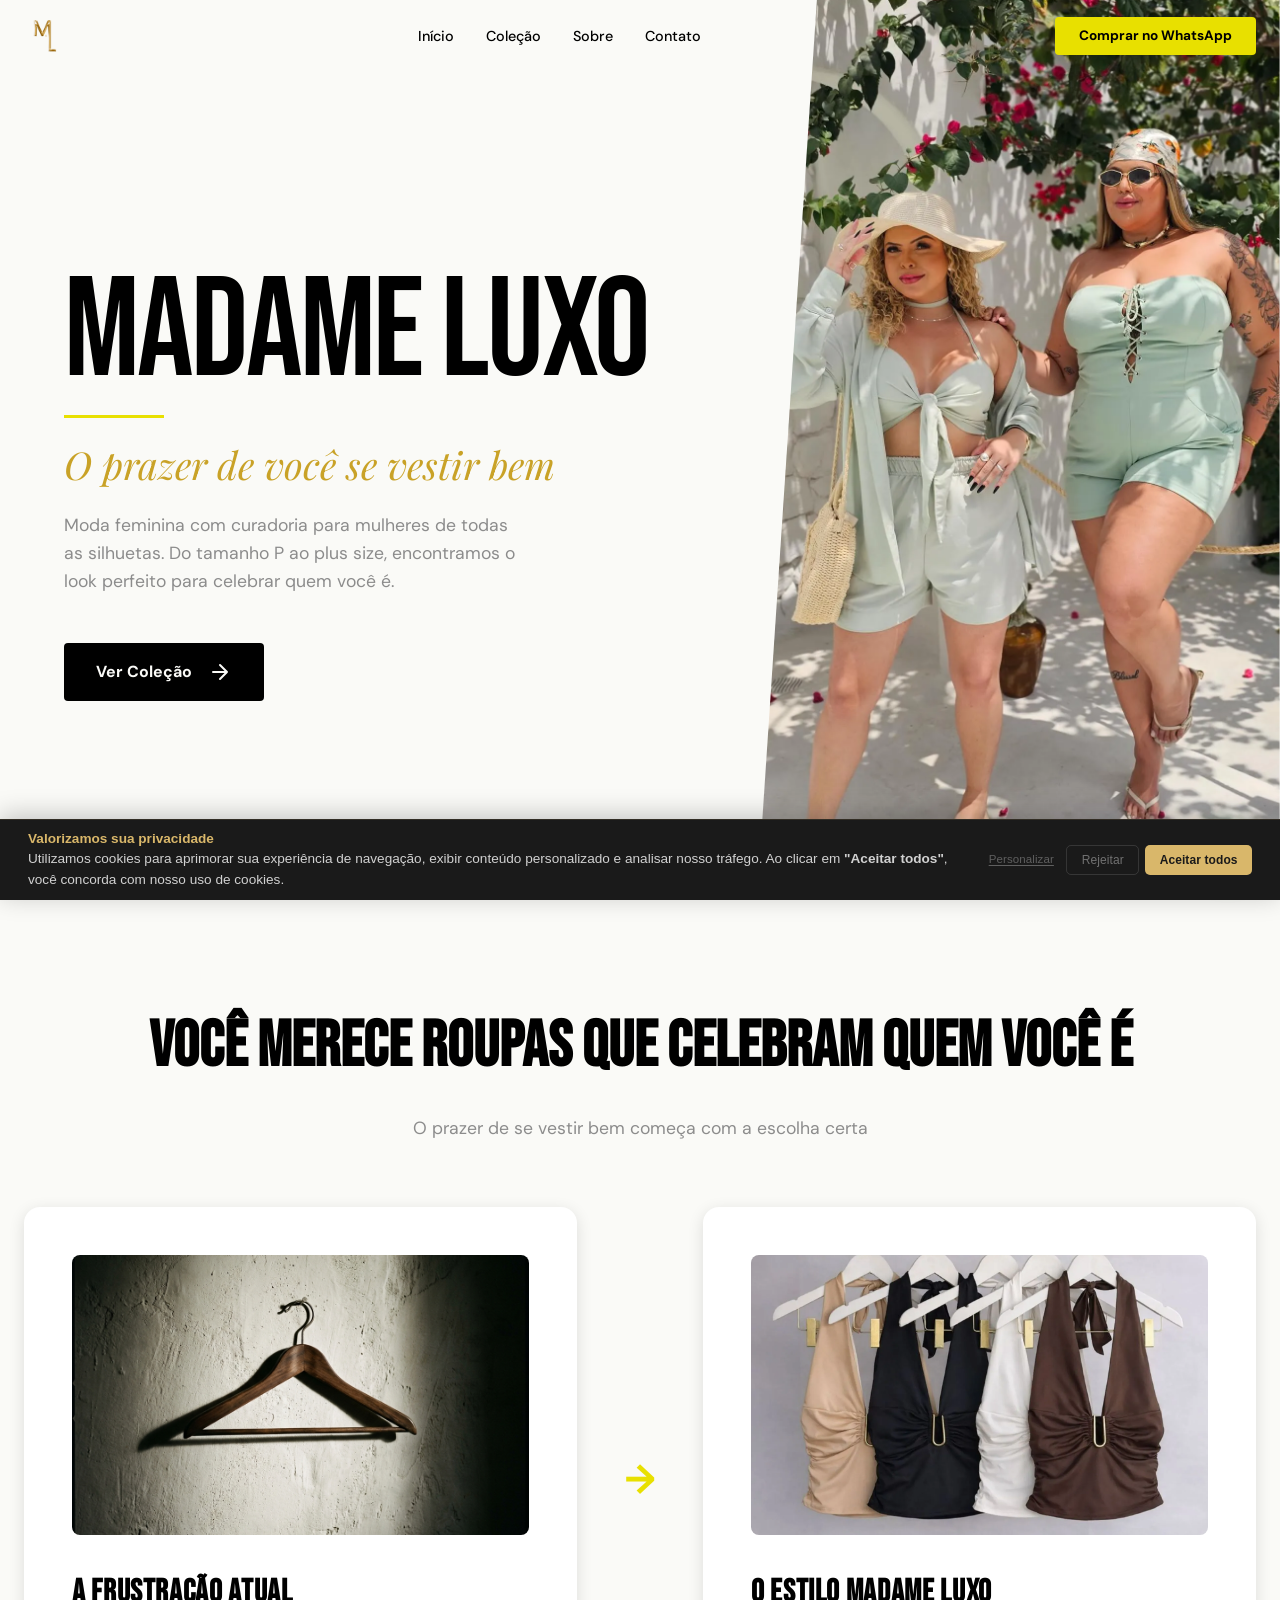
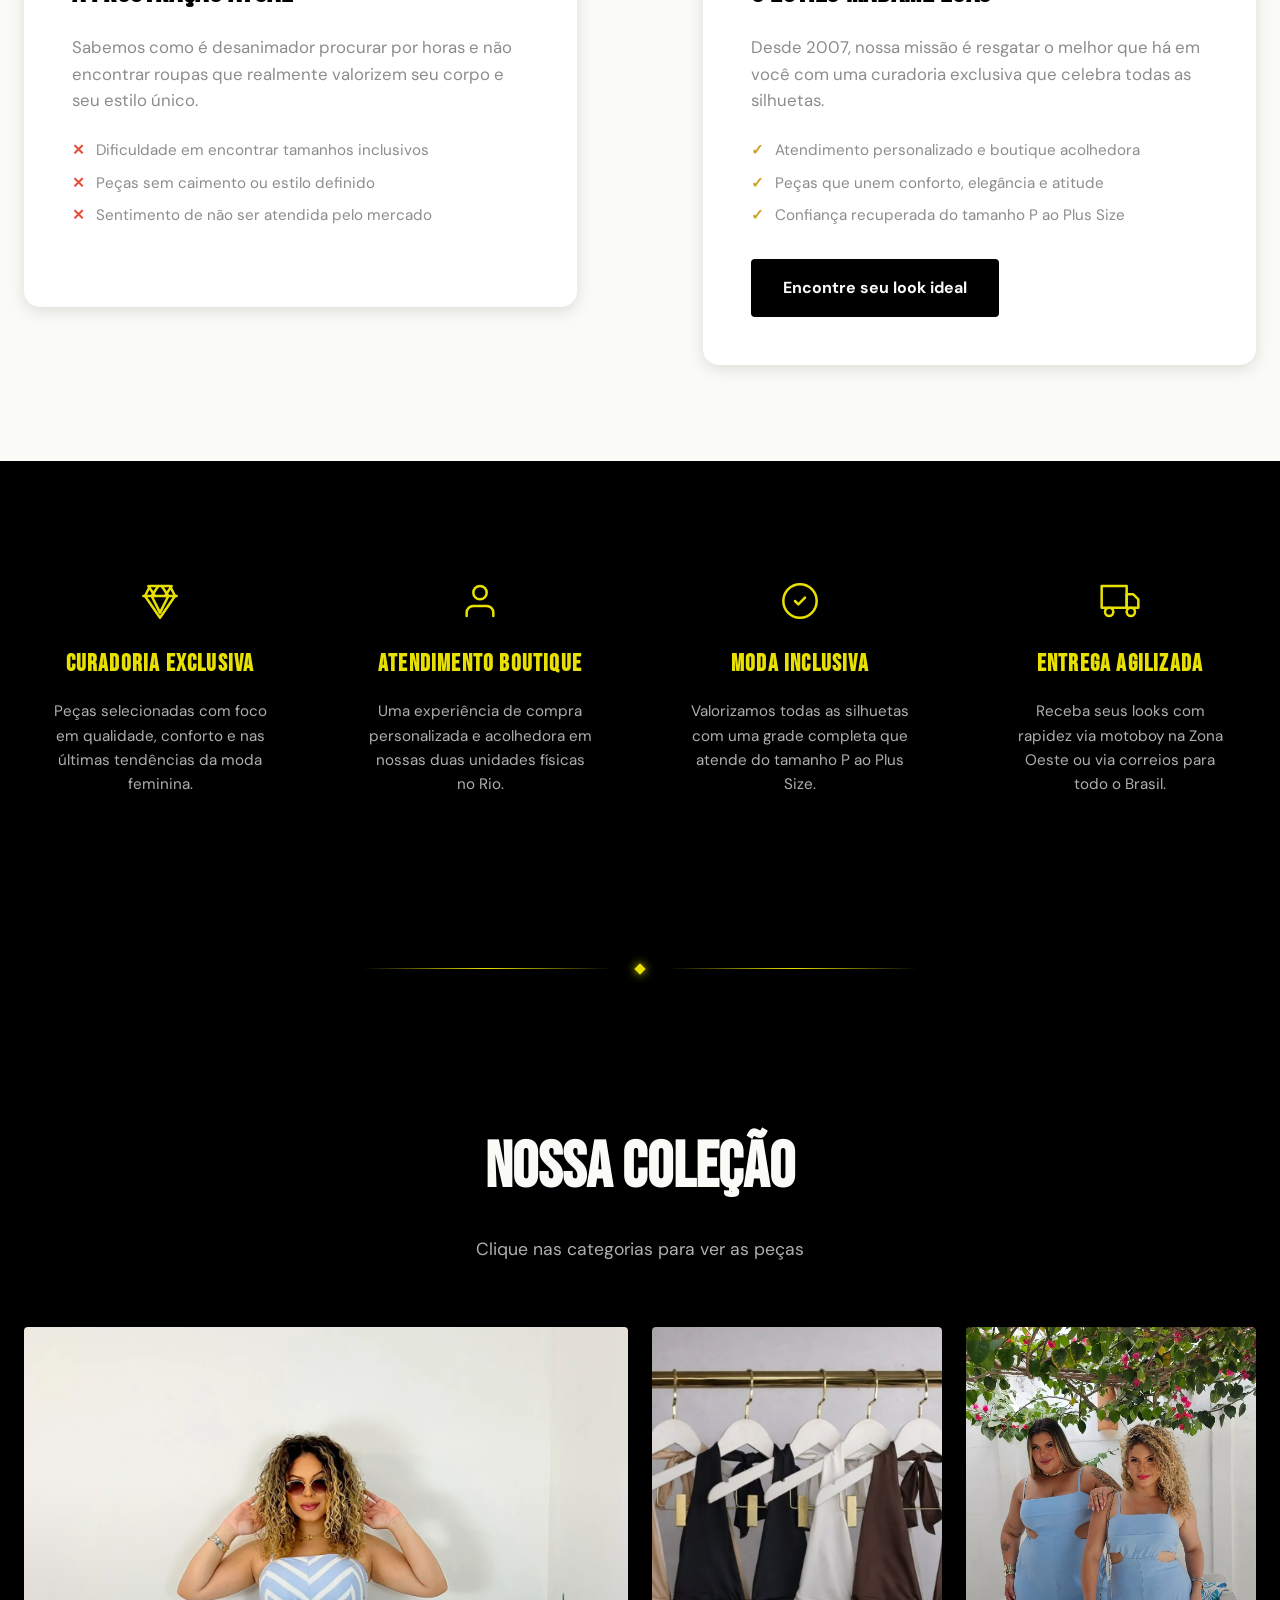
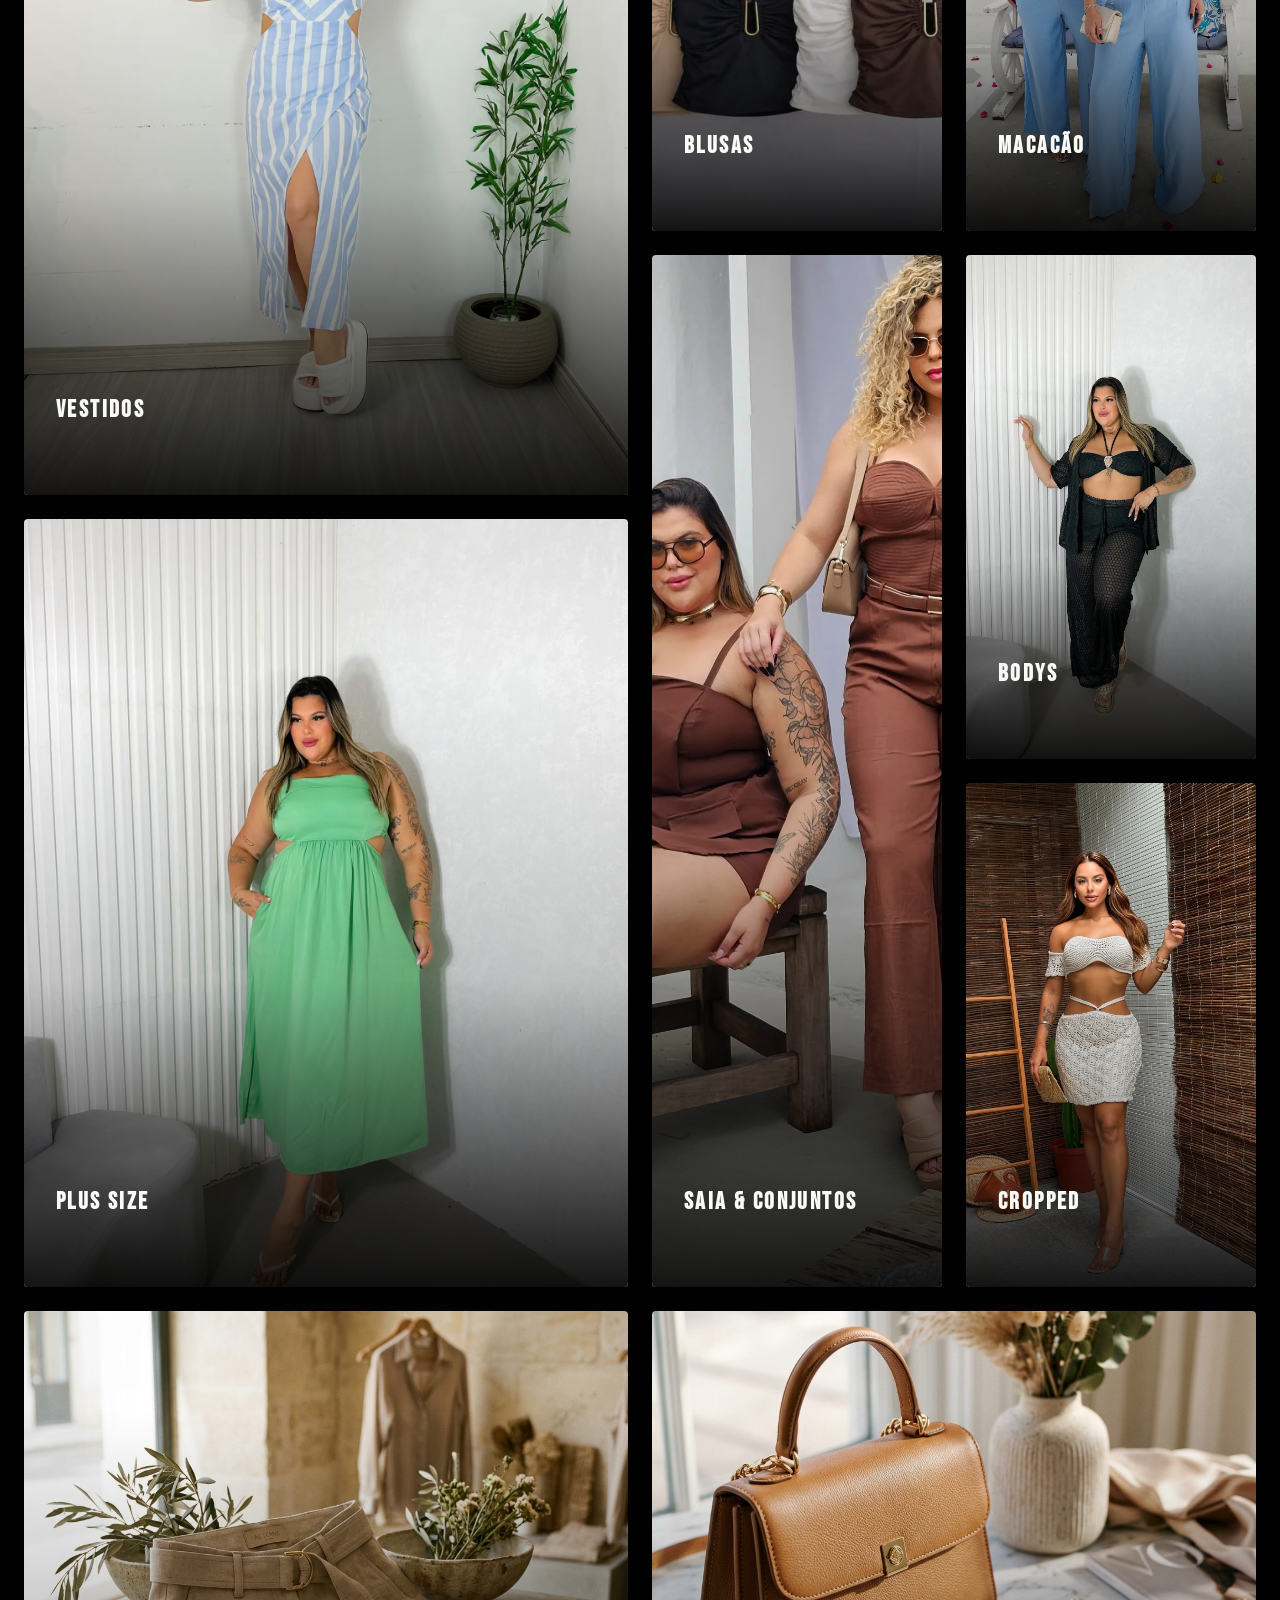
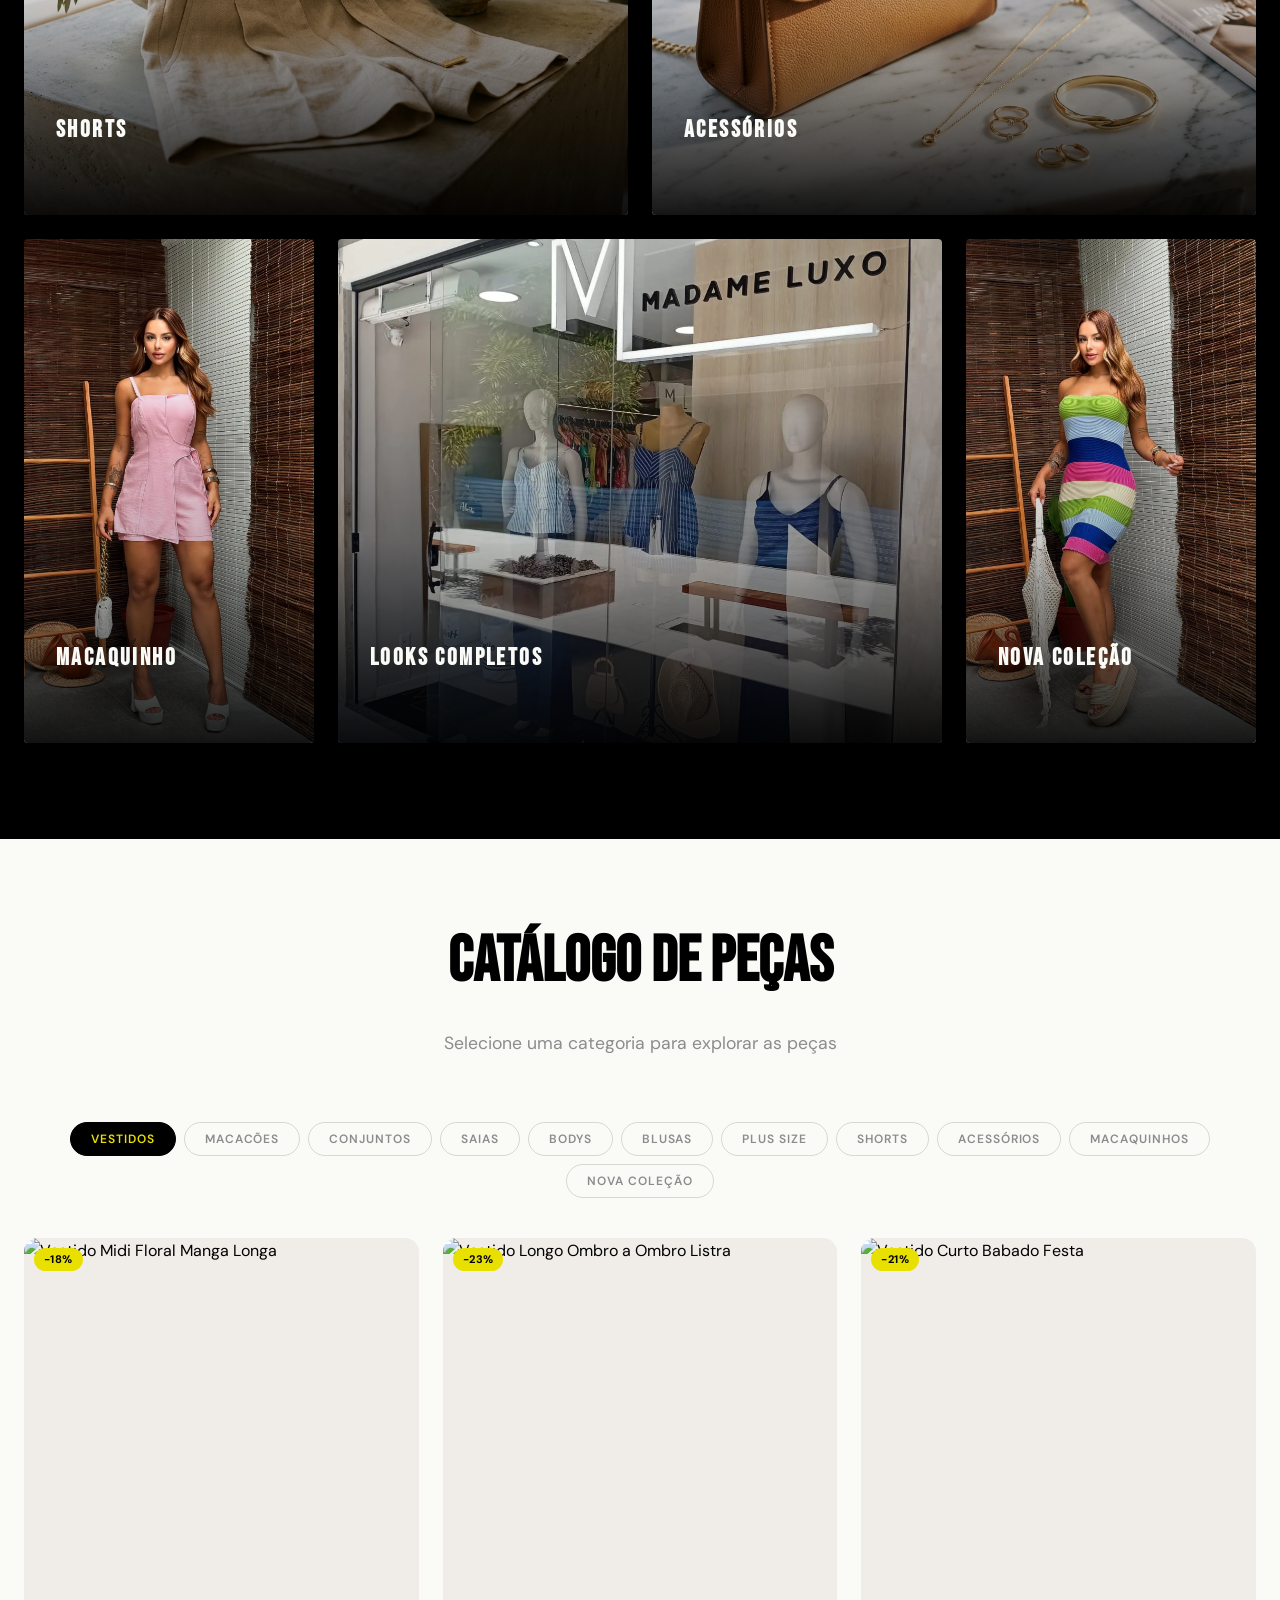
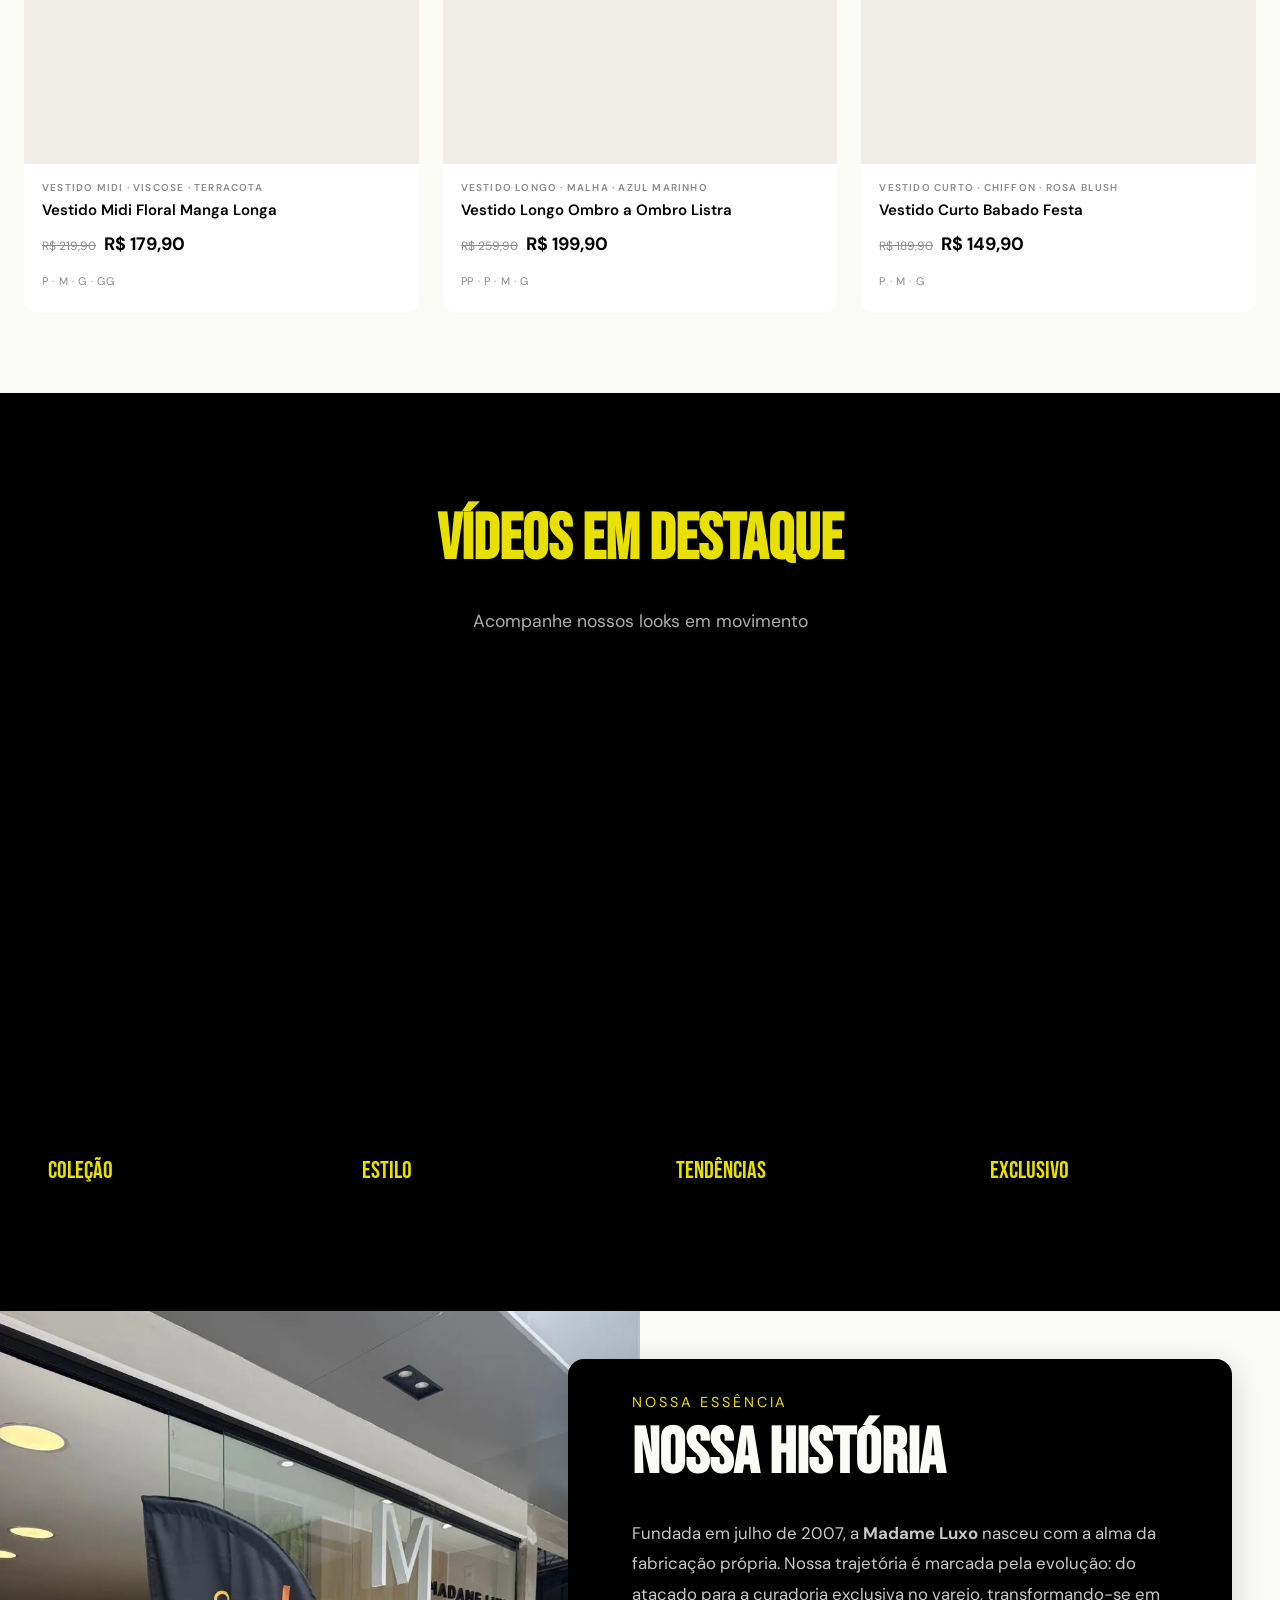
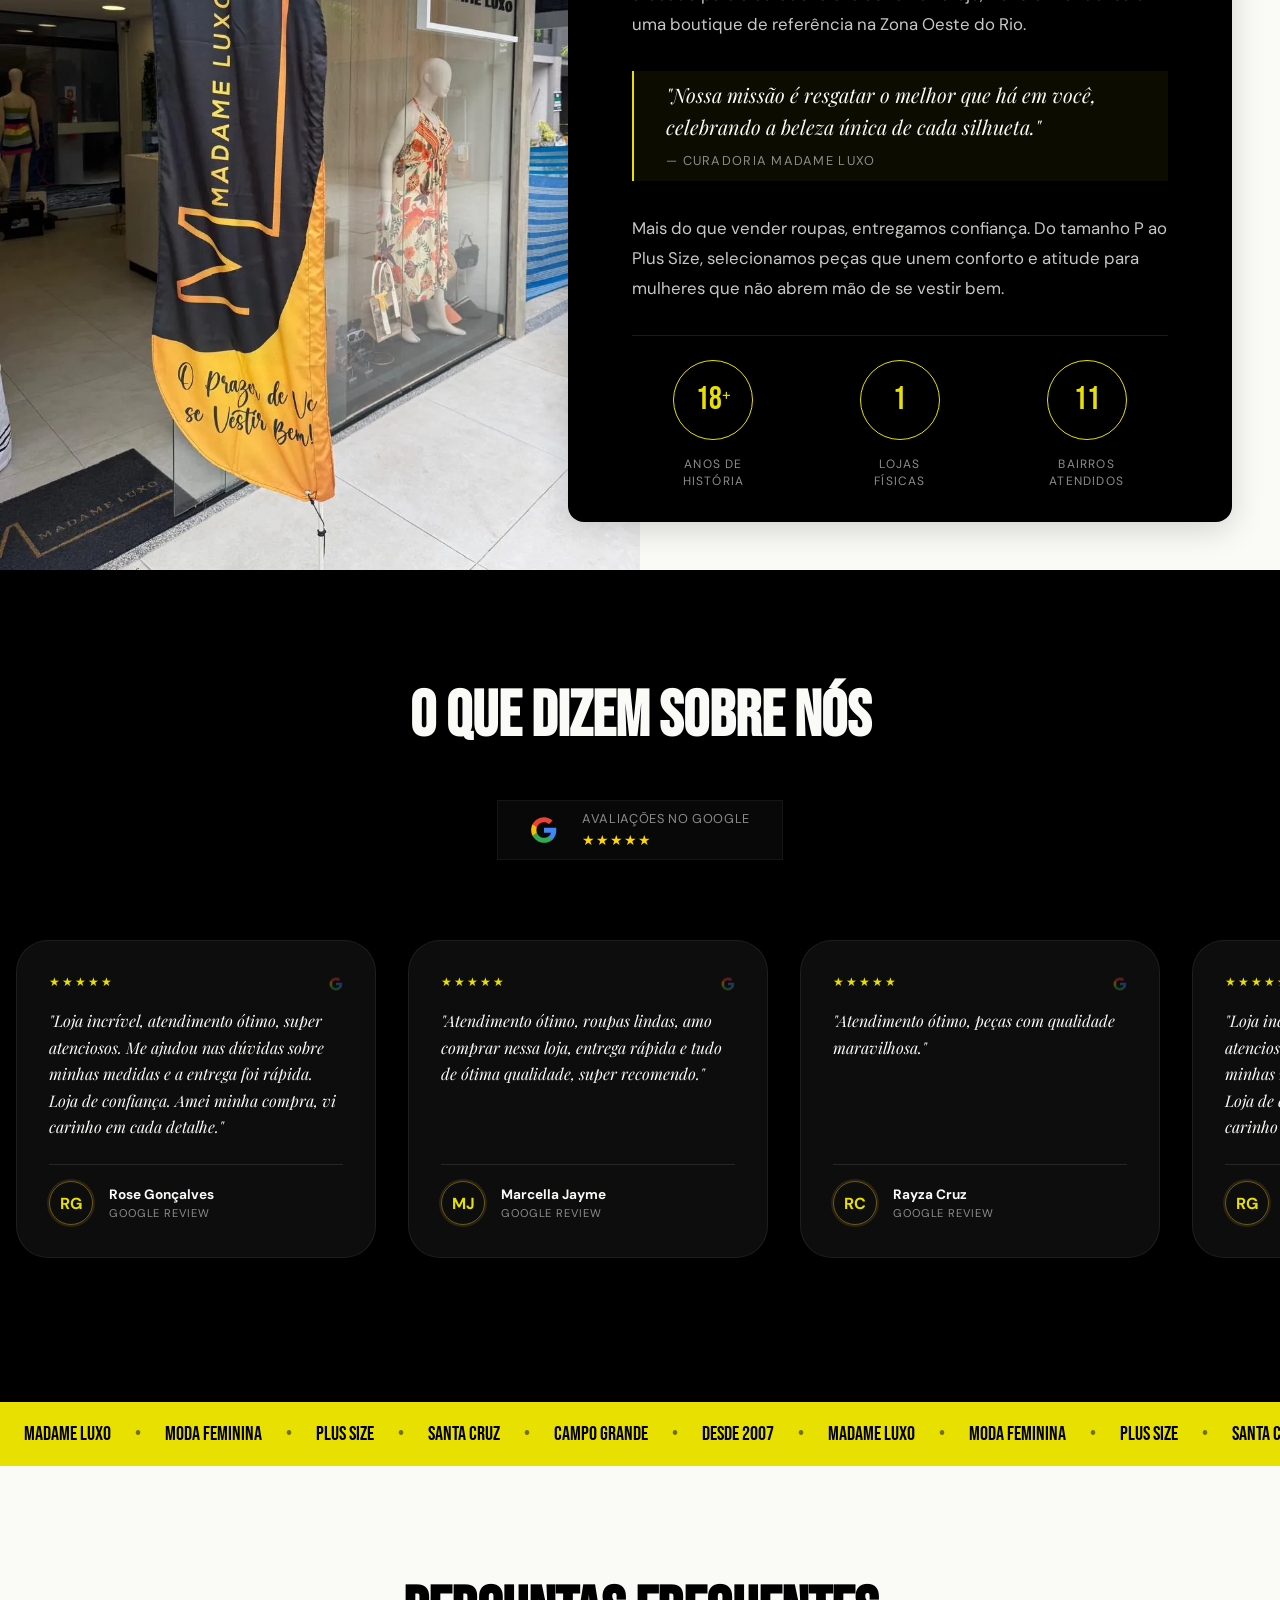
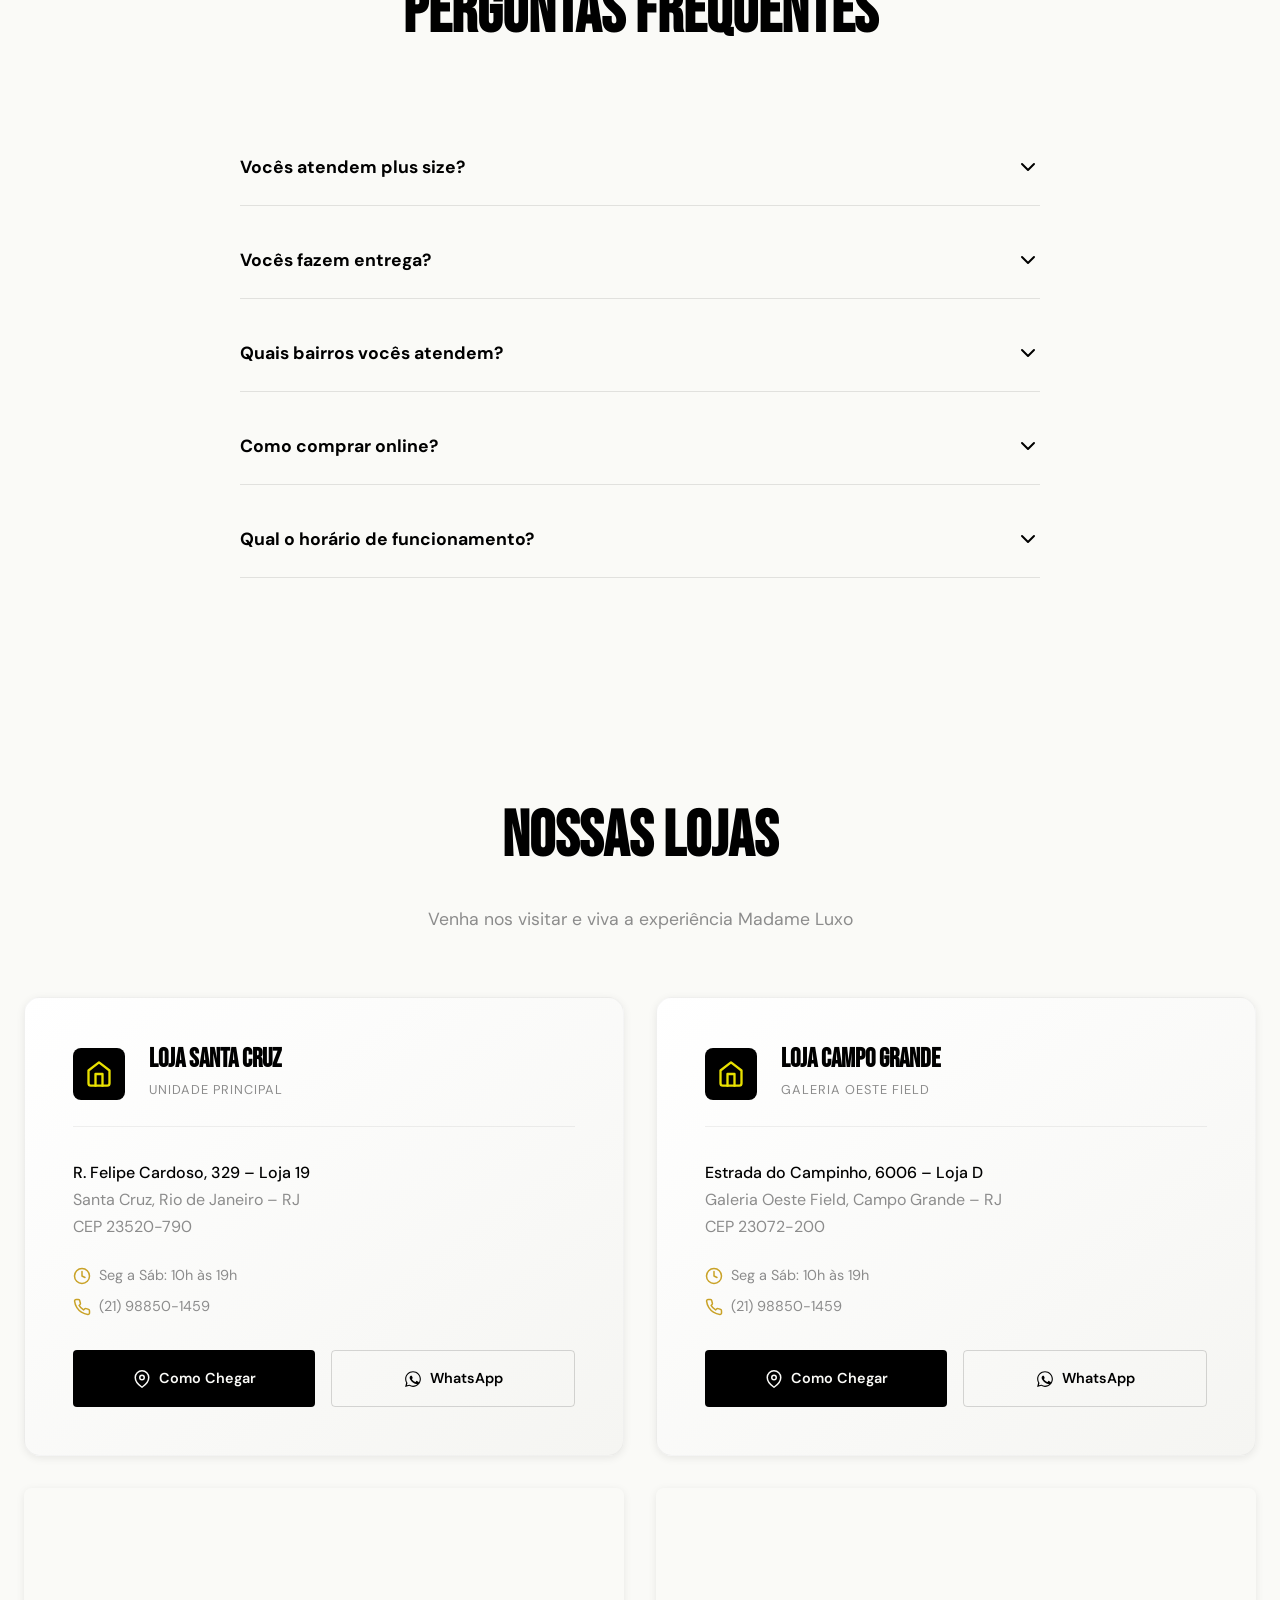
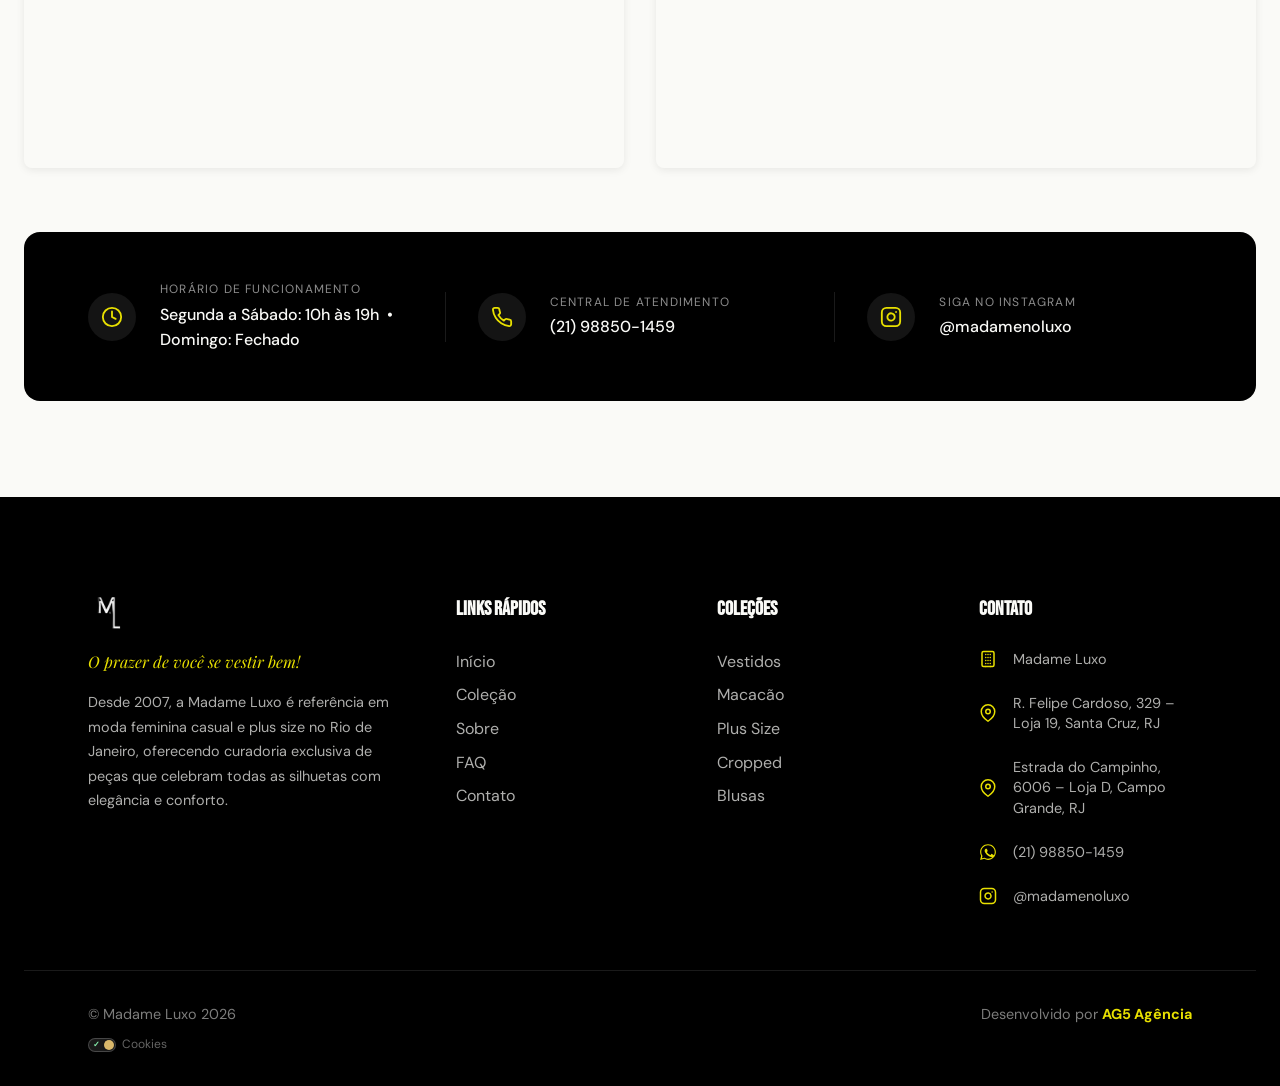
==== teste/index.html @ e1d4bff1 "fix: teste" ====
<!DOCTYPE html>
<html lang="pt-BR" class="no-js">

<head>
    <script>document.documentElement.classList.remove('no-js');</script>
    <meta charset="UTF-8">
    <meta name="viewport" content="width=device-width, initial-scale=1.0">
    <meta name="description"
        content="Madame Luxo - Moda feminina casual e plus size em Santa Cruz e Campo Grande, RJ. O prazer de você se vestir bem desde 2007.">
    <meta name="keywords"
        content="moda feminina, plus size, roupas, Santa Cruz, Campo Grande, Rio de Janeiro, boutique">
    <meta name="author" content="Madame Luxo">
    <meta name="robots" content="index, follow, max-image-preview:large, max-snippet:-1, max-video-preview:-1">
    <meta name="theme-color" content="#1A1A1A">

    <!-- Geo Tags (SEO Local) -->
    <meta name="geo.region" content="BR-RJ">
    <meta name="geo.placename" content="Rio de Janeiro">
    <meta name="geo.position" content="-22.9035;-43.2094">
    <meta name="ICBM" content="-22.9035, -43.2094">

    <!-- Preloads Críticos -->
    <link rel="preload" href="../assets/madame-luxo-hero-colecao-verde-menta.webp" as="image">
    <link rel="preload"
        href="https://fonts.googleapis.com/css2?family=Bebas+Neue&family=DM+Sans:wght@400;500;700&family=Playfair+Display:ital,wght@1,400;1,500&display=swap"
        as="style">

    <!-- Open Graph / Compartilhamento -->
    <meta property="og:site_name" content="Madame Luxo">
    <meta property="og:locale" content="pt_BR">
    <meta property="og:title" content="Moda Feminina & Plus Size em Santa Cruz e Campo Grande | Madame Luxo">
    <meta property="og:description"
        content="O prazer de você se vestir bem. Moda feminina com curadoria do P ao Plus Size. Visite nossas boutiques no Rio de Janeiro.">
    <meta property="og:url" content="https://www.madameluxo.ag5agencia.site">
    <meta property="og:image"
        content="https://www.madameluxo.ag5agencia.site/assets/madame-luxo-hero-colecao-verde-menta.webp">
    <meta property="og:image:width" content="1200">
    <meta property="og:image:height" content="630">
    <meta property="og:type" content="website">

    <!-- Twitter Cards -->
    <meta name="twitter:card" content="summary_large_image">
    <meta name="twitter:title" content="Moda Feminina & Plus Size em Santa Cruz e Campo Grande | Madame Luxo">
    <meta name="twitter:description"
        content="O prazer de você se vestir bem. Moda feminina com curadoria do P ao Plus Size.">
    <meta name="twitter:image"
        content="https://www.madameluxo.ag5agencia.site/assets/madame-luxo-hero-colecao-verde-menta.webp">

    <!-- Canonical -->
    <link rel="canonical" href="https://www.madameluxo.ag5agencia.site">

    <title>Moda Feminina & Plus Size em Santa Cruz e Campo Grande | Madame Luxo</title>

    <!-- Google Fonts (non-blocking com display=swap) -->
    <link rel="preconnect" href="https://fonts.googleapis.com">
    <link rel="preconnect" href="https://fonts.gstatic.com" crossorigin>
    <link rel="preconnect" href="https://assets.cdn.filesafe.space" crossorigin>
    <link
        href="https://fonts.googleapis.com/css2?family=Bebas+Neue&family=DM+Sans:wght@400;500;700&family=Playfair+Display:ital,wght@1,400;1,500&display=swap"
        rel="stylesheet" media="print" onload="this.media='all'">
    <noscript>
        <link
            href="https://fonts.googleapis.com/css2?family=Bebas+Neue&family=DM+Sans:wght@400;500;700&family=Playfair+Display:ital,wght@1,400;1,500&display=swap"
            rel="stylesheet">
    </noscript>

    <!-- CSS -->
    <link rel="stylesheet" href="../style.css">
    <link rel="stylesheet" href="../cookie-banner.css">

    <!-- Favicon -->
    <link rel="icon" type="image/x-icon" href="../assets/favicon-madame-luxo.ico">

    <!-- Schema.org JSON-LD -->
    <script type="application/ld+json">
    {
      "@context": "https://schema.org",
      "@graph": [

        {
          "@type": "ClothingStore",
          "@id": "https://www.madameluxo.ag5agencia.site/#negocio",

          "name": "Madame Luxo",
          "alternateName": "Madame Luxo Roupas Femininas | Moda Casual | Roupas Atacado e Varejo em Santa Cruz",
          "description": "Moda feminina casual e plus size em Santa Cruz e Campo Grande, RJ. Curadoria exclusiva do P ao Plus Size desde 2007.",

          "url": "https://www.madameluxo.ag5agencia.site/",
          "logo": "https://www.madameluxo.ag5agencia.site/assets/logo-madame-luxo-desktop.webp",
          "image": [
            "https://www.madameluxo.ag5agencia.site/assets/madame-luxo-hero-colecao-verde-menta.webp",
            "https://www.madameluxo.ag5agencia.site/assets/fachada-loja-madame-luxo-vitrine.webp",
            "https://www.madameluxo.ag5agencia.site/assets/interior-loja-boutique-madame-luxo.webp"
          ],

          "telephone": "+55-21-98850-1459",
          "priceRange": "$$",
          "currenciesAccepted": "BRL",
          "paymentAccepted": "Cash, Credit Card, Debit Card, Pix",
          "foundingDate": "2007-07",

          "address": {
            "@type": "PostalAddress",
            "streetAddress": "R. Felipe Cardoso, 329 – Loja 19, Santa Cruz",
            "addressLocality": "Rio de Janeiro",
            "addressRegion": "RJ",
            "postalCode": "23520-790",
            "addressCountry": "BR"
          },

          "additionalLocation": {
            "@type": "PostalAddress",
            "streetAddress": "Estrada do Campinho, 6006 – Loja D, Galeria Oeste Field, Campo Grande",
            "addressLocality": "Rio de Janeiro",
            "addressRegion": "RJ",
            "postalCode": "23072-200",
            "addressCountry": "BR"
          },

          "aggregateRating": {
            "@type": "AggregateRating",
            "ratingValue": "5",
            "reviewCount": "3",
            "bestRating": "5",
            "worstRating": "1"
          },

          "geo": {
            "@type": "GeoCoordinates",
            "latitude": -22.9035,
            "longitude": -43.2094
          },

          "openingHoursSpecification": [
            {
              "@type": "OpeningHoursSpecification",
              "dayOfWeek": ["Monday", "Tuesday", "Wednesday", "Thursday", "Friday"],
              "opens": "10:00",
              "closes": "19:00"
            },
            {
              "@type": "OpeningHoursSpecification",
              "dayOfWeek": ["Saturday"],
              "opens": "10:00",
              "closes": "19:00"
            }
          ],

          "areaServed": [
            {
              "@type": "City",
              "name": "Rio de Janeiro",
              "containedInPlace": {
                "@type": "State",
                "name": "Rio de Janeiro"
              }
            },
            { "@type": "Place", "name": "Santa Cruz" },
            { "@type": "Place", "name": "Campo Grande" },
            { "@type": "Place", "name": "Paciência" },
            { "@type": "Place", "name": "Cosmos" },
            { "@type": "Place", "name": "Inhoaíba" },
            { "@type": "Place", "name": "Sepetiba" }
          ],

          "hasOfferCatalog": {
            "@type": "OfferCatalog",
            "name": "Coleção Madame Luxo – Moda Feminina e Plus Size",
            "itemListElement": [
              {
                "@type": "Offer",
                "itemOffered": {
                  "@type": "Service",
                  "name": "Vestidos Femininos",
                  "description": "Vestidos day, midi e longos com curadoria exclusiva para todas as silhuetas.",
                  "areaServed": "Rio de Janeiro – RJ",
                  "provider": { "@id": "https://www.madameluxo.ag5agencia.site/#negocio" }
                }
              },
              {
                "@type": "Offer",
                "itemOffered": {
                  "@type": "Service",
                  "name": "Moda Plus Size",
                  "description": "Linha completa plus size com a mesma curadoria de estilo do P ao GG.",
                  "areaServed": "Rio de Janeiro – RJ",
                  "provider": { "@id": "https://www.madameluxo.ag5agencia.site/#negocio" }
                }
              },
              {
                "@type": "Offer",
                "itemOffered": {
                  "@type": "Service",
                  "name": "Blusas, Saias e Conjuntos",
                  "description": "Blusas casuais, saias, macacões, Bodys, cropped e acessórios de moda feminina.",
                  "areaServed": "Rio de Janeiro – RJ",
                  "provider": { "@id": "https://www.madameluxo.ag5agencia.site/#negocio" }
                }
              },
              {
                "@type": "Offer",
                "itemOffered": {
                  "@type": "Service",
                  "name": "Entrega de Roupas Femininas",
                  "description": "Entrega via motoboy para Zona Oeste do RJ e envio via Correios para todo o Brasil.",
                  "areaServed": "Brasil",
                  "provider": { "@id": "https://www.madameluxo.ag5agencia.site/#negocio" }
                }
              }
            ]
          },

          "sameAs": [
            "https://www.instagram.com/madamenoluxo/",
            "https://share.google/dA93yu21cyDQxfwiU"
          ]
        },

        {
          "@type": "WebSite",
          "@id": "https://www.madameluxo.ag5agencia.site/#website",
          "url": "https://www.madameluxo.ag5agencia.site/",
          "name": "Madame Luxo",
          "publisher": { "@id": "https://www.madameluxo.ag5agencia.site/#negocio" },
          "inLanguage": "pt-BR"
        },

        {
          "@type": "WebPage",
          "@id": "https://www.madameluxo.ag5agencia.site/#webpage",
          "url": "https://www.madameluxo.ag5agencia.site/",
          "name": "Moda Feminina & Plus Size em Santa Cruz e Campo Grande | Madame Luxo",
          "description": "Madame Luxo - Moda feminina casual e plus size em Santa Cruz e Campo Grande, RJ. O prazer de você se vestir bem desde 2007.",
          "isPartOf": { "@id": "https://www.madameluxo.ag5agencia.site/#website" },
          "about": { "@id": "https://www.madameluxo.ag5agencia.site/#negocio" },
          "inLanguage": "pt-BR",
          "datePublished": "2026-04-14",
          "dateModified": "2026-04-14"
        },

        {
          "@type": "FAQPage",
          "@id": "https://www.madameluxo.ag5agencia.site/#faq",
          "mainEntity": [
            {
              "@type": "Question",
              "name": "A Madame Luxo atende plus size?",
              "acceptedAnswer": {
                "@type": "Answer",
                "text": "Sim! Valorizamos todas as silhuetas com uma grade completa que atende do tamanho P ao Plus Size, com a mesma curadoria de estilo."
              }
            },
            {
              "@type": "Question",
              "name": "A Madame Luxo faz entrega?",
              "acceptedAnswer": {
                "@type": "Answer",
                "text": "Sim! Oferecemos entrega via motoboy para a Zona Oeste do Rio de Janeiro e enviamos via Correios para todo o Brasil."
              }
            },
            {
              "@type": "Question",
              "name": "Quais bairros a Madame Luxo atende?",
              "acceptedAnswer": {
                "@type": "Answer",
                "text": "Atendemos principalmente Santa Cruz, Campo Grande, Paciência, Inhoaíba, Cosmos, Três Pontes, Antares e toda a Zona Oeste do Rio de Janeiro."
              }
            },
            {
              "@type": "Question",
              "name": "Como comprar online na Madame Luxo?",
              "acceptedAnswer": {
                "@type": "Answer",
                "text": "Entre em contato pelo WhatsApp (21) 98850-1459 para ver a coleção, tirar dúvidas e fazer seu pedido com atendimento personalizado."
              }
            },
            {
              "@type": "Question",
              "name": "Qual o horário de funcionamento da Madame Luxo?",
              "acceptedAnswer": {
                "@type": "Answer",
                "text": "Segunda a Sábado, das 10h às 19h. Domingo: Fechado."
              }
            }
          ]
        },

        {
          "@type": "BreadcrumbList",
          "@id": "https://www.madameluxo.ag5agencia.site/#breadcrumbs",
          "itemListElement": [
            {
              "@type": "ListItem",
              "position": 1,
              "name": "Início",
              "item": "https://www.madameluxo.ag5agencia.site/"
            }
          ]
        }

      ]
    }
    </script>
</head>

<body>
    <!-- Navbar -->
    <nav class="navbar" id="navbar" role="navigation" aria-label="Navegação principal">
        <div class="nav-container">
            <a href="../index.html" class="nav-logo" aria-label="Madame Luxo - Página inicial">
                <img src="../assets/logo-madame-luxo-desktop.webp" alt="Logo Madame Luxo" width="180" height="50"
                    loading="eager">
            </a>

            <button class="nav-toggle" id="navToggle" aria-label="Abrir menu" aria-expanded="false"
                aria-controls="navMenu">
                <span class="hamburger-line"></span>
                <span class="hamburger-line"></span>
                <span class="hamburger-line"></span>
            </button>

            <ul class="nav-menu" id="navMenu" role="menubar">
                <li role="none"><a href="../index.html#inicio" class="nav-link" role="menuitem">Início</a></li>
                <li role="none"><a href="../index.html#coleção" class="nav-link" role="menuitem">Coleção</a></li>
                <li role="none"><a href="../index.html#sobre" class="nav-link" role="menuitem">Sobre</a></li>
                <li role="none"><a href="../index.html#contato" class="nav-link" role="menuitem">Contato</a></li>
            </ul>

            <!-- Accessibility fix: aria-label distinto para diferenciar do botão WhatsApp flutuante -->
            <a href="https://wa.me/5521988501459?text=Ol%C3%A1%2C%20vim%20atrav%C3%A9s%20do%20site%20e%20gostaria%20de%20uma%20informa%C3%A7%C3%A3o."
                class="nav-cta" target="_blank" rel="noopener noreferrer" aria-label="Comprar no WhatsApp - Menu de navegação">
                Comprar no WhatsApp
            </a>
        </div>
    </nav>

    <!-- Hero Section -->
    <header class="hero" id="inicio" role="banner">
        <div class="hero-container">
            <div class="hero-content">
                <h1 class="hero-title" id="heroTitle">
                    MADAME LUXO
                </h1>
                <div class="hero-line" aria-hidden="true"></div>
                <p class="hero-tagline">O prazer de você se vestir bem</p>
                <p class="hero-description">
                    Moda feminina com curadoria para mulheres de todas as silhuetas.
                    Do tamanho P ao plus size, encontramos o look perfeito para celebrar quem você é.
                </p>
                <a href="https://wa.me/5521988501459?text=Olá,%20vim%20através%20do%20site%20e%20gostaria%20de%20saber%20sobre%20a%20coleção%20Madame%20Luxo"
                    class="hero-cta" target="_blank" rel="noopener noreferrer">
                    Ver Coleção
                    <svg class="cta-arrow" width="24" height="24" viewBox="0 0 24 24" fill="none" aria-hidden="true">
                        <path d="M5 12H19M19 12L12 5M19 12L12 19" stroke="currentColor" stroke-width="2"
                            stroke-linecap="round" stroke-linejoin="round" />
                    </svg>
                </a>
            </div>
            <div class="hero-image-wrapper">
                <img src="../assets/madame-luxo-hero-colecao-verde-menta.webp"
                    alt="Modelos com looks verde menta da nova coleção Madame Luxo em ambiente externo ensolarado"
                    class="hero-image" width="600" height="800" loading="eager" fetchpriority="high">
            </div>
        </div>
    </header>

    <!-- Seção Dor e Solução -->
    <section class="pain-solution" id="proposito" aria-labelledby="painTitle">
        <div class="container">
            <div class="section-header">
                <h2 class="section-title" id="painTitle">Você merece roupas que celebram quem você é</h2>
                <p class="section-subtitle">O prazer de se vestir bem começa com a escolha certa</p>
            </div>

            <div class="pain-solution-cards">
                <!-- Card Dor -->
                <article class="card-pain" role="article">
                    <img src="../assets/madame-luxo-dor-escolha-limitada.png"
                        alt="Cabide vazio representando a frustração de não encontrar o look ideal" width="600"
                        height="400" loading="lazy">
                    <h3>A frustração atual</h3>
                    <p>Sabemos como é desanimador procurar por horas e não encontrar roupas que realmente valorizem seu
                        corpo e seu estilo único.</p>
                    <ul class="pain-list">
                        <li>Dificuldade em encontrar tamanhos inclusivos</li>
                        <li>Peças sem caimento ou estilo definido</li>
                        <li>Sentimento de não ser atendida pelo mercado</li>
                    </ul>
                </article>

                <!-- Divisor visual -->
                <div class="pain-solution-divider" aria-hidden="true">
                    <span class="divider-icon">→</span>
                </div>

                <!-- Card Solução -->
                <article class="card-solution" role="article">
                    <img src="../assets/madame-luxo-blusas-decote-u-varias-cores.webp"
                        alt="Arara de roupas premium organizada representando a curadoria exclusiva Madame Luxo"
                        width="600" height="400" loading="lazy">
                    <h3>O Estilo Madame Luxo</h3>
                    <p>Desde 2007, nossa missão é resgatar o melhor que há em você com uma curadoria exclusiva que
                        celebra todas as silhuetas.</p>
                    <ul class="solution-list">
                        <li>Atendimento personalizado e boutique acolhedora</li>
                        <li>Peças que unem conforto, elegância e atitude</li>
                        <li>Confiança recuperada do tamanho P ao Plus Size</li>
                    </ul>
                    <a href="https://wa.me/5521988501459?text=Olá,%20vim%20através%20do%20site%20e%20gostaria%20de%20saber%20sobre%20a%20coleção%20Madame%20Luxo"
                        class="solution-cta-btn" target="_blank" rel="noopener noreferrer">
                        Encontre seu look ideal
                    </a>
                </article>
            </div>
        </div>
    </section>

    <!-- Seção Diferenciais / Serviços -->
    <section class="features" id="diferenciais" aria-labelledby="featuresTitle">
        <div class="container">
            <div class="features-grid">
                <article class="feature-item">
                    <div class="feature-icon">
                        <svg width="40" height="40" viewBox="0 0 24 24" fill="none" stroke="currentColor"
                            stroke-width="1.5" stroke-linecap="round" stroke-linejoin="round">
                            <path d="M6 3h12l3 6-9 13-9-13z"></path>
                            <path d="M11 3l-4 6 5 10"></path>
                            <path d="M13 3l4 6-5 10"></path>
                            <path d="M2 9h20"></path>
                            <path d="M5 3l4 6"></path>
                            <path d="M19 3l-4 6"></path>
                        </svg>
                    </div>
                    <h3 class="feature-title">Curadoria Exclusiva</h3>
                    <p class="feature-text">Peças selecionadas com foco em qualidade, conforto e nas últimas tendências
                        da moda feminina.</p>
                </article>

                <article class="feature-item">
                    <div class="feature-icon">
                        <svg width="40" height="40" viewBox="0 0 24 24" fill="none" stroke="currentColor"
                            stroke-width="1.5" stroke-linecap="round" stroke-linejoin="round">
                            <path d="M20 21v-2a4 4 0 00-4-4H8a4 4 0 00-4 4v2"></path>
                            <circle cx="12" cy="7" r="4"></circle>
                        </svg>
                    </div>
                    <h3 class="feature-title">Atendimento Boutique</h3>
                    <p class="feature-text">Uma experiência de compra personalizada e acolhedora em nossas duas unidades
                        físicas no Rio.</p>
                </article>

                <article class="feature-item">
                    <div class="feature-icon">
                        <svg width="40" height="40" viewBox="0 0 24 24" fill="none" stroke="currentColor"
                            stroke-width="1.5" stroke-linecap="round" stroke-linejoin="round">
                            <path d="M9 12l2 2 4-4"></path>
                            <path d="M12 2a10 10 0 100 20 10 10 0 000-20z"></path>
                        </svg>
                    </div>
                    <h3 class="feature-title">Moda Inclusiva</h3>
                    <p class="feature-text">Valorizamos todas as silhuetas com uma grade completa que atende do tamanho
                        P ao Plus Size.</p>
                </article>

                <article class="feature-item">
                    <div class="feature-icon">
                        <svg width="40" height="40" viewBox="0 0 24 24" fill="none" stroke="currentColor"
                            stroke-width="1.5" stroke-linecap="round" stroke-linejoin="round">
                            <rect x="1" y="3" width="15" height="13"></rect>
                            <polygon points="16 8 20 8 23 11 23 16 16 16 16 8"></polygon>
                            <circle cx="5.5" cy="18.5" r="2.5"></circle>
                            <circle cx="18.5" cy="18.5" r="2.5"></circle>
                        </svg>
                    </div>
                    <h3 class="feature-title">Entrega Agilizada</h3>
                    <p class="feature-text">Receba seus looks com rapidez via motoboy na Zona Oeste ou via correios para
                        todo o Brasil.</p>
                </article>
            </div>
        </div>
    </section>

    <!-- Divisor Visual -->
    <div class="lux-divider" aria-hidden="true">
        <div class="divider-line"></div>
        <div class="divider-diamond"></div>
        <div class="divider-line"></div>
    </div>

    <!-- Bento Grid Coleção -->
    <section class="collection" id="coleção" aria-labelledby="collectionTitle">
        <div class="container">
            <header class="section-header">
                <h2 class="section-title section-title--light" id="collectionTitle">Nossa Coleção</h2>
                <p class="section-subtitle section-subtitle--light">Clique nas categorias para ver as peças</p>
            </header>

            <div class="bento-grid" role="list" aria-label="Categorias de produtos">
                <!-- Célula 1: Vestidos (span 2) -->
                <article class="bento-cell bento-cell-large" role="listitem">
                    <img src="../assets/madame-luxo-vestido-longo-listrado-azul.webp"
                        alt="Modelo usando vestido longo listrado azul e branco da coleção Madame Luxo"
                        class="bento-image bento-image--top" width="800" height="600" loading="lazy">
                    <div class="bento-overlay">
                        <h3 class="bento-title">Vestidos</h3>
                        <a href="#catalogo" class="bento-cta" data-cat="vestidos" aria-label="Ver Vestidos no catálogo">
                            Ver Peças
                        </a>
                    </div>
                </article>

                <!-- Célula 2: Blusas -->
                <article class="bento-cell" role="listitem">
                    <img src="../assets/madame-luxo-blusas-decote-u-varias-cores.webp"
                        alt="Arara com blusas de diversas cores com decote elegante em destaque"
                        class="bento-image bento-image--top" width="400" height="600" loading="lazy">
                    <div class="bento-overlay">
                        <h3 class="bento-title">Blusas</h3>
                        <a href="#catalogo" class="bento-cta" data-cat="blusas" aria-label="Ver Blusas no catálogo">
                            Ver Peças
                        </a>
                    </div>
                </article>

                <!-- Célula 3: Macacão -->
                <article class="bento-cell" role="listitem">
                    <img src="../assets/madame-luxo-macacao-longo-azul-claro-plus-size.webp"
                        alt="Modelos usando macacão longo azul claro com recortes da Madame Luxo"
                        class="bento-image bento-image--top" width="400" height="600" loading="lazy">
                    <div class="bento-overlay">
                        <h3 class="bento-title">Macacão</h3>
                        <a href="#catalogo" class="bento-cta" data-cat="macacoes" aria-label="Ver Macacão no catálogo">
                            Ver Peças
                        </a>
                    </div>
                </article>

                <!-- Célula 4: Saias (span 2 rows) -->
                <article class="bento-cell bento-cell-tall" role="listitem">
                    <img src="../assets/madame-luxo-moda-feminina-marrom-plus-size.webp"
                        alt="Modelos com conjuntos elegantes na cor marrom da coleção Madame Luxo"
                        class="bento-image bento-image--top" width="400" height="800" loading="lazy">
                    <div class="bento-overlay">
                        <h3 class="bento-title">Saia & Conjuntos</h3>
                        <a href="#catalogo" class="bento-cta" data-cat="conjuntos" aria-label="Ver Saia e Conjuntos no catálogo">
                            Ver Peças
                        </a>
                    </div>
                </article>

                <!-- Célula 5: Bodys -->
                <article class="bento-cell" role="listitem">
                    <img src="../assets/madame-luxo-conjunto-resort-preto-tela-plus-size.webp"
                        alt="Modelo plus size usando conjunto resort preto em tela da Madame Luxo"
                        class="bento-image bento-image--top" width="400" height="600" loading="lazy">
                    <div class="bento-overlay">
                        <h3 class="bento-title">Bodys</h3>
                        <a href="#catalogo" class="bento-cta" data-cat="bodys" aria-label="Ver Bodys no catálogo">
                            Ver Peças
                        </a>
                    </div>
                </article>

                <!-- Célula 6: Plus Size (span 2) -->
                <article class="bento-cell bento-cell-large" role="listitem">
                    <img src="../assets/madame-luxo-vestido-midi-plus-size-verde.webp"
                        alt="Modelo plus size usando vestido midi verde com recortes da Madame Luxo"
                        class="bento-image bento-image--top" width="800" height="600" loading="lazy">
                    <div class="bento-overlay">
                        <h3 class="bento-title">Plus Size</h3>
                        <a href="#catalogo" class="bento-cta" data-cat="plus-size" aria-label="Ver Plus Size no catálogo">
                            Ver Peças
                        </a>
                    </div>
                </article>

                <!-- Célula 7: Cropped -->
                <article class="bento-cell" role="listitem">
                    <img src="../assets/madame-luxo-conjunto-croche-off-white-feminino.webp"
                        alt="Modelo usando conjunto de crochê off-white da boutique Madame Luxo"
                        class="bento-image bento-image--top" width="400" height="600" loading="lazy">
                    <div class="bento-overlay">
                        <h3 class="bento-title">Cropped</h3>
                        <a href="#catalogo" class="bento-cta" data-cat="blusas" aria-label="Ver Cropped no catálogo">
                            Ver Peças
                        </a>
                    </div>
                </article>

                <!-- Célula 8: Shorts -->
                <article class="bento-cell bento-cell-wide" role="listitem">
                    <img src="../assets/madame-luxo-shorts-estilo-casual.png"
                        alt="Shorts femininos de linho da coleção de verão Madame Luxo em estilo casual chique"
                        class="bento-image" width="800" height="400" loading="lazy">
                    <div class="bento-overlay">
                        <h3 class="bento-title">Shorts</h3>
                        <a href="#catalogo" class="bento-cta" data-cat="shorts" aria-label="Ver Shorts no catálogo">
                            Ver Peças
                        </a>
                    </div>
                </article>

                <!-- Célula 9: Acessórios -->
                <article class="bento-cell bento-cell-wide" role="listitem">
                    <img src="../assets/madame-luxo-acessorios-luxo-feminino.png"
                        alt="Acessórios de luxo, incluindo bolsa de couro e joias minimalistas da Madame Luxo"
                        class="bento-image" width="800" height="400" loading="lazy">
                    <div class="bento-overlay">
                        <h3 class="bento-title">Acessórios</h3>
                        <a href="#catalogo" class="bento-cta" data-cat="acessorios" aria-label="Ver Acessórios no catálogo">
                            Ver Peças
                        </a>
                    </div>
                </article>

                <!-- Célula 10: Macaquinho -->
                <article class="bento-cell" role="listitem">
                    <img src="../assets/madame-luxo-macaquinho-rosa-feminino.webp"
                        alt="Modelo usando macaquinho rosa elegante da coleção Madame Luxo"
                        class="bento-image bento-image--top" width="400" height="600" loading="lazy">
                    <div class="bento-overlay">
                        <h3 class="bento-title">Macaquinho</h3>
                        <a href="#catalogo" class="bento-cta" data-cat="macaquinhos" aria-label="Ver Macaquinho no catálogo">
                            Ver Peças
                        </a>
                    </div>
                </article>

                <!-- Célula 11: Looks Completos -->
                <article class="bento-cell bento-cell-wide" role="listitem">
                    <img src="../assets/fachada-loja-madame-luxo-vitrine.webp"
                        alt="Fachada da loja Madame Luxo com vitrine exibindo vestidos da nova coleção e logo moderno"
                        class="bento-image" width="800" height="400" loading="lazy">
                    <div class="bento-overlay">
                        <h3 class="bento-title">Looks Completos</h3>
                        <a href="#catalogo" class="bento-cta" data-cat="conjuntos" aria-label="Ver Looks Completos no catálogo">
                            Ver Peças
                        </a>
                    </div>
                </article>

                <!-- Célula 12: Nova Coleção -->
                <article class="bento-cell" role="listitem">
                    <img src="../assets/madame-luxo-vestido-trico-listrado-colorido.webp"
                        alt="Modelo usando vestido de tricô listrado colorido da coleção Madame Luxo"
                        class="bento-image" width="400" height="600" loading="lazy">
                    <div class="bento-overlay">
                        <h3 class="bento-title">Nova Coleção</h3>
                        <a href="#catalogo" class="bento-cta" data-cat="nova-colecao" aria-label="Ver Nova Coleção no catálogo">
                            Ver Peças
                        </a>
                    </div>
                </article>
            </div>
        </div>
    </section>

    <!-- Catálogo de Peças -->
    <section class="catalogo-section" id="catalogo" aria-labelledby="catalogoTitle">
        <div class="container">
            <header class="section-header">
                <h2 class="section-title" id="catalogoTitle">Catálogo de Peças</h2>
                <p class="section-subtitle" id="catalogoSubtitle">Selecione uma categoria para explorar as peças</p>
            </header>

            <!-- Abas -->
            <div class="cat-tabs" role="tablist" aria-label="Categorias">
                <button class="cat-tab active" data-cat="vestidos"      role="tab" aria-selected="true">Vestidos</button>
                <button class="cat-tab" data-cat="macacoes"             role="tab" aria-selected="false">Macacões</button>
                <button class="cat-tab" data-cat="conjuntos"            role="tab" aria-selected="false">Conjuntos</button>
                <button class="cat-tab" data-cat="saias"                role="tab" aria-selected="false">Saias</button>
                <button class="cat-tab" data-cat="bodys"                role="tab" aria-selected="false">Bodys</button>
                <button class="cat-tab" data-cat="blusas"               role="tab" aria-selected="false">Blusas</button>
                <button class="cat-tab" data-cat="plus-size"            role="tab" aria-selected="false">Plus Size</button>
                <button class="cat-tab" data-cat="shorts"               role="tab" aria-selected="false">Shorts</button>
                <button class="cat-tab" data-cat="acessorios"           role="tab" aria-selected="false">Acessórios</button>
                <button class="cat-tab" data-cat="macaquinhos"          role="tab" aria-selected="false">Macaquinhos</button>
                <button class="cat-tab" data-cat="nova-colecao"         role="tab" aria-selected="false">Nova Coleção</button>
            </div>

            <!-- ── VESTIDOS ── -->
            <div class="cat-panel active" id="panel-vestidos" role="tabpanel">
                <div class="cat-grid">
                    <article class="cat-card" data-modal="modal-p1">
                        <div class="cat-card-img-wrap">
                            <img src="https://images.unsplash.com/photo-1572804013309-59a88b7e92f1?w=600" alt="Vestido Midi Floral Manga Longa" class="cat-card-img" loading="lazy">
                            <span class="cat-badge">−18%</span>
                        </div>
                        <div class="cat-card-info">
                            <span class="cat-card-tipo">Vestido Midi · Viscose · Terracota</span>
                            <h3 class="cat-card-nome">Vestido Midi Floral Manga Longa</h3>
                            <div class="cat-card-precos"><span class="cat-preco-de">R$ 219,90</span><span class="cat-preco-por">R$ 179,90</span></div>
                            <span class="cat-card-tamanhos">P · M · G · GG</span>
                        </div>
                    </article>
                    <article class="cat-card" data-modal="modal-p2">
                        <div class="cat-card-img-wrap">
                            <img src="https://images.unsplash.com/photo-1585487000160-6ebcfceb0d03?w=600" alt="Vestido Longo Ombro a Ombro Listra" class="cat-card-img" loading="lazy">
                            <span class="cat-badge">−23%</span>
                        </div>
                        <div class="cat-card-info">
                            <span class="cat-card-tipo">Vestido Longo · Malha · Azul Marinho</span>
                            <h3 class="cat-card-nome">Vestido Longo Ombro a Ombro Listra</h3>
                            <div class="cat-card-precos"><span class="cat-preco-de">R$ 259,90</span><span class="cat-preco-por">R$ 199,90</span></div>
                            <span class="cat-card-tamanhos">PP · P · M · G</span>
                        </div>
                    </article>
                    <article class="cat-card" data-modal="modal-p3">
                        <div class="cat-card-img-wrap">
                            <img src="https://images.unsplash.com/photo-1595777457583-95e059d581b8?w=600" alt="Vestido Curto Babado Festa" class="cat-card-img" loading="lazy">
                            <span class="cat-badge">−21%</span>
                        </div>
                        <div class="cat-card-info">
                            <span class="cat-card-tipo">Vestido Curto · Chiffon · Rosa Blush</span>
                            <h3 class="cat-card-nome">Vestido Curto Babado Festa</h3>
                            <div class="cat-card-precos"><span class="cat-preco-de">R$ 189,90</span><span class="cat-preco-por">R$ 149,90</span></div>
                            <span class="cat-card-tamanhos">P · M · G</span>
                        </div>
                    </article>
                </div>
            </div>

            <!-- ── MACACÕES ── -->
            <div class="cat-panel" id="panel-macacoes" role="tabpanel" hidden>
                <div class="cat-grid">
                    <article class="cat-card" data-modal="modal-p4">
                        <div class="cat-card-img-wrap">
                            <img src="https://images.unsplash.com/photo-1509631179647-0177331693ae?w=600" alt="Macacão Pantacourt Linho Bege" class="cat-card-img" loading="lazy">
                            <span class="cat-badge">−15%</span>
                        </div>
                        <div class="cat-card-info">
                            <span class="cat-card-tipo">Macacão Longo · Linho · Bege</span>
                            <h3 class="cat-card-nome">Macacão Pantacourt Linho Bege</h3>
                            <div class="cat-card-precos"><span class="cat-preco-de">R$ 269,90</span><span class="cat-preco-por">R$ 229,90</span></div>
                            <span class="cat-card-tamanhos">P · M · G · GG</span>
                        </div>
                    </article>
                    <article class="cat-card" data-modal="modal-p5">
                        <div class="cat-card-img-wrap">
                            <img src="https://images.unsplash.com/photo-1558769132-cb1aea458c5e?w=600" alt="Macacão Curto Jeans Destroyed" class="cat-card-img" loading="lazy">
                            <span class="cat-badge">−15%</span>
                        </div>
                        <div class="cat-card-info">
                            <span class="cat-card-tipo">Macacão Curto · Denim · Azul Claro</span>
                            <h3 class="cat-card-nome">Macacão Curto Jeans Destroyed</h3>
                            <div class="cat-card-precos"><span class="cat-preco-de">R$ 199,90</span><span class="cat-preco-por">R$ 169,90</span></div>
                            <span class="cat-card-tamanhos">34 · 36 · 38 · 40 · 42</span>
                        </div>
                    </article>
                    <article class="cat-card" data-modal="modal-p6">
                        <div class="cat-card-img-wrap">
                            <img src="https://images.unsplash.com/photo-1562157873-818bc0726f68?w=600" alt="Macacão Ciganinha Estampado" class="cat-card-img" loading="lazy">
                            <span class="cat-badge">−19%</span>
                        </div>
                        <div class="cat-card-info">
                            <span class="cat-card-tipo">Macacão Curto · Viscose · Multicolor</span>
                            <h3 class="cat-card-nome">Macacão Ciganinha Estampado</h3>
                            <div class="cat-card-precos"><span class="cat-preco-de">R$ 159,90</span><span class="cat-preco-por">R$ 129,90</span></div>
                            <span class="cat-card-tamanhos">PP · P · M · G</span>
                        </div>
                    </article>
                </div>
            </div>

            <!-- ── CONJUNTOS ── -->
            <div class="cat-panel" id="panel-conjuntos" role="tabpanel" hidden>
                <div class="cat-grid">
                    <article class="cat-card" data-modal="modal-p7">
                        <div class="cat-card-img-wrap">
                            <img src="https://images.unsplash.com/photo-1591047139829-d91aecb6caea?w=600" alt="Conjunto Saia + Blusa Linho Rosa" class="cat-card-img" loading="lazy">
                            <span class="cat-badge">−17%</span>
                        </div>
                        <div class="cat-card-info">
                            <span class="cat-card-tipo">Conjunto 2 Peças · Linho · Rosa</span>
                            <h3 class="cat-card-nome">Conjunto Saia + Blusa Linho Rosa</h3>
                            <div class="cat-card-precos"><span class="cat-preco-de">R$ 289,90</span><span class="cat-preco-por">R$ 239,90</span></div>
                            <span class="cat-card-tamanhos">P · M · G · GG</span>
                        </div>
                    </article>
                    <article class="cat-card" data-modal="modal-p9">
                        <div class="cat-card-img-wrap">
                            <img src="https://images.unsplash.com/photo-1586771107445-d3ca888129ff?w=600" alt="Conjunto Saia Jeans + Top Cropped" class="cat-card-img" loading="lazy">
                            <span class="cat-badge">−18%</span>
                        </div>
                        <div class="cat-card-info">
                            <span class="cat-card-tipo">Conjunto 2 Peças · Denim + Malha · Azul</span>
                            <h3 class="cat-card-nome">Conjunto Saia Jeans + Top Cropped</h3>
                            <div class="cat-card-precos"><span class="cat-preco-de">R$ 219,90</span><span class="cat-preco-por">R$ 179,90</span></div>
                            <span class="cat-card-tamanhos">34 · 36 · 38 · 40</span>
                        </div>
                    </article>
                </div>
            </div>

            <!-- ── SAIAS ── -->
            <div class="cat-panel" id="panel-saias" role="tabpanel" hidden>
                <div class="cat-grid">
                    <article class="cat-card" data-modal="modal-p8">
                        <div class="cat-card-img-wrap">
                            <img src="https://images.unsplash.com/photo-1551803091-e20673f15770?w=600" alt="Saia Midi Plissada Verde Oliva" class="cat-card-img" loading="lazy">
                            <span class="cat-badge">−23%</span>
                        </div>
                        <div class="cat-card-info">
                            <span class="cat-card-tipo">Saia Midi · Chiffon · Verde Oliva</span>
                            <h3 class="cat-card-nome">Saia Midi Plissada Verde Oliva</h3>
                            <div class="cat-card-precos"><span class="cat-preco-de">R$ 129,90</span><span class="cat-preco-por">R$ 99,90</span></div>
                            <span class="cat-card-tamanhos">P · M · G</span>
                        </div>
                    </article>
                </div>
            </div>

            <!-- ── BODYS ── -->
            <div class="cat-panel" id="panel-bodys" role="tabpanel" hidden>
                <div class="cat-grid">
                    <article class="cat-card" data-modal="modal-p10">
                        <div class="cat-card-img-wrap">
                            <img src="https://images.unsplash.com/photo-1602488283247-29bf1f5b148a?w=600" alt="Body Manga Longa Canelado Preto" class="cat-card-img" loading="lazy">
                            <span class="cat-badge">−14%</span>
                        </div>
                        <div class="cat-card-info">
                            <span class="cat-card-tipo">Body · Algodão Canelado · Preto</span>
                            <h3 class="cat-card-nome">Body Manga Longa Canelado Preto</h3>
                            <div class="cat-card-precos"><span class="cat-preco-de">R$ 69,90</span><span class="cat-preco-por">R$ 59,90</span></div>
                            <span class="cat-card-tamanhos">PP · P · M · G · GG</span>
                        </div>
                    </article>
                    <article class="cat-card" data-modal="modal-p11">
                        <div class="cat-card-img-wrap">
                            <img src="https://images.unsplash.com/photo-1566479179817-f0eed2c3fbf2?w=600" alt="Body Decote V Renda Off White" class="cat-card-img" loading="lazy">
                            <span class="cat-badge">−11%</span>
                        </div>
                        <div class="cat-card-info">
                            <span class="cat-card-tipo">Body · Renda · Off White</span>
                            <h3 class="cat-card-nome">Body Decote V Renda Off White</h3>
                            <div class="cat-card-precos"><span class="cat-preco-de">R$ 89,90</span><span class="cat-preco-por">R$ 79,90</span></div>
                            <span class="cat-card-tamanhos">P · M · G</span>
                        </div>
                    </article>
                    <article class="cat-card" data-modal="modal-p12">
                        <div class="cat-card-img-wrap">
                            <img src="https://images.unsplash.com/photo-1518611012118-696072aa579a?w=600" alt="Body Alcinha Fitness Compressão" class="cat-card-img" loading="lazy">
                            <span class="cat-badge">−19%</span>
                        </div>
                        <div class="cat-card-info">
                            <span class="cat-card-tipo">Body · Poliamida · Rosa Neon</span>
                            <h3 class="cat-card-nome">Body Alcinha Fitness Compressão</h3>
                            <div class="cat-card-precos"><span class="cat-preco-de">R$ 79,90</span><span class="cat-preco-por">R$ 64,90</span></div>
                            <span class="cat-card-tamanhos">PP · P · M · G</span>
                        </div>
                    </article>
                </div>
            </div>

            <!-- ── BLUSAS ── -->
            <div class="cat-panel" id="panel-blusas" role="tabpanel" hidden>
                <div class="cat-grid">
                    <article class="cat-card" data-modal="modal-p13">
                        <div class="cat-card-img-wrap">
                            <img src="https://images.unsplash.com/photo-1567401893414-76b7b1e5a7a5?w=600" alt="Cropped Tricô Manga Curta Caramelo" class="cat-card-img" loading="lazy">
                            <span class="cat-badge">−20%</span>
                        </div>
                        <div class="cat-card-info">
                            <span class="cat-card-tipo">Blusa Cropped · Tricô · Caramelo</span>
                            <h3 class="cat-card-nome">Cropped Tricô Manga Curta Caramelo</h3>
                            <div class="cat-card-precos"><span class="cat-preco-de">R$ 99,90</span><span class="cat-preco-por">R$ 79,90</span></div>
                            <span class="cat-card-tamanhos">PP · P · M · G</span>
                        </div>
                    </article>
                    <article class="cat-card" data-modal="modal-p14">
                        <div class="cat-card-img-wrap">
                            <img src="https://images.unsplash.com/photo-1578632749014-ca77efd052eb?w=600" alt="Cropped Estampado Tie Dye" class="cat-card-img" loading="lazy">
                            <span class="cat-badge">−17%</span>
                        </div>
                        <div class="cat-card-info">
                            <span class="cat-card-tipo">Blusa Cropped · Algodão · Multicolor</span>
                            <h3 class="cat-card-nome">Cropped Estampado Tie Dye</h3>
                            <div class="cat-card-precos"><span class="cat-preco-de">R$ 59,90</span><span class="cat-preco-por">R$ 49,90</span></div>
                            <span class="cat-card-tamanhos">P · M · G · GG</span>
                        </div>
                    </article>
                    <article class="cat-card" data-modal="modal-p15">
                        <div class="cat-card-img-wrap">
                            <img src="https://images.unsplash.com/photo-1576185850227-1f72b7f8d483?w=600" alt="Cropped Alcinha Satin Acetinado" class="cat-card-img" loading="lazy">
                            <span class="cat-badge">−17%</span>
                        </div>
                        <div class="cat-card-info">
                            <span class="cat-card-tipo">Blusa Cropped · Satin · Champanhe</span>
                            <h3 class="cat-card-nome">Cropped Alcinha Satin Acetinado</h3>
                            <div class="cat-card-precos"><span class="cat-preco-de">R$ 89,90</span><span class="cat-preco-por">R$ 74,90</span></div>
                            <span class="cat-card-tamanhos">PP · P · M</span>
                        </div>
                    </article>
                </div>
            </div>

            <!-- ── PLUS SIZE ── -->
            <div class="cat-panel" id="panel-plus-size" role="tabpanel" hidden>
                <div class="cat-grid">
                    <article class="cat-card" data-modal="modal-p16">
                        <div class="cat-card-img-wrap">
                            <img src="https://images.unsplash.com/photo-1572804013309-59a88b7e92f1?w=600" alt="Vestido Floral Plus Size Midi" class="cat-card-img" loading="lazy">
                            <span class="cat-badge">−17%</span>
                        </div>
                        <div class="cat-card-info">
                            <span class="cat-card-tipo">Vestido Midi · Viscose · Azul Floral</span>
                            <h3 class="cat-card-nome">Vestido Floral Plus Size Midi</h3>
                            <div class="cat-card-precos"><span class="cat-preco-de">R$ 239,90</span><span class="cat-preco-por">R$ 199,90</span></div>
                            <span class="cat-card-tamanhos">XL · 2XL · 3XL · 4XL</span>
                        </div>
                    </article>
                    <article class="cat-card" data-modal="modal-p17">
                        <div class="cat-card-img-wrap">
                            <img src="https://images.unsplash.com/photo-1594938298603-c8148c4b4d5c?w=600" alt="Calça Wide Leg Plus Size Preta" class="cat-card-img" loading="lazy">
                            <span class="cat-badge">−17%</span>
                        </div>
                        <div class="cat-card-info">
                            <span class="cat-card-tipo">Calça Social · Crepe · Preto</span>
                            <h3 class="cat-card-nome">Calça Wide Leg Plus Size Preta</h3>
                            <div class="cat-card-precos"><span class="cat-preco-de">R$ 179,90</span><span class="cat-preco-por">R$ 149,90</span></div>
                            <span class="cat-card-tamanhos">44 · 46 · 48 · 50 · 52</span>
                        </div>
                    </article>
                    <article class="cat-card" data-modal="modal-p18">
                        <div class="cat-card-img-wrap">
                            <img src="https://images.unsplash.com/photo-1566479179817-f0eed2c3fbf2?w=600" alt="Blusa Plus Size Manga Bufante Estampada" class="cat-card-img" loading="lazy">
                            <span class="cat-badge">−17%</span>
                        </div>
                        <div class="cat-card-info">
                            <span class="cat-card-tipo">Blusa Social · Crepe · Terracota</span>
                            <h3 class="cat-card-nome">Blusa Plus Size Manga Bufante Estampada</h3>
                            <div class="cat-card-precos"><span class="cat-preco-de">R$ 119,90</span><span class="cat-preco-por">R$ 99,90</span></div>
                            <span class="cat-card-tamanhos">XL · 2XL · 3XL · 4XL</span>
                        </div>
                    </article>
                </div>
            </div>

            <!-- ── SHORTS ── -->
            <div class="cat-panel" id="panel-shorts" role="tabpanel" hidden>
                <div class="cat-grid">
                    <article class="cat-card" data-modal="modal-p19">
                        <div class="cat-card-img-wrap">
                            <img src="https://images.unsplash.com/photo-1591047139829-d91aecb6caea?w=600" alt="Short Jeans Cintura Alta Destroyed" class="cat-card-img" loading="lazy">
                            <span class="cat-badge">−15%</span>
                        </div>
                        <div class="cat-card-info">
                            <span class="cat-card-tipo">Short Jeans · Denim · Azul</span>
                            <h3 class="cat-card-nome">Short Jeans Cintura Alta Destroyed</h3>
                            <div class="cat-card-precos"><span class="cat-preco-de">R$ 99,90</span><span class="cat-preco-por">R$ 84,90</span></div>
                            <span class="cat-card-tamanhos">34 · 36 · 38 · 40 · 42</span>
                        </div>
                    </article>
                    <article class="cat-card" data-modal="modal-p20">
                        <div class="cat-card-img-wrap">
                            <img src="https://images.unsplash.com/photo-1596783074918-c84cb06531ca?w=600" alt="Short de Alfaiataria Marrom" class="cat-card-img" loading="lazy">
                            <span class="cat-badge">−17%</span>
                        </div>
                        <div class="cat-card-info">
                            <span class="cat-card-tipo">Bermuda · Alfaiataria · Marrom</span>
                            <h3 class="cat-card-nome">Short de Alfaiataria Marrom</h3>
                            <div class="cat-card-precos"><span class="cat-preco-de">R$ 119,90</span><span class="cat-preco-por">R$ 99,90</span></div>
                            <span class="cat-card-tamanhos">36 · 38 · 40 · 42 · 44</span>
                        </div>
                    </article>
                    <article class="cat-card" data-modal="modal-p21">
                        <div class="cat-card-img-wrap">
                            <img src="https://images.unsplash.com/photo-1518611012118-696072aa579a?w=600" alt="Short Fitness Suplex Cintura Alta" class="cat-card-img" loading="lazy">
                            <span class="cat-badge">−20%</span>
                        </div>
                        <div class="cat-card-info">
                            <span class="cat-card-tipo">Short Esportivo · Suplex · Preto</span>
                            <h3 class="cat-card-nome">Short Fitness Suplex Cintura Alta</h3>
                            <div class="cat-card-precos"><span class="cat-preco-de">R$ 74,90</span><span class="cat-preco-por">R$ 59,90</span></div>
                            <span class="cat-card-tamanhos">PP · P · M · G · GG</span>
                        </div>
                    </article>
                </div>
            </div>

            <!-- ── ACESSÓRIOS ── -->
            <div class="cat-panel" id="panel-acessorios" role="tabpanel" hidden>
                <div class="cat-grid">
                    <article class="cat-card" data-modal="modal-p22">
                        <div class="cat-card-img-wrap">
                            <img src="https://images.unsplash.com/photo-1548036328-c9fa89d128fa?w=600" alt="Bolsa Tiracolo Couro Caramelo" class="cat-card-img" loading="lazy">
                            <span class="cat-badge">−20%</span>
                        </div>
                        <div class="cat-card-info">
                            <span class="cat-card-tipo">Bolsa · Couro Sintético · Caramelo</span>
                            <h3 class="cat-card-nome">Bolsa Tiracolo Couro Caramelo</h3>
                            <div class="cat-card-precos"><span class="cat-preco-de">R$ 149,90</span><span class="cat-preco-por">R$ 119,90</span></div>
                            <span class="cat-card-tamanhos">Tamanho Único</span>
                        </div>
                    </article>
                    <article class="cat-card" data-modal="modal-p23">
                        <div class="cat-card-img-wrap">
                            <img src="https://images.unsplash.com/photo-1624222247344-550fb60583dc?w=600" alt="Cinto Largo Trançado Preto" class="cat-card-img" loading="lazy">
                            <span class="cat-badge">−17%</span>
                        </div>
                        <div class="cat-card-info">
                            <span class="cat-card-tipo">Cinto · Couro Sintético · Preto</span>
                            <h3 class="cat-card-nome">Cinto Largo Trançado Preto</h3>
                            <div class="cat-card-precos"><span class="cat-preco-de">R$ 59,90</span><span class="cat-preco-por">R$ 49,90</span></div>
                            <span class="cat-card-tamanhos">P-M · G-GG</span>
                        </div>
                    </article>
                    <article class="cat-card" data-modal="modal-p24">
                        <div class="cat-card-img-wrap">
                            <img src="https://images.unsplash.com/photo-1601924921557-45e6dea0a157?w=600" alt="Lenço Seda Floral Estampado" class="cat-card-img" loading="lazy">
                            <span class="cat-badge">−13%</span>
                        </div>
                        <div class="cat-card-info">
                            <span class="cat-card-tipo">Lenço · Seda · Multicolor</span>
                            <h3 class="cat-card-nome">Lenço Seda Floral Estampado</h3>
                            <div class="cat-card-precos"><span class="cat-preco-de">R$ 79,90</span><span class="cat-preco-por">R$ 69,90</span></div>
                            <span class="cat-card-tamanhos">Tamanho Único</span>
                        </div>
                    </article>
                </div>
            </div>

            <!-- ── MACAQUINHOS ── -->
            <div class="cat-panel" id="panel-macaquinhos" role="tabpanel" hidden>
                <div class="cat-grid">
                    <article class="cat-card" data-modal="modal-p25">
                        <div class="cat-card-img-wrap">
                            <img src="https://images.unsplash.com/photo-1562157873-818bc0726f68?w=600" alt="Macaquinho Floral Alça Fina" class="cat-card-img" loading="lazy">
                            <span class="cat-badge">−15%</span>
                        </div>
                        <div class="cat-card-info">
                            <span class="cat-card-tipo">Macaquinho · Viscose · Rosa Floral</span>
                            <h3 class="cat-card-nome">Macaquinho Floral Alça Fina</h3>
                            <div class="cat-card-precos"><span class="cat-preco-de">R$ 129,90</span><span class="cat-preco-por">R$ 109,90</span></div>
                            <span class="cat-card-tamanhos">PP · P · M · G</span>
                        </div>
                    </article>
                    <article class="cat-card" data-modal="modal-p26">
                        <div class="cat-card-img-wrap">
                            <img src="https://images.unsplash.com/photo-1599643478518-a784e5dc4c8f?w=600" alt="Macaquinho Canelado Liso" class="cat-card-img" loading="lazy">
                            <span class="cat-badge">−15%</span>
                        </div>
                        <div class="cat-card-info">
                            <span class="cat-card-tipo">Macaquinho · Algodão Canelado · Creme</span>
                            <h3 class="cat-card-nome">Macaquinho Canelado Liso</h3>
                            <div class="cat-card-precos"><span class="cat-preco-de">R$ 99,90</span><span class="cat-preco-por">R$ 84,90</span></div>
                            <span class="cat-card-tamanhos">PP · P · M · G · GG</span>
                        </div>
                    </article>
                    <article class="cat-card" data-modal="modal-p27">
                        <div class="cat-card-img-wrap">
                            <img src="https://images.unsplash.com/photo-1558769132-cb1aea458c5e?w=600" alt="Macaquinho Jeans Short Destroyed" class="cat-card-img" loading="lazy">
                            <span class="cat-badge">−14%</span>
                        </div>
                        <div class="cat-card-info">
                            <span class="cat-card-tipo">Macaquinho · Denim · Azul Claro</span>
                            <h3 class="cat-card-nome">Macaquinho Jeans Short Destroyed</h3>
                            <div class="cat-card-precos"><span class="cat-preco-de">R$ 139,90</span><span class="cat-preco-por">R$ 119,90</span></div>
                            <span class="cat-card-tamanhos">34 · 36 · 38 · 40</span>
                        </div>
                    </article>
                </div>
            </div>

            <!-- ── NOVA COLEÇÃO ── -->
            <div class="cat-panel" id="panel-nova-colecao" role="tabpanel" hidden>
                <div class="cat-grid">
                    <article class="cat-card" data-modal="modal-p28">
                        <div class="cat-card-img-wrap">
                            <img src="https://images.unsplash.com/photo-1515372039744-b8f02a3ae446?w=600" alt="Vestido Midi Cetim Nova Coleção" class="cat-card-img" loading="lazy">
                            <span class="cat-badge-novo">Novo</span>
                            <span class="cat-badge">−13%</span>
                        </div>
                        <div class="cat-card-info">
                            <span class="cat-card-tipo">Vestido Midi · Cetim · Lilás</span>
                            <h3 class="cat-card-nome">Vestido Midi Cetim Nova Coleção</h3>
                            <div class="cat-card-precos"><span class="cat-preco-de">R$ 319,90</span><span class="cat-preco-por">R$ 279,90</span></div>
                            <span class="cat-card-tamanhos">PP · P · M · G</span>
                        </div>
                    </article>
                    <article class="cat-card" data-modal="modal-p29">
                        <div class="cat-card-img-wrap">
                            <img src="https://images.unsplash.com/photo-1591047139829-d91aecb6caea?w=600" alt="Conjunto Linho Calça + Cropped" class="cat-card-img" loading="lazy">
                            <span class="cat-badge-novo">Novo</span>
                            <span class="cat-badge">−14%</span>
                        </div>
                        <div class="cat-card-info">
                            <span class="cat-card-tipo">Conjunto 2 Peças · Linho · Areia</span>
                            <h3 class="cat-card-nome">Conjunto Linho Calça + Cropped</h3>
                            <div class="cat-card-precos"><span class="cat-preco-de">R$ 349,90</span><span class="cat-preco-por">R$ 299,90</span></div>
                            <span class="cat-card-tamanhos">P · M · G · GG</span>
                        </div>
                    </article>
                    <article class="cat-card" data-modal="modal-p30">
                        <div class="cat-card-img-wrap">
                            <img src="https://images.unsplash.com/photo-1566479179817-f0eed2c3fbf2?w=600" alt="Blusa Transparência Tule Bordado" class="cat-card-img" loading="lazy">
                            <span class="cat-badge-novo">Novo</span>
                            <span class="cat-badge">−15%</span>
                        </div>
                        <div class="cat-card-info">
                            <span class="cat-card-tipo">Blusa Social · Tule · Off White</span>
                            <h3 class="cat-card-nome">Blusa Transparência Tule Bordado</h3>
                            <div class="cat-card-precos"><span class="cat-preco-de">R$ 199,90</span><span class="cat-preco-por">R$ 169,90</span></div>
                            <span class="cat-card-tamanhos">P · M · G</span>
                        </div>
                    </article>
                </div>
            </div>

        </div>
    </section>

    <!-- ═══ MODAIS DOS PRODUTOS ═══ -->

    <!-- Modal P4: Macacão Pantacourt Linho -->
    <div class="pmodal-overlay" id="modal-p4" role="dialog" aria-modal="true" aria-label="Detalhes do produto" hidden>
        <div class="pmodal-box"><button class="pmodal-close" aria-label="Fechar">✕</button>
            <div class="pmodal-inner">
                <div class="pmodal-galeria">
                    <img src="https://images.unsplash.com/photo-1509631179647-0177331693ae?w=700" alt="Macacão Pantacourt Linho Bege" class="pmodal-img-main" id="pimg-p4">
                    <div class="pmodal-thumbs">
                        <img src="https://images.unsplash.com/photo-1509631179647-0177331693ae?w=700" class="pmodal-thumb active" alt="" onclick="mlTrocarImg('pimg-p4',this)">
                        <img src="https://images.unsplash.com/photo-1581044777550-4cfa60707c03?w=700" class="pmodal-thumb" alt="" onclick="mlTrocarImg('pimg-p4',this)">
                        <img src="https://images.unsplash.com/photo-1603217040830-03a7c59a8cde?w=700" class="pmodal-thumb" alt="" onclick="mlTrocarImg('pimg-p4',this)">
                    </div>
                </div>
                <div class="pmodal-detalhes">
                    <span class="pmodal-cat">Macacões · Longo</span>
                    <h2 class="pmodal-nome">Macacão Pantacourt Linho Bege</h2>
                    <div class="pmodal-precos"><span class="pmodal-de">R$ 269,90</span><span class="pmodal-por">R$ 229,90</span><span class="pmodal-desc">−15%</span></div>
                    <p class="pmodal-texto">Macacão pantacourt de linho puro, alças largas e cinto incluso. Visual sofisticado para trabalho e passeios.</p>
                    <div class="pmodal-specs">
                        <div class="pmodal-spec"><span class="pspec-l">Material</span><span class="pspec-v">Linho</span></div>
                        <div class="pmodal-spec"><span class="pspec-l">Cor</span><span class="pspec-v">Bege</span></div>
                        <div class="pmodal-spec"><span class="pspec-l">Tamanhos</span><span class="pspec-v">P · M · G · GG</span></div>
                        <div class="pmodal-spec"><span class="pspec-l">Estoque</span><span class="pspec-v">8 unidades</span></div>
                    </div>
                    <a href="https://wa.me/5521988501459?text=Ol%C3%A1!%20Tenho%20interesse%20no%20Macac%C3%A3o%20Pantacourt%20Linho%20Bege%20por%20R%24%20229%2C90" target="_blank" rel="noopener" class="pmodal-cta">Comprar pelo WhatsApp</a>
                </div>
            </div>
        </div>
    </div>

    <!-- Modal P5: Macacão Curto Jeans -->
    <div class="pmodal-overlay" id="modal-p5" role="dialog" aria-modal="true" aria-label="Detalhes do produto" hidden>
        <div class="pmodal-box"><button class="pmodal-close" aria-label="Fechar">✕</button>
            <div class="pmodal-inner">
                <div class="pmodal-galeria">
                    <img src="https://images.unsplash.com/photo-1558769132-cb1aea458c5e?w=700" alt="Macacão Curto Jeans Destroyed" class="pmodal-img-main" id="pimg-p5">
                    <div class="pmodal-thumbs">
                        <img src="https://images.unsplash.com/photo-1558769132-cb1aea458c5e?w=700" class="pmodal-thumb active" alt="" onclick="mlTrocarImg('pimg-p5',this)">
                        <img src="https://images.unsplash.com/photo-1542295669297-4d352b042bca?w=700" class="pmodal-thumb" alt="" onclick="mlTrocarImg('pimg-p5',this)">
                        <img src="https://images.unsplash.com/photo-1580657018950-c7f7d3b8a3b8?w=700" class="pmodal-thumb" alt="" onclick="mlTrocarImg('pimg-p5',this)">
                    </div>
                </div>
                <div class="pmodal-detalhes">
                    <span class="pmodal-cat">Macacões · Curto</span>
                    <h2 class="pmodal-nome">Macacão Curto Jeans Destroyed</h2>
                    <div class="pmodal-precos"><span class="pmodal-de">R$ 199,90</span><span class="pmodal-por">R$ 169,90</span><span class="pmodal-desc">−15%</span></div>
                    <p class="pmodal-texto">Macacão curto em jeans destroyed com lavagem clara. Alças reguláveis e bolsos frontais. Estilo casual e descolado.</p>
                    <div class="pmodal-specs">
                        <div class="pmodal-spec"><span class="pspec-l">Material</span><span class="pspec-v">Denim</span></div>
                        <div class="pmodal-spec"><span class="pspec-l">Cor</span><span class="pspec-v">Azul Claro</span></div>
                        <div class="pmodal-spec"><span class="pspec-l">Tamanhos</span><span class="pspec-v">34 · 36 · 38 · 40 · 42</span></div>
                        <div class="pmodal-spec"><span class="pspec-l">Estoque</span><span class="pspec-v">11 unidades</span></div>
                    </div>
                    <a href="https://wa.me/5521988501459?text=Ol%C3%A1!%20Tenho%20interesse%20no%20Macac%C3%A3o%20Curto%20Jeans%20Destroyed%20por%20R%24%20169%2C90" target="_blank" rel="noopener" class="pmodal-cta">Comprar pelo WhatsApp</a>
                </div>
            </div>
        </div>
    </div>

    <!-- Modal P6: Macacão Ciganinha -->
    <div class="pmodal-overlay" id="modal-p6" role="dialog" aria-modal="true" aria-label="Detalhes do produto" hidden>
        <div class="pmodal-box"><button class="pmodal-close" aria-label="Fechar">✕</button>
            <div class="pmodal-inner">
                <div class="pmodal-galeria">
                    <img src="https://images.unsplash.com/photo-1562157873-818bc0726f68?w=700" alt="Macacão Ciganinha Estampado" class="pmodal-img-main" id="pimg-p6">
                    <div class="pmodal-thumbs">
                        <img src="https://images.unsplash.com/photo-1562157873-818bc0726f68?w=700" class="pmodal-thumb active" alt="" onclick="mlTrocarImg('pimg-p6',this)">
                        <img src="https://images.unsplash.com/photo-1571513722275-4b41940f54b8?w=700" class="pmodal-thumb" alt="" onclick="mlTrocarImg('pimg-p6',this)">
                        <img src="https://images.unsplash.com/photo-1555069519-127aadedf1ee?w=700" class="pmodal-thumb" alt="" onclick="mlTrocarImg('pimg-p6',this)">
                    </div>
                </div>
                <div class="pmodal-detalhes">
                    <span class="pmodal-cat">Macacões · Curto</span>
                    <h2 class="pmodal-nome">Macacão Ciganinha Estampado</h2>
                    <div class="pmodal-precos"><span class="pmodal-de">R$ 159,90</span><span class="pmodal-por">R$ 129,90</span><span class="pmodal-desc">−19%</span></div>
                    <p class="pmodal-texto">Macacão curto ciganinha com elástico no busto e estampa étnica colorida. Leve e fresquinho para o verão.</p>
                    <div class="pmodal-specs">
                        <div class="pmodal-spec"><span class="pspec-l">Material</span><span class="pspec-v">Viscose</span></div>
                        <div class="pmodal-spec"><span class="pspec-l">Cor</span><span class="pspec-v">Multicolor</span></div>
                        <div class="pmodal-spec"><span class="pspec-l">Tamanhos</span><span class="pspec-v">PP · P · M · G</span></div>
                        <div class="pmodal-spec"><span class="pspec-l">Estoque</span><span class="pspec-v">15 unidades</span></div>
                    </div>
                    <a href="https://wa.me/5521988501459?text=Ol%C3%A1!%20Tenho%20interesse%20no%20Macac%C3%A3o%20Ciganinha%20Estampado%20por%20R%24%20129%2C90" target="_blank" rel="noopener" class="pmodal-cta">Comprar pelo WhatsApp</a>
                </div>
            </div>
        </div>
    </div>

    <!-- Modal P7: Conjunto Saia + Blusa Linho -->
    <div class="pmodal-overlay" id="modal-p7" role="dialog" aria-modal="true" aria-label="Detalhes do produto" hidden>
        <div class="pmodal-box"><button class="pmodal-close" aria-label="Fechar">✕</button>
            <div class="pmodal-inner">
                <div class="pmodal-galeria">
                    <img src="https://images.unsplash.com/photo-1591047139829-d91aecb6caea?w=700" alt="Conjunto Saia + Blusa Linho Rosa" class="pmodal-img-main" id="pimg-p7">
                    <div class="pmodal-thumbs">
                        <img src="https://images.unsplash.com/photo-1591047139829-d91aecb6caea?w=700" class="pmodal-thumb active" alt="" onclick="mlTrocarImg('pimg-p7',this)">
                        <img src="https://images.unsplash.com/photo-1598300042247-d088f8ab3a91?w=700" class="pmodal-thumb" alt="" onclick="mlTrocarImg('pimg-p7',this)">
                        <img src="https://images.unsplash.com/photo-1559582798-678dfc71ccd8?w=700" class="pmodal-thumb" alt="" onclick="mlTrocarImg('pimg-p7',this)">
                    </div>
                </div>
                <div class="pmodal-detalhes">
                    <span class="pmodal-cat">Conjuntos · 2 Peças</span>
                    <h2 class="pmodal-nome">Conjunto Saia + Blusa Linho Rosa</h2>
                    <div class="pmodal-precos"><span class="pmodal-de">R$ 289,90</span><span class="pmodal-por">R$ 239,90</span><span class="pmodal-desc">−17%</span></div>
                    <p class="pmodal-texto">Conjunto de saia midi plissada e blusa cropped em linho puro. Estilo elegante e fresh para o verão.</p>
                    <div class="pmodal-specs">
                        <div class="pmodal-spec"><span class="pspec-l">Material</span><span class="pspec-v">Linho</span></div>
                        <div class="pmodal-spec"><span class="pspec-l">Cor</span><span class="pspec-v">Rosa</span></div>
                        <div class="pmodal-spec"><span class="pspec-l">Tamanhos</span><span class="pspec-v">P · M · G · GG</span></div>
                        <div class="pmodal-spec"><span class="pspec-l">Estoque</span><span class="pspec-v">10 unidades</span></div>
                    </div>
                    <a href="https://wa.me/5521988501459?text=Ol%C3%A1!%20Tenho%20interesse%20no%20Conjunto%20Saia%20%2B%20Blusa%20Linho%20Rosa%20por%20R%24%20239%2C90" target="_blank" rel="noopener" class="pmodal-cta">Comprar pelo WhatsApp</a>
                </div>
            </div>
        </div>
    </div>

    <!-- Modal P8: Saia Midi Plissada -->
    <div class="pmodal-overlay" id="modal-p8" role="dialog" aria-modal="true" aria-label="Detalhes do produto" hidden>
        <div class="pmodal-box"><button class="pmodal-close" aria-label="Fechar">✕</button>
            <div class="pmodal-inner">
                <div class="pmodal-galeria">
                    <img src="https://images.unsplash.com/photo-1551803091-e20673f15770?w=700" alt="Saia Midi Plissada Verde Oliva" class="pmodal-img-main" id="pimg-p8">
                    <div class="pmodal-thumbs">
                        <img src="https://images.unsplash.com/photo-1551803091-e20673f15770?w=700" class="pmodal-thumb active" alt="" onclick="mlTrocarImg('pimg-p8',this)">
                        <img src="https://images.unsplash.com/photo-1583846552345-0e86aa9f8e58?w=700" class="pmodal-thumb" alt="" onclick="mlTrocarImg('pimg-p8',this)">
                        <img src="https://images.unsplash.com/photo-1594938298603-c8148c4b4d5c?w=700" class="pmodal-thumb" alt="" onclick="mlTrocarImg('pimg-p8',this)">
                    </div>
                </div>
                <div class="pmodal-detalhes">
                    <span class="pmodal-cat">Saias · Midi</span>
                    <h2 class="pmodal-nome">Saia Midi Plissada Verde Oliva</h2>
                    <div class="pmodal-precos"><span class="pmodal-de">R$ 129,90</span><span class="pmodal-por">R$ 99,90</span><span class="pmodal-desc">−23%</span></div>
                    <p class="pmodal-texto">Saia midi plissada em chiffon fluido. Cós elástico e corte evasê. Combina com blusas e cropped.</p>
                    <div class="pmodal-specs">
                        <div class="pmodal-spec"><span class="pspec-l">Material</span><span class="pspec-v">Chiffon</span></div>
                        <div class="pmodal-spec"><span class="pspec-l">Cor</span><span class="pspec-v">Verde Oliva</span></div>
                        <div class="pmodal-spec"><span class="pspec-l">Tamanhos</span><span class="pspec-v">P · M · G</span></div>
                        <div class="pmodal-spec"><span class="pspec-l">Estoque</span><span class="pspec-v">18 unidades</span></div>
                    </div>
                    <a href="https://wa.me/5521988501459?text=Ol%C3%A1!%20Tenho%20interesse%20na%20Saia%20Midi%20Plissada%20Verde%20Oliva%20por%20R%24%2099%2C90" target="_blank" rel="noopener" class="pmodal-cta">Comprar pelo WhatsApp</a>
                </div>
            </div>
        </div>
    </div>

    <!-- Modal P9: Conjunto Saia Jeans -->
    <div class="pmodal-overlay" id="modal-p9" role="dialog" aria-modal="true" aria-label="Detalhes do produto" hidden>
        <div class="pmodal-box"><button class="pmodal-close" aria-label="Fechar">✕</button>
            <div class="pmodal-inner">
                <div class="pmodal-galeria">
                    <img src="https://images.unsplash.com/photo-1586771107445-d3ca888129ff?w=700" alt="Conjunto Saia Jeans + Top Cropped" class="pmodal-img-main" id="pimg-p9">
                    <div class="pmodal-thumbs">
                        <img src="https://images.unsplash.com/photo-1586771107445-d3ca888129ff?w=700" class="pmodal-thumb active" alt="" onclick="mlTrocarImg('pimg-p9',this)">
                        <img src="https://images.unsplash.com/photo-1596178060671-7a80dc8059ea?w=700" class="pmodal-thumb" alt="" onclick="mlTrocarImg('pimg-p9',this)">
                        <img src="https://images.unsplash.com/photo-1594938298603-c8148c4b4d5c?w=700" class="pmodal-thumb" alt="" onclick="mlTrocarImg('pimg-p9',this)">
                    </div>
                </div>
                <div class="pmodal-detalhes">
                    <span class="pmodal-cat">Conjuntos · 2 Peças</span>
                    <h2 class="pmodal-nome">Conjunto Saia Jeans + Top Cropped</h2>
                    <div class="pmodal-precos"><span class="pmodal-de">R$ 219,90</span><span class="pmodal-por">R$ 179,90</span><span class="pmodal-desc">−18%</span></div>
                    <p class="pmodal-texto">Conjunto de saia jeans midi com fenda e top cropped canelado combinando. Visual moderno e versátil.</p>
                    <div class="pmodal-specs">
                        <div class="pmodal-spec"><span class="pspec-l">Material</span><span class="pspec-v">Denim + Malha</span></div>
                        <div class="pmodal-spec"><span class="pspec-l">Cor</span><span class="pspec-v">Azul</span></div>
                        <div class="pmodal-spec"><span class="pspec-l">Tamanhos</span><span class="pspec-v">34 · 36 · 38 · 40</span></div>
                        <div class="pmodal-spec"><span class="pspec-l">Estoque</span><span class="pspec-v">12 unidades</span></div>
                    </div>
                    <a href="https://wa.me/5521988501459?text=Ol%C3%A1!%20Tenho%20interesse%20no%20Conjunto%20Saia%20Jeans%20%2B%20Top%20Cropped%20por%20R%24%20179%2C90" target="_blank" rel="noopener" class="pmodal-cta">Comprar pelo WhatsApp</a>
                </div>
            </div>
        </div>
    </div>

    <!-- Modal P10: Body Canelado Preto -->
    <div class="pmodal-overlay" id="modal-p10" role="dialog" aria-modal="true" aria-label="Detalhes do produto" hidden>
        <div class="pmodal-box"><button class="pmodal-close" aria-label="Fechar">✕</button>
            <div class="pmodal-inner">
                <div class="pmodal-galeria">
                    <img src="https://images.unsplash.com/photo-1602488283247-29bf1f5b148a?w=700" alt="Body Manga Longa Canelado Preto" class="pmodal-img-main" id="pimg-p10">
                    <div class="pmodal-thumbs">
                        <img src="https://images.unsplash.com/photo-1602488283247-29bf1f5b148a?w=700" class="pmodal-thumb active" alt="" onclick="mlTrocarImg('pimg-p10',this)">
                        <img src="https://images.unsplash.com/photo-1612336307429-8a898d10e223?w=700" class="pmodal-thumb" alt="" onclick="mlTrocarImg('pimg-p10',this)">
                        <img src="https://images.unsplash.com/photo-1618354691438-25bc04584c23?w=700" class="pmodal-thumb" alt="" onclick="mlTrocarImg('pimg-p10',this)">
                    </div>
                </div>
                <div class="pmodal-detalhes">
                    <span class="pmodal-cat">Bodys</span>
                    <h2 class="pmodal-nome">Body Manga Longa Canelado Preto</h2>
                    <div class="pmodal-precos"><span class="pmodal-de">R$ 69,90</span><span class="pmodal-por">R$ 59,90</span><span class="pmodal-desc">−14%</span></div>
                    <p class="pmodal-texto">Body de manga longa canelado básico indispensável. Decote redondo e fechamento com botões.</p>
                    <div class="pmodal-specs">
                        <div class="pmodal-spec"><span class="pspec-l">Material</span><span class="pspec-v">Algodão Canelado</span></div>
                        <div class="pmodal-spec"><span class="pspec-l">Cor</span><span class="pspec-v">Preto</span></div>
                        <div class="pmodal-spec"><span class="pspec-l">Tamanhos</span><span class="pspec-v">PP · P · M · G · GG</span></div>
                        <div class="pmodal-spec"><span class="pspec-l">Estoque</span><span class="pspec-v">30 unidades</span></div>
                    </div>
                    <a href="https://wa.me/5521988501459?text=Ol%C3%A1!%20Tenho%20interesse%20no%20Body%20Manga%20Longa%20Canelado%20Preto%20por%20R%24%2059%2C90" target="_blank" rel="noopener" class="pmodal-cta">Comprar pelo WhatsApp</a>
                </div>
            </div>
        </div>
    </div>

    <!-- Modal P11: Body Renda Off White -->
    <div class="pmodal-overlay" id="modal-p11" role="dialog" aria-modal="true" aria-label="Detalhes do produto" hidden>
        <div class="pmodal-box"><button class="pmodal-close" aria-label="Fechar">✕</button>
            <div class="pmodal-inner">
                <div class="pmodal-galeria">
                    <img src="https://images.unsplash.com/photo-1566479179817-f0eed2c3fbf2?w=700" alt="Body Decote V Renda Off White" class="pmodal-img-main" id="pimg-p11">
                    <div class="pmodal-thumbs">
                        <img src="https://images.unsplash.com/photo-1566479179817-f0eed2c3fbf2?w=700" class="pmodal-thumb active" alt="" onclick="mlTrocarImg('pimg-p11',this)">
                        <img src="https://images.unsplash.com/photo-1509631179647-0177331693ae?w=700" class="pmodal-thumb" alt="" onclick="mlTrocarImg('pimg-p11',this)">
                        <img src="https://images.unsplash.com/photo-1571513722275-4b41940f54b8?w=700" class="pmodal-thumb" alt="" onclick="mlTrocarImg('pimg-p11',this)">
                    </div>
                </div>
                <div class="pmodal-detalhes">
                    <span class="pmodal-cat">Bodys</span>
                    <h2 class="pmodal-nome">Body Decote V Renda Off White</h2>
                    <div class="pmodal-precos"><span class="pmodal-de">R$ 89,90</span><span class="pmodal-por">R$ 79,90</span><span class="pmodal-desc">−11%</span></div>
                    <p class="pmodal-texto">Body com decote V profundo em renda floral delicada. Sem manga e com forro de malha embutido.</p>
                    <div class="pmodal-specs">
                        <div class="pmodal-spec"><span class="pspec-l">Material</span><span class="pspec-v">Renda</span></div>
                        <div class="pmodal-spec"><span class="pspec-l">Cor</span><span class="pspec-v">Off White</span></div>
                        <div class="pmodal-spec"><span class="pspec-l">Tamanhos</span><span class="pspec-v">P · M · G</span></div>
                        <div class="pmodal-spec"><span class="pspec-l">Estoque</span><span class="pspec-v">22 unidades</span></div>
                    </div>
                    <a href="https://wa.me/5521988501459?text=Ol%C3%A1!%20Tenho%20interesse%20no%20Body%20Decote%20V%20Renda%20Off%20White%20por%20R%24%2079%2C90" target="_blank" rel="noopener" class="pmodal-cta">Comprar pelo WhatsApp</a>
                </div>
            </div>
        </div>
    </div>

    <!-- Modal P12: Body Fitness -->
    <div class="pmodal-overlay" id="modal-p12" role="dialog" aria-modal="true" aria-label="Detalhes do produto" hidden>
        <div class="pmodal-box"><button class="pmodal-close" aria-label="Fechar">✕</button>
            <div class="pmodal-inner">
                <div class="pmodal-galeria">
                    <img src="https://images.unsplash.com/photo-1518611012118-696072aa579a?w=700" alt="Body Alcinha Fitness Compressão" class="pmodal-img-main" id="pimg-p12">
                    <div class="pmodal-thumbs">
                        <img src="https://images.unsplash.com/photo-1518611012118-696072aa579a?w=700" class="pmodal-thumb active" alt="" onclick="mlTrocarImg('pimg-p12',this)">
                        <img src="https://images.unsplash.com/photo-1598638741073-e2a3c5e2f4f7?w=700" class="pmodal-thumb" alt="" onclick="mlTrocarImg('pimg-p12',this)">
                        <img src="https://images.unsplash.com/photo-1571019613454-1cb2f99b2d8b?w=700" class="pmodal-thumb" alt="" onclick="mlTrocarImg('pimg-p12',this)">
                    </div>
                </div>
                <div class="pmodal-detalhes">
                    <span class="pmodal-cat">Bodys · Fitness</span>
                    <h2 class="pmodal-nome">Body Alcinha Fitness Compressão</h2>
                    <div class="pmodal-precos"><span class="pmodal-de">R$ 79,90</span><span class="pmodal-por">R$ 64,90</span><span class="pmodal-desc">−19%</span></div>
                    <p class="pmodal-texto">Body fitness de alta compressão com bojo removível. Ideal para treinos e uso casual esportivo.</p>
                    <div class="pmodal-specs">
                        <div class="pmodal-spec"><span class="pspec-l">Material</span><span class="pspec-v">Poliamida</span></div>
                        <div class="pmodal-spec"><span class="pspec-l">Cor</span><span class="pspec-v">Rosa Neon</span></div>
                        <div class="pmodal-spec"><span class="pspec-l">Tamanhos</span><span class="pspec-v">PP · P · M · G</span></div>
                        <div class="pmodal-spec"><span class="pspec-l">Estoque</span><span class="pspec-v">25 unidades</span></div>
                    </div>
                    <a href="https://wa.me/5521988501459?text=Ol%C3%A1!%20Tenho%20interesse%20no%20Body%20Alcinha%20Fitness%20Compress%C3%A3o%20por%20R%24%2064%2C90" target="_blank" rel="noopener" class="pmodal-cta">Comprar pelo WhatsApp</a>
                </div>
            </div>
        </div>
    </div>

    <!-- Modal P13: Cropped Tricô -->
    <div class="pmodal-overlay" id="modal-p13" role="dialog" aria-modal="true" aria-label="Detalhes do produto" hidden>
        <div class="pmodal-box"><button class="pmodal-close" aria-label="Fechar">✕</button>
            <div class="pmodal-inner">
                <div class="pmodal-galeria">
                    <img src="https://images.unsplash.com/photo-1567401893414-76b7b1e5a7a5?w=700" alt="Cropped Tricô Manga Curta Caramelo" class="pmodal-img-main" id="pimg-p13">
                    <div class="pmodal-thumbs">
                        <img src="https://images.unsplash.com/photo-1567401893414-76b7b1e5a7a5?w=700" class="pmodal-thumb active" alt="" onclick="mlTrocarImg('pimg-p13',this)">
                        <img src="https://images.unsplash.com/photo-1594938298603-c8148c4b4d5c?w=700" class="pmodal-thumb" alt="" onclick="mlTrocarImg('pimg-p13',this)">
                        <img src="https://images.unsplash.com/photo-1559582798-678dfc71ccd8?w=700" class="pmodal-thumb" alt="" onclick="mlTrocarImg('pimg-p13',this)">
                    </div>
                </div>
                <div class="pmodal-detalhes">
                    <span class="pmodal-cat">Blusas · Cropped</span>
                    <h2 class="pmodal-nome">Cropped Tricô Manga Curta Caramelo</h2>
                    <div class="pmodal-precos"><span class="pmodal-de">R$ 99,90</span><span class="pmodal-por">R$ 79,90</span><span class="pmodal-desc">−20%</span></div>
                    <p class="pmodal-texto">Cropped em tricô com textura de ponto inglês. Manga curta e barra reta. Conforto e estilo juntos.</p>
                    <div class="pmodal-specs">
                        <div class="pmodal-spec"><span class="pspec-l">Material</span><span class="pspec-v">Tricô</span></div>
                        <div class="pmodal-spec"><span class="pspec-l">Cor</span><span class="pspec-v">Caramelo</span></div>
                        <div class="pmodal-spec"><span class="pspec-l">Tamanhos</span><span class="pspec-v">PP · P · M · G</span></div>
                        <div class="pmodal-spec"><span class="pspec-l">Estoque</span><span class="pspec-v">20 unidades</span></div>
                    </div>
                    <a href="https://wa.me/5521988501459?text=Ol%C3%A1!%20Tenho%20interesse%20no%20Cropped%20Tric%C3%B4%20Manga%20Curta%20Caramelo%20por%20R%24%2079%2C90" target="_blank" rel="noopener" class="pmodal-cta">Comprar pelo WhatsApp</a>
                </div>
            </div>
        </div>
    </div>

    <!-- Modal P14: Cropped Tie Dye -->
    <div class="pmodal-overlay" id="modal-p14" role="dialog" aria-modal="true" aria-label="Detalhes do produto" hidden>
        <div class="pmodal-box"><button class="pmodal-close" aria-label="Fechar">✕</button>
            <div class="pmodal-inner">
                <div class="pmodal-galeria">
                    <img src="https://images.unsplash.com/photo-1578632749014-ca77efd052eb?w=700" alt="Cropped Estampado Tie Dye" class="pmodal-img-main" id="pimg-p14">
                    <div class="pmodal-thumbs">
                        <img src="https://images.unsplash.com/photo-1578632749014-ca77efd052eb?w=700" class="pmodal-thumb active" alt="" onclick="mlTrocarImg('pimg-p14',this)">
                        <img src="https://images.unsplash.com/photo-1551698618-1dfe5d97d256?w=700" class="pmodal-thumb" alt="" onclick="mlTrocarImg('pimg-p14',this)">
                        <img src="https://images.unsplash.com/photo-1580657018950-c7f7d3b8a3b8?w=700" class="pmodal-thumb" alt="" onclick="mlTrocarImg('pimg-p14',this)">
                    </div>
                </div>
                <div class="pmodal-detalhes">
                    <span class="pmodal-cat">Blusas · Cropped</span>
                    <h2 class="pmodal-nome">Cropped Estampado Tie Dye</h2>
                    <div class="pmodal-precos"><span class="pmodal-de">R$ 59,90</span><span class="pmodal-por">R$ 49,90</span><span class="pmodal-desc">−17%</span></div>
                    <p class="pmodal-texto">Cropped tie dye com estampa exclusiva em cores vibrantes. Barra amarrada e manga curta.</p>
                    <div class="pmodal-specs">
                        <div class="pmodal-spec"><span class="pspec-l">Material</span><span class="pspec-v">Algodão</span></div>
                        <div class="pmodal-spec"><span class="pspec-l">Cor</span><span class="pspec-v">Multicolor</span></div>
                        <div class="pmodal-spec"><span class="pspec-l">Tamanhos</span><span class="pspec-v">P · M · G · GG</span></div>
                        <div class="pmodal-spec"><span class="pspec-l">Estoque</span><span class="pspec-v">35 unidades</span></div>
                    </div>
                    <a href="https://wa.me/5521988501459?text=Ol%C3%A1!%20Tenho%20interesse%20no%20Cropped%20Estampado%20Tie%20Dye%20por%20R%24%2049%2C90" target="_blank" rel="noopener" class="pmodal-cta">Comprar pelo WhatsApp</a>
                </div>
            </div>
        </div>
    </div>

    <!-- Modal P15: Cropped Satin -->
    <div class="pmodal-overlay" id="modal-p15" role="dialog" aria-modal="true" aria-label="Detalhes do produto" hidden>
        <div class="pmodal-box"><button class="pmodal-close" aria-label="Fechar">✕</button>
            <div class="pmodal-inner">
                <div class="pmodal-galeria">
                    <img src="https://images.unsplash.com/photo-1576185850227-1f72b7f8d483?w=700" alt="Cropped Alcinha Satin Acetinado" class="pmodal-img-main" id="pimg-p15">
                    <div class="pmodal-thumbs">
                        <img src="https://images.unsplash.com/photo-1576185850227-1f72b7f8d483?w=700" class="pmodal-thumb active" alt="" onclick="mlTrocarImg('pimg-p15',this)">
                        <img src="https://images.unsplash.com/photo-1585487000160-6ebcfceb0d03?w=700" class="pmodal-thumb" alt="" onclick="mlTrocarImg('pimg-p15',this)">
                        <img src="https://images.unsplash.com/photo-1599643478518-a784e5dc4c8f?w=700" class="pmodal-thumb" alt="" onclick="mlTrocarImg('pimg-p15',this)">
                    </div>
                </div>
                <div class="pmodal-detalhes">
                    <span class="pmodal-cat">Blusas · Cropped</span>
                    <h2 class="pmodal-nome">Cropped Alcinha Satin Acetinado</h2>
                    <div class="pmodal-precos"><span class="pmodal-de">R$ 89,90</span><span class="pmodal-por">R$ 74,90</span><span class="pmodal-desc">−17%</span></div>
                    <p class="pmodal-texto">Cropped de alcinha em satin acetinado com brilho suave. Ideal para baladas e jantares. Use com calça de alfaiataria.</p>
                    <div class="pmodal-specs">
                        <div class="pmodal-spec"><span class="pspec-l">Material</span><span class="pspec-v">Satin</span></div>
                        <div class="pmodal-spec"><span class="pspec-l">Cor</span><span class="pspec-v">Champanhe</span></div>
                        <div class="pmodal-spec"><span class="pspec-l">Tamanhos</span><span class="pspec-v">PP · P · M</span></div>
                        <div class="pmodal-spec"><span class="pspec-l">Estoque</span><span class="pspec-v">18 unidades</span></div>
                    </div>
                    <a href="https://wa.me/5521988501459?text=Ol%C3%A1!%20Tenho%20interesse%20no%20Cropped%20Alcinha%20Satin%20Acetinado%20por%20R%24%2074%2C90" target="_blank" rel="noopener" class="pmodal-cta">Comprar pelo WhatsApp</a>
                </div>
            </div>
        </div>
    </div>

    <!-- Modal P19: Short Jeans Destroyed -->
    <div class="pmodal-overlay" id="modal-p19" role="dialog" aria-modal="true" aria-label="Detalhes do produto" hidden>
        <div class="pmodal-box"><button class="pmodal-close" aria-label="Fechar">✕</button>
            <div class="pmodal-inner">
                <div class="pmodal-galeria">
                    <img src="https://images.unsplash.com/photo-1591047139829-d91aecb6caea?w=700" alt="Short Jeans Cintura Alta Destroyed" class="pmodal-img-main" id="pimg-p19">
                    <div class="pmodal-thumbs">
                        <img src="https://images.unsplash.com/photo-1591047139829-d91aecb6caea?w=700" class="pmodal-thumb active" alt="" onclick="mlTrocarImg('pimg-p19',this)">
                        <img src="https://images.unsplash.com/photo-1542295669297-4d352b042bca?w=700" class="pmodal-thumb" alt="" onclick="mlTrocarImg('pimg-p19',this)">
                        <img src="https://images.unsplash.com/photo-1586771107445-d3ca888129ff?w=700" class="pmodal-thumb" alt="" onclick="mlTrocarImg('pimg-p19',this)">
                    </div>
                </div>
                <div class="pmodal-detalhes">
                    <span class="pmodal-cat">Shorts · Jeans</span>
                    <h2 class="pmodal-nome">Short Jeans Cintura Alta Destroyed</h2>
                    <div class="pmodal-precos"><span class="pmodal-de">R$ 99,90</span><span class="pmodal-por">R$ 84,90</span><span class="pmodal-desc">−15%</span></div>
                    <p class="pmodal-texto">Short jeans com cintura alta, lavagem destroyed e barra desfiada. Clássico que nunca sai de moda.</p>
                    <div class="pmodal-specs">
                        <div class="pmodal-spec"><span class="pspec-l">Material</span><span class="pspec-v">Denim</span></div>
                        <div class="pmodal-spec"><span class="pspec-l">Cor</span><span class="pspec-v">Azul</span></div>
                        <div class="pmodal-spec"><span class="pspec-l">Tamanhos</span><span class="pspec-v">34 · 36 · 38 · 40 · 42</span></div>
                        <div class="pmodal-spec"><span class="pspec-l">Estoque</span><span class="pspec-v">22 unidades</span></div>
                    </div>
                    <a href="https://wa.me/5521988501459?text=Ol%C3%A1!%20Tenho%20interesse%20no%20Short%20Jeans%20Cintura%20Alta%20Destroyed%20por%20R%24%2084%2C90" target="_blank" rel="noopener" class="pmodal-cta">Comprar pelo WhatsApp</a>
                </div>
            </div>
        </div>
    </div>

    <!-- Modal P20: Short Alfaiataria -->
    <div class="pmodal-overlay" id="modal-p20" role="dialog" aria-modal="true" aria-label="Detalhes do produto" hidden>
        <div class="pmodal-box"><button class="pmodal-close" aria-label="Fechar">✕</button>
            <div class="pmodal-inner">
                <div class="pmodal-galeria">
                    <img src="https://images.unsplash.com/photo-1596783074918-c84cb06531ca?w=700" alt="Short de Alfaiataria Marrom" class="pmodal-img-main" id="pimg-p20">
                    <div class="pmodal-thumbs">
                        <img src="https://images.unsplash.com/photo-1596783074918-c84cb06531ca?w=700" class="pmodal-thumb active" alt="" onclick="mlTrocarImg('pimg-p20',this)">
                        <img src="https://images.unsplash.com/photo-1558769132-cb1aea458c5e?w=700" class="pmodal-thumb" alt="" onclick="mlTrocarImg('pimg-p20',this)">
                        <img src="https://images.unsplash.com/photo-1567401893414-76b7b1e5a7a5?w=700" class="pmodal-thumb" alt="" onclick="mlTrocarImg('pimg-p20',this)">
                    </div>
                </div>
                <div class="pmodal-detalhes">
                    <span class="pmodal-cat">Shorts · Alfaiataria</span>
                    <h2 class="pmodal-nome">Short de Alfaiataria Marrom</h2>
                    <div class="pmodal-precos"><span class="pmodal-de">R$ 119,90</span><span class="pmodal-por">R$ 99,90</span><span class="pmodal-desc">−17%</span></div>
                    <p class="pmodal-texto">Short de alfaiataria com pregas frontais e cinto de tecido incluso. Elegante e versátil.</p>
                    <div class="pmodal-specs">
                        <div class="pmodal-spec"><span class="pspec-l">Material</span><span class="pspec-v">Alfaiataria</span></div>
                        <div class="pmodal-spec"><span class="pspec-l">Cor</span><span class="pspec-v">Marrom</span></div>
                        <div class="pmodal-spec"><span class="pspec-l">Tamanhos</span><span class="pspec-v">36 · 38 · 40 · 42 · 44</span></div>
                        <div class="pmodal-spec"><span class="pspec-l">Estoque</span><span class="pspec-v">16 unidades</span></div>
                    </div>
                    <a href="https://wa.me/5521988501459?text=Ol%C3%A1!%20Tenho%20interesse%20no%20Short%20de%20Alfaiataria%20Marrom%20por%20R%24%2099%2C90" target="_blank" rel="noopener" class="pmodal-cta">Comprar pelo WhatsApp</a>
                </div>
            </div>
        </div>
    </div>

    <!-- Modal P21: Short Fitness -->
    <div class="pmodal-overlay" id="modal-p21" role="dialog" aria-modal="true" aria-label="Detalhes do produto" hidden>
        <div class="pmodal-box"><button class="pmodal-close" aria-label="Fechar">✕</button>
            <div class="pmodal-inner">
                <div class="pmodal-galeria">
                    <img src="https://images.unsplash.com/photo-1518611012118-696072aa579a?w=700" alt="Short Fitness Suplex Cintura Alta" class="pmodal-img-main" id="pimg-p21">
                    <div class="pmodal-thumbs">
                        <img src="https://images.unsplash.com/photo-1518611012118-696072aa579a?w=700" class="pmodal-thumb active" alt="" onclick="mlTrocarImg('pimg-p21',this)">
                        <img src="https://images.unsplash.com/photo-1571019613454-1cb2f99b2d8b?w=700" class="pmodal-thumb" alt="" onclick="mlTrocarImg('pimg-p21',this)">
                        <img src="https://images.unsplash.com/photo-1598638741073-e2a3c5e2f4f7?w=700" class="pmodal-thumb" alt="" onclick="mlTrocarImg('pimg-p21',this)">
                    </div>
                </div>
                <div class="pmodal-detalhes">
                    <span class="pmodal-cat">Shorts · Fitness</span>
                    <h2 class="pmodal-nome">Short Fitness Suplex Cintura Alta</h2>
                    <div class="pmodal-precos"><span class="pmodal-de">R$ 74,90</span><span class="pmodal-por">R$ 59,90</span><span class="pmodal-desc">−20%</span></div>
                    <p class="pmodal-texto">Short de suplex de alta compressão com cós largo. Ideal para academia, corrida e dia a dia.</p>
                    <div class="pmodal-specs">
                        <div class="pmodal-spec"><span class="pspec-l">Material</span><span class="pspec-v">Suplex</span></div>
                        <div class="pmodal-spec"><span class="pspec-l">Cor</span><span class="pspec-v">Preto</span></div>
                        <div class="pmodal-spec"><span class="pspec-l">Tamanhos</span><span class="pspec-v">PP · P · M · G · GG</span></div>
                        <div class="pmodal-spec"><span class="pspec-l">Estoque</span><span class="pspec-v">30 unidades</span></div>
                    </div>
                    <a href="https://wa.me/5521988501459?text=Ol%C3%A1!%20Tenho%20interesse%20no%20Short%20Fitness%20Suplex%20Cintura%20Alta%20por%20R%24%2059%2C90" target="_blank" rel="noopener" class="pmodal-cta">Comprar pelo WhatsApp</a>
                </div>
            </div>
        </div>
    </div>

    <!-- Modal P22: Bolsa Tiracolo -->
    <div class="pmodal-overlay" id="modal-p22" role="dialog" aria-modal="true" aria-label="Detalhes do produto" hidden>
        <div class="pmodal-box"><button class="pmodal-close" aria-label="Fechar">✕</button>
            <div class="pmodal-inner">
                <div class="pmodal-galeria">
                    <img src="https://images.unsplash.com/photo-1548036328-c9fa89d128fa?w=700" alt="Bolsa Tiracolo Couro Caramelo" class="pmodal-img-main" id="pimg-p22">
                    <div class="pmodal-thumbs">
                        <img src="https://images.unsplash.com/photo-1548036328-c9fa89d128fa?w=700" class="pmodal-thumb active" alt="" onclick="mlTrocarImg('pimg-p22',this)">
                        <img src="https://images.unsplash.com/photo-1584917865442-de89df76afd3?w=700" class="pmodal-thumb" alt="" onclick="mlTrocarImg('pimg-p22',this)">
                        <img src="https://images.unsplash.com/photo-1591561954557-26941169b49e?w=700" class="pmodal-thumb" alt="" onclick="mlTrocarImg('pimg-p22',this)">
                    </div>
                </div>
                <div class="pmodal-detalhes">
                    <span class="pmodal-cat">Acessórios · Bolsa</span>
                    <h2 class="pmodal-nome">Bolsa Tiracolo Couro Caramelo</h2>
                    <div class="pmodal-precos"><span class="pmodal-de">R$ 149,90</span><span class="pmodal-por">R$ 119,90</span><span class="pmodal-desc">−20%</span></div>
                    <p class="pmodal-texto">Bolsa tiracolo em couro sintético com alça ajustável e fivela dourada. Compartimento interno e bolso frontal.</p>
                    <div class="pmodal-specs">
                        <div class="pmodal-spec"><span class="pspec-l">Material</span><span class="pspec-v">Couro Sintético</span></div>
                        <div class="pmodal-spec"><span class="pspec-l">Cor</span><span class="pspec-v">Caramelo</span></div>
                        <div class="pmodal-spec"><span class="pspec-l">Tamanhos</span><span class="pspec-v">Tamanho Único</span></div>
                        <div class="pmodal-spec"><span class="pspec-l">Estoque</span><span class="pspec-v">15 unidades</span></div>
                    </div>
                    <a href="https://wa.me/5521988501459?text=Ol%C3%A1!%20Tenho%20interesse%20na%20Bolsa%20Tiracolo%20Couro%20Caramelo%20por%20R%24%20119%2C90" target="_blank" rel="noopener" class="pmodal-cta">Comprar pelo WhatsApp</a>
                </div>
            </div>
        </div>
    </div>

    <!-- Modal P23: Cinto Trançado -->
    <div class="pmodal-overlay" id="modal-p23" role="dialog" aria-modal="true" aria-label="Detalhes do produto" hidden>
        <div class="pmodal-box"><button class="pmodal-close" aria-label="Fechar">✕</button>
            <div class="pmodal-inner">
                <div class="pmodal-galeria">
                    <img src="https://images.unsplash.com/photo-1624222247344-550fb60583dc?w=700" alt="Cinto Largo Trançado Preto" class="pmodal-img-main" id="pimg-p23">
                    <div class="pmodal-thumbs">
                        <img src="https://images.unsplash.com/photo-1624222247344-550fb60583dc?w=700" class="pmodal-thumb active" alt="" onclick="mlTrocarImg('pimg-p23',this)">
                        <img src="https://images.unsplash.com/photo-1598638741073-e2a3c5e2f4f7?w=700" class="pmodal-thumb" alt="" onclick="mlTrocarImg('pimg-p23',this)">
                        <img src="https://images.unsplash.com/photo-1571513722275-4b41940f54b8?w=700" class="pmodal-thumb" alt="" onclick="mlTrocarImg('pimg-p23',this)">
                    </div>
                </div>
                <div class="pmodal-detalhes">
                    <span class="pmodal-cat">Acessórios · Cinto</span>
                    <h2 class="pmodal-nome">Cinto Largo Trançado Preto</h2>
                    <div class="pmodal-precos"><span class="pmodal-de">R$ 59,90</span><span class="pmodal-por">R$ 49,90</span><span class="pmodal-desc">−17%</span></div>
                    <p class="pmodal-texto">Cinto largo trançado em couro sintético. Fivela dourada e acabamento premium. Ideal para saias e calças.</p>
                    <div class="pmodal-specs">
                        <div class="pmodal-spec"><span class="pspec-l">Material</span><span class="pspec-v">Couro Sintético</span></div>
                        <div class="pmodal-spec"><span class="pspec-l">Cor</span><span class="pspec-v">Preto</span></div>
                        <div class="pmodal-spec"><span class="pspec-l">Tamanhos</span><span class="pspec-v">P-M · G-GG</span></div>
                        <div class="pmodal-spec"><span class="pspec-l">Estoque</span><span class="pspec-v">20 unidades</span></div>
                    </div>
                    <a href="https://wa.me/5521988501459?text=Ol%C3%A1!%20Tenho%20interesse%20no%20Cinto%20Largo%20Tran%C3%A7ado%20Preto%20por%20R%24%2049%2C90" target="_blank" rel="noopener" class="pmodal-cta">Comprar pelo WhatsApp</a>
                </div>
            </div>
        </div>
    </div>

    <!-- Modal P24: Lenço Seda -->
    <div class="pmodal-overlay" id="modal-p24" role="dialog" aria-modal="true" aria-label="Detalhes do produto" hidden>
        <div class="pmodal-box"><button class="pmodal-close" aria-label="Fechar">✕</button>
            <div class="pmodal-inner">
                <div class="pmodal-galeria">
                    <img src="https://images.unsplash.com/photo-1601924921557-45e6dea0a157?w=700" alt="Lenço Seda Floral Estampado" class="pmodal-img-main" id="pimg-p24">
                    <div class="pmodal-thumbs">
                        <img src="https://images.unsplash.com/photo-1601924921557-45e6dea0a157?w=700" class="pmodal-thumb active" alt="" onclick="mlTrocarImg('pimg-p24',this)">
                        <img src="https://images.unsplash.com/photo-1612423284934-2850a4ea6b0f?w=700" class="pmodal-thumb" alt="" onclick="mlTrocarImg('pimg-p24',this)">
                        <img src="https://images.unsplash.com/photo-1559582798-678dfc71ccd8?w=700" class="pmodal-thumb" alt="" onclick="mlTrocarImg('pimg-p24',this)">
                    </div>
                </div>
                <div class="pmodal-detalhes">
                    <span class="pmodal-cat">Acessórios · Lenço</span>
                    <h2 class="pmodal-nome">Lenço Seda Floral Estampado</h2>
                    <div class="pmodal-precos"><span class="pmodal-de">R$ 79,90</span><span class="pmodal-por">R$ 69,90</span><span class="pmodal-desc">−13%</span></div>
                    <p class="pmodal-texto">Lenço de seda com estampa floral exclusiva. Pode ser usado no cabelo, no pescoço ou na bolsa. Toque delicado.</p>
                    <div class="pmodal-specs">
                        <div class="pmodal-spec"><span class="pspec-l">Material</span><span class="pspec-v">Seda</span></div>
                        <div class="pmodal-spec"><span class="pspec-l">Cor</span><span class="pspec-v">Multicolor</span></div>
                        <div class="pmodal-spec"><span class="pspec-l">Tamanhos</span><span class="pspec-v">Tamanho Único</span></div>
                        <div class="pmodal-spec"><span class="pspec-l">Estoque</span><span class="pspec-v">18 unidades</span></div>
                    </div>
                    <a href="https://wa.me/5521988501459?text=Ol%C3%A1!%20Tenho%20interesse%20no%20Len%C3%A7o%20Seda%20Floral%20Estampado%20por%20R%24%2069%2C90" target="_blank" rel="noopener" class="pmodal-cta">Comprar pelo WhatsApp</a>
                </div>
            </div>
        </div>
    </div>

    <!-- Modal P25: Macaquinho Floral -->
    <div class="pmodal-overlay" id="modal-p25" role="dialog" aria-modal="true" aria-label="Detalhes do produto" hidden>
        <div class="pmodal-box"><button class="pmodal-close" aria-label="Fechar">✕</button>
            <div class="pmodal-inner">
                <div class="pmodal-galeria">
                    <img src="https://images.unsplash.com/photo-1562157873-818bc0726f68?w=700" alt="Macaquinho Floral Alça Fina" class="pmodal-img-main" id="pimg-p25">
                    <div class="pmodal-thumbs">
                        <img src="https://images.unsplash.com/photo-1562157873-818bc0726f68?w=700" class="pmodal-thumb active" alt="" onclick="mlTrocarImg('pimg-p25',this)">
                        <img src="https://images.unsplash.com/photo-1572804013309-59a88b7e92f1?w=700" class="pmodal-thumb" alt="" onclick="mlTrocarImg('pimg-p25',this)">
                        <img src="https://images.unsplash.com/photo-1583846552345-0e86aa9f8e58?w=700" class="pmodal-thumb" alt="" onclick="mlTrocarImg('pimg-p25',this)">
                    </div>
                </div>
                <div class="pmodal-detalhes">
                    <span class="pmodal-cat">Macaquinhos</span>
                    <h2 class="pmodal-nome">Macaquinho Floral Alça Fina</h2>
                    <div class="pmodal-precos"><span class="pmodal-de">R$ 129,90</span><span class="pmodal-por">R$ 109,90</span><span class="pmodal-desc">−15%</span></div>
                    <p class="pmodal-texto">Macaquinho de viscose com alças finas e estampa floral delicada. Short embutido e elástico na cintura.</p>
                    <div class="pmodal-specs">
                        <div class="pmodal-spec"><span class="pspec-l">Material</span><span class="pspec-v">Viscose</span></div>
                        <div class="pmodal-spec"><span class="pspec-l">Cor</span><span class="pspec-v">Rosa Floral</span></div>
                        <div class="pmodal-spec"><span class="pspec-l">Tamanhos</span><span class="pspec-v">PP · P · M · G</span></div>
                        <div class="pmodal-spec"><span class="pspec-l">Estoque</span><span class="pspec-v">16 unidades</span></div>
                    </div>
                    <a href="https://wa.me/5521988501459?text=Ol%C3%A1!%20Tenho%20interesse%20no%20Macaquinho%20Floral%20Al%C3%A7a%20Fina%20por%20R%24%20109%2C90" target="_blank" rel="noopener" class="pmodal-cta">Comprar pelo WhatsApp</a>
                </div>
            </div>
        </div>
    </div>

    <!-- Modal P26: Macaquinho Canelado -->
    <div class="pmodal-overlay" id="modal-p26" role="dialog" aria-modal="true" aria-label="Detalhes do produto" hidden>
        <div class="pmodal-box"><button class="pmodal-close" aria-label="Fechar">✕</button>
            <div class="pmodal-inner">
                <div class="pmodal-galeria">
                    <img src="https://images.unsplash.com/photo-1599643478518-a784e5dc4c8f?w=700" alt="Macaquinho Canelado Liso" class="pmodal-img-main" id="pimg-p26">
                    <div class="pmodal-thumbs">
                        <img src="https://images.unsplash.com/photo-1599643478518-a784e5dc4c8f?w=700" class="pmodal-thumb active" alt="" onclick="mlTrocarImg('pimg-p26',this)">
                        <img src="https://images.unsplash.com/photo-1602488283247-29bf1f5b148a?w=700" class="pmodal-thumb" alt="" onclick="mlTrocarImg('pimg-p26',this)">
                        <img src="https://images.unsplash.com/photo-1618354691438-25bc04584c23?w=700" class="pmodal-thumb" alt="" onclick="mlTrocarImg('pimg-p26',this)">
                    </div>
                </div>
                <div class="pmodal-detalhes">
                    <span class="pmodal-cat">Macaquinhos</span>
                    <h2 class="pmodal-nome">Macaquinho Canelado Liso</h2>
                    <div class="pmodal-precos"><span class="pmodal-de">R$ 99,90</span><span class="pmodal-por">R$ 84,90</span><span class="pmodal-desc">−15%</span></div>
                    <p class="pmodal-texto">Macaquinho básico canelado com alças reguláveis e short de cintura alta. Básico e muito estiloso.</p>
                    <div class="pmodal-specs">
                        <div class="pmodal-spec"><span class="pspec-l">Material</span><span class="pspec-v">Algodão Canelado</span></div>
                        <div class="pmodal-spec"><span class="pspec-l">Cor</span><span class="pspec-v">Creme</span></div>
                        <div class="pmodal-spec"><span class="pspec-l">Tamanhos</span><span class="pspec-v">PP · P · M · G · GG</span></div>
                        <div class="pmodal-spec"><span class="pspec-l">Estoque</span><span class="pspec-v">22 unidades</span></div>
                    </div>
                    <a href="https://wa.me/5521988501459?text=Ol%C3%A1!%20Tenho%20interesse%20no%20Macaquinho%20Canelado%20Liso%20por%20R%24%2084%2C90" target="_blank" rel="noopener" class="pmodal-cta">Comprar pelo WhatsApp</a>
                </div>
            </div>
        </div>
    </div>

    <!-- Modal P27: Macaquinho Jeans -->
    <div class="pmodal-overlay" id="modal-p27" role="dialog" aria-modal="true" aria-label="Detalhes do produto" hidden>
        <div class="pmodal-box"><button class="pmodal-close" aria-label="Fechar">✕</button>
            <div class="pmodal-inner">
                <div class="pmodal-galeria">
                    <img src="https://images.unsplash.com/photo-1558769132-cb1aea458c5e?w=700" alt="Macaquinho Jeans Short Destroyed" class="pmodal-img-main" id="pimg-p27">
                    <div class="pmodal-thumbs">
                        <img src="https://images.unsplash.com/photo-1558769132-cb1aea458c5e?w=700" class="pmodal-thumb active" alt="" onclick="mlTrocarImg('pimg-p27',this)">
                        <img src="https://images.unsplash.com/photo-1542295669297-4d352b042bca?w=700" class="pmodal-thumb" alt="" onclick="mlTrocarImg('pimg-p27',this)">
                        <img src="https://images.unsplash.com/photo-1555069519-127aadedf1ee?w=700" class="pmodal-thumb" alt="" onclick="mlTrocarImg('pimg-p27',this)">
                    </div>
                </div>
                <div class="pmodal-detalhes">
                    <span class="pmodal-cat">Macaquinhos · Jeans</span>
                    <h2 class="pmodal-nome">Macaquinho Jeans Short Destroyed</h2>
                    <div class="pmodal-precos"><span class="pmodal-de">R$ 139,90</span><span class="pmodal-por">R$ 119,90</span><span class="pmodal-desc">−14%</span></div>
                    <p class="pmodal-texto">Macaquinho jeans com short destroyed e alças finas. Casual e estiloso para o dia a dia.</p>
                    <div class="pmodal-specs">
                        <div class="pmodal-spec"><span class="pspec-l">Material</span><span class="pspec-v">Denim</span></div>
                        <div class="pmodal-spec"><span class="pspec-l">Cor</span><span class="pspec-v">Azul Claro</span></div>
                        <div class="pmodal-spec"><span class="pspec-l">Tamanhos</span><span class="pspec-v">34 · 36 · 38 · 40</span></div>
                        <div class="pmodal-spec"><span class="pspec-l">Estoque</span><span class="pspec-v">14 unidades</span></div>
                    </div>
                    <a href="https://wa.me/5521988501459?text=Ol%C3%A1!%20Tenho%20interesse%20no%20Macaquinho%20Jeans%20Short%20Destroyed%20por%20R%24%20119%2C90" target="_blank" rel="noopener" class="pmodal-cta">Comprar pelo WhatsApp</a>
                </div>
            </div>
        </div>
    </div>

    <!-- Modal P1: Vestido Midi Floral -->
    <div class="pmodal-overlay" id="modal-p1" role="dialog" aria-modal="true" aria-label="Detalhes do produto" hidden>
        <div class="pmodal-box">
            <button class="pmodal-close" aria-label="Fechar">✕</button>
            <div class="pmodal-inner">
                <div class="pmodal-galeria">
                    <img src="https://images.unsplash.com/photo-1572804013309-59a88b7e92f1?w=700" alt="Vestido Midi Floral Manga Longa" class="pmodal-img-main" id="pimg-p1">
                    <div class="pmodal-thumbs">
                        <img src="https://images.unsplash.com/photo-1572804013309-59a88b7e92f1?w=700" class="pmodal-thumb active" alt="" onclick="mlTrocarImg('pimg-p1',this)">
                        <img src="https://images.unsplash.com/photo-1596783074918-c84cb06531ca?w=700" class="pmodal-thumb" alt="" onclick="mlTrocarImg('pimg-p1',this)">
                        <img src="https://images.unsplash.com/photo-1583846552345-0e86aa9f8e58?w=700" class="pmodal-thumb" alt="" onclick="mlTrocarImg('pimg-p1',this)">
                    </div>
                </div>
                <div class="pmodal-detalhes">
                    <span class="pmodal-cat">Vestidos · Midi</span>
                    <h2 class="pmodal-nome">Vestido Midi Floral Manga Longa</h2>
                    <div class="pmodal-precos">
                        <span class="pmodal-de">R$ 219,90</span>
                        <span class="pmodal-por">R$ 179,90</span>
                        <span class="pmodal-desc">−18%</span>
                    </div>
                    <p class="pmodal-texto">Vestido midi de viscose estampado com flores tropicais. Manga longa bufante e amarração na cintura. Perfeito para ocasiões especiais.</p>
                    <div class="pmodal-specs">
                        <div class="pmodal-spec"><span class="pspec-l">Material</span><span class="pspec-v">Viscose</span></div>
                        <div class="pmodal-spec"><span class="pspec-l">Cor</span><span class="pspec-v">Terracota</span></div>
                        <div class="pmodal-spec"><span class="pspec-l">Tamanhos</span><span class="pspec-v">P · M · G · GG</span></div>
                        <div class="pmodal-spec"><span class="pspec-l">Estoque</span><span class="pspec-v">14 unidades</span></div>
                    </div>
                    <a href="https://wa.me/5521988501459?text=Ol%C3%A1!%20Tenho%20interesse%20no%20Vestido%20Midi%20Floral%20Manga%20Longa%20por%20R%24%20179%2C90" target="_blank" rel="noopener" class="pmodal-cta">Comprar pelo WhatsApp</a>
                </div>
            </div>
        </div>
    </div>

    <!-- Modal P2: Vestido Longo Listra -->
    <div class="pmodal-overlay" id="modal-p2" role="dialog" aria-modal="true" aria-label="Detalhes do produto" hidden>
        <div class="pmodal-box">
            <button class="pmodal-close" aria-label="Fechar">✕</button>
            <div class="pmodal-inner">
                <div class="pmodal-galeria">
                    <img src="https://images.unsplash.com/photo-1585487000160-6ebcfceb0d03?w=700" alt="Vestido Longo Ombro a Ombro Listra" class="pmodal-img-main" id="pimg-p2">
                    <div class="pmodal-thumbs">
                        <img src="https://images.unsplash.com/photo-1585487000160-6ebcfceb0d03?w=700" class="pmodal-thumb active" alt="" onclick="mlTrocarImg('pimg-p2',this)">
                        <img src="https://images.unsplash.com/photo-1551803091-e20673f15770?w=700" class="pmodal-thumb" alt="" onclick="mlTrocarImg('pimg-p2',this)">
                        <img src="https://images.unsplash.com/photo-1576185850227-1f72b7f8d483?w=700" class="pmodal-thumb" alt="" onclick="mlTrocarImg('pimg-p2',this)">
                    </div>
                </div>
                <div class="pmodal-detalhes">
                    <span class="pmodal-cat">Vestidos · Longo</span>
                    <h2 class="pmodal-nome">Vestido Longo Ombro a Ombro Listra</h2>
                    <div class="pmodal-precos">
                        <span class="pmodal-de">R$ 259,90</span>
                        <span class="pmodal-por">R$ 199,90</span>
                        <span class="pmodal-desc">−23%</span>
                    </div>
                    <p class="pmodal-texto">Vestido longo tomara-que-caia com listras horizontais finas. Decote reto com alças finas e fenda lateral discreta.</p>
                    <div class="pmodal-specs">
                        <div class="pmodal-spec"><span class="pspec-l">Material</span><span class="pspec-v">Malha</span></div>
                        <div class="pmodal-spec"><span class="pspec-l">Cor</span><span class="pspec-v">Azul Marinho</span></div>
                        <div class="pmodal-spec"><span class="pspec-l">Tamanhos</span><span class="pspec-v">PP · P · M · G</span></div>
                        <div class="pmodal-spec"><span class="pspec-l">Estoque</span><span class="pspec-v">9 unidades</span></div>
                    </div>
                    <a href="https://wa.me/5521988501459?text=Ol%C3%A1!%20Tenho%20interesse%20no%20Vestido%20Longo%20Ombro%20a%20Ombro%20Listra%20por%20R%24%20199%2C90" target="_blank" rel="noopener" class="pmodal-cta">Comprar pelo WhatsApp</a>
                </div>
            </div>
        </div>
    </div>

    <!-- Modal P3: Vestido Curto Babado -->
    <div class="pmodal-overlay" id="modal-p3" role="dialog" aria-modal="true" aria-label="Detalhes do produto" hidden>
        <div class="pmodal-box">
            <button class="pmodal-close" aria-label="Fechar">✕</button>
            <div class="pmodal-inner">
                <div class="pmodal-galeria">
                    <img src="https://images.unsplash.com/photo-1595777457583-95e059d581b8?w=700" alt="Vestido Curto Babado Festa" class="pmodal-img-main" id="pimg-p3">
                    <div class="pmodal-thumbs">
                        <img src="https://images.unsplash.com/photo-1595777457583-95e059d581b8?w=700" class="pmodal-thumb active" alt="" onclick="mlTrocarImg('pimg-p3',this)">
                        <img src="https://images.unsplash.com/photo-1515372039744-b8f02a3ae446?w=700" class="pmodal-thumb" alt="" onclick="mlTrocarImg('pimg-p3',this)">
                        <img src="https://images.unsplash.com/photo-1554412933-514a83d2f3c8?w=700" class="pmodal-thumb" alt="" onclick="mlTrocarImg('pimg-p3',this)">
                    </div>
                </div>
                <div class="pmodal-detalhes">
                    <span class="pmodal-cat">Vestidos · Curto</span>
                    <h2 class="pmodal-nome">Vestido Curto Babado Festa</h2>
                    <div class="pmodal-precos">
                        <span class="pmodal-de">R$ 189,90</span>
                        <span class="pmodal-por">R$ 149,90</span>
                        <span class="pmodal-desc">−21%</span>
                    </div>
                    <p class="pmodal-texto">Vestido curto de chiffon com babado escalonado. Ideal para festas e eventos. Forro embutido e zíper invisível.</p>
                    <div class="pmodal-specs">
                        <div class="pmodal-spec"><span class="pspec-l">Material</span><span class="pspec-v">Chiffon</span></div>
                        <div class="pmodal-spec"><span class="pspec-l">Cor</span><span class="pspec-v">Rosa Blush</span></div>
                        <div class="pmodal-spec"><span class="pspec-l">Tamanhos</span><span class="pspec-v">P · M · G</span></div>
                        <div class="pmodal-spec"><span class="pspec-l">Estoque</span><span class="pspec-v">12 unidades</span></div>
                    </div>
                    <a href="https://wa.me/5521988501459?text=Ol%C3%A1!%20Tenho%20interesse%20no%20Vestido%20Curto%20Babado%20Festa%20por%20R%24%20149%2C90" target="_blank" rel="noopener" class="pmodal-cta">Comprar pelo WhatsApp</a>
                </div>
            </div>
        </div>
    </div>

    <!-- Modal P16: Vestido Floral Plus Size -->
    <div class="pmodal-overlay" id="modal-p16" role="dialog" aria-modal="true" aria-label="Detalhes do produto" hidden>
        <div class="pmodal-box">
            <button class="pmodal-close" aria-label="Fechar">✕</button>
            <div class="pmodal-inner">
                <div class="pmodal-galeria">
                    <img src="https://images.unsplash.com/photo-1572804013309-59a88b7e92f1?w=700" alt="Vestido Floral Plus Size Midi" class="pmodal-img-main" id="pimg-p16">
                    <div class="pmodal-thumbs">
                        <img src="https://images.unsplash.com/photo-1572804013309-59a88b7e92f1?w=700" class="pmodal-thumb active" alt="" onclick="mlTrocarImg('pimg-p16',this)">
                        <img src="https://images.unsplash.com/photo-1515372039744-b8f02a3ae446?w=700" class="pmodal-thumb" alt="" onclick="mlTrocarImg('pimg-p16',this)">
                        <img src="https://images.unsplash.com/photo-1554412933-514a83d2f3c8?w=700" class="pmodal-thumb" alt="" onclick="mlTrocarImg('pimg-p16',this)">
                    </div>
                </div>
                <div class="pmodal-detalhes">
                    <span class="pmodal-cat">Plus Size · Vestido Midi</span>
                    <h2 class="pmodal-nome">Vestido Floral Plus Size Midi</h2>
                    <div class="pmodal-precos">
                        <span class="pmodal-de">R$ 239,90</span>
                        <span class="pmodal-por">R$ 199,90</span>
                        <span class="pmodal-desc">−17%</span>
                    </div>
                    <p class="pmodal-texto">Vestido midi floral com decote V e manga 3/4. Modelagem plus size desenvolvida para valorizar todas as curvas.</p>
                    <div class="pmodal-specs">
                        <div class="pmodal-spec"><span class="pspec-l">Material</span><span class="pspec-v">Viscose</span></div>
                        <div class="pmodal-spec"><span class="pspec-l">Cor</span><span class="pspec-v">Azul Floral</span></div>
                        <div class="pmodal-spec"><span class="pspec-l">Tamanhos</span><span class="pspec-v">XL · 2XL · 3XL · 4XL</span></div>
                        <div class="pmodal-spec"><span class="pspec-l">Estoque</span><span class="pspec-v">10 unidades</span></div>
                    </div>
                    <a href="https://wa.me/5521988501459?text=Ol%C3%A1!%20Tenho%20interesse%20no%20Vestido%20Floral%20Plus%20Size%20Midi%20por%20R%24%20199%2C90" target="_blank" rel="noopener" class="pmodal-cta">Comprar pelo WhatsApp</a>
                </div>
            </div>
        </div>
    </div>

    <!-- Modal P17: Calça Wide Leg Plus Size -->
    <div class="pmodal-overlay" id="modal-p17" role="dialog" aria-modal="true" aria-label="Detalhes do produto" hidden>
        <div class="pmodal-box">
            <button class="pmodal-close" aria-label="Fechar">✕</button>
            <div class="pmodal-inner">
                <div class="pmodal-galeria">
                    <img src="https://images.unsplash.com/photo-1594938298603-c8148c4b4d5c?w=700" alt="Calça Wide Leg Plus Size Preta" class="pmodal-img-main" id="pimg-p17">
                    <div class="pmodal-thumbs">
                        <img src="https://images.unsplash.com/photo-1594938298603-c8148c4b4d5c?w=700" class="pmodal-thumb active" alt="" onclick="mlTrocarImg('pimg-p17',this)">
                        <img src="https://images.unsplash.com/photo-1509631179647-0177331693ae?w=700" class="pmodal-thumb" alt="" onclick="mlTrocarImg('pimg-p17',this)">
                        <img src="https://images.unsplash.com/photo-1598300042247-d088f8ab3a91?w=700" class="pmodal-thumb" alt="" onclick="mlTrocarImg('pimg-p17',this)">
                    </div>
                </div>
                <div class="pmodal-detalhes">
                    <span class="pmodal-cat">Plus Size · Calça Social</span>
                    <h2 class="pmodal-nome">Calça Wide Leg Plus Size Preta</h2>
                    <div class="pmodal-precos">
                        <span class="pmodal-de">R$ 179,90</span>
                        <span class="pmodal-por">R$ 149,90</span>
                        <span class="pmodal-desc">−17%</span>
                    </div>
                    <p class="pmodal-texto">Calça wide leg de crepe com cós alto e elástico interno. Caimento impecável e conforto o dia todo.</p>
                    <div class="pmodal-specs">
                        <div class="pmodal-spec"><span class="pspec-l">Material</span><span class="pspec-v">Crepe</span></div>
                        <div class="pmodal-spec"><span class="pspec-l">Cor</span><span class="pspec-v">Preto</span></div>
                        <div class="pmodal-spec"><span class="pspec-l">Tamanhos</span><span class="pspec-v">44 · 46 · 48 · 50 · 52</span></div>
                        <div class="pmodal-spec"><span class="pspec-l">Estoque</span><span class="pspec-v">12 unidades</span></div>
                    </div>
                    <a href="https://wa.me/5521988501459?text=Ol%C3%A1!%20Tenho%20interesse%20na%20Cal%C3%A7a%20Wide%20Leg%20Plus%20Size%20Preta%20por%20R%24%20149%2C90" target="_blank" rel="noopener" class="pmodal-cta">Comprar pelo WhatsApp</a>
                </div>
            </div>
        </div>
    </div>

    <!-- Modal P18: Blusa Plus Size Bufante -->
    <div class="pmodal-overlay" id="modal-p18" role="dialog" aria-modal="true" aria-label="Detalhes do produto" hidden>
        <div class="pmodal-box">
            <button class="pmodal-close" aria-label="Fechar">✕</button>
            <div class="pmodal-inner">
                <div class="pmodal-galeria">
                    <img src="https://images.unsplash.com/photo-1566479179817-f0eed2c3fbf2?w=700" alt="Blusa Plus Size Manga Bufante Estampada" class="pmodal-img-main" id="pimg-p18">
                    <div class="pmodal-thumbs">
                        <img src="https://images.unsplash.com/photo-1566479179817-f0eed2c3fbf2?w=700" class="pmodal-thumb active" alt="" onclick="mlTrocarImg('pimg-p18',this)">
                        <img src="https://images.unsplash.com/photo-1551803091-e20673f15770?w=700" class="pmodal-thumb" alt="" onclick="mlTrocarImg('pimg-p18',this)">
                        <img src="https://images.unsplash.com/photo-1562157873-818bc0726f68?w=700" class="pmodal-thumb" alt="" onclick="mlTrocarImg('pimg-p18',this)">
                    </div>
                </div>
                <div class="pmodal-detalhes">
                    <span class="pmodal-cat">Plus Size · Blusa Social</span>
                    <h2 class="pmodal-nome">Blusa Plus Size Manga Bufante Estampada</h2>
                    <div class="pmodal-precos">
                        <span class="pmodal-de">R$ 119,90</span>
                        <span class="pmodal-por">R$ 99,90</span>
                        <span class="pmodal-desc">−17%</span>
                    </div>
                    <p class="pmodal-texto">Blusa social plus size com manga bufante e estampa geométrica exclusiva. Modelagem ampla e elegante.</p>
                    <div class="pmodal-specs">
                        <div class="pmodal-spec"><span class="pspec-l">Material</span><span class="pspec-v">Crepe</span></div>
                        <div class="pmodal-spec"><span class="pspec-l">Cor</span><span class="pspec-v">Terracota</span></div>
                        <div class="pmodal-spec"><span class="pspec-l">Tamanhos</span><span class="pspec-v">XL · 2XL · 3XL · 4XL</span></div>
                        <div class="pmodal-spec"><span class="pspec-l">Estoque</span><span class="pspec-v">14 unidades</span></div>
                    </div>
                    <a href="https://wa.me/5521988501459?text=Ol%C3%A1!%20Tenho%20interesse%20na%20Blusa%20Plus%20Size%20Manga%20Bufante%20Estampada%20por%20R%24%2099%2C90" target="_blank" rel="noopener" class="pmodal-cta">Comprar pelo WhatsApp</a>
                </div>
            </div>
        </div>
    </div>

    <!-- Modal P28: Vestido Midi Cetim Nova Coleção -->
    <div class="pmodal-overlay" id="modal-p28" role="dialog" aria-modal="true" aria-label="Detalhes do produto" hidden>
        <div class="pmodal-box">
            <button class="pmodal-close" aria-label="Fechar">✕</button>
            <div class="pmodal-inner">
                <div class="pmodal-galeria">
                    <img src="https://images.unsplash.com/photo-1515372039744-b8f02a3ae446?w=700" alt="Vestido Midi Cetim Nova Coleção" class="pmodal-img-main" id="pimg-p28">
                    <div class="pmodal-thumbs">
                        <img src="https://images.unsplash.com/photo-1515372039744-b8f02a3ae446?w=700" class="pmodal-thumb active" alt="" onclick="mlTrocarImg('pimg-p28',this)">
                        <img src="https://images.unsplash.com/photo-1595777457583-95e059d581b8?w=700" class="pmodal-thumb" alt="" onclick="mlTrocarImg('pimg-p28',this)">
                        <img src="https://images.unsplash.com/photo-1576185850227-1f72b7f8d483?w=700" class="pmodal-thumb" alt="" onclick="mlTrocarImg('pimg-p28',this)">
                    </div>
                </div>
                <div class="pmodal-detalhes">
                    <span class="pmodal-cat">Nova Coleção · Vestido Midi</span>
                    <h2 class="pmodal-nome">Vestido Midi Cetim Nova Coleção</h2>
                    <div class="pmodal-precos">
                        <span class="pmodal-de">R$ 319,90</span>
                        <span class="pmodal-por">R$ 279,90</span>
                        <span class="pmodal-desc">−13%</span>
                    </div>
                    <p class="pmodal-texto">Vestido midi de cetim com corte enviesado e alças finas. Peça principal da nova coleção Primavera/Verão 2025.</p>
                    <div class="pmodal-specs">
                        <div class="pmodal-spec"><span class="pspec-l">Material</span><span class="pspec-v">Cetim</span></div>
                        <div class="pmodal-spec"><span class="pspec-l">Cor</span><span class="pspec-v">Lilás</span></div>
                        <div class="pmodal-spec"><span class="pspec-l">Tamanhos</span><span class="pspec-v">PP · P · M · G</span></div>
                        <div class="pmodal-spec"><span class="pspec-l">Estoque</span><span class="pspec-v">8 unidades</span></div>
                    </div>
                    <a href="https://wa.me/5521988501459?text=Ol%C3%A1!%20Tenho%20interesse%20no%20Vestido%20Midi%20Cetim%20Nova%20Cole%C3%A7%C3%A3o%20por%20R%24%20279%2C90" target="_blank" rel="noopener" class="pmodal-cta">Comprar pelo WhatsApp</a>
                </div>
            </div>
        </div>
    </div>

    <!-- Modal P29: Conjunto Linho Nova Coleção -->
    <div class="pmodal-overlay" id="modal-p29" role="dialog" aria-modal="true" aria-label="Detalhes do produto" hidden>
        <div class="pmodal-box">
            <button class="pmodal-close" aria-label="Fechar">✕</button>
            <div class="pmodal-inner">
                <div class="pmodal-galeria">
                    <img src="https://images.unsplash.com/photo-1591047139829-d91aecb6caea?w=700" alt="Conjunto Linho Calça + Cropped" class="pmodal-img-main" id="pimg-p29">
                    <div class="pmodal-thumbs">
                        <img src="https://images.unsplash.com/photo-1591047139829-d91aecb6caea?w=700" class="pmodal-thumb active" alt="" onclick="mlTrocarImg('pimg-p29',this)">
                        <img src="https://images.unsplash.com/photo-1598300042247-d088f8ab3a91?w=700" class="pmodal-thumb" alt="" onclick="mlTrocarImg('pimg-p29',this)">
                        <img src="https://images.unsplash.com/photo-1559582798-678dfc71ccd8?w=700" class="pmodal-thumb" alt="" onclick="mlTrocarImg('pimg-p29',this)">
                    </div>
                </div>
                <div class="pmodal-detalhes">
                    <span class="pmodal-cat">Nova Coleção · Conjunto 2 Peças</span>
                    <h2 class="pmodal-nome">Conjunto Linho Calça + Cropped</h2>
                    <div class="pmodal-precos">
                        <span class="pmodal-de">R$ 349,90</span>
                        <span class="pmodal-por">R$ 299,90</span>
                        <span class="pmodal-desc">−14%</span>
                    </div>
                    <p class="pmodal-texto">Conjunto da nova coleção com calça pantalona e cropped em linho 100%. Modelagem ampla e elegante.</p>
                    <div class="pmodal-specs">
                        <div class="pmodal-spec"><span class="pspec-l">Material</span><span class="pspec-v">Linho 100%</span></div>
                        <div class="pmodal-spec"><span class="pspec-l">Cor</span><span class="pspec-v">Areia</span></div>
                        <div class="pmodal-spec"><span class="pspec-l">Tamanhos</span><span class="pspec-v">P · M · G · GG</span></div>
                        <div class="pmodal-spec"><span class="pspec-l">Estoque</span><span class="pspec-v">6 unidades</span></div>
                    </div>
                    <a href="https://wa.me/5521988501459?text=Ol%C3%A1!%20Tenho%20interesse%20no%20Conjunto%20Linho%20Cal%C3%A7a%20%2B%20Cropped%20por%20R%24%20299%2C90" target="_blank" rel="noopener" class="pmodal-cta">Comprar pelo WhatsApp</a>
                </div>
            </div>
        </div>
    </div>

    <!-- Modal P30: Blusa Tule Bordado Nova Coleção -->
    <div class="pmodal-overlay" id="modal-p30" role="dialog" aria-modal="true" aria-label="Detalhes do produto" hidden>
        <div class="pmodal-box">
            <button class="pmodal-close" aria-label="Fechar">✕</button>
            <div class="pmodal-inner">
                <div class="pmodal-galeria">
                    <img src="https://images.unsplash.com/photo-1566479179817-f0eed2c3fbf2?w=700" alt="Blusa Transparência Tule Bordado" class="pmodal-img-main" id="pimg-p30">
                    <div class="pmodal-thumbs">
                        <img src="https://images.unsplash.com/photo-1566479179817-f0eed2c3fbf2?w=700" class="pmodal-thumb active" alt="" onclick="mlTrocarImg('pimg-p30',this)">
                        <img src="https://images.unsplash.com/photo-1578632749014-ca77efd052eb?w=700" class="pmodal-thumb" alt="" onclick="mlTrocarImg('pimg-p30',this)">
                        <img src="https://images.unsplash.com/photo-1551698618-1dfe5d97d256?w=700" class="pmodal-thumb" alt="" onclick="mlTrocarImg('pimg-p30',this)">
                    </div>
                </div>
                <div class="pmodal-detalhes">
                    <span class="pmodal-cat">Nova Coleção · Blusa Social</span>
                    <h2 class="pmodal-nome">Blusa Transparência Tule Bordado</h2>
                    <div class="pmodal-precos">
                        <span class="pmodal-de">R$ 199,90</span>
                        <span class="pmodal-por">R$ 169,90</span>
                        <span class="pmodal-desc">−15%</span>
                    </div>
                    <p class="pmodal-texto">Blusa de tule com bordado floral tridimensional. Peça exclusiva da nova coleção, com forro embutido.</p>
                    <div class="pmodal-specs">
                        <div class="pmodal-spec"><span class="pspec-l">Material</span><span class="pspec-v">Tule</span></div>
                        <div class="pmodal-spec"><span class="pspec-l">Cor</span><span class="pspec-v">Off White</span></div>
                        <div class="pmodal-spec"><span class="pspec-l">Tamanhos</span><span class="pspec-v">P · M · G</span></div>
                        <div class="pmodal-spec"><span class="pspec-l">Estoque</span><span class="pspec-v">10 unidades</span></div>
                    </div>
                    <a href="https://wa.me/5521988501459?text=Ol%C3%A1!%20Tenho%20interesse%20na%20Blusa%20Transpar%C3%AAncia%20Tule%20Bordado%20por%20R%24%20169%2C90" target="_blank" rel="noopener" class="pmodal-cta">Comprar pelo WhatsApp</a>
                </div>
            </div>
        </div>
    </div>

    <!-- Seção Vídeos Destaque -->
    <section class="videos" id="videos" aria-labelledby="videosTitle">
        <div class="container">
            <header class="section-header">
                <h2 class="section-title section-title--yellow" id="videosTitle">Vídeos em Destaque</h2>
                <p class="section-subtitle section-subtitle--light">Acompanhe nossos looks em movimento</p>
            </header>

            <div class="videos-grid" role="list">
                <article class="video-card" role="listitem">
                    <div class="video-wrapper">
                        <video autoplay muted loop playsinline poster="assets/madame-luxo-hero-colecao-verde-menta.webp"
                            class="video-element">
                            <source
                                src="https://assets.cdn.filesafe.space/7hzaWcGgawCV1WudlwA7/media/69d95d9761984c734e07ba95.mp4"
                                type="video/mp4">
                        </video>
                        <div class="video-overlay">
                            <span class="video-category">Coleção</span>
                        </div>
                    </div>
                </article>

                <article class="video-card" role="listitem">
                    <div class="video-wrapper">
                        <video autoplay muted loop playsinline
                            poster="assets/madame-luxo-conjunto-preto-plus-size-inclusiva.webp" class="video-element">
                            <source
                                src="https://assets.cdn.filesafe.space/7hzaWcGgawCV1WudlwA7/media/69d95d97019dc508d3163f22.mp4"
                                type="video/mp4">
                        </video>
                        <div class="video-overlay">
                            <span class="video-category">Estilo</span>
                        </div>
                    </div>
                </article>

                <article class="video-card" role="listitem">
                    <div class="video-wrapper">
                        <video autoplay muted loop playsinline
                            poster="assets/madame-luxo-macacao-longo-azul-claro-plus-size.webp" class="video-element">
                            <source
                                src="https://assets.cdn.filesafe.space/7hzaWcGgawCV1WudlwA7/media/69d95d9723917331fbd58d22.mp4"
                                type="video/mp4">
                        </video>
                        <div class="video-overlay">
                            <span class="video-category">Tendências</span>
                        </div>
                    </div>
                </article>

                <article class="video-card" role="listitem">
                    <div class="video-wrapper">
                        <video autoplay muted loop playsinline
                            poster="assets/madame-luxo-moda-feminina-marrom-plus-size.webp" class="video-element">
                            <source
                                src="https://assets.cdn.filesafe.space/7hzaWcGgawCV1WudlwA7/media/69d95d9723917331fbd58d23.mp4"
                                type="video/mp4">
                        </video>
                        <div class="video-overlay">
                            <span class="video-category">Exclusivo</span>
                        </div>
                    </div>
                </article>
            </div>
        </div>
    </section>

    <!-- Sobre / Credenciais -->
    <section class="about" id="sobre" aria-labelledby="aboutTitle">
        <div class="about-container reveal-left">
            <div class="about-image-wrapper">
                <!-- Lighthouse/PageSpeed fix: removed fetchpriority="high" from non-LCP image to not compete with hero -->
            <img src="../assets/wind-banner-loja-madame-luxo-entrada.webp"
                    alt="Entrada da loja Madame Luxo com wind banner personalizado" class="about-image" width="600"
                    height="800" loading="lazy">
            </div>
            <div class="about-content">
                <div class="about-text-box reveal-right">
                    <header class="about-header">
                        <span class="about-subtitle">Nossa Essência</span>
                        <h2 class="about-title" id="aboutTitle">Nossa História</h2>
                    </header>

                    <div class="about-body">
                        <p class="about-paragraph">
                            Fundada em julho de 2007, a <strong>Madame Luxo</strong> nasceu com a alma da fabricação
                            própria.
                            Nossa trajetória é marcada pela evolução: do atacado para a curadoria exclusiva no varejo,
                            transformando-se em uma boutique de referência na Zona Oeste do Rio.
                        </p>

                        <blockquote class="about-mission">
                            <p>"Nossa missão é resgatar o melhor que há em você, celebrando a beleza única de cada
                                silhueta."</p>
                            <cite>— Curadoria Madame Luxo</cite>
                        </blockquote>

                        <p class="about-paragraph">
                            Mais do que vender roupas, entregamos confiança. Do tamanho P ao Plus Size,
                            selecionamos peças que unem conforto e atitude para mulheres que não abrem mão de se vestir
                            bem.
                        </p>
                    </div>

                    <div class="about-stats reveal-right" role="list">
                        <div class="stat-item" role="listitem">
                            <div class="stat-circle">
                                <span class="stat-number" data-target="19">0</span>
                                <span class="stat-plus">+</span>
                            </div>
                            <span class="stat-label">Anos de<br>História</span>
                        </div>
                        <div class="stat-item" role="listitem">
                            <div class="stat-circle">
                                <span class="stat-number" data-target="2">0</span>
                            </div>
                            <span class="stat-label">Lojas<br>Físicas</span>
                        </div>
                        <div class="stat-item" role="listitem">
                            <div class="stat-circle">
                                <span class="stat-number" data-target="12">0</span>
                            </div>
                            <span class="stat-label">Bairros<br>Atendidos</span>
                        </div>
                    </div>
                </div>
            </div>
        </div>
    </section>

    <!-- Depoimentos / Marquee -->
    <section class="testimonials" id="depoimentos" aria-labelledby="testimonialsTitle">
        <div class="testimonials-header">
            <h2 class="section-title section-title--light" id="testimonialsTitle">O que dizem sobre nós</h2>
            <div class="google-trust-badge">
                <div class="google-g-logo">
                    <svg viewBox="0 0 24 24" width="28" height="28">
                        <path d="M22.56 12.25c0-.78-.07-1.53-.2-2.25H12v4.26h5.92c-.26 1.37-1.04 2.53-2.21 3.31v2.77h3.57c2.08-1.92 3.28-4.74 3.28-8.09z" fill="#4285F4" />
                        <path d="M12 23c2.97 0 5.46-.98 7.28-2.66l-3.57-2.77c-.98.66-2.23 1.06-3.71 1.06-2.86 0-5.29-1.93-6.16-4.53H2.18v2.84C3.99 20.53 7.7 23 12 23z" fill="#34A853" />
                        <path d="M5.84 14.09c-.22-.66-.35-1.36-.35-2.09s.13-1.43.35-2.09V7.07H2.18C1.43 8.55 1 10.22 1 12s.43 3.45 1.18 4.93l3.66-2.84z" fill="#FBBC05" />
                        <path d="M12 5.38c1.62 0 3.06.56 4.21 1.66l3.15-3.15C17.45 2.09 14.97 1 12 1 7.7 1 3.99 3.47 2.18 7.07l3.66 2.84c.87-2.6 3.3-4.53 6.16-4.53z" fill="#EA4335" />
                    </svg>
                </div>
                <div class="google-trust-info">
                    <span class="trust-title">Avaliações no Google</span>
                    <div class="trust-stars">★★★★★</div>
                </div>
            </div>
        </div>

        <!-- Estrutura de marquee idêntica ao Link 360 que funciona em todas plataformas -->
        <div class="t-scroll-wrapper">
            <div class="t-scroll-track">

                <!-- Card 1 - Rose Gonçalves -->
                <article class="t-card">
                    <div class="t-card-top">
                        <div class="t-card-google-icon" aria-hidden="true">
                            <svg viewBox="0 0 24 24" width="14" height="14"><path d="M22.56 12.25c0-.78-.07-1.53-.2-2.25H12v4.26h5.92c-.26 1.37-1.04 2.53-2.21 3.31v2.77h3.57c2.08-1.92 3.28-4.74 3.28-8.09z" fill="#4285F4"/><path d="M12 23c2.97 0 5.46-.98 7.28-2.66l-3.57-2.77c-.98.66-2.23 1.06-3.71 1.06-2.86 0-5.29-1.93-6.16-4.53H2.18v2.84C3.99 20.53 7.7 23 12 23z" fill="#34A853"/><path d="M5.84 14.09c-.22-.66-.35-1.36-.35-2.09s.13-1.43.35-2.09V7.07H2.18C1.43 8.55 1 10.22 1 12s.43 3.45 1.18 4.93l3.66-2.84z" fill="#FBBC05"/><path d="M12 5.38c1.62 0 3.06.56 4.21 1.66l3.15-3.15C17.45 2.09 14.97 1 12 1 7.7 1 3.99 3.47 2.18 7.07l3.66 2.84c.87-2.6 3.3-4.53 6.16-4.53z" fill="#EA4335"/></svg>
                        </div>
                        <div class="t-card-stars" aria-label="5 estrelas">★★★★★</div>
                        <p class="t-card-text">"Loja incrível, atendimento ótimo, super atenciosos. Me ajudou nas dúvidas sobre minhas medidas e a entrega foi rápida. Loja de confiança. Amei minha compra, vi carinho em cada detalhe."</p>
                    </div>
                    <div class="t-card-footer">
                        <div class="t-card-avatar" aria-hidden="true">RG</div>
                        <div>
                            <strong class="t-card-name">Rose Gonçalves</strong>
                            <span class="t-card-label">Google Review</span>
                        </div>
                    </div>
                </article>

                <!-- Card 2 - Marcella Jayme -->
                <article class="t-card">
                    <div class="t-card-top">
                        <div class="t-card-google-icon" aria-hidden="true">
                            <svg viewBox="0 0 24 24" width="14" height="14"><path d="M22.56 12.25c0-.78-.07-1.53-.2-2.25H12v4.26h5.92c-.26 1.37-1.04 2.53-2.21 3.31v2.77h3.57c2.08-1.92 3.28-4.74 3.28-8.09z" fill="#4285F4"/><path d="M12 23c2.97 0 5.46-.98 7.28-2.66l-3.57-2.77c-.98.66-2.23 1.06-3.71 1.06-2.86 0-5.29-1.93-6.16-4.53H2.18v2.84C3.99 20.53 7.7 23 12 23z" fill="#34A853"/><path d="M5.84 14.09c-.22-.66-.35-1.36-.35-2.09s.13-1.43.35-2.09V7.07H2.18C1.43 8.55 1 10.22 1 12s.43 3.45 1.18 4.93l3.66-2.84z" fill="#FBBC05"/><path d="M12 5.38c1.62 0 3.06.56 4.21 1.66l3.15-3.15C17.45 2.09 14.97 1 12 1 7.7 1 3.99 3.47 2.18 7.07l3.66 2.84c.87-2.6 3.3-4.53 6.16-4.53z" fill="#EA4335"/></svg>
                        </div>
                        <div class="t-card-stars" aria-label="5 estrelas">★★★★★</div>
                        <p class="t-card-text">"Atendimento ótimo, roupas lindas, amo comprar nessa loja, entrega rápida e tudo de ótima qualidade, super recomendo."</p>
                    </div>
                    <div class="t-card-footer">
                        <div class="t-card-avatar" aria-hidden="true">MJ</div>
                        <div>
                            <strong class="t-card-name">Marcella Jayme</strong>
                            <span class="t-card-label">Google Review</span>
                        </div>
                    </div>
                </article>

                <!-- Card 3 - Rayza Cruz -->
                <article class="t-card">
                    <div class="t-card-top">
                        <div class="t-card-google-icon" aria-hidden="true">
                            <svg viewBox="0 0 24 24" width="14" height="14"><path d="M22.56 12.25c0-.78-.07-1.53-.2-2.25H12v4.26h5.92c-.26 1.37-1.04 2.53-2.21 3.31v2.77h3.57c2.08-1.92 3.28-4.74 3.28-8.09z" fill="#4285F4"/><path d="M12 23c2.97 0 5.46-.98 7.28-2.66l-3.57-2.77c-.98.66-2.23 1.06-3.71 1.06-2.86 0-5.29-1.93-6.16-4.53H2.18v2.84C3.99 20.53 7.7 23 12 23z" fill="#34A853"/><path d="M5.84 14.09c-.22-.66-.35-1.36-.35-2.09s.13-1.43.35-2.09V7.07H2.18C1.43 8.55 1 10.22 1 12s.43 3.45 1.18 4.93l3.66-2.84z" fill="#FBBC05"/><path d="M12 5.38c1.62 0 3.06.56 4.21 1.66l3.15-3.15C17.45 2.09 14.97 1 12 1 7.7 1 3.99 3.47 2.18 7.07l3.66 2.84c.87-2.6 3.3-4.53 6.16-4.53z" fill="#EA4335"/></svg>
                        </div>
                        <div class="t-card-stars" aria-label="5 estrelas">★★★★★</div>
                        <p class="t-card-text">"Atendimento ótimo, peças com qualidade maravilhosa."</p>
                    </div>
                    <div class="t-card-footer">
                        <div class="t-card-avatar" aria-hidden="true">RC</div>
                        <div>
                            <strong class="t-card-name">Rayza Cruz</strong>
                            <span class="t-card-label">Google Review</span>
                        </div>
                    </div>
                </article>

                <!-- Duplicação set 2 (aria-hidden) -->
                <article class="t-card" aria-hidden="true">
                    <div class="t-card-top">
                        <div class="t-card-google-icon"><svg viewBox="0 0 24 24" width="14" height="14"><path d="M22.56 12.25c0-.78-.07-1.53-.2-2.25H12v4.26h5.92c-.26 1.37-1.04 2.53-2.21 3.31v2.77h3.57c2.08-1.92 3.28-4.74 3.28-8.09z" fill="#4285F4"/><path d="M12 23c2.97 0 5.46-.98 7.28-2.66l-3.57-2.77c-.98.66-2.23 1.06-3.71 1.06-2.86 0-5.29-1.93-6.16-4.53H2.18v2.84C3.99 20.53 7.7 23 12 23z" fill="#34A853"/><path d="M5.84 14.09c-.22-.66-.35-1.36-.35-2.09s.13-1.43.35-2.09V7.07H2.18C1.43 8.55 1 10.22 1 12s.43 3.45 1.18 4.93l3.66-2.84z" fill="#FBBC05"/><path d="M12 5.38c1.62 0 3.06.56 4.21 1.66l3.15-3.15C17.45 2.09 14.97 1 12 1 7.7 1 3.99 3.47 2.18 7.07l3.66 2.84c.87-2.6 3.3-4.53 6.16-4.53z" fill="#EA4335"/></svg></div>
                        <div class="t-card-stars">★★★★★</div>
                        <p class="t-card-text">"Loja incrível, atendimento ótimo, super atenciosos. Me ajudou nas dúvidas sobre minhas medidas e a entrega foi rápida. Loja de confiança. Amei minha compra, vi carinho em cada detalhe."</p>
                    </div>
                    <div class="t-card-footer">
                        <div class="t-card-avatar">RG</div>
                        <div><strong class="t-card-name">Rose Gonçalves</strong><span class="t-card-label">Google Review</span></div>
                    </div>
                </article>
                <article class="t-card" aria-hidden="true">
                    <div class="t-card-top">
                        <div class="t-card-google-icon"><svg viewBox="0 0 24 24" width="14" height="14"><path d="M22.56 12.25c0-.78-.07-1.53-.2-2.25H12v4.26h5.92c-.26 1.37-1.04 2.53-2.21 3.31v2.77h3.57c2.08-1.92 3.28-4.74 3.28-8.09z" fill="#4285F4"/><path d="M12 23c2.97 0 5.46-.98 7.28-2.66l-3.57-2.77c-.98.66-2.23 1.06-3.71 1.06-2.86 0-5.29-1.93-6.16-4.53H2.18v2.84C3.99 20.53 7.7 23 12 23z" fill="#34A853"/><path d="M5.84 14.09c-.22-.66-.35-1.36-.35-2.09s.13-1.43.35-2.09V7.07H2.18C1.43 8.55 1 10.22 1 12s.43 3.45 1.18 4.93l3.66-2.84z" fill="#FBBC05"/><path d="M12 5.38c1.62 0 3.06.56 4.21 1.66l3.15-3.15C17.45 2.09 14.97 1 12 1 7.7 1 3.99 3.47 2.18 7.07l3.66 2.84c.87-2.6 3.3-4.53 6.16-4.53z" fill="#EA4335"/></svg></div>
                        <div class="t-card-stars">★★★★★</div>
                        <p class="t-card-text">"Atendimento ótimo, roupas lindas, amo comprar nessa loja, entrega rápida e tudo de ótima qualidade, super recomendo."</p>
                    </div>
                    <div class="t-card-footer">
                        <div class="t-card-avatar">MJ</div>
                        <div><strong class="t-card-name">Marcella Jayme</strong><span class="t-card-label">Google Review</span></div>
                    </div>
                </article>
                <article class="t-card" aria-hidden="true">
                    <div class="t-card-top">
                        <div class="t-card-google-icon"><svg viewBox="0 0 24 24" width="14" height="14"><path d="M22.56 12.25c0-.78-.07-1.53-.2-2.25H12v4.26h5.92c-.26 1.37-1.04 2.53-2.21 3.31v2.77h3.57c2.08-1.92 3.28-4.74 3.28-8.09z" fill="#4285F4"/><path d="M12 23c2.97 0 5.46-.98 7.28-2.66l-3.57-2.77c-.98.66-2.23 1.06-3.71 1.06-2.86 0-5.29-1.93-6.16-4.53H2.18v2.84C3.99 20.53 7.7 23 12 23z" fill="#34A853"/><path d="M5.84 14.09c-.22-.66-.35-1.36-.35-2.09s.13-1.43.35-2.09V7.07H2.18C1.43 8.55 1 10.22 1 12s.43 3.45 1.18 4.93l3.66-2.84z" fill="#FBBC05"/><path d="M12 5.38c1.62 0 3.06.56 4.21 1.66l3.15-3.15C17.45 2.09 14.97 1 12 1 7.7 1 3.99 3.47 2.18 7.07l3.66 2.84c.87-2.6 3.3-4.53 6.16-4.53z" fill="#EA4335"/></svg></div>
                        <div class="t-card-stars">★★★★★</div>
                        <p class="t-card-text">"Atendimento ótimo, peças com qualidade maravilhosa."</p>
                    </div>
                    <div class="t-card-footer">
                        <div class="t-card-avatar">RC</div>
                        <div><strong class="t-card-name">Rayza Cruz</strong><span class="t-card-label">Google Review</span></div>
                    </div>
                </article>

                <!-- Duplicação set 3 (aria-hidden) -->
                <article class="t-card" aria-hidden="true">
                    <div class="t-card-top">
                        <div class="t-card-google-icon"><svg viewBox="0 0 24 24" width="14" height="14"><path d="M22.56 12.25c0-.78-.07-1.53-.2-2.25H12v4.26h5.92c-.26 1.37-1.04 2.53-2.21 3.31v2.77h3.57c2.08-1.92 3.28-4.74 3.28-8.09z" fill="#4285F4"/><path d="M12 23c2.97 0 5.46-.98 7.28-2.66l-3.57-2.77c-.98.66-2.23 1.06-3.71 1.06-2.86 0-5.29-1.93-6.16-4.53H2.18v2.84C3.99 20.53 7.7 23 12 23z" fill="#34A853"/><path d="M5.84 14.09c-.22-.66-.35-1.36-.35-2.09s.13-1.43.35-2.09V7.07H2.18C1.43 8.55 1 10.22 1 12s.43 3.45 1.18 4.93l3.66-2.84z" fill="#FBBC05"/><path d="M12 5.38c1.62 0 3.06.56 4.21 1.66l3.15-3.15C17.45 2.09 14.97 1 12 1 7.7 1 3.99 3.47 2.18 7.07l3.66 2.84c.87-2.6 3.3-4.53 6.16-4.53z" fill="#EA4335"/></svg></div>
                        <div class="t-card-stars">★★★★★</div>
                        <p class="t-card-text">"Loja incrível, atendimento ótimo, super atenciosos. Me ajudou nas dúvidas sobre minhas medidas e a entrega foi rápida. Loja de confiança. Amei minha compra, vi carinho em cada detalhe."</p>
                    </div>
                    <div class="t-card-footer">
                        <div class="t-card-avatar">RG</div>
                        <div><strong class="t-card-name">Rose Gonçalves</strong><span class="t-card-label">Google Review</span></div>
                    </div>
                </article>
                <article class="t-card" aria-hidden="true">
                    <div class="t-card-top">
                        <div class="t-card-google-icon"><svg viewBox="0 0 24 24" width="14" height="14"><path d="M22.56 12.25c0-.78-.07-1.53-.2-2.25H12v4.26h5.92c-.26 1.37-1.04 2.53-2.21 3.31v2.77h3.57c2.08-1.92 3.28-4.74 3.28-8.09z" fill="#4285F4"/><path d="M12 23c2.97 0 5.46-.98 7.28-2.66l-3.57-2.77c-.98.66-2.23 1.06-3.71 1.06-2.86 0-5.29-1.93-6.16-4.53H2.18v2.84C3.99 20.53 7.7 23 12 23z" fill="#34A853"/><path d="M5.84 14.09c-.22-.66-.35-1.36-.35-2.09s.13-1.43.35-2.09V7.07H2.18C1.43 8.55 1 10.22 1 12s.43 3.45 1.18 4.93l3.66-2.84z" fill="#FBBC05"/><path d="M12 5.38c1.62 0 3.06.56 4.21 1.66l3.15-3.15C17.45 2.09 14.97 1 12 1 7.7 1 3.99 3.47 2.18 7.07l3.66 2.84c.87-2.6 3.3-4.53 6.16-4.53z" fill="#EA4335"/></svg></div>
                        <div class="t-card-stars">★★★★★</div>
                        <p class="t-card-text">"Atendimento ótimo, roupas lindas, amo comprar nessa loja, entrega rápida e tudo de ótima qualidade, super recomendo."</p>
                    </div>
                    <div class="t-card-footer">
                        <div class="t-card-avatar">MJ</div>
                        <div><strong class="t-card-name">Marcella Jayme</strong><span class="t-card-label">Google Review</span></div>
                    </div>
                </article>
                <article class="t-card" aria-hidden="true">
                    <div class="t-card-top">
                        <div class="t-card-google-icon"><svg viewBox="0 0 24 24" width="14" height="14"><path d="M22.56 12.25c0-.78-.07-1.53-.2-2.25H12v4.26h5.92c-.26 1.37-1.04 2.53-2.21 3.31v2.77h3.57c2.08-1.92 3.28-4.74 3.28-8.09z" fill="#4285F4"/><path d="M12 23c2.97 0 5.46-.98 7.28-2.66l-3.57-2.77c-.98.66-2.23 1.06-3.71 1.06-2.86 0-5.29-1.93-6.16-4.53H2.18v2.84C3.99 20.53 7.7 23 12 23z" fill="#34A853"/><path d="M5.84 14.09c-.22-.66-.35-1.36-.35-2.09s.13-1.43.35-2.09V7.07H2.18C1.43 8.55 1 10.22 1 12s.43 3.45 1.18 4.93l3.66-2.84z" fill="#FBBC05"/><path d="M12 5.38c1.62 0 3.06.56 4.21 1.66l3.15-3.15C17.45 2.09 14.97 1 12 1 7.7 1 3.99 3.47 2.18 7.07l3.66 2.84c.87-2.6 3.3-4.53 6.16-4.53z" fill="#EA4335"/></svg></div>
                        <div class="t-card-stars">★★★★★</div>
                        <p class="t-card-text">"Atendimento ótimo, peças com qualidade maravilhosa."</p>
                    </div>
                    <div class="t-card-footer">
                        <div class="t-card-avatar">RC</div>
                        <div><strong class="t-card-name">Rayza Cruz</strong><span class="t-card-label">Google Review</span></div>
                    </div>
                </article>

            </div>
        </div>
    </section>

    <!-- Barra Ticker -->
    <div class="ticker" aria-hidden="true">
        <div class="ticker-track">
            <span class="ticker-item">MADAME LUXO</span>
            <span class="ticker-separator">•</span>
            <span class="ticker-item">MODA FEMININA</span>
            <span class="ticker-separator">•</span>
            <span class="ticker-item">PLUS SIZE</span>
            <span class="ticker-separator">•</span>
            <span class="ticker-item">SANTA CRUZ</span>
            <span class="ticker-separator">•</span>
            <span class="ticker-item">CAMPO GRANDE</span>
            <span class="ticker-separator">•</span>
            <span class="ticker-item">DESDE 2007</span>
            <span class="ticker-separator">•</span>
            <span class="ticker-item">MADAME LUXO</span>
            <span class="ticker-separator">•</span>
            <span class="ticker-item">MODA FEMININA</span>
            <span class="ticker-separator">•</span>
            <span class="ticker-item">PLUS SIZE</span>
            <span class="ticker-separator">•</span>
            <span class="ticker-item">SANTA CRUZ</span>
            <span class="ticker-separator">•</span>
            <span class="ticker-item">CAMPO GRANDE</span>
            <span class="ticker-separator">•</span>
            <span class="ticker-item">DESDE 2007</span>
            <span class="ticker-separator">•</span>
            <span class="ticker-item">MADAME LUXO</span>
            <span class="ticker-separator">•</span>
            <span class="ticker-item">MODA FEMININA</span>
            <span class="ticker-separator">•</span>
            <span class="ticker-item">PLUS SIZE</span>
            <span class="ticker-separator">•</span>
            <span class="ticker-item">SANTA CRUZ</span>
            <span class="ticker-separator">•</span>
            <span class="ticker-item">CAMPO GRANDE</span>
            <span class="ticker-separator">•</span>
            <span class="ticker-item">DESDE 2007</span>
            <span class="ticker-separator">•</span>
        </div>
    </div>

    <!-- FAQ -->
    <section class="faq" id="faq" aria-labelledby="faqTitle">
        <div class="container">
            <header class="section-header">
                <h2 class="section-title" id="faqTitle">Perguntas Frequentes</h2>
            </header>

            <div class="faq-list" role="list">
                <details class="faq-item" role="listitem">
                    <summary class="faq-question">
                        <span>Vocês atendem plus size?</span>
                        <svg class="faq-icon" width="24" height="24" viewBox="0 0 24 24" fill="none" aria-hidden="true">
                            <path d="M6 9L12 15L18 9" stroke="currentColor" stroke-width="2" stroke-linecap="round"
                                stroke-linejoin="round" />
                        </svg>
                    </summary>
                    <div class="faq-answer">
                        <p>Sim! Temos uma linha específica plus size com a mesma curadoria de estilo das outras
                            coleções. Trabalhamos com tamanhos que atendem do P ao plus size, garantindo que todas as
                            mulheres encontrem peças que valorizem seu corpo e estilo.</p>
                    </div>
                </details>

                <details class="faq-item" role="listitem">
                    <summary class="faq-question">
                        <span>Vocês fazem entrega?</span>
                        <svg class="faq-icon" width="24" height="24" viewBox="0 0 24 24" fill="none" aria-hidden="true">
                            <path d="M6 9L12 15L18 9" stroke="currentColor" stroke-width="2" stroke-linecap="round"
                                stroke-linejoin="round" />
                        </svg>
                    </summary>
                    <div class="faq-answer">
                        <p>Sim, realizamos entregas via motoboy para os bairros da Zona Oeste do Rio de Janeiro. Para
                            outras regiões, enviamos via correio. Entre em contato pelo WhatsApp para verificar a
                            disponibilidade e valor do frete para sua região.</p>
                    </div>
                </details>

                <details class="faq-item" role="listitem">
                    <summary class="faq-question">
                        <span>Quais bairros vocês atendem?</span>
                        <svg class="faq-icon" width="24" height="24" viewBox="0 0 24 24" fill="none" aria-hidden="true">
                            <path d="M6 9L12 15L18 9" stroke="currentColor" stroke-width="2" stroke-linecap="round"
                                stroke-linejoin="round" />
                        </svg>
                    </summary>
                    <div class="faq-answer">
                        <p>Atendemos Santa Cruz, Paciência, Urucânia, Campo Grande, Inhoaíba, Cosmos, Três Pontes,
                            Antares, 7 de Abril, Vila Nova Salim, Conjunto Campinho, Palmares e regiões próximas da Zona
                            Oeste do Rio de Janeiro.</p>
                    </div>
                </details>

                <details class="faq-item" role="listitem">
                    <summary class="faq-question">
                        <span>Como comprar online?</span>
                        <svg class="faq-icon" width="24" height="24" viewBox="0 0 24 24" fill="none" aria-hidden="true">
                            <path d="M6 9L12 15L18 9" stroke="currentColor" stroke-width="2" stroke-linecap="round"
                                stroke-linejoin="round" />
                        </svg>
                    </summary>
                    <div class="faq-answer">
                        <p>Nossas vendas são realizadas exclusivamente pelo WhatsApp. Basta clicar em qualquer botão
                            "Ver no WhatsApp" do site, ou enviar uma mensagem diretamente para (21) 98850-1459. Nossa
                            equipe enviará fotos das peças disponíveis e auxiliará em todo o processo de compra.</p>
                    </div>
                </details>

                <details class="faq-item" role="listitem">
                    <summary class="faq-question">
                        <span>Qual o horário de funcionamento?</span>
                        <svg class="faq-icon" width="24" height="24" viewBox="0 0 24 24" fill="none" aria-hidden="true">
                            <path d="M6 9L12 15L18 9" stroke="currentColor" stroke-width="2" stroke-linecap="round"
                                stroke-linejoin="round" />
                        </svg>
                    </summary>
                    <div class="faq-answer">
                        <p>Funcionamos de segunda a sábado das 10h às 19h. Domingo: fechado. Nas vésperas de feriado, o
                            horário pode ser reduzido. Recomendamos confirmar pelo WhatsApp antes de visitar.</p>
                    </div>
                </details>
            </div>
        </div>
    </section>

    <!-- Localização e Contato -->
    <section class="location" id="contato" aria-labelledby="locationTitle">
        <div class="container">
            <header class="section-header">
                <h2 class="section-title" id="locationTitle">Nossas Lojas</h2>
                <p class="section-subtitle">Venha nos visitar e viva a experiência Madame Luxo</p>
            </header>

            <div class="location-hub">
                <!-- Santa Cruz -->
                <div class="location-hub-col">
                    <article class="location-hub-card">
                        <div class="location-hub-header">
                            <div class="location-hub-icon">
                                <svg width="28" height="28" viewBox="0 0 24 24" fill="none" aria-hidden="true">
                                    <path d="M3 9l9-7 9 7v11a2 2 0 01-2 2H5a2 2 0 01-2-2z" stroke="currentColor"
                                        stroke-width="2" stroke-linecap="round" stroke-linejoin="round" />
                                    <polyline points="9 22 9 12 15 12 15 22" stroke="currentColor" stroke-width="2"
                                        stroke-linecap="round" stroke-linejoin="round" />
                                </svg>
                            </div>
                            <div>
                                <h3 class="location-hub-name">Loja Santa Cruz</h3>
                                <span class="location-hub-tag">Unidade Principal</span>
                            </div>
                        </div>
                        <address class="location-hub-address">
                            <p>R. Felipe Cardoso, 329 – Loja 19</p>
                            <p>Santa Cruz, Rio de Janeiro – RJ</p>
                            <p>CEP 23520-790</p>
                        </address>
                        <div class="location-hub-meta">
                            <div class="location-hub-meta-item">
                                <svg width="18" height="18" viewBox="0 0 24 24" fill="none" aria-hidden="true">
                                    <circle cx="12" cy="12" r="10" stroke="currentColor" stroke-width="2" />
                                    <polyline points="12 6 12 12 16 14" stroke="currentColor" stroke-width="2"
                                        stroke-linecap="round" stroke-linejoin="round" />
                                </svg>
                                <span>Seg a Sáb: 10h às 19h</span>
                            </div>
                            <div class="location-hub-meta-item">
                                <svg width="18" height="18" viewBox="0 0 24 24" fill="none" aria-hidden="true">
                                    <path
                                        d="M22 16.92v3a2 2 0 01-2.18 2 19.79 19.79 0 01-8.63-3.07 19.5 19.5 0 01-6-6 19.79 19.79 0 01-3.07-8.67A2 2 0 014.11 2h3a2 2 0 012 1.72 12.84 12.84 0 00.7 2.81 2 2 0 01-.45 2.11L8.09 9.91a16 16 0 006 6l1.27-1.27a2 2 0 012.11-.45 12.84 12.84 0 002.81.7A2 2 0 0122 16.92z"
                                        stroke="currentColor" stroke-width="2" stroke-linecap="round"
                                        stroke-linejoin="round" />
                                </svg>
                                <span>(21) 98850-1459</span>
                            </div>
                        </div>
                        <div class="location-hub-actions">
                            <!-- Accessibility fix: aria-label distintos para leitores de tela -->
                            <a href="https://www.google.com/maps?sca_esv=3fab016ef7a05157&output=search&q=Madame+Luxo+Santa+Cruz&source=lnms&fbs=[base64]&entry=mc&ved=1t:200715&ictx=111"
                                class="location-hub-btn location-hub-btn--primary" target="_blank"
                                rel="noopener noreferrer" aria-label="Como chegar na Loja Santa Cruz - Google Maps">
                                <svg width="18" height="18" viewBox="0 0 24 24" fill="none" aria-hidden="true">
                                    <path d="M21 10c0 7-9 13-9 13s-9-6-9-13a9 9 0 0118 0z" stroke="currentColor"
                                        stroke-width="2" stroke-linecap="round" stroke-linejoin="round" />
                                    <circle cx="12" cy="10" r="3" stroke="currentColor" stroke-width="2"
                                        stroke-linecap="round" stroke-linejoin="round" />
                                </svg>
                                Como Chegar
                            </a>
                            <a href="https://wa.me/5521988501459?text=Olá,%20vim%20através%20do%20site%20e%20gostaria%20de%20saber%20sobre%20a%20Loja%20Santa%20Cruz"
                                class="location-hub-btn location-hub-btn--secondary" target="_blank"
                                rel="noopener noreferrer" aria-label="WhatsApp da Loja Santa Cruz - (21) 98850-1459">
                                <svg width="18" height="18" viewBox="0 0 32 32" fill="currentColor" aria-hidden="true">
                                    <path d="M16 2C8.268 2 2 8.268 2 16c0 2.478.664 4.797 1.82 6.797L2 30l7.394-1.794A13.927 13.927 0 0016 30c7.732 0 14-6.268 14-14S23.732 2 16 2zm0 2c6.627 0 12 5.373 12 12S22.627 28 16 28a11.93 11.93 0 01-6.064-1.647l-.424-.254-4.39 1.065 1.1-4.274-.277-.44A11.926 11.926 0 014 16C4 9.373 9.373 4 16 4zm-3.5 6c-.278 0-.722.1-1.1.5-.378.4-1.4 1.367-1.4 3.333 0 1.967 1.433 3.867 1.633 4.134.2.266 2.767 4.399 6.834 5.999 3.4 1.333 4.067 1.066 4.8 1 .734-.067 2.367-.967 2.7-1.9.334-.933.334-1.733.234-1.9-.1-.166-.366-.266-.766-.466s-2.367-1.167-2.733-1.3c-.367-.133-.634-.2-.9.2-.267.4-1.033 1.3-1.267 1.567-.233.267-.466.3-.866.1-.4-.2-1.69-.624-3.22-1.987-1.19-1.06-1.993-2.369-2.226-2.769-.234-.4-.025-.616.175-.816.18-.18.4-.467.6-.7.2-.233.267-.4.4-.667.134-.266.067-.5-.033-.7-.1-.2-.878-2.133-1.212-2.933-.3-.733-.612-.667-.9-.667z"/>
                                </svg>
                                WhatsApp
                            </a>
                        </div>
                    </article>
                    <div class="location-hub-map">
                        <iframe
                            src="https://www.google.com/maps/embed?pb=!1m18!1m12!1m3!1d3675.296041359647!2d-43.6865!3d-22.9311!2m3!1f0!2f0!3f0!3m2!1i1024!2i768!4f13.1!3m3!1m2!1s0x0%3A0x0!2zMjLCsDU1JzUyLjAiUyA0M8KwNDEnMTEuNCJX!5e0!3m2!1spt-BR!2sbr!4v1609459200000!5m2!1spt-BR!2sbr"
                            width="100%" height="100%" style="border:0;" allowfullscreen="" loading="lazy"
                            referrerpolicy="no-referrer-when-downgrade" title="Mapa da loja Santa Cruz">
                        </iframe>
                    </div>
                </div>

                <!-- Campo Grande -->
                <div class="location-hub-col">
                    <article class="location-hub-card">
                        <div class="location-hub-header">
                            <div class="location-hub-icon">
                                <svg width="28" height="28" viewBox="0 0 24 24" fill="none" aria-hidden="true">
                                    <path d="M3 9l9-7 9 7v11a2 2 0 01-2 2H5a2 2 0 01-2-2z" stroke="currentColor"
                                        stroke-width="2" stroke-linecap="round" stroke-linejoin="round" />
                                    <polyline points="9 22 9 12 15 12 15 22" stroke="currentColor" stroke-width="2"
                                        stroke-linecap="round" stroke-linejoin="round" />
                                </svg>
                            </div>
                            <div>
                                <h3 class="location-hub-name">Loja Campo Grande</h3>
                                <span class="location-hub-tag">Galeria Oeste Field</span>
                            </div>
                        </div>
                        <address class="location-hub-address">
                            <p>Estrada do Campinho, 6006 – Loja D</p>
                            <p>Galeria Oeste Field, Campo Grande – RJ</p>
                            <p>CEP 23072-200</p>
                        </address>
                        <div class="location-hub-meta">
                            <div class="location-hub-meta-item">
                                <svg width="18" height="18" viewBox="0 0 24 24" fill="none" aria-hidden="true">
                                    <circle cx="12" cy="12" r="10" stroke="currentColor" stroke-width="2" />
                                    <polyline points="12 6 12 12 16 14" stroke="currentColor" stroke-width="2"
                                        stroke-linecap="round" stroke-linejoin="round" />
                                </svg>
                                <span>Seg a Sáb: 10h às 19h</span>
                            </div>
                            <div class="location-hub-meta-item">
                                <svg width="18" height="18" viewBox="0 0 24 24" fill="none" aria-hidden="true">
                                    <path
                                        d="M22 16.92v3a2 2 0 01-2.18 2 19.79 19.79 0 01-8.63-3.07 19.5 19.5 0 01-6-6 19.79 19.79 0 01-3.07-8.67A2 2 0 014.11 2h3a2 2 0 012 1.72 12.84 12.84 0 00.7 2.81 2 2 0 01-.45 2.11L8.09 9.91a16 16 0 006 6l1.27-1.27a2 2 0 012.11-.45 12.84 12.84 0 002.81.7A2 2 0 0122 16.92z"
                                        stroke="currentColor" stroke-width="2" stroke-linecap="round"
                                        stroke-linejoin="round" />
                                </svg>
                                <span>(21) 98850-1459</span>
                            </div>
                        </div>
                        <div class="location-hub-actions">
                            <!-- Accessibility fix: aria-label distintos para leitores de tela -->
                            <a href="https://maps.google.com/?q=Estrada+do+Campinho,+6006+-+Loja+D,+Campo+Grande,+Rio+de+Janeiro+-+RJ"
                                class="location-hub-btn location-hub-btn--primary" target="_blank"
                                rel="noopener noreferrer" aria-label="Como chegar na Loja Campo Grande - Google Maps">
                                <svg width="18" height="18" viewBox="0 0 24 24" fill="none" aria-hidden="true">
                                    <path d="M21 10c0 7-9 13-9 13s-9-6-9-13a9 9 0 0118 0z" stroke="currentColor"
                                        stroke-width="2" stroke-linecap="round" stroke-linejoin="round" />
                                    <circle cx="12" cy="10" r="3" stroke="currentColor" stroke-width="2"
                                        stroke-linecap="round" stroke-linejoin="round" />
                                </svg>
                                Como Chegar
                            </a>
                            <a href="https://wa.me/5521988501459?text=Olá,%20vim%20através%20do%20site%20e%20gostaria%20de%20saber%20sobre%20a%20Loja%20Campo%20Grande"
                                class="location-hub-btn location-hub-btn--secondary" target="_blank"
                                rel="noopener noreferrer" aria-label="WhatsApp da Loja Campo Grande - (21) 98850-1459">
                                <svg width="18" height="18" viewBox="0 0 32 32" fill="currentColor" aria-hidden="true">
                                    <path d="M16 2C8.268 2 2 8.268 2 16c0 2.478.664 4.797 1.82 6.797L2 30l7.394-1.794A13.927 13.927 0 0016 30c7.732 0 14-6.268 14-14S23.732 2 16 2zm0 2c6.627 0 12 5.373 12 12S22.627 28 16 28a11.93 11.93 0 01-6.064-1.647l-.424-.254-4.39 1.065 1.1-4.274-.277-.44A11.926 11.926 0 014 16C4 9.373 9.373 4 16 4zm-3.5 6c-.278 0-.722.1-1.1.5-.378.4-1.4 1.367-1.4 3.333 0 1.967 1.433 3.867 1.633 4.134.2.266 2.767 4.399 6.834 5.999 3.4 1.333 4.067 1.066 4.8 1 .734-.067 2.367-.967 2.7-1.9.334-.933.334-1.733.234-1.9-.1-.166-.366-.266-.766-.466s-2.367-1.167-2.733-1.3c-.367-.133-.634-.2-.9.2-.267.4-1.033 1.3-1.267 1.567-.233.267-.466.3-.866.1-.4-.2-1.69-.624-3.22-1.987-1.19-1.06-1.993-2.369-2.226-2.769-.234-.4-.025-.616.175-.816.18-.18.4-.467.6-.7.2-.233.267-.4.4-.667.134-.266.067-.5-.033-.7-.1-.2-.878-2.133-1.212-2.933-.3-.733-.612-.667-.9-.667z"/>
                                </svg>
                                WhatsApp
                            </a>
                        </div>
                    </article>
                    <div class="location-hub-map">
                        <iframe
                            src="https://www.google.com/maps/embed?pb=!1m18!1m12!1m3!1d3675.0!2d-43.5567!3d-22.9411!2m3!1f0!2f0!3f0!3m2!1i1024!2i768!4f13.1!3m3!1m2!1s0x0%3A0x0!2zMjLCsDU2JzI4LjAiUyA0M8KwMzMnMjQuMSJX!5e0!3m2!1spt-BR!2sbr!4v1609459200000!5m2!1spt-BR!2sbr"
                            width="100%" height="100%" style="border:0;" allowfullscreen="" loading="lazy"
                            referrerpolicy="no-referrer-when-downgrade" title="Mapa da loja Campo Grande">
                        </iframe>
                    </div>
                </div>
            </div>

            <!-- Barra de Contato Global -->
            <div class="contact-bar">
                <div class="contact-bar-item">
                    <div class="contact-bar-icon">
                        <svg width="22" height="22" viewBox="0 0 24 24" fill="none" aria-hidden="true">
                            <circle cx="12" cy="12" r="10" stroke="currentColor" stroke-width="2" />
                            <polyline points="12 6 12 12 16 14" stroke="currentColor" stroke-width="2"
                                stroke-linecap="round" stroke-linejoin="round" />
                        </svg>
                    </div>
                    <div class="contact-bar-text">
                        <span class="contact-bar-label">Horário de Funcionamento</span>
                        <span class="contact-bar-value">Segunda a Sábado: 10h às 19h &nbsp;•&nbsp; Domingo:
                            Fechado</span>
                    </div>
                </div>
                <div class="contact-bar-divider" aria-hidden="true"></div>
                <div class="contact-bar-item">
                    <div class="contact-bar-icon">
                        <svg width="22" height="22" viewBox="0 0 24 24" fill="none" aria-hidden="true">
                            <path
                                d="M22 16.92v3a2 2 0 01-2.18 2 19.79 19.79 0 01-8.63-3.07 19.5 19.5 0 01-6-6 19.79 19.79 0 01-3.07-8.67A2 2 0 014.11 2h3a2 2 0 012 1.72 12.84 12.84 0 00.7 2.81 2 2 0 01-.45 2.11L8.09 9.91a16 16 0 006 6l1.27-1.27a2 2 0 012.11-.45 12.84 12.84 0 002.81.7A2 2 0 0122 16.92z"
                                stroke="currentColor" stroke-width="2" stroke-linecap="round" stroke-linejoin="round" />
                        </svg>
                    </div>
                    <div class="contact-bar-text">
                        <span class="contact-bar-label">Central de Atendimento</span>
                        <!-- Accessibility fix: aria-label para distinguir do botão flutuante WhatsApp -->
                        <a href="https://wa.me/5521988501459?text=Ol%C3%A1%2C%20vim%20atrav%C3%A9s%20do%20site%20e%20gostaria%20de%20uma%20informa%C3%A7%C3%A3o."
                            class="contact-bar-value" target="_blank" rel="noopener noreferrer" aria-label="Central de atendimento WhatsApp (21) 98850-1459">(21) 98850-1459</a>
                    </div>
                </div>
                <div class="contact-bar-divider" aria-hidden="true"></div>
                <div class="contact-bar-item">
                    <div class="contact-bar-icon">
                        <svg width="22" height="22" viewBox="0 0 24 24" fill="none" aria-hidden="true">
                            <rect x="2" y="2" width="20" height="20" rx="5" ry="5" stroke="currentColor"
                                stroke-width="2" stroke-linecap="round" stroke-linejoin="round" />
                            <path d="M16 11.37A4 4 0 1112.63 8 4 4 0 0116 11.37z" stroke="currentColor" stroke-width="2"
                                stroke-linecap="round" stroke-linejoin="round" />
                            <line x1="17.5" y1="6.5" x2="17.51" y2="6.5" stroke="currentColor" stroke-width="2"
                                stroke-linecap="round" stroke-linejoin="round" />
                        </svg>
                    </div>
                    <div class="contact-bar-text">
                        <span class="contact-bar-label">Siga no Instagram</span>
                        <a href="https://www.instagram.com/madamenoluxo/" class="contact-bar-value" target="_blank"
                            rel="noopener noreferrer">@madamenoluxo</a>
                    </div>
                </div>
            </div>
        </div>
    </section>

    <!-- Rodapé -->
    <footer class="footer" role="contentinfo">
        <div class="container">
            <div class="footer-grid">
                <div class="footer-brand">
                    <img src="../assets/logo-madame-luxo-desktop.webp" alt="Logo Madame Luxo" class="footer-logo"
                        width="150" height="42" loading="lazy">
                    <p class="footer-tagline">O prazer de você se vestir bem!</p>
                    <p class="footer-description">Desde 2007, a Madame Luxo é referência em moda feminina casual e plus
                        size no Rio de Janeiro, oferecendo curadoria exclusiva de peças que celebram todas as silhuetas
                        com elegância e conforto.</p>
                </div>

                <div class="footer-links">
                    <h3 class="footer-title">Links Rápidos</h3>
                    <nav aria-label="Links do rodapé">
                        <ul class="footer-nav">
                            <li><a href="#inicio">Início</a></li>
                            <li><a href="#coleção">Coleção</a></li>
                            <li><a href="#sobre">Sobre</a></li>
                            <li><a href="#faq">FAQ</a></li>
                            <li><a href="#contato">Contato</a></li>
                        </ul>
                    </nav>
                </div>

                <div class="footer-links">
                    <h3 class="footer-title">Coleções</h3>
                    <nav aria-label="Coleções da Madame Luxo">
                        <ul class="footer-nav">
                            <li><a href="https://wa.me/5521988501459?text=Olá,%20vim%20através%20do%20site%20e%20gostaria%20de%20saber%20sobre%20Vestidos"
                                    target="_blank" rel="noopener noreferrer">Vestidos</a></li>
                            <li><a href="https://wa.me/5521988501459?text=Olá,%20vim%20através%20do%20site%20e%20gostaria%20de%20saber%20sobre%20Macacão"
                                    target="_blank" rel="noopener noreferrer">Macacão</a></li>
                            <li><a href="https://wa.me/5521988501459?text=Olá,%20vim%20através%20do%20site%20e%20gostaria%20de%20saber%20sobre%20Plus%20Size"
                                    target="_blank" rel="noopener noreferrer">Plus Size</a></li>
                            <li><a href="https://wa.me/5521988501459?text=Olá,%20vim%20através%20do%20site%20e%20gostaria%20de%20saber%20sobre%20Cropped"
                                    target="_blank" rel="noopener noreferrer">Cropped</a></li>
                            <li><a href="https://wa.me/5521988501459?text=Olá,%20vim%20através%20do%20site%20e%20gostaria%20de%20saber%20sobre%20Blusas"
                                    target="_blank" rel="noopener noreferrer">Blusas</a></li>
                        </ul>
                    </nav>
                </div>

                <div class="footer-contact">
                    <h3 class="footer-title">Contato</h3>
                    <div class="footer-contact-list">
                        <!-- 1. Nome da Empresa -->
                        <a href="https://share.google/dA93yu21cyDQxfwiU" class="footer-contact-item" target="_blank"
                            rel="noopener noreferrer">
                            <svg width="18" height="18" viewBox="0 0 24 24" fill="none" stroke="currentColor"
                                stroke-width="2" stroke-linecap="round" stroke-linejoin="round">
                                <rect x="4" y="2" width="16" height="20" rx="2" ry="2"></rect>
                                <line x1="9" y1="22" x2="9" y2="22"></line>
                                <line x1="15" y1="22" x2="15" y2="22"></line>
                                <line x1="12" y1="18" x2="12" y2="18"></line>
                                <line x1="12" y1="14" x2="12" y2="14"></line>
                                <line x1="12" y1="10" x2="12" y2="10"></line>
                                <line x1="12" y1="6" x2="12" y2="6"></line>
                                <line x1="9" y1="18" x2="9" y2="18"></line>
                                <line x1="9" y1="14" x2="9" y2="14"></line>
                                <line x1="9" y1="10" x2="9" y2="10"></line>
                                <line x1="9" y1="6" x2="9" y2="6"></line>
                                <line x1="15" y1="18" x2="15" y2="18"></line>
                                <line x1="15" y1="14" x2="15" y2="14"></line>
                                <line x1="15" y1="10" x2="15" y2="10"></line>
                                <line x1="15" y1="6" x2="15" y2="6"></line>
                            </svg>
                            Madame Luxo
                        </a>

                        <!-- 2. Endereço Santa Cruz -->
                        <a href="https://www.google.com/maps?sca_esv=3fab016ef7a05157&output=search&q=Madame+Luxo+Santa+Cruz&source=lnms&fbs=[base64]&entry=mc&ved=1t:200715&ictx=111"
                            class="footer-contact-item" target="_blank" rel="noopener noreferrer">
                            <svg width="18" height="18" viewBox="0 0 24 24" fill="none" stroke="currentColor"
                                stroke-width="2" stroke-linecap="round" stroke-linejoin="round">
                                <path d="M21 10c0 7-9 13-9 13s-9-6-9-13a9 9 0 0118 0z"></path>
                                <circle cx="12" cy="10" r="3"></circle>
                            </svg>
                            R. Felipe Cardoso, 329 – Loja 19, Santa Cruz, RJ
                        </a>

                        <!-- 2. Endereço Campo Grande -->
                        <a href="https://maps.google.com/?q=Estrada+do+Campinho,+6006+-+Loja+D,+Campo+Grande,+Rio+de+Janeiro+-+RJ"
                            class="footer-contact-item" target="_blank" rel="noopener noreferrer">
                            <svg width="18" height="18" viewBox="0 0 24 24" fill="none" stroke="currentColor"
                                stroke-width="2" stroke-linecap="round" stroke-linejoin="round">
                                <path d="M21 10c0 7-9 13-9 13s-9-6-9-13a9 9 0 0118 0z"></path>
                                <circle cx="12" cy="10" r="3"></circle>
                            </svg>
                            Estrada do Campinho, 6006 – Loja D, Campo Grande, RJ
                        </a>

                        <!-- 3. WhatsApp -->
                        <a href="https://wa.me/5521988501459?text=Ol%C3%A1%2C%20vim%20atrav%C3%A9s%20do%20site%20e%20gostaria%20de%20uma%20informa%C3%A7%C3%A3o."
                            class="footer-contact-item" target="_blank" rel="noopener noreferrer">
                            <svg width="18" height="18" viewBox="0 0 32 32" fill="currentColor" aria-hidden="true">
                                <path d="M16 2C8.268 2 2 8.268 2 16c0 2.478.664 4.797 1.82 6.797L2 30l7.394-1.794A13.927 13.927 0 0016 30c7.732 0 14-6.268 14-14S23.732 2 16 2zm0 2c6.627 0 12 5.373 12 12S22.627 28 16 28a11.93 11.93 0 01-6.064-1.647l-.424-.254-4.39 1.065 1.1-4.274-.277-.44A11.926 11.926 0 014 16C4 9.373 9.373 4 16 4zm-3.5 6c-.278 0-.722.1-1.1.5-.378.4-1.4 1.367-1.4 3.333 0 1.967 1.433 3.867 1.633 4.134.2.266 2.767 4.399 6.834 5.999 3.4 1.333 4.067 1.066 4.8 1 .734-.067 2.367-.967 2.7-1.9.334-.933.334-1.733.234-1.9-.1-.166-.366-.266-.766-.466s-2.367-1.167-2.733-1.3c-.367-.133-.634-.2-.9.2-.267.4-1.033 1.3-1.267 1.567-.233.267-.466.3-.866.1-.4-.2-1.69-.624-3.22-1.987-1.19-1.06-1.993-2.369-2.226-2.769-.234-.4-.025-.616.175-.816.18-.18.4-.467.6-.7.2-.233.267-.4.4-.667.134-.266.067-.5-.033-.7-.1-.2-.878-2.133-1.212-2.933-.3-.733-.612-.667-.9-.667z"/>
                            </svg>
                            (21) 98850-1459
                        </a>

                        <!-- 4. Instagram -->
                        <a href="https://www.instagram.com/madamenoluxo/" class="footer-contact-item" target="_blank"
                            rel="noopener noreferrer">
                            <svg width="18" height="18" viewBox="0 0 24 24" fill="none" stroke="currentColor"
                                stroke-width="2" stroke-linecap="round" stroke-linejoin="round">
                                <rect x="2" y="2" width="20" height="20" rx="5" ry="5"></rect>
                                <path d="M16 11.37A4 4 0 1112.63 8 4 4 0 0116 11.37z"></path>
                                <line x1="17.5" y1="6.5" x2="17.51" y2="6.5"></line>
                            </svg>
                            @madamenoluxo
                        </a>
                    </div>
                </div>
            </div>

            <div class="footer-bottom">
                <div class="footer-credits-left">
                    <p class="footer-copyright">© Madame Luxo 2026</p>
                    <div class="footer-legal-links">
                        <a href="#" id="ck-prefs-link"
                            style="text-decoration:none; color:inherit; display:inline-flex; align-items:center; gap:6px;">
                            <span
                                style="display:inline-flex; align-items:center; width:28px; height:14px; background:rgba(255,255,255,0.1); border-radius:10px; padding:2px; border:1px solid rgba(255,255,255,0.2); position:relative; font-size:8px; font-weight:bold;">
                                <span style="color:#86EFAC; margin-left:2px;">✓</span>
                                <span style="color:#FCA5A5; margin-left:auto; margin-right:2px;">✕</span>
                                <span
                                    style="position:absolute; left:15px; width:10px; height:10px; background:var(--ck-accent); border-radius:50%; box-shadow:0 0 5px rgba(0,0,0,0.3);"></span>
                            </span>
                            Cookies
                        </a>
                    </div>
                </div>
                <div class="footer-credits-right">
                    <p class="footer-credits">
                        Desenvolvido por <a href="https://www.ag5agencia.com.br" target="_blank"
                            rel="noopener noreferrer" class="footer-credit-link">AG5 Agência</a>
                    </p>
                </div>
            </div>
        </div>
    </footer>


    <!-- Drawer Mobile (Padrão AG5 Premium) -->
    <div class="drawer-overlay" id="drawerOverlay" aria-hidden="true"></div>
    <aside class="drawer" id="drawerMenu" aria-hidden="true">
        <div class="drawer-header">
            <img src="../assets/logo-madame-luxo-desktop.webp" alt="Logo Madame Luxo" class="drawer-logo" width="120"
                height="34">
            <button class="drawer-close" id="drawerClose" aria-label="Fechar menu">
                <svg width="24" height="24" viewBox="0 0 24 24" fill="none" stroke="currentColor" stroke-width="2"
                    stroke-linecap="round" stroke-linejoin="round">
                    <path d="M18 6L6 18M6 6l12 12" />
                </svg>
            </button>
        </div>
        <nav class="drawer-nav">
            <ul class="drawer-menu">
                <li><a href="#inicio" class="drawer-link">Início</a></li>
                <li><a href="#coleção" class="drawer-link">Coleção</a></li>
                <li><a href="#sobre" class="drawer-link">Sobre</a></li>
                <li><a href="#contato" class="drawer-link">Contato</a></li>
            </ul>
            <a href="https://wa.me/5521988501459?text=Ol%C3%A1%2C%20vim%20atrav%C3%A9s%20do%20site%20e%20gostaria%20de%20uma%20informa%C3%A7%C3%A3o."
                class="drawer-cta" target="_blank" rel="noopener noreferrer">
                Comprar no WhatsApp
            </a>
        </nav>
    </aside>

    <!-- JavaScript -->
    <!-- ========== BANNER DE ACEITE ========== -->
    <div id="ck-banner" class="ck-banner" role="dialog" aria-modal="true" aria-label="Aviso de cookies"
        aria-live="polite" aria-hidden="true">
        <div class="ck-banner__inner">
            <div class="ck-banner__content">
                <h2 class="ck-banner__title">Valorizamos sua privacidade</h2>
                <p class="ck-banner__text">
                    Utilizamos cookies para aprimorar sua experiência de navegação, exibir conteúdo personalizado e
                    analisar nosso tráfego. Ao clicar em <strong>"Aceitar todos"</strong>, você concorda com nosso uso
                    de cookies.
                </p>
            </div>
            <div class="ck-banner__actions">
                <button id="ck-customize" class="ck-btn ck-btn--ghost">Personalizar</button>
                <button id="ck-reject" class="ck-btn ck-btn--outline">Rejeitar</button>
                <button id="ck-accept-all" class="ck-btn ck-btn--primary">Aceitar todos</button>
            </div>
        </div>
    </div>

    <!-- ========== MODAL DE PERSONALIZAÇÃO ========== -->
    <div id="ck-modal" class="ck-modal" role="dialog" aria-modal="true"
        aria-label="Personalizar preferências de cookies" aria-hidden="true">
        <div class="ck-modal__overlay" id="ck-modal-overlay"></div>
        <div class="ck-modal__box">
            <div class="ck-modal__header">
                <h2 class="ck-modal__title">Personalizar preferências de consentimento</h2>
                <button class="ck-modal__close" id="ck-modal-close" aria-label="Fechar modal">
                    <svg width="18" height="18" viewBox="0 0 24 24" fill="none" aria-hidden="true">
                        <path d="M18 6L6 18M6 6l12 12" stroke="currentColor" stroke-width="2" stroke-linecap="round"
                            stroke-linejoin="round" />
                    </svg>
                </button>
            </div>
            <div class="ck-modal__body">
                <p class="ck-modal__intro">
                    Utilizamos cookies para ajudar você a navegar com eficiência e executar certas funções. Os cookies
                    classificados como <strong>"Necessário"</strong> são essenciais para o funcionamento básico do site.
                </p>
                <div class="ck-category">
                    <div class="ck-category__header">
                        <div class="ck-category__info">
                            <h3 class="ck-category__name">Necessário</h3>
                            <p class="ck-category__desc">Essenciais para o funcionamento do site.</p>
                        </div>
                        <span class="ck-category__badge">Sempre ativo</span>
                    </div>
                </div>
                <div class="ck-category">
                    <div class="ck-category__header">
                        <div class="ck-category__info">
                            <h3 class="ck-category__name">Funcional</h3>
                            <p class="ck-category__desc">Recursos de terceiros e mídias sociais.</p>
                        </div>
                        <label class="ck-toggle">
                            <input type="checkbox" id="ck-functional" name="functional">
                            <span class="ck-toggle__slider"></span>
                        </label>
                    </div>
                </div>
                <div class="ck-category">
                    <div class="ck-category__header">
                        <div class="ck-category__info">
                            <h3 class="ck-category__name">Analítico</h3>
                            <p class="ck-category__desc">Entender como os visitantes interagem com o site.</p>
                        </div>
                        <label class="ck-toggle">
                            <input type="checkbox" id="ck-analytics" name="analytics">
                            <span class="ck-toggle__slider"></span>
                        </label>
                    </div>
                </div>
            </div>
            <div class="ck-modal__footer">
                <button id="ck-modal-reject" class="ck-btn ck-btn--outline">Rejeitar</button>
                <button id="ck-modal-save" class="ck-btn ck-btn--ghost">Salvar</button>
                <button id="ck-modal-accept-all" class="ck-btn ck-btn--primary">Aceitar todos</button>
            </div>
        </div>
    </div>

    <!-- WhatsApp Floating Button Minimalista -->
    <div class="whatsapp-container">
        <div id="whatsapp-message">
            <button class="close-whatsapp-bubble" aria-label="Fechar mensagem">
                <svg width="10" height="10" viewBox="0 0 24 24" fill="none" stroke="currentColor" stroke-width="2.5"
                    stroke-linecap="round" stroke-linejoin="round">
                    <path d="M18 6L6 18M6 6l12 12" />
                </svg>
            </button>
            <div class="whatsapp-bubble-content">
                <div class="whatsapp-bubble-logo-wrapper">
                    <img src="../assets/logo-madame-luxo-desktop.webp" alt="Madame Luxo" class="whatsapp-bubble-logo">
                    <span class="whatsapp-online-dot"></span>
                </div>
                <div class="whatsapp-bubble-text">
                    <strong>Madame Luxo</strong>
                    <p>Olá! Quer ver as novidades da coleção? Me chama no WhatsApp!</p>
                </div>
            </div>
        </div>
        <a href="https://wa.me/5521988501459?text=Olá,%20vim%20através%20do%20site%20e%20gostaria%20de%20uma%20informação."
            target="_blank" rel="noopener noreferrer" class="whatsapp-float" aria-label="Abrir WhatsApp">
            <span class="whatsapp-notify">1</span>
            <svg width="28" height="28" viewBox="0 0 24 24" fill="currentColor" aria-hidden="true">
                <path
                    d="M17.472 14.382c-.297-.149-1.758-.867-2.03-.967-.273-.099-.471-.148-.67.15-.197.297-.767.966-.94 1.164-.173.199-.347.223-.644.075-.297-.15-1.255-.463-2.39-1.475-.883-.788-1.48-1.761-1.653-2.059-.173-.297-.018-.458.13-.606.134-.133.298-.347.446-.52.149-.174.198-.298.298-.497.099-.198.05-.371-.025-.52-.075-.149-.669-1.612-.916-2.207-.242-.579-.487-.5-.669-.51-.173-.008-.371-.01-.57-.01-.198 0-.52.074-.792.372-.272.297-1.04 1.016-1.04 2.479 0 1.462 1.065 2.875 1.213 3.074.149.198 2.096 3.2 5.077 4.487.709.306 1.262.489 1.694.625.712.227 1.36.195 1.871.118.571-.085 1.758-.719 2.006-1.413.248-.694.248-1.289.173-1.413-.074-.124-.272-.198-.57-.347m-5.421 7.403h-.004a9.87 9.87 0 01-5.031-1.378l-.361-.214-3.741.982.998-3.648-.235-.374a9.86 9.86 0 01-1.51-5.26c.001-5.45 4.436-9.884 9.888-9.884 2.64 0 5.122 1.03 6.988 2.898a9.825 9.825 0 012.893 6.994c-.003 5.45-4.437 9.884-9.885 9.884m8.413-18.297A11.815 11.815 0 0012.05 0C5.495 0 .16 5.335.157 11.892c0 2.096.547 4.142 1.588 5.945L.057 24l6.305-1.654a11.882 11.882 0 005.683 1.448h.005c6.554 0 11.89-5.335 11.893-11.893a11.821 11.821 0 00-3.48-8.413z" />
            </svg>
        </a>
    </div>

    <!-- Lighthouse/PageSpeed fix: defer scripts to eliminate render-blocking JS (TBT/FCP) -->
    <script src="../script.js" defer></script>
    <script src="../cookie-banner.js" defer></script>

    <!-- ═══ CATÁLOGO: ESTILOS ═══ -->
    <style>
    /* ── Seção catálogo ── */
    .catalogo-section {
        background: #FAFAF7;
        padding: 72px 0 80px;
        scroll-margin-top: 70px;
    }
    .catalogo-section .section-title { color: #000; }
    .catalogo-section .section-subtitle { color: #8C8C8C; }

    /* ── Abas de Categoria ── */
    .cat-tabs {
        display: flex;
        flex-wrap: wrap;
        gap: 8px;
        margin-bottom: 40px;
        justify-content: center;
    }
    .cat-tab {
        background: none;
        border: 1.5px solid rgba(0,0,0,0.14);
        padding: 8px 20px;
        border-radius: 100px;
        font-family: 'DM Sans', sans-serif;
        font-size: 12px;
        font-weight: 600;
        letter-spacing: 0.08em;
        text-transform: uppercase;
        color: #8C8C8C;
        cursor: pointer;
        transition: all 0.2s ease;
        white-space: nowrap;
    }
    .cat-tab:hover { border-color: #000; color: #000; }
    .cat-tab.active {
        background: #000;
        border-color: #000;
        color: #E8E000;
    }

    /* ── Painel ── */
    .cat-panel { display: none; }
    .cat-panel.active { display: block; }

    /* ── Grid de Cards ── */
    .cat-grid {
        display: grid;
        grid-template-columns: repeat(3, 1fr);
        gap: 24px;
    }

    /* ── Card ── */
    .cat-card {
        background: #fff;
        border-radius: 14px;
        overflow: hidden;
        cursor: pointer;
        transition: transform 0.3s cubic-bezier(0.19,1,0.22,1),
                    box-shadow 0.3s cubic-bezier(0.19,1,0.22,1);
    }
    .cat-card:hover {
        transform: translateY(-6px);
        box-shadow: 0 22px 50px -12px rgba(0,0,0,0.28);
    }
    .cat-card-img-wrap {
        position: relative;
        aspect-ratio: 3/4;
        overflow: hidden;
        background: #f0ede8;
    }
    .cat-card-img {
        width: 100%;
        height: 100%;
        object-fit: cover;
        display: block;
        transition: transform 0.55s cubic-bezier(0.19,1,0.22,1);
    }
    .cat-card:hover .cat-card-img { transform: scale(1.05); }

    .cat-badge {
        position: absolute;
        top: 10px;
        left: 10px;
        background: #E8E000;
        color: #000;
        font-size: 11px;
        font-weight: 700;
        padding: 3px 10px;
        border-radius: 100px;
        letter-spacing: 0.04em;
    }
    .cat-badge-novo {
        position: absolute;
        top: 10px;
        right: 10px;
        background: #000;
        color: #fff;
        font-size: 10px;
        font-weight: 700;
        letter-spacing: 0.1em;
        text-transform: uppercase;
        padding: 3px 10px;
        border-radius: 100px;
    }
    .cat-card-info {
        padding: 16px 18px 20px;
    }
    .cat-card-tipo {
        font-size: 10px;
        font-weight: 600;
        letter-spacing: 0.12em;
        text-transform: uppercase;
        color: #8C8C8C;
        display: block;
        margin-bottom: 5px;
    }
    .cat-card-nome {
        font-size: 15px;
        font-weight: 600;
        margin: 0 0 10px;
        color: #000;
        line-height: 1.3;
    }
    .cat-card-precos {
        display: flex;
        align-items: baseline;
        gap: 8px;
        margin-bottom: 8px;
    }
    .cat-preco-de {
        font-size: 12px;
        color: #8C8C8C;
        text-decoration: line-through;
    }
    .cat-preco-por {
        font-size: 18px;
        font-weight: 700;
        color: #000;
    }
    .cat-card-tamanhos {
        font-size: 11px;
        color: #8C8C8C;
        letter-spacing: 0.06em;
    }

    /* ── Modal de Produto ── */
    .pmodal-overlay {
        position: fixed;
        inset: 0;
        background: rgba(0,0,0,0.68);
        backdrop-filter: blur(6px);
        -webkit-backdrop-filter: blur(6px);
        z-index: 2000;
        display: flex;
        align-items: center;
        justify-content: center;
        padding: 16px;
        opacity: 0;
        visibility: hidden;
        transition: opacity 0.32s ease, visibility 0.32s ease;
    }
    .pmodal-overlay.ml-open {
        opacity: 1;
        visibility: visible;
    }
    .pmodal-box {
        background: #fff;
        border-radius: 20px;
        max-width: 860px;
        width: 100%;
        max-height: 92vh;
        overflow-y: auto;
        position: relative;
        transform: translateY(28px) scale(0.97);
        transition: transform 0.38s cubic-bezier(0.19,1,0.22,1);
        scrollbar-width: thin;
    }
    .pmodal-overlay.ml-open .pmodal-box {
        transform: translateY(0) scale(1);
    }
    .pmodal-close {
        position: absolute;
        top: 14px;
        right: 14px;
        z-index: 10;
        width: 34px;
        height: 34px;
        border-radius: 50%;
        border: 1.5px solid rgba(0,0,0,0.14);
        background: #fff;
        font-size: 13px;
        cursor: pointer;
        display: flex;
        align-items: center;
        justify-content: center;
        color: #000;
        transition: background 0.2s;
    }
    .pmodal-close:hover { background: #f5f5f5; }
    .pmodal-inner {
        display: grid;
        grid-template-columns: 1fr 1fr;
    }
    .pmodal-galeria {
        background: #f5f2ed;
        border-radius: 20px 0 0 20px;
        padding: 20px;
        display: flex;
        flex-direction: column;
        gap: 10px;
    }
    .pmodal-img-main {
        width: 100%;
        aspect-ratio: 3/4;
        object-fit: cover;
        border-radius: 12px;
        display: block;
        transition: opacity 0.2s ease;
    }
    .pmodal-thumbs {
        display: flex;
        gap: 8px;
    }
    .pmodal-thumb {
        width: calc(33.33% - 6px);
        aspect-ratio: 1;
        object-fit: cover;
        border-radius: 8px;
        cursor: pointer;
        opacity: 0.5;
        border: 2px solid transparent;
        transition: opacity 0.2s, border-color 0.2s;
    }
    .pmodal-thumb:hover { opacity: 0.8; }
    .pmodal-thumb.active { opacity: 1; border-color: #E8E000; }

    .pmodal-detalhes {
        padding: 32px 28px 32px;
        display: flex;
        flex-direction: column;
    }
    .pmodal-cat {
        font-size: 10px;
        font-weight: 700;
        letter-spacing: 0.14em;
        text-transform: uppercase;
        color: #8C8C8C;
        margin-bottom: 8px;
        display: block;
    }
    .pmodal-nome {
        font-size: clamp(18px,2.2vw,24px);
        font-weight: 700;
        margin: 0 0 18px;
        line-height: 1.25;
        color: #000;
    }
    .pmodal-precos {
        display: flex;
        align-items: baseline;
        gap: 10px;
        margin-bottom: 18px;
        flex-wrap: wrap;
    }
    .pmodal-de {
        font-size: 13px;
        color: #8C8C8C;
        text-decoration: line-through;
    }
    .pmodal-por {
        font-size: 26px;
        font-weight: 700;
        color: #000;
    }
    .pmodal-desc {
        font-size: 12px;
        font-weight: 700;
        background: #E8E000;
        color: #000;
        padding: 3px 10px;
        border-radius: 100px;
        letter-spacing: 0.04em;
    }
    .pmodal-texto {
        font-size: 14px;
        line-height: 1.65;
        color: #444;
        margin: 0 0 22px;
    }
    .pmodal-specs {
        display: grid;
        grid-template-columns: 1fr 1fr;
        gap: 12px;
        margin-bottom: 24px;
    }
    .pmodal-spec { display: flex; flex-direction: column; gap: 2px; }
    .pspec-l {
        font-size: 10px;
        font-weight: 700;
        letter-spacing: 0.1em;
        text-transform: uppercase;
        color: #8C8C8C;
    }
    .pspec-v { font-size: 13px; font-weight: 500; color: #000; }
    .pmodal-cta {
        margin-top: auto;
        display: flex;
        align-items: center;
        justify-content: center;
        gap: 10px;
        background: #25D366;
        color: #fff;
        padding: 15px 24px;
        border-radius: 100px;
        font-size: 14px;
        font-weight: 700;
        letter-spacing: 0.04em;
        text-decoration: none;
        transition: filter 0.2s, transform 0.2s;
    }
    .pmodal-cta:hover { filter: brightness(1.08); transform: translateY(-2px); }

    /* ── Responsivo catálogo ── */
    @media (max-width: 900px) {
        .cat-grid { grid-template-columns: repeat(2, 1fr); gap: 16px; }
        .pmodal-inner { grid-template-columns: 1fr; }
        .pmodal-galeria { border-radius: 20px 20px 0 0; }
        .pmodal-img-main { aspect-ratio: 4/3; }
        .pmodal-detalhes { padding: 22px 20px 28px; }
    }
    @media (max-width: 540px) {
        .cat-tabs { gap: 0; }
        .cat-tab { padding: 12px 16px; font-size: 11px; }
        .cat-grid { grid-template-columns: 1fr; }
        .pmodal-specs { grid-template-columns: 1fr; }
        .pmodal-box { border-radius: 16px; max-height: 96vh; }
    }
    </style>

    <!-- ═══ CATÁLOGO: JAVASCRIPT ═══ -->
    <script>
    (function() {

        // ── Ativa aba por nome de categoria ──
        function ativarAba(cat) {
            document.querySelectorAll('.cat-tab').forEach(function(t) {
                var ativo = t.dataset.cat === cat;
                t.classList.toggle('active', ativo);
                t.setAttribute('aria-selected', ativo ? 'true' : 'false');
            });
            document.querySelectorAll('.cat-panel').forEach(function(p) {
                var ativo = p.id === 'panel-' + cat;
                p.classList.toggle('active', ativo);
                p.hidden = !ativo;
            });
        }

        // ── Clique nas abas do catálogo ──
        document.querySelectorAll('.cat-tab').forEach(function(tab) {
            tab.addEventListener('click', function() {
                ativarAba(tab.dataset.cat);
            });
        });

        // ── Links do bento-grid → ancoragem no catálogo ──
        document.querySelectorAll('.bento-cta[data-cat]').forEach(function(link) {
            link.addEventListener('click', function(e) {
                e.preventDefault();
                var cat = link.dataset.cat;
                // Ativa a aba correspondente (fallback para vestidos se não existir)
                var panel = document.getElementById('panel-' + cat);
                ativarAba(panel ? cat : 'vestidos');
                // Rola suavemente até o catálogo
                var sec = document.getElementById('catalogo');
                if (sec) sec.scrollIntoView({ behavior: 'smooth', block: 'start' });
            });
        });

        // ── Abrir modal ao clicar no card ──
        document.querySelectorAll('.cat-card').forEach(function(card) {
            card.addEventListener('click', function() {
                var id = card.dataset.modal;
                var overlay = document.getElementById(id);
                if (!overlay) return;
                overlay.hidden = false;
                requestAnimationFrame(function() { overlay.classList.add('ml-open'); });
                document.body.style.overflow = 'hidden';
            });
        });

        // ── Fechar modal ──
        function mlFechar() {
            document.querySelectorAll('.pmodal-overlay.ml-open').forEach(function(o) {
                o.classList.remove('ml-open');
                setTimeout(function() { o.hidden = true; }, 350);
            });
            document.body.style.overflow = '';
        }
        document.querySelectorAll('.pmodal-close').forEach(function(btn) {
            btn.addEventListener('click', mlFechar);
        });
        document.querySelectorAll('.pmodal-overlay').forEach(function(o) {
            o.addEventListener('click', function(e) { if (e.target === o) mlFechar(); });
        });
        document.addEventListener('keydown', function(e) { if (e.key === 'Escape') mlFechar(); });

        // ── Trocar imagem na galeria do modal ──
        window.mlTrocarImg = function(imgId, thumb) {
            var main = document.getElementById(imgId);
            if (!main) return;
            main.style.opacity = '0';
            setTimeout(function() { main.src = thumb.src; main.style.opacity = '1'; }, 180);
            thumb.closest('.pmodal-thumbs').querySelectorAll('.pmodal-thumb').forEach(function(t) {
                t.classList.remove('active');
            });
            thumb.classList.add('active');
        };

    })();
    </script>
</body>

</html>
---- style.css ----
/* ============================================
   MADAME LUXO - StyleSheet
   Editorial Fashion Minimalista
   ============================================ */

/* WhatsApp Floating Button Minimalista */
.whatsapp-container {
    position: fixed;
    bottom: 24px;
    right: 24px;
    z-index: 999;
}

#whatsapp-message {
    width: 250px;
    position: absolute;
    bottom: 70px;
    right: 0;
    padding: 12px 28px 12px 12px;
    background: rgba(255, 255, 255, 0.88);
    backdrop-filter: blur(14px) saturate(180%);
    -webkit-backdrop-filter: blur(14px) saturate(180%);
    color: var(--preto-madame);
    border-radius: 14px;
    font-size: 11px;
    font-weight: 500;
    line-height: 1.5;
    opacity: 0;
    visibility: hidden;
    transform: translateY(12px) scale(0.96);
    transition: all 0.5s cubic-bezier(0.19, 1, 0.22, 1);
    box-shadow: 0 10px 30px -5px rgba(0, 0, 0, 0.12);
    border: 1px solid rgba(255, 255, 255, 0.5);
    z-index: 1002;
}

#whatsapp-message::after {
    content: '';
    position: absolute;
    bottom: -6px;
    right: 24px;
    width: 12px;
    height: 12px;
    background: rgba(255, 255, 255, 0.88);
    transform: rotate(45deg);
    border-right: 1px solid rgba(255, 255, 255, 0.5);
    border-bottom: 1px solid rgba(255, 255, 255, 0.5);
    z-index: -1;
}

#whatsapp-message.show {
    opacity: 1;
    visibility: visible;
    transform: translateY(0) scale(1);
}

/* Conteúdo interno do balão */
.whatsapp-bubble-content {
    display: flex;
    align-items: flex-start;
    gap: 10px;
}

/* Logo com indicador online */
.whatsapp-bubble-logo-wrapper {
    position: relative;
    flex-shrink: 0;
}

.whatsapp-bubble-logo {
    width: 36px;
    height: 36px;
    border-radius: 50%;
    object-fit: cover;
    border: 2px solid #25d366;
    padding: 1px;
    background: #fff;
    display: block;
}

.whatsapp-online-dot {
    position: absolute;
    bottom: 0;
    right: 0;
    width: 10px;
    height: 10px;
    background: #25d366;
    border-radius: 50%;
    border: 2px solid #fff;
}

.whatsapp-bubble-text {
    flex: 1;
}

.whatsapp-bubble-text strong {
    display: block;
    font-size: 10px;
    font-weight: 700;
    color: var(--preto-madame);
    margin-bottom: 2px;
    letter-spacing: 0.02em;
    text-transform: uppercase;
}

.whatsapp-bubble-text p {
    margin: 0;
    font-size: 11px;
    color: #444;
    line-height: 1.45;
}

.close-whatsapp-bubble {
    position: absolute;
    top: 5px;
    right: 6px;
    background: transparent;
    border: none;
    color: var(--cinza-neutro);
    cursor: pointer;
    padding: 2px;
    display: flex;
    align-items: center;
    justify-content: center;
    opacity: 0.6;
    transition: opacity 0.2s ease;
}

.close-whatsapp-bubble:hover {
    opacity: 1;
    color: var(--preto-madame);
}

.whatsapp-float {
    width: 56px;
    height: 56px;
    background-color: var(--whatsapp-verde);
    color: var(--branco-puro);
    border-radius: 50%;
    display: flex;
    align-items: center;
    justify-content: center;
    transition: transform 0.3s ease, box-shadow 0.3s ease, background-color 0.3s ease;
    text-decoration: none;
    position: relative;
    box-shadow: 0 6px 20px rgba(37, 211, 102, 0.35);
    z-index: 1001;
}

.whatsapp-float:hover {
    transform: scale(1.1) rotate(5deg);
    background-color: #128c7e;
    box-shadow: 0 12px 30px rgba(37, 211, 102, 0.45);
}

.whatsapp-float::before {
    content: '';
    position: absolute;
    inset: 0;
    border-radius: 50%;
    background-color: var(--whatsapp-verde);
    z-index: 0;
    animation: whatsapp-pulse 2s infinite;
    pointer-events: none;
}

.whatsapp-float svg {
    position: relative;
    z-index: 1;
}

@keyframes whatsapp-pulse {
    0% {
        transform: scale(1);
        opacity: 0.5;
    }

    100% {
        transform: scale(1.6);
        opacity: 0;
    }
}

.whatsapp-notify {
    position: absolute;
    top: -4px;
    right: -4px;
    background-color: #ff3b30;
    color: var(--branco-puro);
    min-width: 20px;
    height: 20px;
    border-radius: 50%;
    font-size: 11px;
    font-weight: 800;
    display: flex;
    align-items: center;
    justify-content: center;
    border: 2px solid var(--branco-puro);
    box-shadow: 0 4px 10px rgba(0, 0, 0, 0.25);
    opacity: 0;
    transform: scale(0);
    transition: all 0.5s cubic-bezier(0.175, 0.885, 0.32, 1.275);
    z-index: 1010;
    pointer-events: none;
    animation: none;
}

.whatsapp-notify.show {
    opacity: 1;
    transform: scale(1);
    animation: notify-pulse 1.5s ease-in-out 0.5s 3;
}

@keyframes notify-pulse {

    0%,
    100% {
        transform: scale(1);
    }

    50% {
        transform: scale(1.25);
    }
}

@media (max-width: 576px) {
    .whatsapp-container {
        bottom: 16px;
        right: 16px;
    }

    .whatsapp-float {
        width: 52px;
        height: 52px;
    }

    #whatsapp-message {
        width: calc(100vw - 40px);
        max-width: 260px;
        right: 0;
        font-size: 11px;
        bottom: 62px;
    }

    .whatsapp-bubble-logo {
        width: 32px;
        height: 32px;
    }
}

/* ============================================
   MADAME LUXO - StyleSheet
   Editorial Fashion Minimalista
   ============================================ */

/* ============================================
   1. VARIÁVEIS CSS
   ============================================ */
:root {
    /* Paleta de Cores */
    --preto-madame: #000000;
    --amarelo-madame: #E8E000;
    --dourado-quente: #C9A227;
    --off-white: #FAFAF7;
    --cinza-neutro: #8C8C8C;
    --branco-puro: #FFFFFF;
    --whatsapp-verde: #25D366;

    /* Tipografia */
    --font-titulos: 'Bebas Neue', sans-serif;
    --font-corpo: 'DM Sans', sans-serif;
    --font-tagline: 'Playfair Display', serif;

    /* Espaçamentos */
    --space-xs: 0.5rem;
    --space-sm: 1rem;
    --space-md: 1.5rem;
    --space-lg: 2rem;
    --space-xl: 3rem;
    --space-2xl: 4rem;
    --space-3xl: 6rem;

    /* Bordas */
    --radius-sm: 4px;
    --radius-md: 8px;
    --radius-lg: 16px;

    /* Sombras */
    --shadow-sm: 0 2px 8px rgba(0, 0, 0, 0.08);
    --shadow-md: 0 4px 16px rgba(0, 0, 0, 0.12);
    --shadow-lg: 0 8px 32px rgba(0, 0, 0, 0.16);
    --shadow-yellow: 0 4px 20px rgba(232, 224, 0, 0.3);

    /* Transições */
    --transition-fast: 200ms ease;
    --transition-normal: 300ms ease;
    --transition-slow: 500ms ease;
    --transition-bounce: cubic-bezier(0.34, 1.56, 0.64, 1);
    --transition-smooth: cubic-bezier(0.16, 1, 0.3, 1);

    /* Z-index */
    --z-base: 1;
    --z-dropdown: 100;
    --z-sticky: 200;
    --z-modal: 300;
    --z-tooltip: 400;
    --z-float: 500;
}

/* ============================================
   2. RESET E BASE
   ============================================ */
*,
*::before,
*::after {
    box-sizing: border-box;
    margin: 0;
    padding: 0;
}

html {
    font-size: 16px;
    scroll-behavior: smooth;
    -webkit-font-smoothing: antialiased;
    -moz-osx-font-smoothing: grayscale;
    overflow-x: hidden;
}

body {
    font-family: var(--font-corpo);
    font-weight: 400;
    line-height: 1.6;
    color: var(--preto-madame);
    background-color: var(--off-white);
    overflow-x: hidden;
    position: relative;
}

img {
    max-width: 100%;
    height: auto;
    display: block;
}

a {
    color: inherit;
    text-decoration: none;
    transition: color var(--transition-fast);
}

button {
    font-family: inherit;
    cursor: pointer;
    border: none;
    background: none;
}

ul,
ol {
    list-style: none;
}

/* ============================================
   3. UTILITÁRIOS
   ============================================ */
.container {
    width: 100%;
    max-width: 1400px;
    margin: 0 auto;
    padding: 0 var(--space-md);
}

.sr-only {
    position: absolute;
    width: 1px;
    height: 1px;
    padding: 0;
    margin: -1px;
    overflow: hidden;
    clip: rect(0, 0, 0, 0);
    white-space: nowrap;
    border: 0;
}

/* Divisor Luxuoso */
.lux-divider {
    display: flex;
    align-items: center;
    justify-content: center;
    gap: var(--space-md);
    padding: var(--space-xl) 0;
    background-color: var(--preto-madame);
}

.divider-line {
    height: 1px;
    background: linear-gradient(to right, transparent, var(--amarelo-madame), transparent);
    flex: 1;
    max-width: 250px;
}

.divider-diamond {
    width: 8px;
    height: 8px;
    background-color: var(--amarelo-madame);
    transform: rotate(45deg);
    box-shadow: 0 0 10px var(--amarelo-madame);
}

/* ============================================
   4. NAVBAR
   ============================================ */
.navbar {
    position: fixed;
    top: 0;
    left: 0;
    right: 0;
    z-index: var(--z-sticky);
    padding: var(--space-sm) 0;
    transition: background-color var(--transition-normal),
        box-shadow var(--transition-normal),
        padding var(--transition-normal);
}

.navbar--scrolled {
    background-color: rgba(0, 0, 0, 0.95);
    backdrop-filter: blur(10px);
    box-shadow: var(--shadow-md);
    padding: var(--space-xs) 0;
}

.navbar--scrolled .nav-link {
    color: var(--off-white);
}

.navbar--scrolled .nav-logo img {
    filter: brightness(0) invert(1);
}

.nav-container {
    display: flex;
    align-items: center;
    justify-content: space-between;
    max-width: 1400px;
    margin: 0 auto;
    padding: 0 var(--space-md);
}

.nav-logo img {
    height: 40px;
    width: auto;
    transition: filter var(--transition-fast);
}

.nav-menu {
    display: flex;
    align-items: center;
    gap: var(--space-lg);
}

.nav-link {
    font-family: var(--font-corpo);
    font-weight: 500;
    font-size: 0.9rem;
    color: var(--preto-madame);
    position: relative;
    padding: var(--space-xs) 0;
}

.nav-link::after {
    content: '';
    position: absolute;
    bottom: 0;
    left: 0;
    width: 0;
    height: 2px;
    background-color: var(--amarelo-madame);
    transition: width var(--transition-normal);
}

.nav-link:hover::after,
.nav-link:focus::after {
    width: 100%;
}

.nav-cta {
    display: inline-flex;
    align-items: center;
    gap: var(--space-xs);
    padding: var(--space-xs) var(--space-md);
    background-color: var(--amarelo-madame);
    color: var(--preto-madame);
    font-family: var(--font-corpo);
    font-weight: 700;
    font-size: 0.85rem;
    border-radius: var(--radius-sm);
    transition: transform var(--transition-fast),
        box-shadow var(--transition-fast);
}

.nav-cta:hover {
    transform: translateY(-2px);
    box-shadow: var(--shadow-yellow);
}

/* Menu Mobile */
.nav-toggle {
    display: none;
    flex-direction: column;
    gap: 5px;
    padding: var(--space-xs);
    z-index: var(--z-dropdown);
}

.hamburger-line {
    display: block;
    width: 24px;
    height: 2px;
    background-color: var(--preto-madame);
    transition: transform var(--transition-fast),
        opacity var(--transition-fast);
}

.navbar--scrolled .hamburger-line {
    background-color: var(--off-white);
}

/* ============================================
   5. HERO SECTION
   ============================================ */
.hero {
    height: 100vh;
    display: flex;
    align-items: center;
    background-color: var(--off-white);
    padding-top: 60px;
    position: relative;
    overflow: hidden;
}

.hero-container {
    display: grid;
    grid-template-columns: 1.1fr 0.9fr;
    gap: var(--space-xl);
    max-width: 1600px;
    margin: 0 auto;
    padding: var(--space-sm) 0 0 var(--space-2xl);
    width: 100%;
    height: 100%;
    align-items: center;
}

.hero-content {
    position: relative;
    z-index: var(--z-base);
}

.hero-title {
    font-family: var(--font-titulos);
    font-size: clamp(4.5rem, 11vw, 9.5rem);
    font-weight: 400;
    line-height: 0.82;
    color: var(--preto-madame);
    letter-spacing: -0.02em;
    margin-bottom: var(--space-md);
    opacity: 0;
    transform: translateY(30px);
    animation: heroTitleIn 900ms var(--transition-smooth) forwards;
}

.title-line {
    display: block;
}

.hero-line {
    width: 100px;
    height: 3px;
    background-color: var(--amarelo-madame);
    margin-bottom: var(--space-sm);
    transform-origin: left;
    transform: scaleX(0);
    animation: lineExpand 600ms ease-out 500ms forwards;
}

.hero-tagline {
    font-family: var(--font-tagline);
    font-size: clamp(1.6rem, 3.2vw, 2.4rem);
    font-style: italic;
    color: var(--dourado-quente);
    margin-bottom: var(--space-sm);
    opacity: 0;
    transform: translateX(-40px);
    animation: taglineIn 700ms ease-out 200ms forwards;
}

.hero-description {
    font-size: 1.1rem;
    color: var(--cinza-neutro);
    max-width: 460px;
    margin-bottom: var(--space-xl);
    line-height: 1.6;
}

.hero-cta {
    display: inline-flex;
    align-items: center;
    gap: var(--space-sm);
    padding: var(--space-sm) var(--space-lg);
    background-color: var(--preto-madame);
    color: var(--off-white);
    font-family: var(--font-corpo);
    font-weight: 700;
    font-size: 1rem;
    border-radius: var(--radius-sm);
    transition: background-color var(--transition-fast),
        color var(--transition-fast),
        transform var(--transition-fast);
}

.hero-cta:hover {
    background-color: var(--amarelo-madame);
    color: var(--preto-madame);
    transform: translateY(-2px);
}

.cta-arrow {
    transition: transform var(--transition-fast);
}

.hero-cta:hover .cta-arrow {
    transform: translateX(4px);
}

.hero-image-wrapper {
    position: relative;
    height: 100%;
    width: 100%;
    align-self: end;
    opacity: 0;
    transform: scale(1.02);
    animation: heroImageIn 1100ms var(--transition-smooth) 350ms forwards;
}

.hero-image {
    width: 100%;
    height: 115%;
    object-fit: cover;
    object-position: center bottom;
    margin-top: -15%;
    clip-path: polygon(12% 0, 100% 0, 100% 100%, 0% 100%);
}

/* ============================================
   6. SEÇÃO DOR E SOLUÇÃO
   ============================================ */
.pain-solution {
    padding: var(--space-3xl) 0;
    background-color: var(--off-white);
}

.pain-solution-cards {
    display: grid;
    grid-template-columns: 1fr auto 1fr;
    gap: var(--space-xl);
    align-items: start;
    margin-top: var(--space-2xl);
}

.card-pain,
.card-solution {
    background-color: var(--branco-puro);
    border-radius: var(--radius-lg);
    padding: var(--space-xl);
    box-shadow: var(--shadow-md);
    transition: transform var(--transition-normal), box-shadow var(--transition-normal), opacity 0.8s var(--transition-smooth), transform 0.8s var(--transition-smooth);
    opacity: 0;
    transform: translateY(30px);
}

.card-pain.is-visible,
.card-solution.is-visible {
    opacity: 1;
    transform: translateY(0);
}

.card-pain:hover,
.card-solution:hover {
    transform: translateY(-5px);
    box-shadow: var(--shadow-lg);
}

.card-pain img,
.card-solution img {
    width: 100%;
    height: 280px;
    object-fit: cover;
    border-radius: var(--radius-md);
    margin-bottom: var(--space-lg);
}

.card-pain h3,
.card-solution h3 {
    font-family: var(--font-titulos);
    font-size: 2rem;
    color: var(--preto-madame);
    margin-bottom: var(--space-sm);
    letter-spacing: 0.02em;
}

.card-pain p,
.card-solution p {
    font-size: 1.05rem;
    color: var(--cinza-neutro);
    line-height: 1.6;
    margin-bottom: var(--space-md);
}

.pain-list,
.solution-list {
    margin-bottom: var(--space-lg);
}

.pain-list li,
.solution-list li {
    font-size: 0.95rem;
    color: var(--cinza-neutro);
    margin-bottom: var(--space-xs);
    position: relative;
    padding-left: 1.5rem;
}

.pain-list li::before {
    content: '✕';
    position: absolute;
    left: 0;
    color: #e74c3c;
    font-weight: bold;
}

.solution-list li::before {
    content: '✓';
    position: absolute;
    left: 0;
    color: var(--dourado-quente);
    font-weight: bold;
}

.pain-solution-divider {
    display: flex;
    align-items: center;
    justify-content: center;
    padding-top: 15rem;
}

.divider-icon {
    font-size: 2.5rem;
    color: var(--amarelo-madame);
    font-weight: bold;
    animation: pulseArrow 2s infinite;
}

.solution-cta-btn {
    display: inline-flex;
    align-items: center;
    padding: var(--space-sm) var(--space-lg);
    background-color: var(--preto-madame);
    color: var(--off-white);
    font-family: var(--font-corpo);
    font-weight: 700;
    font-size: 1rem;
    border-radius: var(--radius-sm);
    transition: background-color var(--transition-fast), transform var(--transition-fast);
}

.solution-cta-btn:hover {
    background-color: var(--amarelo-madame);
    color: var(--preto-madame);
    transform: translateX(5px);
}

@keyframes pulseArrow {

    0%,
    100% {
        transform: translateX(0);
        opacity: 0.5;
    }

    50% {
        transform: translateX(10px);
        opacity: 1;
    }
}

@media (max-width: 992px) {
    .pain-solution-cards {
        grid-template-columns: 1fr;
        gap: var(--space-lg);
    }

    .pain-solution-divider {
        padding: var(--space-md) 0;
        transform: rotate(90deg);
    }

    .card-pain img,
    .card-solution img {
        height: 220px;
    }
}

/* ============================================
   7. SEÇÃO DIFERENCIAIS
   ============================================ */
.features {
    padding: var(--space-3xl) 0;
    background-color: var(--preto-madame);
    /* Fundo escuro para contrastar */
    color: var(--off-white);
}

.features-grid {
    display: grid;
    grid-template-columns: repeat(4, 1fr);
    gap: var(--space-xl);
    text-align: center;
}

.feature-item {
    padding: var(--space-md);
    transition: transform var(--transition-normal);
}

.feature-item:hover {
    transform: translateY(-10px);
}

.feature-icon {
    color: var(--amarelo-madame);
    margin-bottom: var(--space-md);
    display: flex;
    justify-content: center;
}

.feature-title {
    font-family: var(--font-titulos);
    font-size: 1.5rem;
    margin-bottom: var(--space-sm);
    letter-spacing: 0.05em;
    color: var(--amarelo-madame);
}

.feature-text {
    font-size: 0.95rem;
    line-height: 1.6;
    color: rgba(250, 250, 247, 0.7);
}

@media (max-width: 992px) {
    .features-grid {
        grid-template-columns: repeat(2, 1fr);
    }
}

@media (max-width: 576px) {
    .features-grid {
        grid-template-columns: 1fr;
    }
}

/* ============================================
   8. BENTO GRID COLEÇÃO
   ============================================ */
.collection {
    padding: var(--space-3xl) 0;
    background-color: var(--preto-madame);
}

.section-header {
    text-align: center;
    margin-bottom: var(--space-2xl);
}

.section-title {
    font-family: var(--font-titulos);
    font-size: clamp(2.5rem, 5vw, 4rem);
    color: var(--preto-madame);
    margin-bottom: var(--space-sm);
}

.section-title--yellow {
    color: var(--amarelo-madame);
}

.section-title--light {
    color: var(--off-white);
}

.section-subtitle {
    font-size: 1.1rem;
    color: var(--cinza-neutro);
}

.section-subtitle--light {
    color: rgba(250, 250, 247, 0.7);
}

.bento-grid {
    display: grid;
    grid-template-columns: repeat(4, 1fr);
    grid-auto-rows: 240px;
    /* Base 240px */
    gap: var(--space-md);
    grid-auto-flow: dense;
    /* Preenche espaços vazios automaticamente */
}

.bento-cell {
    position: relative;
    overflow: hidden;
    border-radius: var(--radius-sm);
    /* Bordas mais secas para look premium */
    cursor: pointer;
    opacity: 0;
    transform: translateY(70px);
    transition: opacity 700ms ease-out, transform 700ms ease-out;
    grid-row: span 2;
    /* Célula padrão agora é vertical (480px+) */
}

.bento-cell.is-visible {
    opacity: 1;
    transform: translateY(0);
}

.bento-cell-large {
    grid-column: span 2;
    grid-row: span 3;
    /* Grande destaque (720px+) */
}

.bento-cell-tall {
    grid-row: span 4;
    /* Editorial Super Vertical (960px+) */
}

.bento-cell-wide {
    grid-column: span 2;
    grid-row: span 2;
    /* Wide (480px+) */
}

.bento-image {
    width: 100%;
    height: 100%;
    object-fit: cover;
    transition: transform var(--transition-slow);
}

.bento-image--top {
    object-position: center 15%;
}

.bento-cell::after {
    content: '';
    position: absolute;
    inset: var(--space-xs);
    border: 1px solid rgba(250, 250, 247, 0.3);
    opacity: 0;
    transition: opacity 300ms ease-in-out;
    pointer-events: none;
    z-index: 2;
}

.bento-cell:hover::after {
    opacity: 1;
}

.bento-cell:hover .bento-image {
    transform: scale(1.04);
}

.bento-overlay {
    position: absolute;
    inset: 0;
    /* Gradiente premium sempre visível na base */
    background: linear-gradient(to top, rgba(0, 0, 0, 0.9) 0%, rgba(0, 0, 0, 0.2) 40%, transparent 80%);
    display: flex;
    flex-direction: column;
    align-items: flex-start;
    /* Alinhamento editorial à esquerda */
    justify-content: flex-end;
    /* Conteúdo na base */
    padding: var(--space-lg);
    gap: var(--space-xs);
    transition: background-color 400ms ease;
    z-index: 3;
}

.bento-cell:hover .bento-overlay {
    background-color: rgba(0, 0, 0, 0.3);
}

.bento-title {
    font-family: var(--font-titulos);
    font-size: 1.5rem;
    text-transform: uppercase;
    letter-spacing: 0.1em;
    color: var(--off-white);
    margin: 0;
    transition: transform 400ms cubic-bezier(0.23, 1, 0.32, 1);
}

.bento-cell:hover .bento-title {
    transform: translateY(-5px);
}

.bento-cta {
    font-family: var(--font-corpo);
    font-size: 0.8rem;
    color: var(--amarelo-madame);
    text-decoration: none;
    text-transform: uppercase;
    letter-spacing: 0.1em;
    font-weight: 700;
    opacity: 0;
    transform: translateY(10px);
    transition: all 400ms ease;
    display: inline-flex;
    align-items: center;
    gap: 8px;
}

.bento-cta::after {
    content: '→';
    font-size: 1rem;
    transition: transform 300ms ease;
}

.bento-cell:hover .bento-cta {
    opacity: 1;
    transform: translateY(0);
}

.bento-cell:hover .bento-cta:hover::after {
    transform: translateX(5px);
}

/* ============================================
   9. SEÇÃO VÍDEOS
   ============================================ */
.videos {
    padding: var(--space-3xl) 0;
    background-color: var(--preto-madame);
}

.videos-grid {
    display: grid;
    grid-template-columns: repeat(4, 1fr);
    gap: var(--space-md);
}

.video-card {
    opacity: 0;
    transform: scale(0.9);
    transition: opacity 650ms var(--transition-bounce),
        transform 650ms var(--transition-bounce);
}

.video-card.is-visible {
    opacity: 1;
    transform: scale(1);
}

.video-wrapper {
    position: relative;
    aspect-ratio: 9/16;
    border-radius: var(--radius-md);
    overflow: hidden;
}

.video-element {
    width: 100%;
    height: 100%;
    object-fit: cover;
}

.video-overlay {
    position: absolute;
    bottom: 0;
    left: 0;
    right: 0;
    padding: var(--space-md);
    background: linear-gradient(to top, rgba(0, 0, 0, 0.8), transparent);
}

.video-category {
    font-family: var(--font-titulos);
    font-size: 1.5rem;
    color: var(--amarelo-madame);
}

/* ============================================
   10. SOBRE / CREDENCIAIS
   ============================================ */
.about {
    position: relative;
    min-height: 65vh;
    display: flex;
    align-items: center;
}

.about-container {
    display: grid;
    grid-template-columns: 50% 50%;
    width: 100%;
    min-height: 65vh;
}

.about-image-wrapper {
    position: relative;
    overflow: hidden;
}

.about-image {
    width: 100%;
    height: 100%;
    object-fit: cover;
    object-position: left center;
}

.about-content {
    position: relative;
    display: flex;
    align-items: center;
    padding: var(--space-xl);
}

.about-text-box {
    background-color: var(--preto-madame);
    padding: var(--space-lg) var(--space-2xl);
    border-radius: var(--radius-lg);
    color: var(--off-white);
    max-width: 780px;
    margin-left: -120px;
    position: relative;
    z-index: var(--z-base);
    box-shadow: var(--shadow-lg);
}

.about-subtitle {
    display: block;
    font-size: 0.9rem;
    color: var(--amarelo-madame);
    text-transform: uppercase;
    letter-spacing: 0.2em;
    margin-bottom: var(--space-xs);
}

.about-title {
    font-family: var(--font-titulos);
    font-size: clamp(2.5rem, 5vw, 4rem);
    line-height: 1;
    margin-bottom: var(--space-lg);
}

.about-paragraph {
    font-size: 1.05rem;
    color: rgba(250, 250, 247, 0.8);
    line-height: 1.8;
    margin-bottom: var(--space-lg);
}

.about-mission {
    border-left: 2px solid var(--amarelo-madame);
    padding: var(--space-xs) var(--space-lg);
    margin: var(--space-lg) 0;
    background-color: rgba(232, 224, 0, 0.05);
}

.about-mission p {
    font-family: var(--font-tagline);
    font-style: italic;
    font-size: 1.25rem;
    color: var(--off-white);
    margin-bottom: 4px;
}

.about-mission cite {
    font-family: var(--font-corpo);
    font-size: 0.8rem;
    text-transform: uppercase;
    letter-spacing: 0.1em;
    color: var(--cinza-neutro);
    font-style: normal;
}

.about-stats {
    display: grid;
    grid-template-columns: repeat(3, 1fr);
    gap: var(--space-md);
    margin-top: var(--space-lg);
    padding-top: var(--space-md);
    border-top: 1px solid rgba(250, 250, 247, 0.1);
}

.stat-item {
    display: flex;
    flex-direction: column;
    align-items: center;
    gap: var(--space-sm);
}

.stat-circle {
    width: 80px;
    height: 80px;
    border: 1px solid var(--amarelo-madame);
    border-radius: 50%;
    display: flex;
    align-items: center;
    justify-content: center;
    position: relative;
    transition: transform var(--transition-normal);
}

.stat-item:hover .stat-circle {
    transform: scale(1.1);
    background-color: var(--amarelo-madame);
}

.stat-number {
    font-family: var(--font-titulos);
    font-size: 2rem;
    color: var(--amarelo-madame);
    transition: color var(--transition-normal);
}

.stat-plus {
    font-size: 1rem;
    color: var(--amarelo-madame);
    margin-bottom: 10px;
}

.stat-item:hover .stat-number,
.stat-item:hover .stat-plus {
    color: var(--preto-madame);
}

.stat-label {
    font-size: 0.75rem;
    text-align: center;
    color: var(--cinza-neutro);
    text-transform: uppercase;
    letter-spacing: 0.1em;
    line-height: 1.4;
}


/* ============================================
   11. DEPOIMENTOS / MARQUEE
   ============================================ */
.testimonials {
    padding: var(--space-3xl) 0;
    background-color: var(--preto-madame);
}

.testimonials-header {
    text-align: center;
    margin-bottom: var(--space-2xl);
    animation: testimonials-header-in 0.8s ease both;
}

@keyframes testimonials-header-in {
    from {
        opacity: 0;
        transform: translateY(28px);
    }

    to {
        opacity: 1;
        transform: translateY(0);
    }
}

.google-trust-badge {
    display: inline-flex;
    align-items: center;
    gap: var(--space-md);
    margin-top: var(--space-sm);
    background-color: rgba(255, 255, 255, 0.03);
    padding: var(--space-xs) var(--space-lg);
    border-radius: var(--radius-full);
    border: 1px solid rgba(255, 255, 255, 0.05);
    animation: badge-pulse 3s ease-in-out 1.2s infinite;
}

@keyframes badge-pulse {

    0%,
    100% {
        box-shadow: 0 0 0 0 rgba(255, 215, 0, 0);
        border-color: rgba(255, 255, 255, 0.05);
    }

    50% {
        box-shadow: 0 0 12px 2px rgba(255, 215, 0, 0.12);
        border-color: rgba(255, 215, 0, 0.25);
    }
}

.google-g-logo svg {
    display: block;
}

.google-trust-info {
    text-align: left;
}

.trust-title {
    display: block;
    font-size: 0.8rem;
    color: var(--cinza-neutro);
    font-family: var(--font-corpo);
    text-transform: uppercase;
    letter-spacing: 0.05em;
}

.trust-stars {
    color: #FFD700;
    font-size: 0.85rem;
    letter-spacing: 1px;
}

/* ── Testimonials scroll (modelo Link 360) ────────── */
.t-scroll-wrapper {
    overflow-x: hidden;
    width: 100%;
    -ms-overflow-style: none;
    scrollbar-width: none;
}

.t-scroll-wrapper::-webkit-scrollbar {
    display: none;
}

.t-scroll-track {
    display: flex;
    width: max-content;
    gap: var(--space-lg);
    padding: var(--space-sm) var(--space-sm) var(--space-xl);
    animation: scrollReviewsLP 60s linear infinite;
}

.t-scroll-track:hover {
    animation-play-state: paused;
}

@keyframes scrollReviewsLP {
    0% {
        transform: translateX(0);
    }

    100% {
        transform: translateX(-33.333%);
    }
}

.t-card {
    flex-shrink: 0;
    min-width: 300px;
    max-width: 360px;
    background-color: rgba(250, 250, 247, 0.05);
    border: 1px solid rgba(250, 250, 247, 0.07);
    border-radius: 2rem;
    padding: var(--space-lg);
    display: flex;
    flex-direction: column;
    justify-content: space-between;
    gap: var(--space-md);
    transition: background-color 0.3s ease, box-shadow 0.3s ease;
}

.t-card:hover {
    background-color: rgba(250, 250, 247, 0.09);
    box-shadow: 0 12px 32px rgba(0, 0, 0, 0.4), 0 0 0 1px rgba(255, 215, 0, 0.2);
}

.t-card-top {
    position: relative;
}

.t-card-google-icon {
    position: absolute;
    top: 0;
    right: 0;
    opacity: 0.35;
}

.t-card-stars {
    color: var(--amarelo-madame);
    font-size: 0.75rem;
    letter-spacing: 2px;
    margin-bottom: var(--space-sm);
}

.t-card-text {
    font-family: var(--font-tagline);
    font-size: 1rem;
    font-style: italic;
    color: var(--off-white);
    line-height: 1.65;
}

.t-card-footer {
    display: flex;
    align-items: center;
    gap: var(--space-sm);
    border-top: 1px solid rgba(250, 250, 247, 0.1);
    padding-top: var(--space-sm);
}

.t-card-avatar {
    width: 44px;
    height: 44px;
    border-radius: 50%;
    border: 1px solid rgba(201, 162, 39, 0.5);
    box-shadow: 0 0 0 2px rgba(201, 162, 39, 0.15);
    display: flex;
    align-items: center;
    justify-content: center;
    font-family: var(--font-titulo);
    font-size: 1rem;
    font-weight: 700;
    color: var(--amarelo-madame);
    flex-shrink: 0;
}

.t-card-name {
    display: block;
    font-size: 0.85rem;
    color: var(--off-white);
    font-weight: 700;
}

.t-card-label {
    display: block;
    font-size: 0.7rem;
    color: var(--cinza-neutro);
    text-transform: uppercase;
    letter-spacing: 0.08em;
}

/* ============================================
   12. TICKER
   ============================================ */
.ticker {
    background-color: var(--amarelo-madame);
    padding: var(--space-sm) 0;
    overflow: hidden;
    width: 100%;
}

.ticker-track {
    display: flex;
    animation: ticker 20s linear infinite;
    white-space: nowrap;
    width: max-content;
}

.ticker-item {
    font-family: var(--font-titulos);
    font-size: 1.25rem;
    color: var(--preto-madame);
    padding: 0 var(--space-md);
    flex-shrink: 0;
}

.ticker-separator {
    font-family: var(--font-titulos);
    font-size: 1.25rem;
    color: var(--preto-madame);
    opacity: 0.5;
    flex-shrink: 0;
}

/* ============================================
   13. FAQ
   ============================================ */
.faq {
    padding: var(--space-3xl) 0;
    background-color: var(--off-white);
}

.faq-list {
    max-width: 800px;
    margin: 0 auto;
}

.faq-item {
    border-bottom: 1px solid rgba(0, 0, 0, 0.1);
    margin-bottom: var(--space-sm);
}

.faq-question {
    display: flex;
    align-items: center;
    justify-content: space-between;
    width: 100%;
    padding: var(--space-md) 0;
    font-family: var(--font-corpo);
    font-weight: 700;
    font-size: 1.1rem;
    color: var(--preto-madame);
    cursor: pointer;
    list-style: none;
}

.faq-question::-webkit-details-marker {
    display: none;
}

.faq-icon {
    transition: transform var(--transition-fast);
}

.faq-item[open] .faq-icon {
    transform: rotate(180deg);
}

.faq-answer {
    padding-bottom: var(--space-md);
    color: var(--cinza-neutro);
    line-height: 1.7;
}

.faq-answer p {
    padding-right: var(--space-xl);
}

/* ============================================
   14. LOCALIZAÇÃO E CONTATO
   ============================================ */
.location {
    padding: var(--space-3xl) 0;
    background-color: var(--off-white);
}

.location-hub {
    display: grid;
    grid-template-columns: repeat(2, 1fr);
    gap: var(--space-lg);
    margin-bottom: var(--space-2xl);
}

.location-hub-col {
    display: flex;
    flex-direction: column;
    gap: var(--space-lg);
}

.location-hub-card {
    background: linear-gradient(145deg, var(--branco-puro) 0%, #f5f5f2 100%);
    border-radius: var(--radius-lg);
    padding: var(--space-xl);
    box-shadow: var(--shadow-sm);
    border: 1px solid rgba(0, 0, 0, 0.04);
    display: flex;
    flex-direction: column;
    transition: transform var(--transition-normal), box-shadow var(--transition-normal);
}

.location-hub-card:hover {
    transform: translateY(-4px);
    box-shadow: var(--shadow-md);
}

.location-hub-header {
    display: flex;
    align-items: center;
    gap: var(--space-md);
    margin-bottom: var(--space-lg);
    padding-bottom: var(--space-md);
    border-bottom: 1px solid rgba(0, 0, 0, 0.06);
}

.location-hub-icon {
    width: 52px;
    height: 52px;
    background-color: var(--preto-madame);
    color: var(--amarelo-madame);
    border-radius: var(--radius-md);
    display: flex;
    align-items: center;
    justify-content: center;
    flex-shrink: 0;
}

.location-hub-name {
    font-family: var(--font-titulos);
    font-size: 1.6rem;
    color: var(--preto-madame);
    line-height: 1.1;
    margin-bottom: 2px;
}

.location-hub-tag {
    font-size: 0.8rem;
    color: var(--cinza-neutro);
    text-transform: uppercase;
    letter-spacing: 0.08em;
}

.location-hub-address {
    font-style: normal;
    color: var(--cinza-neutro);
    margin-bottom: var(--space-md);
    line-height: 1.7;
}

.location-hub-address p:first-child {
    font-weight: 500;
    color: var(--preto-madame);
}

.location-hub-meta {
    display: flex;
    flex-direction: column;
    gap: var(--space-xs);
    margin-bottom: var(--space-lg);
}

.location-hub-meta-item {
    display: flex;
    align-items: center;
    gap: var(--space-xs);
    font-size: 0.9rem;
    color: var(--cinza-neutro);
}

.location-hub-meta-item svg {
    color: var(--dourado-quente);
    flex-shrink: 0;
}

.location-hub-actions {
    display: flex;
    gap: var(--space-sm);
    margin-top: auto;
}

.location-hub-btn {
    display: inline-flex;
    align-items: center;
    justify-content: center;
    gap: var(--space-xs);
    padding: var(--space-sm) var(--space-md);
    font-size: 0.9rem;
    font-weight: 600;
    border-radius: var(--radius-sm);
    transition: all var(--transition-fast);
    flex: 1;
}

.location-hub-btn--primary {
    background-color: var(--preto-madame);
    color: var(--off-white);
}

.location-hub-btn--primary:hover {
    background-color: var(--amarelo-madame);
    color: var(--preto-madame);
}

.location-hub-btn--secondary {
    background-color: transparent;
    color: var(--preto-madame);
    border: 1.5px solid rgba(0, 0, 0, 0.15);
}

.location-hub-btn--secondary:hover {
    background-color: var(--whatsapp-verde);
    border-color: var(--whatsapp-verde);
    color: var(--branco-puro);
}

.location-hub-map {
    border-radius: var(--radius-md);
    overflow: hidden;
    min-height: 280px;
    box-shadow: var(--shadow-sm);
}

.location-hub-map iframe {
    display: block;
    width: 100%;
    height: 100%;
    min-height: 280px;
}

/* Barra de Contato Global */
.contact-bar {
    display: flex;
    align-items: center;
    justify-content: space-between;
    gap: var(--space-lg);
    background-color: var(--preto-madame);
    border-radius: var(--radius-lg);
    padding: var(--space-xl) var(--space-2xl);
    color: var(--off-white);
}

.contact-bar-item {
    display: flex;
    align-items: center;
    gap: var(--space-md);
    flex: 1;
}

.contact-bar-icon {
    width: 48px;
    height: 48px;
    background-color: rgba(250, 250, 247, 0.08);
    border-radius: 50%;
    display: flex;
    align-items: center;
    justify-content: center;
    color: var(--amarelo-madame);
    flex-shrink: 0;
}

.contact-bar-text {
    display: flex;
    flex-direction: column;
    gap: 2px;
}

.contact-bar-label {
    font-size: 0.75rem;
    text-transform: uppercase;
    letter-spacing: 0.1em;
    color: var(--cinza-neutro);
}

.contact-bar-value {
    font-size: 1rem;
    font-weight: 500;
    color: var(--off-white);
    transition: color var(--transition-fast);
}

.contact-bar-value:hover {
    color: var(--amarelo-madame);
}

.contact-bar-divider {
    width: 1px;
    height: 50px;
    background-color: rgba(250, 250, 247, 0.1);
    flex-shrink: 0;
}

/* ============================================
   15. RODAPÉ
   ============================================ */
.footer {
    padding: var(--space-3xl) 0 var(--space-lg);
    background-color: var(--preto-madame);
    color: var(--off-white);
}

.footer-grid {
    display: grid;
    grid-template-columns: 1.5fr 1fr 1fr 1fr;
    gap: var(--space-xl);
    margin-bottom: var(--space-2xl);
    padding: 0 var(--space-2xl);
}

.footer-logo {
    height: 40px;
    width: auto;
    margin-bottom: var(--space-sm);
    filter: brightness(0) invert(1);
}

.footer-tagline {
    font-family: var(--font-tagline);
    font-style: italic;
    color: var(--amarelo-madame);
}

.footer-description {
    font-size: 0.9rem;
    color: rgba(250, 250, 247, 0.7);
    line-height: 1.7;
    margin-top: var(--space-sm);
    max-width: 320px;
}

.footer-title {
    font-family: var(--font-titulos);
    font-size: 1.25rem;
    color: var(--off-white);
    margin-bottom: var(--space-md);
}

.footer-contact-list {
    display: flex;
    flex-direction: column;
    gap: var(--space-md);
}

.footer-contact-item {
    display: flex;
    align-items: center;
    gap: var(--space-sm);
    color: rgba(250, 250, 247, 0.7);
    text-decoration: none;
    transition: color var(--transition-fast);
    font-size: 0.9rem;
    line-height: 1.4;
}

.footer-contact-item:hover {
    color: var(--amarelo-madame);
}

.footer-contact-item svg {
    flex-shrink: 0;
    color: var(--amarelo-madame);
}

.footer-nav {
    display: flex;
    flex-direction: column;
    gap: var(--space-xs);
}

.footer-nav a {
    color: rgba(250, 250, 247, 0.7);
    transition: color var(--transition-fast);
}

.footer-nav a:hover {
    color: var(--amarelo-madame);
}

.footer-bottom {
    display: flex;
    justify-content: space-between;
    align-items: flex-start;
    padding-top: var(--space-lg);
    padding-left: var(--space-2xl);
    padding-right: var(--space-2xl);
    border-top: 1px solid rgba(250, 250, 247, 0.1);
}

.footer-credits-left {
    display: flex;
    flex-direction: column;
}

.footer-copyright {
    font-size: 0.9rem;
    color: rgba(250, 250, 247, 0.5);
}

.footer-legal-links {
    margin-top: var(--space-xs);
    font-size: 0.75rem;
    color: rgba(250, 250, 247, 0.4);
}

.footer-legal-links a {
    color: inherit;
    text-decoration: none;
    transition: color var(--transition-fast);
}

.footer-legal-links a:hover {
    color: var(--amarelo-madame);
}

.footer-credits-right {
    text-align: right;
}

.footer-credits {
    font-size: 0.9rem;
    color: rgba(250, 250, 247, 0.5);
}

.footer-credit-link {
    color: var(--amarelo-madame);
    font-weight: 700;
}

.footer-credit-link:hover {
    text-decoration: underline;
}

/* ============================================
   17. WHATSAPP FLUTUANTE
   ============================================ */

/* ============================================
   18. ANIMAÇÕES DE REVEAL (SCROLL)
   ============================================ */
.reveal-left,
.reveal-right {
    opacity: 0;
    transition: transform 0.8s cubic-bezier(0.2, 0.8, 0.2, 1),
        opacity 0.8s ease;
    will-change: transform, opacity;
}

@media (max-width: 767px) {

    .reveal-left,
    .reveal-right {
        transform: translateX(0) !important;
        opacity: 1 !important;
        transition: none !important;
    }
}

/* Fallback para quando o JS falha ou não carregou */
.no-js .reveal-left,
.no-js .reveal-right {
    opacity: 1 !important;
    transform: none !important;
}

.reveal-left {
    transform: translateX(-60px);
}

.reveal-right {
    transform: translateX(60px);
}

.reveal-left.is-visible,
.reveal-right.is-visible {
    opacity: 1;
    transform: translateX(0);
}

/* ============================================
   19. ANIMAÇÕES KEYFRAMES
   ============================================ */
@keyframes heroTitleIn {
    from {
        opacity: 0;
        transform: translateY(50px);
    }

    to {
        opacity: 1;
        transform: translateY(0);
    }
}

@keyframes taglineIn {
    from {
        opacity: 0;
        transform: translateX(-40px);
    }

    to {
        opacity: 1;
        transform: translateX(0);
    }
}

@keyframes heroImageIn {
    from {
        opacity: 0;
        transform: scale(0.94);
    }

    to {
        opacity: 1;
        transform: scale(1);
    }
}

@keyframes lineExpand {
    from {
        transform: scaleX(0);
    }

    to {
        transform: scaleX(1);
    }
}

@keyframes marquee {
    from {
        transform: translateX(0);
    }

    to {
        transform: translateX(-50%);
    }
}

@keyframes ticker {
    from {
        transform: translateX(0);
    }

    to {
        transform: translateX(-50%);
    }
}

/* ============================================
   19. MEDIA QUERIES - RESPONSIVIDADE
   ============================================ */

/* Tablet (768px - 1023px) */
@media (max-width: 1023px) {
    .hero {
        height: 100vh;
        min-height: 600px;
        padding-top: 0;
        display: flex;
        align-items: stretch;
    }

    .hero-container {
        display: flex;
        flex-direction: column;
        justify-content: flex-end;
        padding: var(--space-xl) var(--space-lg);
        position: relative;
        text-align: left;
        max-width: 100%;
        margin: 0;
        gap: 0;
    }

    .hero-content {
        order: 2;
        z-index: 2;
        max-width: 100%;
    }

    .hero-image-wrapper {
        position: absolute;
        top: 0;
        left: 0;
        right: 0;
        bottom: 0;
        width: 100%;
        height: 100%;
        margin: 0;
        max-width: 100%;
        order: 1;
        z-index: 1;
    }

    .hero-image-wrapper::after {
        content: '';
        position: absolute;
        inset: 0;
        background: linear-gradient(to top, rgba(0, 0, 0, 1) 0%, rgba(5, 5, 5, 0.98) 15%, rgba(10, 10, 10, 0.95) 30%, rgba(15, 15, 15, 0.9) 45%, rgba(20, 20, 20, 0.75) 60%, transparent 75%);
        z-index: 1;
    }

    .hero-image {
        clip-path: none;
        border-radius: 0;
        height: 100%;
        object-position: center top;
    }

    .hero-title {
        color: var(--off-white);
        font-size: clamp(3.5rem, 15vw, 6rem);
        margin-bottom: var(--space-xs);
    }

    .hero-line {
        margin-left: 0;
        background-color: var(--amarelo-madame);
        width: 80px;
    }

    .hero-tagline {
        color: var(--amarelo-madame);
        font-size: 1.5rem;
        margin-bottom: var(--space-xs);
    }

    .hero-description {
        color: rgba(250, 250, 247, 0.85);
        margin-left: 0;
        font-size: 1rem;
        max-width: 100%;
    }

    .hero-cta {
        width: 100%;
        justify-content: center;
        background-color: var(--amarelo-madame);
        color: var(--preto-madame);
    }

    .pain-content {
        grid-template-columns: 1fr;
    }

    .pain-divider {
        width: 100%;
        height: 3px;
        min-height: auto;
    }

    .bento-grid {
        grid-template-columns: repeat(2, 1fr);
        grid-auto-rows: 300px;
    }

    .bento-cell-large,
    .bento-cell-wide {
        grid-column: span 2;
    }

    .bento-cell-tall {
        grid-row: span 2;
    }

    .videos-grid {
        grid-template-columns: repeat(2, 1fr);
    }

    .about-container {
        grid-template-columns: 1fr;
    }

    .about-image-wrapper {
        min-height: 300px;
        overflow: hidden;
    }

    .about-text-box {
        margin-left: 0;
        margin-top: -100px;
        margin-right: var(--space-md);
        margin-left: var(--space-md);
    }

    .location-hub {
        grid-template-columns: 1fr;
    }

    .location-hub-col {
        gap: var(--space-md);
    }

    .contact-bar {
        flex-direction: column;
        align-items: flex-start;
        gap: var(--space-lg);
        padding: var(--space-xl);
    }

    .contact-bar-divider {
        width: 100%;
        height: 1px;
    }

    .footer-grid {
        grid-template-columns: repeat(2, 1fr);
    }
}

/* Mobile (até 767px) */
@media (max-width: 767px) {
    :root {
        --space-3xl: 4rem;
        --space-2xl: 3rem;
    }

    .nav-menu {
        position: fixed;
        top: 0;
        left: 0;
        right: 0;
        bottom: 0;
        background-color: var(--preto-madame);
        flex-direction: column;
        justify-content: center;
        gap: var(--space-xl);
        transform: translateX(100%);
        transition: transform var(--transition-normal);
    }

    .nav-menu.is-open {
        transform: translateX(0);
    }

    .nav-link {
        color: var(--off-white);
        font-size: 1.5rem;
    }

    .navbar {
        padding: var(--space-md) 0;
    }

    .hamburger-line {
        background-color: var(--off-white);
    }

    .nav-logo img {
        filter: brightness(0) invert(1);
    }

    .navbar--scrolled .hamburger-line {
        background-color: var(--off-white);
    }

    .nav-toggle {
        display: flex;
        background-color: rgba(0, 0, 0, 0.2);
        backdrop-filter: blur(4px);
        border-radius: 50%;
        width: 44px;
        height: 44px;
        align-items: center;
        justify-content: center;
        gap: 4px;
    }

    .hamburger-line {
        width: 20px;
    }

    .nav-cta {
        display: none;
    }

    .hero {
        height: 100vh;
        height: 100dvh;
        width: 100%;
        position: relative;
        overflow: hidden;
        padding: 0;
    }

    .hero-container {
        height: 100%;
        width: 100%;
        padding: var(--space-xl) var(--space-md) var(--space-2xl);
        display: flex;
        flex-direction: column;
        justify-content: flex-end;
        align-items: center;
        text-align: center;
        position: relative;
        z-index: 2;
    }

    .hero-content {
        margin-bottom: var(--space-lg);
        width: 100%;
    }

    .hero-image-wrapper {
        position: absolute;
        inset: 0;
        width: 100%;
        height: 100%;
        margin: 0;
        padding: 0;
        z-index: 1;
    }

    .hero-image {
        width: 100%;
        height: 100%;
        object-fit: cover;
        object-position: center top;
        border-radius: 0;
        clip-path: none;
        display: block;
    }

    .hero-image-wrapper::after {
        content: '';
        position: absolute;
        inset: 0;
        background: linear-gradient(to top, rgba(0, 0, 0, 1) 0%, rgba(5, 5, 5, 0.98) 15%, rgba(10, 10, 10, 0.95) 30%, rgba(15, 15, 15, 0.9) 45%, rgba(20, 20, 20, 0.75) 60%, transparent 75%);
        z-index: 1;
    }

    .hero-title {
        color: var(--off-white);
        font-size: clamp(3.2rem, 14vw, 5.5rem);
        margin-bottom: var(--space-xs);
    }

    .hero-line {
        margin: 0 auto var(--space-sm);
        background-color: var(--amarelo-madame);
    }

    .hero-description {
        color: rgba(250, 250, 247, 0.9);
        font-size: 0.95rem;
        margin: 0 auto var(--space-xl);
        max-width: 90%;
    }

    .bento-grid {
        grid-template-columns: repeat(2, 1fr);
        grid-auto-rows: 150px;
        gap: var(--space-xs);
        /* Gaps menores no mobile para look chic */
    }

    .bento-cell {
        grid-row: span 2;
        /* Altura padrão 300px + gap */
    }

    .bento-cell-large,
    .bento-cell-wide {
        grid-column: span 2;
        grid-row: span 3;
        /* Altura aumentada para 450px no mobile */
    }

    .bento-cell-tall {
        grid-row: span 4;
        /* Editorial touch - mais alto no mobile */
    }

    .bento-title {
        font-size: 1rem;
        /* Títulos menores no mobile */
    }

    .bento-overlay {
        padding: var(--space-md);
    }

    .videos-grid {
        display: grid;
        grid-template-columns: repeat(2, 1fr);
        gap: var(--space-lg);
        padding: var(--space-xl) 0;
        align-items: start;
        overflow: hidden;
    }

    .video-card {
        opacity: 1 !important;
        transform: none !important;
        position: relative;
    }

    /* Efeito Escadinha / Editorial de Moda */
    .video-card:nth-child(1) {
        grid-column: span 1;
        width: 100%;
        z-index: 2;
    }

    .video-card:nth-child(2) {
        grid-column: span 1;
        margin-top: 4rem;
        /* Desce o segundo vídeo */
        width: 100%;
    }

    .video-card:nth-child(3) {
        grid-column: span 1;
        margin-top: -2rem;
        /* Sobe o terceiro vídeo para quebrar a linha */
        width: 100%;
    }

    .video-card:nth-child(4) {
        grid-column: span 1;
        margin-top: 2rem;
        width: 100%;
    }

    /* Detalhe estético para look diferenciado */
    .video-card::after {
        content: '';
        position: absolute;
        top: 10px;
        left: 10px;
        right: 10px;
        bottom: 10px;
        border: 1px solid var(--amarelo-madame);
        opacity: 0.3;
        z-index: -1;
        border-radius: var(--radius-md);
    }

    .video-category {
        font-size: 1.1rem;
    }

    /* Melhora o grid de dor e solução no mobile para look premium */
    .pain-solution-cards {
        display: flex;
        overflow-x: auto;
        scroll-snap-type: x mandatory;
        gap: var(--space-md);
        margin: 0 calc(var(--space-md) * -1);
        padding: 0 var(--space-md) var(--space-lg);
        scrollbar-width: none;
    }

    .pain-solution-cards::-webkit-scrollbar {
        display: none;
    }

    .card-pain,
    .card-solution {
        flex: 0 0 85%;
        scroll-snap-align: center;
        opacity: 1 !important;
        transform: translateY(0) !important;
        padding: var(--space-md);
    }

    .pain-solution-divider {
        display: none;
    }

    .about-stats {
        grid-template-columns: 1fr;
        gap: var(--space-md);
    }

    .t-card {
        min-width: 260px;
        max-width: 280px;
    }

    .t-scroll-track {
        animation-duration: 45s;
    }

    .location-hub-card {
        padding: var(--space-lg);
    }

    .location-hub-map {
        min-height: 220px;
    }

    .location-hub-map iframe {
        min-height: 220px;
    }

    .contact-bar {
        padding: var(--space-lg);
    }

    .contact-bar-icon {
        width: 40px;
        height: 40px;
    }

    .contact-bar-value {
        font-size: 0.9rem;
    }

    .footer-grid {
        grid-template-columns: 1fr;
        text-align: left;
        gap: 2rem;
        padding: 0 var(--space-md);
    }

    .footer-bottom {
        flex-direction: column;
        align-items: flex-start;
        gap: 1.5rem;
        text-align: left;
        padding-left: var(--space-md);
        padding-right: var(--space-md);
    }

    .footer-credits-right {
        text-align: left;
    }

    /* Prevenir overflow horizontal em todas as seções principais */
    .hero,
    .pain-solution,
    .features,
    .collection,
    .videos,
    .about,
    .testimonials,
    .faq,
    .location,
    .footer {
        max-width: 100vw;
        overflow-x: hidden;
    }

    .ticker,
    .t-scroll-wrapper {
        max-width: 100vw;
        overflow: hidden;
    }

}

/* Mobile pequeno (até 479px) */
@media (max-width: 479px) {
    .container {
        padding: 0 var(--space-sm);
    }

    .hero-image-wrapper {
        min-height: 300px;
    }

    .about-container {
        grid-template-columns: 1fr;
        min-height: auto;
        overflow: hidden;
    }

    .about-image {
        height: 420px;
    }

    .about-content {
        padding: 0;
        overflow: hidden;
    }

    .about-text-box {
        margin-top: 0;
        padding: var(--space-md);
        margin-right: var(--space-sm);
        margin-left: var(--space-sm);
        width: auto;
        max-width: 100%;
        border-radius: var(--radius-md);
        text-align: center;
        box-sizing: border-box;
        background: linear-gradient(to top, rgba(26, 26, 26, 1) 0%, rgba(26, 26, 26, 0.98) 45%, transparent 100%), var(--preto-madame);
    }

    .about-mission p {
        font-size: 1.1rem;
    }

    .about-stats {
        margin-top: var(--space-md);
        padding-top: var(--space-md);
        grid-template-columns: repeat(3, 1fr);
        gap: var(--space-xs);
    }

    .stat-circle {
        width: 60px;
        height: 60px;
    }

    .stat-number {
        font-size: 1.5rem;
    }
}

/* Desktop grande (1440px+) */
@media (min-width: 1440px) {
    .container {
        max-width: 1600px;
    }

    .hero-container {
        max-width: 1600px;
    }
}

/* ============================================
   20. PREFERS REDUCED MOTION
   ============================================ */
@media (prefers-reduced-motion: reduce) {

    *,
    *::before,
    *::after {
        animation-duration: 0.01ms !important;
        animation-iteration-count: 1 !important;
        transition-duration: 0.01ms !important;
        scroll-behavior: auto !important;
    }

    .t-scroll-track,
    .ticker-track {
        animation: none;
    }

    .bento-cell,
    .video-card,
    .reveal-left,
    .reveal-right,
    .testimonials-header,
    .t-card,
    .google-trust-badge {
        opacity: 1 !important;
        transform: none !important;
        transition: none !important;
        animation: none !important;
    }
}

/* ============================================
   21. WILL-CHANGE OTIMIZAÇÃO
   ============================================ */
.hero-title,
.hero-image-wrapper,
.bento-cell,
.video-card,
.ticker-track {
    will-change: transform, opacity;
}

/* ============================================
   22. DRAWER MOBILE (PADRÃO AG5 PREMIUM)
   ============================================ */
.drawer {
    position: fixed;
    top: 0;
    right: 0;
    width: 320px;
    max-width: 85vw;
    height: 100vh;
    background-color: var(--preto-madame);
    z-index: 9999;
    padding: var(--space-xl) var(--space-lg);
    display: flex;
    flex-direction: column;
    gap: var(--space-2xl);
    transition: transform 0.4s cubic-bezier(0.16, 1, 0.3, 1);
    box-shadow: -10px 0 30px rgba(0, 0, 0, 0.5);
    transform: translateX(100%);
    visibility: hidden;
}

.drawer.is-open {
    transform: translateX(0);
    visibility: visible;
}

.drawer-overlay {
    position: fixed;
    top: 0;
    left: 0;
    width: 100%;
    height: 100%;
    background-color: rgba(0, 0, 0, 0.7);
    backdrop-filter: blur(4px);
    z-index: 9998;
    opacity: 0;
    visibility: hidden;
    transition: opacity 0.3s ease, visibility 0.3s ease;
}

.drawer-overlay.is-active {
    opacity: 1;
    visibility: visible;
}

.drawer-header {
    display: flex;
    justify-content: space-between;
    align-items: center;
}

.drawer-close {
    background: none;
    border: none;
    color: var(--off-white);
    cursor: pointer;
    padding: 5px;
    transition: transform 0.3s ease;
}

.drawer-close:hover {
    transform: rotate(90deg);
}

.drawer-nav {
    display: flex;
    flex-direction: column;
    gap: var(--space-2xl);
}

.drawer-menu {
    list-style: none;
    padding: 0;
    display: flex;
    flex-direction: column;
    gap: var(--space-lg);
}

.drawer-link {
    font-family: var(--font-titulos);
    font-size: 2rem;
    color: var(--off-white);
    text-transform: uppercase;
    text-decoration: none;
    opacity: 0.7;
    transition: opacity 0.3s ease, transform 0.3s ease;
    display: inline-block;
}

.drawer-link:hover {
    opacity: 1;
    transform: translateX(10px);
    color: var(--amarelo-madame);
}

.drawer-cta {
    display: block;
    text-align: center;
    padding: var(--space-md);
    background-color: var(--amarelo-madame);
    color: var(--preto-madame);
    font-weight: 700;
    text-decoration: none;
    border-radius: var(--radius-sm);
    margin-top: var(--space-xl);
    transition: transform 0.3s ease;
}

.drawer-cta:hover {
    transform: scale(1.02);
}

/* Responsividade Navbar Toggle */
@media (max-width: 968px) {
    .nav-toggle {
        display: flex !important;
    }

    .nav-menu,
    .nav-cta {
        display: none !important;
    }
}
---- cookie-banner.css ----
/* ==========================================================
   COOKIE BANNER UNIVERSAL — Skill Profissional (Versão AG5)
   Versão: 2.1.0
   Compatível com: Qualquer site HTML/CSS/JS
   Sem dependências externas
   ========================================================== */

:root {
    /* ── Cores principais (Sincronizadas com Madame Luxo) ── */
    --ck-bg: #1a1a1a;
    --ck-accent: #D9B76A; /* Dourado Madame Luxo */
    --ck-accent-dark: #b89a5a;
    --ck-accent-rgb: 217, 183, 106;

    /* ── Texto ── */
    --ck-text-primary: rgba(255, 255, 255, 0.95);
    --ck-text-muted: rgba(255, 255, 255, 0.8);
    --ck-text-link: var(--ck-accent);

    /* ── Modal (fundo claro) ── */
    --ck-modal-bg: #ffffff;
    --ck-modal-footer-bg: #f8f9fa;
    --ck-modal-border: rgba(0, 0, 0, 0.1);
    --ck-modal-text: #1a1a1a;
    --ck-modal-text-muted: #4a4a4a;
    --ck-modal-category-name: #111111;

    /* ── Toggle ── */
    --ck-toggle-off: #d0d5db;
    --ck-toggle-on: var(--ck-accent);

    /* ── Layout ── */
    --ck-radius: 12px;
    --ck-radius-sm: 5px;
    --ck-max-width: 1280px;
    --ck-modal-max-width: 520px;

    /* ── Animação ── */
    --ck-transition: 280ms cubic-bezier(0.4, 0, 0.2, 1);
    --ck-ease-out: cubic-bezier(0.16, 1, 0.3, 1);

    /* ── Z-index ── */
    --ck-z-banner: 9000;
    --ck-z-overlay: 9050;
    --ck-z-modal: 9100;
    --ck-z-float: 8999;
}

/* ============================================================
   BANNER DE ACEITE
   ============================================================ */
.ck-banner {
    position: fixed;
    bottom: 0;
    left: 0;
    right: 0;
    z-index: var(--ck-z-banner);
    background: var(--ck-bg);
    border-top: 1px solid rgba(var(--ck-accent-rgb), 0.12);
    box-shadow: 0 -4px 24px rgba(0, 0, 0, 0.22);
    transform: translateY(100%);
    transition: transform 0.42s var(--ck-ease-out);
    font-family: -apple-system, BlinkMacSystemFont, 'Segoe UI', 'Inter', sans-serif;
    backdrop-filter: blur(10px);
    -webkit-backdrop-filter: blur(10px);
}

.ck-banner.ck-banner--visible {
    transform: translateY(0);
}

.ck-banner.ck-banner--hidden {
    transform: translateY(100%);
    pointer-events: none;
}

.ck-banner__inner {
    max-width: var(--ck-max-width);
    margin: 0 auto;
    padding: 10px 28px;
    display: flex;
    align-items: center;
    gap: 16px;
}

.ck-banner__content {
    flex: 1;
    min-width: 0;
}

.ck-banner__title {
    font-size: 0.85rem;
    font-weight: 600;
    color: var(--ck-accent);
    margin-bottom: 2px;
    line-height: 1.3;
}

.ck-banner__text {
    font-size: 0.85rem;
    color: var(--ck-text-muted);
    line-height: 1.5;
    margin: 0;
}

.ck-banner__link {
    color: var(--ck-text-link);
    text-decoration: underline;
    text-underline-offset: 2px;
    transition: color var(--ck-transition);
}

.ck-banner__link:hover {
    color: var(--ck-accent);
}

.ck-banner__actions {
    display: flex;
    align-items: center;
    gap: 6px;
    flex-shrink: 0;
}

/* ============================================================
   BOTÕES
   ============================================================ */
.ck-btn {
    display: inline-flex;
    align-items: center;
    justify-content: center;
    padding: 0.38rem 0.9rem;
    font-family: inherit;
    font-size: 0.75rem;
    font-weight: 500;
    border-radius: var(--ck-radius-sm);
    border: none;
    cursor: pointer;
    transition: all var(--ck-transition);
    white-space: nowrap;
    line-height: 1;
    min-height: 30px;
    letter-spacing: 0.1px;
}

/* Primário — Accent */
.ck-btn--primary {
    background: var(--ck-accent);
    color: #1a1a1a;
    font-weight: 600;
}

.ck-btn--primary:hover {
    background: var(--ck-accent-dark);
    transform: translateY(-1px);
}

/* Outline — Borda sutil */
.ck-btn--outline {
    background: transparent;
    border: 1px solid rgba(255, 255, 255, 0.12);
    color: rgba(255, 255, 255, 0.38);
}

.ck-btn--outline:hover {
    border-color: rgba(255, 255, 255, 0.28);
    color: rgba(255, 255, 255, 0.65);
}

/* Ghost — Link underline */
.ck-btn--ghost {
    background: transparent;
    color: rgba(255, 255, 255, 0.3);
    border: none;
    padding: 0.38rem 0.4rem;
    text-decoration: underline;
    text-underline-offset: 2px;
    font-size: 0.72rem;
}

/* ============================================================
   MODAL DE PERSONALIZAÇÃO
   ============================================================ */
.ck-modal {
    position: fixed;
    inset: 0;
    z-index: var(--ck-z-modal);
    display: flex;
    align-items: center;
    justify-content: center;
    padding: 20px;
    font-family: -apple-system, BlinkMacSystemFont, 'Segoe UI', 'Inter', sans-serif;
    pointer-events: none;
    opacity: 0;
    transition: opacity var(--ck-transition);
}

.ck-modal.ck-modal--visible {
    pointer-events: all;
    opacity: 1;
}

.ck-modal__overlay {
    position: fixed;
    inset: 0;
    background: rgba(0, 0, 0, 0.65);
    z-index: var(--ck-z-overlay);
    cursor: pointer;
}

.ck-modal__box {
    position: relative;
    z-index: calc(var(--ck-z-modal) + 10);
    background: var(--ck-modal-bg);
    border-radius: var(--ck-radius);
    box-shadow: 0 24px 64px rgba(0, 0, 0, 0.22);
    width: 100%;
    max-width: var(--ck-modal-max-width);
    max-height: 88vh;
    display: flex;
    flex-direction: column;
    overflow: hidden;
    transform: translateY(14px) scale(0.98);
    transition: transform var(--ck-transition);
    border-top: 2px solid var(--ck-accent);
}

.ck-modal.ck-modal--visible .ck-modal__box {
    transform: translateY(0) scale(1);
}

.ck-modal__header {
    display: flex;
    align-items: center;
    justify-content: space-between;
    gap: 12px;
    padding: 14px 18px 11px;
    border-bottom: 1px solid var(--ck-modal-border);
    background: var(--ck-bg);
}

.ck-modal__title {
    font-size: 0.88rem;
    font-weight: 600;
    color: var(--ck-accent);
    margin: 0;
    line-height: 1.3;
}

.ck-modal__close {
    display: flex;
    align-items: center;
    justify-content: center;
    width: 26px;
    height: 26px;
    border-radius: 50%;
    background: rgba(255, 255, 255, 0.08);
    color: rgba(255, 255, 255, 0.55);
    border: none;
    cursor: pointer;
    flex-shrink: 0;
    transition: all var(--ck-transition);
}

.ck-modal__body {
    flex: 1;
    overflow-y: auto;
    padding: 14px 18px;
}

.ck-modal__intro {
    font-size: 0.9rem;
    color: var(--ck-modal-text-muted);
    line-height: 1.6;
    margin-bottom: 12px;
    padding-bottom: 10px;
    border-bottom: 1px solid var(--ck-modal-border);
}

.ck-category__header {
    display: flex;
    align-items: center;
    justify-content: space-between;
    gap: 12px;
    padding: 9px 0;
}

.ck-category__name {
    font-size: 0.8rem;
    font-weight: 600;
    color: var(--ck-modal-category-name);
    margin-bottom: 1px;
}

.ck-category__desc {
    font-size: 0.85rem;
    color: #555;
    line-height: 1.5;
    margin: 0;
}

.ck-category__badge {
    display: inline-flex;
    align-items: center;
    padding: 2px 7px;
    background: rgba(var(--ck-accent-rgb), 0.1);
    color: var(--ck-accent-dark);
    font-size: 0.65rem;
    font-weight: 600;
    border-radius: 20px;
}

.ck-toggle {
    position: relative;
    display: inline-block;
    width: 34px;
    height: 19px;
    cursor: pointer;
}

.ck-toggle input {
    opacity: 0;
    width: 0;
    height: 0;
}

.ck-toggle__slider {
    position: absolute;
    inset: 0;
    background: var(--ck-toggle-off);
    border-radius: 20px;
    transition: background var(--ck-transition);
}

.ck-toggle__slider::before {
    content: '';
    position: absolute;
    width: 13px;
    height: 13px;
    left: 3px;
    top: 3px;
    background: #fff;
    border-radius: 50%;
    transition: transform var(--ck-transition);
}

.ck-toggle input:checked+.ck-toggle__slider {
    background: var(--ck-toggle-on);
}

.ck-toggle input:checked+.ck-toggle__slider::before {
    transform: translateX(15px);
}

.ck-modal__footer {
    display: flex;
    align-items: center;
    justify-content: flex-end;
    gap: 7px;
    padding: 10px 18px;
    border-top: 1px solid var(--ck-modal-border);
    background: var(--ck-modal-footer-bg);
}

/* ============================================================
   TOAST DE FEEDBACK
   ============================================================ */
.ck-toast {
    position: fixed;
    bottom: 20px;
    left: 50%;
    transform: translateX(-50%) translateY(16px);
    background: var(--ck-bg);
    color: var(--ck-accent);
    font-size: 0.82rem;
    font-weight: 600;
    padding: 8px 18px;
    border-radius: var(--ck-radius-sm);
    border: 1px solid rgba(var(--ck-accent-rgb), 0.28);
    box-shadow: 0 8px 24px rgba(0, 0, 0, 0.25);
    z-index: 9999;
    opacity: 0;
    transition: all 300ms ease;
    white-space: nowrap;
}

.ck-toast.ck-toast--visible {
    opacity: 1;
    transform: translateX(-50%) translateY(0);
}

@media (max-width: 767px) {
    .ck-banner__inner {
        flex-direction: column;
        align-items: flex-start;
        padding: 10px 16px;
    }

    .ck-banner__actions {
        width: 100%;
        gap: 5px;
    }

    .ck-banner__actions .ck-btn {
        flex: 1;
    }

    .ck-modal {
        align-items: flex-end;
        padding: 0;
    }

    .ck-modal__box {
        max-width: 100%;
        border-radius: var(--ck-radius) var(--ck-radius) 0 0;
    }

    .ck-modal__footer {
        flex-direction: column;
    }

    .ck-modal__footer .ck-btn {
        width: 100%;
    }
}
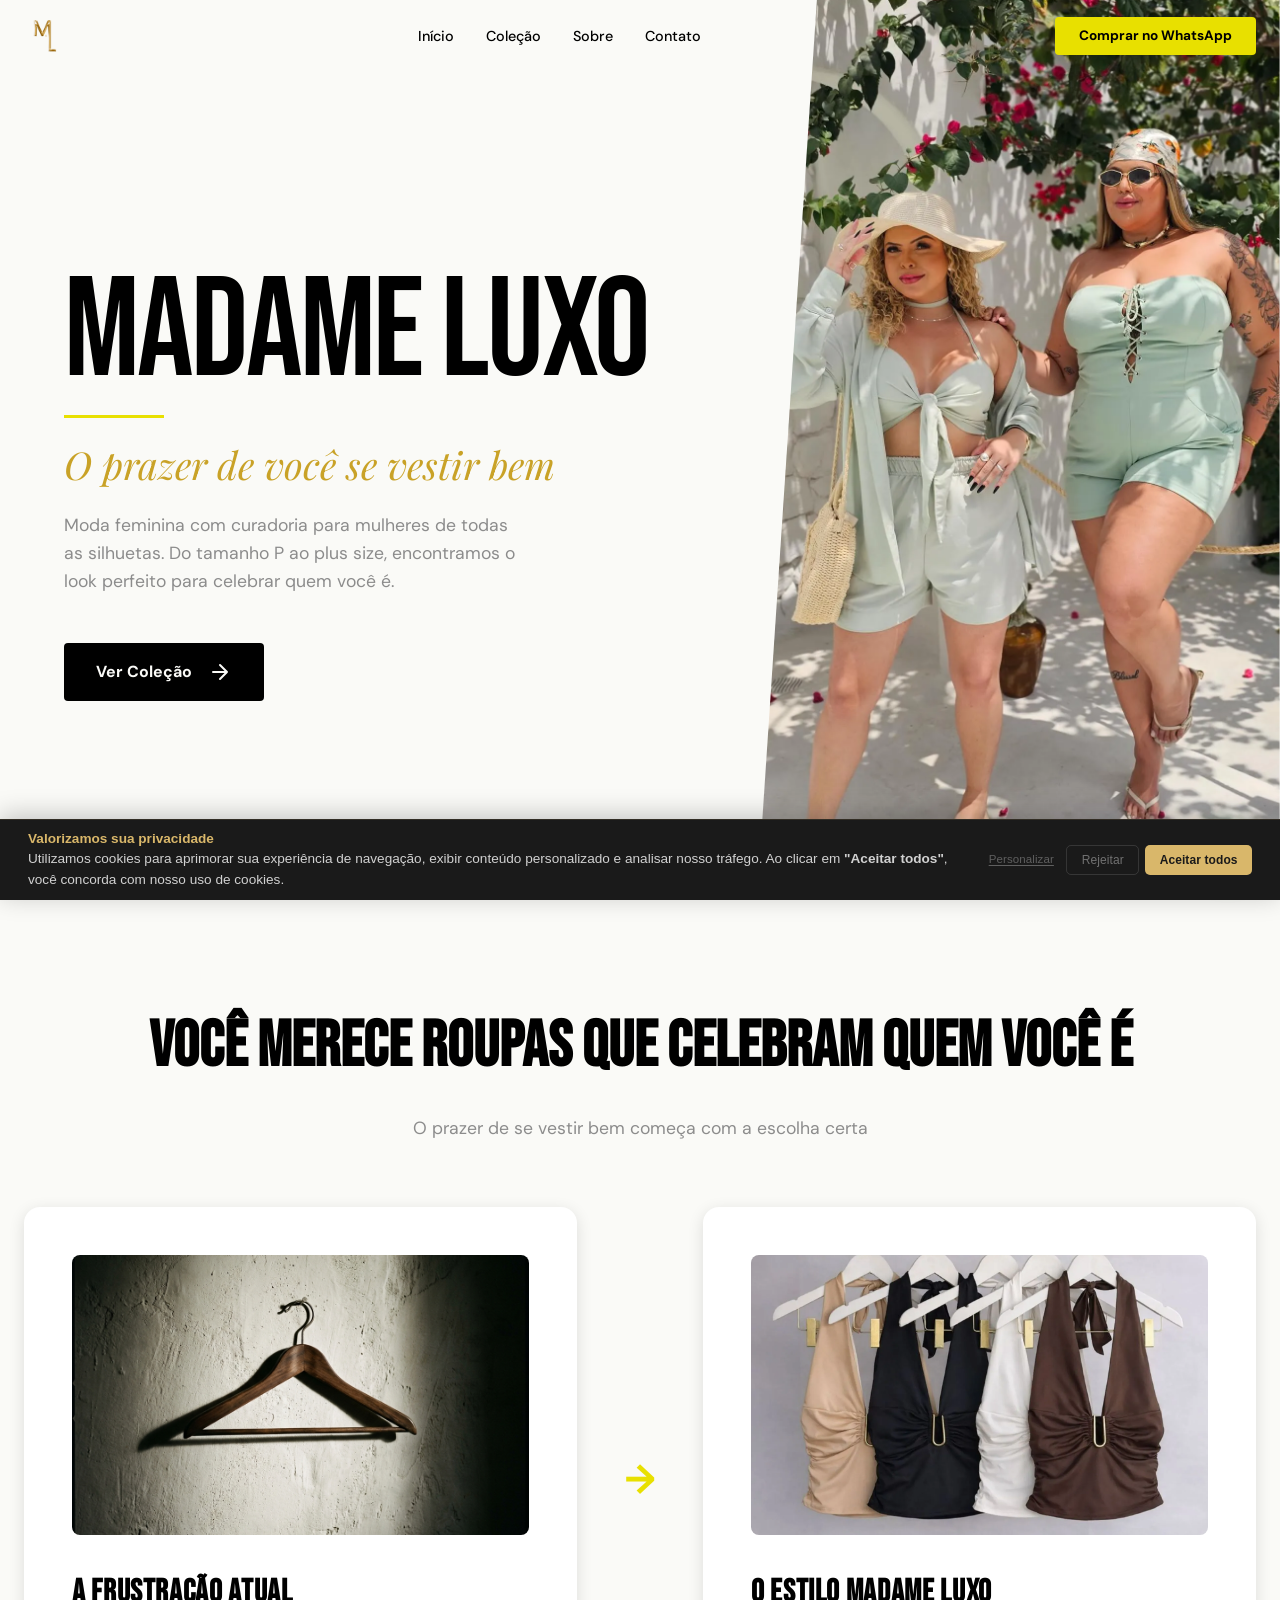
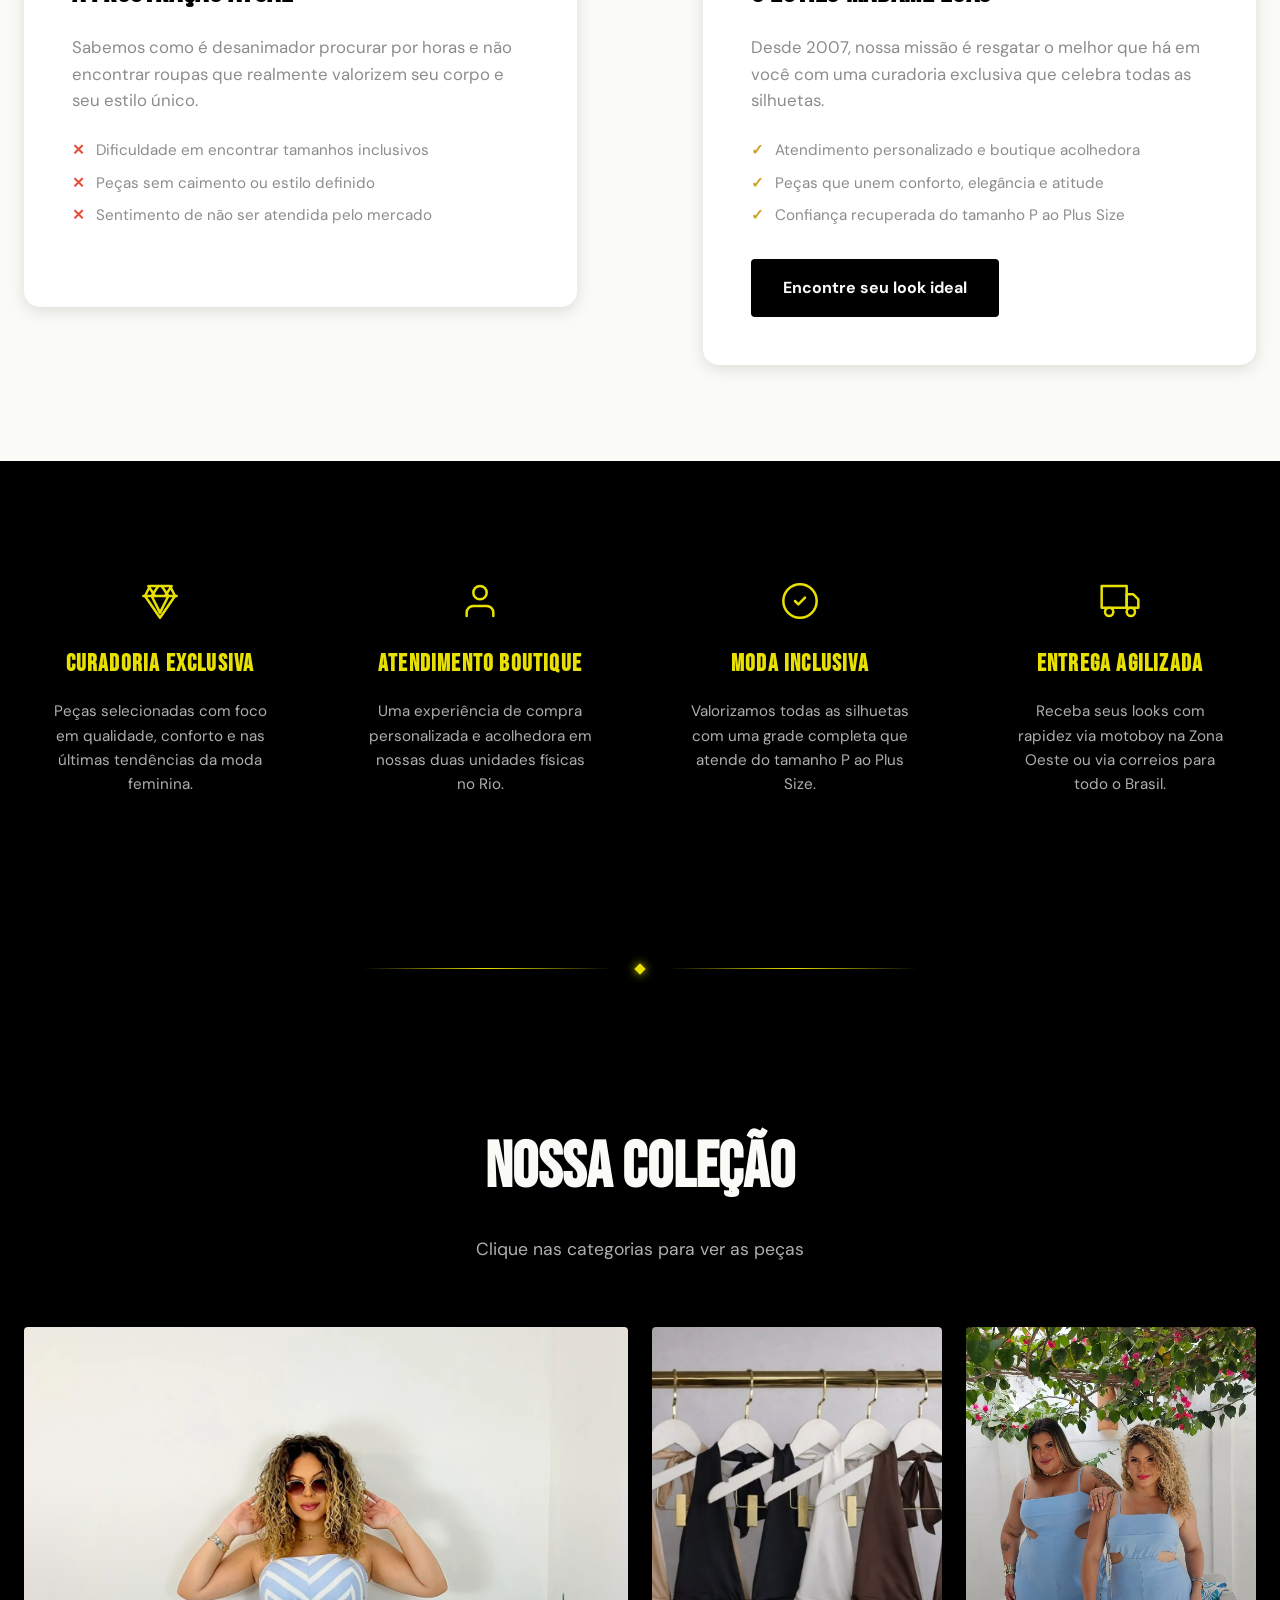
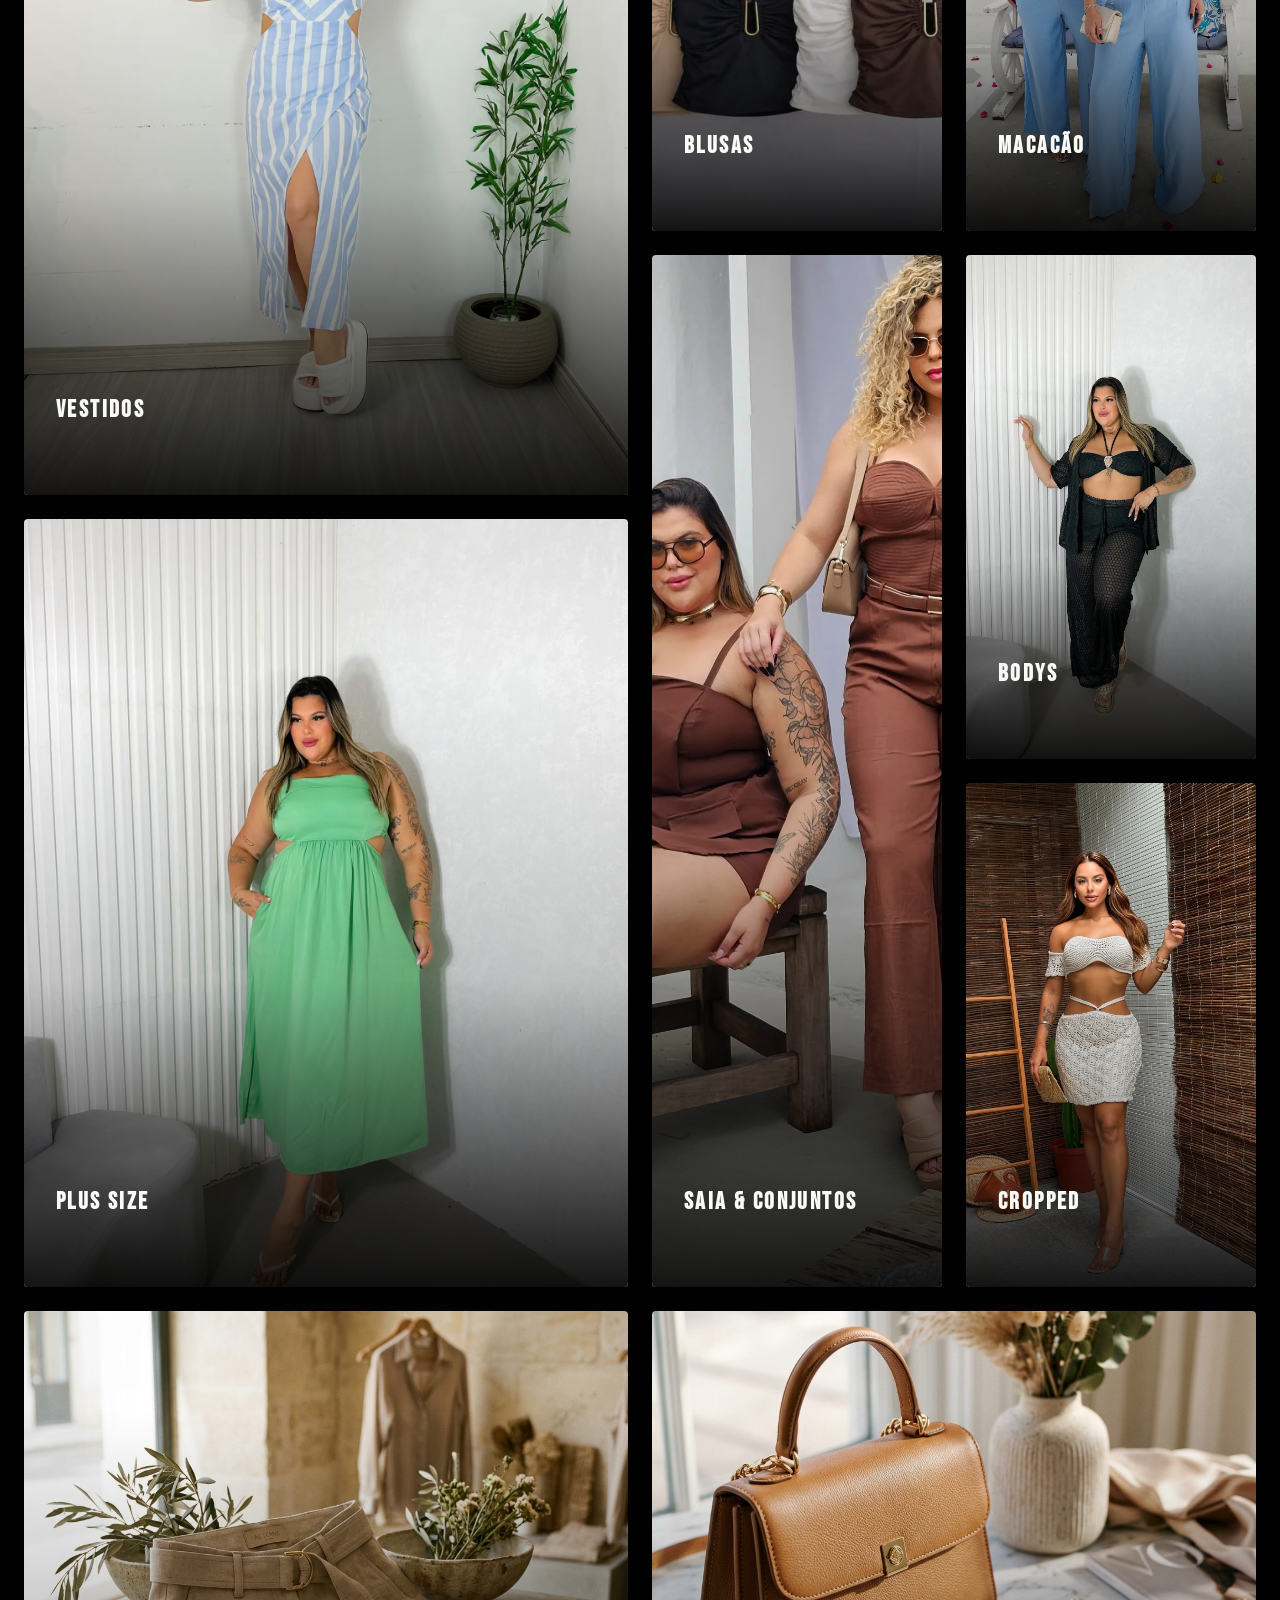
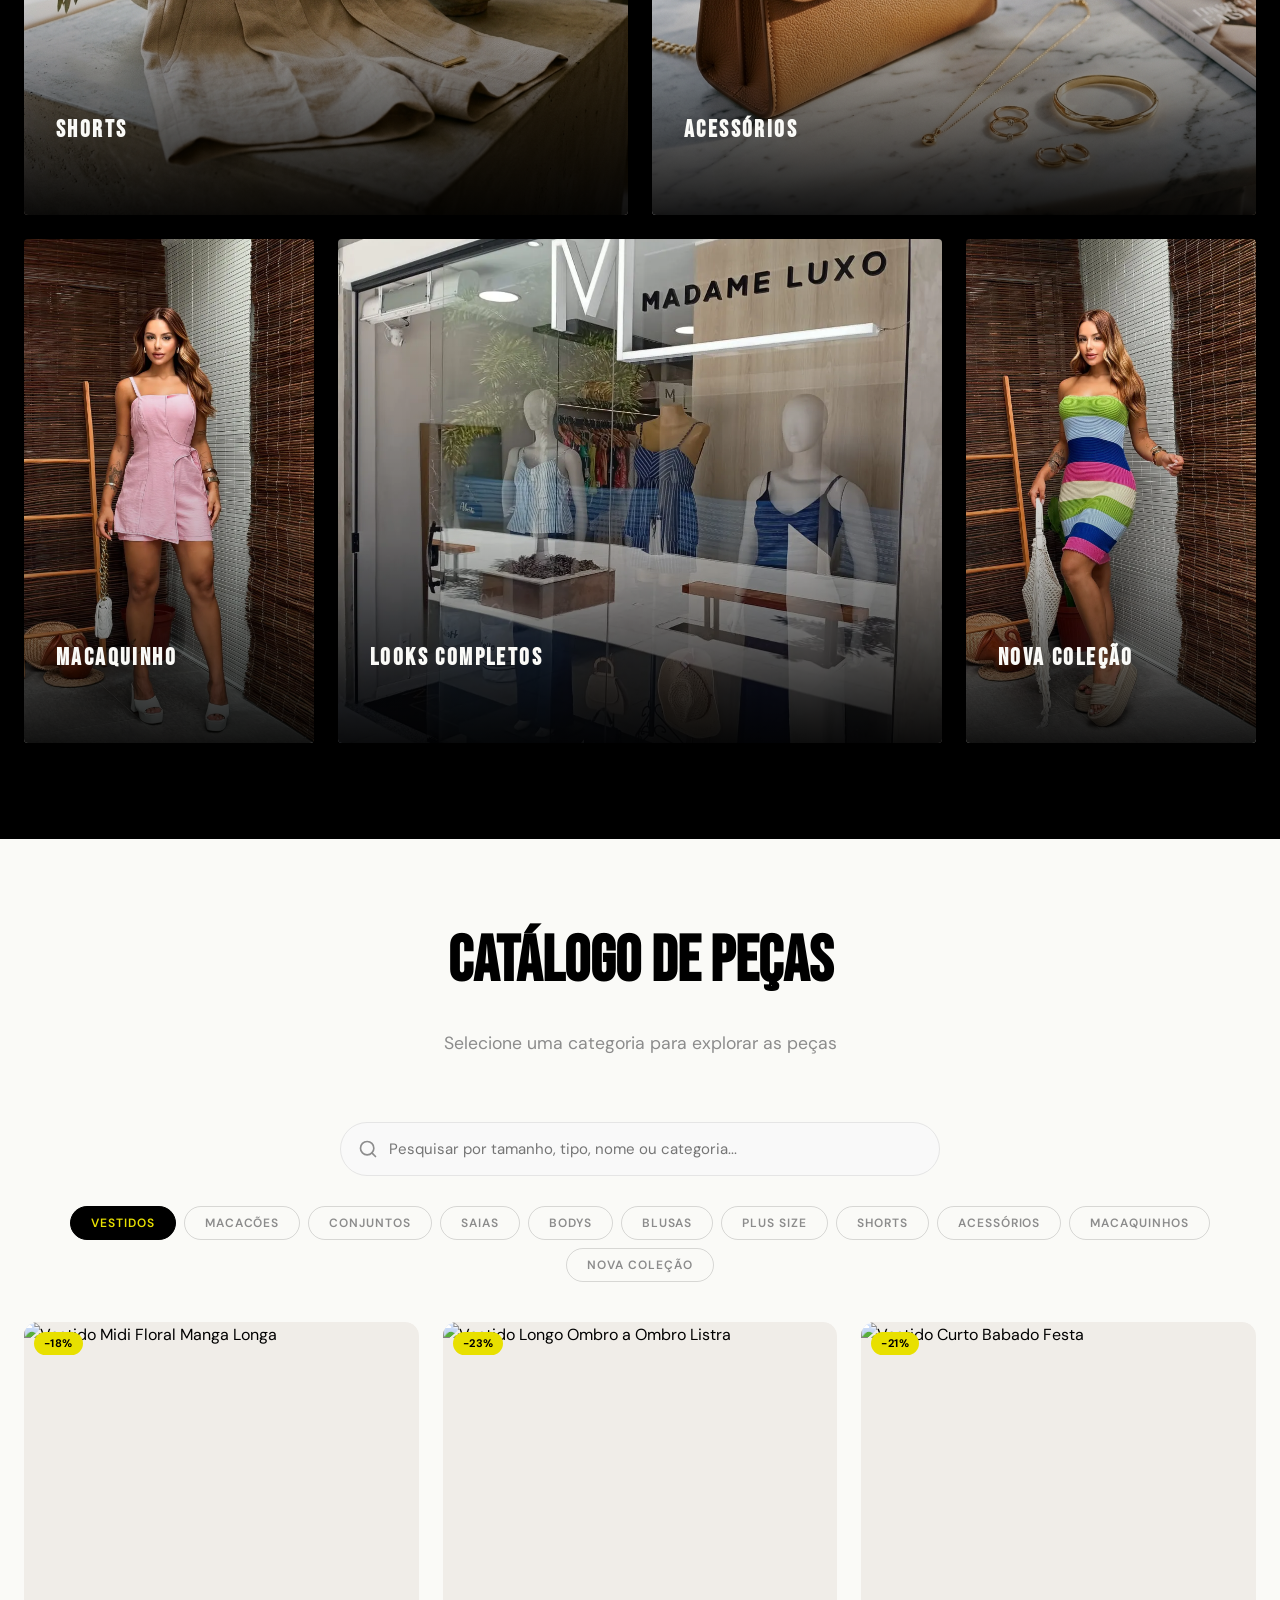
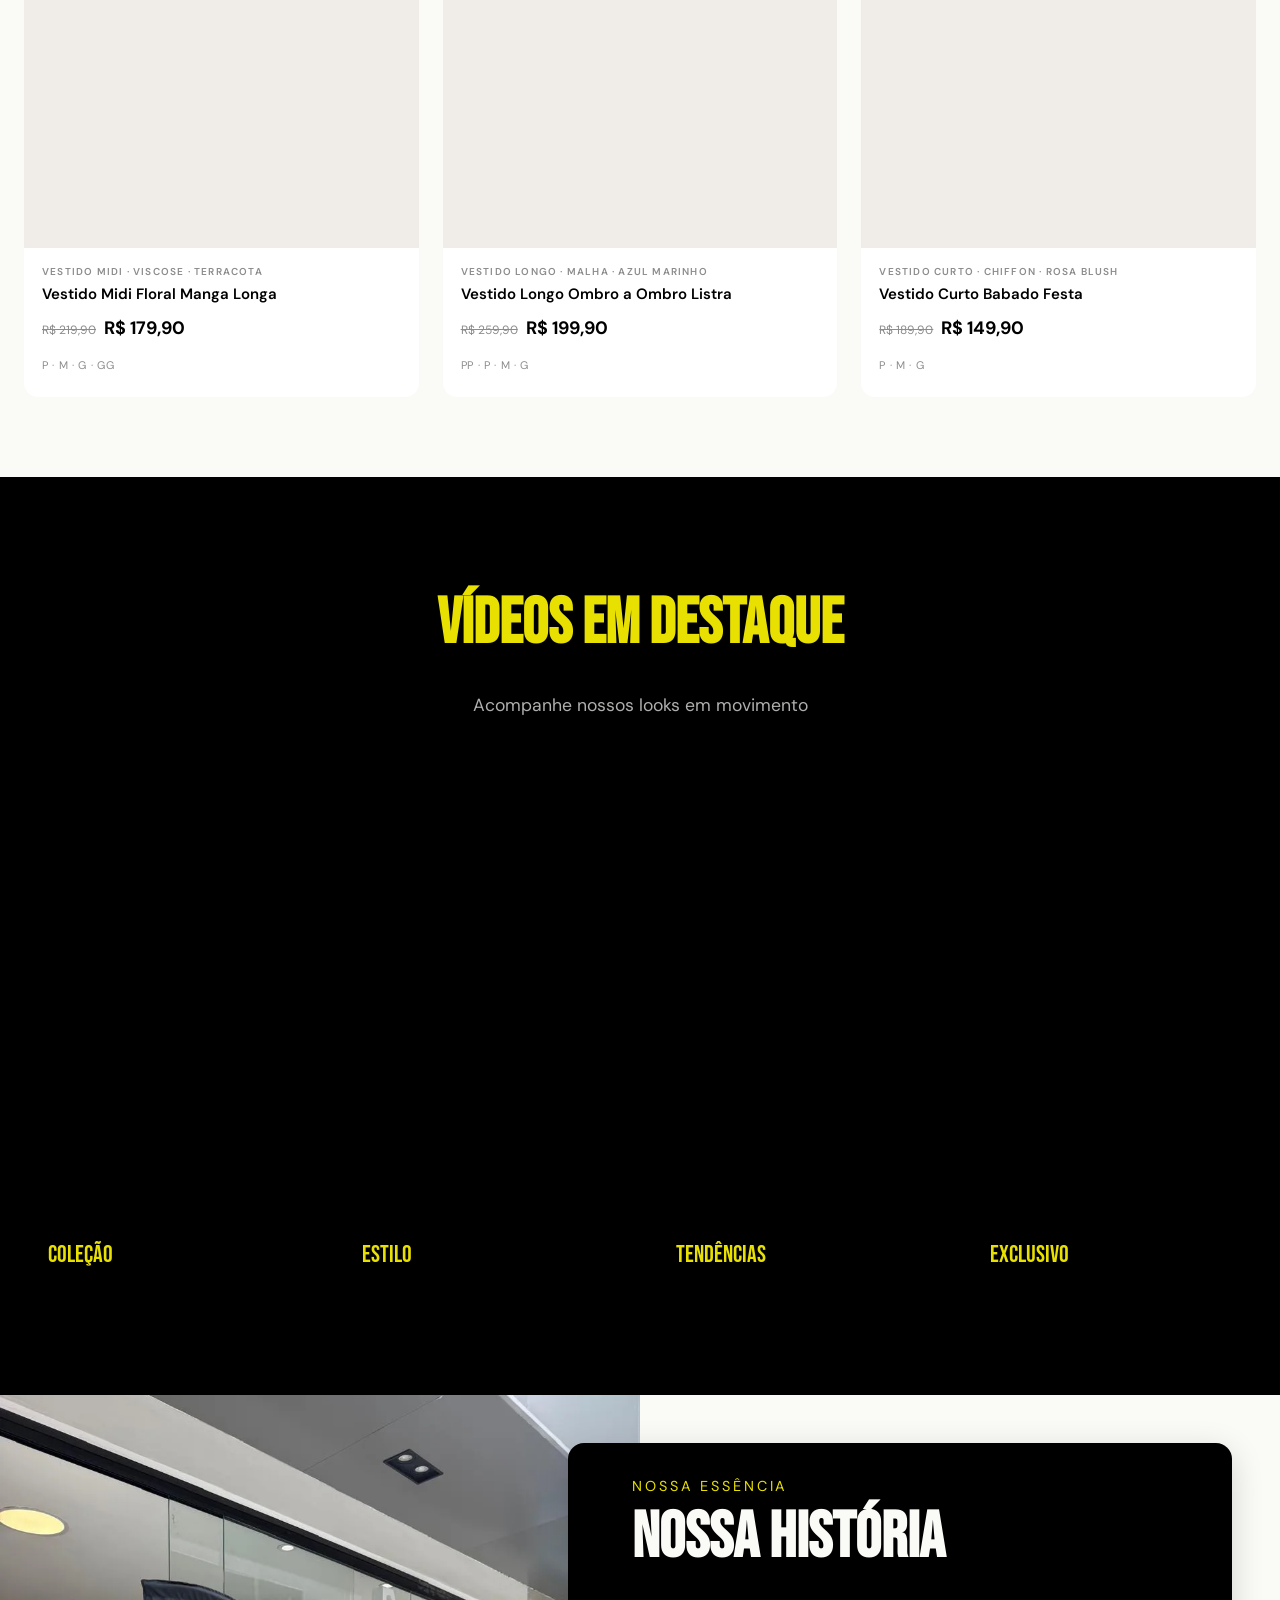
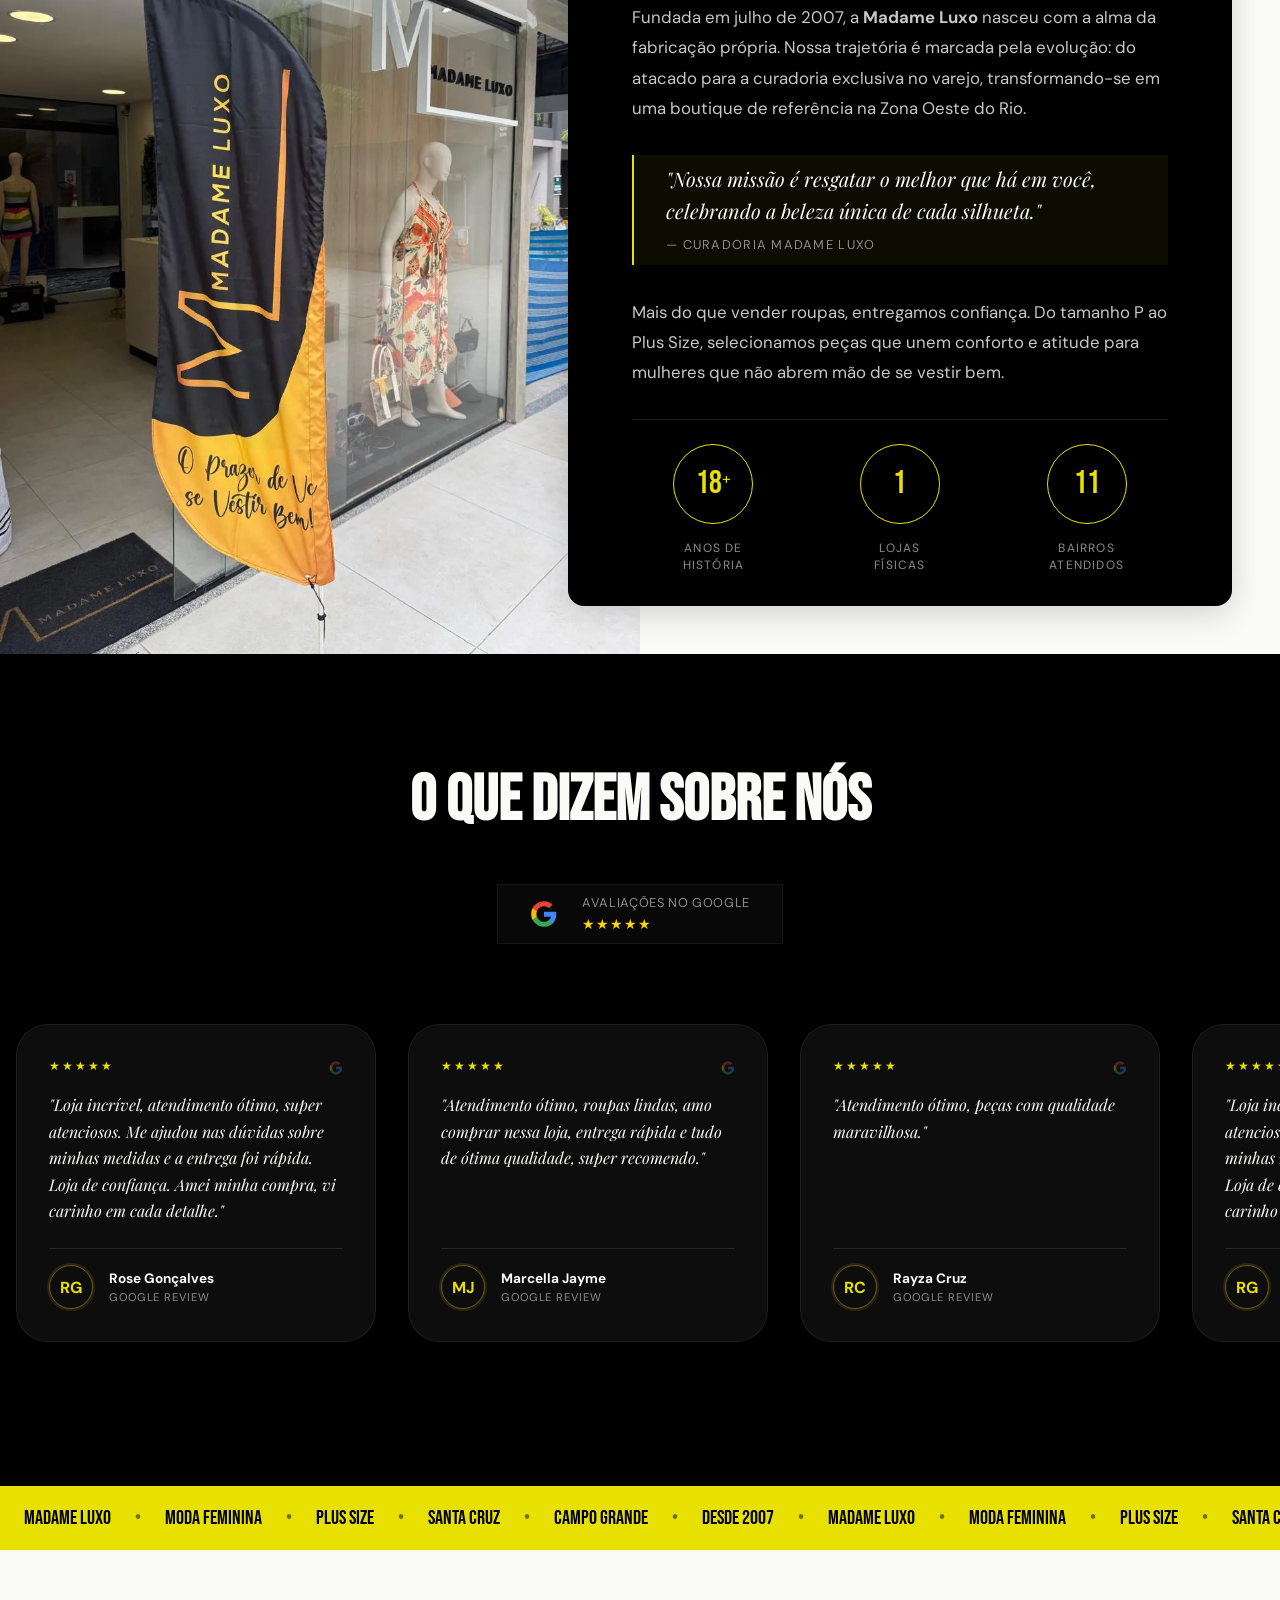
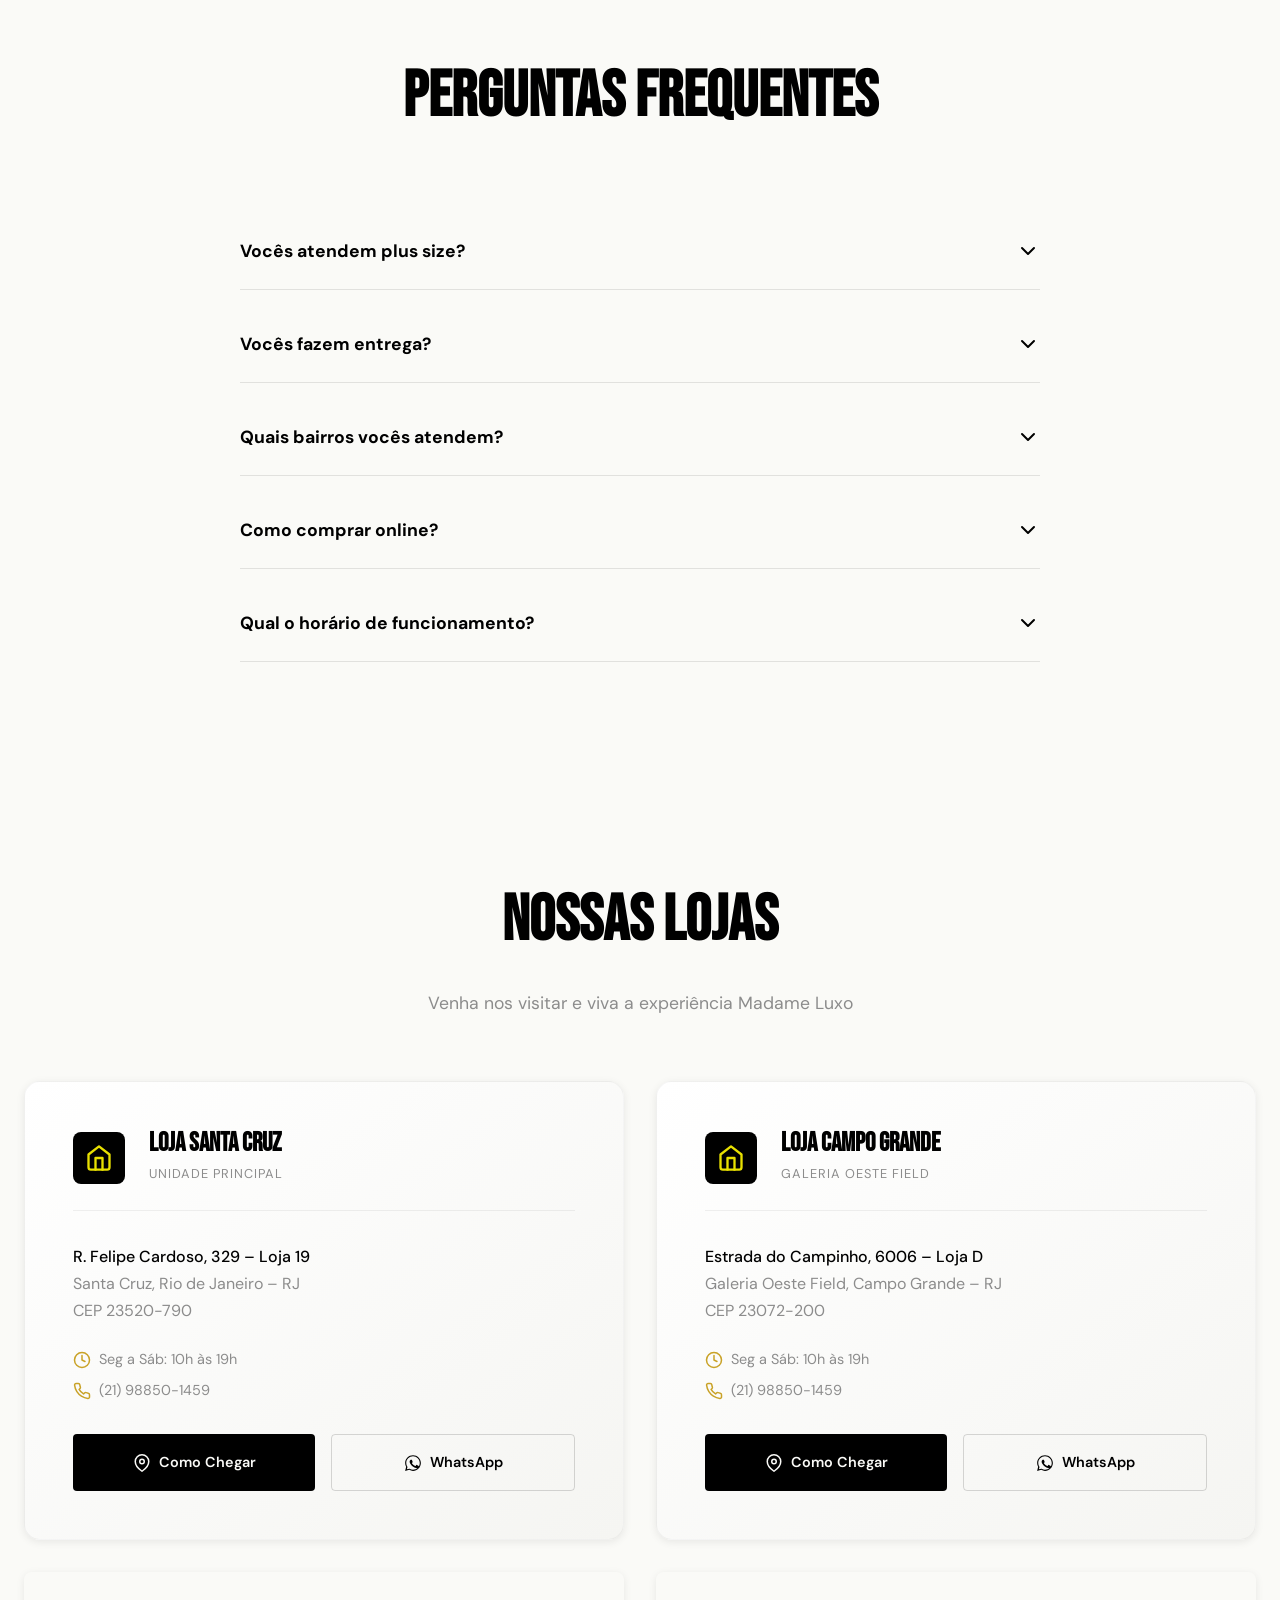
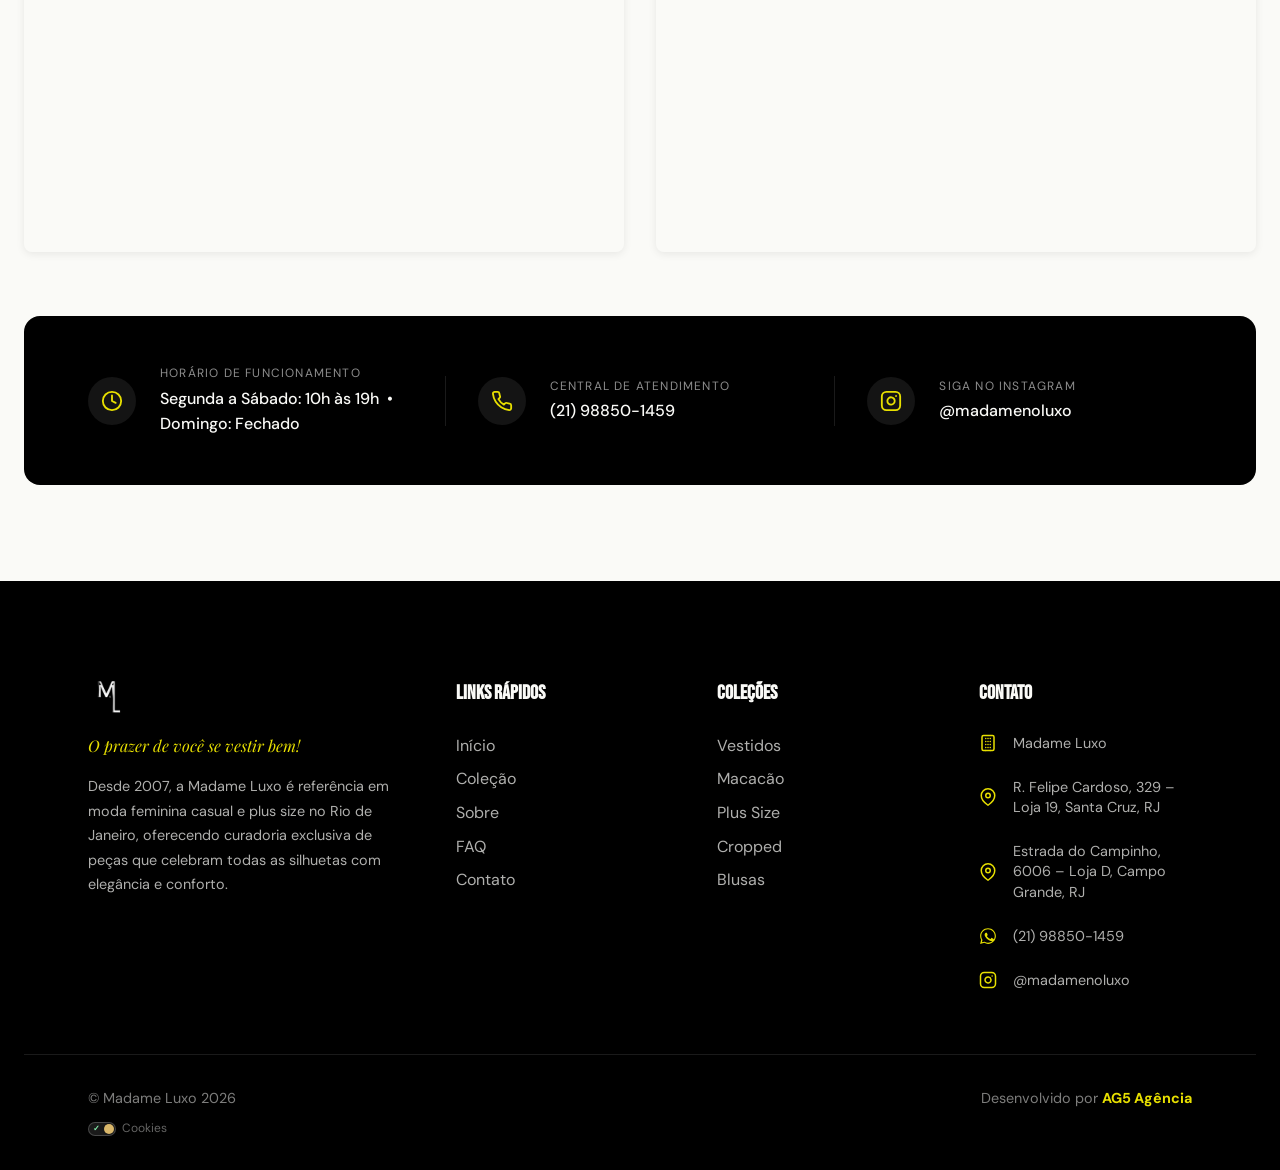
==== commit f1666b6a: "fix: aj" ====
--- a/teste/index.html
+++ b/teste/index.html
@@ -663,8 +663,22 @@
                 <p class="section-subtitle" id="catalogoSubtitle">Selecione uma categoria para explorar as peças</p>
             </header>
 
+            <!-- Barra de Pesquisa -->
+            <div class="cat-search-container">
+                <input type="text" id="catSearchInput" class="cat-search-input" placeholder="Pesquisar por tamanho, tipo, nome ou categoria..." aria-label="Pesquisar no catálogo">
+                <svg class="cat-search-icon" width="20" height="20" viewBox="0 0 24 24" fill="none" stroke="currentColor" stroke-width="2" stroke-linecap="round" stroke-linejoin="round"><circle cx="11" cy="11" r="8"></circle><line x1="21" y1="21" x2="16.65" y2="16.65"></line></svg>
+            </div>
+
+            <!-- Mensagem Nenhum Resultado -->
+            <div id="catNoResults" class="cat-no-results" hidden>
+                <svg width="48" height="48" viewBox="0 0 24 24" fill="none" stroke="#8C8C8C" stroke-width="1.5" stroke-linecap="round" stroke-linejoin="round" style="margin-bottom:16px"><circle cx="11" cy="11" r="8"></circle><line x1="21" y1="21" x2="16.65" y2="16.65"></line><path d="M8 11h6"></path></svg>
+                <h3>Nenhum resultado encontrado</h3>
+                <p>Não encontramos peças correspondentes à sua pesquisa. Tente usar outros termos como "Vestido", "M", "Azul".</p>
+                <button id="catClearSearch" class="cat-clear-btn">Limpar Pesquisa</button>
+            </div>
+
             <!-- Abas -->
-            <div class="cat-tabs" role="tablist" aria-label="Categorias">
+            <div class="cat-tabs" id="catTabs" role="tablist" aria-label="Categorias">
                 <button class="cat-tab active" data-cat="vestidos"      role="tab" aria-selected="true">Vestidos</button>
                 <button class="cat-tab" data-cat="macacoes"             role="tab" aria-selected="false">Macacões</button>
                 <button class="cat-tab" data-cat="conjuntos"            role="tab" aria-selected="false">Conjuntos</button>
@@ -3258,6 +3272,71 @@
     }
     .pmodal-cta:hover { filter: brightness(1.08); transform: translateY(-2px); }
 
+    /* ── Barra de Pesquisa ── */
+    .cat-search-container {
+        position: relative;
+        max-width: 600px;
+        margin: 0 auto 30px;
+    }
+    .cat-search-input {
+        width: 100%;
+        padding: 16px 20px 16px 48px;
+        border: 1px solid #E5E5E5;
+        border-radius: 100px;
+        font-size: 15px;
+        font-family: inherit;
+        background: #F9F9F9;
+        color: #000;
+        transition: border-color 0.3s, box-shadow 0.3s, background 0.3s;
+        outline: none;
+    }
+    .cat-search-input:focus {
+        border-color: #000;
+        background: #fff;
+        box-shadow: 0 4px 15px rgba(0,0,0,0.05);
+    }
+    .cat-search-icon {
+        position: absolute;
+        left: 18px;
+        top: 50%;
+        transform: translateY(-50%);
+        color: #8C8C8C;
+        pointer-events: none;
+    }
+    .cat-no-results {
+        text-align: center;
+        padding: 60px 20px;
+        color: #000;
+    }
+    .cat-no-results h3 {
+        font-size: 20px;
+        margin-bottom: 8px;
+        font-weight: 600;
+    }
+    .cat-no-results p {
+        color: #8C8C8C;
+        font-size: 15px;
+        margin-bottom: 24px;
+        max-width: 400px;
+        margin-left: auto;
+        margin-right: auto;
+    }
+    .cat-clear-btn {
+        background: #000;
+        color: #fff;
+        border: none;
+        padding: 12px 24px;
+        border-radius: 100px;
+        font-size: 14px;
+        font-weight: 600;
+        cursor: pointer;
+        transition: transform 0.2s, background 0.2s;
+    }
+    .cat-clear-btn:hover {
+        background: #333;
+        transform: translateY(-2px);
+    }
+
     /* ── Responsivo catálogo ── */
     @media (max-width: 900px) {
         .cat-grid { grid-template-columns: repeat(2, 1fr); gap: 16px; }
@@ -3290,14 +3369,85 @@
                 var ativo = p.id === 'panel-' + cat;
                 p.classList.toggle('active', ativo);
                 p.hidden = !ativo;
+                // Ao ativar aba, garantir que os cards originais fiquem visíveis (se não houver pesquisa)
+                if (!document.getElementById('catSearchInput').value.trim()) {
+                    p.querySelectorAll('.cat-card').forEach(function(card) {
+                        card.style.display = '';
+                    });
+                }
             });
+            document.getElementById('catNoResults').hidden = true;
         }
 
         // ── Clique nas abas do catálogo ──
         document.querySelectorAll('.cat-tab').forEach(function(tab) {
             tab.addEventListener('click', function() {
+                var searchInput = document.getElementById('catSearchInput');
+                if(searchInput.value.trim().length > 0) {
+                    // Se estiver pesquisando e clicar na aba, limpar pesquisa para mostrar a aba normal
+                    searchInput.value = '';
+                    realizarPesquisa();
+                }
                 ativarAba(tab.dataset.cat);
             });
+        });
+
+        // ── Lógica de Pesquisa ──
+        var searchInput = document.getElementById('catSearchInput');
+        var noResultsDiv = document.getElementById('catNoResults');
+        var clearBtn = document.getElementById('catClearSearch');
+        var allPanels = document.querySelectorAll('.cat-panel');
+        var tabsContainer = document.getElementById('catTabs');
+
+        function realizarPesquisa() {
+            var termo = searchInput.value.toLowerCase().trim();
+            var encontrouAlgum = false;
+
+            if (termo.length === 0) {
+                // Restaurar estado normal (baseado na aba ativa)
+                tabsContainer.style.display = '';
+                noResultsDiv.hidden = true;
+                var abaAtiva = document.querySelector('.cat-tab.active');
+                if(abaAtiva) ativarAba(abaAtiva.dataset.cat);
+                return;
+            }
+
+            // Esconder abas durante pesquisa global
+            tabsContainer.style.display = 'none';
+
+            allPanels.forEach(function(panel) {
+                var encontrouNoPanel = false;
+                var cards = panel.querySelectorAll('.cat-card');
+                
+                cards.forEach(function(card) {
+                    // Obter texto do card (nome, tipo, categoria, tamanho)
+                    var textoCard = card.innerText.toLowerCase();
+                    // Adicionar também o nome da categoria do panel atual na pesquisa
+                    var categoriaTab = panel.id.replace('panel-', '').replace('-', ' ');
+                    
+                    if (textoCard.includes(termo) || categoriaTab.includes(termo)) {
+                        card.style.display = '';
+                        encontrouNoPanel = true;
+                        encontrouAlgum = true;
+                    } else {
+                        card.style.display = 'none';
+                    }
+                });
+
+                // Se houver algum card visível, mostrar o painel, senão escondê-lo
+                panel.classList.add('active'); // Forçar ativo para o display do grid funcionar
+                panel.hidden = !encontrouNoPanel;
+            });
+
+            noResultsDiv.hidden = encontrouAlgum;
+        }
+
+        searchInput.addEventListener('input', realizarPesquisa);
+
+        clearBtn.addEventListener('click', function() {
+            searchInput.value = '';
+            realizarPesquisa();
+            searchInput.focus();
         });
 
         // ── Links do bento-grid → ancoragem no catálogo ──
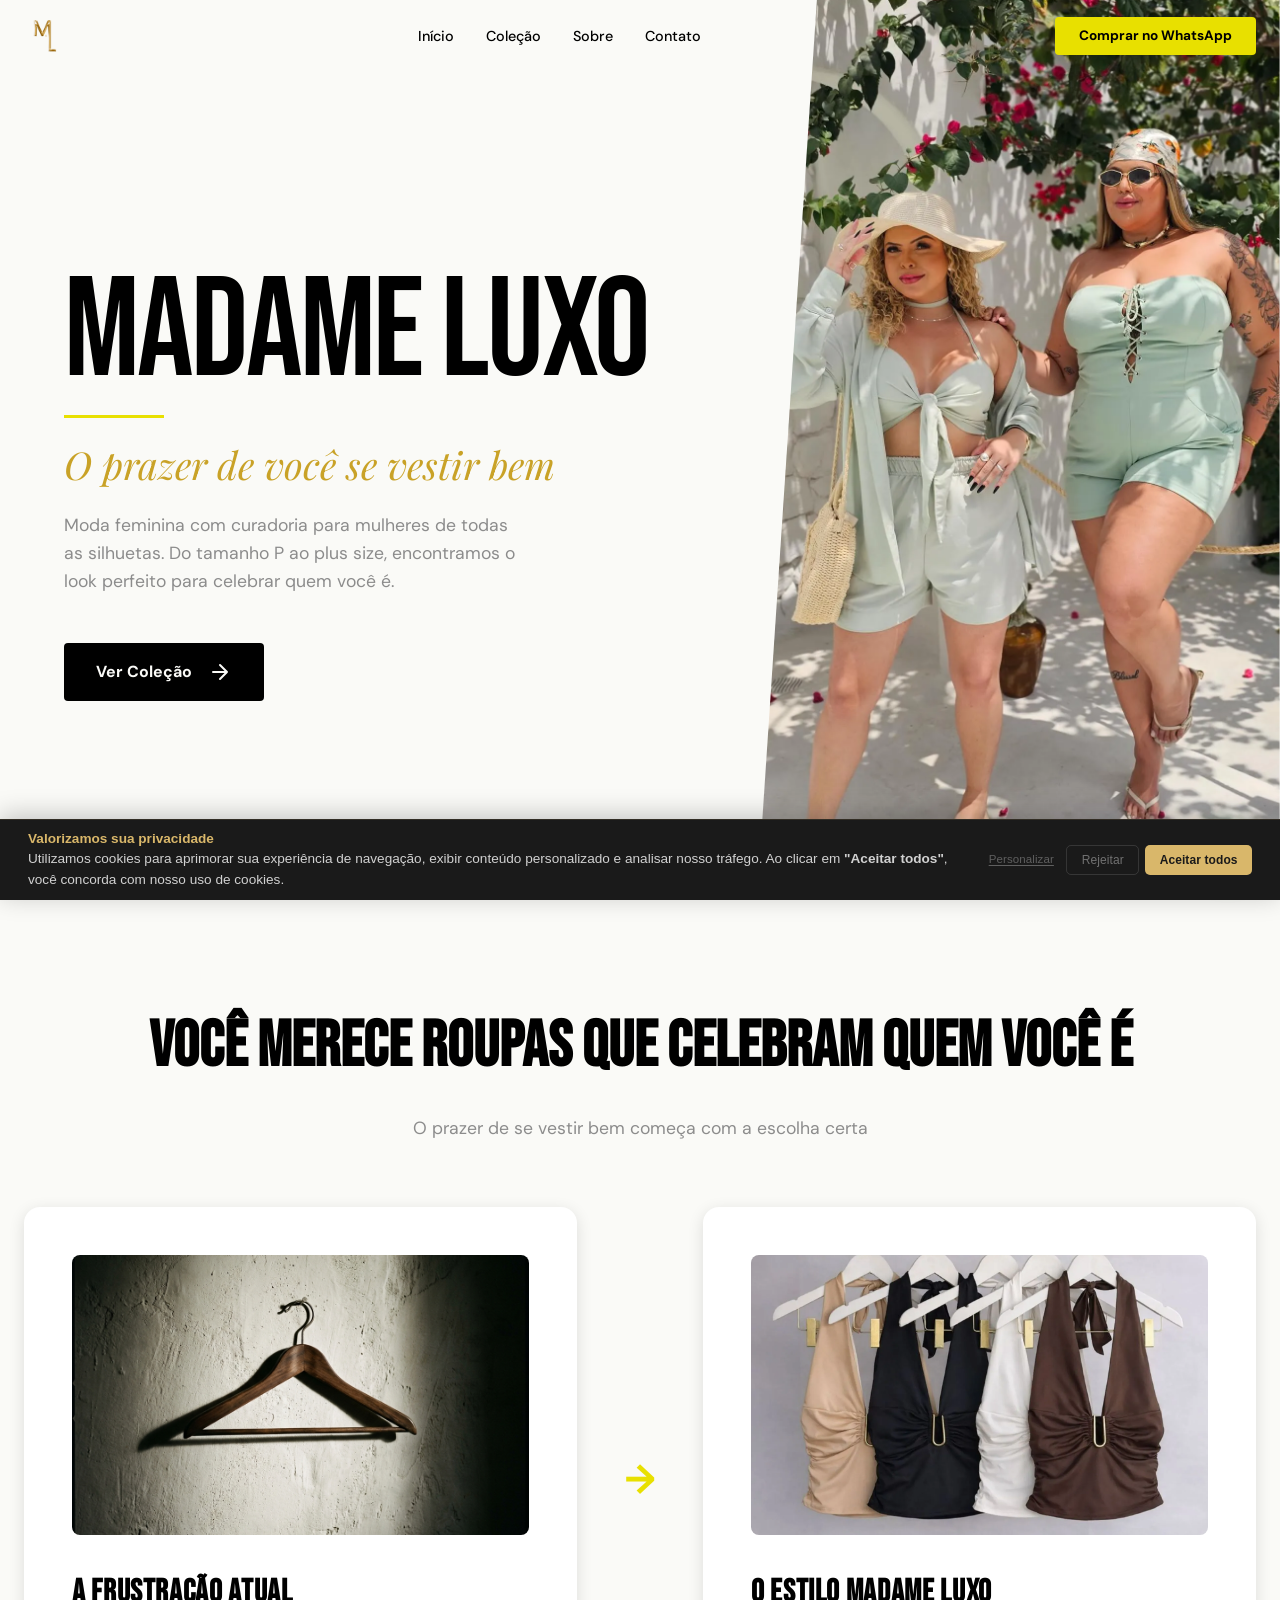
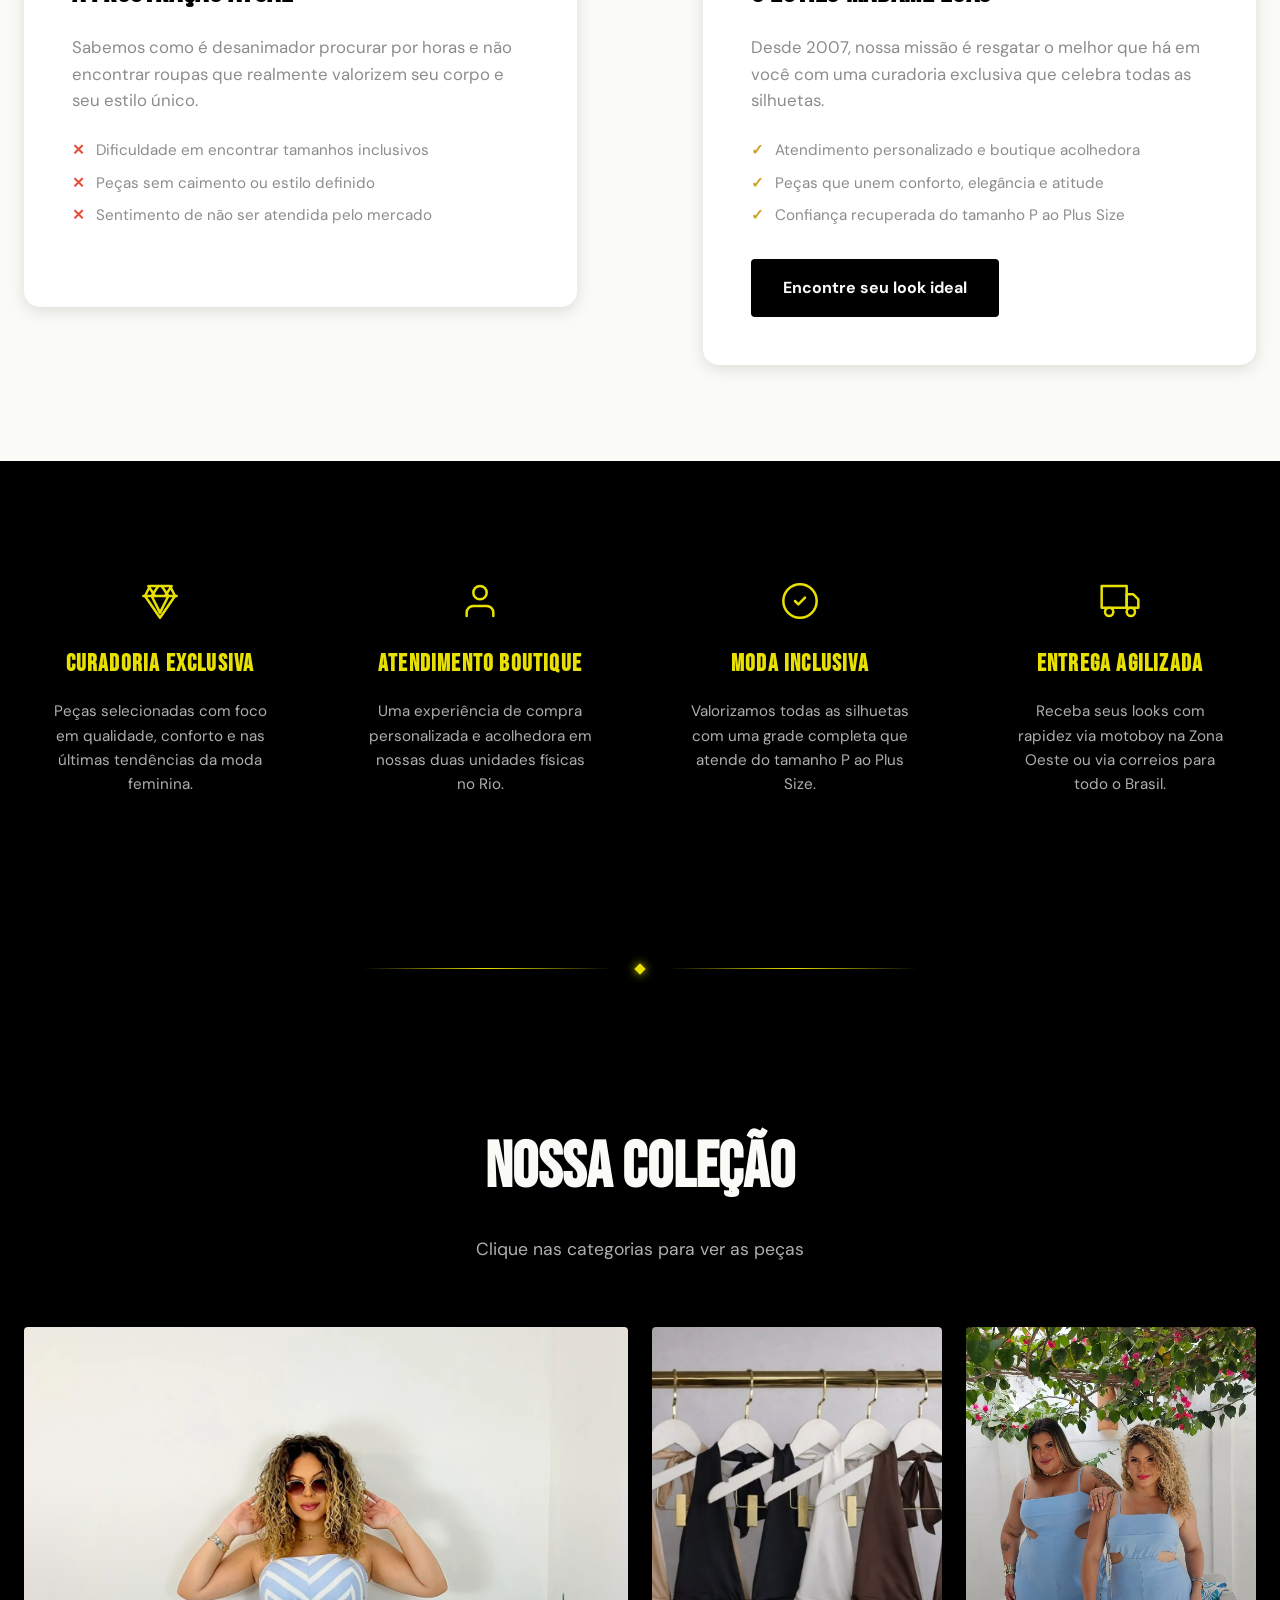
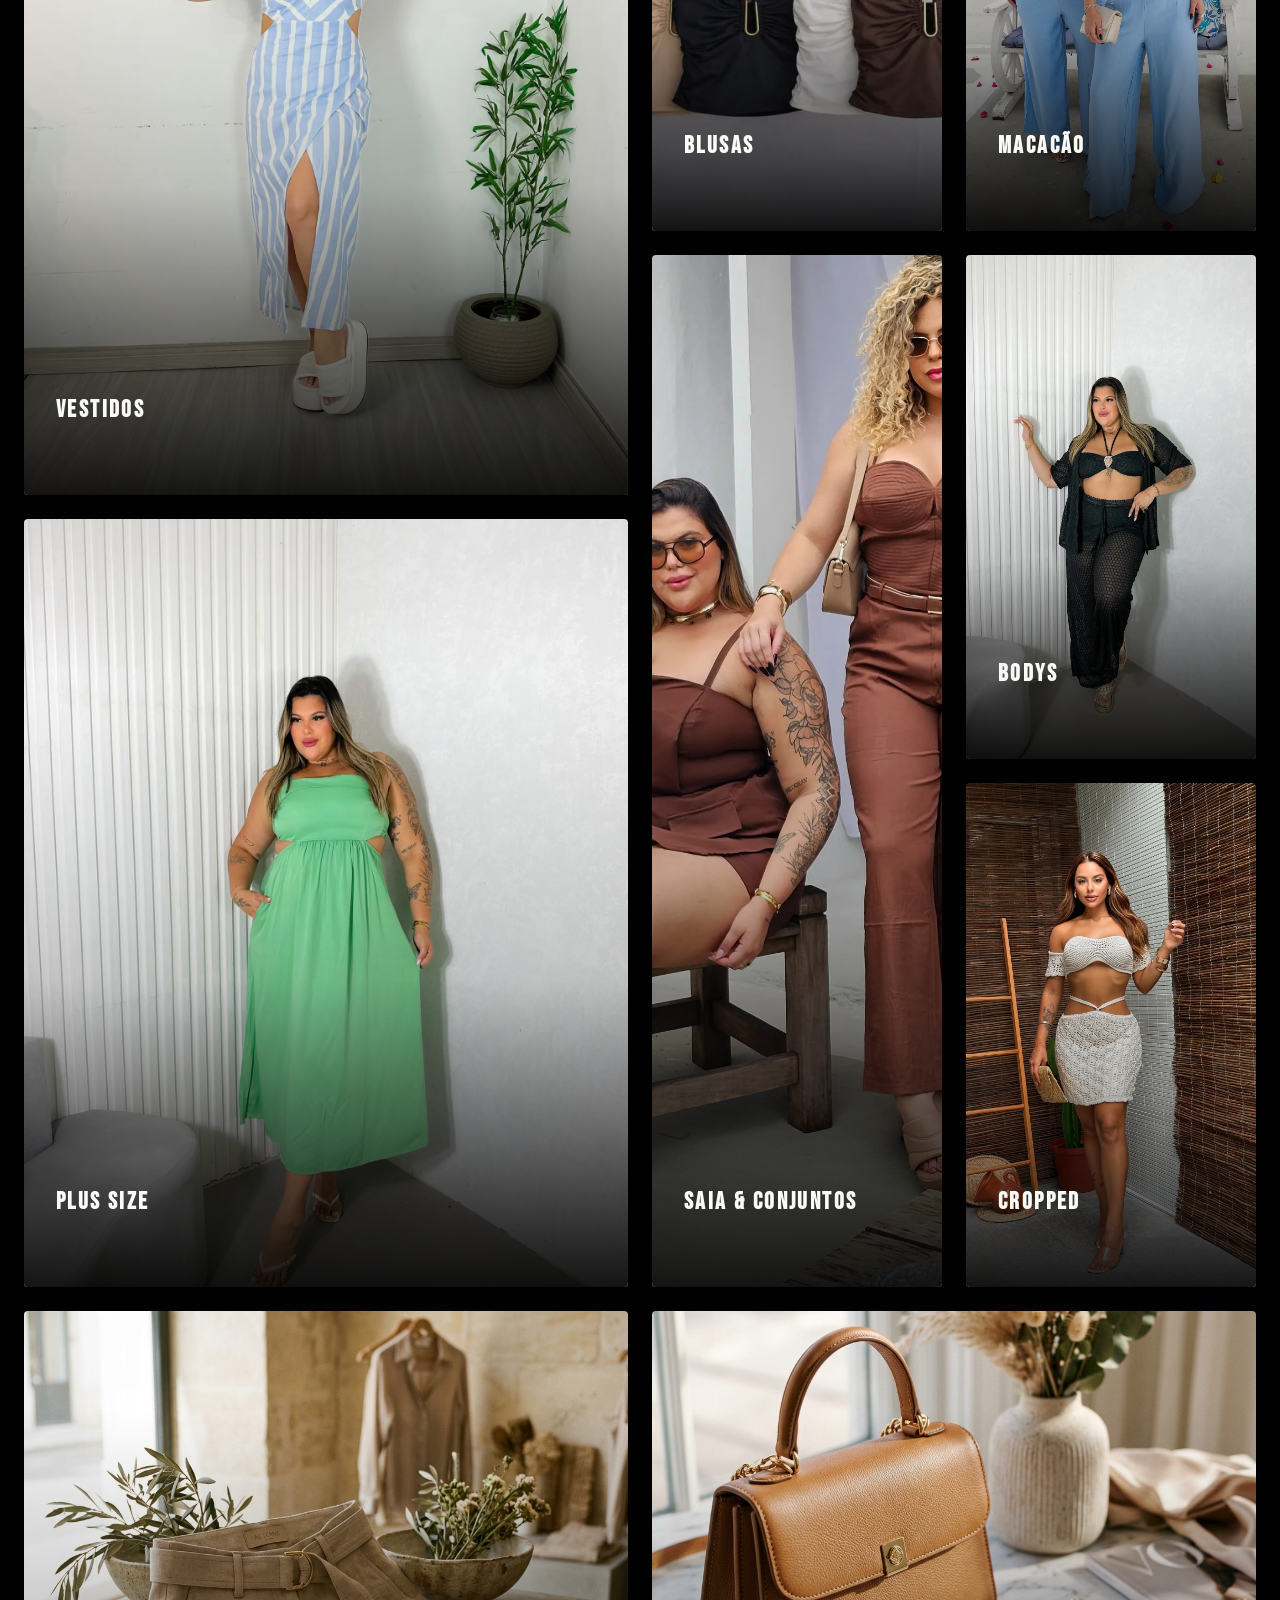
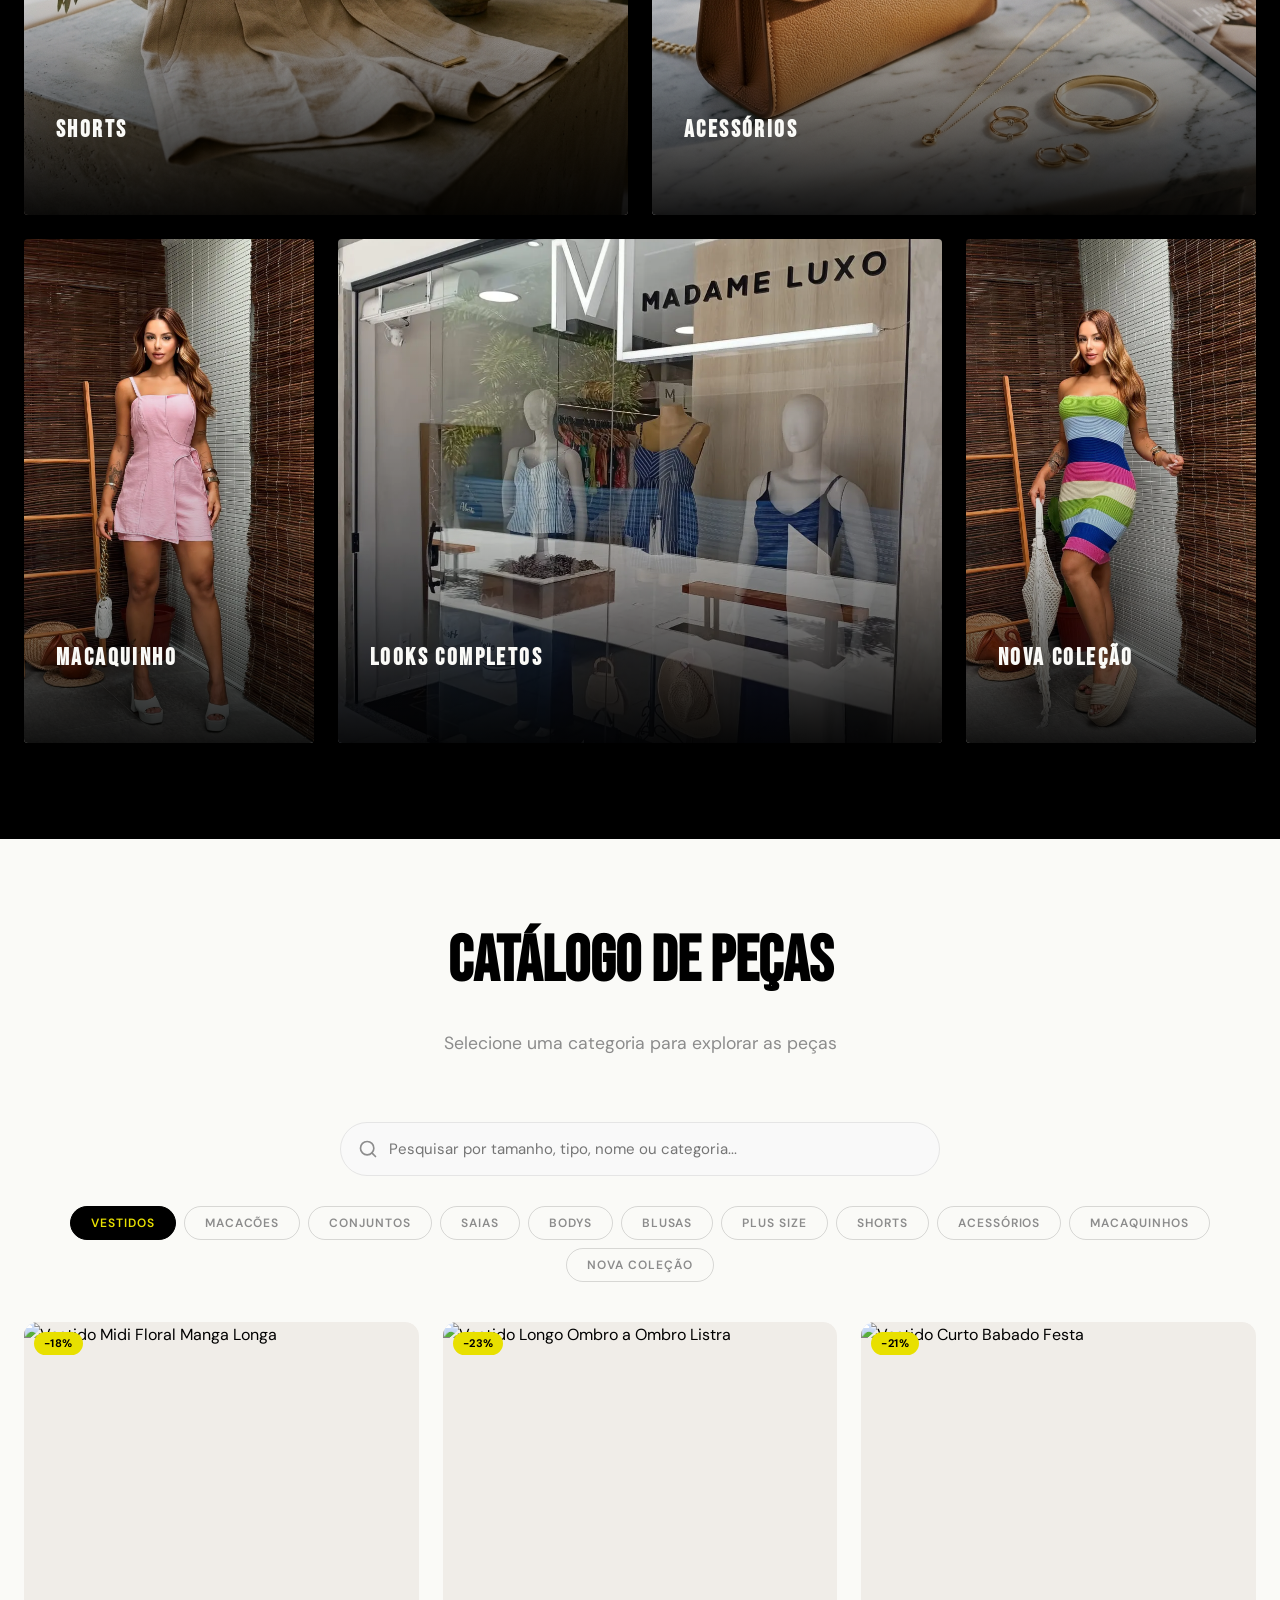
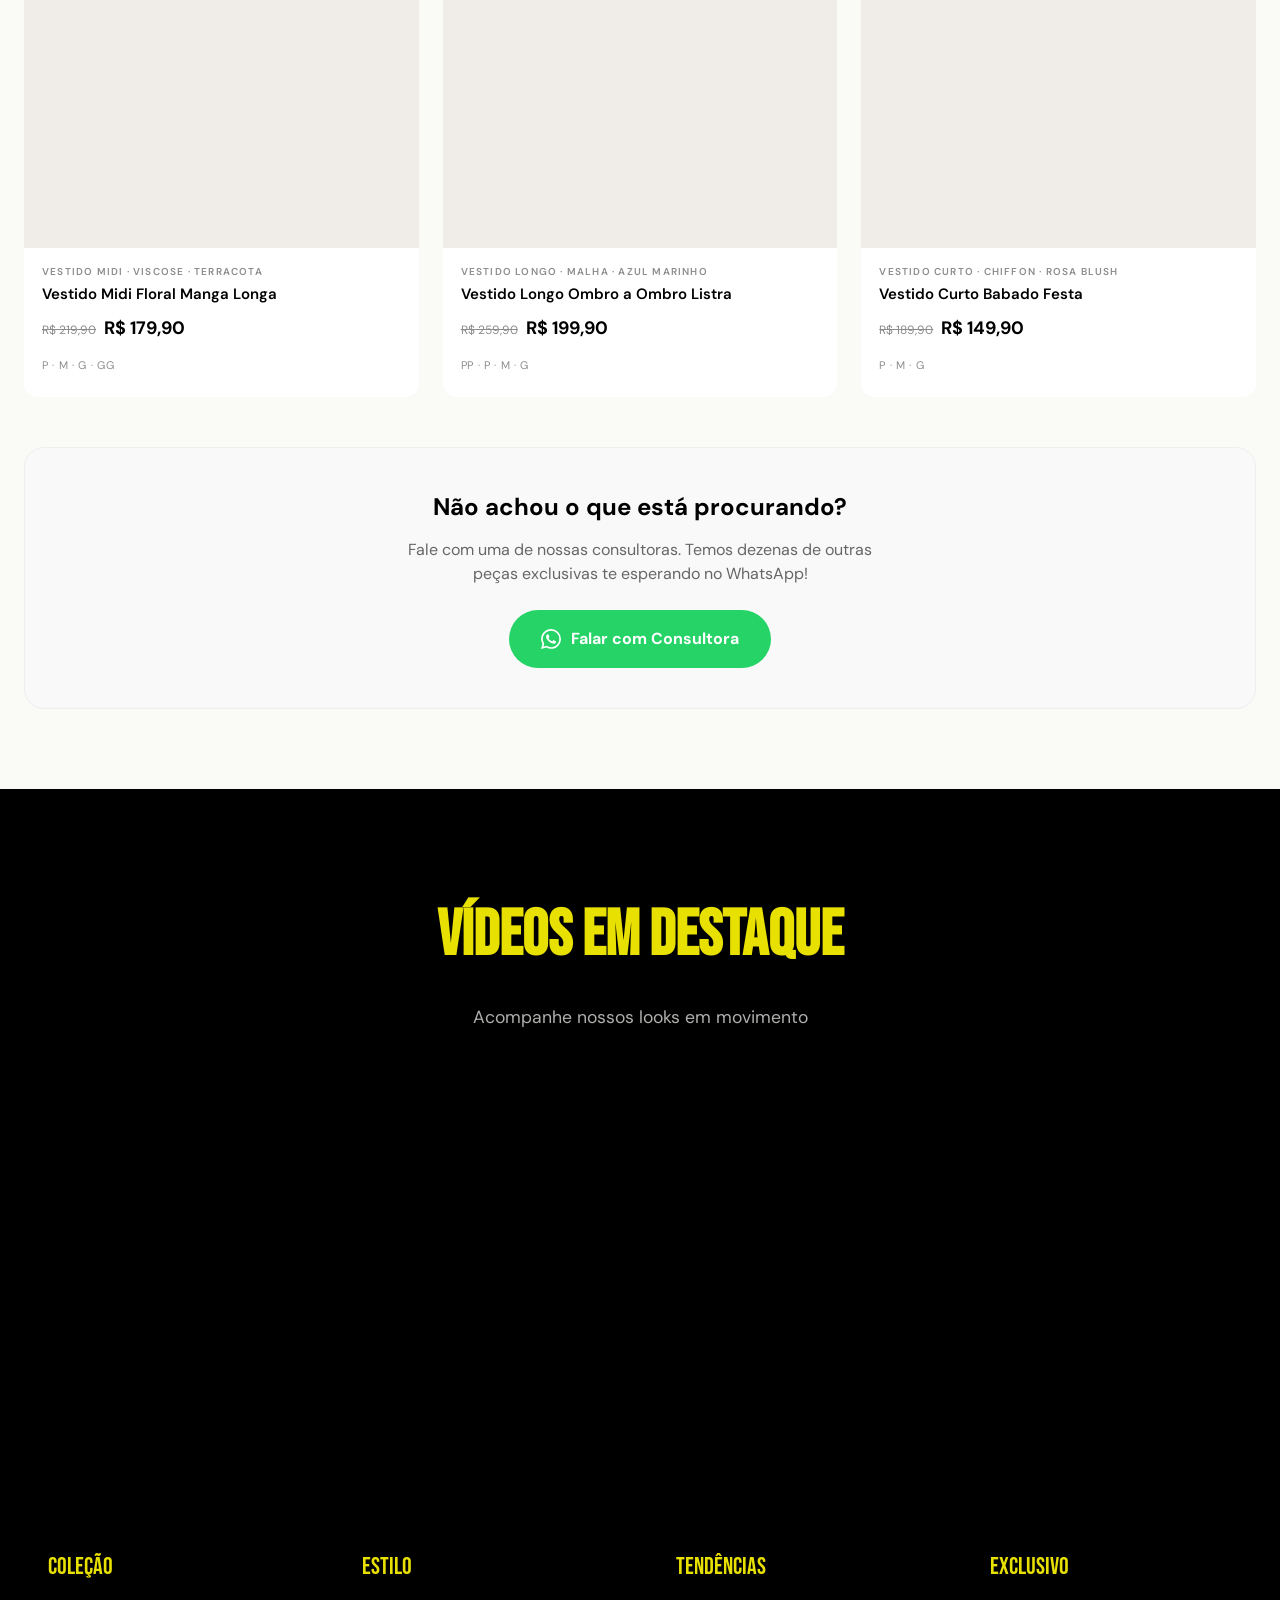
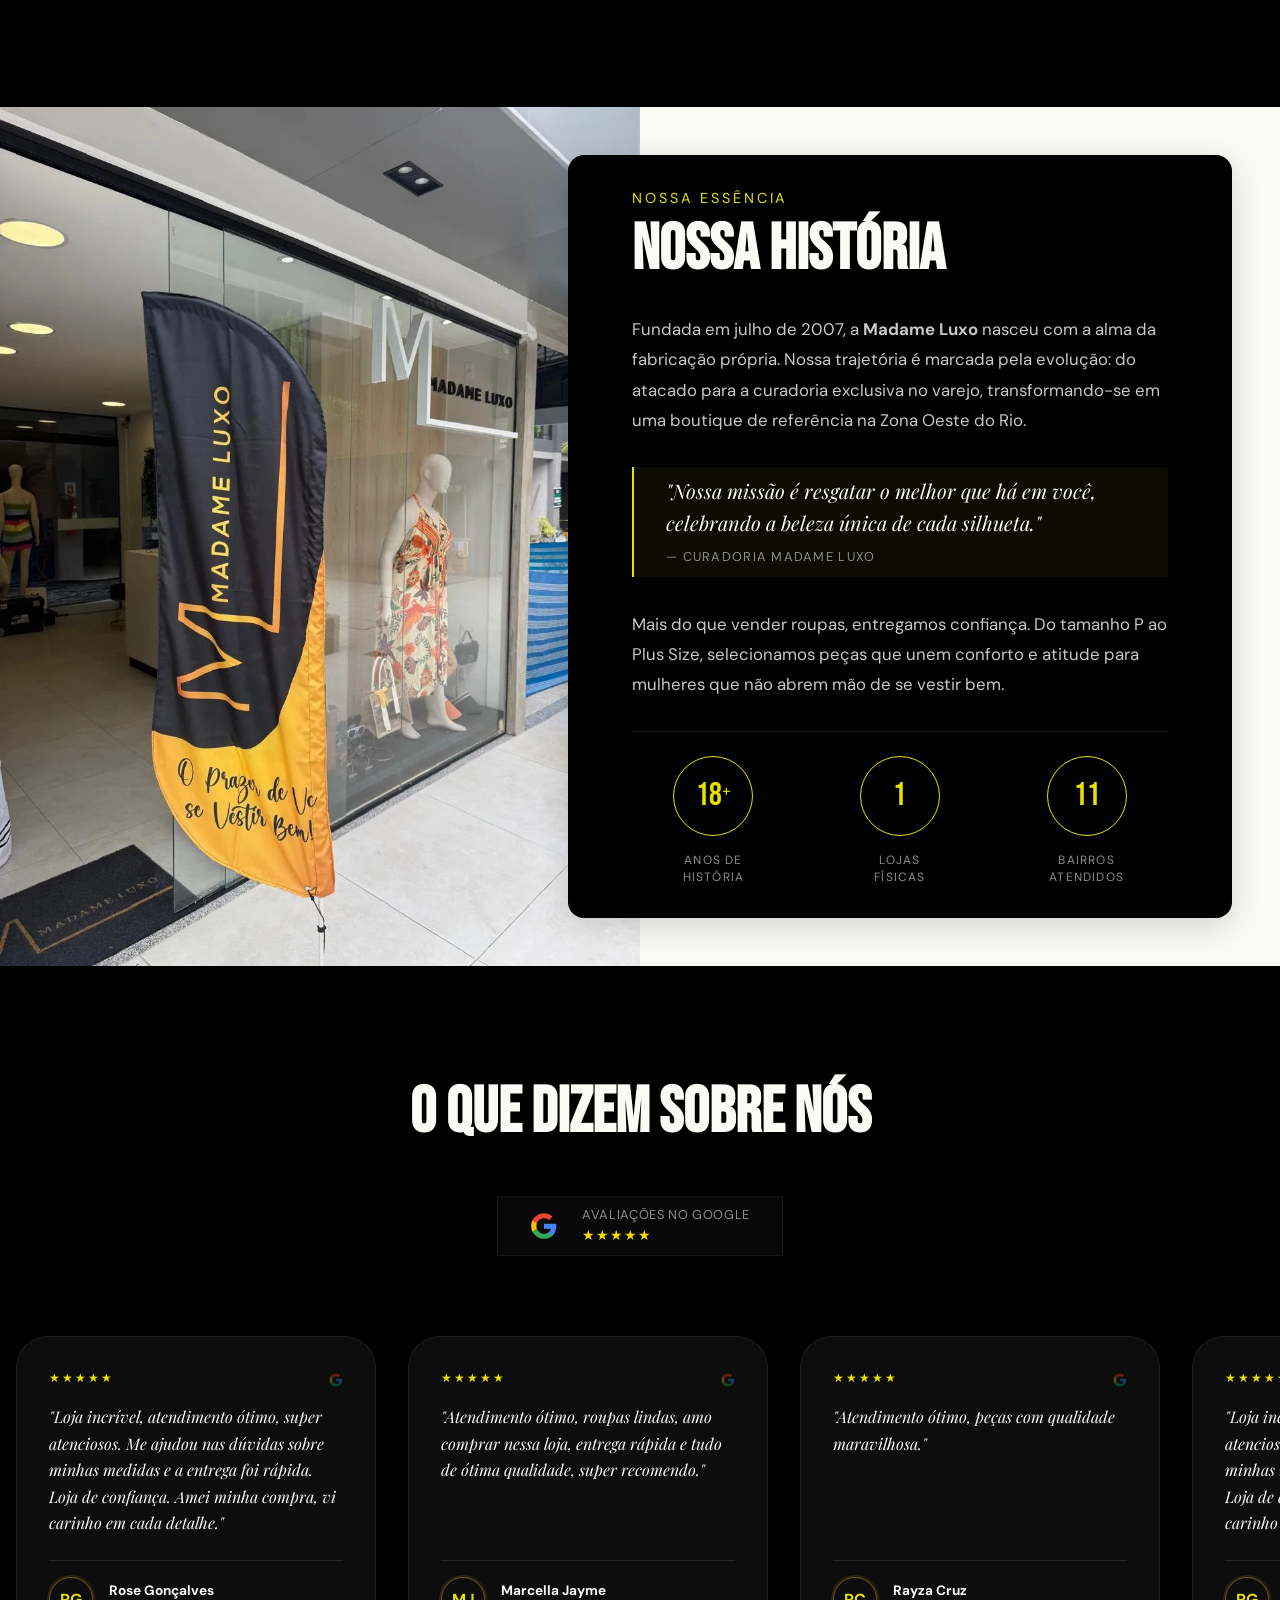
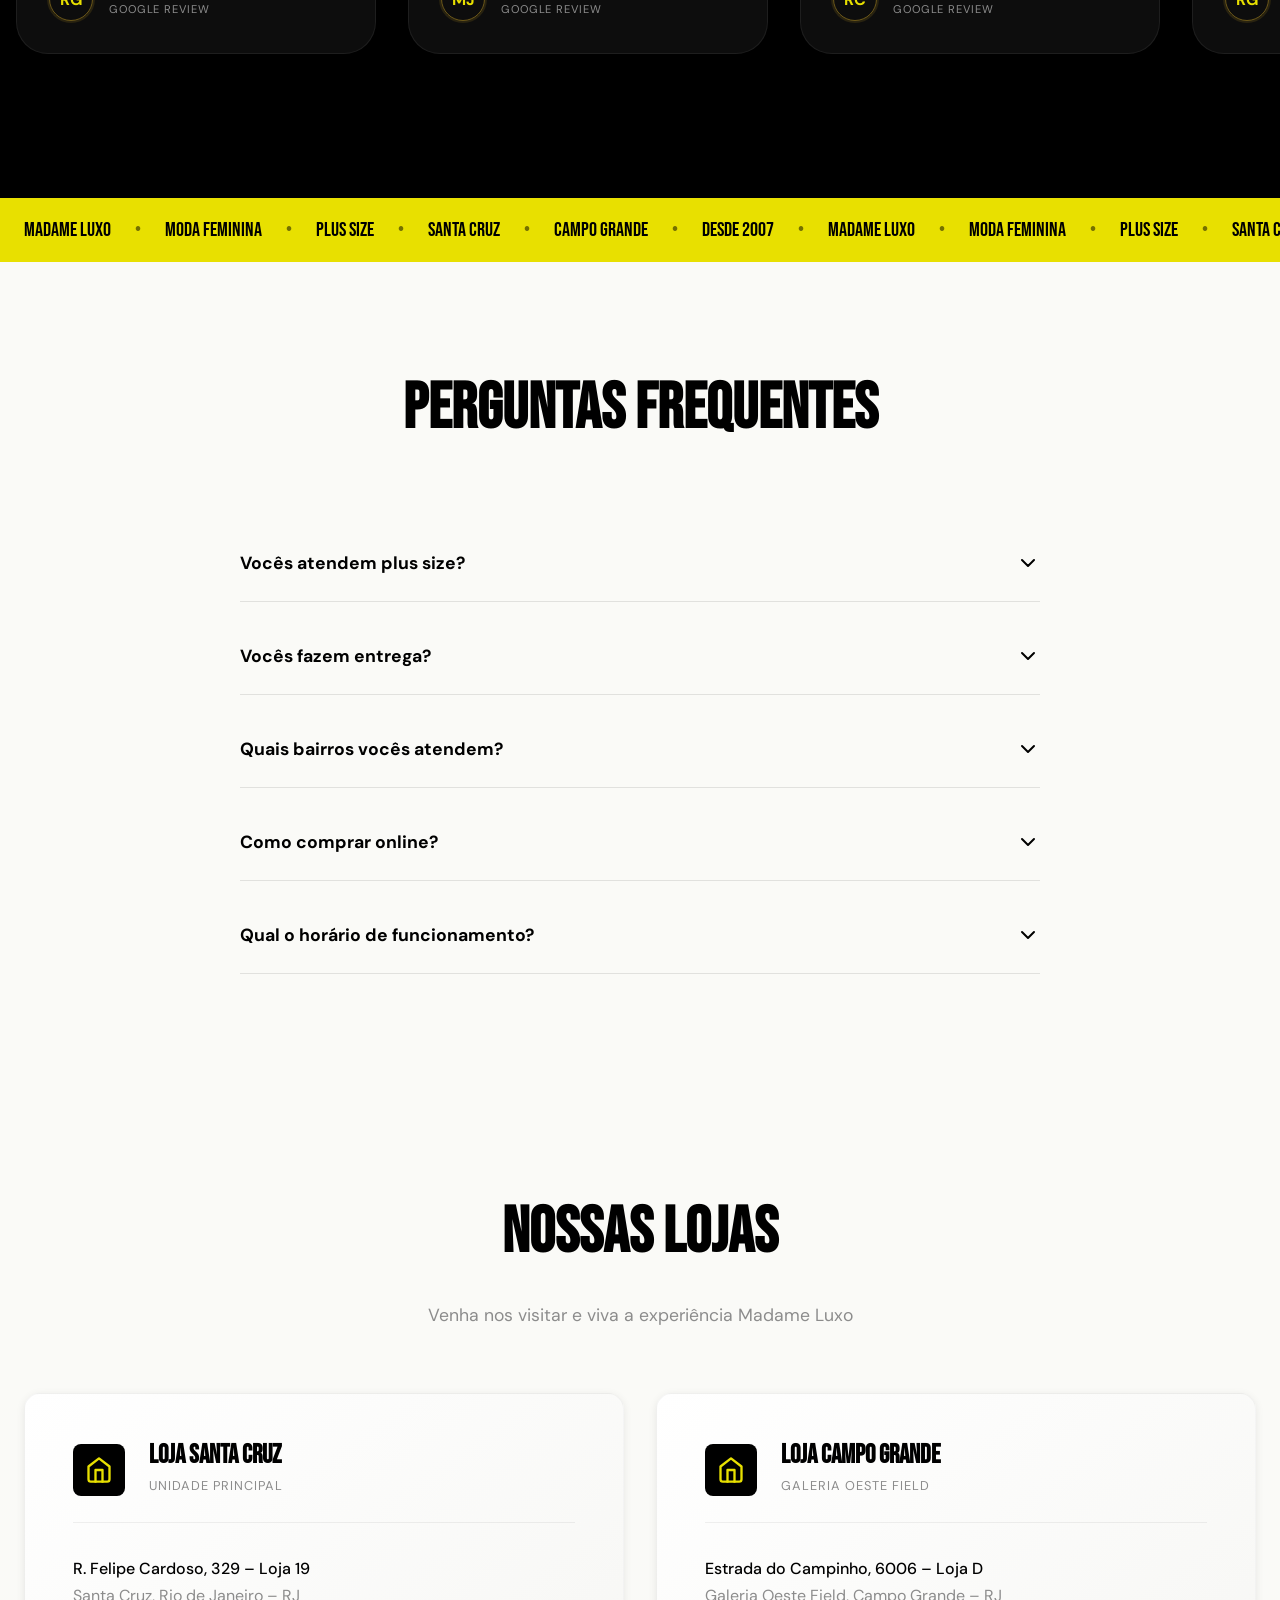
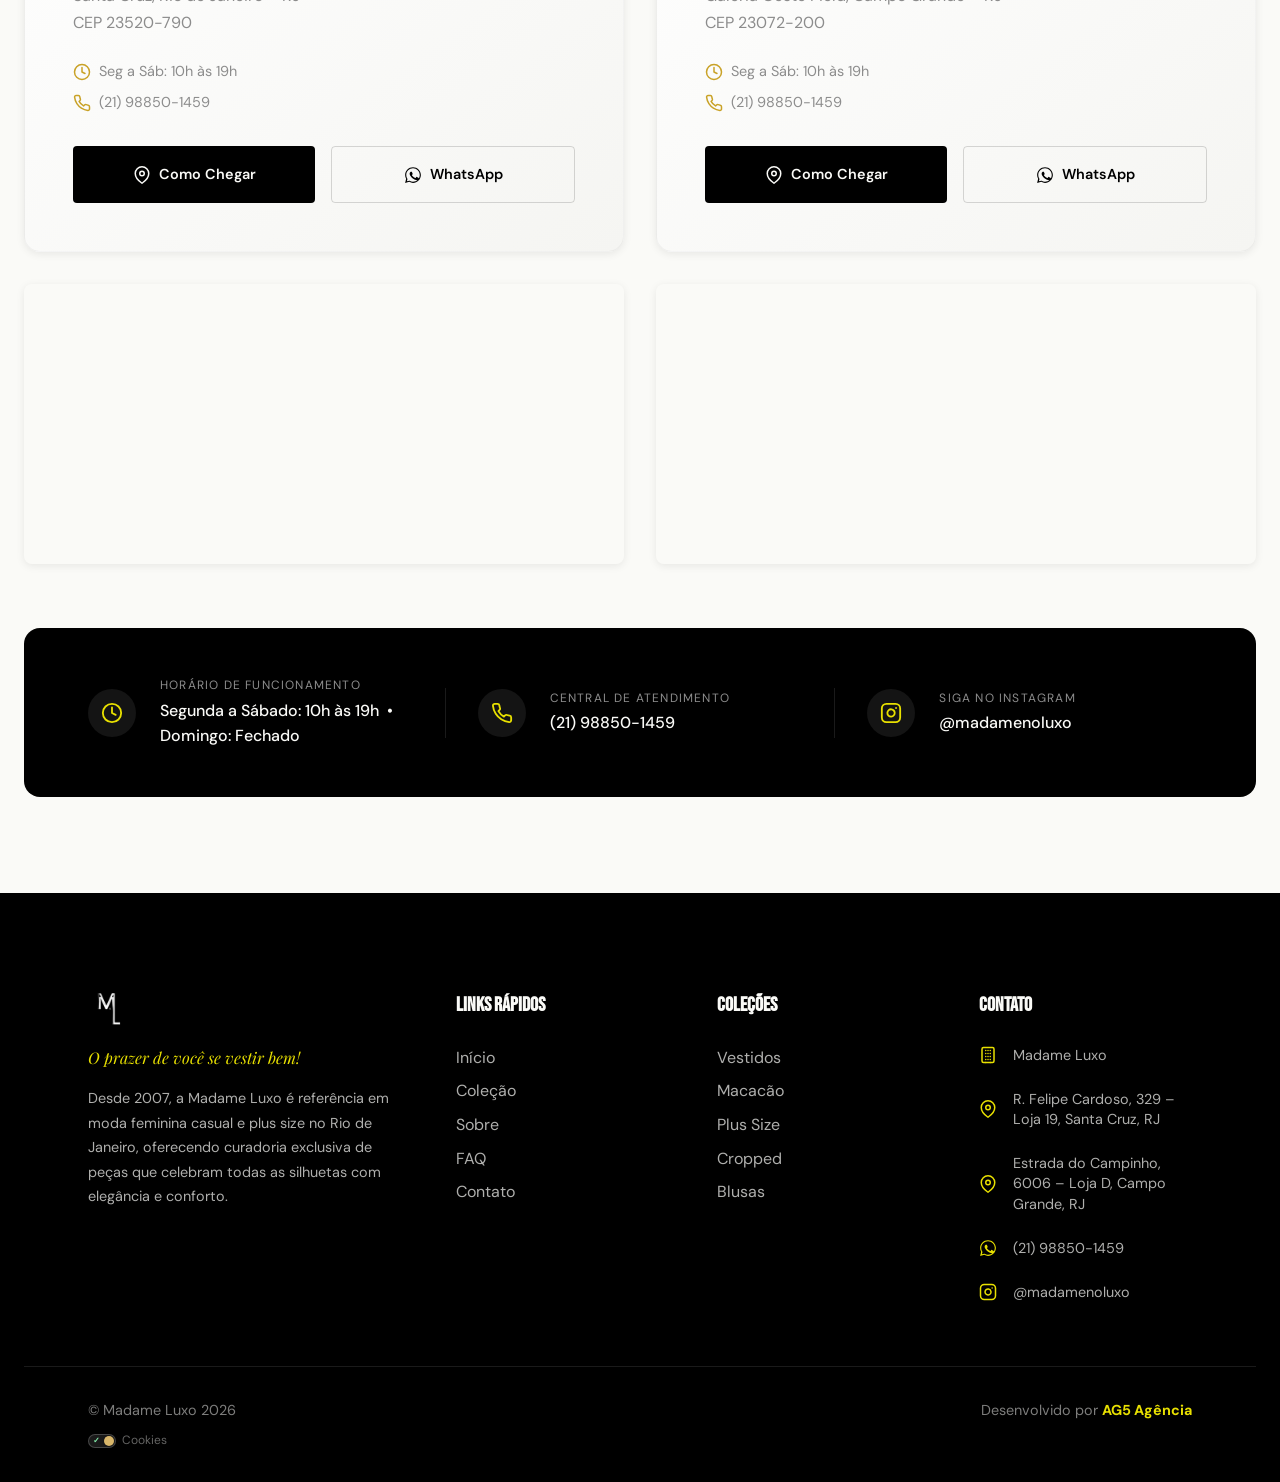
==== commit 6df2042e: "fix: aj" ====
--- a/teste/index.html
+++ b/teste/index.html
@@ -1121,6 +1121,16 @@
                 </div>
             </div>
 
+            <!-- Seção Não Encontrou -->
+            <div class="cat-help-section">
+                <h3 class="cat-help-title">Não achou o que está procurando?</h3>
+                <p class="cat-help-desc">Fale com uma de nossas consultoras. Temos dezenas de outras peças exclusivas te esperando no WhatsApp!</p>
+                <a href="https://wa.me/5521988501459?text=Olá,%20estou%20no%20site%20e%20gostaria%20de%20ajuda%20para%20encontrar%20uma%20peça" class="cat-help-btn" target="_blank" rel="noopener noreferrer">
+                    <svg width="20" height="20" viewBox="0 0 24 24" fill="currentColor"><path d="M17.472 14.382c-.297-.149-1.758-.867-2.03-.967-.273-.099-.471-.148-.67.15-.197.297-.767.966-.94 1.164-.173.199-.347.223-.644.075-.297-.15-1.255-.463-2.39-1.475-.888-.788-1.489-1.761-1.663-2.059-.173-.297-.018-.458.13-.606.134-.133.298-.347.446-.52.149-.174.198-.298.298-.497.099-.198.05-.371-.025-.52-.075-.149-.669-1.612-.916-2.207-.242-.579-.487-.5-.669-.51a12.8 12.8 0 0 0-.57-.01c-.198 0-.52.074-.792.372-.272.297-1.04 1.016-1.04 2.479 0 1.462 1.065 2.875 1.213 3.074.149.198 2.096 3.2 5.077 4.487.709.306 1.262.489 1.694.625.712.227 1.36.195 1.871.118.571-.085 1.758-.719 2.006-1.413.248-.694.248-1.289.173-1.413-.074-.124-.272-.198-.57-.347m-5.421 7.403h-.004a9.87 9.87 0 0 1-5.031-1.378l-.361-.214-3.741.982.998-3.648-.235-.374a9.86 9.86 0 0 1-1.51-5.26c.001-5.45 4.436-9.884 9.888-9.884 2.64 0 5.122 1.03 6.988 2.898a9.825 9.825 0 0 1 2.893 6.994c-.003 5.45-4.437 9.884-9.885 9.884m8.413-18.297A11.815 11.815 0 0 0 12.05 0C5.495 0 .16 5.335.157 11.892c0 2.096.547 4.142 1.588 5.945L.057 24l6.305-1.654a11.882 11.882 0 0 0 5.683 1.448h.005c6.554 0 11.89-5.335 11.893-11.893a11.821 11.821 0 0 0-3.48-8.413Z"/></svg>
+                    Falar com Consultora
+                </a>
+            </div>
+
         </div>
     </section>
 
@@ -3337,6 +3347,66 @@
         transform: translateY(-2px);
     }
 
+    /* ── Botão Ver Mais ── */
+    .cat-ver-mais-btn {
+        background: transparent;
+        color: #000;
+        border: 2px solid #000;
+        padding: 12px 36px;
+        border-radius: 100px;
+        font-size: 14px;
+        font-weight: 700;
+        cursor: pointer;
+        transition: all 0.3s ease;
+        text-transform: uppercase;
+        letter-spacing: 0.05em;
+    }
+    .cat-ver-mais-btn:hover {
+        background: #000;
+        color: #fff;
+    }
+    
+    /* ── Seção Não Encontrou ── */
+    .cat-help-section {
+        margin-top: 50px;
+        padding: 40px 20px;
+        background: #F9F9F9;
+        border-radius: 20px;
+        text-align: center;
+        border: 1px solid #EEEEEE;
+    }
+    .cat-help-title {
+        font-size: 24px;
+        font-weight: 700;
+        margin-bottom: 12px;
+        color: #000;
+    }
+    .cat-help-desc {
+        color: #666;
+        font-size: 16px;
+        max-width: 500px;
+        margin: 0 auto 24px;
+        line-height: 1.5;
+    }
+    .cat-help-btn {
+        display: inline-flex;
+        align-items: center;
+        justify-content: center;
+        gap: 10px;
+        background: #25D366;
+        color: #fff;
+        padding: 16px 32px;
+        border-radius: 100px;
+        font-size: 16px;
+        font-weight: 700;
+        text-decoration: none;
+        transition: transform 0.2s, filter 0.2s;
+    }
+    .cat-help-btn:hover {
+        transform: translateY(-2px);
+        filter: brightness(1.05);
+    }
+
     /* ── Responsivo catálogo ── */
     @media (max-width: 900px) {
         .cat-grid { grid-template-columns: repeat(2, 1fr); gap: 16px; }
@@ -3372,12 +3442,76 @@
                 // Ao ativar aba, garantir que os cards originais fiquem visíveis (se não houver pesquisa)
                 if (!document.getElementById('catSearchInput').value.trim()) {
                     p.querySelectorAll('.cat-card').forEach(function(card) {
-                        card.style.display = '';
+                        if (!card.classList.contains('hidden-card')) {
+                            card.style.display = '';
+                        } else {
+                            card.style.display = 'none';
+                        }
                     });
                 }
             });
             document.getElementById('catNoResults').hidden = true;
         }
+
+        // ── Lógica de Paginação (Mais de 6 cards) ──
+        function initPagination() {
+            document.querySelectorAll('.cat-panel').forEach(function(panel) {
+                var cards = Array.from(panel.querySelectorAll('.cat-card'));
+                
+                // Remover botão existente se rodar de novo
+                var existingBtn = panel.querySelector('.btn-ver-mais-wrap');
+                if(existingBtn) existingBtn.remove();
+                
+                if (cards.length > 6) {
+                    cards.forEach(function(card, index) {
+                        if (index >= 6) {
+                            card.classList.add('hidden-card');
+                            card.style.display = 'none';
+                        } else {
+                            card.classList.remove('hidden-card');
+                            card.style.display = '';
+                        }
+                    });
+
+                    var btnWrap = document.createElement('div');
+                    btnWrap.className = 'btn-ver-mais-wrap';
+                    btnWrap.style.textAlign = 'center';
+                    btnWrap.style.marginTop = '40px';
+                    
+                    var btn = document.createElement('button');
+                    btn.className = 'cat-ver-mais-btn';
+                    btn.innerText = 'Ver Mais';
+                    btnWrap.appendChild(btn);
+                    panel.appendChild(btnWrap);
+
+                    btn.addEventListener('click', function() {
+                        if (btn.innerText === 'Recolher') {
+                            cards.forEach(function(card, index) {
+                                if (index >= 6) {
+                                    card.classList.add('hidden-card');
+                                    card.style.display = 'none';
+                                }
+                            });
+                            btn.innerText = 'Ver Mais';
+                            // Scroll back to top of the panel
+                            var rect = panel.getBoundingClientRect();
+                            var offset = rect.top + window.scrollY - 100;
+                            window.scrollTo({ top: offset, behavior: 'smooth' });
+                        } else {
+                            var hiddenCards = cards.filter(function(c) { return c.classList.contains('hidden-card'); });
+                            for (var i = 0; i < 3 && i < hiddenCards.length; i++) {
+                                hiddenCards[i].classList.remove('hidden-card');
+                                hiddenCards[i].style.display = '';
+                            }
+                            if (hiddenCards.length <= 3) {
+                                btn.innerText = 'Recolher';
+                            }
+                        }
+                    });
+                }
+            });
+        }
+        initPagination();
 
         // ── Clique nas abas do catálogo ──
         document.querySelectorAll('.cat-tab').forEach(function(tab) {
@@ -3407,6 +3541,7 @@
                 // Restaurar estado normal (baseado na aba ativa)
                 tabsContainer.style.display = '';
                 noResultsDiv.hidden = true;
+                document.querySelectorAll('.btn-ver-mais-wrap').forEach(function(w) { w.style.display = 'block'; });
                 var abaAtiva = document.querySelector('.cat-tab.active');
                 if(abaAtiva) ativarAba(abaAtiva.dataset.cat);
                 return;
@@ -3414,6 +3549,7 @@
 
             // Esconder abas durante pesquisa global
             tabsContainer.style.display = 'none';
+            document.querySelectorAll('.btn-ver-mais-wrap').forEach(function(w) { w.style.display = 'none'; });
 
             allPanels.forEach(function(panel) {
                 var encontrouNoPanel = false;
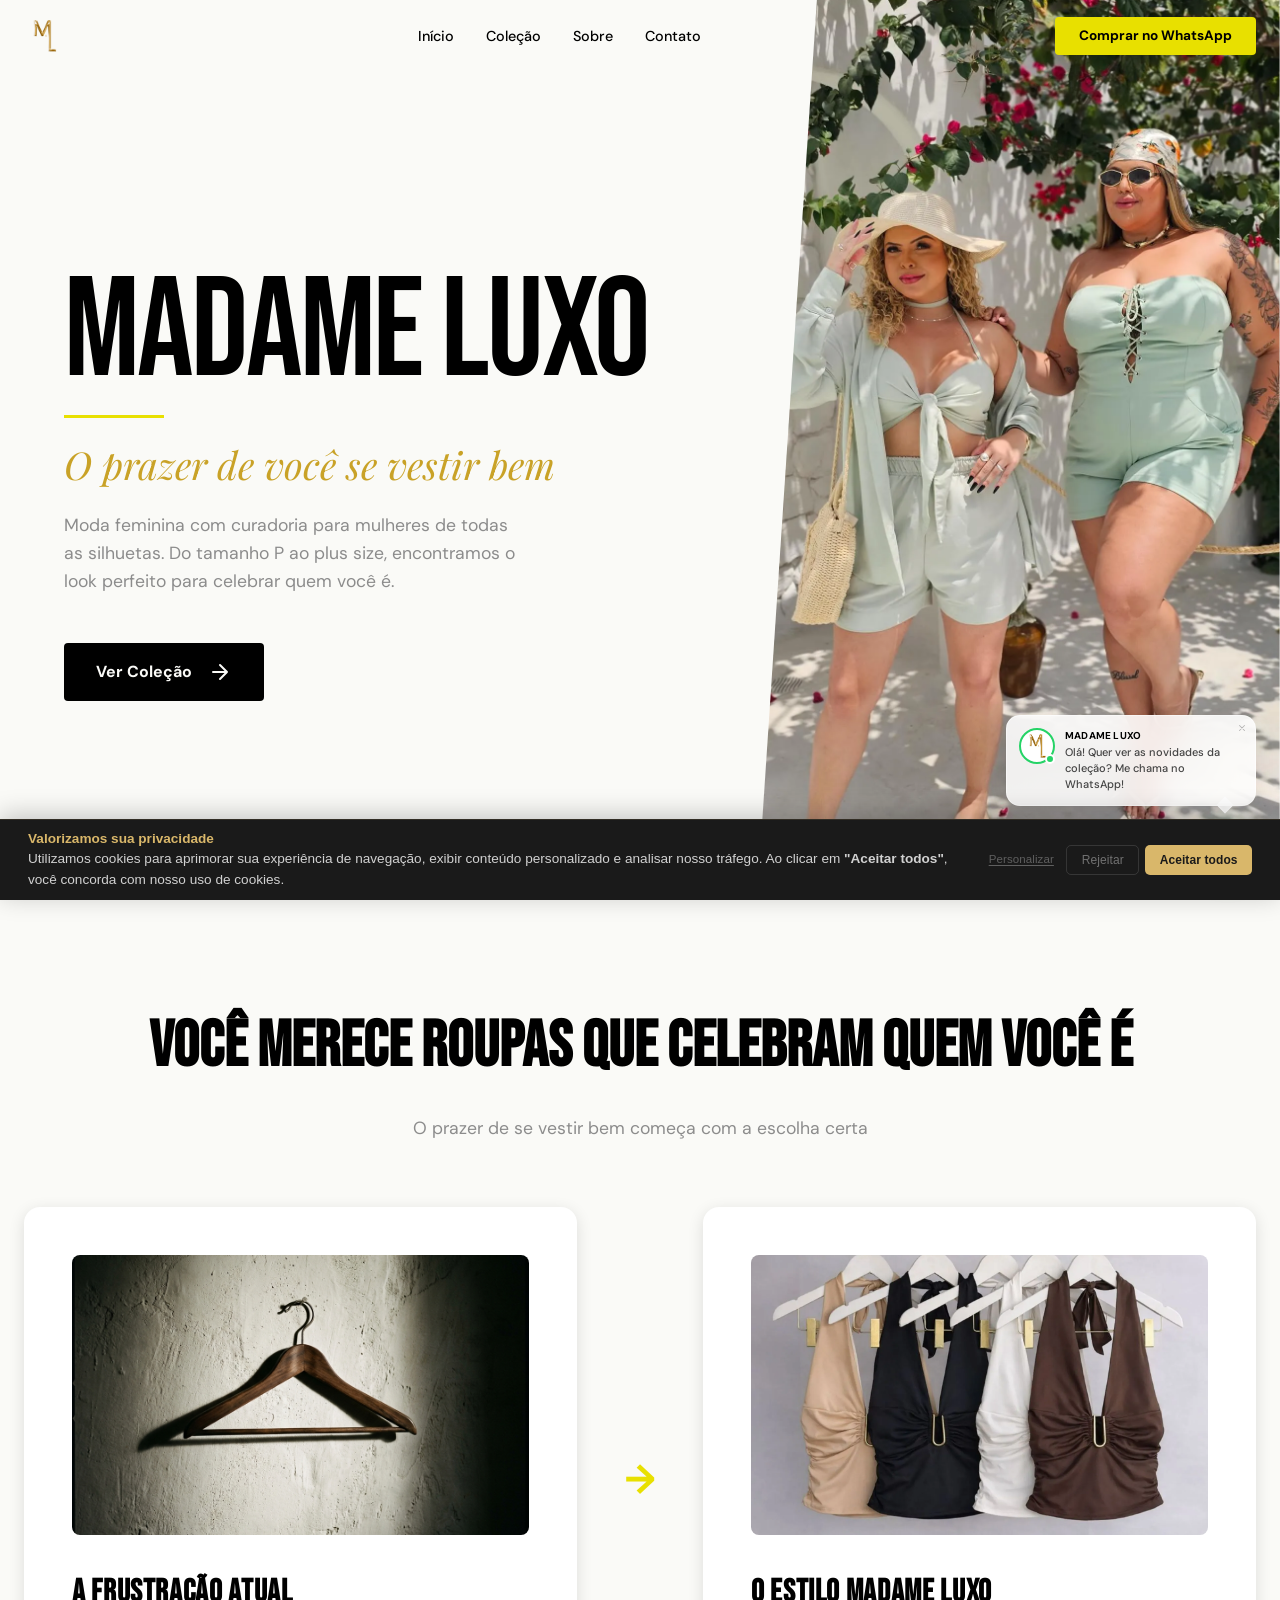
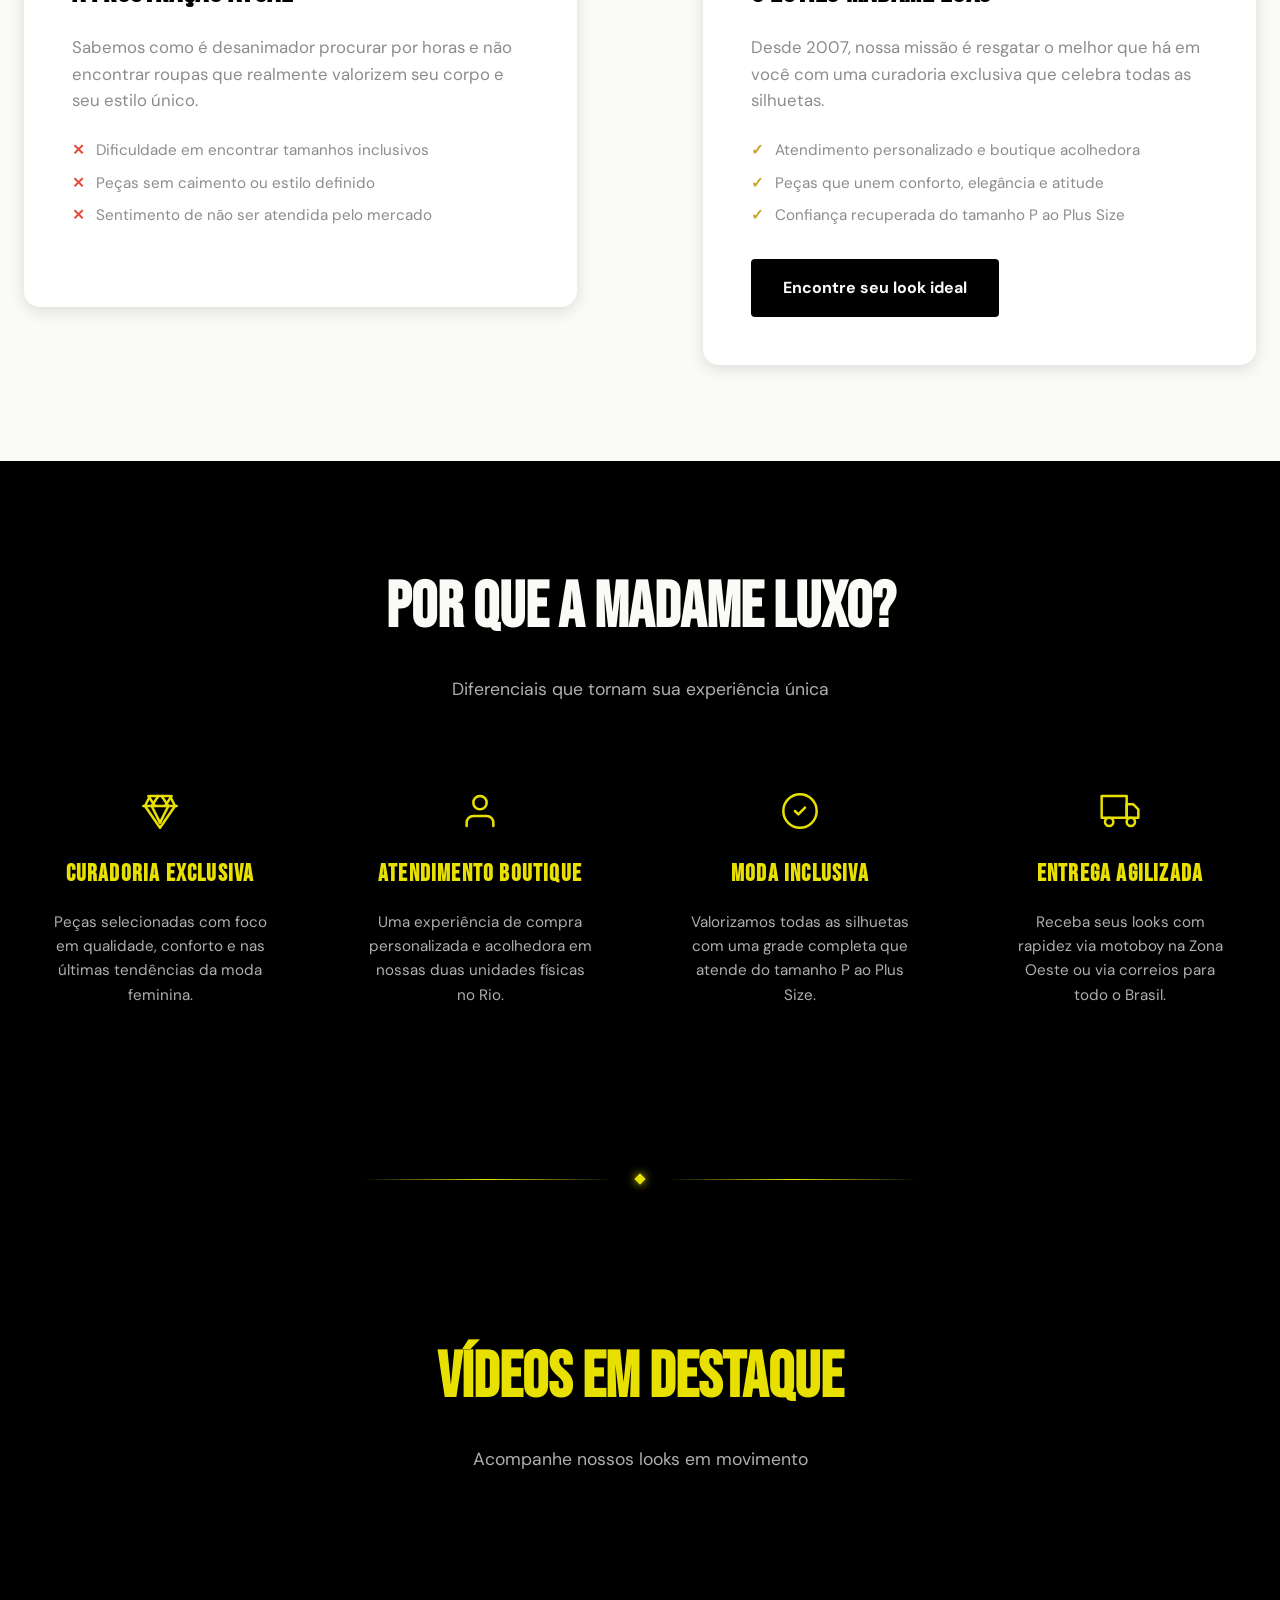
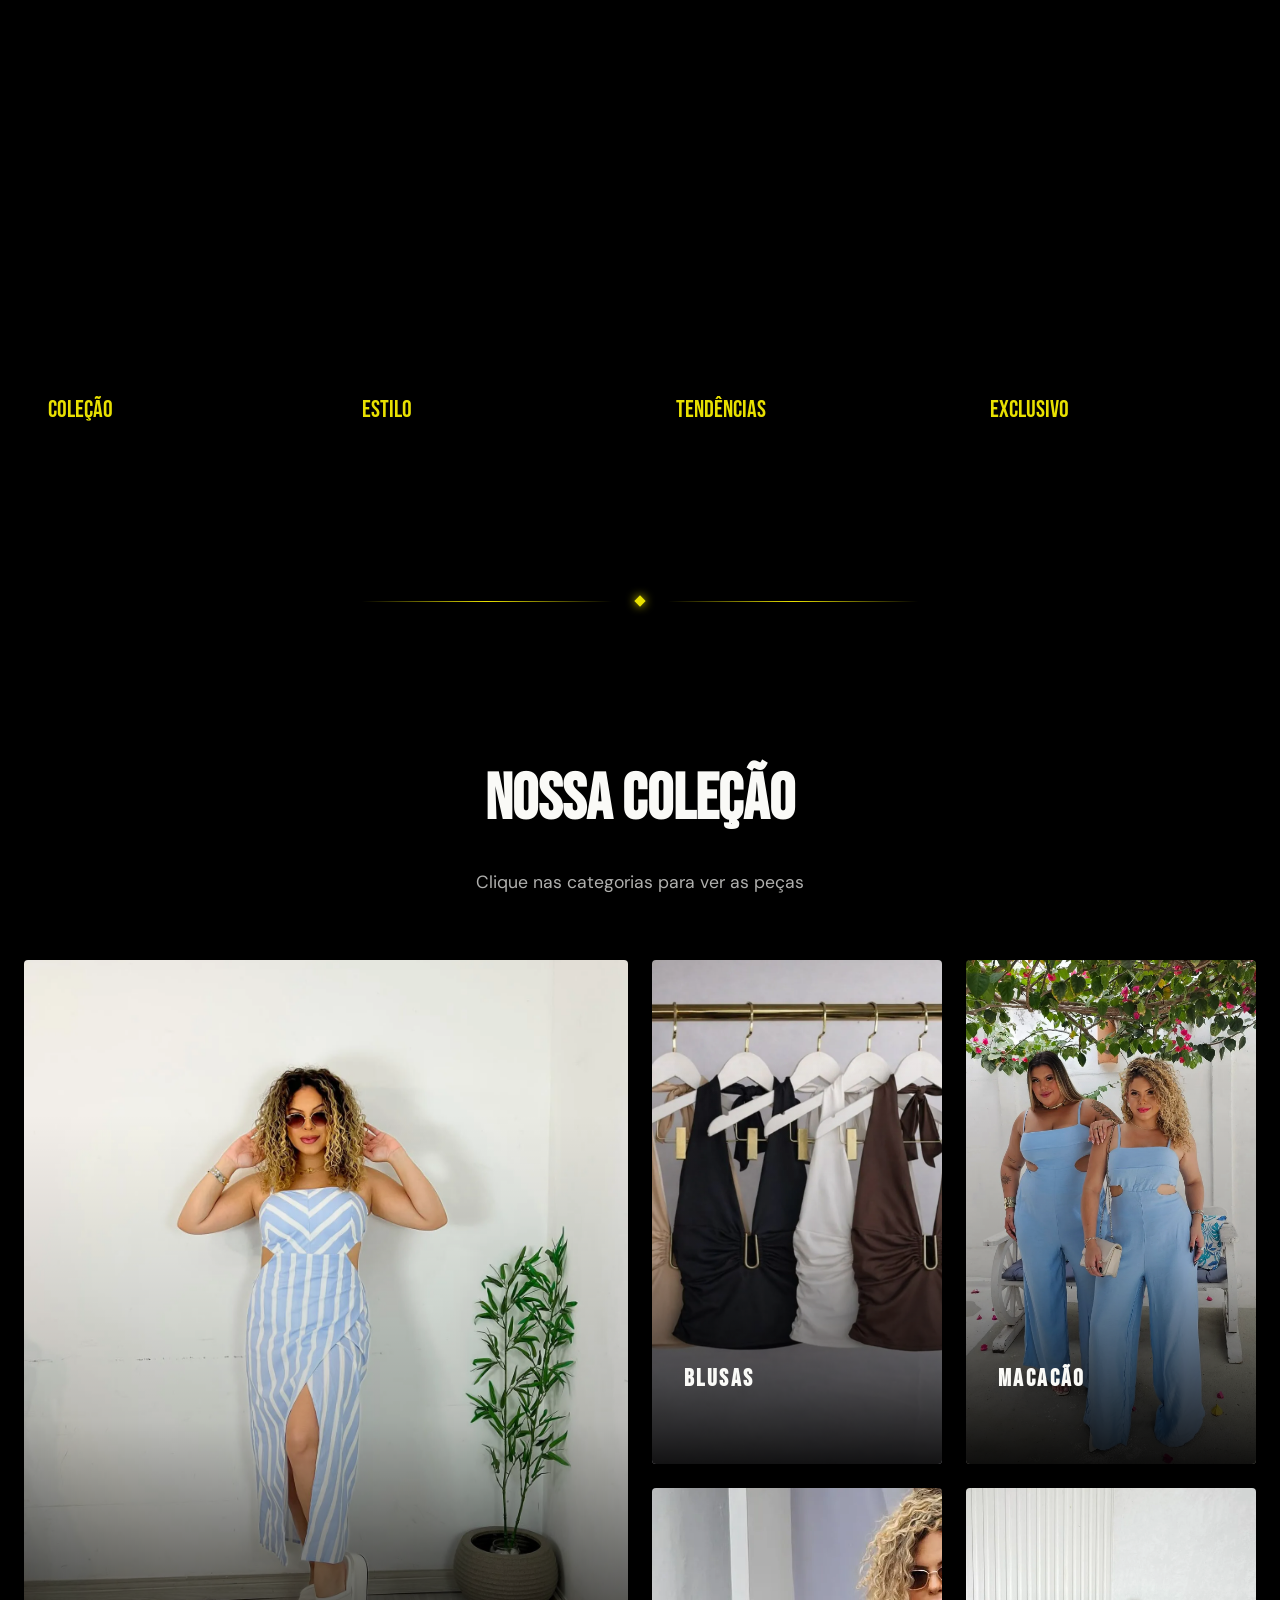
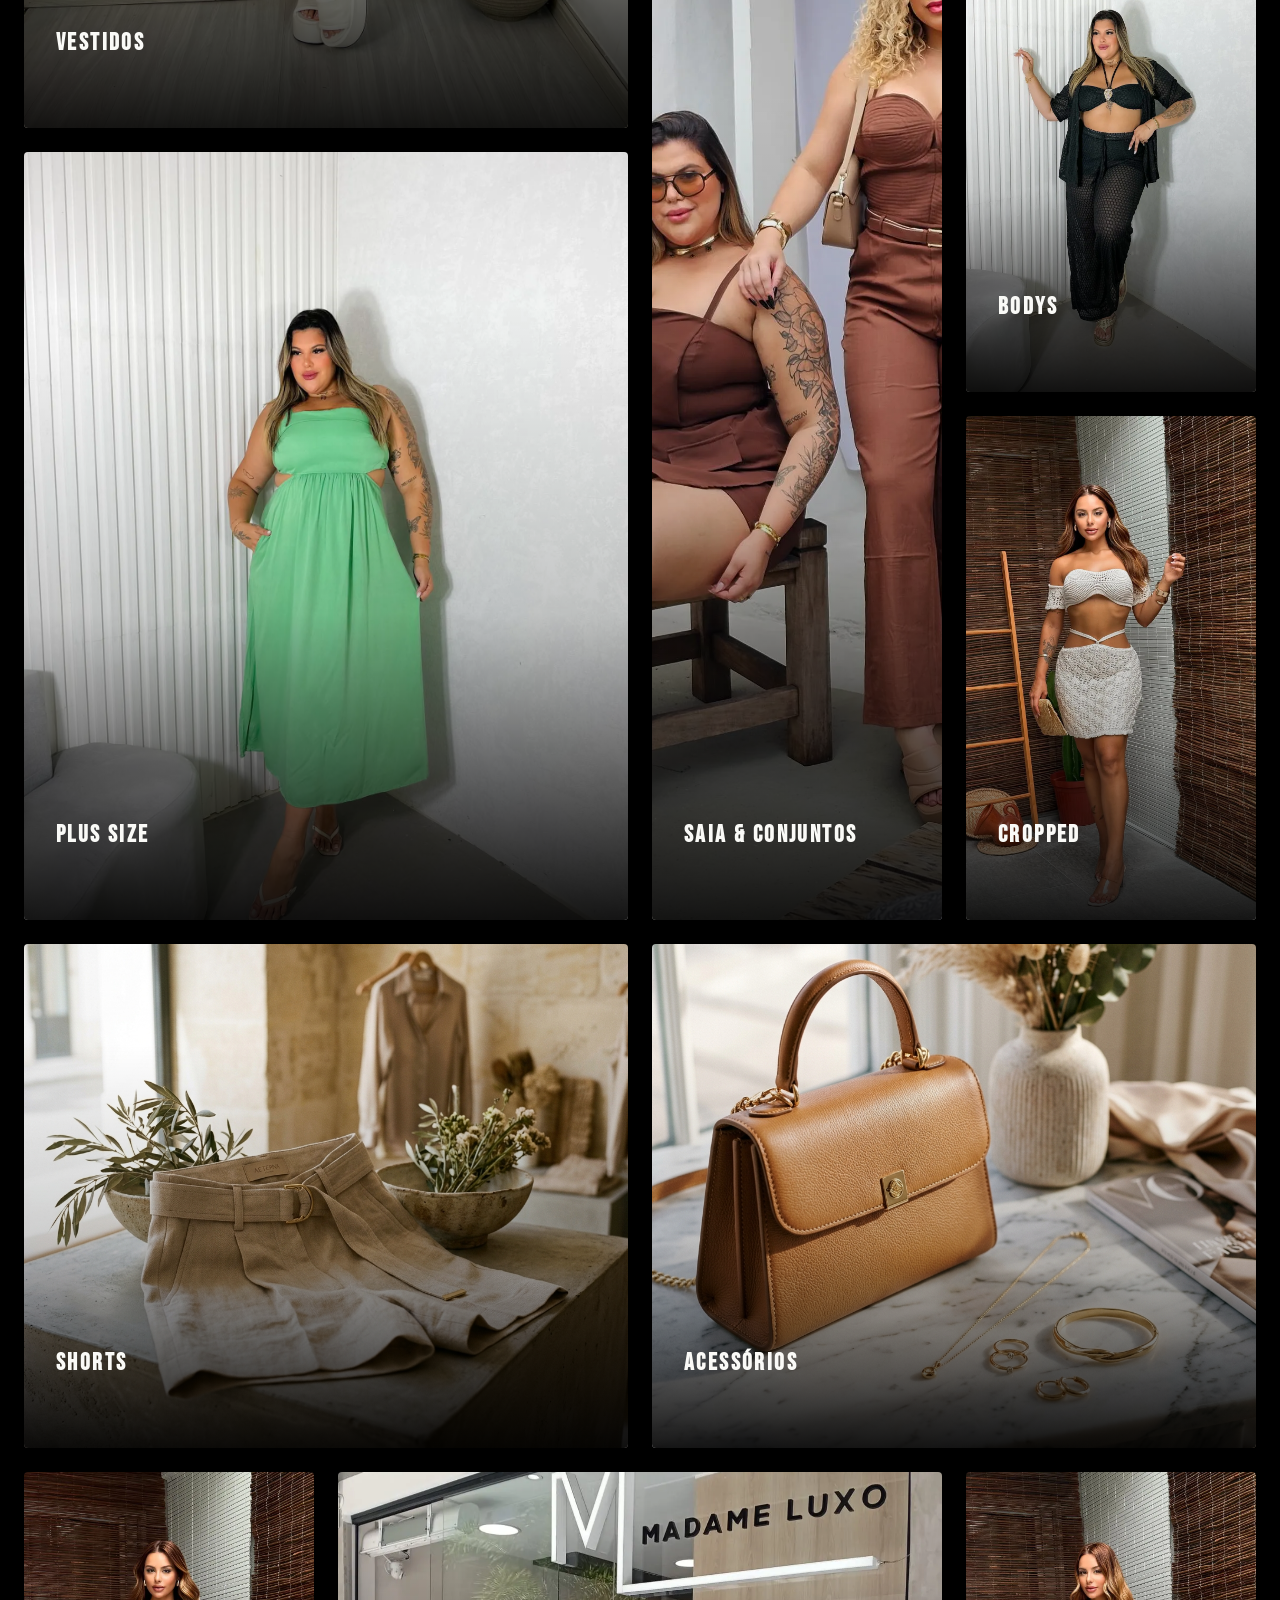
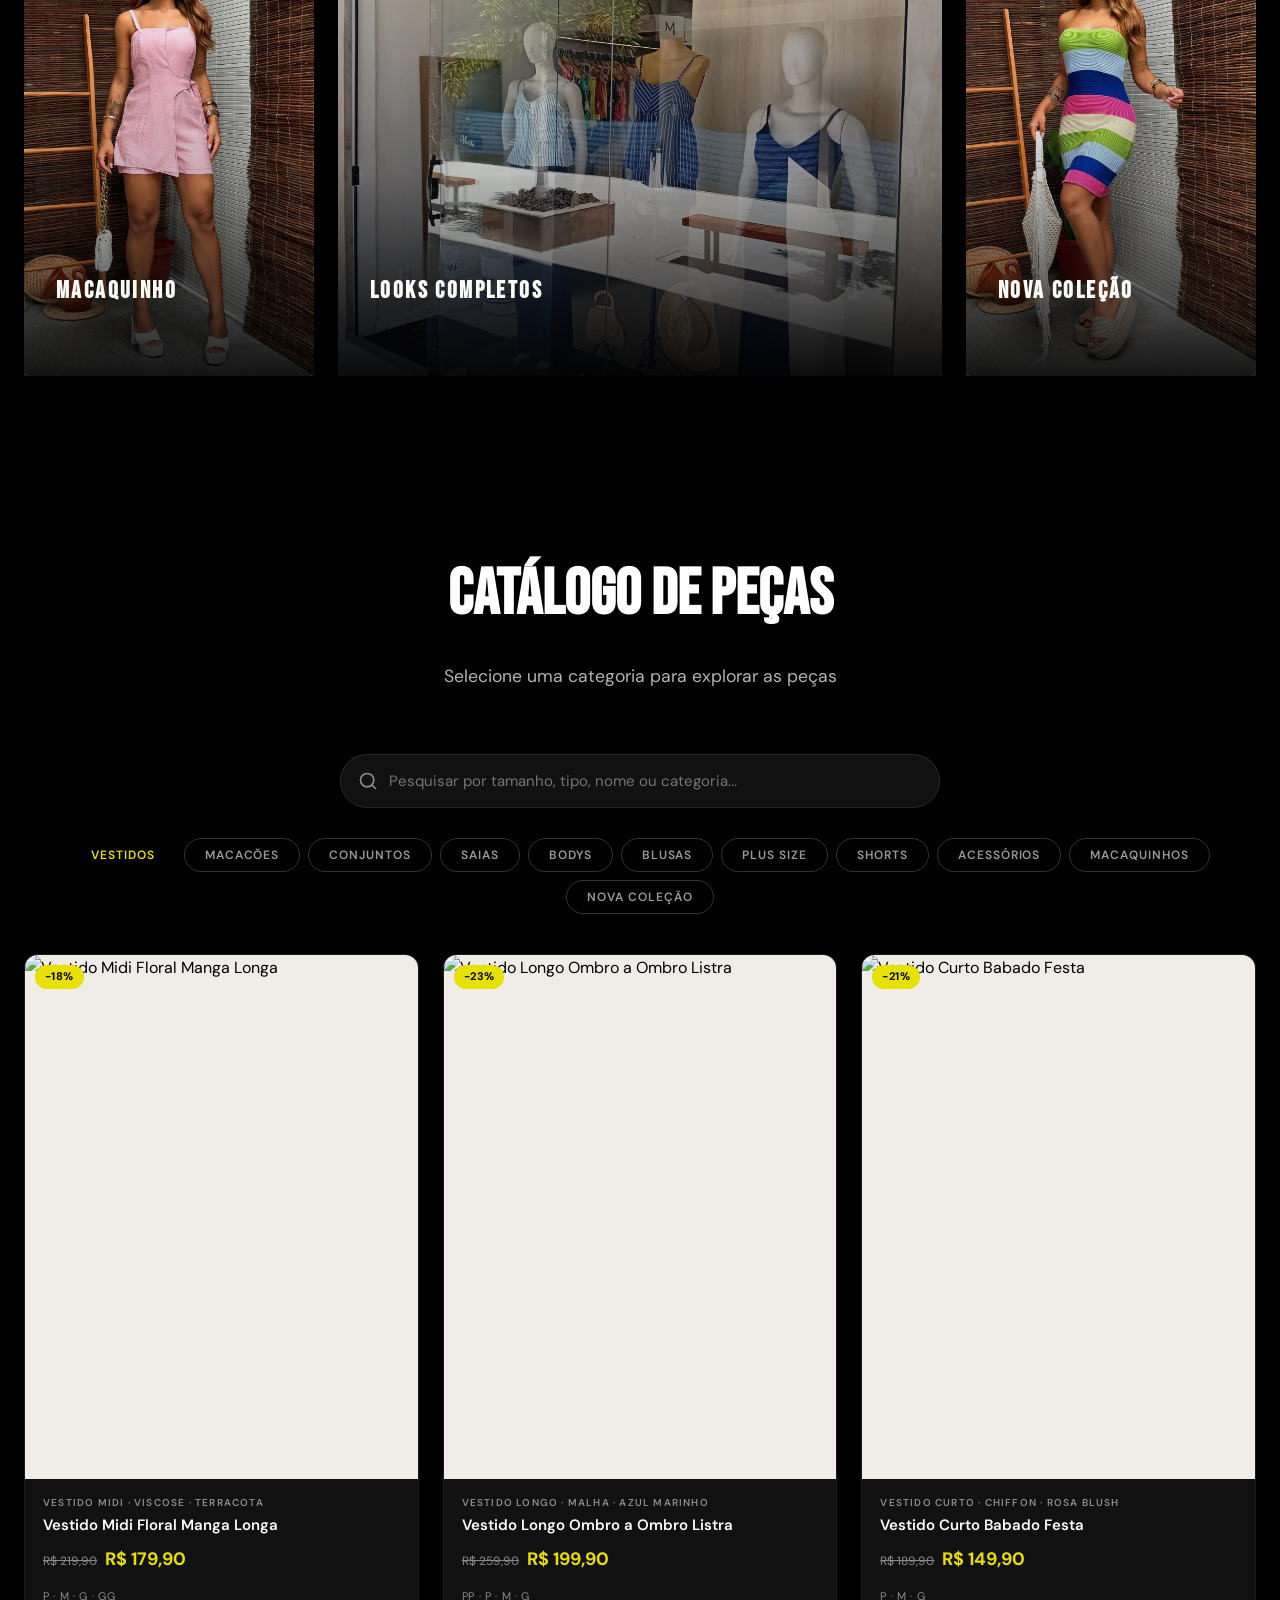
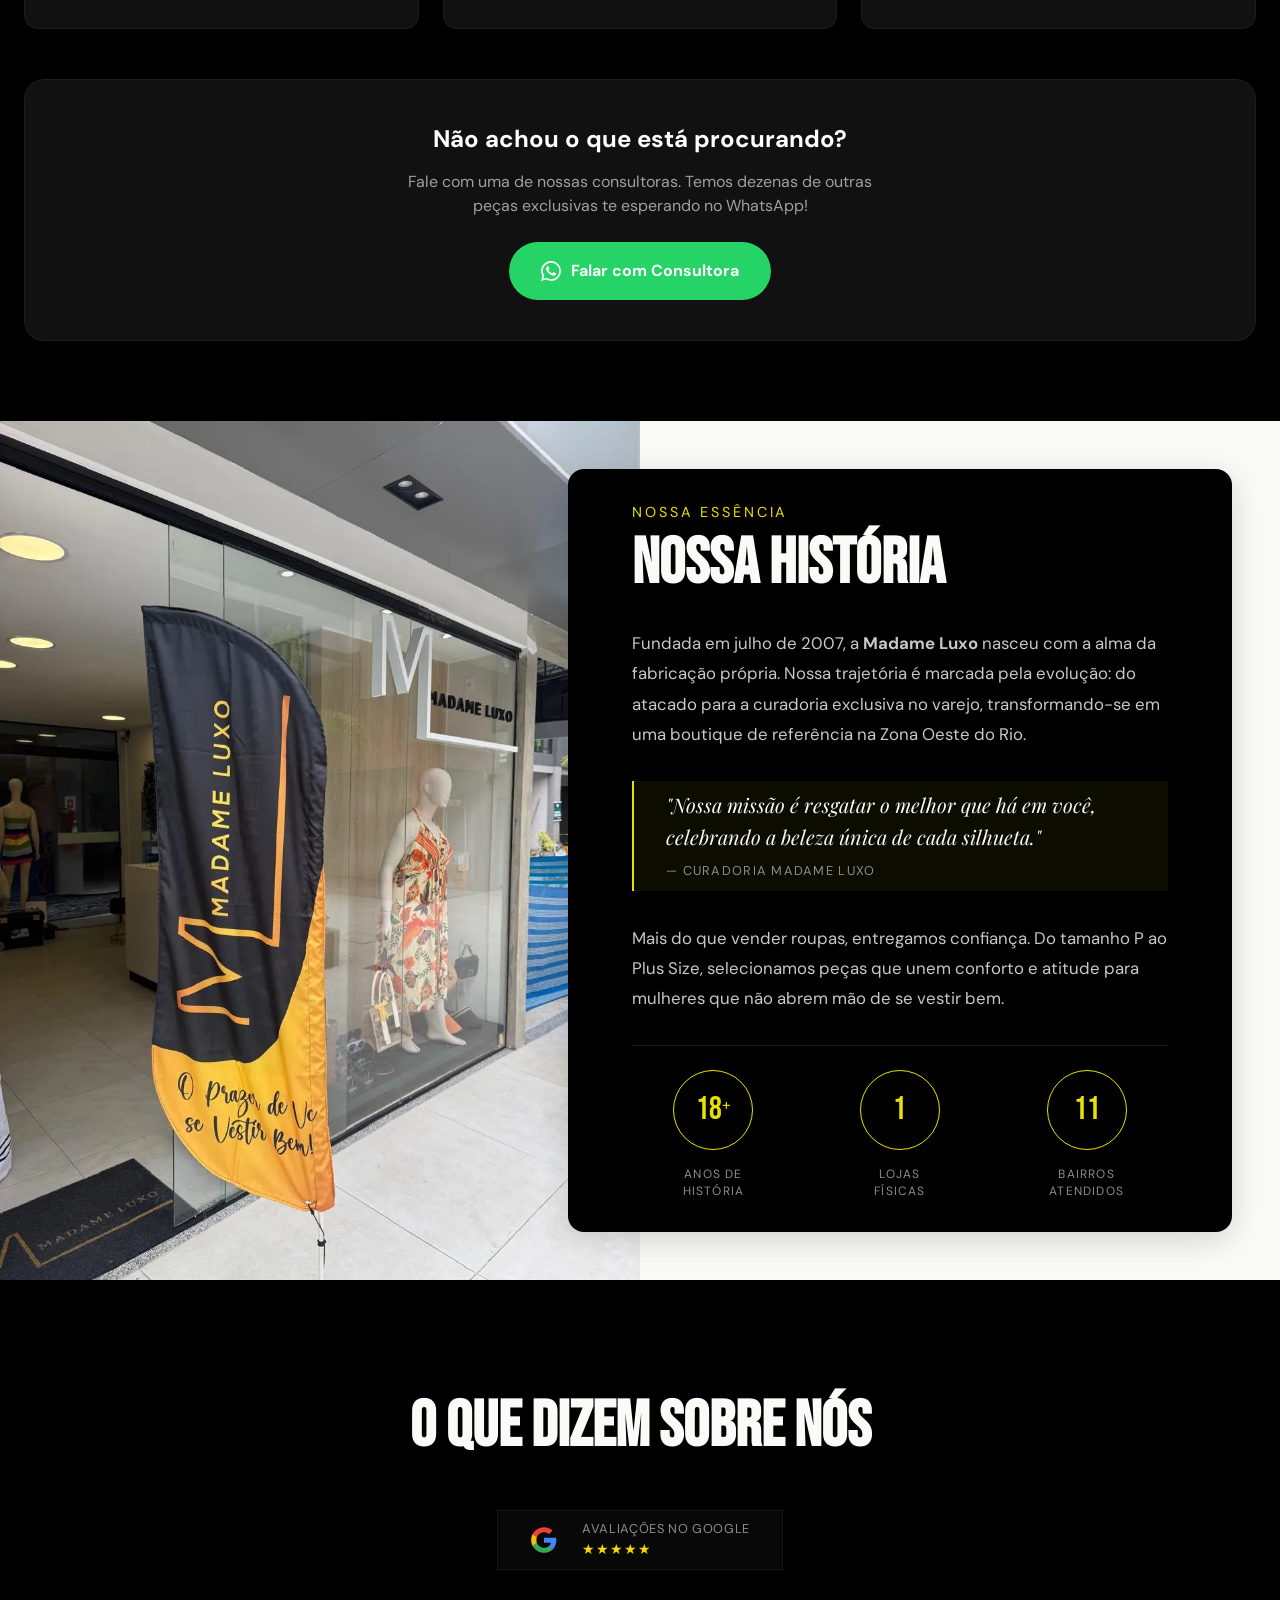
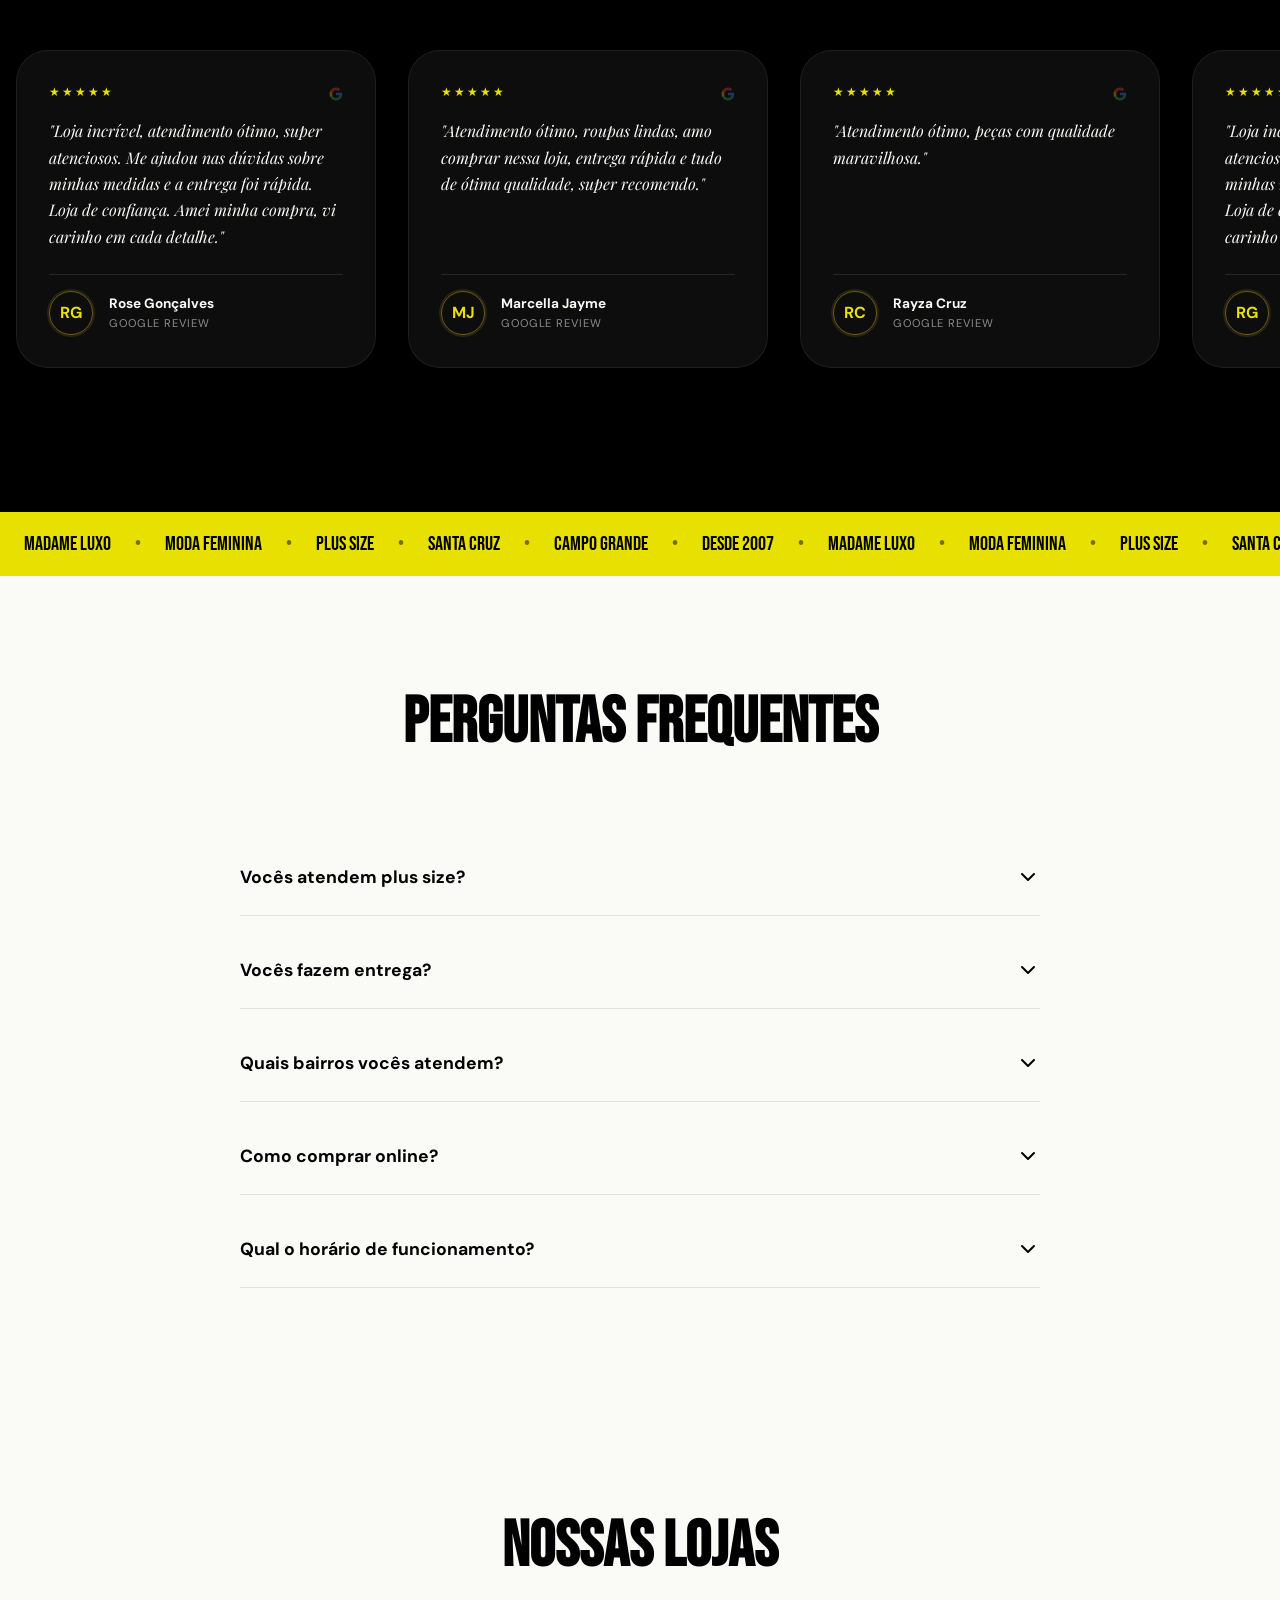
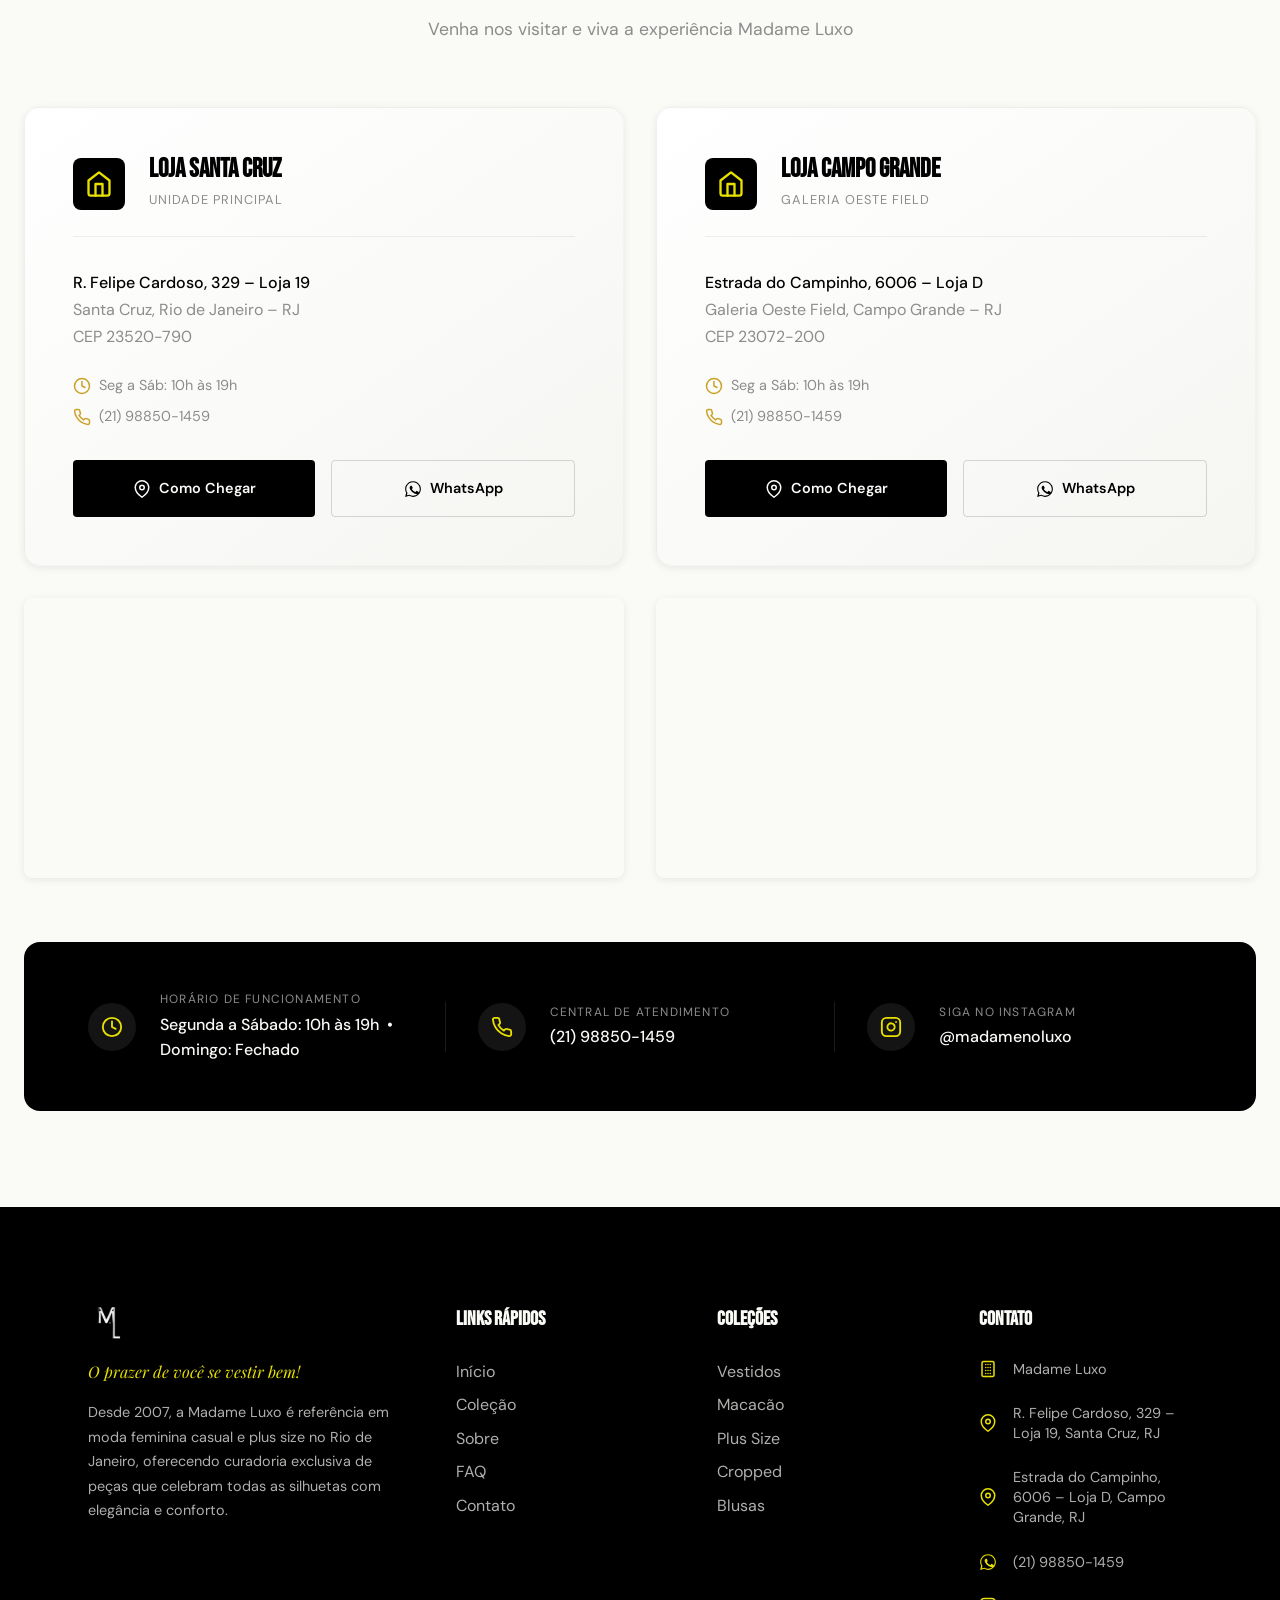
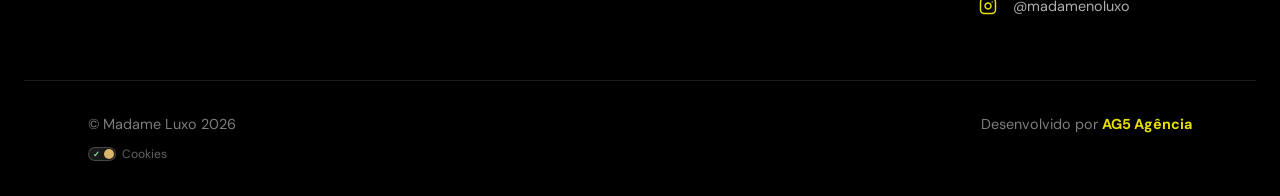
==== commit 0b18a688: "fix: aj" ====
--- a/teste/index.html
+++ b/teste/index.html
@@ -418,6 +418,10 @@
     <!-- Seção Diferenciais / Serviços -->
     <section class="features" id="diferenciais" aria-labelledby="featuresTitle">
         <div class="container">
+            <div class="section-header">
+                <h2 class="section-title section-title--light" id="featuresTitle">Por que a Madame Luxo?</h2>
+                <p class="section-subtitle section-subtitle--light">Diferenciais que tornam sua experiência única</p>
+            </div>
             <div class="features-grid">
                 <article class="feature-item">
                     <div class="feature-icon">
@@ -475,6 +479,81 @@
                     <h3 class="feature-title">Entrega Agilizada</h3>
                     <p class="feature-text">Receba seus looks com rapidez via motoboy na Zona Oeste ou via correios para
                         todo o Brasil.</p>
+                </article>
+            </div>
+        </div>
+    </section>
+
+    <!-- Divisor Visual -->
+    <div class="lux-divider" aria-hidden="true">
+        <div class="divider-line"></div>
+        <div class="divider-diamond"></div>
+        <div class="divider-line"></div>
+    </div>
+
+    <!-- Seção Vídeos Destaque -->
+    <section class="videos" id="videos" aria-labelledby="videosTitle">
+        <div class="container">
+            <header class="section-header">
+                <h2 class="section-title section-title--yellow" id="videosTitle">Vídeos em Destaque</h2>
+                <p class="section-subtitle section-subtitle--light">Acompanhe nossos looks em movimento</p>
+            </header>
+
+            <div class="videos-grid" role="list">
+                <article class="video-card" role="listitem">
+                    <div class="video-wrapper">
+                        <video autoplay muted loop playsinline poster="assets/madame-luxo-hero-colecao-verde-menta.webp"
+                            class="video-element">
+                            <source
+                                src="https://assets.cdn.filesafe.space/7hzaWcGgawCV1WudlwA7/media/69d95d9761984c734e07ba95.mp4"
+                                type="video/mp4">
+                        </video>
+                        <div class="video-overlay">
+                            <span class="video-category">Coleção</span>
+                        </div>
+                    </div>
+                </article>
+
+                <article class="video-card" role="listitem">
+                    <div class="video-wrapper">
+                        <video autoplay muted loop playsinline
+                            poster="assets/madame-luxo-conjunto-preto-plus-size-inclusiva.webp" class="video-element">
+                            <source
+                                src="https://assets.cdn.filesafe.space/7hzaWcGgawCV1WudlwA7/media/69d95d97019dc508d3163f22.mp4"
+                                type="video/mp4">
+                        </video>
+                        <div class="video-overlay">
+                            <span class="video-category">Estilo</span>
+                        </div>
+                    </div>
+                </article>
+
+                <article class="video-card" role="listitem">
+                    <div class="video-wrapper">
+                        <video autoplay muted loop playsinline
+                            poster="assets/madame-luxo-macacao-longo-azul-claro-plus-size.webp" class="video-element">
+                            <source
+                                src="https://assets.cdn.filesafe.space/7hzaWcGgawCV1WudlwA7/media/69d95d9723917331fbd58d22.mp4"
+                                type="video/mp4">
+                        </video>
+                        <div class="video-overlay">
+                            <span class="video-category">Tendências</span>
+                        </div>
+                    </div>
+                </article>
+
+                <article class="video-card" role="listitem">
+                    <div class="video-wrapper">
+                        <video autoplay muted loop playsinline
+                            poster="assets/madame-luxo-moda-feminina-marrom-plus-size.webp" class="video-element">
+                            <source
+                                src="https://assets.cdn.filesafe.space/7hzaWcGgawCV1WudlwA7/media/69d95d9723917331fbd58d23.mp4"
+                                type="video/mp4">
+                        </video>
+                        <div class="video-overlay">
+                            <span class="video-category">Exclusivo</span>
+                        </div>
+                    </div>
                 </article>
             </div>
         </div>
@@ -2050,74 +2129,6 @@
             </div>
         </div>
     </div>
-
-    <!-- Seção Vídeos Destaque -->
-    <section class="videos" id="videos" aria-labelledby="videosTitle">
-        <div class="container">
-            <header class="section-header">
-                <h2 class="section-title section-title--yellow" id="videosTitle">Vídeos em Destaque</h2>
-                <p class="section-subtitle section-subtitle--light">Acompanhe nossos looks em movimento</p>
-            </header>
-
-            <div class="videos-grid" role="list">
-                <article class="video-card" role="listitem">
-                    <div class="video-wrapper">
-                        <video autoplay muted loop playsinline poster="assets/madame-luxo-hero-colecao-verde-menta.webp"
-                            class="video-element">
-                            <source
-                                src="https://assets.cdn.filesafe.space/7hzaWcGgawCV1WudlwA7/media/69d95d9761984c734e07ba95.mp4"
-                                type="video/mp4">
-                        </video>
-                        <div class="video-overlay">
-                            <span class="video-category">Coleção</span>
-                        </div>
-                    </div>
-                </article>
-
-                <article class="video-card" role="listitem">
-                    <div class="video-wrapper">
-                        <video autoplay muted loop playsinline
-                            poster="assets/madame-luxo-conjunto-preto-plus-size-inclusiva.webp" class="video-element">
-                            <source
-                                src="https://assets.cdn.filesafe.space/7hzaWcGgawCV1WudlwA7/media/69d95d97019dc508d3163f22.mp4"
-                                type="video/mp4">
-                        </video>
-                        <div class="video-overlay">
-                            <span class="video-category">Estilo</span>
-                        </div>
-                    </div>
-                </article>
-
-                <article class="video-card" role="listitem">
-                    <div class="video-wrapper">
-                        <video autoplay muted loop playsinline
-                            poster="assets/madame-luxo-macacao-longo-azul-claro-plus-size.webp" class="video-element">
-                            <source
-                                src="https://assets.cdn.filesafe.space/7hzaWcGgawCV1WudlwA7/media/69d95d9723917331fbd58d22.mp4"
-                                type="video/mp4">
-                        </video>
-                        <div class="video-overlay">
-                            <span class="video-category">Tendências</span>
-                        </div>
-                    </div>
-                </article>
-
-                <article class="video-card" role="listitem">
-                    <div class="video-wrapper">
-                        <video autoplay muted loop playsinline
-                            poster="assets/madame-luxo-moda-feminina-marrom-plus-size.webp" class="video-element">
-                            <source
-                                src="https://assets.cdn.filesafe.space/7hzaWcGgawCV1WudlwA7/media/69d95d9723917331fbd58d23.mp4"
-                                type="video/mp4">
-                        </video>
-                        <div class="video-overlay">
-                            <span class="video-category">Exclusivo</span>
-                        </div>
-                    </div>
-                </article>
-            </div>
-        </div>
-    </section>
 
     <!-- Sobre / Credenciais -->
     <section class="about" id="sobre" aria-labelledby="aboutTitle">
@@ -2963,12 +2974,12 @@
     <style>
     /* ── Seção catálogo ── */
     .catalogo-section {
-        background: #FAFAF7;
+        background: #000;
         padding: 72px 0 80px;
         scroll-margin-top: 70px;
     }
-    .catalogo-section .section-title { color: #000; }
-    .catalogo-section .section-subtitle { color: #8C8C8C; }
+    .catalogo-section .section-title { color: #fff; }
+    .catalogo-section .section-subtitle { color: rgba(255, 255, 255, 0.7); }
 
     /* ── Abas de Categoria ── */
     .cat-tabs {
@@ -2980,7 +2991,7 @@
     }
     .cat-tab {
         background: none;
-        border: 1.5px solid rgba(0,0,0,0.14);
+        border: 1.5px solid rgba(255,255,255,0.2);
         padding: 8px 20px;
         border-radius: 100px;
         font-family: 'DM Sans', sans-serif;
@@ -2988,12 +2999,12 @@
         font-weight: 600;
         letter-spacing: 0.08em;
         text-transform: uppercase;
-        color: #8C8C8C;
+        color: rgba(255,255,255,0.6);
         cursor: pointer;
         transition: all 0.2s ease;
         white-space: nowrap;
     }
-    .cat-tab:hover { border-color: #000; color: #000; }
+    .cat-tab:hover { border-color: #fff; color: #fff; }
     .cat-tab.active {
         background: #000;
         border-color: #000;
@@ -3013,12 +3024,13 @@
 
     /* ── Card ── */
     .cat-card {
-        background: #fff;
+        background: #111;
         border-radius: 14px;
         overflow: hidden;
         cursor: pointer;
         transition: transform 0.3s cubic-bezier(0.19,1,0.22,1),
                     box-shadow 0.3s cubic-bezier(0.19,1,0.22,1);
+        border: 1px solid rgba(255,255,255,0.05);
     }
     .cat-card:hover {
         transform: translateY(-6px);
@@ -3080,7 +3092,7 @@
         font-size: 15px;
         font-weight: 600;
         margin: 0 0 10px;
-        color: #000;
+        color: #fff;
         line-height: 1.3;
     }
     .cat-card-precos {
@@ -3097,7 +3109,7 @@
     .cat-preco-por {
         font-size: 18px;
         font-weight: 700;
-        color: #000;
+        color: #E8E000;
     }
     .cat-card-tamanhos {
         font-size: 11px;
@@ -3291,19 +3303,19 @@
     .cat-search-input {
         width: 100%;
         padding: 16px 20px 16px 48px;
-        border: 1px solid #E5E5E5;
+        border: 1px solid rgba(255,255,255,0.1);
         border-radius: 100px;
         font-size: 15px;
         font-family: inherit;
-        background: #F9F9F9;
-        color: #000;
+        background: #111;
+        color: #fff;
         transition: border-color 0.3s, box-shadow 0.3s, background 0.3s;
         outline: none;
     }
     .cat-search-input:focus {
-        border-color: #000;
-        background: #fff;
-        box-shadow: 0 4px 15px rgba(0,0,0,0.05);
+        border-color: #E8E000;
+        background: #181818;
+        box-shadow: 0 4px 15px rgba(232,224,0,0.1);
     }
     .cat-search-icon {
         position: absolute;
@@ -3316,7 +3328,7 @@
     .cat-no-results {
         text-align: center;
         padding: 60px 20px;
-        color: #000;
+        color: #fff;
     }
     .cat-no-results h3 {
         font-size: 20px;
@@ -3324,7 +3336,7 @@
         font-weight: 600;
     }
     .cat-no-results p {
-        color: #8C8C8C;
+        color: rgba(255,255,255,0.6);
         font-size: 15px;
         margin-bottom: 24px;
         max-width: 400px;
@@ -3332,26 +3344,26 @@
         margin-right: auto;
     }
     .cat-clear-btn {
-        background: #000;
-        color: #fff;
+        background: #E8E000;
+        color: #000;
         border: none;
         padding: 12px 24px;
         border-radius: 100px;
         font-size: 14px;
-        font-weight: 600;
+        font-weight: 700;
         cursor: pointer;
         transition: transform 0.2s, background 0.2s;
     }
     .cat-clear-btn:hover {
-        background: #333;
+        background: #fff;
         transform: translateY(-2px);
     }
 
     /* ── Botão Ver Mais ── */
     .cat-ver-mais-btn {
         background: transparent;
-        color: #000;
-        border: 2px solid #000;
+        color: #fff;
+        border: 2px solid #fff;
         padding: 12px 36px;
         border-radius: 100px;
         font-size: 14px;
@@ -3362,27 +3374,28 @@
         letter-spacing: 0.05em;
     }
     .cat-ver-mais-btn:hover {
-        background: #000;
-        color: #fff;
+        background: #E8E000;
+        border-color: #E8E000;
+        color: #000;
     }
     
     /* ── Seção Não Encontrou ── */
     .cat-help-section {
         margin-top: 50px;
         padding: 40px 20px;
-        background: #F9F9F9;
+        background: #111;
         border-radius: 20px;
         text-align: center;
-        border: 1px solid #EEEEEE;
+        border: 1px solid rgba(255,255,255,0.05);
     }
     .cat-help-title {
         font-size: 24px;
         font-weight: 700;
         margin-bottom: 12px;
-        color: #000;
+        color: #fff;
     }
     .cat-help-desc {
-        color: #666;
+        color: rgba(255,255,255,0.6);
         font-size: 16px;
         max-width: 500px;
         margin: 0 auto 24px;
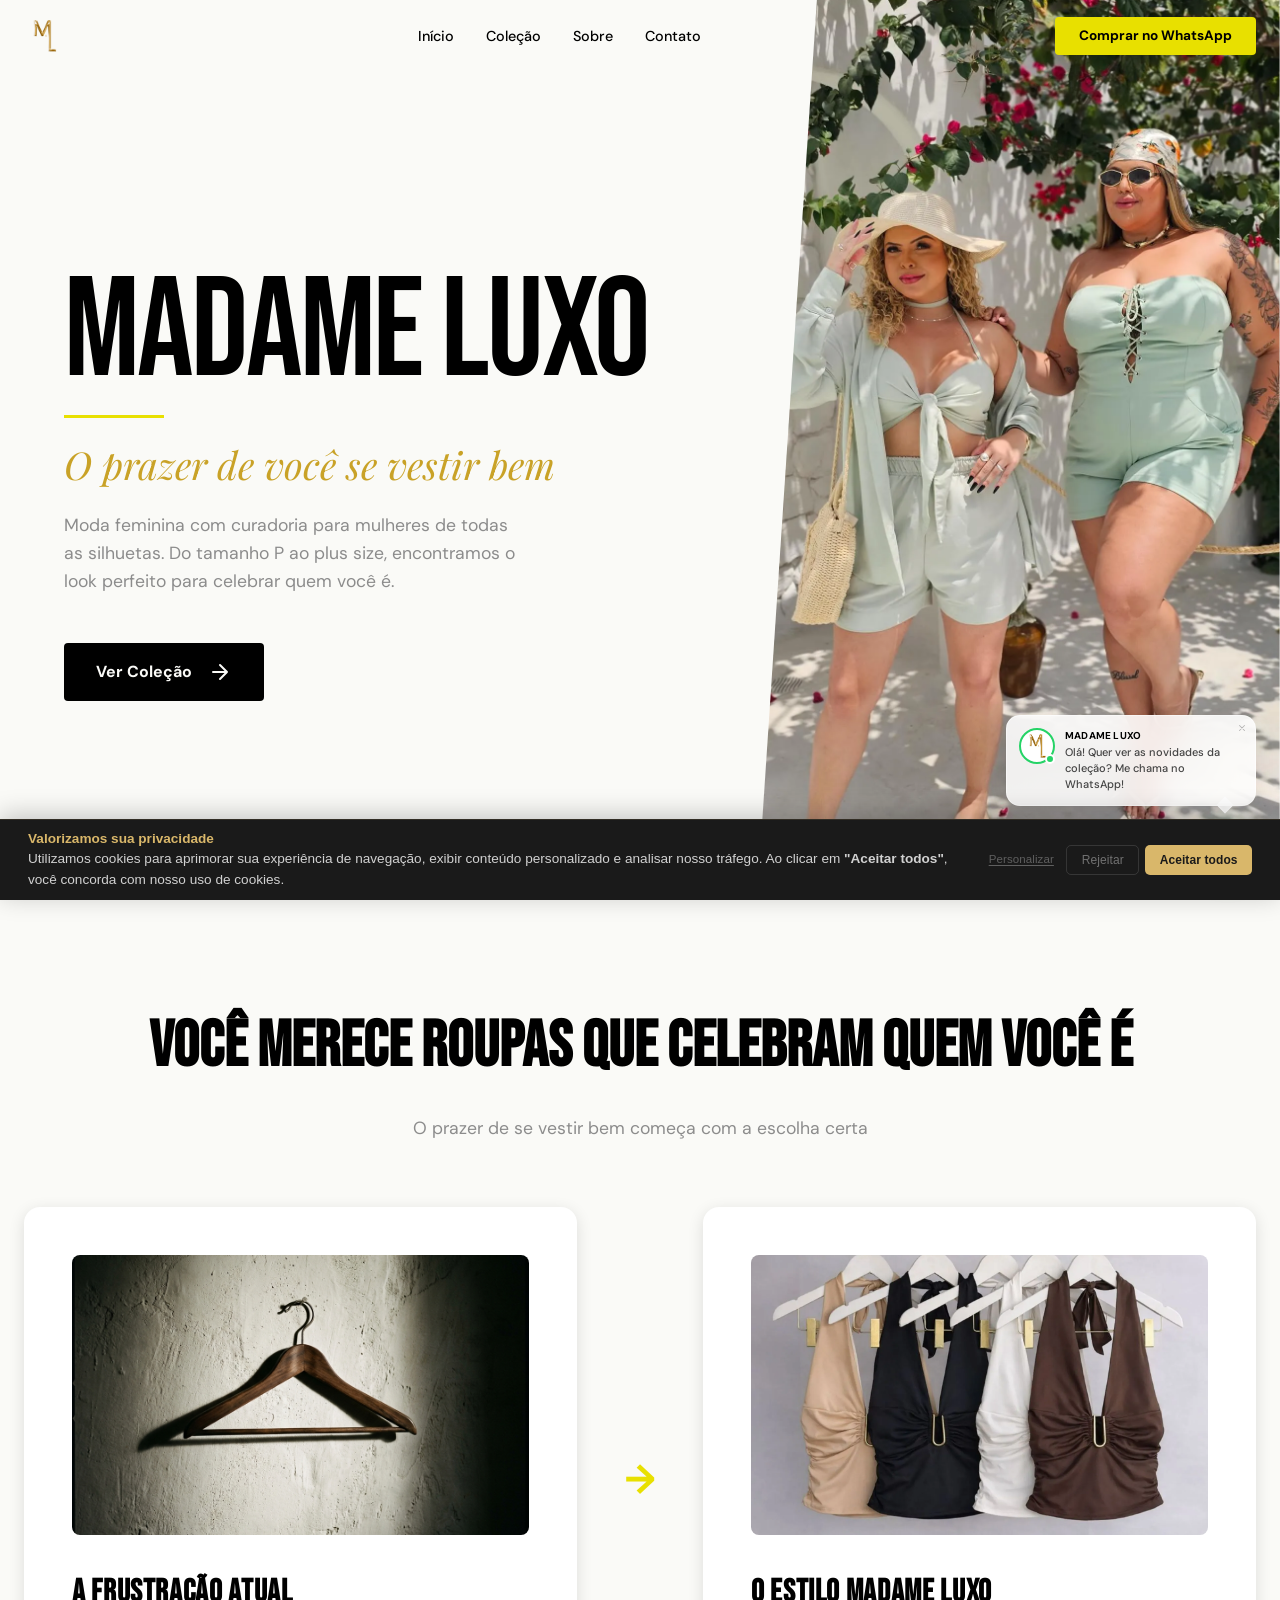
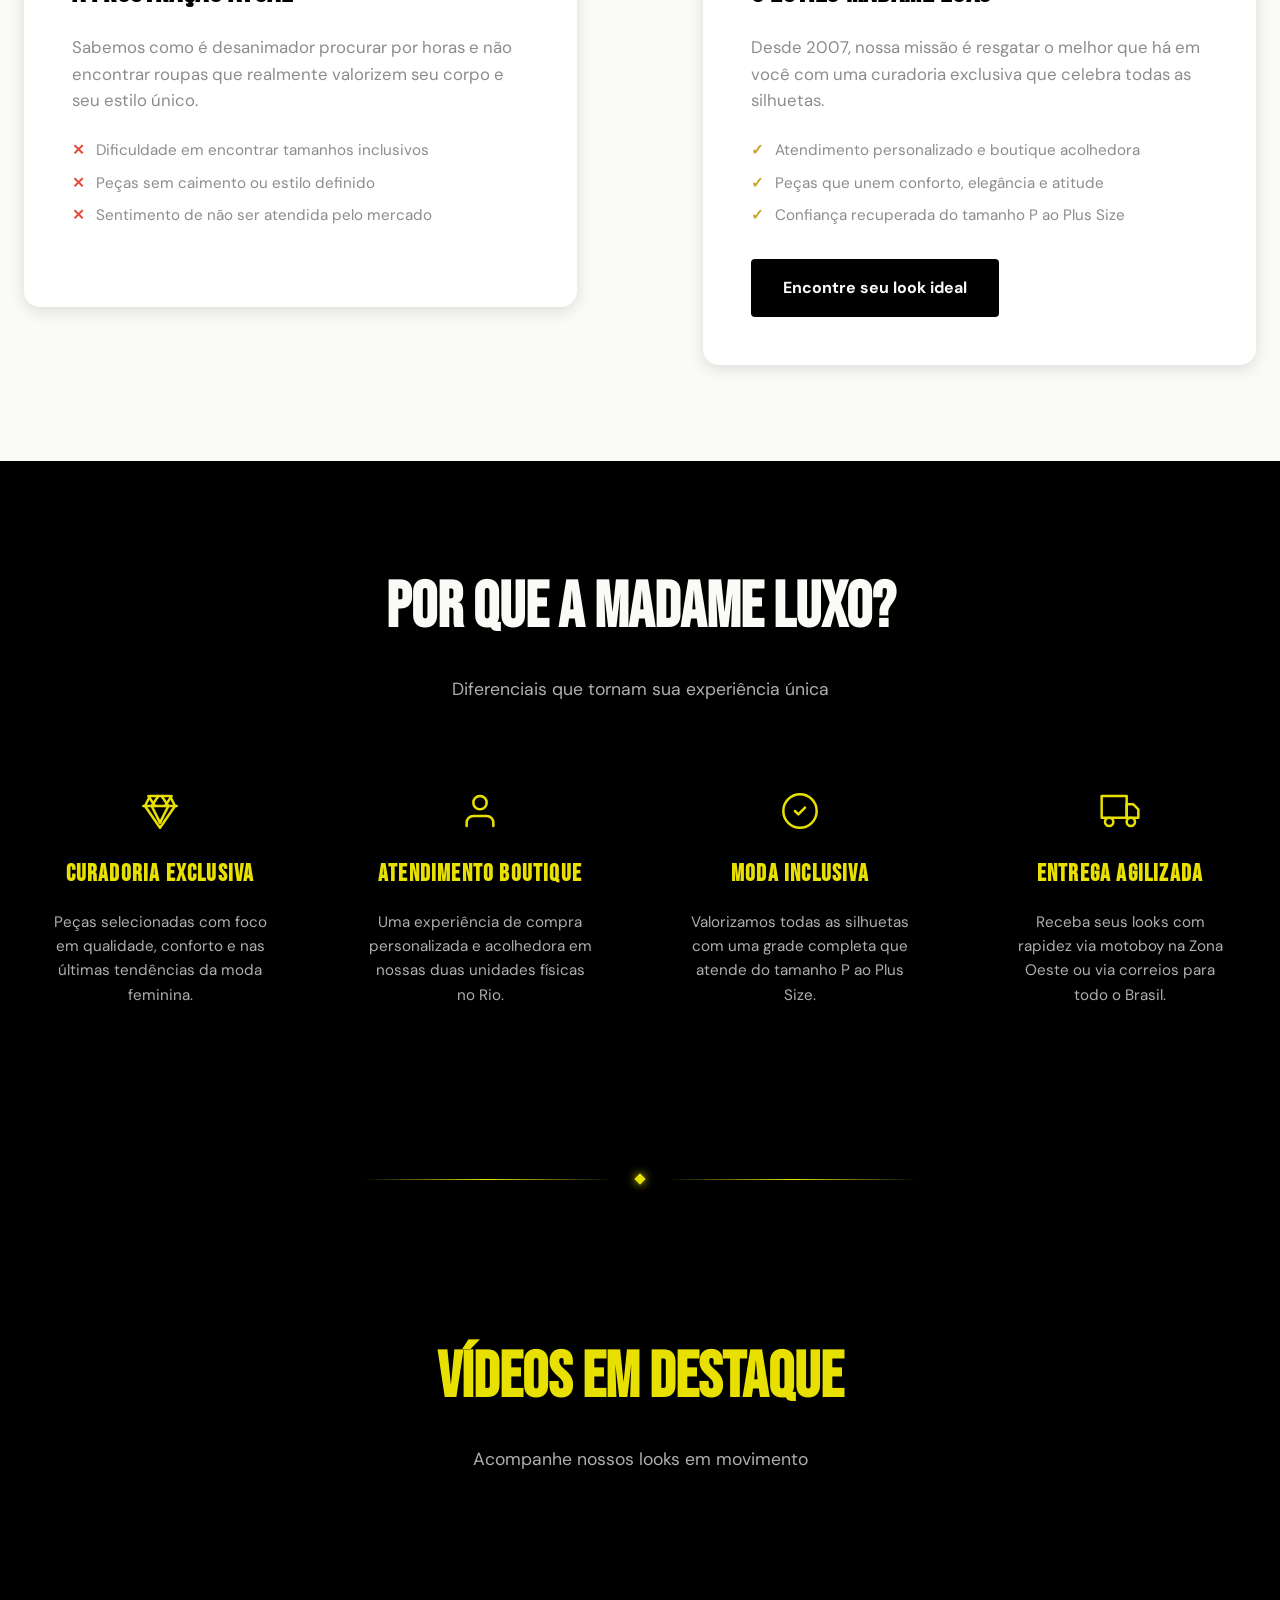
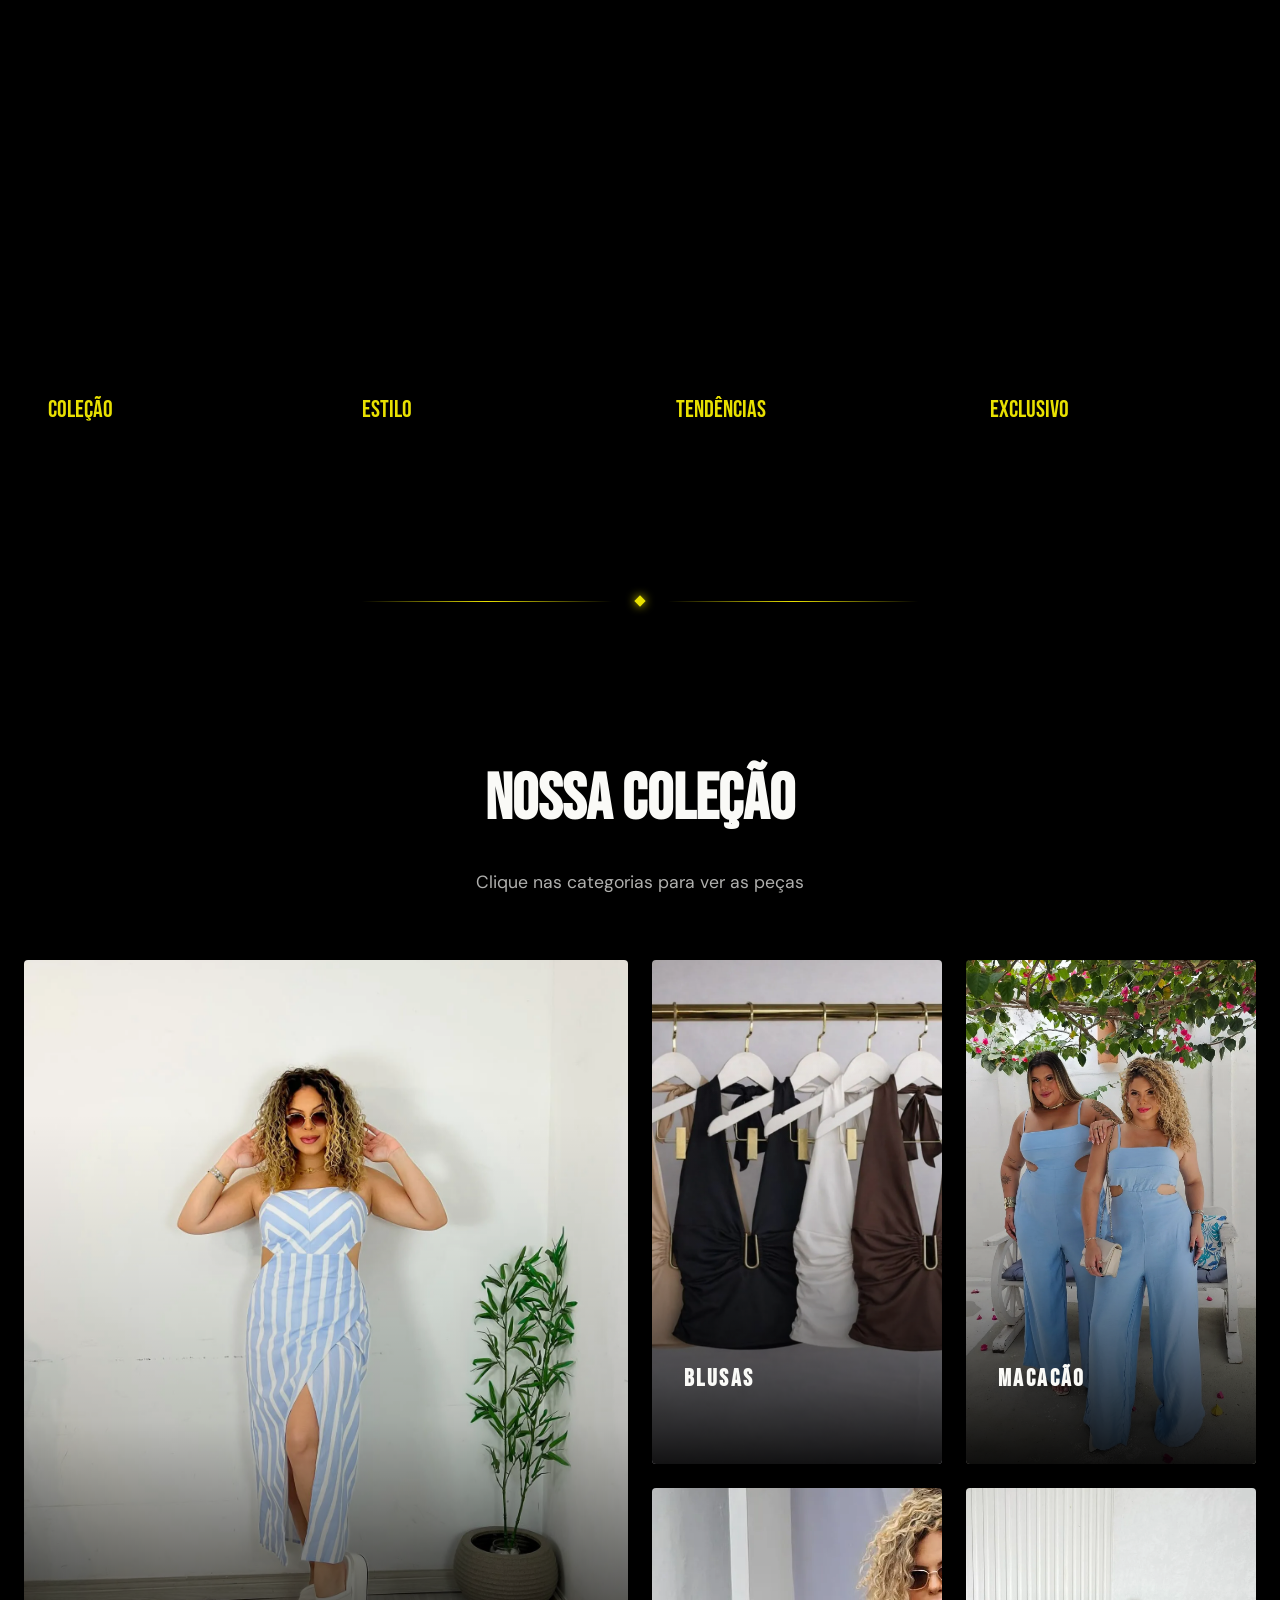
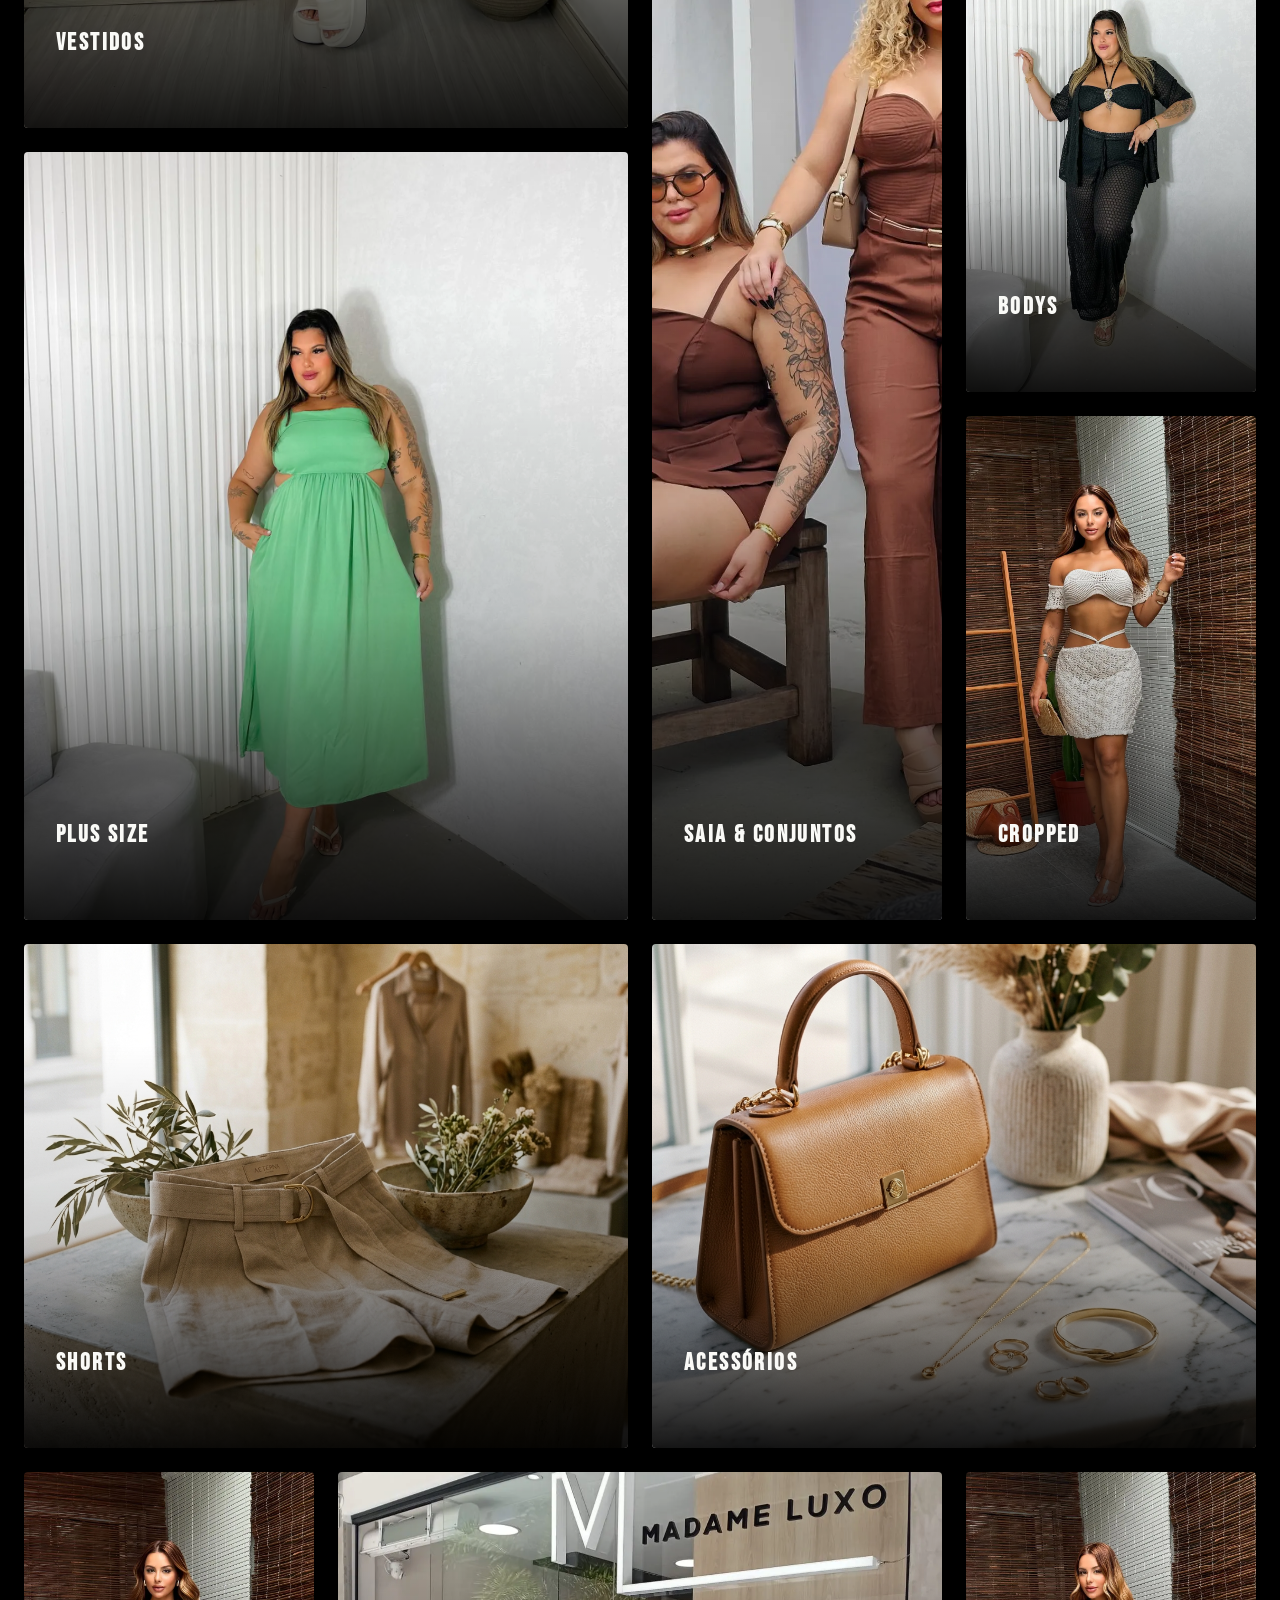
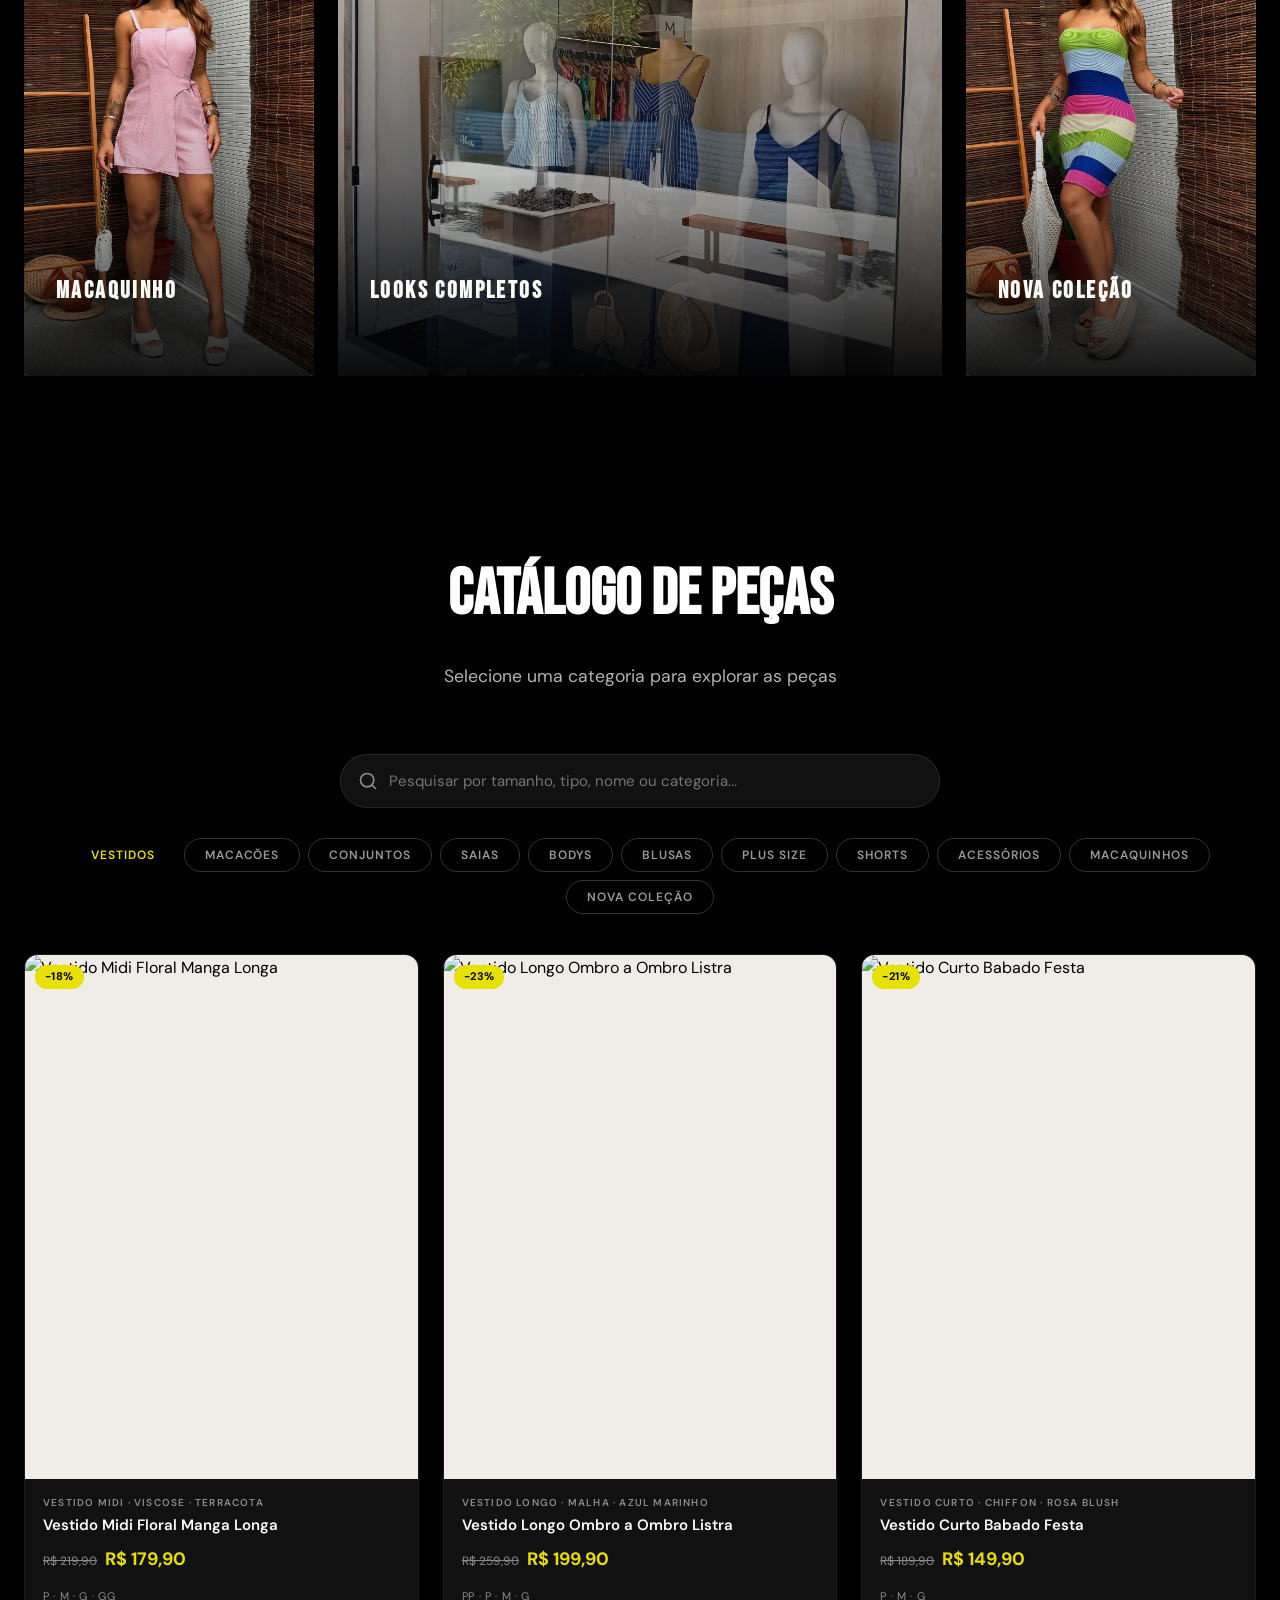
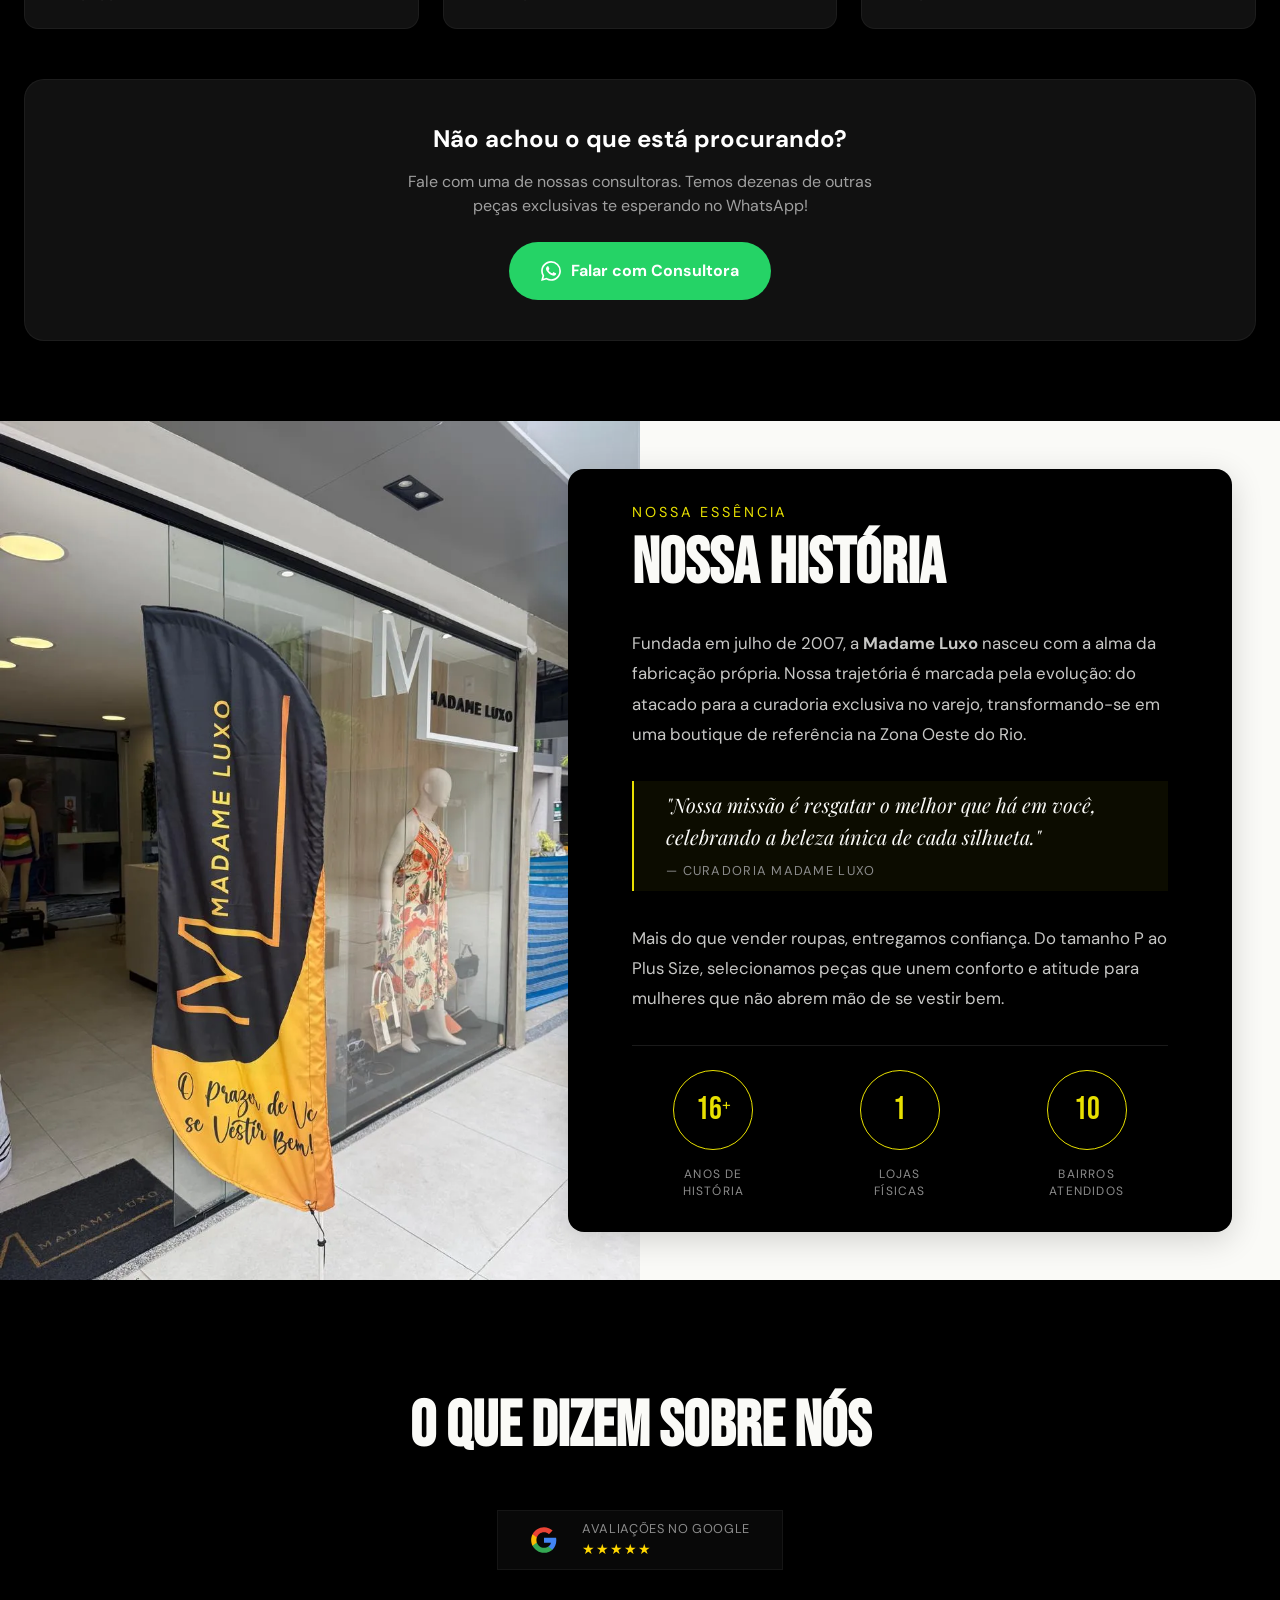
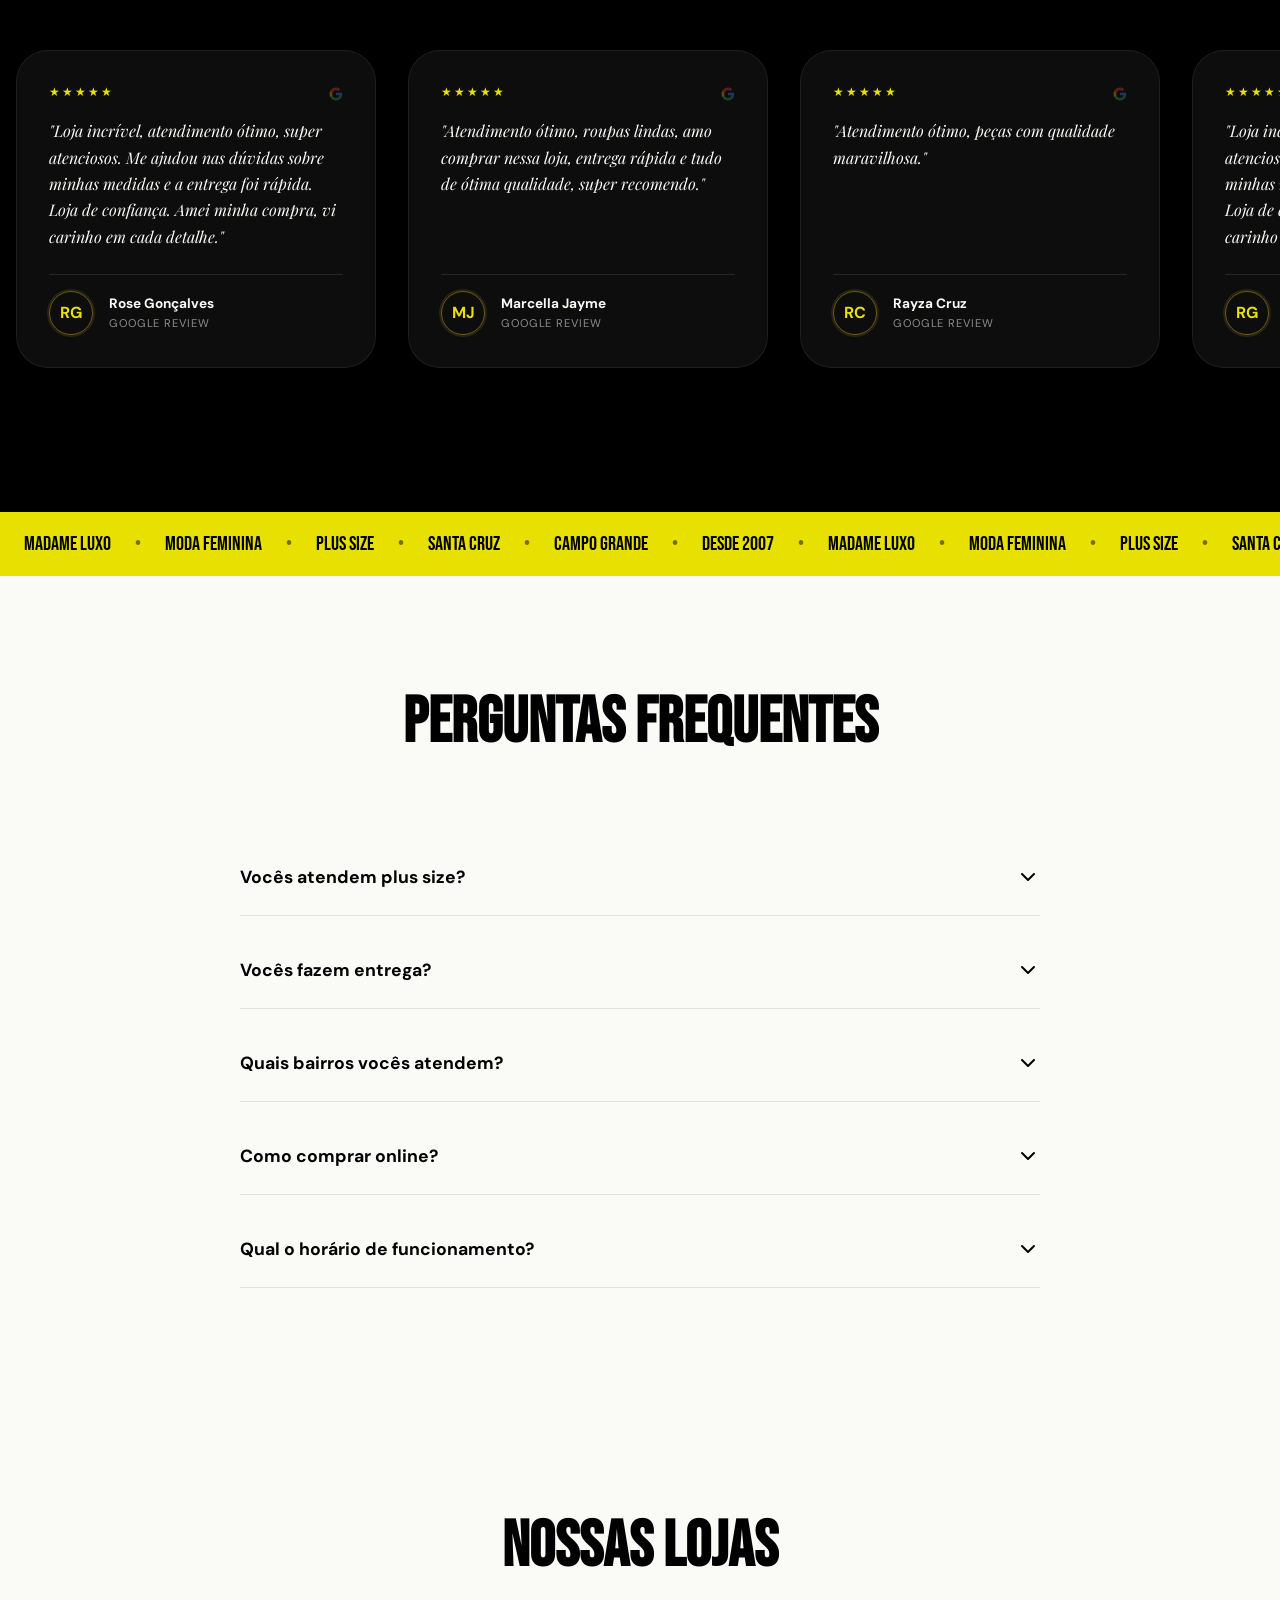
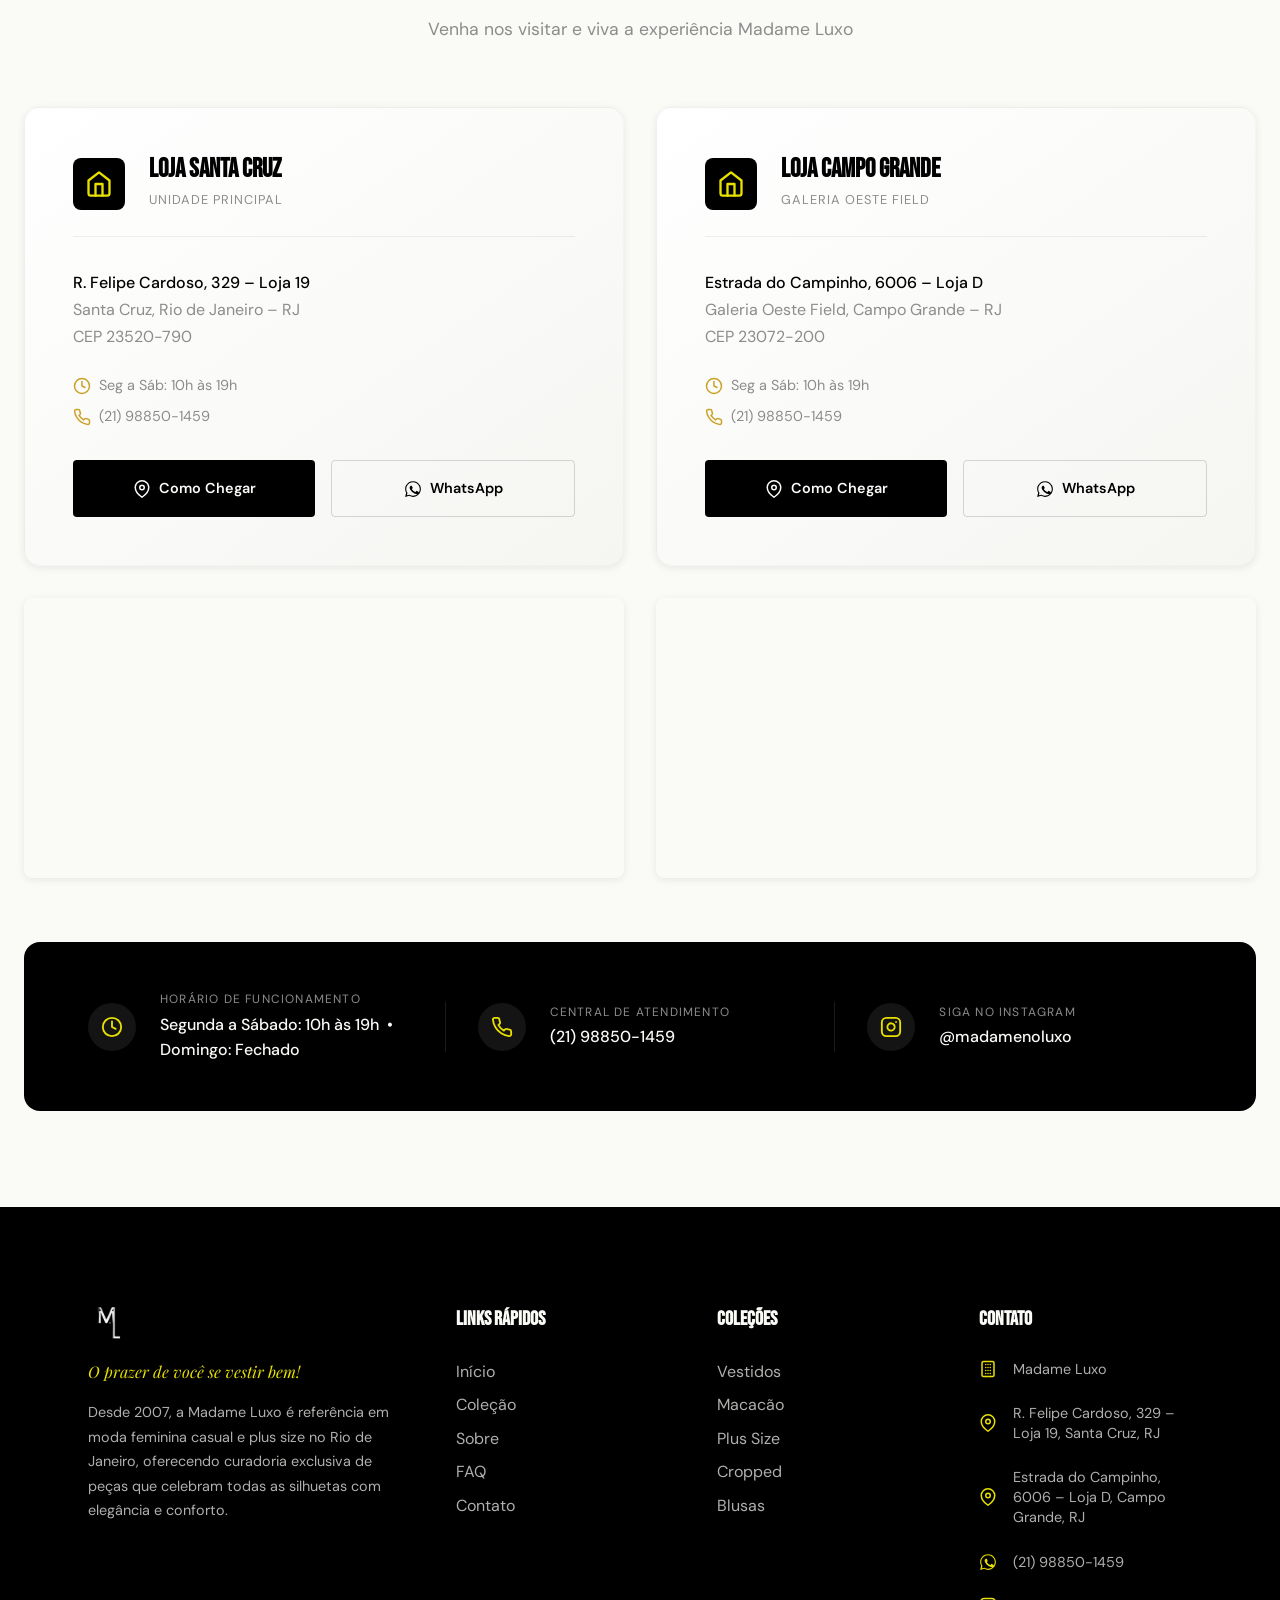
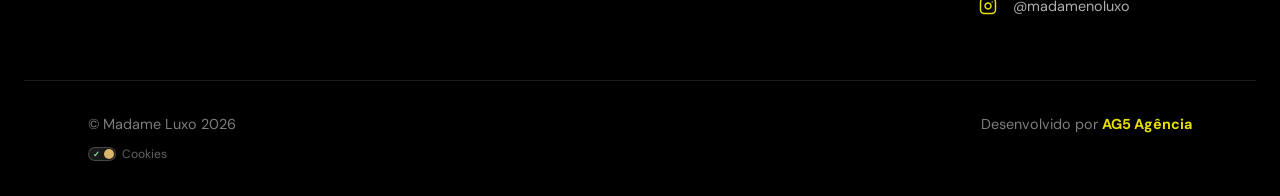
==== commit b71ff543: "fix: aj" ====
--- a/teste/index.html
+++ b/teste/index.html
@@ -3437,9 +3437,44 @@
     }
     </style>
 
+    <!-- ═══ MODAL DINÂMICO (PLANILHA) ═══ -->
+    <div class="pmodal-overlay" id="modal-dinamico" role="dialog" aria-modal="true" aria-label="Detalhes do produto" hidden>
+        <div class="pmodal-box">
+            <button class="pmodal-close" aria-label="Fechar" onclick="fecharModalDinamico()">✕</button>
+            <div class="pmodal-inner">
+                <div class="pmodal-galeria">
+                    <img src="" alt="" class="pmodal-img-main" id="pimg-dinamico">
+                    <div class="pmodal-thumbs" id="pmodal-thumbs-dinamico"></div>
+                </div>
+                <div class="pmodal-detalhes">
+                    <span class="pmodal-cat" id="pmodal-cat-dinamico"></span>
+                    <h2 class="pmodal-nome" id="pmodal-nome-dinamico"></h2>
+                    <div class="pmodal-precos">
+                        <span class="pmodal-de" id="pmodal-de-dinamico"></span>
+                        <span class="pmodal-por" id="pmodal-por-dinamico"></span>
+                        <span class="pmodal-desc" id="pmodal-desc-dinamico"></span>
+                    </div>
+                    <p class="pmodal-texto" id="pmodal-texto-dinamico"></p>
+                    <div class="pmodal-specs">
+                        <div class="pmodal-spec"><span class="pspec-l">Material</span><span class="pspec-v" id="pmodal-mat-dinamico"></span></div>
+                        <div class="pmodal-spec"><span class="pspec-l">Cor</span><span class="pspec-v" id="pmodal-cor-dinamico"></span></div>
+                        <div class="pmodal-spec"><span class="pspec-l">Tamanhos</span><span class="pspec-v" id="pmodal-tam-dinamico"></span></div>
+                        <div class="pmodal-spec"><span class="pspec-l">Estoque</span><span class="pspec-v" id="pmodal-est-dinamico"></span></div>
+                    </div>
+                    <a href="" target="_blank" rel="noopener" class="pmodal-cta" id="pmodal-cta-dinamico">Comprar pelo WhatsApp</a>
+                </div>
+            </div>
+        </div>
+    </div>
+
     <!-- ═══ CATÁLOGO: JAVASCRIPT ═══ -->
     <script>
     (function() {
+        // 💡 PARA ATUALIZAR PELA PLANILHA:
+        // 1. No Google Sheets, vá em Arquivo > Compartilhar > Publicar na Web
+        // 2. Escolha "Valores separados por vírgula (.csv)" e clique em Publicar
+        // 3. Copie o link gerado e cole abaixo entre as aspas.
+        const URL_PLANILHA = ""; 
 
         // ── Ativa aba por nome de categoria ──
         function ativarAba(cat) {
@@ -3452,7 +3487,7 @@
                 var ativo = p.id === 'panel-' + cat;
                 p.classList.toggle('active', ativo);
                 p.hidden = !ativo;
-                // Ao ativar aba, garantir que os cards originais fiquem visíveis (se não houver pesquisa)
+                
                 if (!document.getElementById('catSearchInput').value.trim()) {
                     p.querySelectorAll('.cat-card').forEach(function(card) {
                         if (!card.classList.contains('hidden-card')) {
@@ -3466,12 +3501,10 @@
             document.getElementById('catNoResults').hidden = true;
         }
 
-        // ── Lógica de Paginação (Mais de 6 cards) ──
+        // ── Lógica de Paginação ──
         function initPagination() {
             document.querySelectorAll('.cat-panel').forEach(function(panel) {
                 var cards = Array.from(panel.querySelectorAll('.cat-card'));
-                
-                // Remover botão existente se rodar de novo
                 var existingBtn = panel.querySelector('.btn-ver-mais-wrap');
                 if(existingBtn) existingBtn.remove();
                 
@@ -3506,7 +3539,6 @@
                                 }
                             });
                             btn.innerText = 'Ver Mais';
-                            // Scroll back to top of the panel
                             var rect = panel.getBoundingClientRect();
                             var offset = rect.top + window.scrollY - 100;
                             window.scrollTo({ top: offset, behavior: 'smooth' });
@@ -3524,20 +3556,6 @@
                 }
             });
         }
-        initPagination();
-
-        // ── Clique nas abas do catálogo ──
-        document.querySelectorAll('.cat-tab').forEach(function(tab) {
-            tab.addEventListener('click', function() {
-                var searchInput = document.getElementById('catSearchInput');
-                if(searchInput.value.trim().length > 0) {
-                    // Se estiver pesquisando e clicar na aba, limpar pesquisa para mostrar a aba normal
-                    searchInput.value = '';
-                    realizarPesquisa();
-                }
-                ativarAba(tab.dataset.cat);
-            });
-        });
 
         // ── Lógica de Pesquisa ──
         var searchInput = document.getElementById('catSearchInput');
@@ -3551,7 +3569,6 @@
             var encontrouAlgum = false;
 
             if (termo.length === 0) {
-                // Restaurar estado normal (baseado na aba ativa)
                 tabsContainer.style.display = '';
                 noResultsDiv.hidden = true;
                 document.querySelectorAll('.btn-ver-mais-wrap').forEach(function(w) { w.style.display = 'block'; });
@@ -3560,7 +3577,6 @@
                 return;
             }
 
-            // Esconder abas durante pesquisa global
             tabsContainer.style.display = 'none';
             document.querySelectorAll('.btn-ver-mais-wrap').forEach(function(w) { w.style.display = 'none'; });
 
@@ -3569,9 +3585,7 @@
                 var cards = panel.querySelectorAll('.cat-card');
                 
                 cards.forEach(function(card) {
-                    // Obter texto do card (nome, tipo, categoria, tamanho)
                     var textoCard = card.innerText.toLowerCase();
-                    // Adicionar também o nome da categoria do panel atual na pesquisa
                     var categoriaTab = panel.id.replace('panel-', '').replace('-', ' ');
                     
                     if (textoCard.includes(termo) || categoriaTab.includes(termo)) {
@@ -3583,8 +3597,7 @@
                     }
                 });
 
-                // Se houver algum card visível, mostrar o painel, senão escondê-lo
-                panel.classList.add('active'); // Forçar ativo para o display do grid funcionar
+                panel.classList.add('active');
                 panel.hidden = !encontrouNoPanel;
             });
 
@@ -3592,7 +3605,6 @@
         }
 
         searchInput.addEventListener('input', realizarPesquisa);
-
         clearBtn.addEventListener('click', function() {
             searchInput.value = '';
             realizarPesquisa();
@@ -3604,28 +3616,31 @@
             link.addEventListener('click', function(e) {
                 e.preventDefault();
                 var cat = link.dataset.cat;
-                // Ativa a aba correspondente (fallback para vestidos se não existir)
                 var panel = document.getElementById('panel-' + cat);
                 ativarAba(panel ? cat : 'vestidos');
-                // Rola suavemente até o catálogo
                 var sec = document.getElementById('catalogo');
                 if (sec) sec.scrollIntoView({ behavior: 'smooth', block: 'start' });
             });
         });
 
-        // ── Abrir modal ao clicar no card ──
-        document.querySelectorAll('.cat-card').forEach(function(card) {
-            card.addEventListener('click', function() {
-                var id = card.dataset.modal;
-                var overlay = document.getElementById(id);
-                if (!overlay) return;
-                overlay.hidden = false;
-                requestAnimationFrame(function() { overlay.classList.add('ml-open'); });
-                document.body.style.overflow = 'hidden';
+        // ── Eventos de Clique nos Cards Estáticos ──
+        function bindStaticCards() {
+            document.querySelectorAll('.cat-card').forEach(function(card) {
+                if (!card.dataset.dinamico) {
+                    card.addEventListener('click', function() {
+                        var id = card.dataset.modal;
+                        var overlay = document.getElementById(id);
+                        if (!overlay) return;
+                        overlay.hidden = false;
+                        requestAnimationFrame(function() { overlay.classList.add('ml-open'); });
+                        document.body.style.overflow = 'hidden';
+                    });
+                }
             });
-        });
-
-        // ── Fechar modal ──
+        }
+        bindStaticCards();
+
+        // ── Fechar Modais ──
         function mlFechar() {
             document.querySelectorAll('.pmodal-overlay.ml-open').forEach(function(o) {
                 o.classList.remove('ml-open');
@@ -3653,6 +3668,234 @@
             thumb.classList.add('active');
         };
 
+        // ── LÓGICA DINÂMICA DA PLANILHA ──
+        
+        function parseCSV(text) {
+            const lines = text.split('\n');
+            if (lines.length < 2) return [];
+            
+            // Limpa aspas, espaços, passa para lowercase e remove acentos dos headers
+            const headers = lines[0].split(',').map(h => 
+                h.replace(/^"|"$/g, '').trim().toLowerCase().normalize("NFD").replace(/[\u0300-\u036f]/g, "")
+            );
+            const data = [];
+            
+            for (let i = 1; i < lines.length; i++) {
+                if (!lines[i].trim()) continue;
+                
+                const regex = /(?:,|\n|^)("(?:(?:"")*[^"]*)*"|[^",\n]*|(?:\n|$))/g;
+                const row = [];
+                let match;
+                
+                while ((match = regex.exec(lines[i])) !== null) {
+                    let val = match[1];
+                    if (val && val.startsWith(',')) val = val.substring(1);
+                    val = val ? val.replace(/^"|"$/g, '').replace(/""/g, '"').trim() : '';
+                    row.push(val);
+                }
+                
+                if (row.length >= headers.length) {
+                    const obj = {};
+                    headers.forEach((header, index) => {
+                        obj[header] = row[index] || '';
+                    });
+                    data.push(obj);
+                }
+            }
+            return data;
+        }
+
+        function abrirModalDinamico(produto) {
+            const modal = document.getElementById('modal-dinamico');
+            if (!modal) return;
+
+            // Mapeamento das colunas da planilha do usuário
+            const nome = produto['nome da peca / conjunto *'] || produto['nome'];
+            const categoria = produto['categoria *'] || produto['categoria'];
+            const tipo = produto['tipo de produto *'] || produto['tipo'];
+            const precoDe = produto['preco de (r$)'] || produto['precode'];
+            const precoPor = produto['preco por (r$) *'] || produto['precopor'];
+            const desconto = produto['desconto %'] || produto['desconto'];
+            const tamanhos = produto['tamanhos disponiveis *'] || produto['tamanhos'];
+            const imagem1 = produto['🖼️ imagem destaque (url)'] || produto['imagem1'];
+            const imagem2 = produto['imagem 2 (url)'] || produto['imagem2'];
+            const imagem3 = produto['imagem 3 (url)'] || produto['imagem3'];
+            const descricao = produto['descricao *'] || produto['descricao'];
+            const material = produto['material / tecido'] || produto['material'];
+            const cor = produto['cor principal *'] || produto['cor'];
+            const estoque = produto['qtd. estoque'] || produto['estoque'];
+            const linkProduto = produto['link do produto (url)'];
+
+            document.getElementById('pimg-dinamico').src = imagem1;
+            document.getElementById('pimg-dinamico').alt = nome;
+            
+            const thumbsContainer = document.getElementById('pmodal-thumbs-dinamico');
+            thumbsContainer.innerHTML = '';
+            
+            const imagens = [imagem1, imagem2, imagem3].filter(img => img && img.trim() !== '');
+            
+            imagens.forEach((img, index) => {
+                const thumb = document.createElement('img');
+                thumb.src = img;
+                thumb.className = `pmodal-thumb ${index === 0 ? 'active' : ''}`;
+                thumb.alt = nome;
+                thumb.onclick = function() { window.mlTrocarImg('pimg-dinamico', this); };
+                thumbsContainer.appendChild(thumb);
+            });
+
+            document.getElementById('pmodal-cat-dinamico').innerText = categoria + (tipo ? ' · ' + tipo : '');
+            document.getElementById('pmodal-nome-dinamico').innerText = nome;
+            
+            const precoDeElem = document.getElementById('pmodal-de-dinamico');
+            if (precoDe) {
+                precoDeElem.innerText = precoDe;
+                precoDeElem.style.display = '';
+            } else {
+                precoDeElem.style.display = 'none';
+            }
+            
+            document.getElementById('pmodal-por-dinamico').innerText = precoPor;
+            
+            const descBadge = document.getElementById('pmodal-desc-dinamico');
+            if (desconto) {
+                descBadge.innerText = desconto.includes('%') ? desconto : desconto + '%';
+                descBadge.style.display = '';
+            } else {
+                descBadge.style.display = 'none';
+            }
+
+            document.getElementById('pmodal-texto-dinamico').innerText = descricao || '';
+            document.getElementById('pmodal-mat-dinamico').innerText = material || 'Não informado';
+            document.getElementById('pmodal-cor-dinamico').innerText = cor || 'Não informado';
+            document.getElementById('pmodal-tam-dinamico').innerText = tamanhos || 'Não informado';
+            document.getElementById('pmodal-est-dinamico').innerText = estoque || 'Não informado';
+
+            const cta = document.getElementById('pmodal-cta-dinamico');
+            
+            if (linkProduto && linkProduto.trim().startsWith('http')) {
+                cta.href = linkProduto;
+                cta.innerText = 'Ver Detalhes / Comprar';
+            } else {
+                let whatsMsg = `Olá! Tenho interesse no produto: ${nome}`;
+                if (precoPor) whatsMsg += ` por ${precoPor}`;
+                cta.href = `https://wa.me/5521988501459?text=${encodeURIComponent(whatsMsg)}`;
+                cta.innerText = 'Comprar pelo WhatsApp';
+            }
+
+            modal.hidden = false;
+            requestAnimationFrame(() => { modal.classList.add('ml-open'); });
+            document.body.style.overflow = 'hidden';
+        }
+
+        window.fecharModalDinamico = function() {
+            const modal = document.getElementById('modal-dinamico');
+            if (modal) {
+                modal.classList.remove('ml-open');
+                setTimeout(() => { modal.hidden = true; }, 350);
+            }
+            document.body.style.overflow = '';
+        };
+
+        function renderizarCatalogo(produtos) {
+            document.querySelectorAll('.cat-panel').forEach(panel => {
+                const grid = panel.querySelector('.cat-grid');
+                if (grid) grid.innerHTML = '';
+            });
+
+            produtos.forEach(prod => {
+                if (prod['status *'] && prod['status *'].toLowerCase() === 'inativo') return;
+
+                const nome = prod['nome da peca / conjunto *'] || prod['nome'];
+                const categoria = prod['categoria *'] || prod['categoria'];
+                const tipo = prod['tipo de produto *'] || prod['tipo'];
+                const precoDe = prod['preco de (r$)'] || prod['precode'];
+                const precoPor = prod['preco por (r$) *'] || prod['precopor'];
+                const desconto = prod['desconto %'] || prod['desconto'];
+                const tamanhos = prod['tamanhos disponiveis *'] || prod['tamanhos'];
+                const imagem1 = prod['🖼️ imagem destaque (url)'] || prod['imagem1'];
+                const ofertaDestaque = prod['🔥 oferta em destaque?'] || prod['novo'];
+
+                if (!categoria) return;
+
+                let catKey = categoria.toLowerCase().normalize("NFD").replace(/[\u0300-\u036f]/g, "").replace(/\s+/g, '-');
+                
+                if (catKey.includes('vestido')) catKey = 'vestidos';
+                if (catKey.includes('macacao') || catKey.includes('macacoes')) catKey = 'macacoes';
+                if (catKey.includes('conjunto')) catKey = 'conjuntos';
+                if (catKey.includes('saia')) catKey = 'saias';
+                if (catKey.includes('body') || catKey.includes('bodys')) catKey = 'bodys';
+                if (catKey.includes('blusa')) catKey = 'blusas';
+                if (catKey.includes('plus')) catKey = 'plus-size';
+                if (catKey.includes('short')) catKey = 'shorts';
+                if (catKey.includes('acessorio')) catKey = 'acessorios';
+                if (catKey.includes('macaquinho')) catKey = 'macaquinhos';
+                if (catKey.includes('nova') || catKey.includes('colecao')) catKey = 'nova-colecao';
+
+                const panel = document.getElementById(`panel-${catKey}`);
+                if (!panel) return;
+
+                const grid = panel.querySelector('.cat-grid');
+                if (!grid) return;
+
+                const card = document.createElement('article');
+                card.className = 'cat-card';
+                card.dataset.dinamico = 'true';
+
+                let badgeHtml = '';
+                if (desconto) {
+                    const descTexto = desconto.includes('%') ? desconto : desconto + '%';
+                    badgeHtml = `<span class="cat-badge">${descTexto}</span>`;
+                } else if (ofertaDestaque && (ofertaDestaque.toLowerCase() === 'sim' || ofertaDestaque.toLowerCase() === 's')) {
+                    badgeHtml = `<span class="cat-badge-novo">Destaque</span>`;
+                }
+
+                card.innerHTML = `
+                    <div class="cat-card-img-wrap">
+                        <img src="${imagem1}" alt="${nome}" class="cat-card-img" loading="lazy">
+                        ${badgeHtml}
+                    </div>
+                    <div class="cat-card-info">
+                        <span class="cat-card-tipo">${tipo || ''}</span>
+                        <h3 class="cat-card-nome">${nome}</h3>
+                        <div class="cat-card-precos">
+                            ${precoDe ? `<span class="cat-preco-de">${precoDe}</span>` : ''}
+                            <span class="cat-preco-por">${precoPor}</span>
+                        </div>
+                        <span class="cat-card-tamanhos">${tamanhos || ''}</span>
+                    </div>
+                `;
+
+                card.addEventListener('click', () => { abrirModalDinamico(prod); });
+                grid.appendChild(card);
+            });
+
+            initPagination();
+            
+            const primeiraAba = document.querySelector('.cat-tab');
+            if (primeiraAba) ativarAba(primeiraAba.dataset.cat);
+        }
+
+        async function carregarDados() {
+            if (!URL_PLANILHA || URL_PLANILHA.trim() === '') {
+                console.log('URL da planilha não configurada. Mantendo catálogo estático.');
+                return;
+            }
+
+            try {
+                const response = await fetch(URL_PLANILHA);
+                if (!response.ok) throw new Error('Erro ao buscar dados da planilha');
+                const text = await response.text();
+                const produtos = parseCSV(text);
+                if (produtos.length > 0) {
+                    renderizarCatalogo(produtos);
+                }
+            } catch (e) {
+                console.error('Erro ao carregar catálogo da planilha:', e);
+            }
+        }
+
+        carregarDados();
+
     })();
     </script>
 </body>
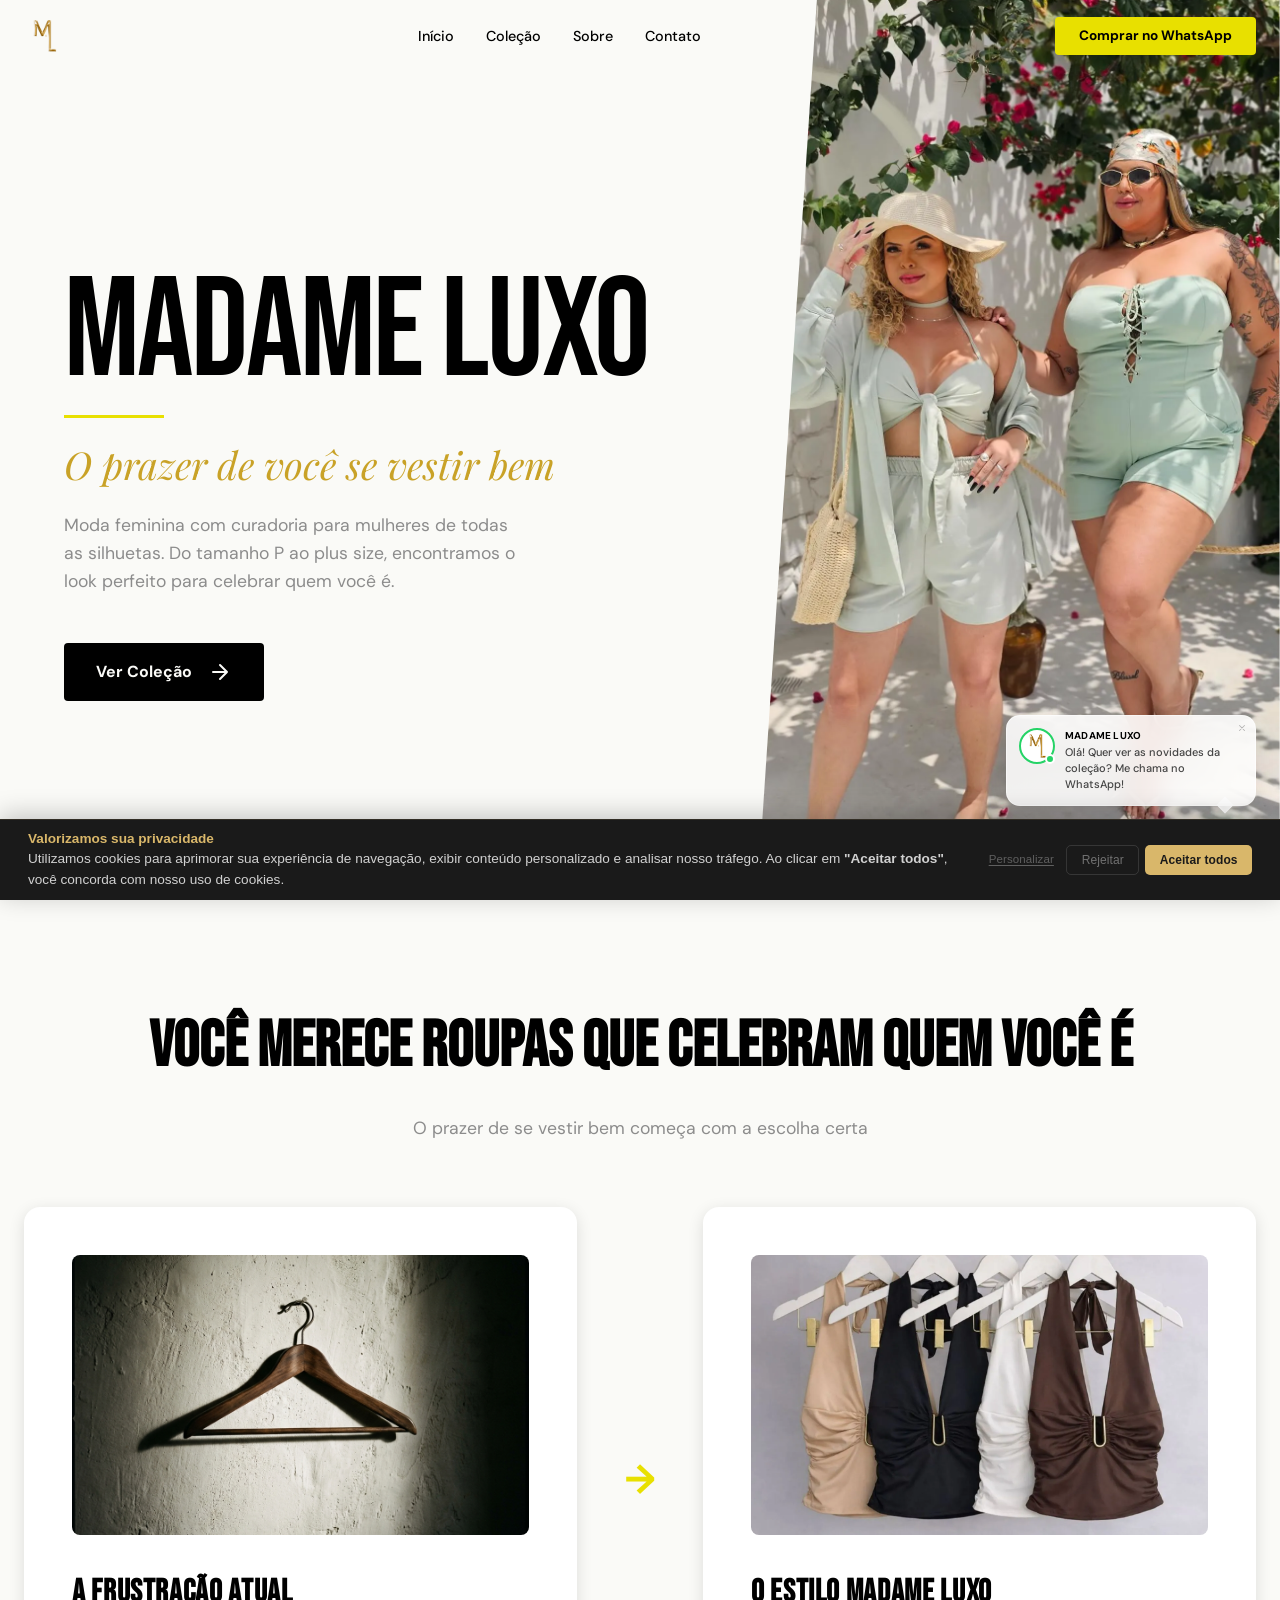
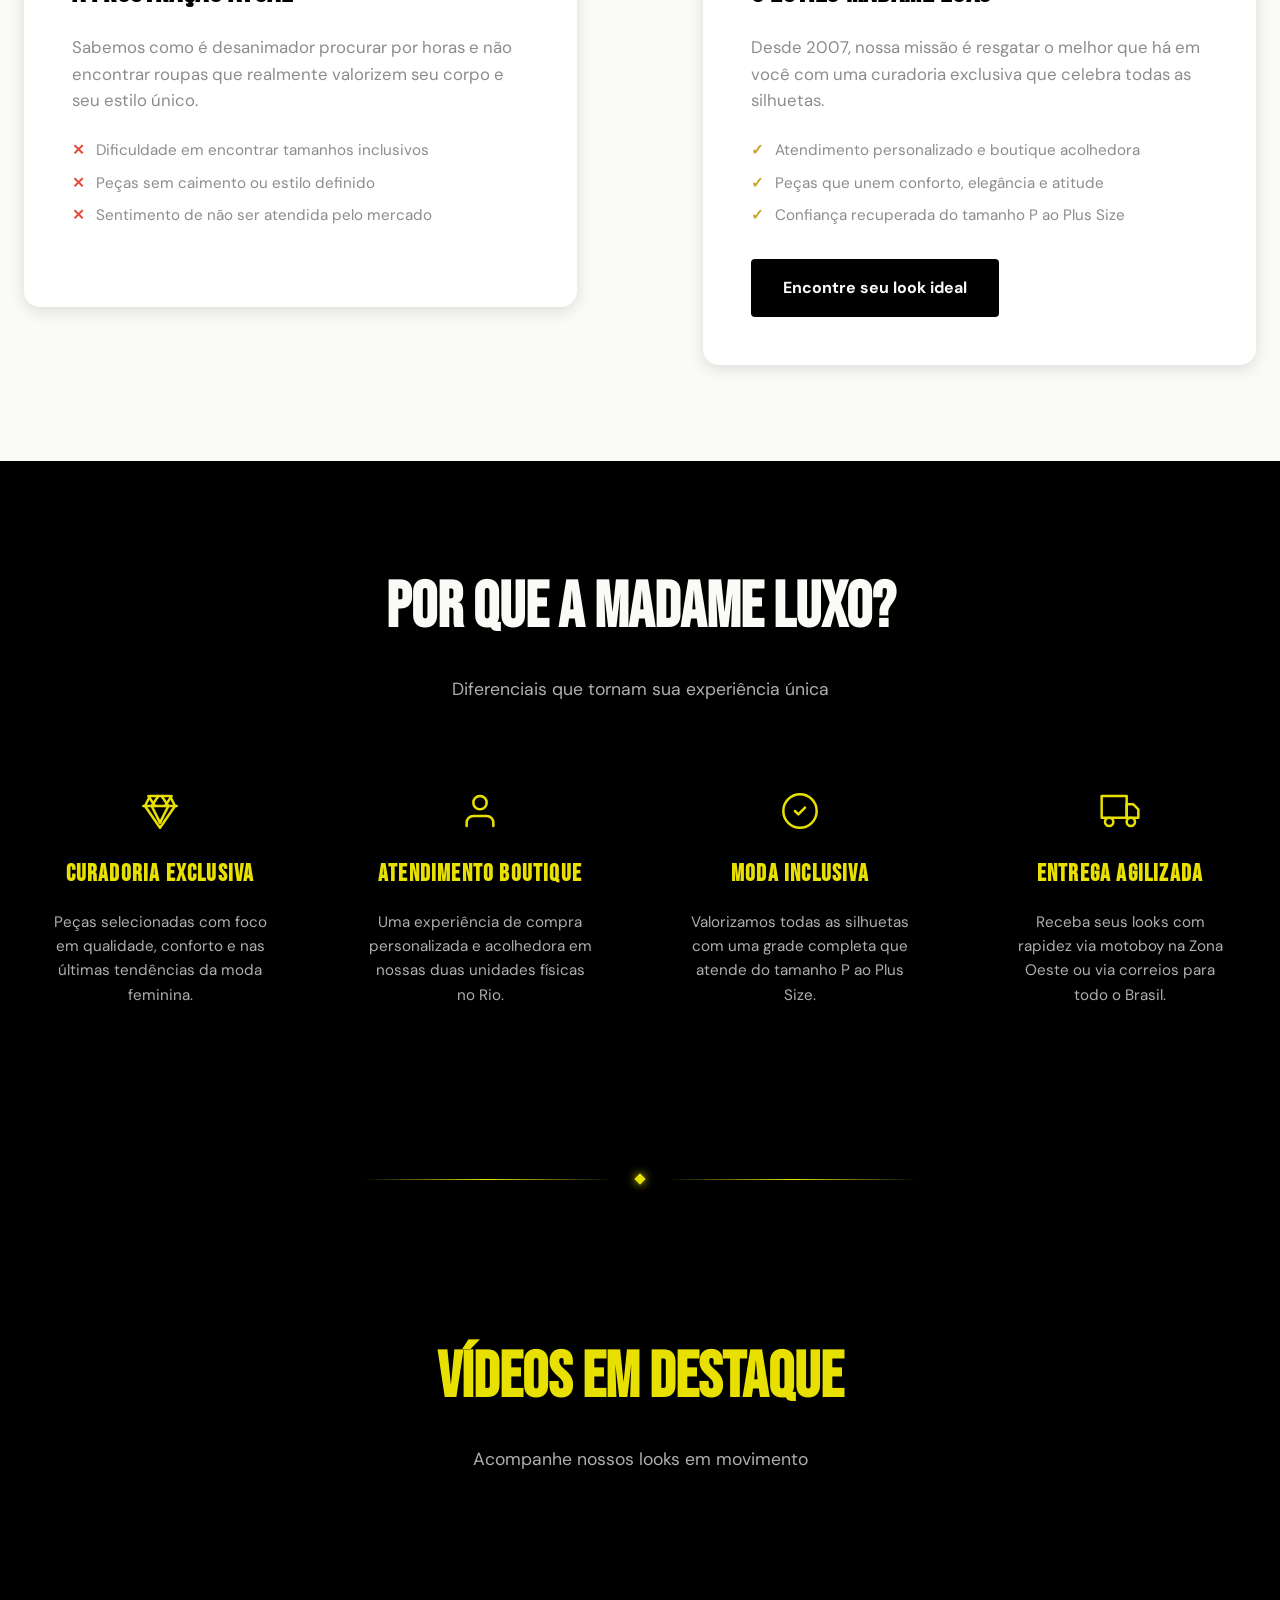
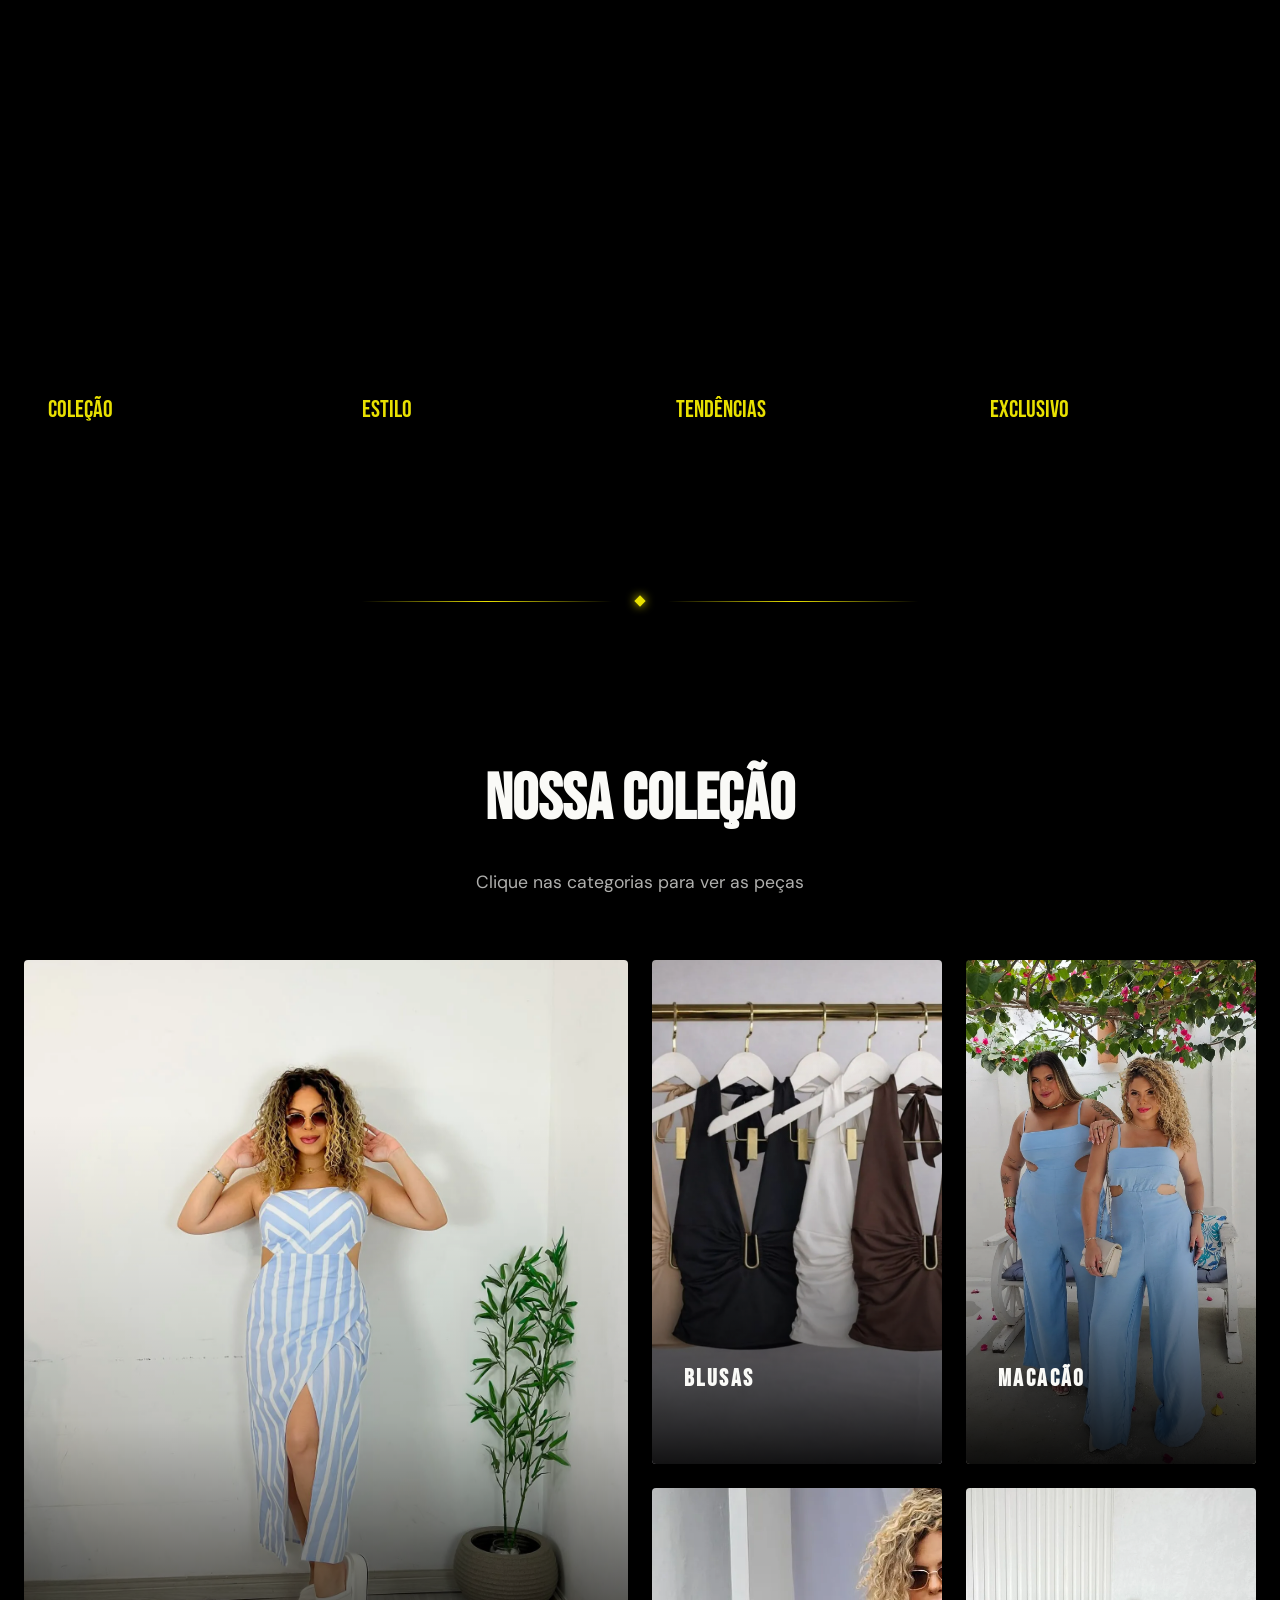
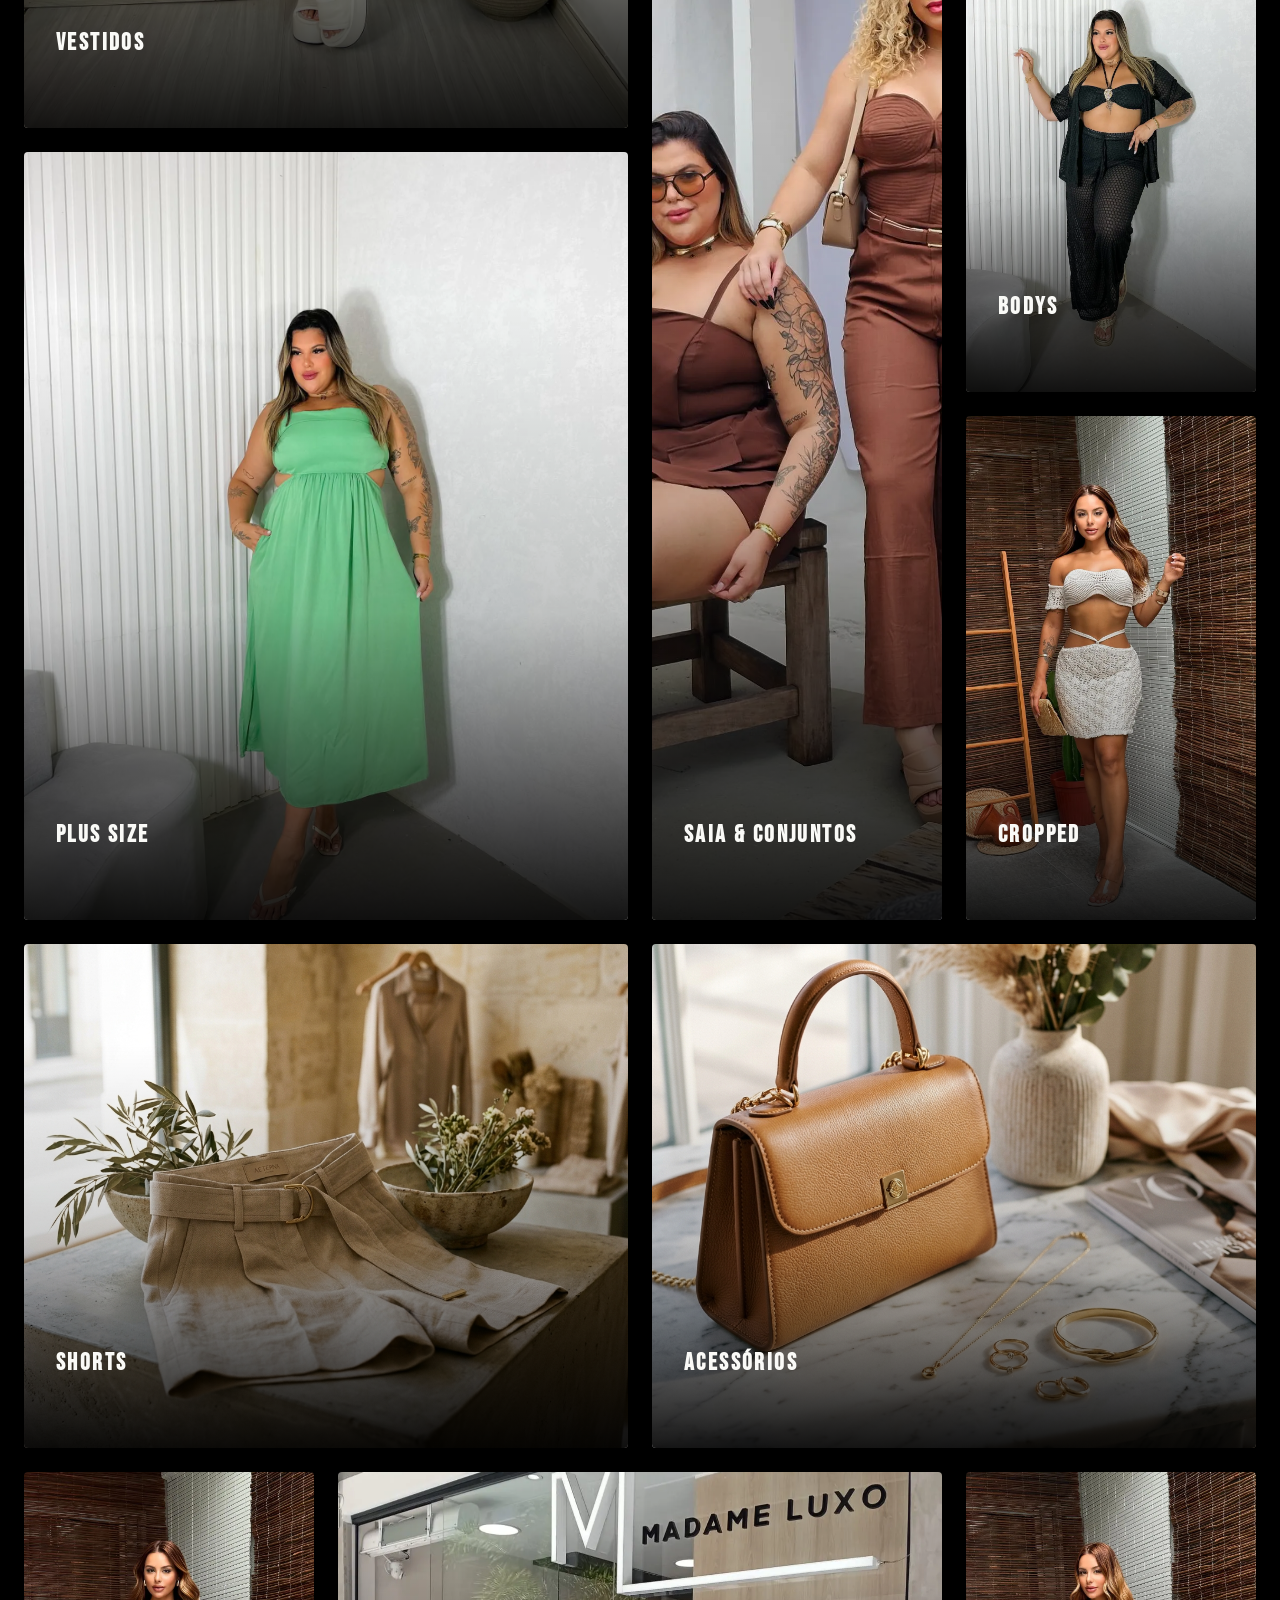
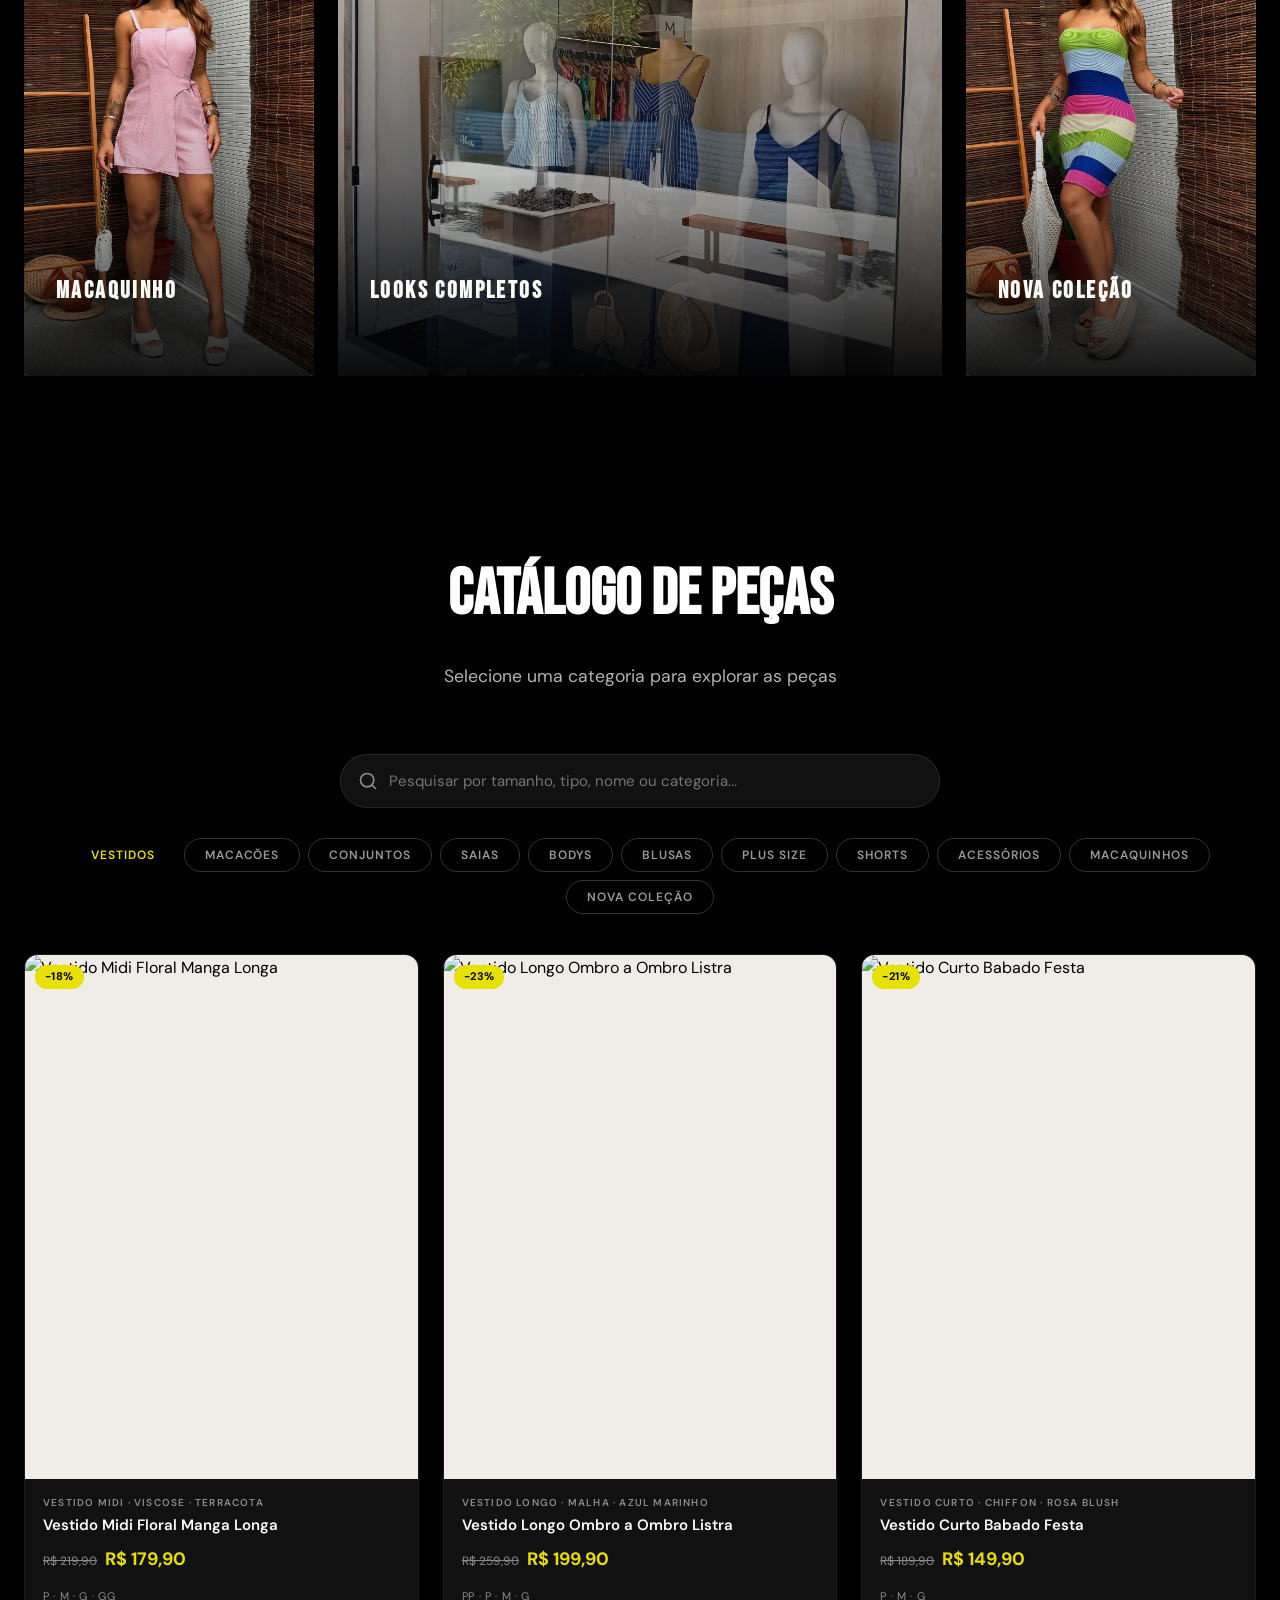
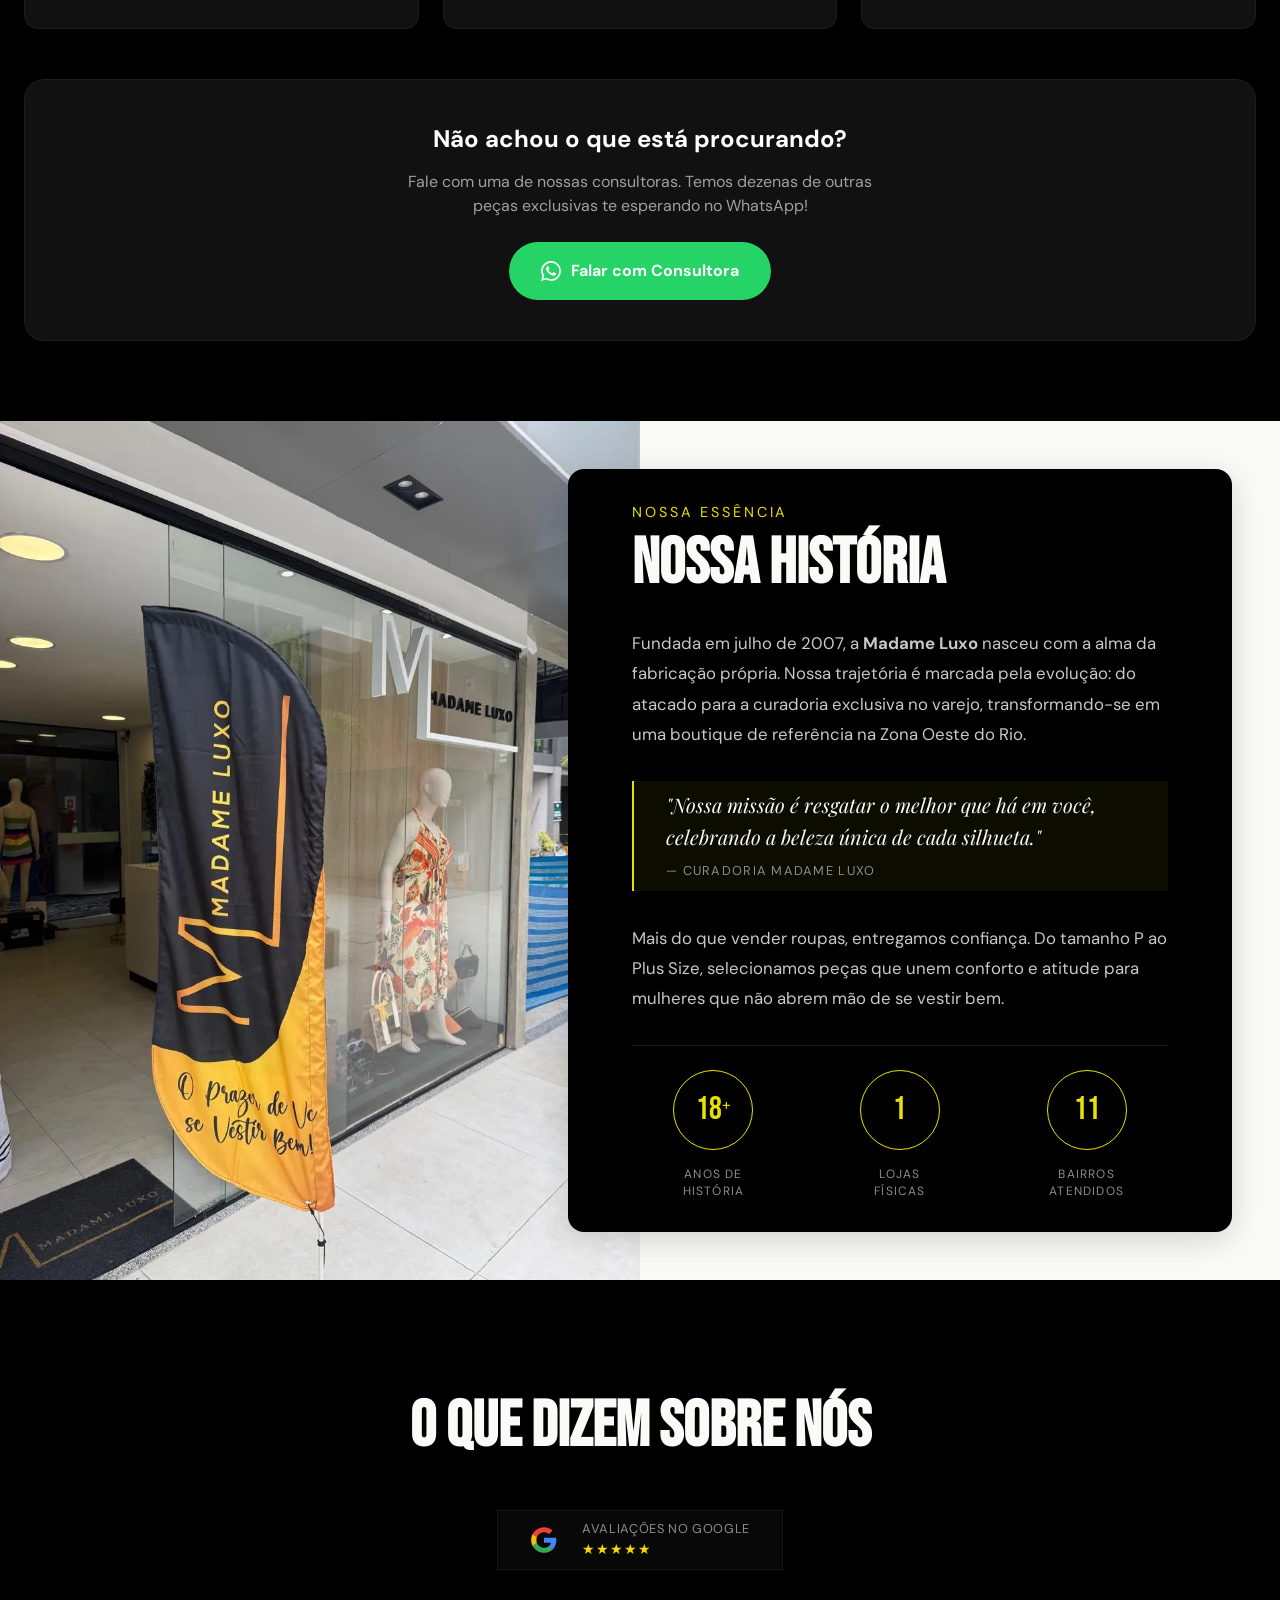
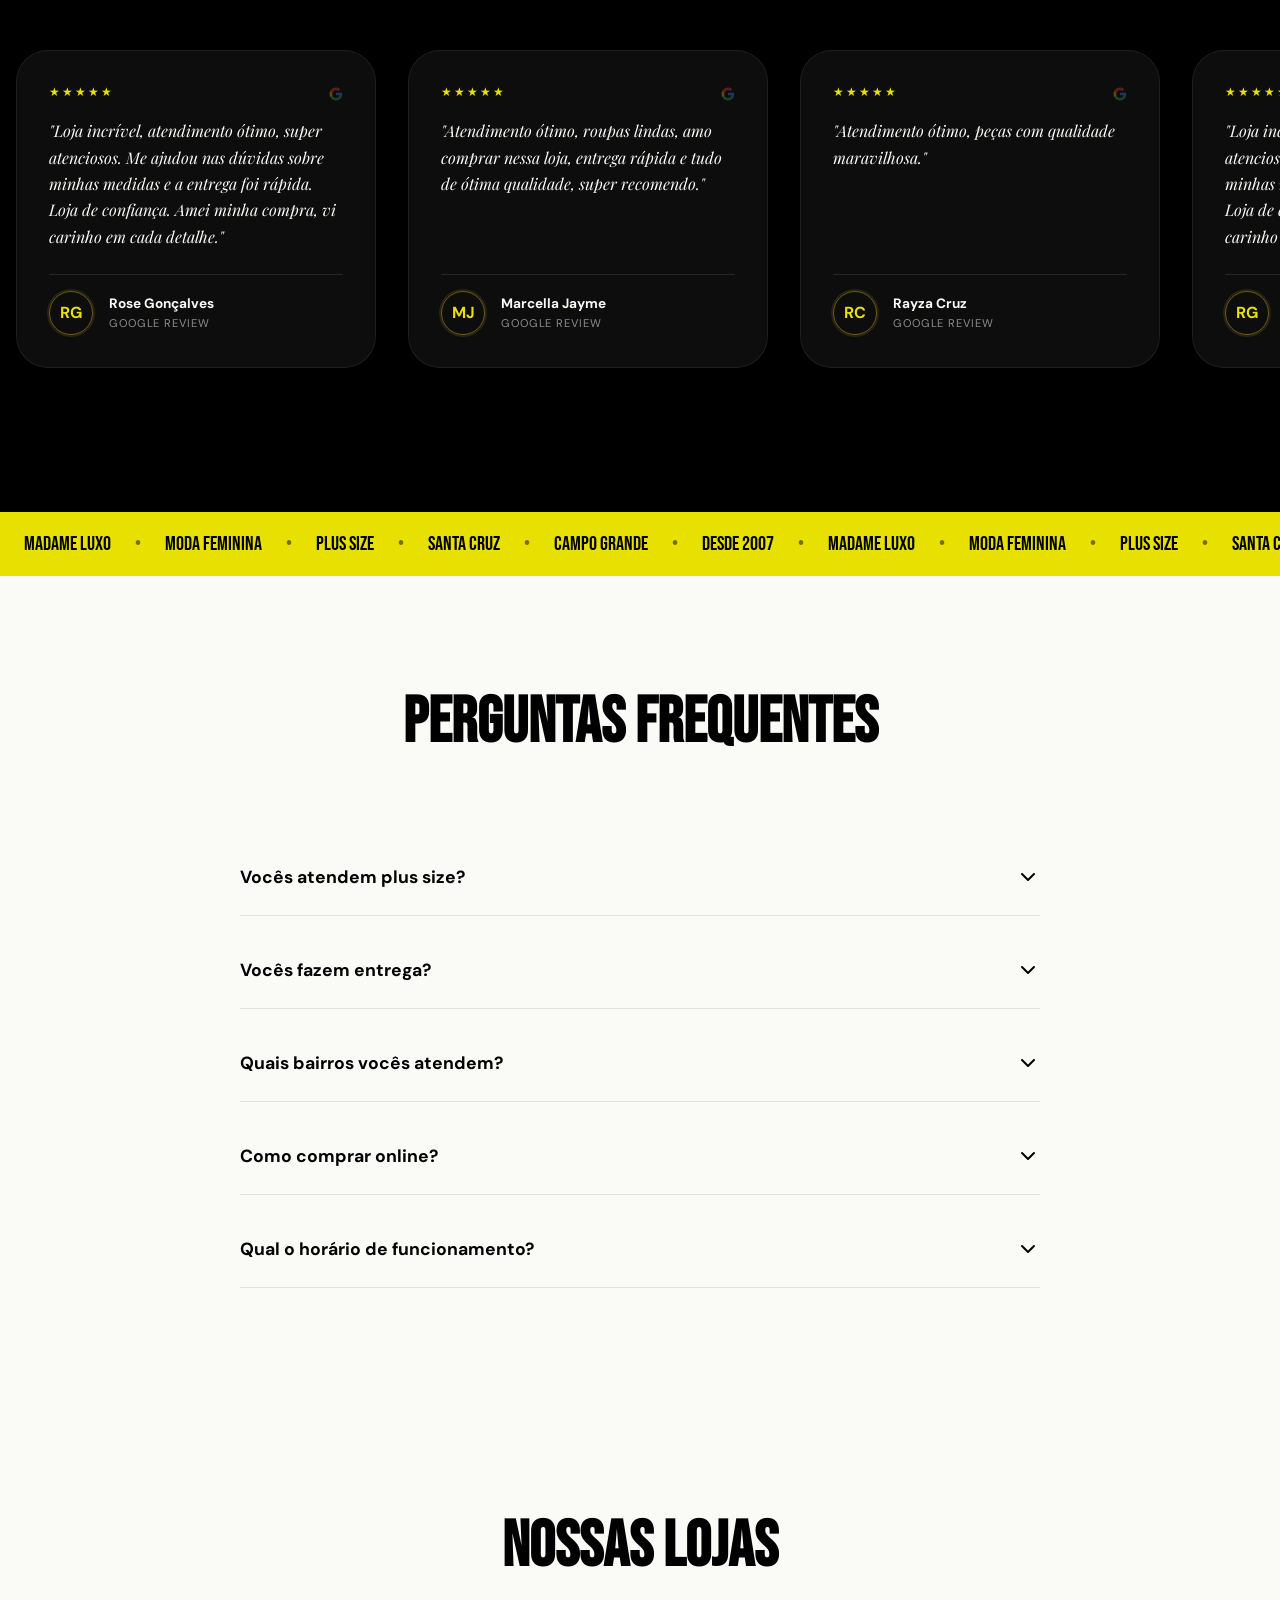
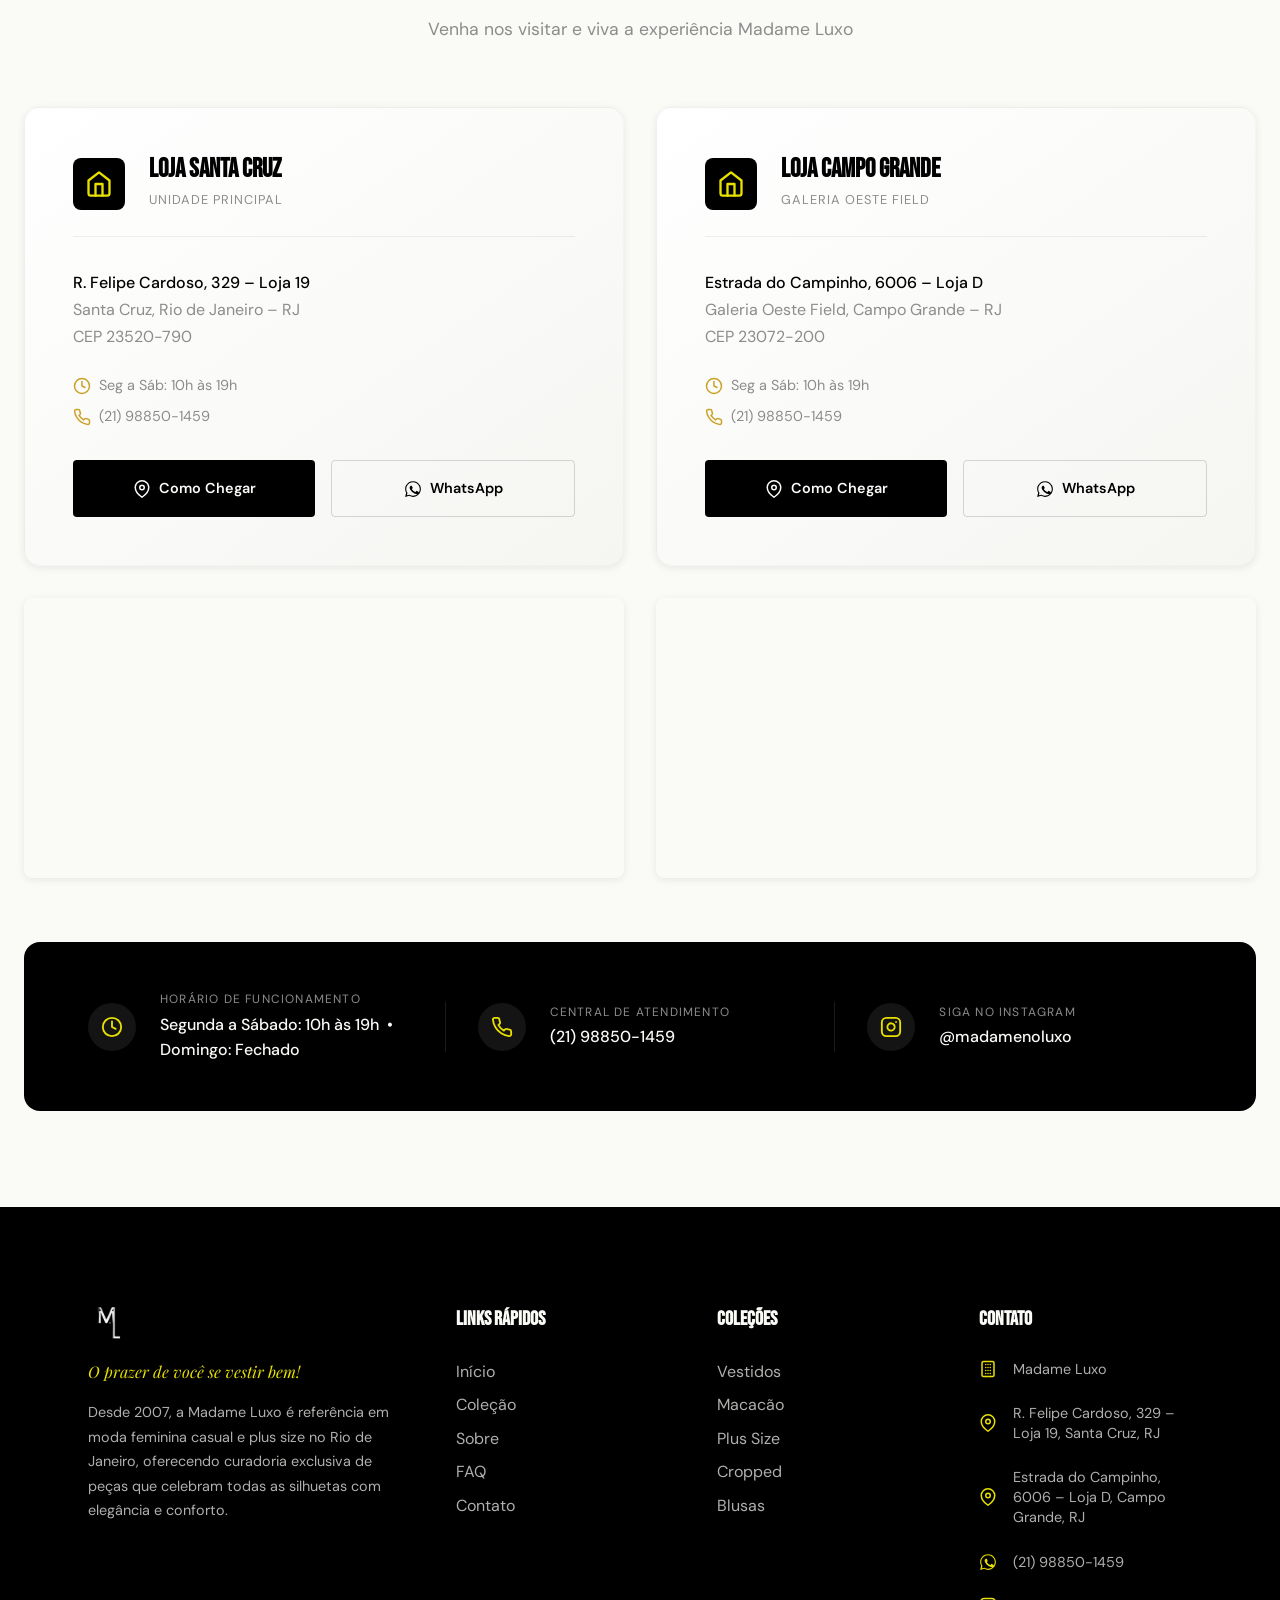
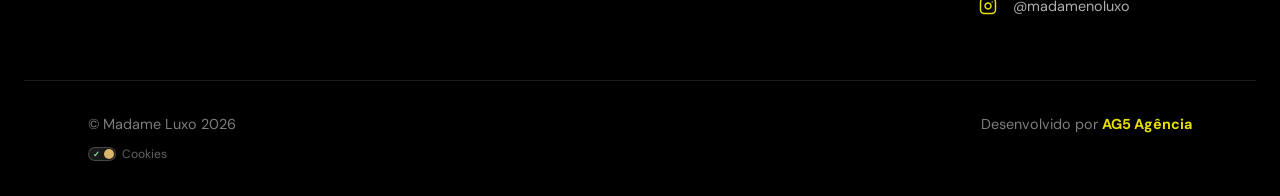
==== commit 8e306dd5: "fix: aj" ====
--- a/teste/index.html
+++ b/teste/index.html
@@ -328,7 +328,8 @@
 
             <!-- Accessibility fix: aria-label distinto para diferenciar do botão WhatsApp flutuante -->
             <a href="https://wa.me/5521988501459?text=Ol%C3%A1%2C%20vim%20atrav%C3%A9s%20do%20site%20e%20gostaria%20de%20uma%20informa%C3%A7%C3%A3o."
-                class="nav-cta" target="_blank" rel="noopener noreferrer" aria-label="Comprar no WhatsApp - Menu de navegação">
+                class="nav-cta" target="_blank" rel="noopener noreferrer"
+                aria-label="Comprar no WhatsApp - Menu de navegação">
                 Comprar no WhatsApp
             </a>
         </div>
@@ -621,7 +622,8 @@
                         class="bento-image bento-image--top" width="400" height="800" loading="lazy">
                     <div class="bento-overlay">
                         <h3 class="bento-title">Saia & Conjuntos</h3>
-                        <a href="#catalogo" class="bento-cta" data-cat="conjuntos" aria-label="Ver Saia e Conjuntos no catálogo">
+                        <a href="#catalogo" class="bento-cta" data-cat="conjuntos"
+                            aria-label="Ver Saia e Conjuntos no catálogo">
                             Ver Peças
                         </a>
                     </div>
@@ -647,7 +649,8 @@
                         class="bento-image bento-image--top" width="800" height="600" loading="lazy">
                     <div class="bento-overlay">
                         <h3 class="bento-title">Plus Size</h3>
-                        <a href="#catalogo" class="bento-cta" data-cat="plus-size" aria-label="Ver Plus Size no catálogo">
+                        <a href="#catalogo" class="bento-cta" data-cat="plus-size"
+                            aria-label="Ver Plus Size no catálogo">
                             Ver Peças
                         </a>
                     </div>
@@ -686,7 +689,8 @@
                         class="bento-image" width="800" height="400" loading="lazy">
                     <div class="bento-overlay">
                         <h3 class="bento-title">Acessórios</h3>
-                        <a href="#catalogo" class="bento-cta" data-cat="acessorios" aria-label="Ver Acessórios no catálogo">
+                        <a href="#catalogo" class="bento-cta" data-cat="acessorios"
+                            aria-label="Ver Acessórios no catálogo">
                             Ver Peças
                         </a>
                     </div>
@@ -699,7 +703,8 @@
                         class="bento-image bento-image--top" width="400" height="600" loading="lazy">
                     <div class="bento-overlay">
                         <h3 class="bento-title">Macaquinho</h3>
-                        <a href="#catalogo" class="bento-cta" data-cat="macaquinhos" aria-label="Ver Macaquinho no catálogo">
+                        <a href="#catalogo" class="bento-cta" data-cat="macaquinhos"
+                            aria-label="Ver Macaquinho no catálogo">
                             Ver Peças
                         </a>
                     </div>
@@ -712,7 +717,8 @@
                         class="bento-image" width="800" height="400" loading="lazy">
                     <div class="bento-overlay">
                         <h3 class="bento-title">Looks Completos</h3>
-                        <a href="#catalogo" class="bento-cta" data-cat="conjuntos" aria-label="Ver Looks Completos no catálogo">
+                        <a href="#catalogo" class="bento-cta" data-cat="conjuntos"
+                            aria-label="Ver Looks Completos no catálogo">
                             Ver Peças
                         </a>
                     </div>
@@ -725,7 +731,8 @@
                         class="bento-image" width="400" height="600" loading="lazy">
                     <div class="bento-overlay">
                         <h3 class="bento-title">Nova Coleção</h3>
-                        <a href="#catalogo" class="bento-cta" data-cat="nova-colecao" aria-label="Ver Nova Coleção no catálogo">
+                        <a href="#catalogo" class="bento-cta" data-cat="nova-colecao"
+                            aria-label="Ver Nova Coleção no catálogo">
                             Ver Peças
                         </a>
                     </div>
@@ -744,31 +751,42 @@
 
             <!-- Barra de Pesquisa -->
             <div class="cat-search-container">
-                <input type="text" id="catSearchInput" class="cat-search-input" placeholder="Pesquisar por tamanho, tipo, nome ou categoria..." aria-label="Pesquisar no catálogo">
-                <svg class="cat-search-icon" width="20" height="20" viewBox="0 0 24 24" fill="none" stroke="currentColor" stroke-width="2" stroke-linecap="round" stroke-linejoin="round"><circle cx="11" cy="11" r="8"></circle><line x1="21" y1="21" x2="16.65" y2="16.65"></line></svg>
+                <input type="text" id="catSearchInput" class="cat-search-input"
+                    placeholder="Pesquisar por tamanho, tipo, nome ou categoria..." aria-label="Pesquisar no catálogo">
+                <svg class="cat-search-icon" width="20" height="20" viewBox="0 0 24 24" fill="none"
+                    stroke="currentColor" stroke-width="2" stroke-linecap="round" stroke-linejoin="round">
+                    <circle cx="11" cy="11" r="8"></circle>
+                    <line x1="21" y1="21" x2="16.65" y2="16.65"></line>
+                </svg>
             </div>
 
             <!-- Mensagem Nenhum Resultado -->
             <div id="catNoResults" class="cat-no-results" hidden>
-                <svg width="48" height="48" viewBox="0 0 24 24" fill="none" stroke="#8C8C8C" stroke-width="1.5" stroke-linecap="round" stroke-linejoin="round" style="margin-bottom:16px"><circle cx="11" cy="11" r="8"></circle><line x1="21" y1="21" x2="16.65" y2="16.65"></line><path d="M8 11h6"></path></svg>
+                <svg width="48" height="48" viewBox="0 0 24 24" fill="none" stroke="#8C8C8C" stroke-width="1.5"
+                    stroke-linecap="round" stroke-linejoin="round" style="margin-bottom:16px">
+                    <circle cx="11" cy="11" r="8"></circle>
+                    <line x1="21" y1="21" x2="16.65" y2="16.65"></line>
+                    <path d="M8 11h6"></path>
+                </svg>
                 <h3>Nenhum resultado encontrado</h3>
-                <p>Não encontramos peças correspondentes à sua pesquisa. Tente usar outros termos como "Vestido", "M", "Azul".</p>
+                <p>Não encontramos peças correspondentes à sua pesquisa. Tente usar outros termos como "Vestido", "M",
+                    "Azul".</p>
                 <button id="catClearSearch" class="cat-clear-btn">Limpar Pesquisa</button>
             </div>
 
             <!-- Abas -->
             <div class="cat-tabs" id="catTabs" role="tablist" aria-label="Categorias">
-                <button class="cat-tab active" data-cat="vestidos"      role="tab" aria-selected="true">Vestidos</button>
-                <button class="cat-tab" data-cat="macacoes"             role="tab" aria-selected="false">Macacões</button>
-                <button class="cat-tab" data-cat="conjuntos"            role="tab" aria-selected="false">Conjuntos</button>
-                <button class="cat-tab" data-cat="saias"                role="tab" aria-selected="false">Saias</button>
-                <button class="cat-tab" data-cat="bodys"                role="tab" aria-selected="false">Bodys</button>
-                <button class="cat-tab" data-cat="blusas"               role="tab" aria-selected="false">Blusas</button>
-                <button class="cat-tab" data-cat="plus-size"            role="tab" aria-selected="false">Plus Size</button>
-                <button class="cat-tab" data-cat="shorts"               role="tab" aria-selected="false">Shorts</button>
-                <button class="cat-tab" data-cat="acessorios"           role="tab" aria-selected="false">Acessórios</button>
-                <button class="cat-tab" data-cat="macaquinhos"          role="tab" aria-selected="false">Macaquinhos</button>
-                <button class="cat-tab" data-cat="nova-colecao"         role="tab" aria-selected="false">Nova Coleção</button>
+                <button class="cat-tab active" data-cat="vestidos" role="tab" aria-selected="true">Vestidos</button>
+                <button class="cat-tab" data-cat="macacoes" role="tab" aria-selected="false">Macacões</button>
+                <button class="cat-tab" data-cat="conjuntos" role="tab" aria-selected="false">Conjuntos</button>
+                <button class="cat-tab" data-cat="saias" role="tab" aria-selected="false">Saias</button>
+                <button class="cat-tab" data-cat="bodys" role="tab" aria-selected="false">Bodys</button>
+                <button class="cat-tab" data-cat="blusas" role="tab" aria-selected="false">Blusas</button>
+                <button class="cat-tab" data-cat="plus-size" role="tab" aria-selected="false">Plus Size</button>
+                <button class="cat-tab" data-cat="shorts" role="tab" aria-selected="false">Shorts</button>
+                <button class="cat-tab" data-cat="acessorios" role="tab" aria-selected="false">Acessórios</button>
+                <button class="cat-tab" data-cat="macaquinhos" role="tab" aria-selected="false">Macaquinhos</button>
+                <button class="cat-tab" data-cat="nova-colecao" role="tab" aria-selected="false">Nova Coleção</button>
             </div>
 
             <!-- ── VESTIDOS ── -->
@@ -776,37 +794,43 @@
                 <div class="cat-grid">
                     <article class="cat-card" data-modal="modal-p1">
                         <div class="cat-card-img-wrap">
-                            <img src="https://images.unsplash.com/photo-1572804013309-59a88b7e92f1?w=600" alt="Vestido Midi Floral Manga Longa" class="cat-card-img" loading="lazy">
+                            <img src="https://images.unsplash.com/photo-1572804013309-59a88b7e92f1?w=600"
+                                alt="Vestido Midi Floral Manga Longa" class="cat-card-img" loading="lazy">
                             <span class="cat-badge">−18%</span>
                         </div>
                         <div class="cat-card-info">
                             <span class="cat-card-tipo">Vestido Midi · Viscose · Terracota</span>
                             <h3 class="cat-card-nome">Vestido Midi Floral Manga Longa</h3>
-                            <div class="cat-card-precos"><span class="cat-preco-de">R$ 219,90</span><span class="cat-preco-por">R$ 179,90</span></div>
+                            <div class="cat-card-precos"><span class="cat-preco-de">R$ 219,90</span><span
+                                    class="cat-preco-por">R$ 179,90</span></div>
                             <span class="cat-card-tamanhos">P · M · G · GG</span>
                         </div>
                     </article>
                     <article class="cat-card" data-modal="modal-p2">
                         <div class="cat-card-img-wrap">
-                            <img src="https://images.unsplash.com/photo-1585487000160-6ebcfceb0d03?w=600" alt="Vestido Longo Ombro a Ombro Listra" class="cat-card-img" loading="lazy">
+                            <img src="https://images.unsplash.com/photo-1585487000160-6ebcfceb0d03?w=600"
+                                alt="Vestido Longo Ombro a Ombro Listra" class="cat-card-img" loading="lazy">
                             <span class="cat-badge">−23%</span>
                         </div>
                         <div class="cat-card-info">
                             <span class="cat-card-tipo">Vestido Longo · Malha · Azul Marinho</span>
                             <h3 class="cat-card-nome">Vestido Longo Ombro a Ombro Listra</h3>
-                            <div class="cat-card-precos"><span class="cat-preco-de">R$ 259,90</span><span class="cat-preco-por">R$ 199,90</span></div>
+                            <div class="cat-card-precos"><span class="cat-preco-de">R$ 259,90</span><span
+                                    class="cat-preco-por">R$ 199,90</span></div>
                             <span class="cat-card-tamanhos">PP · P · M · G</span>
                         </div>
                     </article>
                     <article class="cat-card" data-modal="modal-p3">
                         <div class="cat-card-img-wrap">
-                            <img src="https://images.unsplash.com/photo-1595777457583-95e059d581b8?w=600" alt="Vestido Curto Babado Festa" class="cat-card-img" loading="lazy">
+                            <img src="https://images.unsplash.com/photo-1595777457583-95e059d581b8?w=600"
+                                alt="Vestido Curto Babado Festa" class="cat-card-img" loading="lazy">
                             <span class="cat-badge">−21%</span>
                         </div>
                         <div class="cat-card-info">
                             <span class="cat-card-tipo">Vestido Curto · Chiffon · Rosa Blush</span>
                             <h3 class="cat-card-nome">Vestido Curto Babado Festa</h3>
-                            <div class="cat-card-precos"><span class="cat-preco-de">R$ 189,90</span><span class="cat-preco-por">R$ 149,90</span></div>
+                            <div class="cat-card-precos"><span class="cat-preco-de">R$ 189,90</span><span
+                                    class="cat-preco-por">R$ 149,90</span></div>
                             <span class="cat-card-tamanhos">P · M · G</span>
                         </div>
                     </article>
@@ -818,37 +842,43 @@
                 <div class="cat-grid">
                     <article class="cat-card" data-modal="modal-p4">
                         <div class="cat-card-img-wrap">
-                            <img src="https://images.unsplash.com/photo-1509631179647-0177331693ae?w=600" alt="Macacão Pantacourt Linho Bege" class="cat-card-img" loading="lazy">
+                            <img src="https://images.unsplash.com/photo-1509631179647-0177331693ae?w=600"
+                                alt="Macacão Pantacourt Linho Bege" class="cat-card-img" loading="lazy">
                             <span class="cat-badge">−15%</span>
                         </div>
                         <div class="cat-card-info">
                             <span class="cat-card-tipo">Macacão Longo · Linho · Bege</span>
                             <h3 class="cat-card-nome">Macacão Pantacourt Linho Bege</h3>
-                            <div class="cat-card-precos"><span class="cat-preco-de">R$ 269,90</span><span class="cat-preco-por">R$ 229,90</span></div>
+                            <div class="cat-card-precos"><span class="cat-preco-de">R$ 269,90</span><span
+                                    class="cat-preco-por">R$ 229,90</span></div>
                             <span class="cat-card-tamanhos">P · M · G · GG</span>
                         </div>
                     </article>
                     <article class="cat-card" data-modal="modal-p5">
                         <div class="cat-card-img-wrap">
-                            <img src="https://images.unsplash.com/photo-1558769132-cb1aea458c5e?w=600" alt="Macacão Curto Jeans Destroyed" class="cat-card-img" loading="lazy">
+                            <img src="https://images.unsplash.com/photo-1558769132-cb1aea458c5e?w=600"
+                                alt="Macacão Curto Jeans Destroyed" class="cat-card-img" loading="lazy">
                             <span class="cat-badge">−15%</span>
                         </div>
                         <div class="cat-card-info">
                             <span class="cat-card-tipo">Macacão Curto · Denim · Azul Claro</span>
                             <h3 class="cat-card-nome">Macacão Curto Jeans Destroyed</h3>
-                            <div class="cat-card-precos"><span class="cat-preco-de">R$ 199,90</span><span class="cat-preco-por">R$ 169,90</span></div>
+                            <div class="cat-card-precos"><span class="cat-preco-de">R$ 199,90</span><span
+                                    class="cat-preco-por">R$ 169,90</span></div>
                             <span class="cat-card-tamanhos">34 · 36 · 38 · 40 · 42</span>
                         </div>
                     </article>
                     <article class="cat-card" data-modal="modal-p6">
                         <div class="cat-card-img-wrap">
-                            <img src="https://images.unsplash.com/photo-1562157873-818bc0726f68?w=600" alt="Macacão Ciganinha Estampado" class="cat-card-img" loading="lazy">
+                            <img src="https://images.unsplash.com/photo-1562157873-818bc0726f68?w=600"
+                                alt="Macacão Ciganinha Estampado" class="cat-card-img" loading="lazy">
                             <span class="cat-badge">−19%</span>
                         </div>
                         <div class="cat-card-info">
                             <span class="cat-card-tipo">Macacão Curto · Viscose · Multicolor</span>
                             <h3 class="cat-card-nome">Macacão Ciganinha Estampado</h3>
-                            <div class="cat-card-precos"><span class="cat-preco-de">R$ 159,90</span><span class="cat-preco-por">R$ 129,90</span></div>
+                            <div class="cat-card-precos"><span class="cat-preco-de">R$ 159,90</span><span
+                                    class="cat-preco-por">R$ 129,90</span></div>
                             <span class="cat-card-tamanhos">PP · P · M · G</span>
                         </div>
                     </article>
@@ -860,25 +890,29 @@
                 <div class="cat-grid">
                     <article class="cat-card" data-modal="modal-p7">
                         <div class="cat-card-img-wrap">
-                            <img src="https://images.unsplash.com/photo-1591047139829-d91aecb6caea?w=600" alt="Conjunto Saia + Blusa Linho Rosa" class="cat-card-img" loading="lazy">
+                            <img src="https://images.unsplash.com/photo-1591047139829-d91aecb6caea?w=600"
+                                alt="Conjunto Saia + Blusa Linho Rosa" class="cat-card-img" loading="lazy">
                             <span class="cat-badge">−17%</span>
                         </div>
                         <div class="cat-card-info">
                             <span class="cat-card-tipo">Conjunto 2 Peças · Linho · Rosa</span>
                             <h3 class="cat-card-nome">Conjunto Saia + Blusa Linho Rosa</h3>
-                            <div class="cat-card-precos"><span class="cat-preco-de">R$ 289,90</span><span class="cat-preco-por">R$ 239,90</span></div>
+                            <div class="cat-card-precos"><span class="cat-preco-de">R$ 289,90</span><span
+                                    class="cat-preco-por">R$ 239,90</span></div>
                             <span class="cat-card-tamanhos">P · M · G · GG</span>
                         </div>
                     </article>
                     <article class="cat-card" data-modal="modal-p9">
                         <div class="cat-card-img-wrap">
-                            <img src="https://images.unsplash.com/photo-1586771107445-d3ca888129ff?w=600" alt="Conjunto Saia Jeans + Top Cropped" class="cat-card-img" loading="lazy">
+                            <img src="https://images.unsplash.com/photo-1586771107445-d3ca888129ff?w=600"
+                                alt="Conjunto Saia Jeans + Top Cropped" class="cat-card-img" loading="lazy">
                             <span class="cat-badge">−18%</span>
                         </div>
                         <div class="cat-card-info">
                             <span class="cat-card-tipo">Conjunto 2 Peças · Denim + Malha · Azul</span>
                             <h3 class="cat-card-nome">Conjunto Saia Jeans + Top Cropped</h3>
-                            <div class="cat-card-precos"><span class="cat-preco-de">R$ 219,90</span><span class="cat-preco-por">R$ 179,90</span></div>
+                            <div class="cat-card-precos"><span class="cat-preco-de">R$ 219,90</span><span
+                                    class="cat-preco-por">R$ 179,90</span></div>
                             <span class="cat-card-tamanhos">34 · 36 · 38 · 40</span>
                         </div>
                     </article>
@@ -890,13 +924,15 @@
                 <div class="cat-grid">
                     <article class="cat-card" data-modal="modal-p8">
                         <div class="cat-card-img-wrap">
-                            <img src="https://images.unsplash.com/photo-1551803091-e20673f15770?w=600" alt="Saia Midi Plissada Verde Oliva" class="cat-card-img" loading="lazy">
+                            <img src="https://images.unsplash.com/photo-1551803091-e20673f15770?w=600"
+                                alt="Saia Midi Plissada Verde Oliva" class="cat-card-img" loading="lazy">
                             <span class="cat-badge">−23%</span>
                         </div>
                         <div class="cat-card-info">
                             <span class="cat-card-tipo">Saia Midi · Chiffon · Verde Oliva</span>
                             <h3 class="cat-card-nome">Saia Midi Plissada Verde Oliva</h3>
-                            <div class="cat-card-precos"><span class="cat-preco-de">R$ 129,90</span><span class="cat-preco-por">R$ 99,90</span></div>
+                            <div class="cat-card-precos"><span class="cat-preco-de">R$ 129,90</span><span
+                                    class="cat-preco-por">R$ 99,90</span></div>
                             <span class="cat-card-tamanhos">P · M · G</span>
                         </div>
                     </article>
@@ -908,37 +944,43 @@
                 <div class="cat-grid">
                     <article class="cat-card" data-modal="modal-p10">
                         <div class="cat-card-img-wrap">
-                            <img src="https://images.unsplash.com/photo-1602488283247-29bf1f5b148a?w=600" alt="Body Manga Longa Canelado Preto" class="cat-card-img" loading="lazy">
+                            <img src="https://images.unsplash.com/photo-1602488283247-29bf1f5b148a?w=600"
+                                alt="Body Manga Longa Canelado Preto" class="cat-card-img" loading="lazy">
                             <span class="cat-badge">−14%</span>
                         </div>
                         <div class="cat-card-info">
                             <span class="cat-card-tipo">Body · Algodão Canelado · Preto</span>
                             <h3 class="cat-card-nome">Body Manga Longa Canelado Preto</h3>
-                            <div class="cat-card-precos"><span class="cat-preco-de">R$ 69,90</span><span class="cat-preco-por">R$ 59,90</span></div>
+                            <div class="cat-card-precos"><span class="cat-preco-de">R$ 69,90</span><span
+                                    class="cat-preco-por">R$ 59,90</span></div>
                             <span class="cat-card-tamanhos">PP · P · M · G · GG</span>
                         </div>
                     </article>
                     <article class="cat-card" data-modal="modal-p11">
                         <div class="cat-card-img-wrap">
-                            <img src="https://images.unsplash.com/photo-1566479179817-f0eed2c3fbf2?w=600" alt="Body Decote V Renda Off White" class="cat-card-img" loading="lazy">
+                            <img src="https://images.unsplash.com/photo-1566479179817-f0eed2c3fbf2?w=600"
+                                alt="Body Decote V Renda Off White" class="cat-card-img" loading="lazy">
                             <span class="cat-badge">−11%</span>
                         </div>
                         <div class="cat-card-info">
                             <span class="cat-card-tipo">Body · Renda · Off White</span>
                             <h3 class="cat-card-nome">Body Decote V Renda Off White</h3>
-                            <div class="cat-card-precos"><span class="cat-preco-de">R$ 89,90</span><span class="cat-preco-por">R$ 79,90</span></div>
+                            <div class="cat-card-precos"><span class="cat-preco-de">R$ 89,90</span><span
+                                    class="cat-preco-por">R$ 79,90</span></div>
                             <span class="cat-card-tamanhos">P · M · G</span>
                         </div>
                     </article>
                     <article class="cat-card" data-modal="modal-p12">
                         <div class="cat-card-img-wrap">
-                            <img src="https://images.unsplash.com/photo-1518611012118-696072aa579a?w=600" alt="Body Alcinha Fitness Compressão" class="cat-card-img" loading="lazy">
+                            <img src="https://images.unsplash.com/photo-1518611012118-696072aa579a?w=600"
+                                alt="Body Alcinha Fitness Compressão" class="cat-card-img" loading="lazy">
                             <span class="cat-badge">−19%</span>
                         </div>
                         <div class="cat-card-info">
                             <span class="cat-card-tipo">Body · Poliamida · Rosa Neon</span>
                             <h3 class="cat-card-nome">Body Alcinha Fitness Compressão</h3>
-                            <div class="cat-card-precos"><span class="cat-preco-de">R$ 79,90</span><span class="cat-preco-por">R$ 64,90</span></div>
+                            <div class="cat-card-precos"><span class="cat-preco-de">R$ 79,90</span><span
+                                    class="cat-preco-por">R$ 64,90</span></div>
                             <span class="cat-card-tamanhos">PP · P · M · G</span>
                         </div>
                     </article>
@@ -950,37 +992,43 @@
                 <div class="cat-grid">
                     <article class="cat-card" data-modal="modal-p13">
                         <div class="cat-card-img-wrap">
-                            <img src="https://images.unsplash.com/photo-1567401893414-76b7b1e5a7a5?w=600" alt="Cropped Tricô Manga Curta Caramelo" class="cat-card-img" loading="lazy">
+                            <img src="https://images.unsplash.com/photo-1567401893414-76b7b1e5a7a5?w=600"
+                                alt="Cropped Tricô Manga Curta Caramelo" class="cat-card-img" loading="lazy">
                             <span class="cat-badge">−20%</span>
                         </div>
                         <div class="cat-card-info">
                             <span class="cat-card-tipo">Blusa Cropped · Tricô · Caramelo</span>
                             <h3 class="cat-card-nome">Cropped Tricô Manga Curta Caramelo</h3>
-                            <div class="cat-card-precos"><span class="cat-preco-de">R$ 99,90</span><span class="cat-preco-por">R$ 79,90</span></div>
+                            <div class="cat-card-precos"><span class="cat-preco-de">R$ 99,90</span><span
+                                    class="cat-preco-por">R$ 79,90</span></div>
                             <span class="cat-card-tamanhos">PP · P · M · G</span>
                         </div>
                     </article>
                     <article class="cat-card" data-modal="modal-p14">
                         <div class="cat-card-img-wrap">
-                            <img src="https://images.unsplash.com/photo-1578632749014-ca77efd052eb?w=600" alt="Cropped Estampado Tie Dye" class="cat-card-img" loading="lazy">
+                            <img src="https://images.unsplash.com/photo-1578632749014-ca77efd052eb?w=600"
+                                alt="Cropped Estampado Tie Dye" class="cat-card-img" loading="lazy">
                             <span class="cat-badge">−17%</span>
                         </div>
                         <div class="cat-card-info">
                             <span class="cat-card-tipo">Blusa Cropped · Algodão · Multicolor</span>
                             <h3 class="cat-card-nome">Cropped Estampado Tie Dye</h3>
-                            <div class="cat-card-precos"><span class="cat-preco-de">R$ 59,90</span><span class="cat-preco-por">R$ 49,90</span></div>
+                            <div class="cat-card-precos"><span class="cat-preco-de">R$ 59,90</span><span
+                                    class="cat-preco-por">R$ 49,90</span></div>
                             <span class="cat-card-tamanhos">P · M · G · GG</span>
                         </div>
                     </article>
                     <article class="cat-card" data-modal="modal-p15">
                         <div class="cat-card-img-wrap">
-                            <img src="https://images.unsplash.com/photo-1576185850227-1f72b7f8d483?w=600" alt="Cropped Alcinha Satin Acetinado" class="cat-card-img" loading="lazy">
+                            <img src="https://images.unsplash.com/photo-1576185850227-1f72b7f8d483?w=600"
+                                alt="Cropped Alcinha Satin Acetinado" class="cat-card-img" loading="lazy">
                             <span class="cat-badge">−17%</span>
                         </div>
                         <div class="cat-card-info">
                             <span class="cat-card-tipo">Blusa Cropped · Satin · Champanhe</span>
                             <h3 class="cat-card-nome">Cropped Alcinha Satin Acetinado</h3>
-                            <div class="cat-card-precos"><span class="cat-preco-de">R$ 89,90</span><span class="cat-preco-por">R$ 74,90</span></div>
+                            <div class="cat-card-precos"><span class="cat-preco-de">R$ 89,90</span><span
+                                    class="cat-preco-por">R$ 74,90</span></div>
                             <span class="cat-card-tamanhos">PP · P · M</span>
                         </div>
                     </article>
@@ -992,37 +1040,43 @@
                 <div class="cat-grid">
                     <article class="cat-card" data-modal="modal-p16">
                         <div class="cat-card-img-wrap">
-                            <img src="https://images.unsplash.com/photo-1572804013309-59a88b7e92f1?w=600" alt="Vestido Floral Plus Size Midi" class="cat-card-img" loading="lazy">
+                            <img src="https://images.unsplash.com/photo-1572804013309-59a88b7e92f1?w=600"
+                                alt="Vestido Floral Plus Size Midi" class="cat-card-img" loading="lazy">
                             <span class="cat-badge">−17%</span>
                         </div>
                         <div class="cat-card-info">
                             <span class="cat-card-tipo">Vestido Midi · Viscose · Azul Floral</span>
                             <h3 class="cat-card-nome">Vestido Floral Plus Size Midi</h3>
-                            <div class="cat-card-precos"><span class="cat-preco-de">R$ 239,90</span><span class="cat-preco-por">R$ 199,90</span></div>
+                            <div class="cat-card-precos"><span class="cat-preco-de">R$ 239,90</span><span
+                                    class="cat-preco-por">R$ 199,90</span></div>
                             <span class="cat-card-tamanhos">XL · 2XL · 3XL · 4XL</span>
                         </div>
                     </article>
                     <article class="cat-card" data-modal="modal-p17">
                         <div class="cat-card-img-wrap">
-                            <img src="https://images.unsplash.com/photo-1594938298603-c8148c4b4d5c?w=600" alt="Calça Wide Leg Plus Size Preta" class="cat-card-img" loading="lazy">
+                            <img src="https://images.unsplash.com/photo-1594938298603-c8148c4b4d5c?w=600"
+                                alt="Calça Wide Leg Plus Size Preta" class="cat-card-img" loading="lazy">
                             <span class="cat-badge">−17%</span>
                         </div>
                         <div class="cat-card-info">
                             <span class="cat-card-tipo">Calça Social · Crepe · Preto</span>
                             <h3 class="cat-card-nome">Calça Wide Leg Plus Size Preta</h3>
-                            <div class="cat-card-precos"><span class="cat-preco-de">R$ 179,90</span><span class="cat-preco-por">R$ 149,90</span></div>
+                            <div class="cat-card-precos"><span class="cat-preco-de">R$ 179,90</span><span
+                                    class="cat-preco-por">R$ 149,90</span></div>
                             <span class="cat-card-tamanhos">44 · 46 · 48 · 50 · 52</span>
                         </div>
                     </article>
                     <article class="cat-card" data-modal="modal-p18">
                         <div class="cat-card-img-wrap">
-                            <img src="https://images.unsplash.com/photo-1566479179817-f0eed2c3fbf2?w=600" alt="Blusa Plus Size Manga Bufante Estampada" class="cat-card-img" loading="lazy">
+                            <img src="https://images.unsplash.com/photo-1566479179817-f0eed2c3fbf2?w=600"
+                                alt="Blusa Plus Size Manga Bufante Estampada" class="cat-card-img" loading="lazy">
                             <span class="cat-badge">−17%</span>
                         </div>
                         <div class="cat-card-info">
                             <span class="cat-card-tipo">Blusa Social · Crepe · Terracota</span>
                             <h3 class="cat-card-nome">Blusa Plus Size Manga Bufante Estampada</h3>
-                            <div class="cat-card-precos"><span class="cat-preco-de">R$ 119,90</span><span class="cat-preco-por">R$ 99,90</span></div>
+                            <div class="cat-card-precos"><span class="cat-preco-de">R$ 119,90</span><span
+                                    class="cat-preco-por">R$ 99,90</span></div>
                             <span class="cat-card-tamanhos">XL · 2XL · 3XL · 4XL</span>
                         </div>
                     </article>
@@ -1034,37 +1088,43 @@
                 <div class="cat-grid">
                     <article class="cat-card" data-modal="modal-p19">
                         <div class="cat-card-img-wrap">
-                            <img src="https://images.unsplash.com/photo-1591047139829-d91aecb6caea?w=600" alt="Short Jeans Cintura Alta Destroyed" class="cat-card-img" loading="lazy">
+                            <img src="https://images.unsplash.com/photo-1591047139829-d91aecb6caea?w=600"
+                                alt="Short Jeans Cintura Alta Destroyed" class="cat-card-img" loading="lazy">
                             <span class="cat-badge">−15%</span>
                         </div>
                         <div class="cat-card-info">
                             <span class="cat-card-tipo">Short Jeans · Denim · Azul</span>
                             <h3 class="cat-card-nome">Short Jeans Cintura Alta Destroyed</h3>
-                            <div class="cat-card-precos"><span class="cat-preco-de">R$ 99,90</span><span class="cat-preco-por">R$ 84,90</span></div>
+                            <div class="cat-card-precos"><span class="cat-preco-de">R$ 99,90</span><span
+                                    class="cat-preco-por">R$ 84,90</span></div>
                             <span class="cat-card-tamanhos">34 · 36 · 38 · 40 · 42</span>
                         </div>
                     </article>
                     <article class="cat-card" data-modal="modal-p20">
                         <div class="cat-card-img-wrap">
-                            <img src="https://images.unsplash.com/photo-1596783074918-c84cb06531ca?w=600" alt="Short de Alfaiataria Marrom" class="cat-card-img" loading="lazy">
+                            <img src="https://images.unsplash.com/photo-1596783074918-c84cb06531ca?w=600"
+                                alt="Short de Alfaiataria Marrom" class="cat-card-img" loading="lazy">
                             <span class="cat-badge">−17%</span>
                         </div>
                         <div class="cat-card-info">
                             <span class="cat-card-tipo">Bermuda · Alfaiataria · Marrom</span>
                             <h3 class="cat-card-nome">Short de Alfaiataria Marrom</h3>
-                            <div class="cat-card-precos"><span class="cat-preco-de">R$ 119,90</span><span class="cat-preco-por">R$ 99,90</span></div>
+                            <div class="cat-card-precos"><span class="cat-preco-de">R$ 119,90</span><span
+                                    class="cat-preco-por">R$ 99,90</span></div>
                             <span class="cat-card-tamanhos">36 · 38 · 40 · 42 · 44</span>
                         </div>
                     </article>
                     <article class="cat-card" data-modal="modal-p21">
                         <div class="cat-card-img-wrap">
-                            <img src="https://images.unsplash.com/photo-1518611012118-696072aa579a?w=600" alt="Short Fitness Suplex Cintura Alta" class="cat-card-img" loading="lazy">
+                            <img src="https://images.unsplash.com/photo-1518611012118-696072aa579a?w=600"
+                                alt="Short Fitness Suplex Cintura Alta" class="cat-card-img" loading="lazy">
                             <span class="cat-badge">−20%</span>
                         </div>
                         <div class="cat-card-info">
                             <span class="cat-card-tipo">Short Esportivo · Suplex · Preto</span>
                             <h3 class="cat-card-nome">Short Fitness Suplex Cintura Alta</h3>
-                            <div class="cat-card-precos"><span class="cat-preco-de">R$ 74,90</span><span class="cat-preco-por">R$ 59,90</span></div>
+                            <div class="cat-card-precos"><span class="cat-preco-de">R$ 74,90</span><span
+                                    class="cat-preco-por">R$ 59,90</span></div>
                             <span class="cat-card-tamanhos">PP · P · M · G · GG</span>
                         </div>
                     </article>
@@ -1076,37 +1136,43 @@
                 <div class="cat-grid">
                     <article class="cat-card" data-modal="modal-p22">
                         <div class="cat-card-img-wrap">
-                            <img src="https://images.unsplash.com/photo-1548036328-c9fa89d128fa?w=600" alt="Bolsa Tiracolo Couro Caramelo" class="cat-card-img" loading="lazy">
+                            <img src="https://images.unsplash.com/photo-1548036328-c9fa89d128fa?w=600"
+                                alt="Bolsa Tiracolo Couro Caramelo" class="cat-card-img" loading="lazy">
                             <span class="cat-badge">−20%</span>
                         </div>
                         <div class="cat-card-info">
                             <span class="cat-card-tipo">Bolsa · Couro Sintético · Caramelo</span>
                             <h3 class="cat-card-nome">Bolsa Tiracolo Couro Caramelo</h3>
-                            <div class="cat-card-precos"><span class="cat-preco-de">R$ 149,90</span><span class="cat-preco-por">R$ 119,90</span></div>
+                            <div class="cat-card-precos"><span class="cat-preco-de">R$ 149,90</span><span
+                                    class="cat-preco-por">R$ 119,90</span></div>
                             <span class="cat-card-tamanhos">Tamanho Único</span>
                         </div>
                     </article>
                     <article class="cat-card" data-modal="modal-p23">
                         <div class="cat-card-img-wrap">
-                            <img src="https://images.unsplash.com/photo-1624222247344-550fb60583dc?w=600" alt="Cinto Largo Trançado Preto" class="cat-card-img" loading="lazy">
+                            <img src="https://images.unsplash.com/photo-1624222247344-550fb60583dc?w=600"
+                                alt="Cinto Largo Trançado Preto" class="cat-card-img" loading="lazy">
                             <span class="cat-badge">−17%</span>
                         </div>
                         <div class="cat-card-info">
                             <span class="cat-card-tipo">Cinto · Couro Sintético · Preto</span>
                             <h3 class="cat-card-nome">Cinto Largo Trançado Preto</h3>
-                            <div class="cat-card-precos"><span class="cat-preco-de">R$ 59,90</span><span class="cat-preco-por">R$ 49,90</span></div>
+                            <div class="cat-card-precos"><span class="cat-preco-de">R$ 59,90</span><span
+                                    class="cat-preco-por">R$ 49,90</span></div>
                             <span class="cat-card-tamanhos">P-M · G-GG</span>
                         </div>
                     </article>
                     <article class="cat-card" data-modal="modal-p24">
                         <div class="cat-card-img-wrap">
-                            <img src="https://images.unsplash.com/photo-1601924921557-45e6dea0a157?w=600" alt="Lenço Seda Floral Estampado" class="cat-card-img" loading="lazy">
+                            <img src="https://images.unsplash.com/photo-1601924921557-45e6dea0a157?w=600"
+                                alt="Lenço Seda Floral Estampado" class="cat-card-img" loading="lazy">
                             <span class="cat-badge">−13%</span>
                         </div>
                         <div class="cat-card-info">
                             <span class="cat-card-tipo">Lenço · Seda · Multicolor</span>
                             <h3 class="cat-card-nome">Lenço Seda Floral Estampado</h3>
-                            <div class="cat-card-precos"><span class="cat-preco-de">R$ 79,90</span><span class="cat-preco-por">R$ 69,90</span></div>
+                            <div class="cat-card-precos"><span class="cat-preco-de">R$ 79,90</span><span
+                                    class="cat-preco-por">R$ 69,90</span></div>
                             <span class="cat-card-tamanhos">Tamanho Único</span>
                         </div>
                     </article>
@@ -1118,37 +1184,43 @@
                 <div class="cat-grid">
                     <article class="cat-card" data-modal="modal-p25">
                         <div class="cat-card-img-wrap">
-                            <img src="https://images.unsplash.com/photo-1562157873-818bc0726f68?w=600" alt="Macaquinho Floral Alça Fina" class="cat-card-img" loading="lazy">
+                            <img src="https://images.unsplash.com/photo-1562157873-818bc0726f68?w=600"
+                                alt="Macaquinho Floral Alça Fina" class="cat-card-img" loading="lazy">
                             <span class="cat-badge">−15%</span>
                         </div>
                         <div class="cat-card-info">
                             <span class="cat-card-tipo">Macaquinho · Viscose · Rosa Floral</span>
                             <h3 class="cat-card-nome">Macaquinho Floral Alça Fina</h3>
-                            <div class="cat-card-precos"><span class="cat-preco-de">R$ 129,90</span><span class="cat-preco-por">R$ 109,90</span></div>
+                            <div class="cat-card-precos"><span class="cat-preco-de">R$ 129,90</span><span
+                                    class="cat-preco-por">R$ 109,90</span></div>
                             <span class="cat-card-tamanhos">PP · P · M · G</span>
                         </div>
                     </article>
                     <article class="cat-card" data-modal="modal-p26">
                         <div class="cat-card-img-wrap">
-                            <img src="https://images.unsplash.com/photo-1599643478518-a784e5dc4c8f?w=600" alt="Macaquinho Canelado Liso" class="cat-card-img" loading="lazy">
+                            <img src="https://images.unsplash.com/photo-1599643478518-a784e5dc4c8f?w=600"
+                                alt="Macaquinho Canelado Liso" class="cat-card-img" loading="lazy">
                             <span class="cat-badge">−15%</span>
                         </div>
                         <div class="cat-card-info">
                             <span class="cat-card-tipo">Macaquinho · Algodão Canelado · Creme</span>
                             <h3 class="cat-card-nome">Macaquinho Canelado Liso</h3>
-                            <div class="cat-card-precos"><span class="cat-preco-de">R$ 99,90</span><span class="cat-preco-por">R$ 84,90</span></div>
+                            <div class="cat-card-precos"><span class="cat-preco-de">R$ 99,90</span><span
+                                    class="cat-preco-por">R$ 84,90</span></div>
                             <span class="cat-card-tamanhos">PP · P · M · G · GG</span>
                         </div>
                     </article>
                     <article class="cat-card" data-modal="modal-p27">
                         <div class="cat-card-img-wrap">
-                            <img src="https://images.unsplash.com/photo-1558769132-cb1aea458c5e?w=600" alt="Macaquinho Jeans Short Destroyed" class="cat-card-img" loading="lazy">
+                            <img src="https://images.unsplash.com/photo-1558769132-cb1aea458c5e?w=600"
+                                alt="Macaquinho Jeans Short Destroyed" class="cat-card-img" loading="lazy">
                             <span class="cat-badge">−14%</span>
                         </div>
                         <div class="cat-card-info">
                             <span class="cat-card-tipo">Macaquinho · Denim · Azul Claro</span>
                             <h3 class="cat-card-nome">Macaquinho Jeans Short Destroyed</h3>
-                            <div class="cat-card-precos"><span class="cat-preco-de">R$ 139,90</span><span class="cat-preco-por">R$ 119,90</span></div>
+                            <div class="cat-card-precos"><span class="cat-preco-de">R$ 139,90</span><span
+                                    class="cat-preco-por">R$ 119,90</span></div>
                             <span class="cat-card-tamanhos">34 · 36 · 38 · 40</span>
                         </div>
                     </article>
@@ -1160,40 +1232,46 @@
                 <div class="cat-grid">
                     <article class="cat-card" data-modal="modal-p28">
                         <div class="cat-card-img-wrap">
-                            <img src="https://images.unsplash.com/photo-1515372039744-b8f02a3ae446?w=600" alt="Vestido Midi Cetim Nova Coleção" class="cat-card-img" loading="lazy">
+                            <img src="https://images.unsplash.com/photo-1515372039744-b8f02a3ae446?w=600"
+                                alt="Vestido Midi Cetim Nova Coleção" class="cat-card-img" loading="lazy">
                             <span class="cat-badge-novo">Novo</span>
                             <span class="cat-badge">−13%</span>
                         </div>
                         <div class="cat-card-info">
                             <span class="cat-card-tipo">Vestido Midi · Cetim · Lilás</span>
                             <h3 class="cat-card-nome">Vestido Midi Cetim Nova Coleção</h3>
-                            <div class="cat-card-precos"><span class="cat-preco-de">R$ 319,90</span><span class="cat-preco-por">R$ 279,90</span></div>
+                            <div class="cat-card-precos"><span class="cat-preco-de">R$ 319,90</span><span
+                                    class="cat-preco-por">R$ 279,90</span></div>
                             <span class="cat-card-tamanhos">PP · P · M · G</span>
                         </div>
                     </article>
                     <article class="cat-card" data-modal="modal-p29">
                         <div class="cat-card-img-wrap">
-                            <img src="https://images.unsplash.com/photo-1591047139829-d91aecb6caea?w=600" alt="Conjunto Linho Calça + Cropped" class="cat-card-img" loading="lazy">
+                            <img src="https://images.unsplash.com/photo-1591047139829-d91aecb6caea?w=600"
+                                alt="Conjunto Linho Calça + Cropped" class="cat-card-img" loading="lazy">
                             <span class="cat-badge-novo">Novo</span>
                             <span class="cat-badge">−14%</span>
                         </div>
                         <div class="cat-card-info">
                             <span class="cat-card-tipo">Conjunto 2 Peças · Linho · Areia</span>
                             <h3 class="cat-card-nome">Conjunto Linho Calça + Cropped</h3>
-                            <div class="cat-card-precos"><span class="cat-preco-de">R$ 349,90</span><span class="cat-preco-por">R$ 299,90</span></div>
+                            <div class="cat-card-precos"><span class="cat-preco-de">R$ 349,90</span><span
+                                    class="cat-preco-por">R$ 299,90</span></div>
                             <span class="cat-card-tamanhos">P · M · G · GG</span>
                         </div>
                     </article>
                     <article class="cat-card" data-modal="modal-p30">
                         <div class="cat-card-img-wrap">
-                            <img src="https://images.unsplash.com/photo-1566479179817-f0eed2c3fbf2?w=600" alt="Blusa Transparência Tule Bordado" class="cat-card-img" loading="lazy">
+                            <img src="https://images.unsplash.com/photo-1566479179817-f0eed2c3fbf2?w=600"
+                                alt="Blusa Transparência Tule Bordado" class="cat-card-img" loading="lazy">
                             <span class="cat-badge-novo">Novo</span>
                             <span class="cat-badge">−15%</span>
                         </div>
                         <div class="cat-card-info">
                             <span class="cat-card-tipo">Blusa Social · Tule · Off White</span>
                             <h3 class="cat-card-nome">Blusa Transparência Tule Bordado</h3>
-                            <div class="cat-card-precos"><span class="cat-preco-de">R$ 199,90</span><span class="cat-preco-por">R$ 169,90</span></div>
+                            <div class="cat-card-precos"><span class="cat-preco-de">R$ 199,90</span><span
+                                    class="cat-preco-por">R$ 169,90</span></div>
                             <span class="cat-card-tamanhos">P · M · G</span>
                         </div>
                     </article>
@@ -1203,9 +1281,14 @@
             <!-- Seção Não Encontrou -->
             <div class="cat-help-section">
                 <h3 class="cat-help-title">Não achou o que está procurando?</h3>
-                <p class="cat-help-desc">Fale com uma de nossas consultoras. Temos dezenas de outras peças exclusivas te esperando no WhatsApp!</p>
-                <a href="https://wa.me/5521988501459?text=Olá,%20estou%20no%20site%20e%20gostaria%20de%20ajuda%20para%20encontrar%20uma%20peça" class="cat-help-btn" target="_blank" rel="noopener noreferrer">
-                    <svg width="20" height="20" viewBox="0 0 24 24" fill="currentColor"><path d="M17.472 14.382c-.297-.149-1.758-.867-2.03-.967-.273-.099-.471-.148-.67.15-.197.297-.767.966-.94 1.164-.173.199-.347.223-.644.075-.297-.15-1.255-.463-2.39-1.475-.888-.788-1.489-1.761-1.663-2.059-.173-.297-.018-.458.13-.606.134-.133.298-.347.446-.52.149-.174.198-.298.298-.497.099-.198.05-.371-.025-.52-.075-.149-.669-1.612-.916-2.207-.242-.579-.487-.5-.669-.51a12.8 12.8 0 0 0-.57-.01c-.198 0-.52.074-.792.372-.272.297-1.04 1.016-1.04 2.479 0 1.462 1.065 2.875 1.213 3.074.149.198 2.096 3.2 5.077 4.487.709.306 1.262.489 1.694.625.712.227 1.36.195 1.871.118.571-.085 1.758-.719 2.006-1.413.248-.694.248-1.289.173-1.413-.074-.124-.272-.198-.57-.347m-5.421 7.403h-.004a9.87 9.87 0 0 1-5.031-1.378l-.361-.214-3.741.982.998-3.648-.235-.374a9.86 9.86 0 0 1-1.51-5.26c.001-5.45 4.436-9.884 9.888-9.884 2.64 0 5.122 1.03 6.988 2.898a9.825 9.825 0 0 1 2.893 6.994c-.003 5.45-4.437 9.884-9.885 9.884m8.413-18.297A11.815 11.815 0 0 0 12.05 0C5.495 0 .16 5.335.157 11.892c0 2.096.547 4.142 1.588 5.945L.057 24l6.305-1.654a11.882 11.882 0 0 0 5.683 1.448h.005c6.554 0 11.89-5.335 11.893-11.893a11.821 11.821 0 0 0-3.48-8.413Z"/></svg>
+                <p class="cat-help-desc">Fale com uma de nossas consultoras. Temos dezenas de outras peças exclusivas te
+                    esperando no WhatsApp!</p>
+                <a href="https://wa.me/5521988501459?text=Olá,%20estou%20no%20site%20e%20gostaria%20de%20ajuda%20para%20encontrar%20uma%20peça"
+                    class="cat-help-btn" target="_blank" rel="noopener noreferrer">
+                    <svg width="20" height="20" viewBox="0 0 24 24" fill="currentColor">
+                        <path
+                            d="M17.472 14.382c-.297-.149-1.758-.867-2.03-.967-.273-.099-.471-.148-.67.15-.197.297-.767.966-.94 1.164-.173.199-.347.223-.644.075-.297-.15-1.255-.463-2.39-1.475-.888-.788-1.489-1.761-1.663-2.059-.173-.297-.018-.458.13-.606.134-.133.298-.347.446-.52.149-.174.198-.298.298-.497.099-.198.05-.371-.025-.52-.075-.149-.669-1.612-.916-2.207-.242-.579-.487-.5-.669-.51a12.8 12.8 0 0 0-.57-.01c-.198 0-.52.074-.792.372-.272.297-1.04 1.016-1.04 2.479 0 1.462 1.065 2.875 1.213 3.074.149.198 2.096 3.2 5.077 4.487.709.306 1.262.489 1.694.625.712.227 1.36.195 1.871.118.571-.085 1.758-.719 2.006-1.413.248-.694.248-1.289.173-1.413-.074-.124-.272-.198-.57-.347m-5.421 7.403h-.004a9.87 9.87 0 0 1-5.031-1.378l-.361-.214-3.741.982.998-3.648-.235-.374a9.86 9.86 0 0 1-1.51-5.26c.001-5.45 4.436-9.884 9.888-9.884 2.64 0 5.122 1.03 6.988 2.898a9.825 9.825 0 0 1 2.893 6.994c-.003 5.45-4.437 9.884-9.885 9.884m8.413-18.297A11.815 11.815 0 0 0 12.05 0C5.495 0 .16 5.335.157 11.892c0 2.096.547 4.142 1.588 5.945L.057 24l6.305-1.654a11.882 11.882 0 0 0 5.683 1.448h.005c6.554 0 11.89-5.335 11.893-11.893a11.821 11.821 0 0 0-3.48-8.413Z" />
+                    </svg>
                     Falar com Consultora
                 </a>
             </div>
@@ -1220,25 +1303,35 @@
         <div class="pmodal-box"><button class="pmodal-close" aria-label="Fechar">✕</button>
             <div class="pmodal-inner">
                 <div class="pmodal-galeria">
-                    <img src="https://images.unsplash.com/photo-1509631179647-0177331693ae?w=700" alt="Macacão Pantacourt Linho Bege" class="pmodal-img-main" id="pimg-p4">
+                    <img src="https://images.unsplash.com/photo-1509631179647-0177331693ae?w=700"
+                        alt="Macacão Pantacourt Linho Bege" class="pmodal-img-main" id="pimg-p4">
                     <div class="pmodal-thumbs">
-                        <img src="https://images.unsplash.com/photo-1509631179647-0177331693ae?w=700" class="pmodal-thumb active" alt="" onclick="mlTrocarImg('pimg-p4',this)">
-                        <img src="https://images.unsplash.com/photo-1581044777550-4cfa60707c03?w=700" class="pmodal-thumb" alt="" onclick="mlTrocarImg('pimg-p4',this)">
-                        <img src="https://images.unsplash.com/photo-1603217040830-03a7c59a8cde?w=700" class="pmodal-thumb" alt="" onclick="mlTrocarImg('pimg-p4',this)">
+                        <img src="https://images.unsplash.com/photo-1509631179647-0177331693ae?w=700"
+                            class="pmodal-thumb active" alt="" onclick="mlTrocarImg('pimg-p4',this)">
+                        <img src="https://images.unsplash.com/photo-1581044777550-4cfa60707c03?w=700"
+                            class="pmodal-thumb" alt="" onclick="mlTrocarImg('pimg-p4',this)">
+                        <img src="https://images.unsplash.com/photo-1603217040830-03a7c59a8cde?w=700"
+                            class="pmodal-thumb" alt="" onclick="mlTrocarImg('pimg-p4',this)">
                     </div>
                 </div>
                 <div class="pmodal-detalhes">
                     <span class="pmodal-cat">Macacões · Longo</span>
                     <h2 class="pmodal-nome">Macacão Pantacourt Linho Bege</h2>
-                    <div class="pmodal-precos"><span class="pmodal-de">R$ 269,90</span><span class="pmodal-por">R$ 229,90</span><span class="pmodal-desc">−15%</span></div>
-                    <p class="pmodal-texto">Macacão pantacourt de linho puro, alças largas e cinto incluso. Visual sofisticado para trabalho e passeios.</p>
+                    <div class="pmodal-precos"><span class="pmodal-de">R$ 269,90</span><span class="pmodal-por">R$
+                            229,90</span><span class="pmodal-desc">−15%</span></div>
+                    <p class="pmodal-texto">Macacão pantacourt de linho puro, alças largas e cinto incluso. Visual
+                        sofisticado para trabalho e passeios.</p>
                     <div class="pmodal-specs">
-                        <div class="pmodal-spec"><span class="pspec-l">Material</span><span class="pspec-v">Linho</span></div>
+                        <div class="pmodal-spec"><span class="pspec-l">Material</span><span class="pspec-v">Linho</span>
+                        </div>
                         <div class="pmodal-spec"><span class="pspec-l">Cor</span><span class="pspec-v">Bege</span></div>
-                        <div class="pmodal-spec"><span class="pspec-l">Tamanhos</span><span class="pspec-v">P · M · G · GG</span></div>
-                        <div class="pmodal-spec"><span class="pspec-l">Estoque</span><span class="pspec-v">8 unidades</span></div>
-                    </div>
-                    <a href="https://wa.me/5521988501459?text=Ol%C3%A1!%20Tenho%20interesse%20no%20Macac%C3%A3o%20Pantacourt%20Linho%20Bege%20por%20R%24%20229%2C90" target="_blank" rel="noopener" class="pmodal-cta">Comprar pelo WhatsApp</a>
+                        <div class="pmodal-spec"><span class="pspec-l">Tamanhos</span><span class="pspec-v">P · M · G ·
+                                GG</span></div>
+                        <div class="pmodal-spec"><span class="pspec-l">Estoque</span><span class="pspec-v">8
+                                unidades</span></div>
+                    </div>
+                    <a href="https://wa.me/5521988501459?text=Ol%C3%A1!%20Tenho%20interesse%20no%20Macac%C3%A3o%20Pantacourt%20Linho%20Bege%20por%20R%24%20229%2C90"
+                        target="_blank" rel="noopener" class="pmodal-cta">Comprar pelo WhatsApp</a>
                 </div>
             </div>
         </div>
@@ -1249,25 +1342,36 @@
         <div class="pmodal-box"><button class="pmodal-close" aria-label="Fechar">✕</button>
             <div class="pmodal-inner">
                 <div class="pmodal-galeria">
-                    <img src="https://images.unsplash.com/photo-1558769132-cb1aea458c5e?w=700" alt="Macacão Curto Jeans Destroyed" class="pmodal-img-main" id="pimg-p5">
+                    <img src="https://images.unsplash.com/photo-1558769132-cb1aea458c5e?w=700"
+                        alt="Macacão Curto Jeans Destroyed" class="pmodal-img-main" id="pimg-p5">
                     <div class="pmodal-thumbs">
-                        <img src="https://images.unsplash.com/photo-1558769132-cb1aea458c5e?w=700" class="pmodal-thumb active" alt="" onclick="mlTrocarImg('pimg-p5',this)">
-                        <img src="https://images.unsplash.com/photo-1542295669297-4d352b042bca?w=700" class="pmodal-thumb" alt="" onclick="mlTrocarImg('pimg-p5',this)">
-                        <img src="https://images.unsplash.com/photo-1580657018950-c7f7d3b8a3b8?w=700" class="pmodal-thumb" alt="" onclick="mlTrocarImg('pimg-p5',this)">
+                        <img src="https://images.unsplash.com/photo-1558769132-cb1aea458c5e?w=700"
+                            class="pmodal-thumb active" alt="" onclick="mlTrocarImg('pimg-p5',this)">
+                        <img src="https://images.unsplash.com/photo-1542295669297-4d352b042bca?w=700"
+                            class="pmodal-thumb" alt="" onclick="mlTrocarImg('pimg-p5',this)">
+                        <img src="https://images.unsplash.com/photo-1580657018950-c7f7d3b8a3b8?w=700"
+                            class="pmodal-thumb" alt="" onclick="mlTrocarImg('pimg-p5',this)">
                     </div>
                 </div>
                 <div class="pmodal-detalhes">
                     <span class="pmodal-cat">Macacões · Curto</span>
                     <h2 class="pmodal-nome">Macacão Curto Jeans Destroyed</h2>
-                    <div class="pmodal-precos"><span class="pmodal-de">R$ 199,90</span><span class="pmodal-por">R$ 169,90</span><span class="pmodal-desc">−15%</span></div>
-                    <p class="pmodal-texto">Macacão curto em jeans destroyed com lavagem clara. Alças reguláveis e bolsos frontais. Estilo casual e descolado.</p>
+                    <div class="pmodal-precos"><span class="pmodal-de">R$ 199,90</span><span class="pmodal-por">R$
+                            169,90</span><span class="pmodal-desc">−15%</span></div>
+                    <p class="pmodal-texto">Macacão curto em jeans destroyed com lavagem clara. Alças reguláveis e
+                        bolsos frontais. Estilo casual e descolado.</p>
                     <div class="pmodal-specs">
-                        <div class="pmodal-spec"><span class="pspec-l">Material</span><span class="pspec-v">Denim</span></div>
-                        <div class="pmodal-spec"><span class="pspec-l">Cor</span><span class="pspec-v">Azul Claro</span></div>
-                        <div class="pmodal-spec"><span class="pspec-l">Tamanhos</span><span class="pspec-v">34 · 36 · 38 · 40 · 42</span></div>
-                        <div class="pmodal-spec"><span class="pspec-l">Estoque</span><span class="pspec-v">11 unidades</span></div>
-                    </div>
-                    <a href="https://wa.me/5521988501459?text=Ol%C3%A1!%20Tenho%20interesse%20no%20Macac%C3%A3o%20Curto%20Jeans%20Destroyed%20por%20R%24%20169%2C90" target="_blank" rel="noopener" class="pmodal-cta">Comprar pelo WhatsApp</a>
+                        <div class="pmodal-spec"><span class="pspec-l">Material</span><span class="pspec-v">Denim</span>
+                        </div>
+                        <div class="pmodal-spec"><span class="pspec-l">Cor</span><span class="pspec-v">Azul Claro</span>
+                        </div>
+                        <div class="pmodal-spec"><span class="pspec-l">Tamanhos</span><span class="pspec-v">34 · 36 · 38
+                                · 40 · 42</span></div>
+                        <div class="pmodal-spec"><span class="pspec-l">Estoque</span><span class="pspec-v">11
+                                unidades</span></div>
+                    </div>
+                    <a href="https://wa.me/5521988501459?text=Ol%C3%A1!%20Tenho%20interesse%20no%20Macac%C3%A3o%20Curto%20Jeans%20Destroyed%20por%20R%24%20169%2C90"
+                        target="_blank" rel="noopener" class="pmodal-cta">Comprar pelo WhatsApp</a>
                 </div>
             </div>
         </div>
@@ -1278,25 +1382,36 @@
         <div class="pmodal-box"><button class="pmodal-close" aria-label="Fechar">✕</button>
             <div class="pmodal-inner">
                 <div class="pmodal-galeria">
-                    <img src="https://images.unsplash.com/photo-1562157873-818bc0726f68?w=700" alt="Macacão Ciganinha Estampado" class="pmodal-img-main" id="pimg-p6">
+                    <img src="https://images.unsplash.com/photo-1562157873-818bc0726f68?w=700"
+                        alt="Macacão Ciganinha Estampado" class="pmodal-img-main" id="pimg-p6">
                     <div class="pmodal-thumbs">
-                        <img src="https://images.unsplash.com/photo-1562157873-818bc0726f68?w=700" class="pmodal-thumb active" alt="" onclick="mlTrocarImg('pimg-p6',this)">
-                        <img src="https://images.unsplash.com/photo-1571513722275-4b41940f54b8?w=700" class="pmodal-thumb" alt="" onclick="mlTrocarImg('pimg-p6',this)">
-                        <img src="https://images.unsplash.com/photo-1555069519-127aadedf1ee?w=700" class="pmodal-thumb" alt="" onclick="mlTrocarImg('pimg-p6',this)">
+                        <img src="https://images.unsplash.com/photo-1562157873-818bc0726f68?w=700"
+                            class="pmodal-thumb active" alt="" onclick="mlTrocarImg('pimg-p6',this)">
+                        <img src="https://images.unsplash.com/photo-1571513722275-4b41940f54b8?w=700"
+                            class="pmodal-thumb" alt="" onclick="mlTrocarImg('pimg-p6',this)">
+                        <img src="https://images.unsplash.com/photo-1555069519-127aadedf1ee?w=700" class="pmodal-thumb"
+                            alt="" onclick="mlTrocarImg('pimg-p6',this)">
                     </div>
                 </div>
                 <div class="pmodal-detalhes">
                     <span class="pmodal-cat">Macacões · Curto</span>
                     <h2 class="pmodal-nome">Macacão Ciganinha Estampado</h2>
-                    <div class="pmodal-precos"><span class="pmodal-de">R$ 159,90</span><span class="pmodal-por">R$ 129,90</span><span class="pmodal-desc">−19%</span></div>
-                    <p class="pmodal-texto">Macacão curto ciganinha com elástico no busto e estampa étnica colorida. Leve e fresquinho para o verão.</p>
+                    <div class="pmodal-precos"><span class="pmodal-de">R$ 159,90</span><span class="pmodal-por">R$
+                            129,90</span><span class="pmodal-desc">−19%</span></div>
+                    <p class="pmodal-texto">Macacão curto ciganinha com elástico no busto e estampa étnica colorida.
+                        Leve e fresquinho para o verão.</p>
                     <div class="pmodal-specs">
-                        <div class="pmodal-spec"><span class="pspec-l">Material</span><span class="pspec-v">Viscose</span></div>
-                        <div class="pmodal-spec"><span class="pspec-l">Cor</span><span class="pspec-v">Multicolor</span></div>
-                        <div class="pmodal-spec"><span class="pspec-l">Tamanhos</span><span class="pspec-v">PP · P · M · G</span></div>
-                        <div class="pmodal-spec"><span class="pspec-l">Estoque</span><span class="pspec-v">15 unidades</span></div>
-                    </div>
-                    <a href="https://wa.me/5521988501459?text=Ol%C3%A1!%20Tenho%20interesse%20no%20Macac%C3%A3o%20Ciganinha%20Estampado%20por%20R%24%20129%2C90" target="_blank" rel="noopener" class="pmodal-cta">Comprar pelo WhatsApp</a>
+                        <div class="pmodal-spec"><span class="pspec-l">Material</span><span
+                                class="pspec-v">Viscose</span></div>
+                        <div class="pmodal-spec"><span class="pspec-l">Cor</span><span class="pspec-v">Multicolor</span>
+                        </div>
+                        <div class="pmodal-spec"><span class="pspec-l">Tamanhos</span><span class="pspec-v">PP · P · M ·
+                                G</span></div>
+                        <div class="pmodal-spec"><span class="pspec-l">Estoque</span><span class="pspec-v">15
+                                unidades</span></div>
+                    </div>
+                    <a href="https://wa.me/5521988501459?text=Ol%C3%A1!%20Tenho%20interesse%20no%20Macac%C3%A3o%20Ciganinha%20Estampado%20por%20R%24%20129%2C90"
+                        target="_blank" rel="noopener" class="pmodal-cta">Comprar pelo WhatsApp</a>
                 </div>
             </div>
         </div>
@@ -1307,25 +1422,35 @@
         <div class="pmodal-box"><button class="pmodal-close" aria-label="Fechar">✕</button>
             <div class="pmodal-inner">
                 <div class="pmodal-galeria">
-                    <img src="https://images.unsplash.com/photo-1591047139829-d91aecb6caea?w=700" alt="Conjunto Saia + Blusa Linho Rosa" class="pmodal-img-main" id="pimg-p7">
+                    <img src="https://images.unsplash.com/photo-1591047139829-d91aecb6caea?w=700"
+                        alt="Conjunto Saia + Blusa Linho Rosa" class="pmodal-img-main" id="pimg-p7">
                     <div class="pmodal-thumbs">
-                        <img src="https://images.unsplash.com/photo-1591047139829-d91aecb6caea?w=700" class="pmodal-thumb active" alt="" onclick="mlTrocarImg('pimg-p7',this)">
-                        <img src="https://images.unsplash.com/photo-1598300042247-d088f8ab3a91?w=700" class="pmodal-thumb" alt="" onclick="mlTrocarImg('pimg-p7',this)">
-                        <img src="https://images.unsplash.com/photo-1559582798-678dfc71ccd8?w=700" class="pmodal-thumb" alt="" onclick="mlTrocarImg('pimg-p7',this)">
+                        <img src="https://images.unsplash.com/photo-1591047139829-d91aecb6caea?w=700"
+                            class="pmodal-thumb active" alt="" onclick="mlTrocarImg('pimg-p7',this)">
+                        <img src="https://images.unsplash.com/photo-1598300042247-d088f8ab3a91?w=700"
+                            class="pmodal-thumb" alt="" onclick="mlTrocarImg('pimg-p7',this)">
+                        <img src="https://images.unsplash.com/photo-1559582798-678dfc71ccd8?w=700" class="pmodal-thumb"
+                            alt="" onclick="mlTrocarImg('pimg-p7',this)">
                     </div>
                 </div>
                 <div class="pmodal-detalhes">
                     <span class="pmodal-cat">Conjuntos · 2 Peças</span>
                     <h2 class="pmodal-nome">Conjunto Saia + Blusa Linho Rosa</h2>
-                    <div class="pmodal-precos"><span class="pmodal-de">R$ 289,90</span><span class="pmodal-por">R$ 239,90</span><span class="pmodal-desc">−17%</span></div>
-                    <p class="pmodal-texto">Conjunto de saia midi plissada e blusa cropped em linho puro. Estilo elegante e fresh para o verão.</p>
+                    <div class="pmodal-precos"><span class="pmodal-de">R$ 289,90</span><span class="pmodal-por">R$
+                            239,90</span><span class="pmodal-desc">−17%</span></div>
+                    <p class="pmodal-texto">Conjunto de saia midi plissada e blusa cropped em linho puro. Estilo
+                        elegante e fresh para o verão.</p>
                     <div class="pmodal-specs">
-                        <div class="pmodal-spec"><span class="pspec-l">Material</span><span class="pspec-v">Linho</span></div>
+                        <div class="pmodal-spec"><span class="pspec-l">Material</span><span class="pspec-v">Linho</span>
+                        </div>
                         <div class="pmodal-spec"><span class="pspec-l">Cor</span><span class="pspec-v">Rosa</span></div>
-                        <div class="pmodal-spec"><span class="pspec-l">Tamanhos</span><span class="pspec-v">P · M · G · GG</span></div>
-                        <div class="pmodal-spec"><span class="pspec-l">Estoque</span><span class="pspec-v">10 unidades</span></div>
-                    </div>
-                    <a href="https://wa.me/5521988501459?text=Ol%C3%A1!%20Tenho%20interesse%20no%20Conjunto%20Saia%20%2B%20Blusa%20Linho%20Rosa%20por%20R%24%20239%2C90" target="_blank" rel="noopener" class="pmodal-cta">Comprar pelo WhatsApp</a>
+                        <div class="pmodal-spec"><span class="pspec-l">Tamanhos</span><span class="pspec-v">P · M · G ·
+                                GG</span></div>
+                        <div class="pmodal-spec"><span class="pspec-l">Estoque</span><span class="pspec-v">10
+                                unidades</span></div>
+                    </div>
+                    <a href="https://wa.me/5521988501459?text=Ol%C3%A1!%20Tenho%20interesse%20no%20Conjunto%20Saia%20%2B%20Blusa%20Linho%20Rosa%20por%20R%24%20239%2C90"
+                        target="_blank" rel="noopener" class="pmodal-cta">Comprar pelo WhatsApp</a>
                 </div>
             </div>
         </div>
@@ -1336,25 +1461,36 @@
         <div class="pmodal-box"><button class="pmodal-close" aria-label="Fechar">✕</button>
             <div class="pmodal-inner">
                 <div class="pmodal-galeria">
-                    <img src="https://images.unsplash.com/photo-1551803091-e20673f15770?w=700" alt="Saia Midi Plissada Verde Oliva" class="pmodal-img-main" id="pimg-p8">
+                    <img src="https://images.unsplash.com/photo-1551803091-e20673f15770?w=700"
+                        alt="Saia Midi Plissada Verde Oliva" class="pmodal-img-main" id="pimg-p8">
                     <div class="pmodal-thumbs">
-                        <img src="https://images.unsplash.com/photo-1551803091-e20673f15770?w=700" class="pmodal-thumb active" alt="" onclick="mlTrocarImg('pimg-p8',this)">
-                        <img src="https://images.unsplash.com/photo-1583846552345-0e86aa9f8e58?w=700" class="pmodal-thumb" alt="" onclick="mlTrocarImg('pimg-p8',this)">
-                        <img src="https://images.unsplash.com/photo-1594938298603-c8148c4b4d5c?w=700" class="pmodal-thumb" alt="" onclick="mlTrocarImg('pimg-p8',this)">
+                        <img src="https://images.unsplash.com/photo-1551803091-e20673f15770?w=700"
+                            class="pmodal-thumb active" alt="" onclick="mlTrocarImg('pimg-p8',this)">
+                        <img src="https://images.unsplash.com/photo-1583846552345-0e86aa9f8e58?w=700"
+                            class="pmodal-thumb" alt="" onclick="mlTrocarImg('pimg-p8',this)">
+                        <img src="https://images.unsplash.com/photo-1594938298603-c8148c4b4d5c?w=700"
+                            class="pmodal-thumb" alt="" onclick="mlTrocarImg('pimg-p8',this)">
                     </div>
                 </div>
                 <div class="pmodal-detalhes">
                     <span class="pmodal-cat">Saias · Midi</span>
                     <h2 class="pmodal-nome">Saia Midi Plissada Verde Oliva</h2>
-                    <div class="pmodal-precos"><span class="pmodal-de">R$ 129,90</span><span class="pmodal-por">R$ 99,90</span><span class="pmodal-desc">−23%</span></div>
-                    <p class="pmodal-texto">Saia midi plissada em chiffon fluido. Cós elástico e corte evasê. Combina com blusas e cropped.</p>
+                    <div class="pmodal-precos"><span class="pmodal-de">R$ 129,90</span><span class="pmodal-por">R$
+                            99,90</span><span class="pmodal-desc">−23%</span></div>
+                    <p class="pmodal-texto">Saia midi plissada em chiffon fluido. Cós elástico e corte evasê. Combina
+                        com blusas e cropped.</p>
                     <div class="pmodal-specs">
-                        <div class="pmodal-spec"><span class="pspec-l">Material</span><span class="pspec-v">Chiffon</span></div>
-                        <div class="pmodal-spec"><span class="pspec-l">Cor</span><span class="pspec-v">Verde Oliva</span></div>
-                        <div class="pmodal-spec"><span class="pspec-l">Tamanhos</span><span class="pspec-v">P · M · G</span></div>
-                        <div class="pmodal-spec"><span class="pspec-l">Estoque</span><span class="pspec-v">18 unidades</span></div>
-                    </div>
-                    <a href="https://wa.me/5521988501459?text=Ol%C3%A1!%20Tenho%20interesse%20na%20Saia%20Midi%20Plissada%20Verde%20Oliva%20por%20R%24%2099%2C90" target="_blank" rel="noopener" class="pmodal-cta">Comprar pelo WhatsApp</a>
+                        <div class="pmodal-spec"><span class="pspec-l">Material</span><span
+                                class="pspec-v">Chiffon</span></div>
+                        <div class="pmodal-spec"><span class="pspec-l">Cor</span><span class="pspec-v">Verde
+                                Oliva</span></div>
+                        <div class="pmodal-spec"><span class="pspec-l">Tamanhos</span><span class="pspec-v">P · M ·
+                                G</span></div>
+                        <div class="pmodal-spec"><span class="pspec-l">Estoque</span><span class="pspec-v">18
+                                unidades</span></div>
+                    </div>
+                    <a href="https://wa.me/5521988501459?text=Ol%C3%A1!%20Tenho%20interesse%20na%20Saia%20Midi%20Plissada%20Verde%20Oliva%20por%20R%24%2099%2C90"
+                        target="_blank" rel="noopener" class="pmodal-cta">Comprar pelo WhatsApp</a>
                 </div>
             </div>
         </div>
@@ -1365,25 +1501,35 @@
         <div class="pmodal-box"><button class="pmodal-close" aria-label="Fechar">✕</button>
             <div class="pmodal-inner">
                 <div class="pmodal-galeria">
-                    <img src="https://images.unsplash.com/photo-1586771107445-d3ca888129ff?w=700" alt="Conjunto Saia Jeans + Top Cropped" class="pmodal-img-main" id="pimg-p9">
+                    <img src="https://images.unsplash.com/photo-1586771107445-d3ca888129ff?w=700"
+                        alt="Conjunto Saia Jeans + Top Cropped" class="pmodal-img-main" id="pimg-p9">
                     <div class="pmodal-thumbs">
-                        <img src="https://images.unsplash.com/photo-1586771107445-d3ca888129ff?w=700" class="pmodal-thumb active" alt="" onclick="mlTrocarImg('pimg-p9',this)">
-                        <img src="https://images.unsplash.com/photo-1596178060671-7a80dc8059ea?w=700" class="pmodal-thumb" alt="" onclick="mlTrocarImg('pimg-p9',this)">
-                        <img src="https://images.unsplash.com/photo-1594938298603-c8148c4b4d5c?w=700" class="pmodal-thumb" alt="" onclick="mlTrocarImg('pimg-p9',this)">
+                        <img src="https://images.unsplash.com/photo-1586771107445-d3ca888129ff?w=700"
+                            class="pmodal-thumb active" alt="" onclick="mlTrocarImg('pimg-p9',this)">
+                        <img src="https://images.unsplash.com/photo-1596178060671-7a80dc8059ea?w=700"
+                            class="pmodal-thumb" alt="" onclick="mlTrocarImg('pimg-p9',this)">
+                        <img src="https://images.unsplash.com/photo-1594938298603-c8148c4b4d5c?w=700"
+                            class="pmodal-thumb" alt="" onclick="mlTrocarImg('pimg-p9',this)">
                     </div>
                 </div>
                 <div class="pmodal-detalhes">
                     <span class="pmodal-cat">Conjuntos · 2 Peças</span>
                     <h2 class="pmodal-nome">Conjunto Saia Jeans + Top Cropped</h2>
-                    <div class="pmodal-precos"><span class="pmodal-de">R$ 219,90</span><span class="pmodal-por">R$ 179,90</span><span class="pmodal-desc">−18%</span></div>
-                    <p class="pmodal-texto">Conjunto de saia jeans midi com fenda e top cropped canelado combinando. Visual moderno e versátil.</p>
+                    <div class="pmodal-precos"><span class="pmodal-de">R$ 219,90</span><span class="pmodal-por">R$
+                            179,90</span><span class="pmodal-desc">−18%</span></div>
+                    <p class="pmodal-texto">Conjunto de saia jeans midi com fenda e top cropped canelado combinando.
+                        Visual moderno e versátil.</p>
                     <div class="pmodal-specs">
-                        <div class="pmodal-spec"><span class="pspec-l">Material</span><span class="pspec-v">Denim + Malha</span></div>
+                        <div class="pmodal-spec"><span class="pspec-l">Material</span><span class="pspec-v">Denim +
+                                Malha</span></div>
                         <div class="pmodal-spec"><span class="pspec-l">Cor</span><span class="pspec-v">Azul</span></div>
-                        <div class="pmodal-spec"><span class="pspec-l">Tamanhos</span><span class="pspec-v">34 · 36 · 38 · 40</span></div>
-                        <div class="pmodal-spec"><span class="pspec-l">Estoque</span><span class="pspec-v">12 unidades</span></div>
-                    </div>
-                    <a href="https://wa.me/5521988501459?text=Ol%C3%A1!%20Tenho%20interesse%20no%20Conjunto%20Saia%20Jeans%20%2B%20Top%20Cropped%20por%20R%24%20179%2C90" target="_blank" rel="noopener" class="pmodal-cta">Comprar pelo WhatsApp</a>
+                        <div class="pmodal-spec"><span class="pspec-l">Tamanhos</span><span class="pspec-v">34 · 36 · 38
+                                · 40</span></div>
+                        <div class="pmodal-spec"><span class="pspec-l">Estoque</span><span class="pspec-v">12
+                                unidades</span></div>
+                    </div>
+                    <a href="https://wa.me/5521988501459?text=Ol%C3%A1!%20Tenho%20interesse%20no%20Conjunto%20Saia%20Jeans%20%2B%20Top%20Cropped%20por%20R%24%20179%2C90"
+                        target="_blank" rel="noopener" class="pmodal-cta">Comprar pelo WhatsApp</a>
                 </div>
             </div>
         </div>
@@ -1394,25 +1540,36 @@
         <div class="pmodal-box"><button class="pmodal-close" aria-label="Fechar">✕</button>
             <div class="pmodal-inner">
                 <div class="pmodal-galeria">
-                    <img src="https://images.unsplash.com/photo-1602488283247-29bf1f5b148a?w=700" alt="Body Manga Longa Canelado Preto" class="pmodal-img-main" id="pimg-p10">
+                    <img src="https://images.unsplash.com/photo-1602488283247-29bf1f5b148a?w=700"
+                        alt="Body Manga Longa Canelado Preto" class="pmodal-img-main" id="pimg-p10">
                     <div class="pmodal-thumbs">
-                        <img src="https://images.unsplash.com/photo-1602488283247-29bf1f5b148a?w=700" class="pmodal-thumb active" alt="" onclick="mlTrocarImg('pimg-p10',this)">
-                        <img src="https://images.unsplash.com/photo-1612336307429-8a898d10e223?w=700" class="pmodal-thumb" alt="" onclick="mlTrocarImg('pimg-p10',this)">
-                        <img src="https://images.unsplash.com/photo-1618354691438-25bc04584c23?w=700" class="pmodal-thumb" alt="" onclick="mlTrocarImg('pimg-p10',this)">
+                        <img src="https://images.unsplash.com/photo-1602488283247-29bf1f5b148a?w=700"
+                            class="pmodal-thumb active" alt="" onclick="mlTrocarImg('pimg-p10',this)">
+                        <img src="https://images.unsplash.com/photo-1612336307429-8a898d10e223?w=700"
+                            class="pmodal-thumb" alt="" onclick="mlTrocarImg('pimg-p10',this)">
+                        <img src="https://images.unsplash.com/photo-1618354691438-25bc04584c23?w=700"
+                            class="pmodal-thumb" alt="" onclick="mlTrocarImg('pimg-p10',this)">
                     </div>
                 </div>
                 <div class="pmodal-detalhes">
                     <span class="pmodal-cat">Bodys</span>
                     <h2 class="pmodal-nome">Body Manga Longa Canelado Preto</h2>
-                    <div class="pmodal-precos"><span class="pmodal-de">R$ 69,90</span><span class="pmodal-por">R$ 59,90</span><span class="pmodal-desc">−14%</span></div>
-                    <p class="pmodal-texto">Body de manga longa canelado básico indispensável. Decote redondo e fechamento com botões.</p>
+                    <div class="pmodal-precos"><span class="pmodal-de">R$ 69,90</span><span class="pmodal-por">R$
+                            59,90</span><span class="pmodal-desc">−14%</span></div>
+                    <p class="pmodal-texto">Body de manga longa canelado básico indispensável. Decote redondo e
+                        fechamento com botões.</p>
                     <div class="pmodal-specs">
-                        <div class="pmodal-spec"><span class="pspec-l">Material</span><span class="pspec-v">Algodão Canelado</span></div>
-                        <div class="pmodal-spec"><span class="pspec-l">Cor</span><span class="pspec-v">Preto</span></div>
-                        <div class="pmodal-spec"><span class="pspec-l">Tamanhos</span><span class="pspec-v">PP · P · M · G · GG</span></div>
-                        <div class="pmodal-spec"><span class="pspec-l">Estoque</span><span class="pspec-v">30 unidades</span></div>
-                    </div>
-                    <a href="https://wa.me/5521988501459?text=Ol%C3%A1!%20Tenho%20interesse%20no%20Body%20Manga%20Longa%20Canelado%20Preto%20por%20R%24%2059%2C90" target="_blank" rel="noopener" class="pmodal-cta">Comprar pelo WhatsApp</a>
+                        <div class="pmodal-spec"><span class="pspec-l">Material</span><span class="pspec-v">Algodão
+                                Canelado</span></div>
+                        <div class="pmodal-spec"><span class="pspec-l">Cor</span><span class="pspec-v">Preto</span>
+                        </div>
+                        <div class="pmodal-spec"><span class="pspec-l">Tamanhos</span><span class="pspec-v">PP · P · M ·
+                                G · GG</span></div>
+                        <div class="pmodal-spec"><span class="pspec-l">Estoque</span><span class="pspec-v">30
+                                unidades</span></div>
+                    </div>
+                    <a href="https://wa.me/5521988501459?text=Ol%C3%A1!%20Tenho%20interesse%20no%20Body%20Manga%20Longa%20Canelado%20Preto%20por%20R%24%2059%2C90"
+                        target="_blank" rel="noopener" class="pmodal-cta">Comprar pelo WhatsApp</a>
                 </div>
             </div>
         </div>
@@ -1423,25 +1580,36 @@
         <div class="pmodal-box"><button class="pmodal-close" aria-label="Fechar">✕</button>
             <div class="pmodal-inner">
                 <div class="pmodal-galeria">
-                    <img src="https://images.unsplash.com/photo-1566479179817-f0eed2c3fbf2?w=700" alt="Body Decote V Renda Off White" class="pmodal-img-main" id="pimg-p11">
+                    <img src="https://images.unsplash.com/photo-1566479179817-f0eed2c3fbf2?w=700"
+                        alt="Body Decote V Renda Off White" class="pmodal-img-main" id="pimg-p11">
                     <div class="pmodal-thumbs">
-                        <img src="https://images.unsplash.com/photo-1566479179817-f0eed2c3fbf2?w=700" class="pmodal-thumb active" alt="" onclick="mlTrocarImg('pimg-p11',this)">
-                        <img src="https://images.unsplash.com/photo-1509631179647-0177331693ae?w=700" class="pmodal-thumb" alt="" onclick="mlTrocarImg('pimg-p11',this)">
-                        <img src="https://images.unsplash.com/photo-1571513722275-4b41940f54b8?w=700" class="pmodal-thumb" alt="" onclick="mlTrocarImg('pimg-p11',this)">
+                        <img src="https://images.unsplash.com/photo-1566479179817-f0eed2c3fbf2?w=700"
+                            class="pmodal-thumb active" alt="" onclick="mlTrocarImg('pimg-p11',this)">
+                        <img src="https://images.unsplash.com/photo-1509631179647-0177331693ae?w=700"
+                            class="pmodal-thumb" alt="" onclick="mlTrocarImg('pimg-p11',this)">
+                        <img src="https://images.unsplash.com/photo-1571513722275-4b41940f54b8?w=700"
+                            class="pmodal-thumb" alt="" onclick="mlTrocarImg('pimg-p11',this)">
                     </div>
                 </div>
                 <div class="pmodal-detalhes">
                     <span class="pmodal-cat">Bodys</span>
                     <h2 class="pmodal-nome">Body Decote V Renda Off White</h2>
-                    <div class="pmodal-precos"><span class="pmodal-de">R$ 89,90</span><span class="pmodal-por">R$ 79,90</span><span class="pmodal-desc">−11%</span></div>
-                    <p class="pmodal-texto">Body com decote V profundo em renda floral delicada. Sem manga e com forro de malha embutido.</p>
+                    <div class="pmodal-precos"><span class="pmodal-de">R$ 89,90</span><span class="pmodal-por">R$
+                            79,90</span><span class="pmodal-desc">−11%</span></div>
+                    <p class="pmodal-texto">Body com decote V profundo em renda floral delicada. Sem manga e com forro
+                        de malha embutido.</p>
                     <div class="pmodal-specs">
-                        <div class="pmodal-spec"><span class="pspec-l">Material</span><span class="pspec-v">Renda</span></div>
-                        <div class="pmodal-spec"><span class="pspec-l">Cor</span><span class="pspec-v">Off White</span></div>
-                        <div class="pmodal-spec"><span class="pspec-l">Tamanhos</span><span class="pspec-v">P · M · G</span></div>
-                        <div class="pmodal-spec"><span class="pspec-l">Estoque</span><span class="pspec-v">22 unidades</span></div>
-                    </div>
-                    <a href="https://wa.me/5521988501459?text=Ol%C3%A1!%20Tenho%20interesse%20no%20Body%20Decote%20V%20Renda%20Off%20White%20por%20R%24%2079%2C90" target="_blank" rel="noopener" class="pmodal-cta">Comprar pelo WhatsApp</a>
+                        <div class="pmodal-spec"><span class="pspec-l">Material</span><span class="pspec-v">Renda</span>
+                        </div>
+                        <div class="pmodal-spec"><span class="pspec-l">Cor</span><span class="pspec-v">Off White</span>
+                        </div>
+                        <div class="pmodal-spec"><span class="pspec-l">Tamanhos</span><span class="pspec-v">P · M ·
+                                G</span></div>
+                        <div class="pmodal-spec"><span class="pspec-l">Estoque</span><span class="pspec-v">22
+                                unidades</span></div>
+                    </div>
+                    <a href="https://wa.me/5521988501459?text=Ol%C3%A1!%20Tenho%20interesse%20no%20Body%20Decote%20V%20Renda%20Off%20White%20por%20R%24%2079%2C90"
+                        target="_blank" rel="noopener" class="pmodal-cta">Comprar pelo WhatsApp</a>
                 </div>
             </div>
         </div>
@@ -1452,25 +1620,36 @@
         <div class="pmodal-box"><button class="pmodal-close" aria-label="Fechar">✕</button>
             <div class="pmodal-inner">
                 <div class="pmodal-galeria">
-                    <img src="https://images.unsplash.com/photo-1518611012118-696072aa579a?w=700" alt="Body Alcinha Fitness Compressão" class="pmodal-img-main" id="pimg-p12">
+                    <img src="https://images.unsplash.com/photo-1518611012118-696072aa579a?w=700"
+                        alt="Body Alcinha Fitness Compressão" class="pmodal-img-main" id="pimg-p12">
                     <div class="pmodal-thumbs">
-                        <img src="https://images.unsplash.com/photo-1518611012118-696072aa579a?w=700" class="pmodal-thumb active" alt="" onclick="mlTrocarImg('pimg-p12',this)">
-                        <img src="https://images.unsplash.com/photo-1598638741073-e2a3c5e2f4f7?w=700" class="pmodal-thumb" alt="" onclick="mlTrocarImg('pimg-p12',this)">
-                        <img src="https://images.unsplash.com/photo-1571019613454-1cb2f99b2d8b?w=700" class="pmodal-thumb" alt="" onclick="mlTrocarImg('pimg-p12',this)">
+                        <img src="https://images.unsplash.com/photo-1518611012118-696072aa579a?w=700"
+                            class="pmodal-thumb active" alt="" onclick="mlTrocarImg('pimg-p12',this)">
+                        <img src="https://images.unsplash.com/photo-1598638741073-e2a3c5e2f4f7?w=700"
+                            class="pmodal-thumb" alt="" onclick="mlTrocarImg('pimg-p12',this)">
+                        <img src="https://images.unsplash.com/photo-1571019613454-1cb2f99b2d8b?w=700"
+                            class="pmodal-thumb" alt="" onclick="mlTrocarImg('pimg-p12',this)">
                     </div>
                 </div>
                 <div class="pmodal-detalhes">
                     <span class="pmodal-cat">Bodys · Fitness</span>
                     <h2 class="pmodal-nome">Body Alcinha Fitness Compressão</h2>
-                    <div class="pmodal-precos"><span class="pmodal-de">R$ 79,90</span><span class="pmodal-por">R$ 64,90</span><span class="pmodal-desc">−19%</span></div>
-                    <p class="pmodal-texto">Body fitness de alta compressão com bojo removível. Ideal para treinos e uso casual esportivo.</p>
+                    <div class="pmodal-precos"><span class="pmodal-de">R$ 79,90</span><span class="pmodal-por">R$
+                            64,90</span><span class="pmodal-desc">−19%</span></div>
+                    <p class="pmodal-texto">Body fitness de alta compressão com bojo removível. Ideal para treinos e uso
+                        casual esportivo.</p>
                     <div class="pmodal-specs">
-                        <div class="pmodal-spec"><span class="pspec-l">Material</span><span class="pspec-v">Poliamida</span></div>
-                        <div class="pmodal-spec"><span class="pspec-l">Cor</span><span class="pspec-v">Rosa Neon</span></div>
-                        <div class="pmodal-spec"><span class="pspec-l">Tamanhos</span><span class="pspec-v">PP · P · M · G</span></div>
-                        <div class="pmodal-spec"><span class="pspec-l">Estoque</span><span class="pspec-v">25 unidades</span></div>
-                    </div>
-                    <a href="https://wa.me/5521988501459?text=Ol%C3%A1!%20Tenho%20interesse%20no%20Body%20Alcinha%20Fitness%20Compress%C3%A3o%20por%20R%24%2064%2C90" target="_blank" rel="noopener" class="pmodal-cta">Comprar pelo WhatsApp</a>
+                        <div class="pmodal-spec"><span class="pspec-l">Material</span><span
+                                class="pspec-v">Poliamida</span></div>
+                        <div class="pmodal-spec"><span class="pspec-l">Cor</span><span class="pspec-v">Rosa Neon</span>
+                        </div>
+                        <div class="pmodal-spec"><span class="pspec-l">Tamanhos</span><span class="pspec-v">PP · P · M ·
+                                G</span></div>
+                        <div class="pmodal-spec"><span class="pspec-l">Estoque</span><span class="pspec-v">25
+                                unidades</span></div>
+                    </div>
+                    <a href="https://wa.me/5521988501459?text=Ol%C3%A1!%20Tenho%20interesse%20no%20Body%20Alcinha%20Fitness%20Compress%C3%A3o%20por%20R%24%2064%2C90"
+                        target="_blank" rel="noopener" class="pmodal-cta">Comprar pelo WhatsApp</a>
                 </div>
             </div>
         </div>
@@ -1481,25 +1660,36 @@
         <div class="pmodal-box"><button class="pmodal-close" aria-label="Fechar">✕</button>
             <div class="pmodal-inner">
                 <div class="pmodal-galeria">
-                    <img src="https://images.unsplash.com/photo-1567401893414-76b7b1e5a7a5?w=700" alt="Cropped Tricô Manga Curta Caramelo" class="pmodal-img-main" id="pimg-p13">
+                    <img src="https://images.unsplash.com/photo-1567401893414-76b7b1e5a7a5?w=700"
+                        alt="Cropped Tricô Manga Curta Caramelo" class="pmodal-img-main" id="pimg-p13">
                     <div class="pmodal-thumbs">
-                        <img src="https://images.unsplash.com/photo-1567401893414-76b7b1e5a7a5?w=700" class="pmodal-thumb active" alt="" onclick="mlTrocarImg('pimg-p13',this)">
-                        <img src="https://images.unsplash.com/photo-1594938298603-c8148c4b4d5c?w=700" class="pmodal-thumb" alt="" onclick="mlTrocarImg('pimg-p13',this)">
-                        <img src="https://images.unsplash.com/photo-1559582798-678dfc71ccd8?w=700" class="pmodal-thumb" alt="" onclick="mlTrocarImg('pimg-p13',this)">
+                        <img src="https://images.unsplash.com/photo-1567401893414-76b7b1e5a7a5?w=700"
+                            class="pmodal-thumb active" alt="" onclick="mlTrocarImg('pimg-p13',this)">
+                        <img src="https://images.unsplash.com/photo-1594938298603-c8148c4b4d5c?w=700"
+                            class="pmodal-thumb" alt="" onclick="mlTrocarImg('pimg-p13',this)">
+                        <img src="https://images.unsplash.com/photo-1559582798-678dfc71ccd8?w=700" class="pmodal-thumb"
+                            alt="" onclick="mlTrocarImg('pimg-p13',this)">
                     </div>
                 </div>
                 <div class="pmodal-detalhes">
                     <span class="pmodal-cat">Blusas · Cropped</span>
                     <h2 class="pmodal-nome">Cropped Tricô Manga Curta Caramelo</h2>
-                    <div class="pmodal-precos"><span class="pmodal-de">R$ 99,90</span><span class="pmodal-por">R$ 79,90</span><span class="pmodal-desc">−20%</span></div>
-                    <p class="pmodal-texto">Cropped em tricô com textura de ponto inglês. Manga curta e barra reta. Conforto e estilo juntos.</p>
+                    <div class="pmodal-precos"><span class="pmodal-de">R$ 99,90</span><span class="pmodal-por">R$
+                            79,90</span><span class="pmodal-desc">−20%</span></div>
+                    <p class="pmodal-texto">Cropped em tricô com textura de ponto inglês. Manga curta e barra reta.
+                        Conforto e estilo juntos.</p>
                     <div class="pmodal-specs">
-                        <div class="pmodal-spec"><span class="pspec-l">Material</span><span class="pspec-v">Tricô</span></div>
-                        <div class="pmodal-spec"><span class="pspec-l">Cor</span><span class="pspec-v">Caramelo</span></div>
-                        <div class="pmodal-spec"><span class="pspec-l">Tamanhos</span><span class="pspec-v">PP · P · M · G</span></div>
-                        <div class="pmodal-spec"><span class="pspec-l">Estoque</span><span class="pspec-v">20 unidades</span></div>
-                    </div>
-                    <a href="https://wa.me/5521988501459?text=Ol%C3%A1!%20Tenho%20interesse%20no%20Cropped%20Tric%C3%B4%20Manga%20Curta%20Caramelo%20por%20R%24%2079%2C90" target="_blank" rel="noopener" class="pmodal-cta">Comprar pelo WhatsApp</a>
+                        <div class="pmodal-spec"><span class="pspec-l">Material</span><span class="pspec-v">Tricô</span>
+                        </div>
+                        <div class="pmodal-spec"><span class="pspec-l">Cor</span><span class="pspec-v">Caramelo</span>
+                        </div>
+                        <div class="pmodal-spec"><span class="pspec-l">Tamanhos</span><span class="pspec-v">PP · P · M ·
+                                G</span></div>
+                        <div class="pmodal-spec"><span class="pspec-l">Estoque</span><span class="pspec-v">20
+                                unidades</span></div>
+                    </div>
+                    <a href="https://wa.me/5521988501459?text=Ol%C3%A1!%20Tenho%20interesse%20no%20Cropped%20Tric%C3%B4%20Manga%20Curta%20Caramelo%20por%20R%24%2079%2C90"
+                        target="_blank" rel="noopener" class="pmodal-cta">Comprar pelo WhatsApp</a>
                 </div>
             </div>
         </div>
@@ -1510,25 +1700,36 @@
         <div class="pmodal-box"><button class="pmodal-close" aria-label="Fechar">✕</button>
             <div class="pmodal-inner">
                 <div class="pmodal-galeria">
-                    <img src="https://images.unsplash.com/photo-1578632749014-ca77efd052eb?w=700" alt="Cropped Estampado Tie Dye" class="pmodal-img-main" id="pimg-p14">
+                    <img src="https://images.unsplash.com/photo-1578632749014-ca77efd052eb?w=700"
+                        alt="Cropped Estampado Tie Dye" class="pmodal-img-main" id="pimg-p14">
                     <div class="pmodal-thumbs">
-                        <img src="https://images.unsplash.com/photo-1578632749014-ca77efd052eb?w=700" class="pmodal-thumb active" alt="" onclick="mlTrocarImg('pimg-p14',this)">
-                        <img src="https://images.unsplash.com/photo-1551698618-1dfe5d97d256?w=700" class="pmodal-thumb" alt="" onclick="mlTrocarImg('pimg-p14',this)">
-                        <img src="https://images.unsplash.com/photo-1580657018950-c7f7d3b8a3b8?w=700" class="pmodal-thumb" alt="" onclick="mlTrocarImg('pimg-p14',this)">
+                        <img src="https://images.unsplash.com/photo-1578632749014-ca77efd052eb?w=700"
+                            class="pmodal-thumb active" alt="" onclick="mlTrocarImg('pimg-p14',this)">
+                        <img src="https://images.unsplash.com/photo-1551698618-1dfe5d97d256?w=700" class="pmodal-thumb"
+                            alt="" onclick="mlTrocarImg('pimg-p14',this)">
+                        <img src="https://images.unsplash.com/photo-1580657018950-c7f7d3b8a3b8?w=700"
+                            class="pmodal-thumb" alt="" onclick="mlTrocarImg('pimg-p14',this)">
                     </div>
                 </div>
                 <div class="pmodal-detalhes">
                     <span class="pmodal-cat">Blusas · Cropped</span>
                     <h2 class="pmodal-nome">Cropped Estampado Tie Dye</h2>
-                    <div class="pmodal-precos"><span class="pmodal-de">R$ 59,90</span><span class="pmodal-por">R$ 49,90</span><span class="pmodal-desc">−17%</span></div>
-                    <p class="pmodal-texto">Cropped tie dye com estampa exclusiva em cores vibrantes. Barra amarrada e manga curta.</p>
+                    <div class="pmodal-precos"><span class="pmodal-de">R$ 59,90</span><span class="pmodal-por">R$
+                            49,90</span><span class="pmodal-desc">−17%</span></div>
+                    <p class="pmodal-texto">Cropped tie dye com estampa exclusiva em cores vibrantes. Barra amarrada e
+                        manga curta.</p>
                     <div class="pmodal-specs">
-                        <div class="pmodal-spec"><span class="pspec-l">Material</span><span class="pspec-v">Algodão</span></div>
-                        <div class="pmodal-spec"><span class="pspec-l">Cor</span><span class="pspec-v">Multicolor</span></div>
-                        <div class="pmodal-spec"><span class="pspec-l">Tamanhos</span><span class="pspec-v">P · M · G · GG</span></div>
-                        <div class="pmodal-spec"><span class="pspec-l">Estoque</span><span class="pspec-v">35 unidades</span></div>
-                    </div>
-                    <a href="https://wa.me/5521988501459?text=Ol%C3%A1!%20Tenho%20interesse%20no%20Cropped%20Estampado%20Tie%20Dye%20por%20R%24%2049%2C90" target="_blank" rel="noopener" class="pmodal-cta">Comprar pelo WhatsApp</a>
+                        <div class="pmodal-spec"><span class="pspec-l">Material</span><span
+                                class="pspec-v">Algodão</span></div>
+                        <div class="pmodal-spec"><span class="pspec-l">Cor</span><span class="pspec-v">Multicolor</span>
+                        </div>
+                        <div class="pmodal-spec"><span class="pspec-l">Tamanhos</span><span class="pspec-v">P · M · G ·
+                                GG</span></div>
+                        <div class="pmodal-spec"><span class="pspec-l">Estoque</span><span class="pspec-v">35
+                                unidades</span></div>
+                    </div>
+                    <a href="https://wa.me/5521988501459?text=Ol%C3%A1!%20Tenho%20interesse%20no%20Cropped%20Estampado%20Tie%20Dye%20por%20R%24%2049%2C90"
+                        target="_blank" rel="noopener" class="pmodal-cta">Comprar pelo WhatsApp</a>
                 </div>
             </div>
         </div>
@@ -1539,25 +1740,36 @@
         <div class="pmodal-box"><button class="pmodal-close" aria-label="Fechar">✕</button>
             <div class="pmodal-inner">
                 <div class="pmodal-galeria">
-                    <img src="https://images.unsplash.com/photo-1576185850227-1f72b7f8d483?w=700" alt="Cropped Alcinha Satin Acetinado" class="pmodal-img-main" id="pimg-p15">
+                    <img src="https://images.unsplash.com/photo-1576185850227-1f72b7f8d483?w=700"
+                        alt="Cropped Alcinha Satin Acetinado" class="pmodal-img-main" id="pimg-p15">
                     <div class="pmodal-thumbs">
-                        <img src="https://images.unsplash.com/photo-1576185850227-1f72b7f8d483?w=700" class="pmodal-thumb active" alt="" onclick="mlTrocarImg('pimg-p15',this)">
-                        <img src="https://images.unsplash.com/photo-1585487000160-6ebcfceb0d03?w=700" class="pmodal-thumb" alt="" onclick="mlTrocarImg('pimg-p15',this)">
-                        <img src="https://images.unsplash.com/photo-1599643478518-a784e5dc4c8f?w=700" class="pmodal-thumb" alt="" onclick="mlTrocarImg('pimg-p15',this)">
+                        <img src="https://images.unsplash.com/photo-1576185850227-1f72b7f8d483?w=700"
+                            class="pmodal-thumb active" alt="" onclick="mlTrocarImg('pimg-p15',this)">
+                        <img src="https://images.unsplash.com/photo-1585487000160-6ebcfceb0d03?w=700"
+                            class="pmodal-thumb" alt="" onclick="mlTrocarImg('pimg-p15',this)">
+                        <img src="https://images.unsplash.com/photo-1599643478518-a784e5dc4c8f?w=700"
+                            class="pmodal-thumb" alt="" onclick="mlTrocarImg('pimg-p15',this)">
                     </div>
                 </div>
                 <div class="pmodal-detalhes">
                     <span class="pmodal-cat">Blusas · Cropped</span>
                     <h2 class="pmodal-nome">Cropped Alcinha Satin Acetinado</h2>
-                    <div class="pmodal-precos"><span class="pmodal-de">R$ 89,90</span><span class="pmodal-por">R$ 74,90</span><span class="pmodal-desc">−17%</span></div>
-                    <p class="pmodal-texto">Cropped de alcinha em satin acetinado com brilho suave. Ideal para baladas e jantares. Use com calça de alfaiataria.</p>
+                    <div class="pmodal-precos"><span class="pmodal-de">R$ 89,90</span><span class="pmodal-por">R$
+                            74,90</span><span class="pmodal-desc">−17%</span></div>
+                    <p class="pmodal-texto">Cropped de alcinha em satin acetinado com brilho suave. Ideal para baladas e
+                        jantares. Use com calça de alfaiataria.</p>
                     <div class="pmodal-specs">
-                        <div class="pmodal-spec"><span class="pspec-l">Material</span><span class="pspec-v">Satin</span></div>
-                        <div class="pmodal-spec"><span class="pspec-l">Cor</span><span class="pspec-v">Champanhe</span></div>
-                        <div class="pmodal-spec"><span class="pspec-l">Tamanhos</span><span class="pspec-v">PP · P · M</span></div>
-                        <div class="pmodal-spec"><span class="pspec-l">Estoque</span><span class="pspec-v">18 unidades</span></div>
-                    </div>
-                    <a href="https://wa.me/5521988501459?text=Ol%C3%A1!%20Tenho%20interesse%20no%20Cropped%20Alcinha%20Satin%20Acetinado%20por%20R%24%2074%2C90" target="_blank" rel="noopener" class="pmodal-cta">Comprar pelo WhatsApp</a>
+                        <div class="pmodal-spec"><span class="pspec-l">Material</span><span class="pspec-v">Satin</span>
+                        </div>
+                        <div class="pmodal-spec"><span class="pspec-l">Cor</span><span class="pspec-v">Champanhe</span>
+                        </div>
+                        <div class="pmodal-spec"><span class="pspec-l">Tamanhos</span><span class="pspec-v">PP · P ·
+                                M</span></div>
+                        <div class="pmodal-spec"><span class="pspec-l">Estoque</span><span class="pspec-v">18
+                                unidades</span></div>
+                    </div>
+                    <a href="https://wa.me/5521988501459?text=Ol%C3%A1!%20Tenho%20interesse%20no%20Cropped%20Alcinha%20Satin%20Acetinado%20por%20R%24%2074%2C90"
+                        target="_blank" rel="noopener" class="pmodal-cta">Comprar pelo WhatsApp</a>
                 </div>
             </div>
         </div>
@@ -1568,25 +1780,35 @@
         <div class="pmodal-box"><button class="pmodal-close" aria-label="Fechar">✕</button>
             <div class="pmodal-inner">
                 <div class="pmodal-galeria">
-                    <img src="https://images.unsplash.com/photo-1591047139829-d91aecb6caea?w=700" alt="Short Jeans Cintura Alta Destroyed" class="pmodal-img-main" id="pimg-p19">
+                    <img src="https://images.unsplash.com/photo-1591047139829-d91aecb6caea?w=700"
+                        alt="Short Jeans Cintura Alta Destroyed" class="pmodal-img-main" id="pimg-p19">
                     <div class="pmodal-thumbs">
-                        <img src="https://images.unsplash.com/photo-1591047139829-d91aecb6caea?w=700" class="pmodal-thumb active" alt="" onclick="mlTrocarImg('pimg-p19',this)">
-                        <img src="https://images.unsplash.com/photo-1542295669297-4d352b042bca?w=700" class="pmodal-thumb" alt="" onclick="mlTrocarImg('pimg-p19',this)">
-                        <img src="https://images.unsplash.com/photo-1586771107445-d3ca888129ff?w=700" class="pmodal-thumb" alt="" onclick="mlTrocarImg('pimg-p19',this)">
+                        <img src="https://images.unsplash.com/photo-1591047139829-d91aecb6caea?w=700"
+                            class="pmodal-thumb active" alt="" onclick="mlTrocarImg('pimg-p19',this)">
+                        <img src="https://images.unsplash.com/photo-1542295669297-4d352b042bca?w=700"
+                            class="pmodal-thumb" alt="" onclick="mlTrocarImg('pimg-p19',this)">
+                        <img src="https://images.unsplash.com/photo-1586771107445-d3ca888129ff?w=700"
+                            class="pmodal-thumb" alt="" onclick="mlTrocarImg('pimg-p19',this)">
                     </div>
                 </div>
                 <div class="pmodal-detalhes">
                     <span class="pmodal-cat">Shorts · Jeans</span>
                     <h2 class="pmodal-nome">Short Jeans Cintura Alta Destroyed</h2>
-                    <div class="pmodal-precos"><span class="pmodal-de">R$ 99,90</span><span class="pmodal-por">R$ 84,90</span><span class="pmodal-desc">−15%</span></div>
-                    <p class="pmodal-texto">Short jeans com cintura alta, lavagem destroyed e barra desfiada. Clássico que nunca sai de moda.</p>
+                    <div class="pmodal-precos"><span class="pmodal-de">R$ 99,90</span><span class="pmodal-por">R$
+                            84,90</span><span class="pmodal-desc">−15%</span></div>
+                    <p class="pmodal-texto">Short jeans com cintura alta, lavagem destroyed e barra desfiada. Clássico
+                        que nunca sai de moda.</p>
                     <div class="pmodal-specs">
-                        <div class="pmodal-spec"><span class="pspec-l">Material</span><span class="pspec-v">Denim</span></div>
+                        <div class="pmodal-spec"><span class="pspec-l">Material</span><span class="pspec-v">Denim</span>
+                        </div>
                         <div class="pmodal-spec"><span class="pspec-l">Cor</span><span class="pspec-v">Azul</span></div>
-                        <div class="pmodal-spec"><span class="pspec-l">Tamanhos</span><span class="pspec-v">34 · 36 · 38 · 40 · 42</span></div>
-                        <div class="pmodal-spec"><span class="pspec-l">Estoque</span><span class="pspec-v">22 unidades</span></div>
-                    </div>
-                    <a href="https://wa.me/5521988501459?text=Ol%C3%A1!%20Tenho%20interesse%20no%20Short%20Jeans%20Cintura%20Alta%20Destroyed%20por%20R%24%2084%2C90" target="_blank" rel="noopener" class="pmodal-cta">Comprar pelo WhatsApp</a>
+                        <div class="pmodal-spec"><span class="pspec-l">Tamanhos</span><span class="pspec-v">34 · 36 · 38
+                                · 40 · 42</span></div>
+                        <div class="pmodal-spec"><span class="pspec-l">Estoque</span><span class="pspec-v">22
+                                unidades</span></div>
+                    </div>
+                    <a href="https://wa.me/5521988501459?text=Ol%C3%A1!%20Tenho%20interesse%20no%20Short%20Jeans%20Cintura%20Alta%20Destroyed%20por%20R%24%2084%2C90"
+                        target="_blank" rel="noopener" class="pmodal-cta">Comprar pelo WhatsApp</a>
                 </div>
             </div>
         </div>
@@ -1597,25 +1819,36 @@
         <div class="pmodal-box"><button class="pmodal-close" aria-label="Fechar">✕</button>
             <div class="pmodal-inner">
                 <div class="pmodal-galeria">
-                    <img src="https://images.unsplash.com/photo-1596783074918-c84cb06531ca?w=700" alt="Short de Alfaiataria Marrom" class="pmodal-img-main" id="pimg-p20">
+                    <img src="https://images.unsplash.com/photo-1596783074918-c84cb06531ca?w=700"
+                        alt="Short de Alfaiataria Marrom" class="pmodal-img-main" id="pimg-p20">
                     <div class="pmodal-thumbs">
-                        <img src="https://images.unsplash.com/photo-1596783074918-c84cb06531ca?w=700" class="pmodal-thumb active" alt="" onclick="mlTrocarImg('pimg-p20',this)">
-                        <img src="https://images.unsplash.com/photo-1558769132-cb1aea458c5e?w=700" class="pmodal-thumb" alt="" onclick="mlTrocarImg('pimg-p20',this)">
-                        <img src="https://images.unsplash.com/photo-1567401893414-76b7b1e5a7a5?w=700" class="pmodal-thumb" alt="" onclick="mlTrocarImg('pimg-p20',this)">
+                        <img src="https://images.unsplash.com/photo-1596783074918-c84cb06531ca?w=700"
+                            class="pmodal-thumb active" alt="" onclick="mlTrocarImg('pimg-p20',this)">
+                        <img src="https://images.unsplash.com/photo-1558769132-cb1aea458c5e?w=700" class="pmodal-thumb"
+                            alt="" onclick="mlTrocarImg('pimg-p20',this)">
+                        <img src="https://images.unsplash.com/photo-1567401893414-76b7b1e5a7a5?w=700"
+                            class="pmodal-thumb" alt="" onclick="mlTrocarImg('pimg-p20',this)">
                     </div>
                 </div>
                 <div class="pmodal-detalhes">
                     <span class="pmodal-cat">Shorts · Alfaiataria</span>
                     <h2 class="pmodal-nome">Short de Alfaiataria Marrom</h2>
-                    <div class="pmodal-precos"><span class="pmodal-de">R$ 119,90</span><span class="pmodal-por">R$ 99,90</span><span class="pmodal-desc">−17%</span></div>
-                    <p class="pmodal-texto">Short de alfaiataria com pregas frontais e cinto de tecido incluso. Elegante e versátil.</p>
+                    <div class="pmodal-precos"><span class="pmodal-de">R$ 119,90</span><span class="pmodal-por">R$
+                            99,90</span><span class="pmodal-desc">−17%</span></div>
+                    <p class="pmodal-texto">Short de alfaiataria com pregas frontais e cinto de tecido incluso. Elegante
+                        e versátil.</p>
                     <div class="pmodal-specs">
-                        <div class="pmodal-spec"><span class="pspec-l">Material</span><span class="pspec-v">Alfaiataria</span></div>
-                        <div class="pmodal-spec"><span class="pspec-l">Cor</span><span class="pspec-v">Marrom</span></div>
-                        <div class="pmodal-spec"><span class="pspec-l">Tamanhos</span><span class="pspec-v">36 · 38 · 40 · 42 · 44</span></div>
-                        <div class="pmodal-spec"><span class="pspec-l">Estoque</span><span class="pspec-v">16 unidades</span></div>
-                    </div>
-                    <a href="https://wa.me/5521988501459?text=Ol%C3%A1!%20Tenho%20interesse%20no%20Short%20de%20Alfaiataria%20Marrom%20por%20R%24%2099%2C90" target="_blank" rel="noopener" class="pmodal-cta">Comprar pelo WhatsApp</a>
+                        <div class="pmodal-spec"><span class="pspec-l">Material</span><span
+                                class="pspec-v">Alfaiataria</span></div>
+                        <div class="pmodal-spec"><span class="pspec-l">Cor</span><span class="pspec-v">Marrom</span>
+                        </div>
+                        <div class="pmodal-spec"><span class="pspec-l">Tamanhos</span><span class="pspec-v">36 · 38 · 40
+                                · 42 · 44</span></div>
+                        <div class="pmodal-spec"><span class="pspec-l">Estoque</span><span class="pspec-v">16
+                                unidades</span></div>
+                    </div>
+                    <a href="https://wa.me/5521988501459?text=Ol%C3%A1!%20Tenho%20interesse%20no%20Short%20de%20Alfaiataria%20Marrom%20por%20R%24%2099%2C90"
+                        target="_blank" rel="noopener" class="pmodal-cta">Comprar pelo WhatsApp</a>
                 </div>
             </div>
         </div>
@@ -1626,25 +1859,36 @@
         <div class="pmodal-box"><button class="pmodal-close" aria-label="Fechar">✕</button>
             <div class="pmodal-inner">
                 <div class="pmodal-galeria">
-                    <img src="https://images.unsplash.com/photo-1518611012118-696072aa579a?w=700" alt="Short Fitness Suplex Cintura Alta" class="pmodal-img-main" id="pimg-p21">
+                    <img src="https://images.unsplash.com/photo-1518611012118-696072aa579a?w=700"
+                        alt="Short Fitness Suplex Cintura Alta" class="pmodal-img-main" id="pimg-p21">
                     <div class="pmodal-thumbs">
-                        <img src="https://images.unsplash.com/photo-1518611012118-696072aa579a?w=700" class="pmodal-thumb active" alt="" onclick="mlTrocarImg('pimg-p21',this)">
-                        <img src="https://images.unsplash.com/photo-1571019613454-1cb2f99b2d8b?w=700" class="pmodal-thumb" alt="" onclick="mlTrocarImg('pimg-p21',this)">
-                        <img src="https://images.unsplash.com/photo-1598638741073-e2a3c5e2f4f7?w=700" class="pmodal-thumb" alt="" onclick="mlTrocarImg('pimg-p21',this)">
+                        <img src="https://images.unsplash.com/photo-1518611012118-696072aa579a?w=700"
+                            class="pmodal-thumb active" alt="" onclick="mlTrocarImg('pimg-p21',this)">
+                        <img src="https://images.unsplash.com/photo-1571019613454-1cb2f99b2d8b?w=700"
+                            class="pmodal-thumb" alt="" onclick="mlTrocarImg('pimg-p21',this)">
+                        <img src="https://images.unsplash.com/photo-1598638741073-e2a3c5e2f4f7?w=700"
+                            class="pmodal-thumb" alt="" onclick="mlTrocarImg('pimg-p21',this)">
                     </div>
                 </div>
                 <div class="pmodal-detalhes">
                     <span class="pmodal-cat">Shorts · Fitness</span>
                     <h2 class="pmodal-nome">Short Fitness Suplex Cintura Alta</h2>
-                    <div class="pmodal-precos"><span class="pmodal-de">R$ 74,90</span><span class="pmodal-por">R$ 59,90</span><span class="pmodal-desc">−20%</span></div>
-                    <p class="pmodal-texto">Short de suplex de alta compressão com cós largo. Ideal para academia, corrida e dia a dia.</p>
+                    <div class="pmodal-precos"><span class="pmodal-de">R$ 74,90</span><span class="pmodal-por">R$
+                            59,90</span><span class="pmodal-desc">−20%</span></div>
+                    <p class="pmodal-texto">Short de suplex de alta compressão com cós largo. Ideal para academia,
+                        corrida e dia a dia.</p>
                     <div class="pmodal-specs">
-                        <div class="pmodal-spec"><span class="pspec-l">Material</span><span class="pspec-v">Suplex</span></div>
-                        <div class="pmodal-spec"><span class="pspec-l">Cor</span><span class="pspec-v">Preto</span></div>
-                        <div class="pmodal-spec"><span class="pspec-l">Tamanhos</span><span class="pspec-v">PP · P · M · G · GG</span></div>
-                        <div class="pmodal-spec"><span class="pspec-l">Estoque</span><span class="pspec-v">30 unidades</span></div>
-                    </div>
-                    <a href="https://wa.me/5521988501459?text=Ol%C3%A1!%20Tenho%20interesse%20no%20Short%20Fitness%20Suplex%20Cintura%20Alta%20por%20R%24%2059%2C90" target="_blank" rel="noopener" class="pmodal-cta">Comprar pelo WhatsApp</a>
+                        <div class="pmodal-spec"><span class="pspec-l">Material</span><span
+                                class="pspec-v">Suplex</span></div>
+                        <div class="pmodal-spec"><span class="pspec-l">Cor</span><span class="pspec-v">Preto</span>
+                        </div>
+                        <div class="pmodal-spec"><span class="pspec-l">Tamanhos</span><span class="pspec-v">PP · P · M ·
+                                G · GG</span></div>
+                        <div class="pmodal-spec"><span class="pspec-l">Estoque</span><span class="pspec-v">30
+                                unidades</span></div>
+                    </div>
+                    <a href="https://wa.me/5521988501459?text=Ol%C3%A1!%20Tenho%20interesse%20no%20Short%20Fitness%20Suplex%20Cintura%20Alta%20por%20R%24%2059%2C90"
+                        target="_blank" rel="noopener" class="pmodal-cta">Comprar pelo WhatsApp</a>
                 </div>
             </div>
         </div>
@@ -1655,25 +1899,36 @@
         <div class="pmodal-box"><button class="pmodal-close" aria-label="Fechar">✕</button>
             <div class="pmodal-inner">
                 <div class="pmodal-galeria">
-                    <img src="https://images.unsplash.com/photo-1548036328-c9fa89d128fa?w=700" alt="Bolsa Tiracolo Couro Caramelo" class="pmodal-img-main" id="pimg-p22">
+                    <img src="https://images.unsplash.com/photo-1548036328-c9fa89d128fa?w=700"
+                        alt="Bolsa Tiracolo Couro Caramelo" class="pmodal-img-main" id="pimg-p22">
                     <div class="pmodal-thumbs">
-                        <img src="https://images.unsplash.com/photo-1548036328-c9fa89d128fa?w=700" class="pmodal-thumb active" alt="" onclick="mlTrocarImg('pimg-p22',this)">
-                        <img src="https://images.unsplash.com/photo-1584917865442-de89df76afd3?w=700" class="pmodal-thumb" alt="" onclick="mlTrocarImg('pimg-p22',this)">
-                        <img src="https://images.unsplash.com/photo-1591561954557-26941169b49e?w=700" class="pmodal-thumb" alt="" onclick="mlTrocarImg('pimg-p22',this)">
+                        <img src="https://images.unsplash.com/photo-1548036328-c9fa89d128fa?w=700"
+                            class="pmodal-thumb active" alt="" onclick="mlTrocarImg('pimg-p22',this)">
+                        <img src="https://images.unsplash.com/photo-1584917865442-de89df76afd3?w=700"
+                            class="pmodal-thumb" alt="" onclick="mlTrocarImg('pimg-p22',this)">
+                        <img src="https://images.unsplash.com/photo-1591561954557-26941169b49e?w=700"
+                            class="pmodal-thumb" alt="" onclick="mlTrocarImg('pimg-p22',this)">
                     </div>
                 </div>
                 <div class="pmodal-detalhes">
                     <span class="pmodal-cat">Acessórios · Bolsa</span>
                     <h2 class="pmodal-nome">Bolsa Tiracolo Couro Caramelo</h2>
-                    <div class="pmodal-precos"><span class="pmodal-de">R$ 149,90</span><span class="pmodal-por">R$ 119,90</span><span class="pmodal-desc">−20%</span></div>
-                    <p class="pmodal-texto">Bolsa tiracolo em couro sintético com alça ajustável e fivela dourada. Compartimento interno e bolso frontal.</p>
+                    <div class="pmodal-precos"><span class="pmodal-de">R$ 149,90</span><span class="pmodal-por">R$
+                            119,90</span><span class="pmodal-desc">−20%</span></div>
+                    <p class="pmodal-texto">Bolsa tiracolo em couro sintético com alça ajustável e fivela dourada.
+                        Compartimento interno e bolso frontal.</p>
                     <div class="pmodal-specs">
-                        <div class="pmodal-spec"><span class="pspec-l">Material</span><span class="pspec-v">Couro Sintético</span></div>
-                        <div class="pmodal-spec"><span class="pspec-l">Cor</span><span class="pspec-v">Caramelo</span></div>
-                        <div class="pmodal-spec"><span class="pspec-l">Tamanhos</span><span class="pspec-v">Tamanho Único</span></div>
-                        <div class="pmodal-spec"><span class="pspec-l">Estoque</span><span class="pspec-v">15 unidades</span></div>
-                    </div>
-                    <a href="https://wa.me/5521988501459?text=Ol%C3%A1!%20Tenho%20interesse%20na%20Bolsa%20Tiracolo%20Couro%20Caramelo%20por%20R%24%20119%2C90" target="_blank" rel="noopener" class="pmodal-cta">Comprar pelo WhatsApp</a>
+                        <div class="pmodal-spec"><span class="pspec-l">Material</span><span class="pspec-v">Couro
+                                Sintético</span></div>
+                        <div class="pmodal-spec"><span class="pspec-l">Cor</span><span class="pspec-v">Caramelo</span>
+                        </div>
+                        <div class="pmodal-spec"><span class="pspec-l">Tamanhos</span><span class="pspec-v">Tamanho
+                                Único</span></div>
+                        <div class="pmodal-spec"><span class="pspec-l">Estoque</span><span class="pspec-v">15
+                                unidades</span></div>
+                    </div>
+                    <a href="https://wa.me/5521988501459?text=Ol%C3%A1!%20Tenho%20interesse%20na%20Bolsa%20Tiracolo%20Couro%20Caramelo%20por%20R%24%20119%2C90"
+                        target="_blank" rel="noopener" class="pmodal-cta">Comprar pelo WhatsApp</a>
                 </div>
             </div>
         </div>
@@ -1684,25 +1939,36 @@
         <div class="pmodal-box"><button class="pmodal-close" aria-label="Fechar">✕</button>
             <div class="pmodal-inner">
                 <div class="pmodal-galeria">
-                    <img src="https://images.unsplash.com/photo-1624222247344-550fb60583dc?w=700" alt="Cinto Largo Trançado Preto" class="pmodal-img-main" id="pimg-p23">
+                    <img src="https://images.unsplash.com/photo-1624222247344-550fb60583dc?w=700"
+                        alt="Cinto Largo Trançado Preto" class="pmodal-img-main" id="pimg-p23">
                     <div class="pmodal-thumbs">
-                        <img src="https://images.unsplash.com/photo-1624222247344-550fb60583dc?w=700" class="pmodal-thumb active" alt="" onclick="mlTrocarImg('pimg-p23',this)">
-                        <img src="https://images.unsplash.com/photo-1598638741073-e2a3c5e2f4f7?w=700" class="pmodal-thumb" alt="" onclick="mlTrocarImg('pimg-p23',this)">
-                        <img src="https://images.unsplash.com/photo-1571513722275-4b41940f54b8?w=700" class="pmodal-thumb" alt="" onclick="mlTrocarImg('pimg-p23',this)">
+                        <img src="https://images.unsplash.com/photo-1624222247344-550fb60583dc?w=700"
+                            class="pmodal-thumb active" alt="" onclick="mlTrocarImg('pimg-p23',this)">
+                        <img src="https://images.unsplash.com/photo-1598638741073-e2a3c5e2f4f7?w=700"
+                            class="pmodal-thumb" alt="" onclick="mlTrocarImg('pimg-p23',this)">
+                        <img src="https://images.unsplash.com/photo-1571513722275-4b41940f54b8?w=700"
+                            class="pmodal-thumb" alt="" onclick="mlTrocarImg('pimg-p23',this)">
                     </div>
                 </div>
                 <div class="pmodal-detalhes">
                     <span class="pmodal-cat">Acessórios · Cinto</span>
                     <h2 class="pmodal-nome">Cinto Largo Trançado Preto</h2>
-                    <div class="pmodal-precos"><span class="pmodal-de">R$ 59,90</span><span class="pmodal-por">R$ 49,90</span><span class="pmodal-desc">−17%</span></div>
-                    <p class="pmodal-texto">Cinto largo trançado em couro sintético. Fivela dourada e acabamento premium. Ideal para saias e calças.</p>
+                    <div class="pmodal-precos"><span class="pmodal-de">R$ 59,90</span><span class="pmodal-por">R$
+                            49,90</span><span class="pmodal-desc">−17%</span></div>
+                    <p class="pmodal-texto">Cinto largo trançado em couro sintético. Fivela dourada e acabamento
+                        premium. Ideal para saias e calças.</p>
                     <div class="pmodal-specs">
-                        <div class="pmodal-spec"><span class="pspec-l">Material</span><span class="pspec-v">Couro Sintético</span></div>
-                        <div class="pmodal-spec"><span class="pspec-l">Cor</span><span class="pspec-v">Preto</span></div>
-                        <div class="pmodal-spec"><span class="pspec-l">Tamanhos</span><span class="pspec-v">P-M · G-GG</span></div>
-                        <div class="pmodal-spec"><span class="pspec-l">Estoque</span><span class="pspec-v">20 unidades</span></div>
-                    </div>
-                    <a href="https://wa.me/5521988501459?text=Ol%C3%A1!%20Tenho%20interesse%20no%20Cinto%20Largo%20Tran%C3%A7ado%20Preto%20por%20R%24%2049%2C90" target="_blank" rel="noopener" class="pmodal-cta">Comprar pelo WhatsApp</a>
+                        <div class="pmodal-spec"><span class="pspec-l">Material</span><span class="pspec-v">Couro
+                                Sintético</span></div>
+                        <div class="pmodal-spec"><span class="pspec-l">Cor</span><span class="pspec-v">Preto</span>
+                        </div>
+                        <div class="pmodal-spec"><span class="pspec-l">Tamanhos</span><span class="pspec-v">P-M ·
+                                G-GG</span></div>
+                        <div class="pmodal-spec"><span class="pspec-l">Estoque</span><span class="pspec-v">20
+                                unidades</span></div>
+                    </div>
+                    <a href="https://wa.me/5521988501459?text=Ol%C3%A1!%20Tenho%20interesse%20no%20Cinto%20Largo%20Tran%C3%A7ado%20Preto%20por%20R%24%2049%2C90"
+                        target="_blank" rel="noopener" class="pmodal-cta">Comprar pelo WhatsApp</a>
                 </div>
             </div>
         </div>
@@ -1713,25 +1979,36 @@
         <div class="pmodal-box"><button class="pmodal-close" aria-label="Fechar">✕</button>
             <div class="pmodal-inner">
                 <div class="pmodal-galeria">
-                    <img src="https://images.unsplash.com/photo-1601924921557-45e6dea0a157?w=700" alt="Lenço Seda Floral Estampado" class="pmodal-img-main" id="pimg-p24">
+                    <img src="https://images.unsplash.com/photo-1601924921557-45e6dea0a157?w=700"
+                        alt="Lenço Seda Floral Estampado" class="pmodal-img-main" id="pimg-p24">
                     <div class="pmodal-thumbs">
-                        <img src="https://images.unsplash.com/photo-1601924921557-45e6dea0a157?w=700" class="pmodal-thumb active" alt="" onclick="mlTrocarImg('pimg-p24',this)">
-                        <img src="https://images.unsplash.com/photo-1612423284934-2850a4ea6b0f?w=700" class="pmodal-thumb" alt="" onclick="mlTrocarImg('pimg-p24',this)">
-                        <img src="https://images.unsplash.com/photo-1559582798-678dfc71ccd8?w=700" class="pmodal-thumb" alt="" onclick="mlTrocarImg('pimg-p24',this)">
+                        <img src="https://images.unsplash.com/photo-1601924921557-45e6dea0a157?w=700"
+                            class="pmodal-thumb active" alt="" onclick="mlTrocarImg('pimg-p24',this)">
+                        <img src="https://images.unsplash.com/photo-1612423284934-2850a4ea6b0f?w=700"
+                            class="pmodal-thumb" alt="" onclick="mlTrocarImg('pimg-p24',this)">
+                        <img src="https://images.unsplash.com/photo-1559582798-678dfc71ccd8?w=700" class="pmodal-thumb"
+                            alt="" onclick="mlTrocarImg('pimg-p24',this)">
                     </div>
                 </div>
                 <div class="pmodal-detalhes">
                     <span class="pmodal-cat">Acessórios · Lenço</span>
                     <h2 class="pmodal-nome">Lenço Seda Floral Estampado</h2>
-                    <div class="pmodal-precos"><span class="pmodal-de">R$ 79,90</span><span class="pmodal-por">R$ 69,90</span><span class="pmodal-desc">−13%</span></div>
-                    <p class="pmodal-texto">Lenço de seda com estampa floral exclusiva. Pode ser usado no cabelo, no pescoço ou na bolsa. Toque delicado.</p>
+                    <div class="pmodal-precos"><span class="pmodal-de">R$ 79,90</span><span class="pmodal-por">R$
+                            69,90</span><span class="pmodal-desc">−13%</span></div>
+                    <p class="pmodal-texto">Lenço de seda com estampa floral exclusiva. Pode ser usado no cabelo, no
+                        pescoço ou na bolsa. Toque delicado.</p>
                     <div class="pmodal-specs">
-                        <div class="pmodal-spec"><span class="pspec-l">Material</span><span class="pspec-v">Seda</span></div>
-                        <div class="pmodal-spec"><span class="pspec-l">Cor</span><span class="pspec-v">Multicolor</span></div>
-                        <div class="pmodal-spec"><span class="pspec-l">Tamanhos</span><span class="pspec-v">Tamanho Único</span></div>
-                        <div class="pmodal-spec"><span class="pspec-l">Estoque</span><span class="pspec-v">18 unidades</span></div>
-                    </div>
-                    <a href="https://wa.me/5521988501459?text=Ol%C3%A1!%20Tenho%20interesse%20no%20Len%C3%A7o%20Seda%20Floral%20Estampado%20por%20R%24%2069%2C90" target="_blank" rel="noopener" class="pmodal-cta">Comprar pelo WhatsApp</a>
+                        <div class="pmodal-spec"><span class="pspec-l">Material</span><span class="pspec-v">Seda</span>
+                        </div>
+                        <div class="pmodal-spec"><span class="pspec-l">Cor</span><span class="pspec-v">Multicolor</span>
+                        </div>
+                        <div class="pmodal-spec"><span class="pspec-l">Tamanhos</span><span class="pspec-v">Tamanho
+                                Único</span></div>
+                        <div class="pmodal-spec"><span class="pspec-l">Estoque</span><span class="pspec-v">18
+                                unidades</span></div>
+                    </div>
+                    <a href="https://wa.me/5521988501459?text=Ol%C3%A1!%20Tenho%20interesse%20no%20Len%C3%A7o%20Seda%20Floral%20Estampado%20por%20R%24%2069%2C90"
+                        target="_blank" rel="noopener" class="pmodal-cta">Comprar pelo WhatsApp</a>
                 </div>
             </div>
         </div>
@@ -1742,25 +2019,36 @@
         <div class="pmodal-box"><button class="pmodal-close" aria-label="Fechar">✕</button>
             <div class="pmodal-inner">
                 <div class="pmodal-galeria">
-                    <img src="https://images.unsplash.com/photo-1562157873-818bc0726f68?w=700" alt="Macaquinho Floral Alça Fina" class="pmodal-img-main" id="pimg-p25">
+                    <img src="https://images.unsplash.com/photo-1562157873-818bc0726f68?w=700"
+                        alt="Macaquinho Floral Alça Fina" class="pmodal-img-main" id="pimg-p25">
                     <div class="pmodal-thumbs">
-                        <img src="https://images.unsplash.com/photo-1562157873-818bc0726f68?w=700" class="pmodal-thumb active" alt="" onclick="mlTrocarImg('pimg-p25',this)">
-                        <img src="https://images.unsplash.com/photo-1572804013309-59a88b7e92f1?w=700" class="pmodal-thumb" alt="" onclick="mlTrocarImg('pimg-p25',this)">
-                        <img src="https://images.unsplash.com/photo-1583846552345-0e86aa9f8e58?w=700" class="pmodal-thumb" alt="" onclick="mlTrocarImg('pimg-p25',this)">
+                        <img src="https://images.unsplash.com/photo-1562157873-818bc0726f68?w=700"
+                            class="pmodal-thumb active" alt="" onclick="mlTrocarImg('pimg-p25',this)">
+                        <img src="https://images.unsplash.com/photo-1572804013309-59a88b7e92f1?w=700"
+                            class="pmodal-thumb" alt="" onclick="mlTrocarImg('pimg-p25',this)">
+                        <img src="https://images.unsplash.com/photo-1583846552345-0e86aa9f8e58?w=700"
+                            class="pmodal-thumb" alt="" onclick="mlTrocarImg('pimg-p25',this)">
                     </div>
                 </div>
                 <div class="pmodal-detalhes">
                     <span class="pmodal-cat">Macaquinhos</span>
                     <h2 class="pmodal-nome">Macaquinho Floral Alça Fina</h2>
-                    <div class="pmodal-precos"><span class="pmodal-de">R$ 129,90</span><span class="pmodal-por">R$ 109,90</span><span class="pmodal-desc">−15%</span></div>
-                    <p class="pmodal-texto">Macaquinho de viscose com alças finas e estampa floral delicada. Short embutido e elástico na cintura.</p>
+                    <div class="pmodal-precos"><span class="pmodal-de">R$ 129,90</span><span class="pmodal-por">R$
+                            109,90</span><span class="pmodal-desc">−15%</span></div>
+                    <p class="pmodal-texto">Macaquinho de viscose com alças finas e estampa floral delicada. Short
+                        embutido e elástico na cintura.</p>
                     <div class="pmodal-specs">
-                        <div class="pmodal-spec"><span class="pspec-l">Material</span><span class="pspec-v">Viscose</span></div>
-                        <div class="pmodal-spec"><span class="pspec-l">Cor</span><span class="pspec-v">Rosa Floral</span></div>
-                        <div class="pmodal-spec"><span class="pspec-l">Tamanhos</span><span class="pspec-v">PP · P · M · G</span></div>
-                        <div class="pmodal-spec"><span class="pspec-l">Estoque</span><span class="pspec-v">16 unidades</span></div>
-                    </div>
-                    <a href="https://wa.me/5521988501459?text=Ol%C3%A1!%20Tenho%20interesse%20no%20Macaquinho%20Floral%20Al%C3%A7a%20Fina%20por%20R%24%20109%2C90" target="_blank" rel="noopener" class="pmodal-cta">Comprar pelo WhatsApp</a>
+                        <div class="pmodal-spec"><span class="pspec-l">Material</span><span
+                                class="pspec-v">Viscose</span></div>
+                        <div class="pmodal-spec"><span class="pspec-l">Cor</span><span class="pspec-v">Rosa
+                                Floral</span></div>
+                        <div class="pmodal-spec"><span class="pspec-l">Tamanhos</span><span class="pspec-v">PP · P · M ·
+                                G</span></div>
+                        <div class="pmodal-spec"><span class="pspec-l">Estoque</span><span class="pspec-v">16
+                                unidades</span></div>
+                    </div>
+                    <a href="https://wa.me/5521988501459?text=Ol%C3%A1!%20Tenho%20interesse%20no%20Macaquinho%20Floral%20Al%C3%A7a%20Fina%20por%20R%24%20109%2C90"
+                        target="_blank" rel="noopener" class="pmodal-cta">Comprar pelo WhatsApp</a>
                 </div>
             </div>
         </div>
@@ -1771,25 +2059,36 @@
         <div class="pmodal-box"><button class="pmodal-close" aria-label="Fechar">✕</button>
             <div class="pmodal-inner">
                 <div class="pmodal-galeria">
-                    <img src="https://images.unsplash.com/photo-1599643478518-a784e5dc4c8f?w=700" alt="Macaquinho Canelado Liso" class="pmodal-img-main" id="pimg-p26">
+                    <img src="https://images.unsplash.com/photo-1599643478518-a784e5dc4c8f?w=700"
+                        alt="Macaquinho Canelado Liso" class="pmodal-img-main" id="pimg-p26">
                     <div class="pmodal-thumbs">
-                        <img src="https://images.unsplash.com/photo-1599643478518-a784e5dc4c8f?w=700" class="pmodal-thumb active" alt="" onclick="mlTrocarImg('pimg-p26',this)">
-                        <img src="https://images.unsplash.com/photo-1602488283247-29bf1f5b148a?w=700" class="pmodal-thumb" alt="" onclick="mlTrocarImg('pimg-p26',this)">
-                        <img src="https://images.unsplash.com/photo-1618354691438-25bc04584c23?w=700" class="pmodal-thumb" alt="" onclick="mlTrocarImg('pimg-p26',this)">
+                        <img src="https://images.unsplash.com/photo-1599643478518-a784e5dc4c8f?w=700"
+                            class="pmodal-thumb active" alt="" onclick="mlTrocarImg('pimg-p26',this)">
+                        <img src="https://images.unsplash.com/photo-1602488283247-29bf1f5b148a?w=700"
+                            class="pmodal-thumb" alt="" onclick="mlTrocarImg('pimg-p26',this)">
+                        <img src="https://images.unsplash.com/photo-1618354691438-25bc04584c23?w=700"
+                            class="pmodal-thumb" alt="" onclick="mlTrocarImg('pimg-p26',this)">
                     </div>
                 </div>
                 <div class="pmodal-detalhes">
                     <span class="pmodal-cat">Macaquinhos</span>
                     <h2 class="pmodal-nome">Macaquinho Canelado Liso</h2>
-                    <div class="pmodal-precos"><span class="pmodal-de">R$ 99,90</span><span class="pmodal-por">R$ 84,90</span><span class="pmodal-desc">−15%</span></div>
-                    <p class="pmodal-texto">Macaquinho básico canelado com alças reguláveis e short de cintura alta. Básico e muito estiloso.</p>
+                    <div class="pmodal-precos"><span class="pmodal-de">R$ 99,90</span><span class="pmodal-por">R$
+                            84,90</span><span class="pmodal-desc">−15%</span></div>
+                    <p class="pmodal-texto">Macaquinho básico canelado com alças reguláveis e short de cintura alta.
+                        Básico e muito estiloso.</p>
                     <div class="pmodal-specs">
-                        <div class="pmodal-spec"><span class="pspec-l">Material</span><span class="pspec-v">Algodão Canelado</span></div>
-                        <div class="pmodal-spec"><span class="pspec-l">Cor</span><span class="pspec-v">Creme</span></div>
-                        <div class="pmodal-spec"><span class="pspec-l">Tamanhos</span><span class="pspec-v">PP · P · M · G · GG</span></div>
-                        <div class="pmodal-spec"><span class="pspec-l">Estoque</span><span class="pspec-v">22 unidades</span></div>
-                    </div>
-                    <a href="https://wa.me/5521988501459?text=Ol%C3%A1!%20Tenho%20interesse%20no%20Macaquinho%20Canelado%20Liso%20por%20R%24%2084%2C90" target="_blank" rel="noopener" class="pmodal-cta">Comprar pelo WhatsApp</a>
+                        <div class="pmodal-spec"><span class="pspec-l">Material</span><span class="pspec-v">Algodão
+                                Canelado</span></div>
+                        <div class="pmodal-spec"><span class="pspec-l">Cor</span><span class="pspec-v">Creme</span>
+                        </div>
+                        <div class="pmodal-spec"><span class="pspec-l">Tamanhos</span><span class="pspec-v">PP · P · M ·
+                                G · GG</span></div>
+                        <div class="pmodal-spec"><span class="pspec-l">Estoque</span><span class="pspec-v">22
+                                unidades</span></div>
+                    </div>
+                    <a href="https://wa.me/5521988501459?text=Ol%C3%A1!%20Tenho%20interesse%20no%20Macaquinho%20Canelado%20Liso%20por%20R%24%2084%2C90"
+                        target="_blank" rel="noopener" class="pmodal-cta">Comprar pelo WhatsApp</a>
                 </div>
             </div>
         </div>
@@ -1800,25 +2099,36 @@
         <div class="pmodal-box"><button class="pmodal-close" aria-label="Fechar">✕</button>
             <div class="pmodal-inner">
                 <div class="pmodal-galeria">
-                    <img src="https://images.unsplash.com/photo-1558769132-cb1aea458c5e?w=700" alt="Macaquinho Jeans Short Destroyed" class="pmodal-img-main" id="pimg-p27">
+                    <img src="https://images.unsplash.com/photo-1558769132-cb1aea458c5e?w=700"
+                        alt="Macaquinho Jeans Short Destroyed" class="pmodal-img-main" id="pimg-p27">
                     <div class="pmodal-thumbs">
-                        <img src="https://images.unsplash.com/photo-1558769132-cb1aea458c5e?w=700" class="pmodal-thumb active" alt="" onclick="mlTrocarImg('pimg-p27',this)">
-                        <img src="https://images.unsplash.com/photo-1542295669297-4d352b042bca?w=700" class="pmodal-thumb" alt="" onclick="mlTrocarImg('pimg-p27',this)">
-                        <img src="https://images.unsplash.com/photo-1555069519-127aadedf1ee?w=700" class="pmodal-thumb" alt="" onclick="mlTrocarImg('pimg-p27',this)">
+                        <img src="https://images.unsplash.com/photo-1558769132-cb1aea458c5e?w=700"
+                            class="pmodal-thumb active" alt="" onclick="mlTrocarImg('pimg-p27',this)">
+                        <img src="https://images.unsplash.com/photo-1542295669297-4d352b042bca?w=700"
+                            class="pmodal-thumb" alt="" onclick="mlTrocarImg('pimg-p27',this)">
+                        <img src="https://images.unsplash.com/photo-1555069519-127aadedf1ee?w=700" class="pmodal-thumb"
+                            alt="" onclick="mlTrocarImg('pimg-p27',this)">
                     </div>
                 </div>
                 <div class="pmodal-detalhes">
                     <span class="pmodal-cat">Macaquinhos · Jeans</span>
                     <h2 class="pmodal-nome">Macaquinho Jeans Short Destroyed</h2>
-                    <div class="pmodal-precos"><span class="pmodal-de">R$ 139,90</span><span class="pmodal-por">R$ 119,90</span><span class="pmodal-desc">−14%</span></div>
-                    <p class="pmodal-texto">Macaquinho jeans com short destroyed e alças finas. Casual e estiloso para o dia a dia.</p>
+                    <div class="pmodal-precos"><span class="pmodal-de">R$ 139,90</span><span class="pmodal-por">R$
+                            119,90</span><span class="pmodal-desc">−14%</span></div>
+                    <p class="pmodal-texto">Macaquinho jeans com short destroyed e alças finas. Casual e estiloso para o
+                        dia a dia.</p>
                     <div class="pmodal-specs">
-                        <div class="pmodal-spec"><span class="pspec-l">Material</span><span class="pspec-v">Denim</span></div>
-                        <div class="pmodal-spec"><span class="pspec-l">Cor</span><span class="pspec-v">Azul Claro</span></div>
-                        <div class="pmodal-spec"><span class="pspec-l">Tamanhos</span><span class="pspec-v">34 · 36 · 38 · 40</span></div>
-                        <div class="pmodal-spec"><span class="pspec-l">Estoque</span><span class="pspec-v">14 unidades</span></div>
-                    </div>
-                    <a href="https://wa.me/5521988501459?text=Ol%C3%A1!%20Tenho%20interesse%20no%20Macaquinho%20Jeans%20Short%20Destroyed%20por%20R%24%20119%2C90" target="_blank" rel="noopener" class="pmodal-cta">Comprar pelo WhatsApp</a>
+                        <div class="pmodal-spec"><span class="pspec-l">Material</span><span class="pspec-v">Denim</span>
+                        </div>
+                        <div class="pmodal-spec"><span class="pspec-l">Cor</span><span class="pspec-v">Azul Claro</span>
+                        </div>
+                        <div class="pmodal-spec"><span class="pspec-l">Tamanhos</span><span class="pspec-v">34 · 36 · 38
+                                · 40</span></div>
+                        <div class="pmodal-spec"><span class="pspec-l">Estoque</span><span class="pspec-v">14
+                                unidades</span></div>
+                    </div>
+                    <a href="https://wa.me/5521988501459?text=Ol%C3%A1!%20Tenho%20interesse%20no%20Macaquinho%20Jeans%20Short%20Destroyed%20por%20R%24%20119%2C90"
+                        target="_blank" rel="noopener" class="pmodal-cta">Comprar pelo WhatsApp</a>
                 </div>
             </div>
         </div>
@@ -1830,11 +2140,15 @@
             <button class="pmodal-close" aria-label="Fechar">✕</button>
             <div class="pmodal-inner">
                 <div class="pmodal-galeria">
-                    <img src="https://images.unsplash.com/photo-1572804013309-59a88b7e92f1?w=700" alt="Vestido Midi Floral Manga Longa" class="pmodal-img-main" id="pimg-p1">
+                    <img src="https://images.unsplash.com/photo-1572804013309-59a88b7e92f1?w=700"
+                        alt="Vestido Midi Floral Manga Longa" class="pmodal-img-main" id="pimg-p1">
                     <div class="pmodal-thumbs">
-                        <img src="https://images.unsplash.com/photo-1572804013309-59a88b7e92f1?w=700" class="pmodal-thumb active" alt="" onclick="mlTrocarImg('pimg-p1',this)">
-                        <img src="https://images.unsplash.com/photo-1596783074918-c84cb06531ca?w=700" class="pmodal-thumb" alt="" onclick="mlTrocarImg('pimg-p1',this)">
-                        <img src="https://images.unsplash.com/photo-1583846552345-0e86aa9f8e58?w=700" class="pmodal-thumb" alt="" onclick="mlTrocarImg('pimg-p1',this)">
+                        <img src="https://images.unsplash.com/photo-1572804013309-59a88b7e92f1?w=700"
+                            class="pmodal-thumb active" alt="" onclick="mlTrocarImg('pimg-p1',this)">
+                        <img src="https://images.unsplash.com/photo-1596783074918-c84cb06531ca?w=700"
+                            class="pmodal-thumb" alt="" onclick="mlTrocarImg('pimg-p1',this)">
+                        <img src="https://images.unsplash.com/photo-1583846552345-0e86aa9f8e58?w=700"
+                            class="pmodal-thumb" alt="" onclick="mlTrocarImg('pimg-p1',this)">
                     </div>
                 </div>
                 <div class="pmodal-detalhes">
@@ -1845,14 +2159,20 @@
                         <span class="pmodal-por">R$ 179,90</span>
                         <span class="pmodal-desc">−18%</span>
                     </div>
-                    <p class="pmodal-texto">Vestido midi de viscose estampado com flores tropicais. Manga longa bufante e amarração na cintura. Perfeito para ocasiões especiais.</p>
+                    <p class="pmodal-texto">Vestido midi de viscose estampado com flores tropicais. Manga longa bufante
+                        e amarração na cintura. Perfeito para ocasiões especiais.</p>
                     <div class="pmodal-specs">
-                        <div class="pmodal-spec"><span class="pspec-l">Material</span><span class="pspec-v">Viscose</span></div>
-                        <div class="pmodal-spec"><span class="pspec-l">Cor</span><span class="pspec-v">Terracota</span></div>
-                        <div class="pmodal-spec"><span class="pspec-l">Tamanhos</span><span class="pspec-v">P · M · G · GG</span></div>
-                        <div class="pmodal-spec"><span class="pspec-l">Estoque</span><span class="pspec-v">14 unidades</span></div>
-                    </div>
-                    <a href="https://wa.me/5521988501459?text=Ol%C3%A1!%20Tenho%20interesse%20no%20Vestido%20Midi%20Floral%20Manga%20Longa%20por%20R%24%20179%2C90" target="_blank" rel="noopener" class="pmodal-cta">Comprar pelo WhatsApp</a>
+                        <div class="pmodal-spec"><span class="pspec-l">Material</span><span
+                                class="pspec-v">Viscose</span></div>
+                        <div class="pmodal-spec"><span class="pspec-l">Cor</span><span class="pspec-v">Terracota</span>
+                        </div>
+                        <div class="pmodal-spec"><span class="pspec-l">Tamanhos</span><span class="pspec-v">P · M · G ·
+                                GG</span></div>
+                        <div class="pmodal-spec"><span class="pspec-l">Estoque</span><span class="pspec-v">14
+                                unidades</span></div>
+                    </div>
+                    <a href="https://wa.me/5521988501459?text=Ol%C3%A1!%20Tenho%20interesse%20no%20Vestido%20Midi%20Floral%20Manga%20Longa%20por%20R%24%20179%2C90"
+                        target="_blank" rel="noopener" class="pmodal-cta">Comprar pelo WhatsApp</a>
                 </div>
             </div>
         </div>
@@ -1864,11 +2184,15 @@
             <button class="pmodal-close" aria-label="Fechar">✕</button>
             <div class="pmodal-inner">
                 <div class="pmodal-galeria">
-                    <img src="https://images.unsplash.com/photo-1585487000160-6ebcfceb0d03?w=700" alt="Vestido Longo Ombro a Ombro Listra" class="pmodal-img-main" id="pimg-p2">
+                    <img src="https://images.unsplash.com/photo-1585487000160-6ebcfceb0d03?w=700"
+                        alt="Vestido Longo Ombro a Ombro Listra" class="pmodal-img-main" id="pimg-p2">
                     <div class="pmodal-thumbs">
-                        <img src="https://images.unsplash.com/photo-1585487000160-6ebcfceb0d03?w=700" class="pmodal-thumb active" alt="" onclick="mlTrocarImg('pimg-p2',this)">
-                        <img src="https://images.unsplash.com/photo-1551803091-e20673f15770?w=700" class="pmodal-thumb" alt="" onclick="mlTrocarImg('pimg-p2',this)">
-                        <img src="https://images.unsplash.com/photo-1576185850227-1f72b7f8d483?w=700" class="pmodal-thumb" alt="" onclick="mlTrocarImg('pimg-p2',this)">
+                        <img src="https://images.unsplash.com/photo-1585487000160-6ebcfceb0d03?w=700"
+                            class="pmodal-thumb active" alt="" onclick="mlTrocarImg('pimg-p2',this)">
+                        <img src="https://images.unsplash.com/photo-1551803091-e20673f15770?w=700" class="pmodal-thumb"
+                            alt="" onclick="mlTrocarImg('pimg-p2',this)">
+                        <img src="https://images.unsplash.com/photo-1576185850227-1f72b7f8d483?w=700"
+                            class="pmodal-thumb" alt="" onclick="mlTrocarImg('pimg-p2',this)">
                     </div>
                 </div>
                 <div class="pmodal-detalhes">
@@ -1879,14 +2203,20 @@
                         <span class="pmodal-por">R$ 199,90</span>
                         <span class="pmodal-desc">−23%</span>
                     </div>
-                    <p class="pmodal-texto">Vestido longo tomara-que-caia com listras horizontais finas. Decote reto com alças finas e fenda lateral discreta.</p>
+                    <p class="pmodal-texto">Vestido longo tomara-que-caia com listras horizontais finas. Decote reto com
+                        alças finas e fenda lateral discreta.</p>
                     <div class="pmodal-specs">
-                        <div class="pmodal-spec"><span class="pspec-l">Material</span><span class="pspec-v">Malha</span></div>
-                        <div class="pmodal-spec"><span class="pspec-l">Cor</span><span class="pspec-v">Azul Marinho</span></div>
-                        <div class="pmodal-spec"><span class="pspec-l">Tamanhos</span><span class="pspec-v">PP · P · M · G</span></div>
-                        <div class="pmodal-spec"><span class="pspec-l">Estoque</span><span class="pspec-v">9 unidades</span></div>
-                    </div>
-                    <a href="https://wa.me/5521988501459?text=Ol%C3%A1!%20Tenho%20interesse%20no%20Vestido%20Longo%20Ombro%20a%20Ombro%20Listra%20por%20R%24%20199%2C90" target="_blank" rel="noopener" class="pmodal-cta">Comprar pelo WhatsApp</a>
+                        <div class="pmodal-spec"><span class="pspec-l">Material</span><span class="pspec-v">Malha</span>
+                        </div>
+                        <div class="pmodal-spec"><span class="pspec-l">Cor</span><span class="pspec-v">Azul
+                                Marinho</span></div>
+                        <div class="pmodal-spec"><span class="pspec-l">Tamanhos</span><span class="pspec-v">PP · P · M ·
+                                G</span></div>
+                        <div class="pmodal-spec"><span class="pspec-l">Estoque</span><span class="pspec-v">9
+                                unidades</span></div>
+                    </div>
+                    <a href="https://wa.me/5521988501459?text=Ol%C3%A1!%20Tenho%20interesse%20no%20Vestido%20Longo%20Ombro%20a%20Ombro%20Listra%20por%20R%24%20199%2C90"
+                        target="_blank" rel="noopener" class="pmodal-cta">Comprar pelo WhatsApp</a>
                 </div>
             </div>
         </div>
@@ -1898,11 +2228,15 @@
             <button class="pmodal-close" aria-label="Fechar">✕</button>
             <div class="pmodal-inner">
                 <div class="pmodal-galeria">
-                    <img src="https://images.unsplash.com/photo-1595777457583-95e059d581b8?w=700" alt="Vestido Curto Babado Festa" class="pmodal-img-main" id="pimg-p3">
+                    <img src="https://images.unsplash.com/photo-1595777457583-95e059d581b8?w=700"
+                        alt="Vestido Curto Babado Festa" class="pmodal-img-main" id="pimg-p3">
                     <div class="pmodal-thumbs">
-                        <img src="https://images.unsplash.com/photo-1595777457583-95e059d581b8?w=700" class="pmodal-thumb active" alt="" onclick="mlTrocarImg('pimg-p3',this)">
-                        <img src="https://images.unsplash.com/photo-1515372039744-b8f02a3ae446?w=700" class="pmodal-thumb" alt="" onclick="mlTrocarImg('pimg-p3',this)">
-                        <img src="https://images.unsplash.com/photo-1554412933-514a83d2f3c8?w=700" class="pmodal-thumb" alt="" onclick="mlTrocarImg('pimg-p3',this)">
+                        <img src="https://images.unsplash.com/photo-1595777457583-95e059d581b8?w=700"
+                            class="pmodal-thumb active" alt="" onclick="mlTrocarImg('pimg-p3',this)">
+                        <img src="https://images.unsplash.com/photo-1515372039744-b8f02a3ae446?w=700"
+                            class="pmodal-thumb" alt="" onclick="mlTrocarImg('pimg-p3',this)">
+                        <img src="https://images.unsplash.com/photo-1554412933-514a83d2f3c8?w=700" class="pmodal-thumb"
+                            alt="" onclick="mlTrocarImg('pimg-p3',this)">
                     </div>
                 </div>
                 <div class="pmodal-detalhes">
@@ -1913,14 +2247,20 @@
                         <span class="pmodal-por">R$ 149,90</span>
                         <span class="pmodal-desc">−21%</span>
                     </div>
-                    <p class="pmodal-texto">Vestido curto de chiffon com babado escalonado. Ideal para festas e eventos. Forro embutido e zíper invisível.</p>
+                    <p class="pmodal-texto">Vestido curto de chiffon com babado escalonado. Ideal para festas e eventos.
+                        Forro embutido e zíper invisível.</p>
                     <div class="pmodal-specs">
-                        <div class="pmodal-spec"><span class="pspec-l">Material</span><span class="pspec-v">Chiffon</span></div>
-                        <div class="pmodal-spec"><span class="pspec-l">Cor</span><span class="pspec-v">Rosa Blush</span></div>
-                        <div class="pmodal-spec"><span class="pspec-l">Tamanhos</span><span class="pspec-v">P · M · G</span></div>
-                        <div class="pmodal-spec"><span class="pspec-l">Estoque</span><span class="pspec-v">12 unidades</span></div>
-                    </div>
-                    <a href="https://wa.me/5521988501459?text=Ol%C3%A1!%20Tenho%20interesse%20no%20Vestido%20Curto%20Babado%20Festa%20por%20R%24%20149%2C90" target="_blank" rel="noopener" class="pmodal-cta">Comprar pelo WhatsApp</a>
+                        <div class="pmodal-spec"><span class="pspec-l">Material</span><span
+                                class="pspec-v">Chiffon</span></div>
+                        <div class="pmodal-spec"><span class="pspec-l">Cor</span><span class="pspec-v">Rosa Blush</span>
+                        </div>
+                        <div class="pmodal-spec"><span class="pspec-l">Tamanhos</span><span class="pspec-v">P · M ·
+                                G</span></div>
+                        <div class="pmodal-spec"><span class="pspec-l">Estoque</span><span class="pspec-v">12
+                                unidades</span></div>
+                    </div>
+                    <a href="https://wa.me/5521988501459?text=Ol%C3%A1!%20Tenho%20interesse%20no%20Vestido%20Curto%20Babado%20Festa%20por%20R%24%20149%2C90"
+                        target="_blank" rel="noopener" class="pmodal-cta">Comprar pelo WhatsApp</a>
                 </div>
             </div>
         </div>
@@ -1932,11 +2272,15 @@
             <button class="pmodal-close" aria-label="Fechar">✕</button>
             <div class="pmodal-inner">
                 <div class="pmodal-galeria">
-                    <img src="https://images.unsplash.com/photo-1572804013309-59a88b7e92f1?w=700" alt="Vestido Floral Plus Size Midi" class="pmodal-img-main" id="pimg-p16">
+                    <img src="https://images.unsplash.com/photo-1572804013309-59a88b7e92f1?w=700"
+                        alt="Vestido Floral Plus Size Midi" class="pmodal-img-main" id="pimg-p16">
                     <div class="pmodal-thumbs">
-                        <img src="https://images.unsplash.com/photo-1572804013309-59a88b7e92f1?w=700" class="pmodal-thumb active" alt="" onclick="mlTrocarImg('pimg-p16',this)">
-                        <img src="https://images.unsplash.com/photo-1515372039744-b8f02a3ae446?w=700" class="pmodal-thumb" alt="" onclick="mlTrocarImg('pimg-p16',this)">
-                        <img src="https://images.unsplash.com/photo-1554412933-514a83d2f3c8?w=700" class="pmodal-thumb" alt="" onclick="mlTrocarImg('pimg-p16',this)">
+                        <img src="https://images.unsplash.com/photo-1572804013309-59a88b7e92f1?w=700"
+                            class="pmodal-thumb active" alt="" onclick="mlTrocarImg('pimg-p16',this)">
+                        <img src="https://images.unsplash.com/photo-1515372039744-b8f02a3ae446?w=700"
+                            class="pmodal-thumb" alt="" onclick="mlTrocarImg('pimg-p16',this)">
+                        <img src="https://images.unsplash.com/photo-1554412933-514a83d2f3c8?w=700" class="pmodal-thumb"
+                            alt="" onclick="mlTrocarImg('pimg-p16',this)">
                     </div>
                 </div>
                 <div class="pmodal-detalhes">
@@ -1947,14 +2291,20 @@
                         <span class="pmodal-por">R$ 199,90</span>
                         <span class="pmodal-desc">−17%</span>
                     </div>
-                    <p class="pmodal-texto">Vestido midi floral com decote V e manga 3/4. Modelagem plus size desenvolvida para valorizar todas as curvas.</p>
+                    <p class="pmodal-texto">Vestido midi floral com decote V e manga 3/4. Modelagem plus size
+                        desenvolvida para valorizar todas as curvas.</p>
                     <div class="pmodal-specs">
-                        <div class="pmodal-spec"><span class="pspec-l">Material</span><span class="pspec-v">Viscose</span></div>
-                        <div class="pmodal-spec"><span class="pspec-l">Cor</span><span class="pspec-v">Azul Floral</span></div>
-                        <div class="pmodal-spec"><span class="pspec-l">Tamanhos</span><span class="pspec-v">XL · 2XL · 3XL · 4XL</span></div>
-                        <div class="pmodal-spec"><span class="pspec-l">Estoque</span><span class="pspec-v">10 unidades</span></div>
-                    </div>
-                    <a href="https://wa.me/5521988501459?text=Ol%C3%A1!%20Tenho%20interesse%20no%20Vestido%20Floral%20Plus%20Size%20Midi%20por%20R%24%20199%2C90" target="_blank" rel="noopener" class="pmodal-cta">Comprar pelo WhatsApp</a>
+                        <div class="pmodal-spec"><span class="pspec-l">Material</span><span
+                                class="pspec-v">Viscose</span></div>
+                        <div class="pmodal-spec"><span class="pspec-l">Cor</span><span class="pspec-v">Azul
+                                Floral</span></div>
+                        <div class="pmodal-spec"><span class="pspec-l">Tamanhos</span><span class="pspec-v">XL · 2XL ·
+                                3XL · 4XL</span></div>
+                        <div class="pmodal-spec"><span class="pspec-l">Estoque</span><span class="pspec-v">10
+                                unidades</span></div>
+                    </div>
+                    <a href="https://wa.me/5521988501459?text=Ol%C3%A1!%20Tenho%20interesse%20no%20Vestido%20Floral%20Plus%20Size%20Midi%20por%20R%24%20199%2C90"
+                        target="_blank" rel="noopener" class="pmodal-cta">Comprar pelo WhatsApp</a>
                 </div>
             </div>
         </div>
@@ -1966,11 +2316,15 @@
             <button class="pmodal-close" aria-label="Fechar">✕</button>
             <div class="pmodal-inner">
                 <div class="pmodal-galeria">
-                    <img src="https://images.unsplash.com/photo-1594938298603-c8148c4b4d5c?w=700" alt="Calça Wide Leg Plus Size Preta" class="pmodal-img-main" id="pimg-p17">
+                    <img src="https://images.unsplash.com/photo-1594938298603-c8148c4b4d5c?w=700"
+                        alt="Calça Wide Leg Plus Size Preta" class="pmodal-img-main" id="pimg-p17">
                     <div class="pmodal-thumbs">
-                        <img src="https://images.unsplash.com/photo-1594938298603-c8148c4b4d5c?w=700" class="pmodal-thumb active" alt="" onclick="mlTrocarImg('pimg-p17',this)">
-                        <img src="https://images.unsplash.com/photo-1509631179647-0177331693ae?w=700" class="pmodal-thumb" alt="" onclick="mlTrocarImg('pimg-p17',this)">
-                        <img src="https://images.unsplash.com/photo-1598300042247-d088f8ab3a91?w=700" class="pmodal-thumb" alt="" onclick="mlTrocarImg('pimg-p17',this)">
+                        <img src="https://images.unsplash.com/photo-1594938298603-c8148c4b4d5c?w=700"
+                            class="pmodal-thumb active" alt="" onclick="mlTrocarImg('pimg-p17',this)">
+                        <img src="https://images.unsplash.com/photo-1509631179647-0177331693ae?w=700"
+                            class="pmodal-thumb" alt="" onclick="mlTrocarImg('pimg-p17',this)">
+                        <img src="https://images.unsplash.com/photo-1598300042247-d088f8ab3a91?w=700"
+                            class="pmodal-thumb" alt="" onclick="mlTrocarImg('pimg-p17',this)">
                     </div>
                 </div>
                 <div class="pmodal-detalhes">
@@ -1981,14 +2335,20 @@
                         <span class="pmodal-por">R$ 149,90</span>
                         <span class="pmodal-desc">−17%</span>
                     </div>
-                    <p class="pmodal-texto">Calça wide leg de crepe com cós alto e elástico interno. Caimento impecável e conforto o dia todo.</p>
+                    <p class="pmodal-texto">Calça wide leg de crepe com cós alto e elástico interno. Caimento impecável
+                        e conforto o dia todo.</p>
                     <div class="pmodal-specs">
-                        <div class="pmodal-spec"><span class="pspec-l">Material</span><span class="pspec-v">Crepe</span></div>
-                        <div class="pmodal-spec"><span class="pspec-l">Cor</span><span class="pspec-v">Preto</span></div>
-                        <div class="pmodal-spec"><span class="pspec-l">Tamanhos</span><span class="pspec-v">44 · 46 · 48 · 50 · 52</span></div>
-                        <div class="pmodal-spec"><span class="pspec-l">Estoque</span><span class="pspec-v">12 unidades</span></div>
-                    </div>
-                    <a href="https://wa.me/5521988501459?text=Ol%C3%A1!%20Tenho%20interesse%20na%20Cal%C3%A7a%20Wide%20Leg%20Plus%20Size%20Preta%20por%20R%24%20149%2C90" target="_blank" rel="noopener" class="pmodal-cta">Comprar pelo WhatsApp</a>
+                        <div class="pmodal-spec"><span class="pspec-l">Material</span><span class="pspec-v">Crepe</span>
+                        </div>
+                        <div class="pmodal-spec"><span class="pspec-l">Cor</span><span class="pspec-v">Preto</span>
+                        </div>
+                        <div class="pmodal-spec"><span class="pspec-l">Tamanhos</span><span class="pspec-v">44 · 46 · 48
+                                · 50 · 52</span></div>
+                        <div class="pmodal-spec"><span class="pspec-l">Estoque</span><span class="pspec-v">12
+                                unidades</span></div>
+                    </div>
+                    <a href="https://wa.me/5521988501459?text=Ol%C3%A1!%20Tenho%20interesse%20na%20Cal%C3%A7a%20Wide%20Leg%20Plus%20Size%20Preta%20por%20R%24%20149%2C90"
+                        target="_blank" rel="noopener" class="pmodal-cta">Comprar pelo WhatsApp</a>
                 </div>
             </div>
         </div>
@@ -2000,11 +2360,15 @@
             <button class="pmodal-close" aria-label="Fechar">✕</button>
             <div class="pmodal-inner">
                 <div class="pmodal-galeria">
-                    <img src="https://images.unsplash.com/photo-1566479179817-f0eed2c3fbf2?w=700" alt="Blusa Plus Size Manga Bufante Estampada" class="pmodal-img-main" id="pimg-p18">
+                    <img src="https://images.unsplash.com/photo-1566479179817-f0eed2c3fbf2?w=700"
+                        alt="Blusa Plus Size Manga Bufante Estampada" class="pmodal-img-main" id="pimg-p18">
                     <div class="pmodal-thumbs">
-                        <img src="https://images.unsplash.com/photo-1566479179817-f0eed2c3fbf2?w=700" class="pmodal-thumb active" alt="" onclick="mlTrocarImg('pimg-p18',this)">
-                        <img src="https://images.unsplash.com/photo-1551803091-e20673f15770?w=700" class="pmodal-thumb" alt="" onclick="mlTrocarImg('pimg-p18',this)">
-                        <img src="https://images.unsplash.com/photo-1562157873-818bc0726f68?w=700" class="pmodal-thumb" alt="" onclick="mlTrocarImg('pimg-p18',this)">
+                        <img src="https://images.unsplash.com/photo-1566479179817-f0eed2c3fbf2?w=700"
+                            class="pmodal-thumb active" alt="" onclick="mlTrocarImg('pimg-p18',this)">
+                        <img src="https://images.unsplash.com/photo-1551803091-e20673f15770?w=700" class="pmodal-thumb"
+                            alt="" onclick="mlTrocarImg('pimg-p18',this)">
+                        <img src="https://images.unsplash.com/photo-1562157873-818bc0726f68?w=700" class="pmodal-thumb"
+                            alt="" onclick="mlTrocarImg('pimg-p18',this)">
                     </div>
                 </div>
                 <div class="pmodal-detalhes">
@@ -2015,14 +2379,20 @@
                         <span class="pmodal-por">R$ 99,90</span>
                         <span class="pmodal-desc">−17%</span>
                     </div>
-                    <p class="pmodal-texto">Blusa social plus size com manga bufante e estampa geométrica exclusiva. Modelagem ampla e elegante.</p>
+                    <p class="pmodal-texto">Blusa social plus size com manga bufante e estampa geométrica exclusiva.
+                        Modelagem ampla e elegante.</p>
                     <div class="pmodal-specs">
-                        <div class="pmodal-spec"><span class="pspec-l">Material</span><span class="pspec-v">Crepe</span></div>
-                        <div class="pmodal-spec"><span class="pspec-l">Cor</span><span class="pspec-v">Terracota</span></div>
-                        <div class="pmodal-spec"><span class="pspec-l">Tamanhos</span><span class="pspec-v">XL · 2XL · 3XL · 4XL</span></div>
-                        <div class="pmodal-spec"><span class="pspec-l">Estoque</span><span class="pspec-v">14 unidades</span></div>
-                    </div>
-                    <a href="https://wa.me/5521988501459?text=Ol%C3%A1!%20Tenho%20interesse%20na%20Blusa%20Plus%20Size%20Manga%20Bufante%20Estampada%20por%20R%24%2099%2C90" target="_blank" rel="noopener" class="pmodal-cta">Comprar pelo WhatsApp</a>
+                        <div class="pmodal-spec"><span class="pspec-l">Material</span><span class="pspec-v">Crepe</span>
+                        </div>
+                        <div class="pmodal-spec"><span class="pspec-l">Cor</span><span class="pspec-v">Terracota</span>
+                        </div>
+                        <div class="pmodal-spec"><span class="pspec-l">Tamanhos</span><span class="pspec-v">XL · 2XL ·
+                                3XL · 4XL</span></div>
+                        <div class="pmodal-spec"><span class="pspec-l">Estoque</span><span class="pspec-v">14
+                                unidades</span></div>
+                    </div>
+                    <a href="https://wa.me/5521988501459?text=Ol%C3%A1!%20Tenho%20interesse%20na%20Blusa%20Plus%20Size%20Manga%20Bufante%20Estampada%20por%20R%24%2099%2C90"
+                        target="_blank" rel="noopener" class="pmodal-cta">Comprar pelo WhatsApp</a>
                 </div>
             </div>
         </div>
@@ -2034,11 +2404,15 @@
             <button class="pmodal-close" aria-label="Fechar">✕</button>
             <div class="pmodal-inner">
                 <div class="pmodal-galeria">
-                    <img src="https://images.unsplash.com/photo-1515372039744-b8f02a3ae446?w=700" alt="Vestido Midi Cetim Nova Coleção" class="pmodal-img-main" id="pimg-p28">
+                    <img src="https://images.unsplash.com/photo-1515372039744-b8f02a3ae446?w=700"
+                        alt="Vestido Midi Cetim Nova Coleção" class="pmodal-img-main" id="pimg-p28">
                     <div class="pmodal-thumbs">
-                        <img src="https://images.unsplash.com/photo-1515372039744-b8f02a3ae446?w=700" class="pmodal-thumb active" alt="" onclick="mlTrocarImg('pimg-p28',this)">
-                        <img src="https://images.unsplash.com/photo-1595777457583-95e059d581b8?w=700" class="pmodal-thumb" alt="" onclick="mlTrocarImg('pimg-p28',this)">
-                        <img src="https://images.unsplash.com/photo-1576185850227-1f72b7f8d483?w=700" class="pmodal-thumb" alt="" onclick="mlTrocarImg('pimg-p28',this)">
+                        <img src="https://images.unsplash.com/photo-1515372039744-b8f02a3ae446?w=700"
+                            class="pmodal-thumb active" alt="" onclick="mlTrocarImg('pimg-p28',this)">
+                        <img src="https://images.unsplash.com/photo-1595777457583-95e059d581b8?w=700"
+                            class="pmodal-thumb" alt="" onclick="mlTrocarImg('pimg-p28',this)">
+                        <img src="https://images.unsplash.com/photo-1576185850227-1f72b7f8d483?w=700"
+                            class="pmodal-thumb" alt="" onclick="mlTrocarImg('pimg-p28',this)">
                     </div>
                 </div>
                 <div class="pmodal-detalhes">
@@ -2049,14 +2423,20 @@
                         <span class="pmodal-por">R$ 279,90</span>
                         <span class="pmodal-desc">−13%</span>
                     </div>
-                    <p class="pmodal-texto">Vestido midi de cetim com corte enviesado e alças finas. Peça principal da nova coleção Primavera/Verão 2025.</p>
+                    <p class="pmodal-texto">Vestido midi de cetim com corte enviesado e alças finas. Peça principal da
+                        nova coleção Primavera/Verão 2025.</p>
                     <div class="pmodal-specs">
-                        <div class="pmodal-spec"><span class="pspec-l">Material</span><span class="pspec-v">Cetim</span></div>
-                        <div class="pmodal-spec"><span class="pspec-l">Cor</span><span class="pspec-v">Lilás</span></div>
-                        <div class="pmodal-spec"><span class="pspec-l">Tamanhos</span><span class="pspec-v">PP · P · M · G</span></div>
-                        <div class="pmodal-spec"><span class="pspec-l">Estoque</span><span class="pspec-v">8 unidades</span></div>
-                    </div>
-                    <a href="https://wa.me/5521988501459?text=Ol%C3%A1!%20Tenho%20interesse%20no%20Vestido%20Midi%20Cetim%20Nova%20Cole%C3%A7%C3%A3o%20por%20R%24%20279%2C90" target="_blank" rel="noopener" class="pmodal-cta">Comprar pelo WhatsApp</a>
+                        <div class="pmodal-spec"><span class="pspec-l">Material</span><span class="pspec-v">Cetim</span>
+                        </div>
+                        <div class="pmodal-spec"><span class="pspec-l">Cor</span><span class="pspec-v">Lilás</span>
+                        </div>
+                        <div class="pmodal-spec"><span class="pspec-l">Tamanhos</span><span class="pspec-v">PP · P · M ·
+                                G</span></div>
+                        <div class="pmodal-spec"><span class="pspec-l">Estoque</span><span class="pspec-v">8
+                                unidades</span></div>
+                    </div>
+                    <a href="https://wa.me/5521988501459?text=Ol%C3%A1!%20Tenho%20interesse%20no%20Vestido%20Midi%20Cetim%20Nova%20Cole%C3%A7%C3%A3o%20por%20R%24%20279%2C90"
+                        target="_blank" rel="noopener" class="pmodal-cta">Comprar pelo WhatsApp</a>
                 </div>
             </div>
         </div>
@@ -2068,11 +2448,15 @@
             <button class="pmodal-close" aria-label="Fechar">✕</button>
             <div class="pmodal-inner">
                 <div class="pmodal-galeria">
-                    <img src="https://images.unsplash.com/photo-1591047139829-d91aecb6caea?w=700" alt="Conjunto Linho Calça + Cropped" class="pmodal-img-main" id="pimg-p29">
+                    <img src="https://images.unsplash.com/photo-1591047139829-d91aecb6caea?w=700"
+                        alt="Conjunto Linho Calça + Cropped" class="pmodal-img-main" id="pimg-p29">
                     <div class="pmodal-thumbs">
-                        <img src="https://images.unsplash.com/photo-1591047139829-d91aecb6caea?w=700" class="pmodal-thumb active" alt="" onclick="mlTrocarImg('pimg-p29',this)">
-                        <img src="https://images.unsplash.com/photo-1598300042247-d088f8ab3a91?w=700" class="pmodal-thumb" alt="" onclick="mlTrocarImg('pimg-p29',this)">
-                        <img src="https://images.unsplash.com/photo-1559582798-678dfc71ccd8?w=700" class="pmodal-thumb" alt="" onclick="mlTrocarImg('pimg-p29',this)">
+                        <img src="https://images.unsplash.com/photo-1591047139829-d91aecb6caea?w=700"
+                            class="pmodal-thumb active" alt="" onclick="mlTrocarImg('pimg-p29',this)">
+                        <img src="https://images.unsplash.com/photo-1598300042247-d088f8ab3a91?w=700"
+                            class="pmodal-thumb" alt="" onclick="mlTrocarImg('pimg-p29',this)">
+                        <img src="https://images.unsplash.com/photo-1559582798-678dfc71ccd8?w=700" class="pmodal-thumb"
+                            alt="" onclick="mlTrocarImg('pimg-p29',this)">
                     </div>
                 </div>
                 <div class="pmodal-detalhes">
@@ -2083,14 +2467,20 @@
                         <span class="pmodal-por">R$ 299,90</span>
                         <span class="pmodal-desc">−14%</span>
                     </div>
-                    <p class="pmodal-texto">Conjunto da nova coleção com calça pantalona e cropped em linho 100%. Modelagem ampla e elegante.</p>
+                    <p class="pmodal-texto">Conjunto da nova coleção com calça pantalona e cropped em linho 100%.
+                        Modelagem ampla e elegante.</p>
                     <div class="pmodal-specs">
-                        <div class="pmodal-spec"><span class="pspec-l">Material</span><span class="pspec-v">Linho 100%</span></div>
-                        <div class="pmodal-spec"><span class="pspec-l">Cor</span><span class="pspec-v">Areia</span></div>
-                        <div class="pmodal-spec"><span class="pspec-l">Tamanhos</span><span class="pspec-v">P · M · G · GG</span></div>
-                        <div class="pmodal-spec"><span class="pspec-l">Estoque</span><span class="pspec-v">6 unidades</span></div>
-                    </div>
-                    <a href="https://wa.me/5521988501459?text=Ol%C3%A1!%20Tenho%20interesse%20no%20Conjunto%20Linho%20Cal%C3%A7a%20%2B%20Cropped%20por%20R%24%20299%2C90" target="_blank" rel="noopener" class="pmodal-cta">Comprar pelo WhatsApp</a>
+                        <div class="pmodal-spec"><span class="pspec-l">Material</span><span class="pspec-v">Linho
+                                100%</span></div>
+                        <div class="pmodal-spec"><span class="pspec-l">Cor</span><span class="pspec-v">Areia</span>
+                        </div>
+                        <div class="pmodal-spec"><span class="pspec-l">Tamanhos</span><span class="pspec-v">P · M · G ·
+                                GG</span></div>
+                        <div class="pmodal-spec"><span class="pspec-l">Estoque</span><span class="pspec-v">6
+                                unidades</span></div>
+                    </div>
+                    <a href="https://wa.me/5521988501459?text=Ol%C3%A1!%20Tenho%20interesse%20no%20Conjunto%20Linho%20Cal%C3%A7a%20%2B%20Cropped%20por%20R%24%20299%2C90"
+                        target="_blank" rel="noopener" class="pmodal-cta">Comprar pelo WhatsApp</a>
                 </div>
             </div>
         </div>
@@ -2102,11 +2492,15 @@
             <button class="pmodal-close" aria-label="Fechar">✕</button>
             <div class="pmodal-inner">
                 <div class="pmodal-galeria">
-                    <img src="https://images.unsplash.com/photo-1566479179817-f0eed2c3fbf2?w=700" alt="Blusa Transparência Tule Bordado" class="pmodal-img-main" id="pimg-p30">
+                    <img src="https://images.unsplash.com/photo-1566479179817-f0eed2c3fbf2?w=700"
+                        alt="Blusa Transparência Tule Bordado" class="pmodal-img-main" id="pimg-p30">
                     <div class="pmodal-thumbs">
-                        <img src="https://images.unsplash.com/photo-1566479179817-f0eed2c3fbf2?w=700" class="pmodal-thumb active" alt="" onclick="mlTrocarImg('pimg-p30',this)">
-                        <img src="https://images.unsplash.com/photo-1578632749014-ca77efd052eb?w=700" class="pmodal-thumb" alt="" onclick="mlTrocarImg('pimg-p30',this)">
-                        <img src="https://images.unsplash.com/photo-1551698618-1dfe5d97d256?w=700" class="pmodal-thumb" alt="" onclick="mlTrocarImg('pimg-p30',this)">
+                        <img src="https://images.unsplash.com/photo-1566479179817-f0eed2c3fbf2?w=700"
+                            class="pmodal-thumb active" alt="" onclick="mlTrocarImg('pimg-p30',this)">
+                        <img src="https://images.unsplash.com/photo-1578632749014-ca77efd052eb?w=700"
+                            class="pmodal-thumb" alt="" onclick="mlTrocarImg('pimg-p30',this)">
+                        <img src="https://images.unsplash.com/photo-1551698618-1dfe5d97d256?w=700" class="pmodal-thumb"
+                            alt="" onclick="mlTrocarImg('pimg-p30',this)">
                     </div>
                 </div>
                 <div class="pmodal-detalhes">
@@ -2117,14 +2511,20 @@
                         <span class="pmodal-por">R$ 169,90</span>
                         <span class="pmodal-desc">−15%</span>
                     </div>
-                    <p class="pmodal-texto">Blusa de tule com bordado floral tridimensional. Peça exclusiva da nova coleção, com forro embutido.</p>
+                    <p class="pmodal-texto">Blusa de tule com bordado floral tridimensional. Peça exclusiva da nova
+                        coleção, com forro embutido.</p>
                     <div class="pmodal-specs">
-                        <div class="pmodal-spec"><span class="pspec-l">Material</span><span class="pspec-v">Tule</span></div>
-                        <div class="pmodal-spec"><span class="pspec-l">Cor</span><span class="pspec-v">Off White</span></div>
-                        <div class="pmodal-spec"><span class="pspec-l">Tamanhos</span><span class="pspec-v">P · M · G</span></div>
-                        <div class="pmodal-spec"><span class="pspec-l">Estoque</span><span class="pspec-v">10 unidades</span></div>
-                    </div>
-                    <a href="https://wa.me/5521988501459?text=Ol%C3%A1!%20Tenho%20interesse%20na%20Blusa%20Transpar%C3%AAncia%20Tule%20Bordado%20por%20R%24%20169%2C90" target="_blank" rel="noopener" class="pmodal-cta">Comprar pelo WhatsApp</a>
+                        <div class="pmodal-spec"><span class="pspec-l">Material</span><span class="pspec-v">Tule</span>
+                        </div>
+                        <div class="pmodal-spec"><span class="pspec-l">Cor</span><span class="pspec-v">Off White</span>
+                        </div>
+                        <div class="pmodal-spec"><span class="pspec-l">Tamanhos</span><span class="pspec-v">P · M ·
+                                G</span></div>
+                        <div class="pmodal-spec"><span class="pspec-l">Estoque</span><span class="pspec-v">10
+                                unidades</span></div>
+                    </div>
+                    <a href="https://wa.me/5521988501459?text=Ol%C3%A1!%20Tenho%20interesse%20na%20Blusa%20Transpar%C3%AAncia%20Tule%20Bordado%20por%20R%24%20169%2C90"
+                        target="_blank" rel="noopener" class="pmodal-cta">Comprar pelo WhatsApp</a>
                 </div>
             </div>
         </div>
@@ -2135,7 +2535,7 @@
         <div class="about-container reveal-left">
             <div class="about-image-wrapper">
                 <!-- Lighthouse/PageSpeed fix: removed fetchpriority="high" from non-LCP image to not compete with hero -->
-            <img src="../assets/wind-banner-loja-madame-luxo-entrada.webp"
+                <img src="../assets/wind-banner-loja-madame-luxo-entrada.webp"
                     alt="Entrada da loja Madame Luxo com wind banner personalizado" class="about-image" width="600"
                     height="800" loading="lazy">
             </div>
@@ -2200,10 +2600,18 @@
             <div class="google-trust-badge">
                 <div class="google-g-logo">
                     <svg viewBox="0 0 24 24" width="28" height="28">
-                        <path d="M22.56 12.25c0-.78-.07-1.53-.2-2.25H12v4.26h5.92c-.26 1.37-1.04 2.53-2.21 3.31v2.77h3.57c2.08-1.92 3.28-4.74 3.28-8.09z" fill="#4285F4" />
-                        <path d="M12 23c2.97 0 5.46-.98 7.28-2.66l-3.57-2.77c-.98.66-2.23 1.06-3.71 1.06-2.86 0-5.29-1.93-6.16-4.53H2.18v2.84C3.99 20.53 7.7 23 12 23z" fill="#34A853" />
-                        <path d="M5.84 14.09c-.22-.66-.35-1.36-.35-2.09s.13-1.43.35-2.09V7.07H2.18C1.43 8.55 1 10.22 1 12s.43 3.45 1.18 4.93l3.66-2.84z" fill="#FBBC05" />
-                        <path d="M12 5.38c1.62 0 3.06.56 4.21 1.66l3.15-3.15C17.45 2.09 14.97 1 12 1 7.7 1 3.99 3.47 2.18 7.07l3.66 2.84c.87-2.6 3.3-4.53 6.16-4.53z" fill="#EA4335" />
+                        <path
+                            d="M22.56 12.25c0-.78-.07-1.53-.2-2.25H12v4.26h5.92c-.26 1.37-1.04 2.53-2.21 3.31v2.77h3.57c2.08-1.92 3.28-4.74 3.28-8.09z"
+                            fill="#4285F4" />
+                        <path
+                            d="M12 23c2.97 0 5.46-.98 7.28-2.66l-3.57-2.77c-.98.66-2.23 1.06-3.71 1.06-2.86 0-5.29-1.93-6.16-4.53H2.18v2.84C3.99 20.53 7.7 23 12 23z"
+                            fill="#34A853" />
+                        <path
+                            d="M5.84 14.09c-.22-.66-.35-1.36-.35-2.09s.13-1.43.35-2.09V7.07H2.18C1.43 8.55 1 10.22 1 12s.43 3.45 1.18 4.93l3.66-2.84z"
+                            fill="#FBBC05" />
+                        <path
+                            d="M12 5.38c1.62 0 3.06.56 4.21 1.66l3.15-3.15C17.45 2.09 14.97 1 12 1 7.7 1 3.99 3.47 2.18 7.07l3.66 2.84c.87-2.6 3.3-4.53 6.16-4.53z"
+                            fill="#EA4335" />
                     </svg>
                 </div>
                 <div class="google-trust-info">
@@ -2221,10 +2629,25 @@
                 <article class="t-card">
                     <div class="t-card-top">
                         <div class="t-card-google-icon" aria-hidden="true">
-                            <svg viewBox="0 0 24 24" width="14" height="14"><path d="M22.56 12.25c0-.78-.07-1.53-.2-2.25H12v4.26h5.92c-.26 1.37-1.04 2.53-2.21 3.31v2.77h3.57c2.08-1.92 3.28-4.74 3.28-8.09z" fill="#4285F4"/><path d="M12 23c2.97 0 5.46-.98 7.28-2.66l-3.57-2.77c-.98.66-2.23 1.06-3.71 1.06-2.86 0-5.29-1.93-6.16-4.53H2.18v2.84C3.99 20.53 7.7 23 12 23z" fill="#34A853"/><path d="M5.84 14.09c-.22-.66-.35-1.36-.35-2.09s.13-1.43.35-2.09V7.07H2.18C1.43 8.55 1 10.22 1 12s.43 3.45 1.18 4.93l3.66-2.84z" fill="#FBBC05"/><path d="M12 5.38c1.62 0 3.06.56 4.21 1.66l3.15-3.15C17.45 2.09 14.97 1 12 1 7.7 1 3.99 3.47 2.18 7.07l3.66 2.84c.87-2.6 3.3-4.53 6.16-4.53z" fill="#EA4335"/></svg>
+                            <svg viewBox="0 0 24 24" width="14" height="14">
+                                <path
+                                    d="M22.56 12.25c0-.78-.07-1.53-.2-2.25H12v4.26h5.92c-.26 1.37-1.04 2.53-2.21 3.31v2.77h3.57c2.08-1.92 3.28-4.74 3.28-8.09z"
+                                    fill="#4285F4" />
+                                <path
+                                    d="M12 23c2.97 0 5.46-.98 7.28-2.66l-3.57-2.77c-.98.66-2.23 1.06-3.71 1.06-2.86 0-5.29-1.93-6.16-4.53H2.18v2.84C3.99 20.53 7.7 23 12 23z"
+                                    fill="#34A853" />
+                                <path
+                                    d="M5.84 14.09c-.22-.66-.35-1.36-.35-2.09s.13-1.43.35-2.09V7.07H2.18C1.43 8.55 1 10.22 1 12s.43 3.45 1.18 4.93l3.66-2.84z"
+                                    fill="#FBBC05" />
+                                <path
+                                    d="M12 5.38c1.62 0 3.06.56 4.21 1.66l3.15-3.15C17.45 2.09 14.97 1 12 1 7.7 1 3.99 3.47 2.18 7.07l3.66 2.84c.87-2.6 3.3-4.53 6.16-4.53z"
+                                    fill="#EA4335" />
+                            </svg>
                         </div>
                         <div class="t-card-stars" aria-label="5 estrelas">★★★★★</div>
-                        <p class="t-card-text">"Loja incrível, atendimento ótimo, super atenciosos. Me ajudou nas dúvidas sobre minhas medidas e a entrega foi rápida. Loja de confiança. Amei minha compra, vi carinho em cada detalhe."</p>
+                        <p class="t-card-text">"Loja incrível, atendimento ótimo, super atenciosos. Me ajudou nas
+                            dúvidas sobre minhas medidas e a entrega foi rápida. Loja de confiança. Amei minha compra,
+                            vi carinho em cada detalhe."</p>
                     </div>
                     <div class="t-card-footer">
                         <div class="t-card-avatar" aria-hidden="true">RG</div>
@@ -2239,10 +2662,24 @@
                 <article class="t-card">
                     <div class="t-card-top">
                         <div class="t-card-google-icon" aria-hidden="true">
-                            <svg viewBox="0 0 24 24" width="14" height="14"><path d="M22.56 12.25c0-.78-.07-1.53-.2-2.25H12v4.26h5.92c-.26 1.37-1.04 2.53-2.21 3.31v2.77h3.57c2.08-1.92 3.28-4.74 3.28-8.09z" fill="#4285F4"/><path d="M12 23c2.97 0 5.46-.98 7.28-2.66l-3.57-2.77c-.98.66-2.23 1.06-3.71 1.06-2.86 0-5.29-1.93-6.16-4.53H2.18v2.84C3.99 20.53 7.7 23 12 23z" fill="#34A853"/><path d="M5.84 14.09c-.22-.66-.35-1.36-.35-2.09s.13-1.43.35-2.09V7.07H2.18C1.43 8.55 1 10.22 1 12s.43 3.45 1.18 4.93l3.66-2.84z" fill="#FBBC05"/><path d="M12 5.38c1.62 0 3.06.56 4.21 1.66l3.15-3.15C17.45 2.09 14.97 1 12 1 7.7 1 3.99 3.47 2.18 7.07l3.66 2.84c.87-2.6 3.3-4.53 6.16-4.53z" fill="#EA4335"/></svg>
+                            <svg viewBox="0 0 24 24" width="14" height="14">
+                                <path
+                                    d="M22.56 12.25c0-.78-.07-1.53-.2-2.25H12v4.26h5.92c-.26 1.37-1.04 2.53-2.21 3.31v2.77h3.57c2.08-1.92 3.28-4.74 3.28-8.09z"
+                                    fill="#4285F4" />
+                                <path
+                                    d="M12 23c2.97 0 5.46-.98 7.28-2.66l-3.57-2.77c-.98.66-2.23 1.06-3.71 1.06-2.86 0-5.29-1.93-6.16-4.53H2.18v2.84C3.99 20.53 7.7 23 12 23z"
+                                    fill="#34A853" />
+                                <path
+                                    d="M5.84 14.09c-.22-.66-.35-1.36-.35-2.09s.13-1.43.35-2.09V7.07H2.18C1.43 8.55 1 10.22 1 12s.43 3.45 1.18 4.93l3.66-2.84z"
+                                    fill="#FBBC05" />
+                                <path
+                                    d="M12 5.38c1.62 0 3.06.56 4.21 1.66l3.15-3.15C17.45 2.09 14.97 1 12 1 7.7 1 3.99 3.47 2.18 7.07l3.66 2.84c.87-2.6 3.3-4.53 6.16-4.53z"
+                                    fill="#EA4335" />
+                            </svg>
                         </div>
                         <div class="t-card-stars" aria-label="5 estrelas">★★★★★</div>
-                        <p class="t-card-text">"Atendimento ótimo, roupas lindas, amo comprar nessa loja, entrega rápida e tudo de ótima qualidade, super recomendo."</p>
+                        <p class="t-card-text">"Atendimento ótimo, roupas lindas, amo comprar nessa loja, entrega rápida
+                            e tudo de ótima qualidade, super recomendo."</p>
                     </div>
                     <div class="t-card-footer">
                         <div class="t-card-avatar" aria-hidden="true">MJ</div>
@@ -2257,7 +2694,20 @@
                 <article class="t-card">
                     <div class="t-card-top">
                         <div class="t-card-google-icon" aria-hidden="true">
-                            <svg viewBox="0 0 24 24" width="14" height="14"><path d="M22.56 12.25c0-.78-.07-1.53-.2-2.25H12v4.26h5.92c-.26 1.37-1.04 2.53-2.21 3.31v2.77h3.57c2.08-1.92 3.28-4.74 3.28-8.09z" fill="#4285F4"/><path d="M12 23c2.97 0 5.46-.98 7.28-2.66l-3.57-2.77c-.98.66-2.23 1.06-3.71 1.06-2.86 0-5.29-1.93-6.16-4.53H2.18v2.84C3.99 20.53 7.7 23 12 23z" fill="#34A853"/><path d="M5.84 14.09c-.22-.66-.35-1.36-.35-2.09s.13-1.43.35-2.09V7.07H2.18C1.43 8.55 1 10.22 1 12s.43 3.45 1.18 4.93l3.66-2.84z" fill="#FBBC05"/><path d="M12 5.38c1.62 0 3.06.56 4.21 1.66l3.15-3.15C17.45 2.09 14.97 1 12 1 7.7 1 3.99 3.47 2.18 7.07l3.66 2.84c.87-2.6 3.3-4.53 6.16-4.53z" fill="#EA4335"/></svg>
+                            <svg viewBox="0 0 24 24" width="14" height="14">
+                                <path
+                                    d="M22.56 12.25c0-.78-.07-1.53-.2-2.25H12v4.26h5.92c-.26 1.37-1.04 2.53-2.21 3.31v2.77h3.57c2.08-1.92 3.28-4.74 3.28-8.09z"
+                                    fill="#4285F4" />
+                                <path
+                                    d="M12 23c2.97 0 5.46-.98 7.28-2.66l-3.57-2.77c-.98.66-2.23 1.06-3.71 1.06-2.86 0-5.29-1.93-6.16-4.53H2.18v2.84C3.99 20.53 7.7 23 12 23z"
+                                    fill="#34A853" />
+                                <path
+                                    d="M5.84 14.09c-.22-.66-.35-1.36-.35-2.09s.13-1.43.35-2.09V7.07H2.18C1.43 8.55 1 10.22 1 12s.43 3.45 1.18 4.93l3.66-2.84z"
+                                    fill="#FBBC05" />
+                                <path
+                                    d="M12 5.38c1.62 0 3.06.56 4.21 1.66l3.15-3.15C17.45 2.09 14.97 1 12 1 7.7 1 3.99 3.47 2.18 7.07l3.66 2.84c.87-2.6 3.3-4.53 6.16-4.53z"
+                                    fill="#EA4335" />
+                            </svg>
                         </div>
                         <div class="t-card-stars" aria-label="5 estrelas">★★★★★</div>
                         <p class="t-card-text">"Atendimento ótimo, peças com qualidade maravilhosa."</p>
@@ -2274,70 +2724,160 @@
                 <!-- Duplicação set 2 (aria-hidden) -->
                 <article class="t-card" aria-hidden="true">
                     <div class="t-card-top">
-                        <div class="t-card-google-icon"><svg viewBox="0 0 24 24" width="14" height="14"><path d="M22.56 12.25c0-.78-.07-1.53-.2-2.25H12v4.26h5.92c-.26 1.37-1.04 2.53-2.21 3.31v2.77h3.57c2.08-1.92 3.28-4.74 3.28-8.09z" fill="#4285F4"/><path d="M12 23c2.97 0 5.46-.98 7.28-2.66l-3.57-2.77c-.98.66-2.23 1.06-3.71 1.06-2.86 0-5.29-1.93-6.16-4.53H2.18v2.84C3.99 20.53 7.7 23 12 23z" fill="#34A853"/><path d="M5.84 14.09c-.22-.66-.35-1.36-.35-2.09s.13-1.43.35-2.09V7.07H2.18C1.43 8.55 1 10.22 1 12s.43 3.45 1.18 4.93l3.66-2.84z" fill="#FBBC05"/><path d="M12 5.38c1.62 0 3.06.56 4.21 1.66l3.15-3.15C17.45 2.09 14.97 1 12 1 7.7 1 3.99 3.47 2.18 7.07l3.66 2.84c.87-2.6 3.3-4.53 6.16-4.53z" fill="#EA4335"/></svg></div>
+                        <div class="t-card-google-icon"><svg viewBox="0 0 24 24" width="14" height="14">
+                                <path
+                                    d="M22.56 12.25c0-.78-.07-1.53-.2-2.25H12v4.26h5.92c-.26 1.37-1.04 2.53-2.21 3.31v2.77h3.57c2.08-1.92 3.28-4.74 3.28-8.09z"
+                                    fill="#4285F4" />
+                                <path
+                                    d="M12 23c2.97 0 5.46-.98 7.28-2.66l-3.57-2.77c-.98.66-2.23 1.06-3.71 1.06-2.86 0-5.29-1.93-6.16-4.53H2.18v2.84C3.99 20.53 7.7 23 12 23z"
+                                    fill="#34A853" />
+                                <path
+                                    d="M5.84 14.09c-.22-.66-.35-1.36-.35-2.09s.13-1.43.35-2.09V7.07H2.18C1.43 8.55 1 10.22 1 12s.43 3.45 1.18 4.93l3.66-2.84z"
+                                    fill="#FBBC05" />
+                                <path
+                                    d="M12 5.38c1.62 0 3.06.56 4.21 1.66l3.15-3.15C17.45 2.09 14.97 1 12 1 7.7 1 3.99 3.47 2.18 7.07l3.66 2.84c.87-2.6 3.3-4.53 6.16-4.53z"
+                                    fill="#EA4335" />
+                            </svg></div>
                         <div class="t-card-stars">★★★★★</div>
-                        <p class="t-card-text">"Loja incrível, atendimento ótimo, super atenciosos. Me ajudou nas dúvidas sobre minhas medidas e a entrega foi rápida. Loja de confiança. Amei minha compra, vi carinho em cada detalhe."</p>
+                        <p class="t-card-text">"Loja incrível, atendimento ótimo, super atenciosos. Me ajudou nas
+                            dúvidas sobre minhas medidas e a entrega foi rápida. Loja de confiança. Amei minha compra,
+                            vi carinho em cada detalhe."</p>
                     </div>
                     <div class="t-card-footer">
                         <div class="t-card-avatar">RG</div>
-                        <div><strong class="t-card-name">Rose Gonçalves</strong><span class="t-card-label">Google Review</span></div>
+                        <div><strong class="t-card-name">Rose Gonçalves</strong><span class="t-card-label">Google
+                                Review</span></div>
                     </div>
                 </article>
                 <article class="t-card" aria-hidden="true">
                     <div class="t-card-top">
-                        <div class="t-card-google-icon"><svg viewBox="0 0 24 24" width="14" height="14"><path d="M22.56 12.25c0-.78-.07-1.53-.2-2.25H12v4.26h5.92c-.26 1.37-1.04 2.53-2.21 3.31v2.77h3.57c2.08-1.92 3.28-4.74 3.28-8.09z" fill="#4285F4"/><path d="M12 23c2.97 0 5.46-.98 7.28-2.66l-3.57-2.77c-.98.66-2.23 1.06-3.71 1.06-2.86 0-5.29-1.93-6.16-4.53H2.18v2.84C3.99 20.53 7.7 23 12 23z" fill="#34A853"/><path d="M5.84 14.09c-.22-.66-.35-1.36-.35-2.09s.13-1.43.35-2.09V7.07H2.18C1.43 8.55 1 10.22 1 12s.43 3.45 1.18 4.93l3.66-2.84z" fill="#FBBC05"/><path d="M12 5.38c1.62 0 3.06.56 4.21 1.66l3.15-3.15C17.45 2.09 14.97 1 12 1 7.7 1 3.99 3.47 2.18 7.07l3.66 2.84c.87-2.6 3.3-4.53 6.16-4.53z" fill="#EA4335"/></svg></div>
+                        <div class="t-card-google-icon"><svg viewBox="0 0 24 24" width="14" height="14">
+                                <path
+                                    d="M22.56 12.25c0-.78-.07-1.53-.2-2.25H12v4.26h5.92c-.26 1.37-1.04 2.53-2.21 3.31v2.77h3.57c2.08-1.92 3.28-4.74 3.28-8.09z"
+                                    fill="#4285F4" />
+                                <path
+                                    d="M12 23c2.97 0 5.46-.98 7.28-2.66l-3.57-2.77c-.98.66-2.23 1.06-3.71 1.06-2.86 0-5.29-1.93-6.16-4.53H2.18v2.84C3.99 20.53 7.7 23 12 23z"
+                                    fill="#34A853" />
+                                <path
+                                    d="M5.84 14.09c-.22-.66-.35-1.36-.35-2.09s.13-1.43.35-2.09V7.07H2.18C1.43 8.55 1 10.22 1 12s.43 3.45 1.18 4.93l3.66-2.84z"
+                                    fill="#FBBC05" />
+                                <path
+                                    d="M12 5.38c1.62 0 3.06.56 4.21 1.66l3.15-3.15C17.45 2.09 14.97 1 12 1 7.7 1 3.99 3.47 2.18 7.07l3.66 2.84c.87-2.6 3.3-4.53 6.16-4.53z"
+                                    fill="#EA4335" />
+                            </svg></div>
                         <div class="t-card-stars">★★★★★</div>
-                        <p class="t-card-text">"Atendimento ótimo, roupas lindas, amo comprar nessa loja, entrega rápida e tudo de ótima qualidade, super recomendo."</p>
+                        <p class="t-card-text">"Atendimento ótimo, roupas lindas, amo comprar nessa loja, entrega rápida
+                            e tudo de ótima qualidade, super recomendo."</p>
                     </div>
                     <div class="t-card-footer">
                         <div class="t-card-avatar">MJ</div>
-                        <div><strong class="t-card-name">Marcella Jayme</strong><span class="t-card-label">Google Review</span></div>
+                        <div><strong class="t-card-name">Marcella Jayme</strong><span class="t-card-label">Google
+                                Review</span></div>
                     </div>
                 </article>
                 <article class="t-card" aria-hidden="true">
                     <div class="t-card-top">
-                        <div class="t-card-google-icon"><svg viewBox="0 0 24 24" width="14" height="14"><path d="M22.56 12.25c0-.78-.07-1.53-.2-2.25H12v4.26h5.92c-.26 1.37-1.04 2.53-2.21 3.31v2.77h3.57c2.08-1.92 3.28-4.74 3.28-8.09z" fill="#4285F4"/><path d="M12 23c2.97 0 5.46-.98 7.28-2.66l-3.57-2.77c-.98.66-2.23 1.06-3.71 1.06-2.86 0-5.29-1.93-6.16-4.53H2.18v2.84C3.99 20.53 7.7 23 12 23z" fill="#34A853"/><path d="M5.84 14.09c-.22-.66-.35-1.36-.35-2.09s.13-1.43.35-2.09V7.07H2.18C1.43 8.55 1 10.22 1 12s.43 3.45 1.18 4.93l3.66-2.84z" fill="#FBBC05"/><path d="M12 5.38c1.62 0 3.06.56 4.21 1.66l3.15-3.15C17.45 2.09 14.97 1 12 1 7.7 1 3.99 3.47 2.18 7.07l3.66 2.84c.87-2.6 3.3-4.53 6.16-4.53z" fill="#EA4335"/></svg></div>
+                        <div class="t-card-google-icon"><svg viewBox="0 0 24 24" width="14" height="14">
+                                <path
+                                    d="M22.56 12.25c0-.78-.07-1.53-.2-2.25H12v4.26h5.92c-.26 1.37-1.04 2.53-2.21 3.31v2.77h3.57c2.08-1.92 3.28-4.74 3.28-8.09z"
+                                    fill="#4285F4" />
+                                <path
+                                    d="M12 23c2.97 0 5.46-.98 7.28-2.66l-3.57-2.77c-.98.66-2.23 1.06-3.71 1.06-2.86 0-5.29-1.93-6.16-4.53H2.18v2.84C3.99 20.53 7.7 23 12 23z"
+                                    fill="#34A853" />
+                                <path
+                                    d="M5.84 14.09c-.22-.66-.35-1.36-.35-2.09s.13-1.43.35-2.09V7.07H2.18C1.43 8.55 1 10.22 1 12s.43 3.45 1.18 4.93l3.66-2.84z"
+                                    fill="#FBBC05" />
+                                <path
+                                    d="M12 5.38c1.62 0 3.06.56 4.21 1.66l3.15-3.15C17.45 2.09 14.97 1 12 1 7.7 1 3.99 3.47 2.18 7.07l3.66 2.84c.87-2.6 3.3-4.53 6.16-4.53z"
+                                    fill="#EA4335" />
+                            </svg></div>
                         <div class="t-card-stars">★★★★★</div>
                         <p class="t-card-text">"Atendimento ótimo, peças com qualidade maravilhosa."</p>
                     </div>
                     <div class="t-card-footer">
                         <div class="t-card-avatar">RC</div>
-                        <div><strong class="t-card-name">Rayza Cruz</strong><span class="t-card-label">Google Review</span></div>
+                        <div><strong class="t-card-name">Rayza Cruz</strong><span class="t-card-label">Google
+                                Review</span></div>
                     </div>
                 </article>
 
                 <!-- Duplicação set 3 (aria-hidden) -->
                 <article class="t-card" aria-hidden="true">
                     <div class="t-card-top">
-                        <div class="t-card-google-icon"><svg viewBox="0 0 24 24" width="14" height="14"><path d="M22.56 12.25c0-.78-.07-1.53-.2-2.25H12v4.26h5.92c-.26 1.37-1.04 2.53-2.21 3.31v2.77h3.57c2.08-1.92 3.28-4.74 3.28-8.09z" fill="#4285F4"/><path d="M12 23c2.97 0 5.46-.98 7.28-2.66l-3.57-2.77c-.98.66-2.23 1.06-3.71 1.06-2.86 0-5.29-1.93-6.16-4.53H2.18v2.84C3.99 20.53 7.7 23 12 23z" fill="#34A853"/><path d="M5.84 14.09c-.22-.66-.35-1.36-.35-2.09s.13-1.43.35-2.09V7.07H2.18C1.43 8.55 1 10.22 1 12s.43 3.45 1.18 4.93l3.66-2.84z" fill="#FBBC05"/><path d="M12 5.38c1.62 0 3.06.56 4.21 1.66l3.15-3.15C17.45 2.09 14.97 1 12 1 7.7 1 3.99 3.47 2.18 7.07l3.66 2.84c.87-2.6 3.3-4.53 6.16-4.53z" fill="#EA4335"/></svg></div>
+                        <div class="t-card-google-icon"><svg viewBox="0 0 24 24" width="14" height="14">
+                                <path
+                                    d="M22.56 12.25c0-.78-.07-1.53-.2-2.25H12v4.26h5.92c-.26 1.37-1.04 2.53-2.21 3.31v2.77h3.57c2.08-1.92 3.28-4.74 3.28-8.09z"
+                                    fill="#4285F4" />
+                                <path
+                                    d="M12 23c2.97 0 5.46-.98 7.28-2.66l-3.57-2.77c-.98.66-2.23 1.06-3.71 1.06-2.86 0-5.29-1.93-6.16-4.53H2.18v2.84C3.99 20.53 7.7 23 12 23z"
+                                    fill="#34A853" />
+                                <path
+                                    d="M5.84 14.09c-.22-.66-.35-1.36-.35-2.09s.13-1.43.35-2.09V7.07H2.18C1.43 8.55 1 10.22 1 12s.43 3.45 1.18 4.93l3.66-2.84z"
+                                    fill="#FBBC05" />
+                                <path
+                                    d="M12 5.38c1.62 0 3.06.56 4.21 1.66l3.15-3.15C17.45 2.09 14.97 1 12 1 7.7 1 3.99 3.47 2.18 7.07l3.66 2.84c.87-2.6 3.3-4.53 6.16-4.53z"
+                                    fill="#EA4335" />
+                            </svg></div>
                         <div class="t-card-stars">★★★★★</div>
-                        <p class="t-card-text">"Loja incrível, atendimento ótimo, super atenciosos. Me ajudou nas dúvidas sobre minhas medidas e a entrega foi rápida. Loja de confiança. Amei minha compra, vi carinho em cada detalhe."</p>
+                        <p class="t-card-text">"Loja incrível, atendimento ótimo, super atenciosos. Me ajudou nas
+                            dúvidas sobre minhas medidas e a entrega foi rápida. Loja de confiança. Amei minha compra,
+                            vi carinho em cada detalhe."</p>
                     </div>
                     <div class="t-card-footer">
                         <div class="t-card-avatar">RG</div>
-                        <div><strong class="t-card-name">Rose Gonçalves</strong><span class="t-card-label">Google Review</span></div>
+                        <div><strong class="t-card-name">Rose Gonçalves</strong><span class="t-card-label">Google
+                                Review</span></div>
                     </div>
                 </article>
                 <article class="t-card" aria-hidden="true">
                     <div class="t-card-top">
-                        <div class="t-card-google-icon"><svg viewBox="0 0 24 24" width="14" height="14"><path d="M22.56 12.25c0-.78-.07-1.53-.2-2.25H12v4.26h5.92c-.26 1.37-1.04 2.53-2.21 3.31v2.77h3.57c2.08-1.92 3.28-4.74 3.28-8.09z" fill="#4285F4"/><path d="M12 23c2.97 0 5.46-.98 7.28-2.66l-3.57-2.77c-.98.66-2.23 1.06-3.71 1.06-2.86 0-5.29-1.93-6.16-4.53H2.18v2.84C3.99 20.53 7.7 23 12 23z" fill="#34A853"/><path d="M5.84 14.09c-.22-.66-.35-1.36-.35-2.09s.13-1.43.35-2.09V7.07H2.18C1.43 8.55 1 10.22 1 12s.43 3.45 1.18 4.93l3.66-2.84z" fill="#FBBC05"/><path d="M12 5.38c1.62 0 3.06.56 4.21 1.66l3.15-3.15C17.45 2.09 14.97 1 12 1 7.7 1 3.99 3.47 2.18 7.07l3.66 2.84c.87-2.6 3.3-4.53 6.16-4.53z" fill="#EA4335"/></svg></div>
+                        <div class="t-card-google-icon"><svg viewBox="0 0 24 24" width="14" height="14">
+                                <path
+                                    d="M22.56 12.25c0-.78-.07-1.53-.2-2.25H12v4.26h5.92c-.26 1.37-1.04 2.53-2.21 3.31v2.77h3.57c2.08-1.92 3.28-4.74 3.28-8.09z"
+                                    fill="#4285F4" />
+                                <path
+                                    d="M12 23c2.97 0 5.46-.98 7.28-2.66l-3.57-2.77c-.98.66-2.23 1.06-3.71 1.06-2.86 0-5.29-1.93-6.16-4.53H2.18v2.84C3.99 20.53 7.7 23 12 23z"
+                                    fill="#34A853" />
+                                <path
+                                    d="M5.84 14.09c-.22-.66-.35-1.36-.35-2.09s.13-1.43.35-2.09V7.07H2.18C1.43 8.55 1 10.22 1 12s.43 3.45 1.18 4.93l3.66-2.84z"
+                                    fill="#FBBC05" />
+                                <path
+                                    d="M12 5.38c1.62 0 3.06.56 4.21 1.66l3.15-3.15C17.45 2.09 14.97 1 12 1 7.7 1 3.99 3.47 2.18 7.07l3.66 2.84c.87-2.6 3.3-4.53 6.16-4.53z"
+                                    fill="#EA4335" />
+                            </svg></div>
                         <div class="t-card-stars">★★★★★</div>
-                        <p class="t-card-text">"Atendimento ótimo, roupas lindas, amo comprar nessa loja, entrega rápida e tudo de ótima qualidade, super recomendo."</p>
+                        <p class="t-card-text">"Atendimento ótimo, roupas lindas, amo comprar nessa loja, entrega rápida
+                            e tudo de ótima qualidade, super recomendo."</p>
                     </div>
                     <div class="t-card-footer">
                         <div class="t-card-avatar">MJ</div>
-                        <div><strong class="t-card-name">Marcella Jayme</strong><span class="t-card-label">Google Review</span></div>
+                        <div><strong class="t-card-name">Marcella Jayme</strong><span class="t-card-label">Google
+                                Review</span></div>
                     </div>
                 </article>
                 <article class="t-card" aria-hidden="true">
                     <div class="t-card-top">
-                        <div class="t-card-google-icon"><svg viewBox="0 0 24 24" width="14" height="14"><path d="M22.56 12.25c0-.78-.07-1.53-.2-2.25H12v4.26h5.92c-.26 1.37-1.04 2.53-2.21 3.31v2.77h3.57c2.08-1.92 3.28-4.74 3.28-8.09z" fill="#4285F4"/><path d="M12 23c2.97 0 5.46-.98 7.28-2.66l-3.57-2.77c-.98.66-2.23 1.06-3.71 1.06-2.86 0-5.29-1.93-6.16-4.53H2.18v2.84C3.99 20.53 7.7 23 12 23z" fill="#34A853"/><path d="M5.84 14.09c-.22-.66-.35-1.36-.35-2.09s.13-1.43.35-2.09V7.07H2.18C1.43 8.55 1 10.22 1 12s.43 3.45 1.18 4.93l3.66-2.84z" fill="#FBBC05"/><path d="M12 5.38c1.62 0 3.06.56 4.21 1.66l3.15-3.15C17.45 2.09 14.97 1 12 1 7.7 1 3.99 3.47 2.18 7.07l3.66 2.84c.87-2.6 3.3-4.53 6.16-4.53z" fill="#EA4335"/></svg></div>
+                        <div class="t-card-google-icon"><svg viewBox="0 0 24 24" width="14" height="14">
+                                <path
+                                    d="M22.56 12.25c0-.78-.07-1.53-.2-2.25H12v4.26h5.92c-.26 1.37-1.04 2.53-2.21 3.31v2.77h3.57c2.08-1.92 3.28-4.74 3.28-8.09z"
+                                    fill="#4285F4" />
+                                <path
+                                    d="M12 23c2.97 0 5.46-.98 7.28-2.66l-3.57-2.77c-.98.66-2.23 1.06-3.71 1.06-2.86 0-5.29-1.93-6.16-4.53H2.18v2.84C3.99 20.53 7.7 23 12 23z"
+                                    fill="#34A853" />
+                                <path
+                                    d="M5.84 14.09c-.22-.66-.35-1.36-.35-2.09s.13-1.43.35-2.09V7.07H2.18C1.43 8.55 1 10.22 1 12s.43 3.45 1.18 4.93l3.66-2.84z"
+                                    fill="#FBBC05" />
+                                <path
+                                    d="M12 5.38c1.62 0 3.06.56 4.21 1.66l3.15-3.15C17.45 2.09 14.97 1 12 1 7.7 1 3.99 3.47 2.18 7.07l3.66 2.84c.87-2.6 3.3-4.53 6.16-4.53z"
+                                    fill="#EA4335" />
+                            </svg></div>
                         <div class="t-card-stars">★★★★★</div>
                         <p class="t-card-text">"Atendimento ótimo, peças com qualidade maravilhosa."</p>
                     </div>
                     <div class="t-card-footer">
                         <div class="t-card-avatar">RC</div>
-                        <div><strong class="t-card-name">Rayza Cruz</strong><span class="t-card-label">Google Review</span></div>
+                        <div><strong class="t-card-name">Rayza Cruz</strong><span class="t-card-label">Google
+                                Review</span></div>
                     </div>
                 </article>
 
@@ -2539,7 +3079,8 @@
                                 class="location-hub-btn location-hub-btn--secondary" target="_blank"
                                 rel="noopener noreferrer" aria-label="WhatsApp da Loja Santa Cruz - (21) 98850-1459">
                                 <svg width="18" height="18" viewBox="0 0 32 32" fill="currentColor" aria-hidden="true">
-                                    <path d="M16 2C8.268 2 2 8.268 2 16c0 2.478.664 4.797 1.82 6.797L2 30l7.394-1.794A13.927 13.927 0 0016 30c7.732 0 14-6.268 14-14S23.732 2 16 2zm0 2c6.627 0 12 5.373 12 12S22.627 28 16 28a11.93 11.93 0 01-6.064-1.647l-.424-.254-4.39 1.065 1.1-4.274-.277-.44A11.926 11.926 0 014 16C4 9.373 9.373 4 16 4zm-3.5 6c-.278 0-.722.1-1.1.5-.378.4-1.4 1.367-1.4 3.333 0 1.967 1.433 3.867 1.633 4.134.2.266 2.767 4.399 6.834 5.999 3.4 1.333 4.067 1.066 4.8 1 .734-.067 2.367-.967 2.7-1.9.334-.933.334-1.733.234-1.9-.1-.166-.366-.266-.766-.466s-2.367-1.167-2.733-1.3c-.367-.133-.634-.2-.9.2-.267.4-1.033 1.3-1.267 1.567-.233.267-.466.3-.866.1-.4-.2-1.69-.624-3.22-1.987-1.19-1.06-1.993-2.369-2.226-2.769-.234-.4-.025-.616.175-.816.18-.18.4-.467.6-.7.2-.233.267-.4.4-.667.134-.266.067-.5-.033-.7-.1-.2-.878-2.133-1.212-2.933-.3-.733-.612-.667-.9-.667z"/>
+                                    <path
+                                        d="M16 2C8.268 2 2 8.268 2 16c0 2.478.664 4.797 1.82 6.797L2 30l7.394-1.794A13.927 13.927 0 0016 30c7.732 0 14-6.268 14-14S23.732 2 16 2zm0 2c6.627 0 12 5.373 12 12S22.627 28 16 28a11.93 11.93 0 01-6.064-1.647l-.424-.254-4.39 1.065 1.1-4.274-.277-.44A11.926 11.926 0 014 16C4 9.373 9.373 4 16 4zm-3.5 6c-.278 0-.722.1-1.1.5-.378.4-1.4 1.367-1.4 3.333 0 1.967 1.433 3.867 1.633 4.134.2.266 2.767 4.399 6.834 5.999 3.4 1.333 4.067 1.066 4.8 1 .734-.067 2.367-.967 2.7-1.9.334-.933.334-1.733.234-1.9-.1-.166-.366-.266-.766-.466s-2.367-1.167-2.733-1.3c-.367-.133-.634-.2-.9.2-.267.4-1.033 1.3-1.267 1.567-.233.267-.466.3-.866.1-.4-.2-1.69-.624-3.22-1.987-1.19-1.06-1.993-2.369-2.226-2.769-.234-.4-.025-.616.175-.816.18-.18.4-.467.6-.7.2-.233.267-.4.4-.667.134-.266.067-.5-.033-.7-.1-.2-.878-2.133-1.212-2.933-.3-.733-.612-.667-.9-.667z" />
                                 </svg>
                                 WhatsApp
                             </a>
@@ -2612,7 +3153,8 @@
                                 class="location-hub-btn location-hub-btn--secondary" target="_blank"
                                 rel="noopener noreferrer" aria-label="WhatsApp da Loja Campo Grande - (21) 98850-1459">
                                 <svg width="18" height="18" viewBox="0 0 32 32" fill="currentColor" aria-hidden="true">
-                                    <path d="M16 2C8.268 2 2 8.268 2 16c0 2.478.664 4.797 1.82 6.797L2 30l7.394-1.794A13.927 13.927 0 0016 30c7.732 0 14-6.268 14-14S23.732 2 16 2zm0 2c6.627 0 12 5.373 12 12S22.627 28 16 28a11.93 11.93 0 01-6.064-1.647l-.424-.254-4.39 1.065 1.1-4.274-.277-.44A11.926 11.926 0 014 16C4 9.373 9.373 4 16 4zm-3.5 6c-.278 0-.722.1-1.1.5-.378.4-1.4 1.367-1.4 3.333 0 1.967 1.433 3.867 1.633 4.134.2.266 2.767 4.399 6.834 5.999 3.4 1.333 4.067 1.066 4.8 1 .734-.067 2.367-.967 2.7-1.9.334-.933.334-1.733.234-1.9-.1-.166-.366-.266-.766-.466s-2.367-1.167-2.733-1.3c-.367-.133-.634-.2-.9.2-.267.4-1.033 1.3-1.267 1.567-.233.267-.466.3-.866.1-.4-.2-1.69-.624-3.22-1.987-1.19-1.06-1.993-2.369-2.226-2.769-.234-.4-.025-.616.175-.816.18-.18.4-.467.6-.7.2-.233.267-.4.4-.667.134-.266.067-.5-.033-.7-.1-.2-.878-2.133-1.212-2.933-.3-.733-.612-.667-.9-.667z"/>
+                                    <path
+                                        d="M16 2C8.268 2 2 8.268 2 16c0 2.478.664 4.797 1.82 6.797L2 30l7.394-1.794A13.927 13.927 0 0016 30c7.732 0 14-6.268 14-14S23.732 2 16 2zm0 2c6.627 0 12 5.373 12 12S22.627 28 16 28a11.93 11.93 0 01-6.064-1.647l-.424-.254-4.39 1.065 1.1-4.274-.277-.44A11.926 11.926 0 014 16C4 9.373 9.373 4 16 4zm-3.5 6c-.278 0-.722.1-1.1.5-.378.4-1.4 1.367-1.4 3.333 0 1.967 1.433 3.867 1.633 4.134.2.266 2.767 4.399 6.834 5.999 3.4 1.333 4.067 1.066 4.8 1 .734-.067 2.367-.967 2.7-1.9.334-.933.334-1.733.234-1.9-.1-.166-.366-.266-.766-.466s-2.367-1.167-2.733-1.3c-.367-.133-.634-.2-.9.2-.267.4-1.033 1.3-1.267 1.567-.233.267-.466.3-.866.1-.4-.2-1.69-.624-3.22-1.987-1.19-1.06-1.993-2.369-2.226-2.769-.234-.4-.025-.616.175-.816.18-.18.4-.467.6-.7.2-.233.267-.4.4-.667.134-.266.067-.5-.033-.7-.1-.2-.878-2.133-1.212-2.933-.3-.733-.612-.667-.9-.667z" />
                                 </svg>
                                 WhatsApp
                             </a>
@@ -2657,7 +3199,8 @@
                         <span class="contact-bar-label">Central de Atendimento</span>
                         <!-- Accessibility fix: aria-label para distinguir do botão flutuante WhatsApp -->
                         <a href="https://wa.me/5521988501459?text=Ol%C3%A1%2C%20vim%20atrav%C3%A9s%20do%20site%20e%20gostaria%20de%20uma%20informa%C3%A7%C3%A3o."
-                            class="contact-bar-value" target="_blank" rel="noopener noreferrer" aria-label="Central de atendimento WhatsApp (21) 98850-1459">(21) 98850-1459</a>
+                            class="contact-bar-value" target="_blank" rel="noopener noreferrer"
+                            aria-label="Central de atendimento WhatsApp (21) 98850-1459">(21) 98850-1459</a>
                     </div>
                 </div>
                 <div class="contact-bar-divider" aria-hidden="true"></div>
@@ -2779,7 +3322,8 @@
                         <a href="https://wa.me/5521988501459?text=Ol%C3%A1%2C%20vim%20atrav%C3%A9s%20do%20site%20e%20gostaria%20de%20uma%20informa%C3%A7%C3%A3o."
                             class="footer-contact-item" target="_blank" rel="noopener noreferrer">
                             <svg width="18" height="18" viewBox="0 0 32 32" fill="currentColor" aria-hidden="true">
-                                <path d="M16 2C8.268 2 2 8.268 2 16c0 2.478.664 4.797 1.82 6.797L2 30l7.394-1.794A13.927 13.927 0 0016 30c7.732 0 14-6.268 14-14S23.732 2 16 2zm0 2c6.627 0 12 5.373 12 12S22.627 28 16 28a11.93 11.93 0 01-6.064-1.647l-.424-.254-4.39 1.065 1.1-4.274-.277-.44A11.926 11.926 0 014 16C4 9.373 9.373 4 16 4zm-3.5 6c-.278 0-.722.1-1.1.5-.378.4-1.4 1.367-1.4 3.333 0 1.967 1.433 3.867 1.633 4.134.2.266 2.767 4.399 6.834 5.999 3.4 1.333 4.067 1.066 4.8 1 .734-.067 2.367-.967 2.7-1.9.334-.933.334-1.733.234-1.9-.1-.166-.366-.266-.766-.466s-2.367-1.167-2.733-1.3c-.367-.133-.634-.2-.9.2-.267.4-1.033 1.3-1.267 1.567-.233.267-.466.3-.866.1-.4-.2-1.69-.624-3.22-1.987-1.19-1.06-1.993-2.369-2.226-2.769-.234-.4-.025-.616.175-.816.18-.18.4-.467.6-.7.2-.233.267-.4.4-.667.134-.266.067-.5-.033-.7-.1-.2-.878-2.133-1.212-2.933-.3-.733-.612-.667-.9-.667z"/>
+                                <path
+                                    d="M16 2C8.268 2 2 8.268 2 16c0 2.478.664 4.797 1.82 6.797L2 30l7.394-1.794A13.927 13.927 0 0016 30c7.732 0 14-6.268 14-14S23.732 2 16 2zm0 2c6.627 0 12 5.373 12 12S22.627 28 16 28a11.93 11.93 0 01-6.064-1.647l-.424-.254-4.39 1.065 1.1-4.274-.277-.44A11.926 11.926 0 014 16C4 9.373 9.373 4 16 4zm-3.5 6c-.278 0-.722.1-1.1.5-.378.4-1.4 1.367-1.4 3.333 0 1.967 1.433 3.867 1.633 4.134.2.266 2.767 4.399 6.834 5.999 3.4 1.333 4.067 1.066 4.8 1 .734-.067 2.367-.967 2.7-1.9.334-.933.334-1.733.234-1.9-.1-.166-.366-.266-.766-.466s-2.367-1.167-2.733-1.3c-.367-.133-.634-.2-.9.2-.267.4-1.033 1.3-1.267 1.567-.233.267-.466.3-.866.1-.4-.2-1.69-.624-3.22-1.987-1.19-1.06-1.993-2.369-2.226-2.769-.234-.4-.025-.616.175-.816.18-.18.4-.467.6-.7.2-.233.267-.4.4-.667.134-.266.067-.5-.033-.7-.1-.2-.878-2.133-1.212-2.933-.3-.733-.612-.667-.9-.667z" />
                             </svg>
                             (21) 98850-1459
                         </a>
@@ -2972,473 +3516,593 @@
 
     <!-- ═══ CATÁLOGO: ESTILOS ═══ -->
     <style>
-    /* ── Seção catálogo ── */
-    .catalogo-section {
-        background: #000;
-        padding: 72px 0 80px;
-        scroll-margin-top: 70px;
-    }
-    .catalogo-section .section-title { color: #fff; }
-    .catalogo-section .section-subtitle { color: rgba(255, 255, 255, 0.7); }
-
-    /* ── Abas de Categoria ── */
-    .cat-tabs {
-        display: flex;
-        flex-wrap: wrap;
-        gap: 8px;
-        margin-bottom: 40px;
-        justify-content: center;
-    }
-    .cat-tab {
-        background: none;
-        border: 1.5px solid rgba(255,255,255,0.2);
-        padding: 8px 20px;
-        border-radius: 100px;
-        font-family: 'DM Sans', sans-serif;
-        font-size: 12px;
-        font-weight: 600;
-        letter-spacing: 0.08em;
-        text-transform: uppercase;
-        color: rgba(255,255,255,0.6);
-        cursor: pointer;
-        transition: all 0.2s ease;
-        white-space: nowrap;
-    }
-    .cat-tab:hover { border-color: #fff; color: #fff; }
-    .cat-tab.active {
-        background: #000;
-        border-color: #000;
-        color: #E8E000;
-    }
-
-    /* ── Painel ── */
-    .cat-panel { display: none; }
-    .cat-panel.active { display: block; }
-
-    /* ── Grid de Cards ── */
-    .cat-grid {
-        display: grid;
-        grid-template-columns: repeat(3, 1fr);
-        gap: 24px;
-    }
-
-    /* ── Card ── */
-    .cat-card {
-        background: #111;
-        border-radius: 14px;
-        overflow: hidden;
-        cursor: pointer;
-        transition: transform 0.3s cubic-bezier(0.19,1,0.22,1),
-                    box-shadow 0.3s cubic-bezier(0.19,1,0.22,1);
-        border: 1px solid rgba(255,255,255,0.05);
-    }
-    .cat-card:hover {
-        transform: translateY(-6px);
-        box-shadow: 0 22px 50px -12px rgba(0,0,0,0.28);
-    }
-    .cat-card-img-wrap {
-        position: relative;
-        aspect-ratio: 3/4;
-        overflow: hidden;
-        background: #f0ede8;
-    }
-    .cat-card-img {
-        width: 100%;
-        height: 100%;
-        object-fit: cover;
-        display: block;
-        transition: transform 0.55s cubic-bezier(0.19,1,0.22,1);
-    }
-    .cat-card:hover .cat-card-img { transform: scale(1.05); }
-
-    .cat-badge {
-        position: absolute;
-        top: 10px;
-        left: 10px;
-        background: #E8E000;
-        color: #000;
-        font-size: 11px;
-        font-weight: 700;
-        padding: 3px 10px;
-        border-radius: 100px;
-        letter-spacing: 0.04em;
-    }
-    .cat-badge-novo {
-        position: absolute;
-        top: 10px;
-        right: 10px;
-        background: #000;
-        color: #fff;
-        font-size: 10px;
-        font-weight: 700;
-        letter-spacing: 0.1em;
-        text-transform: uppercase;
-        padding: 3px 10px;
-        border-radius: 100px;
-    }
-    .cat-card-info {
-        padding: 16px 18px 20px;
-    }
-    .cat-card-tipo {
-        font-size: 10px;
-        font-weight: 600;
-        letter-spacing: 0.12em;
-        text-transform: uppercase;
-        color: #8C8C8C;
-        display: block;
-        margin-bottom: 5px;
-    }
-    .cat-card-nome {
-        font-size: 15px;
-        font-weight: 600;
-        margin: 0 0 10px;
-        color: #fff;
-        line-height: 1.3;
-    }
-    .cat-card-precos {
-        display: flex;
-        align-items: baseline;
-        gap: 8px;
-        margin-bottom: 8px;
-    }
-    .cat-preco-de {
-        font-size: 12px;
-        color: #8C8C8C;
-        text-decoration: line-through;
-    }
-    .cat-preco-por {
-        font-size: 18px;
-        font-weight: 700;
-        color: #E8E000;
-    }
-    .cat-card-tamanhos {
-        font-size: 11px;
-        color: #8C8C8C;
-        letter-spacing: 0.06em;
-    }
-
-    /* ── Modal de Produto ── */
-    .pmodal-overlay {
-        position: fixed;
-        inset: 0;
-        background: rgba(0,0,0,0.68);
-        backdrop-filter: blur(6px);
-        -webkit-backdrop-filter: blur(6px);
-        z-index: 2000;
-        display: flex;
-        align-items: center;
-        justify-content: center;
-        padding: 16px;
-        opacity: 0;
-        visibility: hidden;
-        transition: opacity 0.32s ease, visibility 0.32s ease;
-    }
-    .pmodal-overlay.ml-open {
-        opacity: 1;
-        visibility: visible;
-    }
-    .pmodal-box {
-        background: #fff;
-        border-radius: 20px;
-        max-width: 860px;
-        width: 100%;
-        max-height: 92vh;
-        overflow-y: auto;
-        position: relative;
-        transform: translateY(28px) scale(0.97);
-        transition: transform 0.38s cubic-bezier(0.19,1,0.22,1);
-        scrollbar-width: thin;
-    }
-    .pmodal-overlay.ml-open .pmodal-box {
-        transform: translateY(0) scale(1);
-    }
-    .pmodal-close {
-        position: absolute;
-        top: 14px;
-        right: 14px;
-        z-index: 10;
-        width: 34px;
-        height: 34px;
-        border-radius: 50%;
-        border: 1.5px solid rgba(0,0,0,0.14);
-        background: #fff;
-        font-size: 13px;
-        cursor: pointer;
-        display: flex;
-        align-items: center;
-        justify-content: center;
-        color: #000;
-        transition: background 0.2s;
-    }
-    .pmodal-close:hover { background: #f5f5f5; }
-    .pmodal-inner {
-        display: grid;
-        grid-template-columns: 1fr 1fr;
-    }
-    .pmodal-galeria {
-        background: #f5f2ed;
-        border-radius: 20px 0 0 20px;
-        padding: 20px;
-        display: flex;
-        flex-direction: column;
-        gap: 10px;
-    }
-    .pmodal-img-main {
-        width: 100%;
-        aspect-ratio: 3/4;
-        object-fit: cover;
-        border-radius: 12px;
-        display: block;
-        transition: opacity 0.2s ease;
-    }
-    .pmodal-thumbs {
-        display: flex;
-        gap: 8px;
-    }
-    .pmodal-thumb {
-        width: calc(33.33% - 6px);
-        aspect-ratio: 1;
-        object-fit: cover;
-        border-radius: 8px;
-        cursor: pointer;
-        opacity: 0.5;
-        border: 2px solid transparent;
-        transition: opacity 0.2s, border-color 0.2s;
-    }
-    .pmodal-thumb:hover { opacity: 0.8; }
-    .pmodal-thumb.active { opacity: 1; border-color: #E8E000; }
-
-    .pmodal-detalhes {
-        padding: 32px 28px 32px;
-        display: flex;
-        flex-direction: column;
-    }
-    .pmodal-cat {
-        font-size: 10px;
-        font-weight: 700;
-        letter-spacing: 0.14em;
-        text-transform: uppercase;
-        color: #8C8C8C;
-        margin-bottom: 8px;
-        display: block;
-    }
-    .pmodal-nome {
-        font-size: clamp(18px,2.2vw,24px);
-        font-weight: 700;
-        margin: 0 0 18px;
-        line-height: 1.25;
-        color: #000;
-    }
-    .pmodal-precos {
-        display: flex;
-        align-items: baseline;
-        gap: 10px;
-        margin-bottom: 18px;
-        flex-wrap: wrap;
-    }
-    .pmodal-de {
-        font-size: 13px;
-        color: #8C8C8C;
-        text-decoration: line-through;
-    }
-    .pmodal-por {
-        font-size: 26px;
-        font-weight: 700;
-        color: #000;
-    }
-    .pmodal-desc {
-        font-size: 12px;
-        font-weight: 700;
-        background: #E8E000;
-        color: #000;
-        padding: 3px 10px;
-        border-radius: 100px;
-        letter-spacing: 0.04em;
-    }
-    .pmodal-texto {
-        font-size: 14px;
-        line-height: 1.65;
-        color: #444;
-        margin: 0 0 22px;
-    }
-    .pmodal-specs {
-        display: grid;
-        grid-template-columns: 1fr 1fr;
-        gap: 12px;
-        margin-bottom: 24px;
-    }
-    .pmodal-spec { display: flex; flex-direction: column; gap: 2px; }
-    .pspec-l {
-        font-size: 10px;
-        font-weight: 700;
-        letter-spacing: 0.1em;
-        text-transform: uppercase;
-        color: #8C8C8C;
-    }
-    .pspec-v { font-size: 13px; font-weight: 500; color: #000; }
-    .pmodal-cta {
-        margin-top: auto;
-        display: flex;
-        align-items: center;
-        justify-content: center;
-        gap: 10px;
-        background: #25D366;
-        color: #fff;
-        padding: 15px 24px;
-        border-radius: 100px;
-        font-size: 14px;
-        font-weight: 700;
-        letter-spacing: 0.04em;
-        text-decoration: none;
-        transition: filter 0.2s, transform 0.2s;
-    }
-    .pmodal-cta:hover { filter: brightness(1.08); transform: translateY(-2px); }
-
-    /* ── Barra de Pesquisa ── */
-    .cat-search-container {
-        position: relative;
-        max-width: 600px;
-        margin: 0 auto 30px;
-    }
-    .cat-search-input {
-        width: 100%;
-        padding: 16px 20px 16px 48px;
-        border: 1px solid rgba(255,255,255,0.1);
-        border-radius: 100px;
-        font-size: 15px;
-        font-family: inherit;
-        background: #111;
-        color: #fff;
-        transition: border-color 0.3s, box-shadow 0.3s, background 0.3s;
-        outline: none;
-    }
-    .cat-search-input:focus {
-        border-color: #E8E000;
-        background: #181818;
-        box-shadow: 0 4px 15px rgba(232,224,0,0.1);
-    }
-    .cat-search-icon {
-        position: absolute;
-        left: 18px;
-        top: 50%;
-        transform: translateY(-50%);
-        color: #8C8C8C;
-        pointer-events: none;
-    }
-    .cat-no-results {
-        text-align: center;
-        padding: 60px 20px;
-        color: #fff;
-    }
-    .cat-no-results h3 {
-        font-size: 20px;
-        margin-bottom: 8px;
-        font-weight: 600;
-    }
-    .cat-no-results p {
-        color: rgba(255,255,255,0.6);
-        font-size: 15px;
-        margin-bottom: 24px;
-        max-width: 400px;
-        margin-left: auto;
-        margin-right: auto;
-    }
-    .cat-clear-btn {
-        background: #E8E000;
-        color: #000;
-        border: none;
-        padding: 12px 24px;
-        border-radius: 100px;
-        font-size: 14px;
-        font-weight: 700;
-        cursor: pointer;
-        transition: transform 0.2s, background 0.2s;
-    }
-    .cat-clear-btn:hover {
-        background: #fff;
-        transform: translateY(-2px);
-    }
-
-    /* ── Botão Ver Mais ── */
-    .cat-ver-mais-btn {
-        background: transparent;
-        color: #fff;
-        border: 2px solid #fff;
-        padding: 12px 36px;
-        border-radius: 100px;
-        font-size: 14px;
-        font-weight: 700;
-        cursor: pointer;
-        transition: all 0.3s ease;
-        text-transform: uppercase;
-        letter-spacing: 0.05em;
-    }
-    .cat-ver-mais-btn:hover {
-        background: #E8E000;
-        border-color: #E8E000;
-        color: #000;
-    }
-    
-    /* ── Seção Não Encontrou ── */
-    .cat-help-section {
-        margin-top: 50px;
-        padding: 40px 20px;
-        background: #111;
-        border-radius: 20px;
-        text-align: center;
-        border: 1px solid rgba(255,255,255,0.05);
-    }
-    .cat-help-title {
-        font-size: 24px;
-        font-weight: 700;
-        margin-bottom: 12px;
-        color: #fff;
-    }
-    .cat-help-desc {
-        color: rgba(255,255,255,0.6);
-        font-size: 16px;
-        max-width: 500px;
-        margin: 0 auto 24px;
-        line-height: 1.5;
-    }
-    .cat-help-btn {
-        display: inline-flex;
-        align-items: center;
-        justify-content: center;
-        gap: 10px;
-        background: #25D366;
-        color: #fff;
-        padding: 16px 32px;
-        border-radius: 100px;
-        font-size: 16px;
-        font-weight: 700;
-        text-decoration: none;
-        transition: transform 0.2s, filter 0.2s;
-    }
-    .cat-help-btn:hover {
-        transform: translateY(-2px);
-        filter: brightness(1.05);
-    }
-
-    /* ── Responsivo catálogo ── */
-    @media (max-width: 900px) {
-        .cat-grid { grid-template-columns: repeat(2, 1fr); gap: 16px; }
-        .pmodal-inner { grid-template-columns: 1fr; }
-        .pmodal-galeria { border-radius: 20px 20px 0 0; }
-        .pmodal-img-main { aspect-ratio: 4/3; }
-        .pmodal-detalhes { padding: 22px 20px 28px; }
-    }
-    @media (max-width: 540px) {
-        .cat-tabs { gap: 0; }
-        .cat-tab { padding: 12px 16px; font-size: 11px; }
-        .cat-grid { grid-template-columns: 1fr; }
-        .pmodal-specs { grid-template-columns: 1fr; }
-        .pmodal-box { border-radius: 16px; max-height: 96vh; }
-    }
+        /* ── Seção catálogo ── */
+        .catalogo-section {
+            background: #000;
+            padding: 72px 0 80px;
+            scroll-margin-top: 70px;
+        }
+
+        .catalogo-section .section-title {
+            color: #fff;
+        }
+
+        .catalogo-section .section-subtitle {
+            color: rgba(255, 255, 255, 0.7);
+        }
+
+        /* ── Abas de Categoria ── */
+        .cat-tabs {
+            display: flex;
+            flex-wrap: wrap;
+            gap: 8px;
+            margin-bottom: 40px;
+            justify-content: center;
+        }
+
+        .cat-tab {
+            background: none;
+            border: 1.5px solid rgba(255, 255, 255, 0.2);
+            padding: 8px 20px;
+            border-radius: 100px;
+            font-family: 'DM Sans', sans-serif;
+            font-size: 12px;
+            font-weight: 600;
+            letter-spacing: 0.08em;
+            text-transform: uppercase;
+            color: rgba(255, 255, 255, 0.6);
+            cursor: pointer;
+            transition: all 0.2s ease;
+            white-space: nowrap;
+        }
+
+        .cat-tab:hover {
+            border-color: #fff;
+            color: #fff;
+        }
+
+        .cat-tab.active {
+            background: #000;
+            border-color: #000;
+            color: #E8E000;
+        }
+
+        /* ── Painel ── */
+        .cat-panel {
+            display: none;
+        }
+
+        .cat-panel.active {
+            display: block;
+        }
+
+        /* ── Grid de Cards ── */
+        .cat-grid {
+            display: grid;
+            grid-template-columns: repeat(3, 1fr);
+            gap: 24px;
+        }
+
+        /* ── Card ── */
+        .cat-card {
+            background: #111;
+            border-radius: 14px;
+            overflow: hidden;
+            cursor: pointer;
+            transition: transform 0.3s cubic-bezier(0.19, 1, 0.22, 1),
+                box-shadow 0.3s cubic-bezier(0.19, 1, 0.22, 1);
+            border: 1px solid rgba(255, 255, 255, 0.05);
+        }
+
+        .cat-card:hover {
+            transform: translateY(-6px);
+            box-shadow: 0 22px 50px -12px rgba(0, 0, 0, 0.28);
+        }
+
+        .cat-card-img-wrap {
+            position: relative;
+            aspect-ratio: 3/4;
+            overflow: hidden;
+            background: #f0ede8;
+        }
+
+        .cat-card-img {
+            width: 100%;
+            height: 100%;
+            object-fit: cover;
+            display: block;
+            transition: transform 0.55s cubic-bezier(0.19, 1, 0.22, 1);
+        }
+
+        .cat-card:hover .cat-card-img {
+            transform: scale(1.05);
+        }
+
+        .cat-badge {
+            position: absolute;
+            top: 10px;
+            left: 10px;
+            background: #E8E000;
+            color: #000;
+            font-size: 11px;
+            font-weight: 700;
+            padding: 3px 10px;
+            border-radius: 100px;
+            letter-spacing: 0.04em;
+        }
+
+        .cat-badge-novo {
+            position: absolute;
+            top: 10px;
+            right: 10px;
+            background: #000;
+            color: #fff;
+            font-size: 10px;
+            font-weight: 700;
+            letter-spacing: 0.1em;
+            text-transform: uppercase;
+            padding: 3px 10px;
+            border-radius: 100px;
+        }
+
+        .cat-card-info {
+            padding: 16px 18px 20px;
+        }
+
+        .cat-card-tipo {
+            font-size: 10px;
+            font-weight: 600;
+            letter-spacing: 0.12em;
+            text-transform: uppercase;
+            color: #8C8C8C;
+            display: block;
+            margin-bottom: 5px;
+        }
+
+        .cat-card-nome {
+            font-size: 15px;
+            font-weight: 600;
+            margin: 0 0 10px;
+            color: #fff;
+            line-height: 1.3;
+        }
+
+        .cat-card-precos {
+            display: flex;
+            align-items: baseline;
+            gap: 8px;
+            margin-bottom: 8px;
+        }
+
+        .cat-preco-de {
+            font-size: 12px;
+            color: #8C8C8C;
+            text-decoration: line-through;
+        }
+
+        .cat-preco-por {
+            font-size: 18px;
+            font-weight: 700;
+            color: #E8E000;
+        }
+
+        .cat-card-tamanhos {
+            font-size: 11px;
+            color: #8C8C8C;
+            letter-spacing: 0.06em;
+        }
+
+        /* ── Modal de Produto ── */
+        .pmodal-overlay {
+            position: fixed;
+            inset: 0;
+            background: rgba(0, 0, 0, 0.68);
+            backdrop-filter: blur(6px);
+            -webkit-backdrop-filter: blur(6px);
+            z-index: 2000;
+            display: flex;
+            align-items: center;
+            justify-content: center;
+            padding: 16px;
+            opacity: 0;
+            visibility: hidden;
+            transition: opacity 0.32s ease, visibility 0.32s ease;
+        }
+
+        .pmodal-overlay.ml-open {
+            opacity: 1;
+            visibility: visible;
+        }
+
+        .pmodal-box {
+            background: #fff;
+            border-radius: 20px;
+            max-width: 860px;
+            width: 100%;
+            max-height: 92vh;
+            overflow-y: auto;
+            position: relative;
+            transform: translateY(28px) scale(0.97);
+            transition: transform 0.38s cubic-bezier(0.19, 1, 0.22, 1);
+            scrollbar-width: thin;
+        }
+
+        .pmodal-overlay.ml-open .pmodal-box {
+            transform: translateY(0) scale(1);
+        }
+
+        .pmodal-close {
+            position: absolute;
+            top: 14px;
+            right: 14px;
+            z-index: 10;
+            width: 34px;
+            height: 34px;
+            border-radius: 50%;
+            border: 1.5px solid rgba(0, 0, 0, 0.14);
+            background: #fff;
+            font-size: 13px;
+            cursor: pointer;
+            display: flex;
+            align-items: center;
+            justify-content: center;
+            color: #000;
+            transition: background 0.2s;
+        }
+
+        .pmodal-close:hover {
+            background: #f5f5f5;
+        }
+
+        .pmodal-inner {
+            display: grid;
+            grid-template-columns: 1fr 1fr;
+        }
+
+        .pmodal-galeria {
+            background: #f5f2ed;
+            border-radius: 20px 0 0 20px;
+            padding: 20px;
+            display: flex;
+            flex-direction: column;
+            gap: 10px;
+        }
+
+        .pmodal-img-main {
+            width: 100%;
+            aspect-ratio: 3/4;
+            object-fit: cover;
+            border-radius: 12px;
+            display: block;
+            transition: opacity 0.2s ease;
+        }
+
+        .pmodal-thumbs {
+            display: flex;
+            gap: 8px;
+        }
+
+        .pmodal-thumb {
+            width: calc(33.33% - 6px);
+            aspect-ratio: 1;
+            object-fit: cover;
+            border-radius: 8px;
+            cursor: pointer;
+            opacity: 0.5;
+            border: 2px solid transparent;
+            transition: opacity 0.2s, border-color 0.2s;
+        }
+
+        .pmodal-thumb:hover {
+            opacity: 0.8;
+        }
+
+        .pmodal-thumb.active {
+            opacity: 1;
+            border-color: #E8E000;
+        }
+
+        .pmodal-detalhes {
+            padding: 32px 28px 32px;
+            display: flex;
+            flex-direction: column;
+        }
+
+        .pmodal-cat {
+            font-size: 10px;
+            font-weight: 700;
+            letter-spacing: 0.14em;
+            text-transform: uppercase;
+            color: #8C8C8C;
+            margin-bottom: 8px;
+            display: block;
+        }
+
+        .pmodal-nome {
+            font-size: clamp(18px, 2.2vw, 24px);
+            font-weight: 700;
+            margin: 0 0 18px;
+            line-height: 1.25;
+            color: #000;
+        }
+
+        .pmodal-precos {
+            display: flex;
+            align-items: baseline;
+            gap: 10px;
+            margin-bottom: 18px;
+            flex-wrap: wrap;
+        }
+
+        .pmodal-de {
+            font-size: 13px;
+            color: #8C8C8C;
+            text-decoration: line-through;
+        }
+
+        .pmodal-por {
+            font-size: 26px;
+            font-weight: 700;
+            color: #000;
+        }
+
+        .pmodal-desc {
+            font-size: 12px;
+            font-weight: 700;
+            background: #E8E000;
+            color: #000;
+            padding: 3px 10px;
+            border-radius: 100px;
+            letter-spacing: 0.04em;
+        }
+
+        .pmodal-texto {
+            font-size: 14px;
+            line-height: 1.65;
+            color: #444;
+            margin: 0 0 22px;
+        }
+
+        .pmodal-specs {
+            display: grid;
+            grid-template-columns: 1fr 1fr;
+            gap: 12px;
+            margin-bottom: 24px;
+        }
+
+        .pmodal-spec {
+            display: flex;
+            flex-direction: column;
+            gap: 2px;
+        }
+
+        .pspec-l {
+            font-size: 10px;
+            font-weight: 700;
+            letter-spacing: 0.1em;
+            text-transform: uppercase;
+            color: #8C8C8C;
+        }
+
+        .pspec-v {
+            font-size: 13px;
+            font-weight: 500;
+            color: #000;
+        }
+
+        .pmodal-cta {
+            margin-top: auto;
+            display: flex;
+            align-items: center;
+            justify-content: center;
+            gap: 10px;
+            background: #25D366;
+            color: #fff;
+            padding: 15px 24px;
+            border-radius: 100px;
+            font-size: 14px;
+            font-weight: 700;
+            letter-spacing: 0.04em;
+            text-decoration: none;
+            transition: filter 0.2s, transform 0.2s;
+        }
+
+        .pmodal-cta:hover {
+            filter: brightness(1.08);
+            transform: translateY(-2px);
+        }
+
+        /* ── Barra de Pesquisa ── */
+        .cat-search-container {
+            position: relative;
+            max-width: 600px;
+            margin: 0 auto 30px;
+        }
+
+        .cat-search-input {
+            width: 100%;
+            padding: 16px 20px 16px 48px;
+            border: 1px solid rgba(255, 255, 255, 0.1);
+            border-radius: 100px;
+            font-size: 15px;
+            font-family: inherit;
+            background: #111;
+            color: #fff;
+            transition: border-color 0.3s, box-shadow 0.3s, background 0.3s;
+            outline: none;
+        }
+
+        .cat-search-input:focus {
+            border-color: #E8E000;
+            background: #181818;
+            box-shadow: 0 4px 15px rgba(232, 224, 0, 0.1);
+        }
+
+        .cat-search-icon {
+            position: absolute;
+            left: 18px;
+            top: 50%;
+            transform: translateY(-50%);
+            color: #8C8C8C;
+            pointer-events: none;
+        }
+
+        .cat-no-results {
+            text-align: center;
+            padding: 60px 20px;
+            color: #fff;
+        }
+
+        .cat-no-results h3 {
+            font-size: 20px;
+            margin-bottom: 8px;
+            font-weight: 600;
+        }
+
+        .cat-no-results p {
+            color: rgba(255, 255, 255, 0.6);
+            font-size: 15px;
+            margin-bottom: 24px;
+            max-width: 400px;
+            margin-left: auto;
+            margin-right: auto;
+        }
+
+        .cat-clear-btn {
+            background: #E8E000;
+            color: #000;
+            border: none;
+            padding: 12px 24px;
+            border-radius: 100px;
+            font-size: 14px;
+            font-weight: 700;
+            cursor: pointer;
+            transition: transform 0.2s, background 0.2s;
+        }
+
+        .cat-clear-btn:hover {
+            background: #fff;
+            transform: translateY(-2px);
+        }
+
+        /* ── Botão Ver Mais ── */
+        .cat-ver-mais-btn {
+            background: transparent;
+            color: #fff;
+            border: 2px solid #fff;
+            padding: 12px 36px;
+            border-radius: 100px;
+            font-size: 14px;
+            font-weight: 700;
+            cursor: pointer;
+            transition: all 0.3s ease;
+            text-transform: uppercase;
+            letter-spacing: 0.05em;
+        }
+
+        .cat-ver-mais-btn:hover {
+            background: #E8E000;
+            border-color: #E8E000;
+            color: #000;
+        }
+
+        /* ── Seção Não Encontrou ── */
+        .cat-help-section {
+            margin-top: 50px;
+            padding: 40px 20px;
+            background: #111;
+            border-radius: 20px;
+            text-align: center;
+            border: 1px solid rgba(255, 255, 255, 0.05);
+        }
+
+        .cat-help-title {
+            font-size: 24px;
+            font-weight: 700;
+            margin-bottom: 12px;
+            color: #fff;
+        }
+
+        .cat-help-desc {
+            color: rgba(255, 255, 255, 0.6);
+            font-size: 16px;
+            max-width: 500px;
+            margin: 0 auto 24px;
+            line-height: 1.5;
+        }
+
+        .cat-help-btn {
+            display: inline-flex;
+            align-items: center;
+            justify-content: center;
+            gap: 10px;
+            background: #25D366;
+            color: #fff;
+            padding: 16px 32px;
+            border-radius: 100px;
+            font-size: 16px;
+            font-weight: 700;
+            text-decoration: none;
+            transition: transform 0.2s, filter 0.2s;
+        }
+
+        .cat-help-btn:hover {
+            transform: translateY(-2px);
+            filter: brightness(1.05);
+        }
+
+        /* ── Responsivo catálogo ── */
+        @media (max-width: 900px) {
+            .cat-grid {
+                grid-template-columns: repeat(2, 1fr);
+                gap: 16px;
+            }
+
+            .pmodal-inner {
+                grid-template-columns: 1fr;
+            }
+
+            .pmodal-galeria {
+                border-radius: 20px 20px 0 0;
+            }
+
+            .pmodal-img-main {
+                aspect-ratio: 4/3;
+            }
+
+            .pmodal-detalhes {
+                padding: 22px 20px 28px;
+            }
+        }
+
+        @media (max-width: 540px) {
+            .cat-tabs {
+                gap: 0;
+            }
+
+            .cat-tab {
+                padding: 12px 16px;
+                font-size: 11px;
+            }
+
+            .cat-grid {
+                grid-template-columns: 1fr;
+            }
+
+            .pmodal-specs {
+                grid-template-columns: 1fr;
+            }
+
+            .pmodal-box {
+                border-radius: 16px;
+                max-height: 96vh;
+            }
+        }
     </style>
 
     <!-- ═══ MODAL DINÂMICO (PLANILHA) ═══ -->
-    <div class="pmodal-overlay" id="modal-dinamico" role="dialog" aria-modal="true" aria-label="Detalhes do produto" hidden>
+    <div class="pmodal-overlay" id="modal-dinamico" role="dialog" aria-modal="true" aria-label="Detalhes do produto"
+        hidden>
         <div class="pmodal-box">
             <button class="pmodal-close" aria-label="Fechar" onclick="fecharModalDinamico()">✕</button>
             <div class="pmodal-inner">
@@ -3456,12 +4120,17 @@
                     </div>
                     <p class="pmodal-texto" id="pmodal-texto-dinamico"></p>
                     <div class="pmodal-specs">
-                        <div class="pmodal-spec"><span class="pspec-l">Material</span><span class="pspec-v" id="pmodal-mat-dinamico"></span></div>
-                        <div class="pmodal-spec"><span class="pspec-l">Cor</span><span class="pspec-v" id="pmodal-cor-dinamico"></span></div>
-                        <div class="pmodal-spec"><span class="pspec-l">Tamanhos</span><span class="pspec-v" id="pmodal-tam-dinamico"></span></div>
-                        <div class="pmodal-spec"><span class="pspec-l">Estoque</span><span class="pspec-v" id="pmodal-est-dinamico"></span></div>
-                    </div>
-                    <a href="" target="_blank" rel="noopener" class="pmodal-cta" id="pmodal-cta-dinamico">Comprar pelo WhatsApp</a>
+                        <div class="pmodal-spec"><span class="pspec-l">Material</span><span class="pspec-v"
+                                id="pmodal-mat-dinamico"></span></div>
+                        <div class="pmodal-spec"><span class="pspec-l">Cor</span><span class="pspec-v"
+                                id="pmodal-cor-dinamico"></span></div>
+                        <div class="pmodal-spec"><span class="pspec-l">Tamanhos</span><span class="pspec-v"
+                                id="pmodal-tam-dinamico"></span></div>
+                        <div class="pmodal-spec"><span class="pspec-l">Estoque</span><span class="pspec-v"
+                                id="pmodal-est-dinamico"></span></div>
+                    </div>
+                    <a href="" target="_blank" rel="noopener" class="pmodal-cta" id="pmodal-cta-dinamico">Comprar pelo
+                        WhatsApp</a>
                 </div>
             </div>
         </div>
@@ -3469,387 +4138,387 @@
 
     <!-- ═══ CATÁLOGO: JAVASCRIPT ═══ -->
     <script>
-    (function() {
-        // 💡 PARA ATUALIZAR PELA PLANILHA:
-        // 1. No Google Sheets, vá em Arquivo > Compartilhar > Publicar na Web
-        // 2. Escolha "Valores separados por vírgula (.csv)" e clique em Publicar
-        // 3. Copie o link gerado e cole abaixo entre as aspas.
-        const URL_PLANILHA = ""; 
-
-        // ── Ativa aba por nome de categoria ──
-        function ativarAba(cat) {
-            document.querySelectorAll('.cat-tab').forEach(function(t) {
-                var ativo = t.dataset.cat === cat;
-                t.classList.toggle('active', ativo);
-                t.setAttribute('aria-selected', ativo ? 'true' : 'false');
-            });
-            document.querySelectorAll('.cat-panel').forEach(function(p) {
-                var ativo = p.id === 'panel-' + cat;
-                p.classList.toggle('active', ativo);
-                p.hidden = !ativo;
-                
-                if (!document.getElementById('catSearchInput').value.trim()) {
-                    p.querySelectorAll('.cat-card').forEach(function(card) {
-                        if (!card.classList.contains('hidden-card')) {
+        (function () {
+            // 💡 PARA ATUALIZAR PELA PLANILHA:
+            // 1. No Google Sheets, vá em Arquivo > Compartilhar > Publicar na Web
+            // 2. Escolha "Valores separados por vírgula (.csv)" e clique em Publicar
+            // 3. Copie o link gerado e cole abaixo entre as aspas.
+            const URL_PLANILHA = "https://search.google.com/local/writereview?placeid=ChIJBVsZRV_6mwAR_dWXovN74ak";
+
+            // ── Ativa aba por nome de categoria ──
+            function ativarAba(cat) {
+                document.querySelectorAll('.cat-tab').forEach(function (t) {
+                    var ativo = t.dataset.cat === cat;
+                    t.classList.toggle('active', ativo);
+                    t.setAttribute('aria-selected', ativo ? 'true' : 'false');
+                });
+                document.querySelectorAll('.cat-panel').forEach(function (p) {
+                    var ativo = p.id === 'panel-' + cat;
+                    p.classList.toggle('active', ativo);
+                    p.hidden = !ativo;
+
+                    if (!document.getElementById('catSearchInput').value.trim()) {
+                        p.querySelectorAll('.cat-card').forEach(function (card) {
+                            if (!card.classList.contains('hidden-card')) {
+                                card.style.display = '';
+                            } else {
+                                card.style.display = 'none';
+                            }
+                        });
+                    }
+                });
+                document.getElementById('catNoResults').hidden = true;
+            }
+
+            // ── Lógica de Paginação ──
+            function initPagination() {
+                document.querySelectorAll('.cat-panel').forEach(function (panel) {
+                    var cards = Array.from(panel.querySelectorAll('.cat-card'));
+                    var existingBtn = panel.querySelector('.btn-ver-mais-wrap');
+                    if (existingBtn) existingBtn.remove();
+
+                    if (cards.length > 6) {
+                        cards.forEach(function (card, index) {
+                            if (index >= 6) {
+                                card.classList.add('hidden-card');
+                                card.style.display = 'none';
+                            } else {
+                                card.classList.remove('hidden-card');
+                                card.style.display = '';
+                            }
+                        });
+
+                        var btnWrap = document.createElement('div');
+                        btnWrap.className = 'btn-ver-mais-wrap';
+                        btnWrap.style.textAlign = 'center';
+                        btnWrap.style.marginTop = '40px';
+
+                        var btn = document.createElement('button');
+                        btn.className = 'cat-ver-mais-btn';
+                        btn.innerText = 'Ver Mais';
+                        btnWrap.appendChild(btn);
+                        panel.appendChild(btnWrap);
+
+                        btn.addEventListener('click', function () {
+                            if (btn.innerText === 'Recolher') {
+                                cards.forEach(function (card, index) {
+                                    if (index >= 6) {
+                                        card.classList.add('hidden-card');
+                                        card.style.display = 'none';
+                                    }
+                                });
+                                btn.innerText = 'Ver Mais';
+                                var rect = panel.getBoundingClientRect();
+                                var offset = rect.top + window.scrollY - 100;
+                                window.scrollTo({ top: offset, behavior: 'smooth' });
+                            } else {
+                                var hiddenCards = cards.filter(function (c) { return c.classList.contains('hidden-card'); });
+                                for (var i = 0; i < 3 && i < hiddenCards.length; i++) {
+                                    hiddenCards[i].classList.remove('hidden-card');
+                                    hiddenCards[i].style.display = '';
+                                }
+                                if (hiddenCards.length <= 3) {
+                                    btn.innerText = 'Recolher';
+                                }
+                            }
+                        });
+                    }
+                });
+            }
+
+            // ── Lógica de Pesquisa ──
+            var searchInput = document.getElementById('catSearchInput');
+            var noResultsDiv = document.getElementById('catNoResults');
+            var clearBtn = document.getElementById('catClearSearch');
+            var allPanels = document.querySelectorAll('.cat-panel');
+            var tabsContainer = document.getElementById('catTabs');
+
+            function realizarPesquisa() {
+                var termo = searchInput.value.toLowerCase().trim();
+                var encontrouAlgum = false;
+
+                if (termo.length === 0) {
+                    tabsContainer.style.display = '';
+                    noResultsDiv.hidden = true;
+                    document.querySelectorAll('.btn-ver-mais-wrap').forEach(function (w) { w.style.display = 'block'; });
+                    var abaAtiva = document.querySelector('.cat-tab.active');
+                    if (abaAtiva) ativarAba(abaAtiva.dataset.cat);
+                    return;
+                }
+
+                tabsContainer.style.display = 'none';
+                document.querySelectorAll('.btn-ver-mais-wrap').forEach(function (w) { w.style.display = 'none'; });
+
+                allPanels.forEach(function (panel) {
+                    var encontrouNoPanel = false;
+                    var cards = panel.querySelectorAll('.cat-card');
+
+                    cards.forEach(function (card) {
+                        var textoCard = card.innerText.toLowerCase();
+                        var categoriaTab = panel.id.replace('panel-', '').replace('-', ' ');
+
+                        if (textoCard.includes(termo) || categoriaTab.includes(termo)) {
                             card.style.display = '';
+                            encontrouNoPanel = true;
+                            encontrouAlgum = true;
                         } else {
                             card.style.display = 'none';
                         }
                     });
-                }
+
+                    panel.classList.add('active');
+                    panel.hidden = !encontrouNoPanel;
+                });
+
+                noResultsDiv.hidden = encontrouAlgum;
+            }
+
+            searchInput.addEventListener('input', realizarPesquisa);
+            clearBtn.addEventListener('click', function () {
+                searchInput.value = '';
+                realizarPesquisa();
+                searchInput.focus();
             });
-            document.getElementById('catNoResults').hidden = true;
-        }
-
-        // ── Lógica de Paginação ──
-        function initPagination() {
-            document.querySelectorAll('.cat-panel').forEach(function(panel) {
-                var cards = Array.from(panel.querySelectorAll('.cat-card'));
-                var existingBtn = panel.querySelector('.btn-ver-mais-wrap');
-                if(existingBtn) existingBtn.remove();
-                
-                if (cards.length > 6) {
-                    cards.forEach(function(card, index) {
-                        if (index >= 6) {
-                            card.classList.add('hidden-card');
-                            card.style.display = 'none';
-                        } else {
-                            card.classList.remove('hidden-card');
-                            card.style.display = '';
-                        }
-                    });
-
-                    var btnWrap = document.createElement('div');
-                    btnWrap.className = 'btn-ver-mais-wrap';
-                    btnWrap.style.textAlign = 'center';
-                    btnWrap.style.marginTop = '40px';
-                    
-                    var btn = document.createElement('button');
-                    btn.className = 'cat-ver-mais-btn';
-                    btn.innerText = 'Ver Mais';
-                    btnWrap.appendChild(btn);
-                    panel.appendChild(btnWrap);
-
-                    btn.addEventListener('click', function() {
-                        if (btn.innerText === 'Recolher') {
-                            cards.forEach(function(card, index) {
-                                if (index >= 6) {
-                                    card.classList.add('hidden-card');
-                                    card.style.display = 'none';
-                                }
-                            });
-                            btn.innerText = 'Ver Mais';
-                            var rect = panel.getBoundingClientRect();
-                            var offset = rect.top + window.scrollY - 100;
-                            window.scrollTo({ top: offset, behavior: 'smooth' });
-                        } else {
-                            var hiddenCards = cards.filter(function(c) { return c.classList.contains('hidden-card'); });
-                            for (var i = 0; i < 3 && i < hiddenCards.length; i++) {
-                                hiddenCards[i].classList.remove('hidden-card');
-                                hiddenCards[i].style.display = '';
-                            }
-                            if (hiddenCards.length <= 3) {
-                                btn.innerText = 'Recolher';
-                            }
-                        }
-                    });
-                }
+
+            // ── Links do bento-grid → ancoragem no catálogo ──
+            document.querySelectorAll('.bento-cta[data-cat]').forEach(function (link) {
+                link.addEventListener('click', function (e) {
+                    e.preventDefault();
+                    var cat = link.dataset.cat;
+                    var panel = document.getElementById('panel-' + cat);
+                    ativarAba(panel ? cat : 'vestidos');
+                    var sec = document.getElementById('catalogo');
+                    if (sec) sec.scrollIntoView({ behavior: 'smooth', block: 'start' });
+                });
             });
-        }
-
-        // ── Lógica de Pesquisa ──
-        var searchInput = document.getElementById('catSearchInput');
-        var noResultsDiv = document.getElementById('catNoResults');
-        var clearBtn = document.getElementById('catClearSearch');
-        var allPanels = document.querySelectorAll('.cat-panel');
-        var tabsContainer = document.getElementById('catTabs');
-
-        function realizarPesquisa() {
-            var termo = searchInput.value.toLowerCase().trim();
-            var encontrouAlgum = false;
-
-            if (termo.length === 0) {
-                tabsContainer.style.display = '';
-                noResultsDiv.hidden = true;
-                document.querySelectorAll('.btn-ver-mais-wrap').forEach(function(w) { w.style.display = 'block'; });
-                var abaAtiva = document.querySelector('.cat-tab.active');
-                if(abaAtiva) ativarAba(abaAtiva.dataset.cat);
-                return;
-            }
-
-            tabsContainer.style.display = 'none';
-            document.querySelectorAll('.btn-ver-mais-wrap').forEach(function(w) { w.style.display = 'none'; });
-
-            allPanels.forEach(function(panel) {
-                var encontrouNoPanel = false;
-                var cards = panel.querySelectorAll('.cat-card');
-                
-                cards.forEach(function(card) {
-                    var textoCard = card.innerText.toLowerCase();
-                    var categoriaTab = panel.id.replace('panel-', '').replace('-', ' ');
-                    
-                    if (textoCard.includes(termo) || categoriaTab.includes(termo)) {
-                        card.style.display = '';
-                        encontrouNoPanel = true;
-                        encontrouAlgum = true;
-                    } else {
-                        card.style.display = 'none';
+
+            // ── Eventos de Clique nos Cards Estáticos ──
+            function bindStaticCards() {
+                document.querySelectorAll('.cat-card').forEach(function (card) {
+                    if (!card.dataset.dinamico) {
+                        card.addEventListener('click', function () {
+                            var id = card.dataset.modal;
+                            var overlay = document.getElementById(id);
+                            if (!overlay) return;
+                            overlay.hidden = false;
+                            requestAnimationFrame(function () { overlay.classList.add('ml-open'); });
+                            document.body.style.overflow = 'hidden';
+                        });
                     }
                 });
-
-                panel.classList.add('active');
-                panel.hidden = !encontrouNoPanel;
+            }
+            bindStaticCards();
+
+            // ── Fechar Modais ──
+            function mlFechar() {
+                document.querySelectorAll('.pmodal-overlay.ml-open').forEach(function (o) {
+                    o.classList.remove('ml-open');
+                    setTimeout(function () { o.hidden = true; }, 350);
+                });
+                document.body.style.overflow = '';
+            }
+            document.querySelectorAll('.pmodal-close').forEach(function (btn) {
+                btn.addEventListener('click', mlFechar);
             });
-
-            noResultsDiv.hidden = encontrouAlgum;
-        }
-
-        searchInput.addEventListener('input', realizarPesquisa);
-        clearBtn.addEventListener('click', function() {
-            searchInput.value = '';
-            realizarPesquisa();
-            searchInput.focus();
-        });
-
-        // ── Links do bento-grid → ancoragem no catálogo ──
-        document.querySelectorAll('.bento-cta[data-cat]').forEach(function(link) {
-            link.addEventListener('click', function(e) {
-                e.preventDefault();
-                var cat = link.dataset.cat;
-                var panel = document.getElementById('panel-' + cat);
-                ativarAba(panel ? cat : 'vestidos');
-                var sec = document.getElementById('catalogo');
-                if (sec) sec.scrollIntoView({ behavior: 'smooth', block: 'start' });
+            document.querySelectorAll('.pmodal-overlay').forEach(function (o) {
+                o.addEventListener('click', function (e) { if (e.target === o) mlFechar(); });
             });
-        });
-
-        // ── Eventos de Clique nos Cards Estáticos ──
-        function bindStaticCards() {
-            document.querySelectorAll('.cat-card').forEach(function(card) {
-                if (!card.dataset.dinamico) {
-                    card.addEventListener('click', function() {
-                        var id = card.dataset.modal;
-                        var overlay = document.getElementById(id);
-                        if (!overlay) return;
-                        overlay.hidden = false;
-                        requestAnimationFrame(function() { overlay.classList.add('ml-open'); });
-                        document.body.style.overflow = 'hidden';
-                    });
+            document.addEventListener('keydown', function (e) { if (e.key === 'Escape') mlFechar(); });
+
+            // ── Trocar imagem na galeria do modal ──
+            window.mlTrocarImg = function (imgId, thumb) {
+                var main = document.getElementById(imgId);
+                if (!main) return;
+                main.style.opacity = '0';
+                setTimeout(function () { main.src = thumb.src; main.style.opacity = '1'; }, 180);
+                thumb.closest('.pmodal-thumbs').querySelectorAll('.pmodal-thumb').forEach(function (t) {
+                    t.classList.remove('active');
+                });
+                thumb.classList.add('active');
+            };
+
+            // ── LÓGICA DINÂMICA DA PLANILHA ──
+
+            function parseCSV(text) {
+                const lines = text.split('\n');
+                if (lines.length < 2) return [];
+
+                // Limpa aspas, espaços, passa para lowercase e remove acentos dos headers
+                const headers = lines[0].split(',').map(h =>
+                    h.replace(/^"|"$/g, '').trim().toLowerCase().normalize("NFD").replace(/[\u0300-\u036f]/g, "")
+                );
+                const data = [];
+
+                for (let i = 1; i < lines.length; i++) {
+                    if (!lines[i].trim()) continue;
+
+                    const regex = /(?:,|\n|^)("(?:(?:"")*[^"]*)*"|[^",\n]*|(?:\n|$))/g;
+                    const row = [];
+                    let match;
+
+                    while ((match = regex.exec(lines[i])) !== null) {
+                        let val = match[1];
+                        if (val && val.startsWith(',')) val = val.substring(1);
+                        val = val ? val.replace(/^"|"$/g, '').replace(/""/g, '"').trim() : '';
+                        row.push(val);
+                    }
+
+                    if (row.length >= headers.length) {
+                        const obj = {};
+                        headers.forEach((header, index) => {
+                            obj[header] = row[index] || '';
+                        });
+                        data.push(obj);
+                    }
                 }
-            });
-        }
-        bindStaticCards();
-
-        // ── Fechar Modais ──
-        function mlFechar() {
-            document.querySelectorAll('.pmodal-overlay.ml-open').forEach(function(o) {
-                o.classList.remove('ml-open');
-                setTimeout(function() { o.hidden = true; }, 350);
-            });
-            document.body.style.overflow = '';
-        }
-        document.querySelectorAll('.pmodal-close').forEach(function(btn) {
-            btn.addEventListener('click', mlFechar);
-        });
-        document.querySelectorAll('.pmodal-overlay').forEach(function(o) {
-            o.addEventListener('click', function(e) { if (e.target === o) mlFechar(); });
-        });
-        document.addEventListener('keydown', function(e) { if (e.key === 'Escape') mlFechar(); });
-
-        // ── Trocar imagem na galeria do modal ──
-        window.mlTrocarImg = function(imgId, thumb) {
-            var main = document.getElementById(imgId);
-            if (!main) return;
-            main.style.opacity = '0';
-            setTimeout(function() { main.src = thumb.src; main.style.opacity = '1'; }, 180);
-            thumb.closest('.pmodal-thumbs').querySelectorAll('.pmodal-thumb').forEach(function(t) {
-                t.classList.remove('active');
-            });
-            thumb.classList.add('active');
-        };
-
-        // ── LÓGICA DINÂMICA DA PLANILHA ──
-        
-        function parseCSV(text) {
-            const lines = text.split('\n');
-            if (lines.length < 2) return [];
-            
-            // Limpa aspas, espaços, passa para lowercase e remove acentos dos headers
-            const headers = lines[0].split(',').map(h => 
-                h.replace(/^"|"$/g, '').trim().toLowerCase().normalize("NFD").replace(/[\u0300-\u036f]/g, "")
-            );
-            const data = [];
-            
-            for (let i = 1; i < lines.length; i++) {
-                if (!lines[i].trim()) continue;
-                
-                const regex = /(?:,|\n|^)("(?:(?:"")*[^"]*)*"|[^",\n]*|(?:\n|$))/g;
-                const row = [];
-                let match;
-                
-                while ((match = regex.exec(lines[i])) !== null) {
-                    let val = match[1];
-                    if (val && val.startsWith(',')) val = val.substring(1);
-                    val = val ? val.replace(/^"|"$/g, '').replace(/""/g, '"').trim() : '';
-                    row.push(val);
+                return data;
+            }
+
+            function abrirModalDinamico(produto) {
+                const modal = document.getElementById('modal-dinamico');
+                if (!modal) return;
+
+                // Mapeamento das colunas da planilha do usuário
+                const nome = produto['nome da peca / conjunto *'] || produto['nome'];
+                const categoria = produto['categoria *'] || produto['categoria'];
+                const tipo = produto['tipo de produto *'] || produto['tipo'];
+                const precoDe = produto['preco de (r$)'] || produto['precode'];
+                const precoPor = produto['preco por (r$) *'] || produto['precopor'];
+                const desconto = produto['desconto %'] || produto['desconto'];
+                const tamanhos = produto['tamanhos disponiveis *'] || produto['tamanhos'];
+                const imagem1 = produto['🖼️ imagem destaque (url)'] || produto['imagem1'];
+                const imagem2 = produto['imagem 2 (url)'] || produto['imagem2'];
+                const imagem3 = produto['imagem 3 (url)'] || produto['imagem3'];
+                const descricao = produto['descricao *'] || produto['descricao'];
+                const material = produto['material / tecido'] || produto['material'];
+                const cor = produto['cor principal *'] || produto['cor'];
+                const estoque = produto['qtd. estoque'] || produto['estoque'];
+                const linkProduto = produto['link do produto (url)'];
+
+                document.getElementById('pimg-dinamico').src = imagem1;
+                document.getElementById('pimg-dinamico').alt = nome;
+
+                const thumbsContainer = document.getElementById('pmodal-thumbs-dinamico');
+                thumbsContainer.innerHTML = '';
+
+                const imagens = [imagem1, imagem2, imagem3].filter(img => img && img.trim() !== '');
+
+                imagens.forEach((img, index) => {
+                    const thumb = document.createElement('img');
+                    thumb.src = img;
+                    thumb.className = `pmodal-thumb ${index === 0 ? 'active' : ''}`;
+                    thumb.alt = nome;
+                    thumb.onclick = function () { window.mlTrocarImg('pimg-dinamico', this); };
+                    thumbsContainer.appendChild(thumb);
+                });
+
+                document.getElementById('pmodal-cat-dinamico').innerText = categoria + (tipo ? ' · ' + tipo : '');
+                document.getElementById('pmodal-nome-dinamico').innerText = nome;
+
+                const precoDeElem = document.getElementById('pmodal-de-dinamico');
+                if (precoDe) {
+                    precoDeElem.innerText = precoDe;
+                    precoDeElem.style.display = '';
+                } else {
+                    precoDeElem.style.display = 'none';
                 }
-                
-                if (row.length >= headers.length) {
-                    const obj = {};
-                    headers.forEach((header, index) => {
-                        obj[header] = row[index] || '';
-                    });
-                    data.push(obj);
+
+                document.getElementById('pmodal-por-dinamico').innerText = precoPor;
+
+                const descBadge = document.getElementById('pmodal-desc-dinamico');
+                if (desconto) {
+                    descBadge.innerText = desconto.includes('%') ? desconto : desconto + '%';
+                    descBadge.style.display = '';
+                } else {
+                    descBadge.style.display = 'none';
                 }
+
+                document.getElementById('pmodal-texto-dinamico').innerText = descricao || '';
+                document.getElementById('pmodal-mat-dinamico').innerText = material || 'Não informado';
+                document.getElementById('pmodal-cor-dinamico').innerText = cor || 'Não informado';
+                document.getElementById('pmodal-tam-dinamico').innerText = tamanhos || 'Não informado';
+                document.getElementById('pmodal-est-dinamico').innerText = estoque || 'Não informado';
+
+                const cta = document.getElementById('pmodal-cta-dinamico');
+
+                if (linkProduto && linkProduto.trim().startsWith('http')) {
+                    cta.href = linkProduto;
+                    cta.innerText = 'Ver Detalhes / Comprar';
+                } else {
+                    let whatsMsg = `Olá! Tenho interesse no produto: ${nome}`;
+                    if (precoPor) whatsMsg += ` por ${precoPor}`;
+                    cta.href = `https://wa.me/5521988501459?text=${encodeURIComponent(whatsMsg)}`;
+                    cta.innerText = 'Comprar pelo WhatsApp';
+                }
+
+                modal.hidden = false;
+                requestAnimationFrame(() => { modal.classList.add('ml-open'); });
+                document.body.style.overflow = 'hidden';
             }
-            return data;
-        }
-
-        function abrirModalDinamico(produto) {
-            const modal = document.getElementById('modal-dinamico');
-            if (!modal) return;
-
-            // Mapeamento das colunas da planilha do usuário
-            const nome = produto['nome da peca / conjunto *'] || produto['nome'];
-            const categoria = produto['categoria *'] || produto['categoria'];
-            const tipo = produto['tipo de produto *'] || produto['tipo'];
-            const precoDe = produto['preco de (r$)'] || produto['precode'];
-            const precoPor = produto['preco por (r$) *'] || produto['precopor'];
-            const desconto = produto['desconto %'] || produto['desconto'];
-            const tamanhos = produto['tamanhos disponiveis *'] || produto['tamanhos'];
-            const imagem1 = produto['🖼️ imagem destaque (url)'] || produto['imagem1'];
-            const imagem2 = produto['imagem 2 (url)'] || produto['imagem2'];
-            const imagem3 = produto['imagem 3 (url)'] || produto['imagem3'];
-            const descricao = produto['descricao *'] || produto['descricao'];
-            const material = produto['material / tecido'] || produto['material'];
-            const cor = produto['cor principal *'] || produto['cor'];
-            const estoque = produto['qtd. estoque'] || produto['estoque'];
-            const linkProduto = produto['link do produto (url)'];
-
-            document.getElementById('pimg-dinamico').src = imagem1;
-            document.getElementById('pimg-dinamico').alt = nome;
-            
-            const thumbsContainer = document.getElementById('pmodal-thumbs-dinamico');
-            thumbsContainer.innerHTML = '';
-            
-            const imagens = [imagem1, imagem2, imagem3].filter(img => img && img.trim() !== '');
-            
-            imagens.forEach((img, index) => {
-                const thumb = document.createElement('img');
-                thumb.src = img;
-                thumb.className = `pmodal-thumb ${index === 0 ? 'active' : ''}`;
-                thumb.alt = nome;
-                thumb.onclick = function() { window.mlTrocarImg('pimg-dinamico', this); };
-                thumbsContainer.appendChild(thumb);
-            });
-
-            document.getElementById('pmodal-cat-dinamico').innerText = categoria + (tipo ? ' · ' + tipo : '');
-            document.getElementById('pmodal-nome-dinamico').innerText = nome;
-            
-            const precoDeElem = document.getElementById('pmodal-de-dinamico');
-            if (precoDe) {
-                precoDeElem.innerText = precoDe;
-                precoDeElem.style.display = '';
-            } else {
-                precoDeElem.style.display = 'none';
-            }
-            
-            document.getElementById('pmodal-por-dinamico').innerText = precoPor;
-            
-            const descBadge = document.getElementById('pmodal-desc-dinamico');
-            if (desconto) {
-                descBadge.innerText = desconto.includes('%') ? desconto : desconto + '%';
-                descBadge.style.display = '';
-            } else {
-                descBadge.style.display = 'none';
-            }
-
-            document.getElementById('pmodal-texto-dinamico').innerText = descricao || '';
-            document.getElementById('pmodal-mat-dinamico').innerText = material || 'Não informado';
-            document.getElementById('pmodal-cor-dinamico').innerText = cor || 'Não informado';
-            document.getElementById('pmodal-tam-dinamico').innerText = tamanhos || 'Não informado';
-            document.getElementById('pmodal-est-dinamico').innerText = estoque || 'Não informado';
-
-            const cta = document.getElementById('pmodal-cta-dinamico');
-            
-            if (linkProduto && linkProduto.trim().startsWith('http')) {
-                cta.href = linkProduto;
-                cta.innerText = 'Ver Detalhes / Comprar';
-            } else {
-                let whatsMsg = `Olá! Tenho interesse no produto: ${nome}`;
-                if (precoPor) whatsMsg += ` por ${precoPor}`;
-                cta.href = `https://wa.me/5521988501459?text=${encodeURIComponent(whatsMsg)}`;
-                cta.innerText = 'Comprar pelo WhatsApp';
-            }
-
-            modal.hidden = false;
-            requestAnimationFrame(() => { modal.classList.add('ml-open'); });
-            document.body.style.overflow = 'hidden';
-        }
-
-        window.fecharModalDinamico = function() {
-            const modal = document.getElementById('modal-dinamico');
-            if (modal) {
-                modal.classList.remove('ml-open');
-                setTimeout(() => { modal.hidden = true; }, 350);
-            }
-            document.body.style.overflow = '';
-        };
-
-        function renderizarCatalogo(produtos) {
-            document.querySelectorAll('.cat-panel').forEach(panel => {
-                const grid = panel.querySelector('.cat-grid');
-                if (grid) grid.innerHTML = '';
-            });
-
-            produtos.forEach(prod => {
-                if (prod['status *'] && prod['status *'].toLowerCase() === 'inativo') return;
-
-                const nome = prod['nome da peca / conjunto *'] || prod['nome'];
-                const categoria = prod['categoria *'] || prod['categoria'];
-                const tipo = prod['tipo de produto *'] || prod['tipo'];
-                const precoDe = prod['preco de (r$)'] || prod['precode'];
-                const precoPor = prod['preco por (r$) *'] || prod['precopor'];
-                const desconto = prod['desconto %'] || prod['desconto'];
-                const tamanhos = prod['tamanhos disponiveis *'] || prod['tamanhos'];
-                const imagem1 = prod['🖼️ imagem destaque (url)'] || prod['imagem1'];
-                const ofertaDestaque = prod['🔥 oferta em destaque?'] || prod['novo'];
-
-                if (!categoria) return;
-
-                let catKey = categoria.toLowerCase().normalize("NFD").replace(/[\u0300-\u036f]/g, "").replace(/\s+/g, '-');
-                
-                if (catKey.includes('vestido')) catKey = 'vestidos';
-                if (catKey.includes('macacao') || catKey.includes('macacoes')) catKey = 'macacoes';
-                if (catKey.includes('conjunto')) catKey = 'conjuntos';
-                if (catKey.includes('saia')) catKey = 'saias';
-                if (catKey.includes('body') || catKey.includes('bodys')) catKey = 'bodys';
-                if (catKey.includes('blusa')) catKey = 'blusas';
-                if (catKey.includes('plus')) catKey = 'plus-size';
-                if (catKey.includes('short')) catKey = 'shorts';
-                if (catKey.includes('acessorio')) catKey = 'acessorios';
-                if (catKey.includes('macaquinho')) catKey = 'macaquinhos';
-                if (catKey.includes('nova') || catKey.includes('colecao')) catKey = 'nova-colecao';
-
-                const panel = document.getElementById(`panel-${catKey}`);
-                if (!panel) return;
-
-                const grid = panel.querySelector('.cat-grid');
-                if (!grid) return;
-
-                const card = document.createElement('article');
-                card.className = 'cat-card';
-                card.dataset.dinamico = 'true';
-
-                let badgeHtml = '';
-                if (desconto) {
-                    const descTexto = desconto.includes('%') ? desconto : desconto + '%';
-                    badgeHtml = `<span class="cat-badge">${descTexto}</span>`;
-                } else if (ofertaDestaque && (ofertaDestaque.toLowerCase() === 'sim' || ofertaDestaque.toLowerCase() === 's')) {
-                    badgeHtml = `<span class="cat-badge-novo">Destaque</span>`;
+
+            window.fecharModalDinamico = function () {
+                const modal = document.getElementById('modal-dinamico');
+                if (modal) {
+                    modal.classList.remove('ml-open');
+                    setTimeout(() => { modal.hidden = true; }, 350);
                 }
-
-                card.innerHTML = `
+                document.body.style.overflow = '';
+            };
+
+            function renderizarCatalogo(produtos) {
+                document.querySelectorAll('.cat-panel').forEach(panel => {
+                    const grid = panel.querySelector('.cat-grid');
+                    if (grid) grid.innerHTML = '';
+                });
+
+                produtos.forEach(prod => {
+                    if (prod['status *'] && prod['status *'].toLowerCase() === 'inativo') return;
+
+                    const nome = prod['nome da peca / conjunto *'] || prod['nome'];
+                    const categoria = prod['categoria *'] || prod['categoria'];
+                    const tipo = prod['tipo de produto *'] || prod['tipo'];
+                    const precoDe = prod['preco de (r$)'] || prod['precode'];
+                    const precoPor = prod['preco por (r$) *'] || prod['precopor'];
+                    const desconto = prod['desconto %'] || prod['desconto'];
+                    const tamanhos = prod['tamanhos disponiveis *'] || prod['tamanhos'];
+                    const imagem1 = prod['🖼️ imagem destaque (url)'] || prod['imagem1'];
+                    const ofertaDestaque = prod['🔥 oferta em destaque?'] || prod['novo'];
+
+                    if (!categoria) return;
+
+                    let catKey = categoria.toLowerCase().normalize("NFD").replace(/[\u0300-\u036f]/g, "").replace(/\s+/g, '-');
+
+                    if (catKey.includes('vestido')) catKey = 'vestidos';
+                    if (catKey.includes('macacao') || catKey.includes('macacoes')) catKey = 'macacoes';
+                    if (catKey.includes('conjunto')) catKey = 'conjuntos';
+                    if (catKey.includes('saia')) catKey = 'saias';
+                    if (catKey.includes('body') || catKey.includes('bodys')) catKey = 'bodys';
+                    if (catKey.includes('blusa')) catKey = 'blusas';
+                    if (catKey.includes('plus')) catKey = 'plus-size';
+                    if (catKey.includes('short')) catKey = 'shorts';
+                    if (catKey.includes('acessorio')) catKey = 'acessorios';
+                    if (catKey.includes('macaquinho')) catKey = 'macaquinhos';
+                    if (catKey.includes('nova') || catKey.includes('colecao')) catKey = 'nova-colecao';
+
+                    const panel = document.getElementById(`panel-${catKey}`);
+                    if (!panel) return;
+
+                    const grid = panel.querySelector('.cat-grid');
+                    if (!grid) return;
+
+                    const card = document.createElement('article');
+                    card.className = 'cat-card';
+                    card.dataset.dinamico = 'true';
+
+                    let badgeHtml = '';
+                    if (desconto) {
+                        const descTexto = desconto.includes('%') ? desconto : desconto + '%';
+                        badgeHtml = `<span class="cat-badge">${descTexto}</span>`;
+                    } else if (ofertaDestaque && (ofertaDestaque.toLowerCase() === 'sim' || ofertaDestaque.toLowerCase() === 's')) {
+                        badgeHtml = `<span class="cat-badge-novo">Destaque</span>`;
+                    }
+
+                    card.innerHTML = `
                     <div class="cat-card-img-wrap">
                         <img src="${imagem1}" alt="${nome}" class="cat-card-img" loading="lazy">
                         ${badgeHtml}
@@ -3865,38 +4534,38 @@
                     </div>
                 `;
 
-                card.addEventListener('click', () => { abrirModalDinamico(prod); });
-                grid.appendChild(card);
-            });
-
-            initPagination();
-            
-            const primeiraAba = document.querySelector('.cat-tab');
-            if (primeiraAba) ativarAba(primeiraAba.dataset.cat);
-        }
-
-        async function carregarDados() {
-            if (!URL_PLANILHA || URL_PLANILHA.trim() === '') {
-                console.log('URL da planilha não configurada. Mantendo catálogo estático.');
-                return;
+                    card.addEventListener('click', () => { abrirModalDinamico(prod); });
+                    grid.appendChild(card);
+                });
+
+                initPagination();
+
+                const primeiraAba = document.querySelector('.cat-tab');
+                if (primeiraAba) ativarAba(primeiraAba.dataset.cat);
             }
 
-            try {
-                const response = await fetch(URL_PLANILHA);
-                if (!response.ok) throw new Error('Erro ao buscar dados da planilha');
-                const text = await response.text();
-                const produtos = parseCSV(text);
-                if (produtos.length > 0) {
-                    renderizarCatalogo(produtos);
+            async function carregarDados() {
+                if (!URL_PLANILHA || URL_PLANILHA.trim() === '') {
+                    console.log('URL da planilha não configurada. Mantendo catálogo estático.');
+                    return;
                 }
-            } catch (e) {
-                console.error('Erro ao carregar catálogo da planilha:', e);
+
+                try {
+                    const response = await fetch(URL_PLANILHA);
+                    if (!response.ok) throw new Error('Erro ao buscar dados da planilha');
+                    const text = await response.text();
+                    const produtos = parseCSV(text);
+                    if (produtos.length > 0) {
+                        renderizarCatalogo(produtos);
+                    }
+                } catch (e) {
+                    console.error('Erro ao carregar catálogo da planilha:', e);
+                }
             }
-        }
-
-        carregarDados();
-
-    })();
+
+            carregarDados();
+
+        })();
     </script>
 </body>
 
